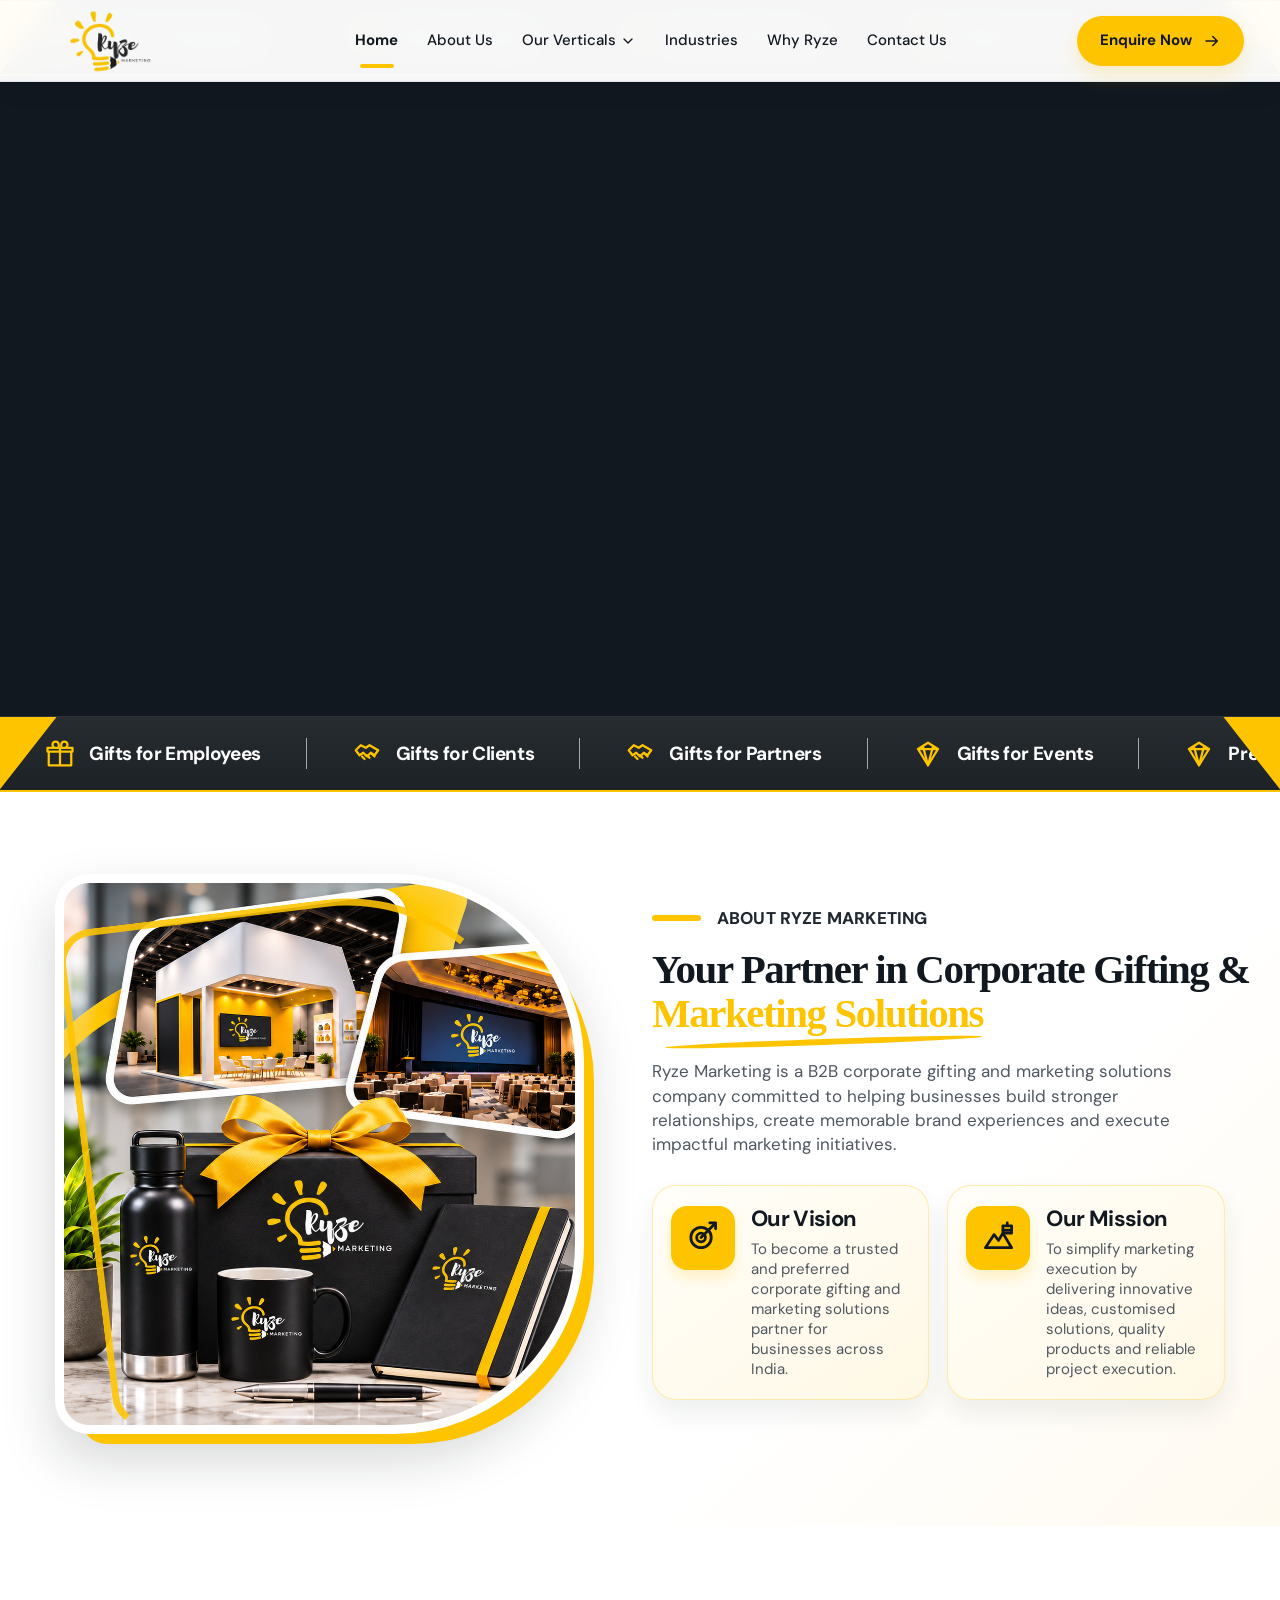
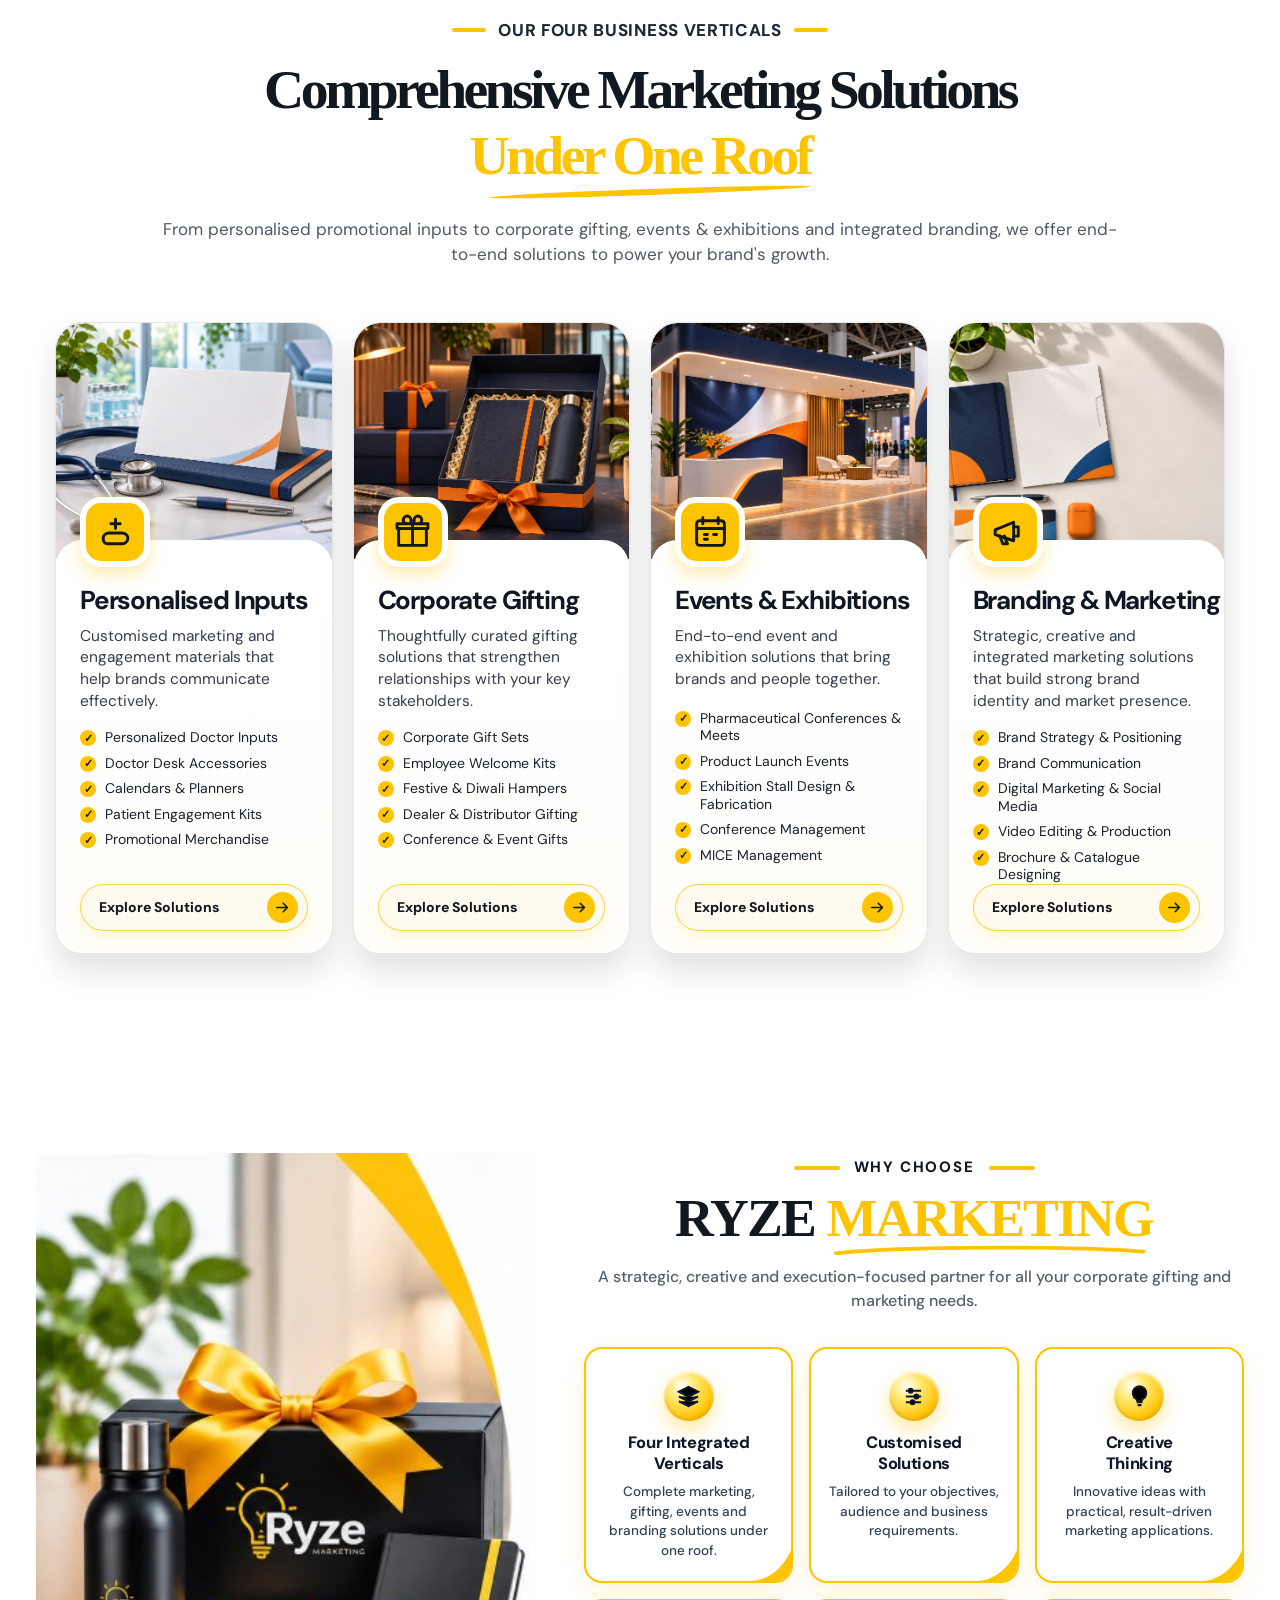
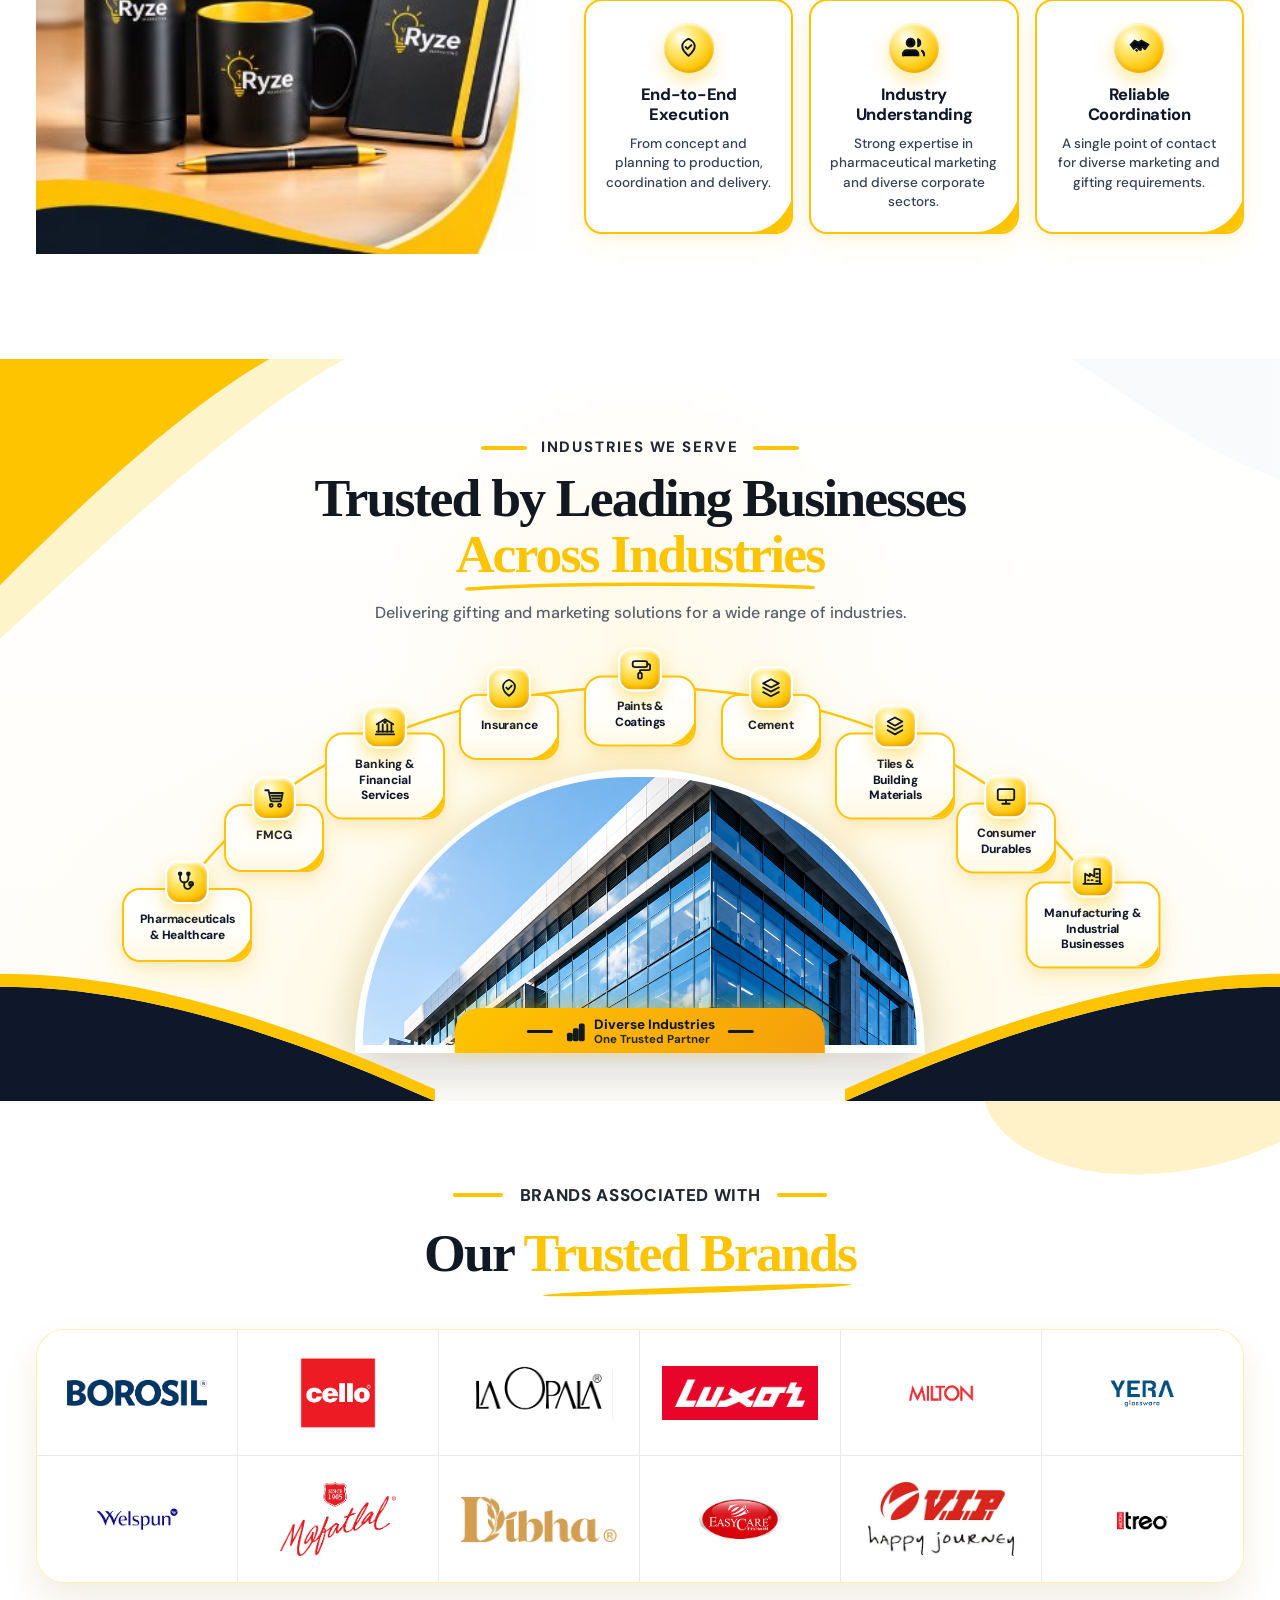
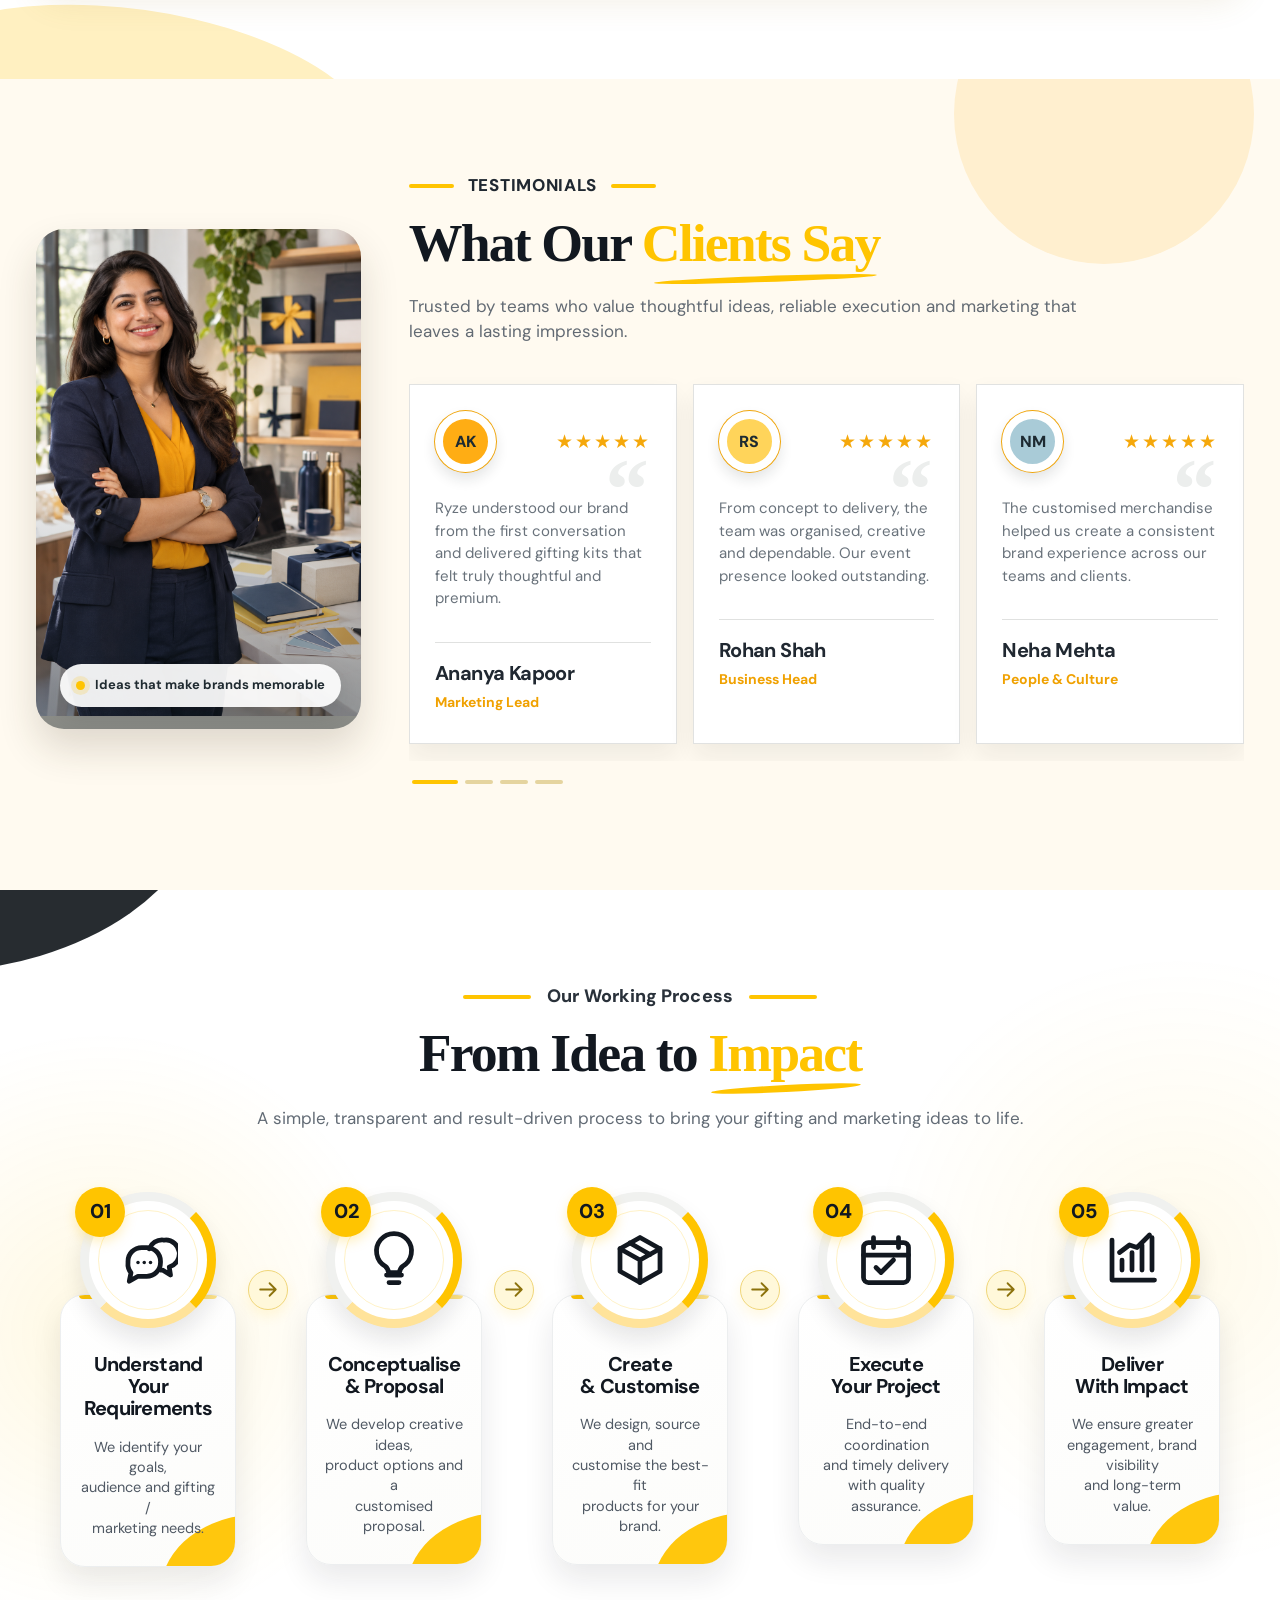
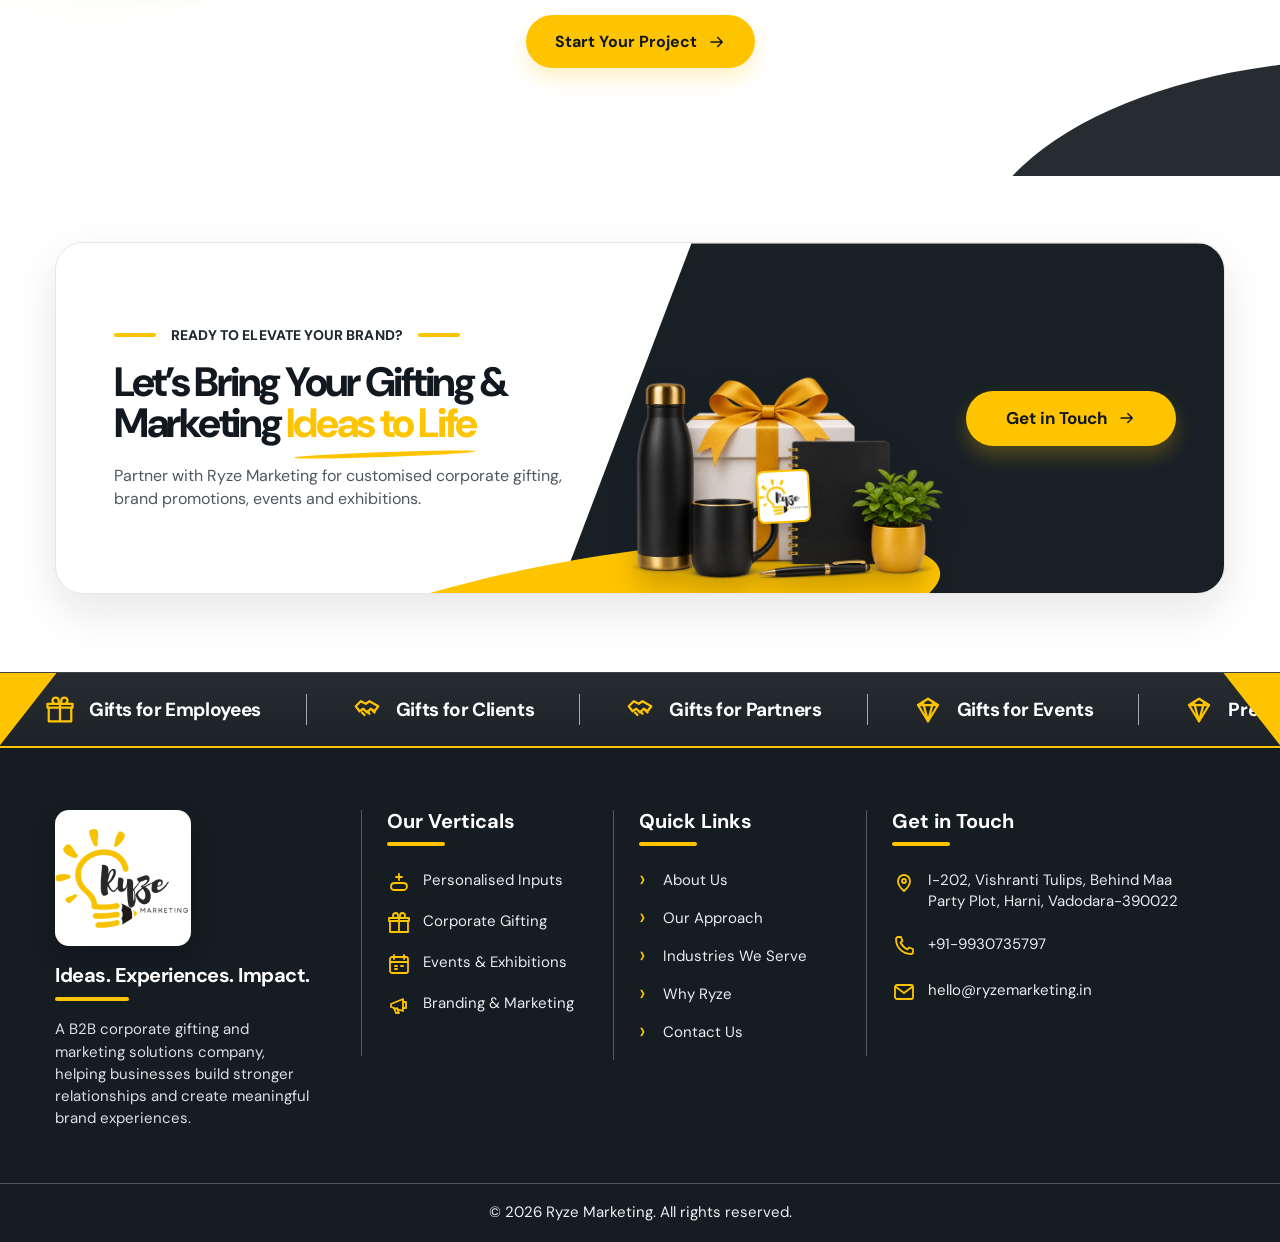
==== index.html @ 87626622 "website" ====
<!doctype html>
<html lang="en">

<head>
  <meta charset="UTF-8" />
  <meta name="viewport" content="width=device-width, initial-scale=1.0" />
  <meta name="description"
    content="Ryze Marketing turns business ideas into meaningful brand experiences across pharma, gifting, events and integrated marketing." />
  <title>Ryze Marketing — Brand experiences that move business forward</title>
  <link rel="stylesheet" href="./styles.css?v=20261123-box-on-line-v1" />
</head>

<body>
  <svg class="svg-sprite" aria-hidden="true" focusable="false">
    <symbol id="icon-chevron" viewBox="0 0 24 24">
      <path d="m6 9 6 6 6-6" />
    </symbol>
    <symbol id="icon-layers" viewBox="0 0 24 24">
      <polygon points="12 2 2 7 12 12 22 7 12 2" />
      <polyline points="2 17 12 22 22 17" />
      <polyline points="2 12 12 17 22 12" />
    </symbol>
    <symbol id="icon-users" viewBox="0 0 24 24">
      <path d="M17 21v-2a4 4 0 0 0-4-4H5a4 4 0 0 0-4 4v2" />
      <circle cx="9" cy="7" r="4" />
      <path d="M23 21v-2a4 4 0 0 0-3-3.87" />
      <path d="M16 3.13a4 4 0 0 1 0 7.75" />
    </symbol>
    <symbol id="icon-arrow" viewBox="0 0 24 24">
      <path d="M4 12h15M13 6l6 6-6 6" />
    </symbol>
    <symbol id="icon-diamond" viewBox="0 0 24 24">
      <path d="m12 3 8 5-8 13L4 8l8-5Z" />
      <path d="m4 8h16M8 6l4 15 4-15" />
    </symbol>
    <symbol id="icon-sliders" viewBox="0 0 24 24">
      <path d="M4 6h16M4 12h16M4 18h16" />
      <circle cx="9" cy="6" r="2" />
      <circle cx="15" cy="12" r="2" />
      <circle cx="11" cy="18" r="2" />
    </symbol>
    <symbol id="icon-bulb" viewBox="0 0 24 24">
      <path d="M9 18h6M10 21h4M8.5 14.5a7 7 0 1 1 7 0c-.8.6-1.2 1.4-1.3 2.5H9.8c-.1-1.1-.5-1.9-1.3-2.5Z" />
    </symbol>
    <symbol id="icon-chat" viewBox="0 0 24 24">
      <path
        d="M4 12.5a5.5 5.5 0 0 1 5.5-5.5h2A5.5 5.5 0 0 1 17 12.5v.5a5.5 5.5 0 0 1-5.5 5.5H8l-3.5 2 .7-3.4A5.5 5.5 0 0 1 4 13v-.5Z" />
      <path d="M12.5 7.5A5.5 5.5 0 0 1 18 4h1a5.5 5.5 0 0 1 1.5 10.8L21 18l-3.2-2H17" />
      <circle cx="8" cy="13" r=".7" fill="currentColor" stroke="none" />
      <circle cx="10.5" cy="13" r=".7" fill="currentColor" stroke="none" />
      <circle cx="13" cy="13" r=".7" fill="currentColor" stroke="none" />
    </symbol>
    <symbol id="icon-box" viewBox="0 0 24 24">
      <path d="m12 3 8 4.5v9L12 21l-8-4.5v-9L12 3Z" />
      <path d="m4 7.5 8 4.5 8-4.5M12 12v9M8 5.2l8 4.6" />
    </symbol>
    <symbol id="icon-calendar-check" viewBox="0 0 24 24">
      <rect x="3" y="5" width="18" height="16" rx="2" />
      <path d="M7 3v4M17 3v4M3 10h18M8 15l2 2 5-5" />
    </symbol>
    <symbol id="icon-chart" viewBox="0 0 24 24">
      <path d="M4 20V4M4 20h17M8 16v-4M12 16V9M16 16V6M20 16V3" />
      <path d="m7 9 4-3 3 1 5-5" />
    </symbol>
    <symbol id="icon-target" viewBox="0 0 24 24">
      <circle cx="11" cy="12" r="7" />
      <circle cx="11" cy="12" r="3" />
      <path d="m16 7 5-5M17 2h4v4M11 12l4-4" />
    </symbol>
    <symbol id="icon-mountain" viewBox="0 0 24 24">
      <path d="m3 19 6-9 3 4 3-5 6 10H3Z" />
      <path d="M15 4h6v5h-6zM18 4v-2M15 7h6" />
    </symbol>
    <symbol id="icon-building" viewBox="0 0 24 24">
      <path d="M4 21V5l8-2v18M12 21h8V9l-8-2M7 8h2M7 12h2M7 16h2M15 12h2M15 16h2M15 20h2" />
    </symbol>
    <symbol id="icon-laptop" viewBox="0 0 24 24">
      <rect x="4" y="4" width="16" height="12" rx="1.5" />
      <path d="M2 20h20M8 20l1-4h6l1 4" />
    </symbol>
    <symbol id="icon-handshake" viewBox="0 0 24 24">
      <path d="m3 9 4-4 4 2 3-2 7 4-3 4-3-2-3 3-3-3-3 2-3-4Z" />
      <path d="m8 14 2 2M12 13l2 2M16 12l2 2" />
    </symbol>
    <symbol id="icon-medical" viewBox="0 0 24 24">
      <path d="M12 4v6M9 7h6M7 20c-2 0-3-1.5-3-3.5S5.5 13 8 13h8c2.5 0 4 1.5 4 3.5S18 20 16 20H7Z" />
    </symbol>
    <symbol id="icon-gift" viewBox="0 0 24 24">
      <path d="M3 10h18v11H3zM2 7h20v3H2zM12 7v14M12 7H8.5a2.5 2.5 0 1 1 2.5-2.5V7ZM12 7h3.5A2.5 2.5 0 1 0 13 4.5V7Z" />
    </symbol>
    <symbol id="icon-calendar" viewBox="0 0 24 24">
      <rect x="3" y="5" width="18" height="16" rx="2" />
      <path d="M7 3v4M17 3v4M3 10h18M8 14h2M14 14h2M8 17h2" />
    </symbol>
    <symbol id="icon-megaphone" viewBox="0 0 24 24">
      <path d="m4 11 12-5v12L4 14v-3Z" />
      <path d="M16 9h3v6h-3M7 15l2 5h3l-2-5" />
    </symbol>
    <symbol id="icon-search" viewBox="0 0 24 24">
      <circle cx="10.5" cy="10.5" r="6.5" />
      <path d="m16 16 5 5" />
    </symbol>
    <symbol id="icon-pencil" viewBox="0 0 24 24">
      <path d="m4 20 1-5L16 4l4 4L9 19l-5 1Z" />
      <path d="m14 6 4 4" />
    </symbol>
    <symbol id="icon-gear" viewBox="0 0 24 24">
      <circle cx="12" cy="12" r="3" />
      <path
        d="M19 12a7 7 0 0 0-.2-1.6l2-1.5-2-3.4-2.3 1a7 7 0 0 0-2.7-1.6L13.5 2h-3l-.3 2.9a7 7 0 0 0-2.7 1.6l-2.3-1-2 3.4 2 1.5A7 7 0 0 0 5 12c0 .6.1 1.1.2 1.6l-2 1.5 2 3.4 2.3-1a7 7 0 0 0 2.7 1.6l.3 2.9h3l.3-2.9a7 7 0 0 0 2.7-1.6l2.3 1 2-3.4-2-1.5c.1-.5.2-1 .2-1.6Z" />
    </symbol>
    <symbol id="icon-check" viewBox="0 0 24 24">
      <circle cx="12" cy="12" r="8.5" />
      <path d="m8 12 2.5 2.5L16 9" />
    </symbol>
    <symbol id="icon-pin" viewBox="0 0 24 24">
      <path d="M12 21s6-5.1 6-10a6 6 0 1 0-12 0c0 4.9 6 10 6 10Z" />
      <circle cx="12" cy="11" r="2" />
    </symbol>
    <symbol id="icon-phone" viewBox="0 0 24 24">
      <path d="M6 3h3l1.5 4-2 1.5a15 15 0 0 0 7 7l1.5-2 4 1.5v3c0 1-1 2-2 2C10.5 20 4 13.5 4 5c0-1 1-2 2-2Z" />
    </symbol>
    <symbol id="icon-mail" viewBox="0 0 24 24">
      <rect x="3" y="5" width="18" height="14" rx="2" />
      <path d="m4 7 8 6 8-6" />
    </symbol>
    <symbol id="icon-linkedin" viewBox="0 0 24 24">
      <path d="M7 9v8M7 6v.1M11 17v-5a3 3 0 0 1 6 0v5M11 12V9" />
    </symbol>
    <symbol id="icon-instagram" viewBox="0 0 24 24">
      <rect x="4" y="4" width="16" height="16" rx="4" />
      <circle cx="12" cy="12" r="3.5" />
      <circle cx="17" cy="7" r=".7" fill="currentColor" stroke="none" />
    </symbol>
    <symbol id="icon-facebook" viewBox="0 0 24 24">
      <path
        d="M14 20v-8h2.5l.5-3H14V7.5c0-.9.3-1.5 1.6-1.5H17V3.3c-.5-.1-1.2-.2-2.1-.2-2.4 0-4 1.5-4 4.1V9H8v3h2.9v8" />
    </symbol>
    <symbol id="icon-youtube" viewBox="0 0 24 24">
      <rect x="3" y="6" width="18" height="12" rx="3" />
      <path d="m10 9 5 3-5 3V9Z" />
    </symbol>
    <symbol id="icon-stethoscope" viewBox="0 0 24 24" fill="none" stroke="currentColor" stroke-width="2"
      stroke-linecap="round" stroke-linejoin="round">
      <path d="M4.5 3v5a4.5 4.5 0 0 0 9 0V3" />
      <circle cx="4.5" cy="3" r="1.5" fill="currentColor" />
      <circle cx="13.5" cy="3" r="1.5" fill="currentColor" />
      <path d="M9 12.5v3.5a3.5 3.5 0 0 0 3.5 3.5h.5a3.5 3.5 0 0 0 3.5-3.5v-2" />
      <circle cx="16.5" cy="14" r="2.2" stroke="currentColor" fill="none" />
    </symbol>
    <symbol id="icon-cart" viewBox="0 0 24 24" fill="none" stroke="currentColor" stroke-width="2" stroke-linecap="round"
      stroke-linejoin="round">
      <circle cx="9" cy="20" r="1.6" />
      <circle cx="18" cy="20" r="1.6" />
      <path d="M2.5 3.5h3.5l2.4 11a1.5 1.5 0 0 0 1.5 1.2h8.5a1.5 1.5 0 0 0 1.5-1.2l1.6-8H6.5" />
      <path d="M9.5 9.5h10M10 12.5h8.5" />
    </symbol>
    <symbol id="icon-bank" viewBox="0 0 24 24" fill="none" stroke="currentColor" stroke-width="2" stroke-linecap="round"
      stroke-linejoin="round">
      <path d="M3 9.5 12 4l9 5.5" />
      <path d="M5 9.5v8M9.5 9.5v8M14.5 9.5v8M19 9.5v8" />
      <path d="M3 17.5h18M2 20.5h20" />
      <circle cx="12" cy="7" r="1" fill="currentColor" />
    </symbol>
    <symbol id="icon-shield-check" viewBox="0 0 24 24" fill="none" stroke="currentColor" stroke-width="2"
      stroke-linecap="round" stroke-linejoin="round">
      <path d="M12 3s6.5 2.5 6.5 7.5c0 5-4.5 8.5-6.5 10-2-1.5-6.5-5-6.5-10C5.5 5.5 12 3 12 3Z" />
      <path d="m9 11.5 2 2 4-4" />
    </symbol>
    <symbol id="icon-paint-roller" viewBox="0 0 24 24" fill="none" stroke="currentColor" stroke-width="2"
      stroke-linecap="round" stroke-linejoin="round">
      <rect x="4" y="3" width="16" height="6.5" rx="2.5" />
      <path d="M20 6.25h1.5a1.5 1.5 0 0 1 1.5 1.5v3.5a1.5 1.5 0 0 1-1.5 1.5H12v3" />
      <rect x="10" y="15.75" width="4" height="6.25" rx="1.25" />
    </symbol>
    <symbol id="icon-cement-layers" viewBox="0 0 24 24" fill="none" stroke="currentColor" stroke-width="2"
      stroke-linecap="round" stroke-linejoin="round">
      <path d="m12 2.5 8.5 4.5-8.5 4.5-8.5-4.5L12 2.5Z" />
      <path d="m3.5 11.5 8.5 4.5 8.5-4.5" />
      <path d="m3.5 16.5 8.5 4.5 8.5-4.5" />
    </symbol>
    <symbol id="icon-tiles" viewBox="0 0 24 24" fill="none" stroke="currentColor" stroke-width="2"
      stroke-linecap="round" stroke-linejoin="round">
      <path d="m12 2 8 4.5-8 4.5-8-4.5L12 2Z" />
      <path d="m4 11 8 4.5 8-4.5" />
      <path d="m4 16 8 4.5 8-4.5" />
    </symbol>
    <symbol id="icon-monitor" viewBox="0 0 24 24" fill="none" stroke="currentColor" stroke-width="2"
      stroke-linecap="round" stroke-linejoin="round">
      <rect x="3" y="4" width="18" height="12" rx="2" />
      <path d="M12 16v4M8 20h8" />
    </symbol>
    <symbol id="icon-factory" viewBox="0 0 24 24" fill="none" stroke="currentColor" stroke-width="2"
      stroke-linecap="round" stroke-linejoin="round">
      <path d="M2 21h20M4 21V10l5 3V10l5 3V5h6v16" />
      <path d="M7 17h1M11 17h1M16 10h2M16 14h2M16 18h2" />
    </symbol>
    <symbol id="icon-growth-bars" viewBox="0 0 24 24" fill="none" stroke="currentColor" stroke-width="2.4"
      stroke-linecap="round" stroke-linejoin="round">
      <rect x="3.5" y="14" width="4" height="7" rx="0.75" fill="currentColor" />
      <rect x="10" y="9" width="4" height="12" rx="0.75" fill="currentColor" />
      <rect x="16.5" y="4" width="4" height="17" rx="0.75" fill="currentColor" />
    </symbol>
  </svg>
  <header class="site-header" data-header>
    <div class="container nav-wrap">
      <a class="brand" href="#top" aria-label="Ryze Marketing home">
        <img class="logo-image" src="./assets/logo.png" alt="Ryze Marketing" />
      </a>

      <button class="menu-toggle" type="button" aria-expanded="false" aria-controls="main-nav"
        aria-label="Toggle navigation">
        <span></span><span></span><span></span>
      </button>

      <nav class="main-nav" id="main-nav" aria-label="Main navigation">
        <div class="nav-links">
          <a class="active" href="#top">Home</a>
          <a href="#about">About Us</a>
          <a href="#solutions">Our Verticals <svg class="nav-chevron"><use href="#icon-chevron" /></svg></a>
          <a href="#industries">Industries</a>
          <a href="#why-choose">Why Ryze</a>
          <a href="./pages/contact.html">Contact Us</a>
        </div>
        <a class="nav-cta" href="./pages/contact.html">Enquire Now <svg class="button-icon"><use href="#icon-arrow" /></svg></a>
      </nav>
    </div>
  </header>

  <main id="top">
    <section class="marquee-strip body-marquee-top" aria-label="Corporate gifting solutions">
      <div class="marquee-track">
        <div class="marquee-group">
          <div class="marquee-item"><svg class="marquee-icon">
              <use href="#icon-gift" />
            </svg><span>Gifts for Employees</span></div><i></i>
          <div class="marquee-item"><svg class="marquee-icon">
              <use href="#icon-handshake" />
            </svg><span>Gifts for Clients</span></div><i></i>
          <div class="marquee-item"><svg class="marquee-icon">
              <use href="#icon-handshake" />
            </svg><span>Gifts for Partners</span></div><i></i>
          <div class="marquee-item"><svg class="marquee-icon">
              <use href="#icon-diamond" />
            </svg><span>Gifts for Events</span></div><i></i>
          <div class="marquee-item"><svg class="marquee-icon">
              <use href="#icon-diamond" />
            </svg><span>Premium Corporate Gifts</span></div><i></i>
        </div>
        <div class="marquee-group" aria-hidden="true">
          <div class="marquee-item"><svg class="marquee-icon">
              <use href="#icon-gift" />
            </svg><span>Gifts for Employees</span></div><i></i>
          <div class="marquee-item"><svg class="marquee-icon">
              <use href="#icon-handshake" />
            </svg><span>Gifts for Clients</span></div><i></i>
          <div class="marquee-item"><svg class="marquee-icon">
              <use href="#icon-handshake" />
            </svg><span>Gifts for Partners</span></div><i></i>
          <div class="marquee-item"><svg class="marquee-icon">
              <use href="#icon-diamond" />
            </svg><span>Gifts for Events</span></div><i></i>
          <div class="marquee-item"><svg class="marquee-icon">
              <use href="#icon-diamond" />
            </svg><span>Premium Corporate Gifts</span></div><i></i>
        </div>
      </div>
    </section>
    <section class="hero" aria-label="Ryze Marketing introduction">
      <video class="hero-video" autoplay muted loop playsinline preload="metadata" aria-hidden="true">
        <source src="./assets/hero-video.mp4" type="video/mp4" />
      </video>
    </section>

    <section class="marquee-strip body-marquee-after" aria-label="Corporate gifting solutions">
      <div class="marquee-track">
        <div class="marquee-group">
          <div class="marquee-item"><svg class="marquee-icon">
              <use href="#icon-gift" />
            </svg><span>Gifts for Employees</span></div><i></i>
          <div class="marquee-item"><svg class="marquee-icon">
              <use href="#icon-handshake" />
            </svg><span>Gifts for Clients</span></div><i></i>
          <div class="marquee-item"><svg class="marquee-icon">
              <use href="#icon-handshake" />
            </svg><span>Gifts for Partners</span></div><i></i>
          <div class="marquee-item"><svg class="marquee-icon">
              <use href="#icon-diamond" />
            </svg><span>Gifts for Events</span></div><i></i>
          <div class="marquee-item"><svg class="marquee-icon">
              <use href="#icon-diamond" />
            </svg><span>Premium Corporate Gifts</span></div><i></i>
        </div>
        <div class="marquee-group" aria-hidden="true">
          <div class="marquee-item"><svg class="marquee-icon">
              <use href="#icon-gift" />
            </svg><span>Gifts for Employees</span></div><i></i>
          <div class="marquee-item"><svg class="marquee-icon">
              <use href="#icon-handshake" />
            </svg><span>Gifts for Clients</span></div><i></i>
          <div class="marquee-item"><svg class="marquee-icon">
              <use href="#icon-handshake" />
            </svg><span>Gifts for Partners</span></div><i></i>
          <div class="marquee-item"><svg class="marquee-icon">
              <use href="#icon-diamond" />
            </svg><span>Gifts for Events</span></div><i></i>
          <div class="marquee-item"><svg class="marquee-icon">
              <use href="#icon-diamond" />
            </svg><span>Premium Corporate Gifts</span></div><i></i>
        </div>
      </div>
    </section>

    <section class="about-reference" id="about">
      <div class="about-reference-shape about-reference-shape-top" aria-hidden="true"></div>
      <div class="about-reference-shape about-reference-shape-bottom" aria-hidden="true"></div>
      <div class="about-reference-inner">
        <div class="about-collage-wrap">
          <div class="about-collage-ring" aria-hidden="true"></div>
          <img class="about-collage" src="./assets/about-collage-branded.png"
            alt="Branded Ryze corporate gifting set and exhibition displays" />
        </div>
        <div class="about-copy">
          <p class="about-kicker"><span></span>ABOUT RYZE MARKETING</p>
          <h2><span>Your Partner in Corporate Gifting &amp;</span><span><em>Marketing Solutions</em></span></h2>
          <p class="about-lead">Ryze Marketing is a B2B corporate gifting and marketing solutions company committed to
            helping businesses build stronger relationships, create memorable brand experiences and execute impactful
            marketing initiatives.</p>
          <div class="about-mission-grid">
            <article class="about-mission-card">
              <div class="about-mission-icon"><svg class="ui-icon">
                  <use href="#icon-target" />
                </svg></div>
              <div>
                <h3>Our Vision</h3>
                <p>To become a trusted and preferred corporate gifting and marketing solutions partner for businesses
                  across India.</p>
              </div>
            </article>
            <article class="about-mission-card">
              <div class="about-mission-icon"><svg class="ui-icon">
                  <use href="#icon-mountain" />
                </svg></div>
              <div>
                <h3>Our Mission</h3>
                <p>To simplify marketing execution by delivering innovative ideas, customised solutions, quality
                  products and reliable project execution.</p>
              </div>
            </article>
          </div>
          <a class="about-reference-cta button" href="#contact">Explore More <svg class="button-icon">
              <use href="#icon-arrow" />
            </svg></a>
        </div>
      </div>
    </section>

    <section class="why-choose-section" id="why-choose" aria-labelledby="why-choose-title">
      <div class="why-choose-layout">

        <!-- Left Column: Product Showcase Visual -->
        <div class="why-choose-visual-col">
          <div class="why-choose-visual-wrap">
            <img src="./assets/why-choose-gifts.png" alt="Ryze Marketing Premium Corporate Gifting Set" class="why-choose-gift-img" />
          </div>
        </div>

        <!-- Right Column: Content Header & 6 Cards -->
        <div class="why-choose-content-col">
          <div class="why-choose-header-center">
            <div class="why-choose-kicker-bar">
              <span class="kicker-line" aria-hidden="true"></span>
              <span class="kicker-text">WHY CHOOSE</span>
              <span class="kicker-line" aria-hidden="true"></span>
            </div>
            <h2 class="why-choose-title-main" id="why-choose-title">
              RYZE <span class="title-highlight">MARKETING
                <svg class="title-brush-accent" viewBox="0 0 220 18" fill="none" preserveAspectRatio="none" aria-hidden="true">
                  <path d="M3 13C50 4 170 4 217 11" stroke="#ffc400" stroke-width="5" stroke-linecap="round"/>
                </svg>
              </span>
            </h2>
            <p class="why-choose-subtitle">
              A strategic, creative and execution-focused partner for all your corporate gifting and marketing needs.
            </p>
          </div>

          <div class="why-feature-grid">
            <!-- Card 1 -->
            <article class="why-feature-card">
              <div class="feature-icon-badge" aria-hidden="true">
                <svg class="feature-icon"><use href="#icon-layers" /></svg>
              </div>
              <h3 class="feature-card-title">Four Integrated<br />Verticals</h3>
              <p class="feature-card-desc">Complete marketing, gifting, events and branding solutions under one roof.</p>
              <div class="feature-card-corner-accent" aria-hidden="true">
                <svg viewBox="0 0 60 60" fill="none" preserveAspectRatio="none">
                  <path d="M0,60 C20,60 46,46 60,14 L60,60 Z" fill="#ffc400" />
                </svg>
              </div>
            </article>

            <!-- Card 2 -->
            <article class="why-feature-card">
              <div class="feature-icon-badge" aria-hidden="true">
                <svg class="feature-icon"><use href="#icon-sliders" /></svg>
              </div>
              <h3 class="feature-card-title">Customised<br />Solutions</h3>
              <p class="feature-card-desc">Tailored to your objectives, audience and business requirements.</p>
              <div class="feature-card-corner-accent" aria-hidden="true">
                <svg viewBox="0 0 60 60" fill="none" preserveAspectRatio="none">
                  <path d="M0,60 C20,60 46,46 60,14 L60,60 Z" fill="#ffc400" />
                </svg>
              </div>
            </article>

            <!-- Card 3 -->
            <article class="why-feature-card">
              <div class="feature-icon-badge" aria-hidden="true">
                <svg class="feature-icon"><use href="#icon-bulb" /></svg>
              </div>
              <h3 class="feature-card-title">Creative<br />Thinking</h3>
              <p class="feature-card-desc">Innovative ideas with practical, result-driven marketing applications.</p>
              <div class="feature-card-corner-accent" aria-hidden="true">
                <svg viewBox="0 0 60 60" fill="none" preserveAspectRatio="none">
                  <path d="M0,60 C20,60 46,46 60,14 L60,60 Z" fill="#ffc400" />
                </svg>
              </div>
            </article>

            <!-- Card 4 -->
            <article class="why-feature-card">
              <div class="feature-icon-badge" aria-hidden="true">
                <svg class="feature-icon"><use href="#icon-shield-check" /></svg>
              </div>
              <h3 class="feature-card-title">End-to-End<br />Execution</h3>
              <p class="feature-card-desc">From concept and planning to production, coordination and delivery.</p>
              <div class="feature-card-corner-accent" aria-hidden="true">
                <svg viewBox="0 0 60 60" fill="none" preserveAspectRatio="none">
                  <path d="M0,60 C20,60 46,46 60,14 L60,60 Z" fill="#ffc400" />
                </svg>
              </div>
            </article>

            <!-- Card 5 -->
            <article class="why-feature-card">
              <div class="feature-icon-badge" aria-hidden="true">
                <svg class="feature-icon"><use href="#icon-users" /></svg>
              </div>
              <h3 class="feature-card-title">Industry<br />Understanding</h3>
              <p class="feature-card-desc">Strong expertise in pharmaceutical marketing and diverse corporate sectors.</p>
              <div class="feature-card-corner-accent" aria-hidden="true">
                <svg viewBox="0 0 60 60" fill="none" preserveAspectRatio="none">
                  <path d="M0,60 C20,60 46,46 60,14 L60,60 Z" fill="#ffc400" />
                </svg>
              </div>
            </article>

            <!-- Card 6 -->
            <article class="why-feature-card">
              <div class="feature-icon-badge" aria-hidden="true">
                <svg class="feature-icon"><use href="#icon-handshake" /></svg>
              </div>
              <h3 class="feature-card-title">Reliable<br />Coordination</h3>
              <p class="feature-card-desc">A single point of contact for diverse marketing and gifting requirements.</p>
              <div class="feature-card-corner-accent" aria-hidden="true">
                <svg viewBox="0 0 60 60" fill="none" preserveAspectRatio="none">
                  <path d="M0,60 C20,60 46,46 60,14 L60,60 Z" fill="#ffc400" />
                </svg>
              </div>
            </article>
          </div>
        </div>

      </div>
    </section>

    <section class="verticals-showcase" id="solutions" aria-label="Our Four Business Verticals">
      <!-- Abstract background swooshes matching the design -->
      <div class="verticals-bg-decor decor-bottom-left" aria-hidden="true">
        <svg viewBox="0 0 460 340" fill="none" preserveAspectRatio="none">
          <path d="M0 60 C180 70 290 180 360 340 L0 340 Z" fill="#ffc400" />
          <path d="M0 140 C130 150 220 220 270 340 L0 340 Z" fill="#1b1e23" />
          <path d="M0 220 C80 220 150 270 180 340 L0 340 Z" fill="#0f1216" />
        </svg>
      </div>
      <div class="verticals-bg-decor decor-top-right" aria-hidden="true">
        <svg viewBox="0 0 320 220" fill="none" preserveAspectRatio="none">
          <path d="M320 0 C210 0 130 70 95 180 L320 180 Z" fill="#ffc400" />
        </svg>
      </div>

      <div class="verticals-container">
        <!-- Left Intro Column -->
        <div class="verticals-intro">
          <div class="verticals-kicker">
            <span class="kicker-line"></span>
            <span class="kicker-text">Our Four Business Verticals</span>
            <span class="kicker-line"></span>
          </div>
          <h2 class="verticals-heading">
            <span class="heading-line">Comprehensive</span>
            <span class="heading-line">Marketing Solutions</span>
            <span class="highlight-pill">Under One Roof</span>
          </h2>
          <p class="verticals-desc">
            From personalised inputs to corporate gifting, events &amp; exhibitions and integrated brand marketing.
          </p>

          <div class="verticals-controls">
            <div class="verticals-arrows">
              <button class="verticals-arrow prev" type="button" aria-label="Previous card">
                <svg viewBox="0 0 24 24" fill="none" stroke="currentColor" stroke-width="2.2" stroke-linecap="round"
                  stroke-linejoin="round">
                  <path d="M19 12H5M12 19l-7-7 7-7" />
                </svg>
              </button>
              <button class="verticals-arrow next" type="button" aria-label="Next card">
                <svg viewBox="0 0 24 24" fill="none" stroke="currentColor" stroke-width="2.2" stroke-linecap="round"
                  stroke-linejoin="round">
                  <path d="M5 12h14M12 5l7 7-7 7" />
                </svg>
              </button>
            </div>
            <div class="verticals-dots" role="tablist" aria-label="Slide indicators">
              <button class="dot active" type="button" aria-label="Slide 1"></button>
              <button class="dot" type="button" aria-label="Slide 2"></button>
              <button class="dot" type="button" aria-label="Slide 3"></button>
              <button class="dot" type="button" aria-label="Slide 4"></button>
            </div>
          </div>
        </div>

        <!-- Right Cards Slider -->
        <div class="verticals-slider">
          <div class="verticals-track">
            <!-- Card 1: Personalised Inputs -->
            <article class="vertical-card" tabindex="0" aria-label="Personalised Inputs">
              <img src="./assets/vertical-card-1.png"
                alt="Personalised Inputs — Doctor table calendar, Ryze mug, and notebook" loading="lazy" />
            </article>

            <!-- Card 2: Corporate Gifting -->
            <article class="vertical-card" tabindex="0" aria-label="Corporate Gifting">
              <img src="./assets/vertical-card-2.png"
                alt="Corporate Gifting — Ryze water bottle, mug, gift box with yellow ribbon, and notebook"
                loading="lazy" />
            </article>

            <!-- Card 3: Events & Exhibitions -->
            <article class="vertical-card" tabindex="0" aria-label="Events & Exhibitions">
              <img src="./assets/vertical-card-3.png"
                alt="Events and Exhibitions — Ryze Marketing exhibition stall booth" loading="lazy" />
            </article>

            <!-- Card 4: Branding & Marketing -->
            <article class="vertical-card" tabindex="0" aria-label="Branding & Marketing">
              <img src="./assets/vertical-card-4.png"
                alt="Branding & Marketing — Laptop with Ryze logo, camera and color swatches" loading="lazy" />
            </article>
          </div>
        </div>
      </div>

      <div class="verticals-reference">
        <div class="verticals-reference-intro">
          <div class="verticals-kicker"><span class="kicker-line"></span><span class="kicker-text">OUR FOUR BUSINESS
              VERTICALS</span><span class="kicker-line"></span></div>
          <h2 class="verticals-heading"><span class="heading-line">Comprehensive Marketing Solutions</span><span
              class="highlight-pill">Under One Roof</span></h2>
          <p class="verticals-desc">From personalised promotional inputs to corporate gifting, events &amp; exhibitions
            and integrated branding, we offer end-to-end solutions to power your brand's growth.</p>
        </div>
        <div class="verticals-reference-grid">
          <article class="vertical-reference-card">
            <div class="vertical-reference-media"><img src="./assets/personalised-inputs.png"
                alt="Personalised medical promotional inputs" loading="lazy" /></div>
            <div class="vertical-reference-body">
              <div class="vertical-reference-icon"><svg class="ui-icon">
                  <use href="#icon-medical" />
                </svg></div>
              <h3>Personalised Inputs</h3>
              <p>Customised marketing and engagement materials that help brands communicate effectively.</p>
              <ul>
                <li>Personalized Doctor Inputs</li>
                <li>Doctor Desk Accessories</li>
                <li>Calendars &amp; Planners</li>
                <li>Patient Engagement Kits</li>
                <li>Promotional Merchandise</li>
              </ul><a class="vertical-reference-cta" href="#contact">Explore Solutions <svg class="button-icon">
                  <use href="#icon-arrow" />
                </svg></a>
            </div>
          </article>
          <article class="vertical-reference-card">
            <div class="vertical-reference-media"><img src="./assets/corporate-gifting.png"
                alt="Corporate gifting products and gift set" loading="lazy" /></div>
            <div class="vertical-reference-body">
              <div class="vertical-reference-icon"><svg class="ui-icon">
                  <use href="#icon-gift" />
                </svg></div>
              <h3>Corporate Gifting</h3>
              <p>Thoughtfully curated gifting solutions that strengthen relationships with your key stakeholders.</p>
              <ul>
                <li>Corporate Gift Sets</li>
                <li>Employee Welcome Kits</li>
                <li>Festive &amp; Diwali Hampers</li>
                <li>Dealer &amp; Distributor Gifting</li>
                <li>Conference &amp; Event Gifts</li>
              </ul><a class="vertical-reference-cta" href="#contact">Explore Solutions <svg class="button-icon">
                  <use href="#icon-arrow" />
                </svg></a>
            </div>
          </article>
          <article class="vertical-reference-card">
            <div class="vertical-reference-media"><img src="./assets/events-exhibitions.png"
                alt="Ryze exhibition stall and event experience" loading="lazy" /></div>
            <div class="vertical-reference-body">
              <div class="vertical-reference-icon"><svg class="ui-icon">
                  <use href="#icon-calendar" />
                </svg></div>
              <h3>Events &amp; Exhibitions</h3>
              <p>End-to-end event and exhibition solutions that bring brands and people together.</p>
              <ul>
                <li>Pharmaceutical Conferences &amp; Meets</li>
                <li>Product Launch Events</li>
                <li>Exhibition Stall Design &amp; Fabrication</li>
                <li>Conference Management</li>
                <li>MICE Management</li>
              </ul><a class="vertical-reference-cta" href="#contact">Explore Solutions <svg class="button-icon">
                  <use href="#icon-arrow" />
                </svg></a>
            </div>
          </article>
          <article class="vertical-reference-card">
            <div class="vertical-reference-media"><img src="./assets/branding-marketing.png"
                alt="Branding and marketing design workspace" loading="lazy" /></div>
            <div class="vertical-reference-body">
              <div class="vertical-reference-icon"><svg class="ui-icon">
                  <use href="#icon-megaphone" />
                </svg></div>
              <h3>Branding &amp; Marketing</h3>
              <p>Strategic, creative and integrated marketing solutions that build strong brand identity and market
                presence.</p>
              <ul>
                <li>Brand Strategy &amp; Positioning</li>
                <li>Brand Communication</li>
                <li>Digital Marketing &amp; Social Media</li>
                <li>Video Editing &amp; Production</li>
                <li>Brochure &amp; Catalogue Designing</li>
              </ul><a class="vertical-reference-cta" href="#contact">Explore Solutions <svg class="button-icon">
                  <use href="#icon-arrow" />
                </svg></a>
            </div>
          </article>
        </div>
      </div>
    </section>

    <section class="industries-section" id="industries" aria-labelledby="industries-title">
      <!-- Background Corner Flourishes Matching Exact Mockup -->
      <div class="industries-decor decor-top-left" aria-hidden="true">
        <svg viewBox="0 0 380 260" fill="none" preserveAspectRatio="none">
          <path d="M 0,0 L 320,0 C 230,50 130,140 0,260 Z" fill="#FDE68A" opacity="0.45" />
          <path d="M 0,0 L 250,0 C 180,40 100,110 0,210 Z" fill="#ffc400" />
        </svg>
      </div>
      <div class="industries-decor decor-top-right" aria-hidden="true">
        <svg viewBox="0 0 320 220" fill="none" preserveAspectRatio="none">
          <path d="M 120,0 C 180,40 240,85 320,115 L 320,0 Z" fill="#F8FAFC" opacity="0.85" />
        </svg>
      </div>
      <div class="industries-decor decor-bottom-left" aria-hidden="true">
        <svg viewBox="0 0 480 180" fill="none" preserveAspectRatio="none">
          <path d="M 0,65 C 160,65 320,115 480,180 L 0,180 Z" fill="#0F172A" />
          <path d="M 0,52 C 160,52 320,102 480,168 L 480,180 C 320,115 160,65 0,65 Z" fill="#ffc400" />
        </svg>
      </div>
      <div class="industries-decor decor-bottom-right" aria-hidden="true">
        <svg viewBox="0 0 480 180" fill="none" preserveAspectRatio="none">
          <path d="M 480,65 C 320,65 160,115 0,180 L 480,180 Z" fill="#0F172A" />
          <path d="M 480,52 C 320,52 160,102 0,168 L 0,180 C 160,115 320,65 480,65 Z" fill="#ffc400" />
        </svg>
      </div>

      <!-- Section Header (In Standard Document Flow - Cannot Overlap Cards) -->
      <div class="industries-header">
        <p class="industries-kicker"><span class="kicker-line"></span>INDUSTRIES WE SERVE<span class="kicker-line"></span></p>
        <h2 id="industries-title">Trusted by Leading Businesses<br /><span class="across-text">Across Industries<svg class="across-underline" viewBox="0 0 280 18" fill="none" preserveAspectRatio="none"><path d="M 4,13 C 70,5 200,5 276,11" stroke="#ffc400" stroke-width="4.5" stroke-linecap="round" /></svg></span></h2>
        <p class="industries-lead">Delivering gifting and marketing solutions for a wide range of industries.</p>
      </div>

      <!-- The Arch Stage Canvas -->
      <div class="industries-arch-stage">
        <!-- Connecting Arc SVG (Mathematically True Semi-Ellipse Arch) -->
        <svg class="industries-arc-svg" viewBox="0 0 1000 1000" preserveAspectRatio="none" aria-hidden="true">
          <path class="arc-curve" d="M 135,580 A 410 909.1 0 0 1 865,580" fill="none" stroke="#ffc400" stroke-width="2.4" stroke-linecap="round" vector-effect="non-scaling-stroke" />
        </svg>

        <!-- Central Corporate Arch Window Frame -->
        <div class="industries-arch-center">
          <div class="arch-center-frame">
            <img src="./assets/industry-corporate.png" alt="Modern corporate building representing diverse industries" loading="lazy" />
          </div>
          <div class="arch-center-badge">
            <span class="badge-accent-line"></span>
            <div class="badge-content">
              <svg class="badge-icon"><use href="#icon-growth-bars" /></svg>
              <div class="badge-text">
                <span class="badge-title">Diverse Industries</span>
                <span class="badge-sub">One Trusted Partner</span>
              </div>
            </div>
            <span class="badge-accent-line"></span>
          </div>
        </div>

        <!-- 9 Precision-Positioned Industry Cards -->
        <article class="arch-card arch-card-1">
          <div class="arch-card-badge">
            <svg class="arch-badge-icon"><use href="#icon-stethoscope" /></svg>
          </div>
          <h3 class="arch-card-title">Pharmaceuticals<br />&amp; Healthcare</h3>
          <div class="arch-card-corner-accent" aria-hidden="true">
            <svg viewBox="0 0 60 60" fill="none" preserveAspectRatio="none">
              <path d="M0,60 C20,60 46,46 60,14 L60,60 Z" fill="#ffc400" />
            </svg>
          </div>
        </article>

        <article class="arch-card arch-card-2">
          <div class="arch-card-badge">
            <svg class="arch-badge-icon"><use href="#icon-cart" /></svg>
          </div>
          <h3 class="arch-card-title">FMCG</h3>
          <div class="arch-card-corner-accent" aria-hidden="true">
            <svg viewBox="0 0 60 60" fill="none" preserveAspectRatio="none">
              <path d="M0,60 C20,60 46,46 60,14 L60,60 Z" fill="#ffc400" />
            </svg>
          </div>
        </article>

        <article class="arch-card arch-card-3">
          <div class="arch-card-badge">
            <svg class="arch-badge-icon"><use href="#icon-bank" /></svg>
          </div>
          <h3 class="arch-card-title">Banking &amp;<br />Financial<br />Services</h3>
          <div class="arch-card-corner-accent" aria-hidden="true">
            <svg viewBox="0 0 60 60" fill="none" preserveAspectRatio="none">
              <path d="M0,60 C20,60 46,46 60,14 L60,60 Z" fill="#ffc400" />
            </svg>
          </div>
        </article>

        <article class="arch-card arch-card-4">
          <div class="arch-card-badge">
            <svg class="arch-badge-icon"><use href="#icon-shield-check" /></svg>
          </div>
          <h3 class="arch-card-title">Insurance</h3>
          <div class="arch-card-corner-accent" aria-hidden="true">
            <svg viewBox="0 0 60 60" fill="none" preserveAspectRatio="none">
              <path d="M0,60 C20,60 46,46 60,14 L60,60 Z" fill="#ffc400" />
            </svg>
          </div>
        </article>

        <article class="arch-card arch-card-5">
          <div class="arch-card-badge">
            <svg class="arch-badge-icon"><use href="#icon-paint-roller" /></svg>
          </div>
          <h3 class="arch-card-title">Paints &amp;<br />Coatings</h3>
          <div class="arch-card-corner-accent" aria-hidden="true">
            <svg viewBox="0 0 60 60" fill="none" preserveAspectRatio="none">
              <path d="M0,60 C20,60 46,46 60,14 L60,60 Z" fill="#ffc400" />
            </svg>
          </div>
        </article>

        <article class="arch-card arch-card-6">
          <div class="arch-card-badge">
            <svg class="arch-badge-icon"><use href="#icon-cement-layers" /></svg>
          </div>
          <h3 class="arch-card-title">Cement</h3>
          <div class="arch-card-corner-accent" aria-hidden="true">
            <svg viewBox="0 0 60 60" fill="none" preserveAspectRatio="none">
              <path d="M0,60 C20,60 46,46 60,14 L60,60 Z" fill="#ffc400" />
            </svg>
          </div>
        </article>

        <article class="arch-card arch-card-7">
          <div class="arch-card-badge">
            <svg class="arch-badge-icon"><use href="#icon-tiles" /></svg>
          </div>
          <h3 class="arch-card-title">Tiles &amp;<br />Building<br />Materials</h3>
          <div class="arch-card-corner-accent" aria-hidden="true">
            <svg viewBox="0 0 60 60" fill="none" preserveAspectRatio="none">
              <path d="M0,60 C20,60 46,46 60,14 L60,60 Z" fill="#ffc400" />
            </svg>
          </div>
        </article>

        <article class="arch-card arch-card-8">
          <div class="arch-card-badge">
            <svg class="arch-badge-icon"><use href="#icon-monitor" /></svg>
          </div>
          <h3 class="arch-card-title">Consumer<br />Durables</h3>
          <div class="arch-card-corner-accent" aria-hidden="true">
            <svg viewBox="0 0 60 60" fill="none" preserveAspectRatio="none">
              <path d="M0,60 C20,60 46,46 60,14 L60,60 Z" fill="#ffc400" />
            </svg>
          </div>
        </article>

        <article class="arch-card arch-card-9">
          <div class="arch-card-badge">
            <svg class="arch-badge-icon"><use href="#icon-factory" /></svg>
          </div>
          <h3 class="arch-card-title">Manufacturing &amp;<br />Industrial<br />Businesses</h3>
          <div class="arch-card-corner-accent" aria-hidden="true">
            <svg viewBox="0 0 60 60" fill="none" preserveAspectRatio="none">
              <path d="M0,60 C20,60 46,46 60,14 L60,60 Z" fill="#ffc400" />
            </svg>
          </div>
        </article>
      </div>
    </section>

    <section class="testimonials-section" id="testimonials" aria-labelledby="testimonials-title">
      <div class="testimonial-decor testimonial-decor-top" aria-hidden="true"></div>
      <div class="testimonial-decor testimonial-decor-bottom" aria-hidden="true"></div>
      <div class="testimonials-inner">
        <div class="testimonials-visual">
          <img src="./assets/testimonial-ryze-professional.png"
            alt="Ryze Marketing professional surrounded by curated corporate gifting products" loading="lazy" />
          <div class="testimonials-visual-note"><span></span>Ideas that make brands memorable</div>
        </div>
        <div class="testimonials-content">
          <p class="testimonials-kicker"><span></span>TESTIMONIALS</p>
          <h2 id="testimonials-title">What Our <em>Clients Say</em></h2>
          <p class="testimonials-lead">Trusted by teams who value thoughtful ideas, reliable execution and marketing
            that leaves a lasting impression.</p>
          <div class="testimonials-window">
            <div class="testimonials-track">
              <article class="testimonial-card">
                <div class="testimonial-card-top">
                  <div class="testimonial-avatar">AK</div>
                  <div class="testimonial-stars" aria-label="5 out of 5 stars">★★★★★</div>
                </div>
                <span class="testimonial-quote-mark" aria-hidden="true">“</span>
                <p>Ryze understood our brand from the first conversation and delivered gifting kits that felt truly
                  thoughtful and premium.</p>
                <div class="testimonial-person"><strong>Ananya Kapoor</strong><span>Marketing Lead</span></div>
              </article>
              <article class="testimonial-card">
                <div class="testimonial-card-top">
                  <div class="testimonial-avatar testimonial-avatar-gold">RS</div>
                  <div class="testimonial-stars" aria-label="5 out of 5 stars">★★★★★</div>
                </div>
                <span class="testimonial-quote-mark" aria-hidden="true">“</span>
                <p>From concept to delivery, the team was organised, creative and dependable. Our event presence looked
                  outstanding.</p>
                <div class="testimonial-person"><strong>Rohan Shah</strong><span>Business Head</span></div>
              </article>
              <article class="testimonial-card">
                <div class="testimonial-card-top">
                  <div class="testimonial-avatar testimonial-avatar-blue">NM</div>
                  <div class="testimonial-stars" aria-label="5 out of 5 stars">★★★★★</div>
                </div>
                <span class="testimonial-quote-mark" aria-hidden="true">“</span>
                <p>The customised merchandise helped us create a consistent brand experience across our teams and
                  clients.</p>
                <div class="testimonial-person"><strong>Neha Mehta</strong><span>People &amp; Culture</span></div>
              </article>
              <article class="testimonial-card">
                <div class="testimonial-card-top">
                  <div class="testimonial-avatar testimonial-avatar-ink">VM</div>
                  <div class="testimonial-stars" aria-label="5 out of 5 stars">★★★★★</div>
                </div>
                <span class="testimonial-quote-mark" aria-hidden="true">“</span>
                <p>They brought fresh ideas to every brief and made the entire marketing execution feel simple and
                  stress-free.</p>
                <div class="testimonial-person"><strong>Vikram Malhotra</strong><span>Founder</span></div>
              </article>
            </div>
          </div>
          <div class="testimonials-scroll-hint" aria-hidden="true"><span></span><span></span><span></span><span></span>
          </div>
        </div>
      </div>
    </section>

    <section class="brands-section" id="brands" aria-labelledby="brands-title">
      <div class="brands-wave brands-wave-top" aria-hidden="true"></div>
      <div class="brands-wave brands-wave-bottom" aria-hidden="true"></div>
      <div class="brands-inner">
        <p class="brands-kicker"><span></span>BRANDS ASSOCIATED WITH<span></span></p>
        <h2 id="brands-title">Our <em>Trusted Brands</em></h2>
        <div class="brands-panel">
          <div class="brand-logo"><img src="./assets/branch/borosil.png" alt="Borosil" loading="lazy" /></div>
          <div class="brand-logo"><img src="./assets/branch/cello.png" alt="Cello" loading="lazy" /></div>
          <div class="brand-logo"><img src="./assets/branch/laopala.png" alt="La Opala" loading="lazy" /></div>
          <div class="brand-logo"><img src="./assets/branch/luxat.png" alt="Luxat" loading="lazy" /></div>
          <div class="brand-logo"><img src="./assets/branch/milton.png" alt="Milton" loading="lazy" /></div>
          <div class="brand-logo"><img src="./assets/branch/yera.png" alt="Yera Glassware" loading="lazy" /></div>
          <div class="brand-logo"><img src="./assets/branch/welspun.png" alt="Welspun" loading="lazy" /></div>
          <div class="brand-logo"><img src="./assets/branch/mafatlal.png" alt="Mafatlal" loading="lazy" /></div>
          <div class="brand-logo"><img src="./assets/branch/dibha.png" alt="Dibha" loading="lazy" /></div>
          <div class="brand-logo"><img src="./assets/branch/easycare.png" alt="Easycare" loading="lazy" /></div>
          <div class="brand-logo"><img src="./assets/branch/vip.png" alt="VIP Happy Journey" loading="lazy" /></div>
          <div class="brand-logo"><img src="./assets/branch/treo.png" alt="Cello Treo" loading="lazy" /></div>
        </div>
      </div>
    </section>

    <section class="process-section" id="approach">
      <div class="process-corner process-corner-top" aria-hidden="true"></div>
      <div class="process-corner process-corner-bottom" aria-hidden="true"></div>
      <div class="process-container">
        <p class="process-kicker"><span></span>Our Working Process<span></span></p>
        <h2 class="process-title">From Idea to <em>Impact</em></h2>
        <p class="process-subtitle">A simple, transparent and result-driven process to bring your gifting and marketing
          ideas to life.</p>
        <div class="process-flow">
          <article class="process-card-wrap">
            <div class="process-orb"><span class="process-number">01</span><svg class="ui-icon">
                <use href="#icon-chat" />
              </svg></div>
            <div class="process-card">
              <h3>Understand<br />Your Requirements</h3>
              <p>We identify your goals,<br />audience and gifting /<br />marketing needs.</p>
            </div>
          </article>
          <div class="process-arrow" aria-hidden="true"><svg class="button-icon">
              <use href="#icon-arrow" />
            </svg></div>
          <article class="process-card-wrap">
            <div class="process-orb"><span class="process-number">02</span><svg class="ui-icon">
                <use href="#icon-bulb" />
              </svg></div>
            <div class="process-card">
              <h3>Conceptualise<br />&amp; Proposal</h3>
              <p>We develop creative ideas,<br />product options and a<br />customised proposal.</p>
            </div>
          </article>
          <div class="process-arrow" aria-hidden="true"><svg class="button-icon">
              <use href="#icon-arrow" />
            </svg></div>
          <article class="process-card-wrap">
            <div class="process-orb"><span class="process-number">03</span><svg class="ui-icon">
                <use href="#icon-box" />
              </svg></div>
            <div class="process-card">
              <h3>Create<br />&amp; Customise</h3>
              <p>We design, source and<br />customise the best-fit<br />products for your brand.</p>
            </div>
          </article>
          <div class="process-arrow" aria-hidden="true"><svg class="button-icon">
              <use href="#icon-arrow" />
            </svg></div>
          <article class="process-card-wrap">
            <div class="process-orb"><span class="process-number">04</span><svg class="ui-icon">
                <use href="#icon-calendar-check" />
              </svg></div>
            <div class="process-card">
              <h3>Execute<br />Your Project</h3>
              <p>End-to-end coordination<br />and timely delivery<br />with quality assurance.</p>
            </div>
          </article>
          <div class="process-arrow" aria-hidden="true"><svg class="button-icon">
              <use href="#icon-arrow" />
            </svg></div>
          <article class="process-card-wrap">
            <div class="process-orb"><span class="process-number">05</span><svg class="ui-icon">
                <use href="#icon-chart" />
              </svg></div>
            <div class="process-card">
              <h3>Deliver<br />With Impact</h3>
              <p>We ensure greater<br />engagement, brand visibility<br />and long-term value.</p>
            </div>
          </article>
        </div>
        <a class="process-cta button" href="#contact">Start Your Project <svg class="button-icon">
            <use href="#icon-arrow" />
          </svg></a>
      </div>
    </section>
    <section class="legacy-approach" aria-hidden="true">
      <div class="approach-glow" aria-hidden="true"></div>
      <div class="container">
        <div class="section-heading"><span></span>
          <h2>From the first idea to the <em>final delivery</em></h2><span></span>
        </div>
        <div class="steps">
          <article class="step">
            <div class="step-icon"><svg class="ui-icon">
                <use href="#icon-search" />
              </svg></div><strong>1. Understand</strong>
            <p>Identify the client’s requirement and objectives.</p>
          </article>
          <div class="step-arrow"><svg class="button-icon">
              <use href="#icon-arrow" />
            </svg></div>
          <article class="step">
            <div class="step-icon"><svg class="ui-icon">
                <use href="#icon-bulb" />
              </svg></div><strong>2. Conceptualise</strong>
            <p>Develop ideas and customised solutions.</p>
          </article>
          <div class="step-arrow"><svg class="button-icon">
              <use href="#icon-arrow" />
            </svg></div>
          <article class="step">
            <div class="step-icon"><svg class="ui-icon">
                <use href="#icon-pencil" />
              </svg></div><strong>3. Create</strong>
            <p>Design, source and develop the required materials.</p>
          </article>
          <div class="step-arrow"><svg class="button-icon">
              <use href="#icon-arrow" />
            </svg></div>
          <article class="step">
            <div class="step-icon"><svg class="ui-icon">
                <use href="#icon-gear" />
              </svg></div><strong>4. Execute</strong>
            <p>Manage production and implementation.</p>
          </article>
          <div class="step-arrow"><svg class="button-icon">
              <use href="#icon-arrow" />
            </svg></div>
          <article class="step">
            <div class="step-icon"><svg class="ui-icon">
                <use href="#icon-check" />
              </svg></div><strong>5. Deliver</strong>
            <p>Ensure timely delivery and project completion.</p>
          </article>
        </div>
      </div>
    </section>

    <section class="cta-reference" id="contact">
      <div class="cta-reference-corner cta-reference-corner-left" aria-hidden="true"></div>
      <div class="cta-reference-corner cta-reference-corner-right" aria-hidden="true"></div>
      <div class="cta-reference-inner">
        <div class="cta-reference-copy">
          <p class="cta-reference-kicker"><span></span>READY TO ELEVATE YOUR BRAND?<span></span></p>
          <h2>Let’s Bring Your Gifting &amp;<br />Marketing <em>Ideas to Life</em></h2>
          <p class="cta-reference-lead">Partner with Ryze Marketing for customised corporate gifting,<br
              class="cta-desktop-only" /> brand promotions, events and exhibitions.</p>
        </div>
        <div class="cta-reference-products"><img src="./assets/cta-products.png" alt="Corporate gifting products" /><img
            class="cta-reference-logo" src="./assets/logo.png" alt="Ryze Marketing logo" /></div>
        <div class="cta-reference-action"><a class="button" href="mailto:hello@ryzemarketing.in">Get in Touch <svg
              class="button-icon">
              <use href="#icon-arrow" />
            </svg></a></div>
      </div>
    </section>
    <section class="cta-legacy" aria-hidden="true">
      <div class="container cta-card">
        <div class="cta-accent" aria-hidden="true"></div>
        <div class="cta-copy">
          <p class="eyebrow"><span></span>Ready when you are</p>
          <h2>Let’s create something<br />that leaves a <em>lasting impression.</em></h2>
        </div>
        <a class="button button-primary" href="mailto:hello@ryzemarketing.in">Get in Touch <svg class="button-icon">
            <use href="#icon-arrow" />
          </svg></a>
      </div>
    </section>

    <section class="about-reference about-reference-later" id="about-later" aria-hidden="true">
      <div class="about-reference-shape about-reference-shape-top" aria-hidden="true"></div>
      <div class="about-reference-shape about-reference-shape-bottom" aria-hidden="true"></div>
      <div class="about-reference-inner">
        <div class="about-collage-wrap">
          <div class="about-collage-ring" aria-hidden="true"></div>
          <img class="about-collage" src="./assets/about-collage-branded.png"
            alt="Branded Ryze corporate gifting set and exhibition displays" />
        </div>
        <div class="about-copy">
          <p class="about-kicker"><span></span>ABOUT RYZE MARKETING</p>
          <h2><span>Your Partner in Corporate Gifting &amp;</span><span><em>Marketing Solutions</em></span></h2>
          <p class="about-lead">Ryze Marketing is a B2B corporate gifting and marketing solutions company committed to
            helping businesses build stronger relationships, create memorable brand experiences and execute impactful
            marketing initiatives.</p>
          <div class="about-mission-grid">
            <article class="about-mission-card">
              <div class="about-mission-icon"><svg class="ui-icon">
                  <use href="#icon-target" />
                </svg></div>
              <div>
                <h3>Our Vision</h3>
                <p>To become a trusted and preferred corporate gifting and marketing solutions partner for businesses
                  across India.</p>
              </div>
            </article>
            <article class="about-mission-card">
              <div class="about-mission-icon"><svg class="ui-icon">
                  <use href="#icon-mountain" />
                </svg></div>
              <div>
                <h3>Our Mission</h3>
                <p>To simplify marketing execution by delivering innovative ideas, customised solutions, quality
                  products and reliable project execution.</p>
              </div>
            </article>
          </div>
          <a class="about-reference-cta button" href="#contact">Explore More <svg class="button-icon">
              <use href="#icon-arrow" />
            </svg></a>
        </div>
      </div>
    </section>
    <section class="about-legacy" aria-hidden="true">
      <div class="container about-inner">
        <div>
          <p class="eyebrow"><span></span>Built around your ambition</p>
          <h2>One team for every<br /><em>brand moment.</em></h2>
        </div>
        <p>Ryze Marketing brings strategic thinking, thoughtful design and dependable execution together—so your brand
          shows up with clarity wherever it matters.</p>
      </div>
    </section>
  </main>

  <section class="marquee-strip footer-marquee" aria-label="Corporate gifting solutions">
    <div class="marquee-track">
      <div class="marquee-group">
        <div class="marquee-item"><svg class="marquee-icon">
            <use href="#icon-gift" />
          </svg><span>Gifts for Employees</span></div><i></i>
        <div class="marquee-item"><svg class="marquee-icon">
            <use href="#icon-handshake" />
          </svg><span>Gifts for Clients</span></div><i></i>
        <div class="marquee-item"><svg class="marquee-icon">
            <use href="#icon-handshake" />
          </svg><span>Gifts for Partners</span></div><i></i>
        <div class="marquee-item"><svg class="marquee-icon">
            <use href="#icon-diamond" />
          </svg><span>Gifts for Events</span></div><i></i>
        <div class="marquee-item"><svg class="marquee-icon">
            <use href="#icon-diamond" />
          </svg><span>Premium Corporate Gifts</span></div><i></i>
      </div>
      <div class="marquee-group" aria-hidden="true">
        <div class="marquee-item"><svg class="marquee-icon">
            <use href="#icon-gift" />
          </svg><span>Gifts for Employees</span></div><i></i>
        <div class="marquee-item"><svg class="marquee-icon">
            <use href="#icon-handshake" />
          </svg><span>Gifts for Clients</span></div><i></i>
        <div class="marquee-item"><svg class="marquee-icon">
            <use href="#icon-handshake" />
          </svg><span>Gifts for Partners</span></div><i></i>
        <div class="marquee-item"><svg class="marquee-icon">
            <use href="#icon-diamond" />
          </svg><span>Gifts for Events</span></div><i></i>
        <div class="marquee-item"><svg class="marquee-icon">
            <use href="#icon-diamond" />
          </svg><span>Premium Corporate Gifts</span></div><i></i>
      </div>
    </div>
  </section>

  <footer class="site-footer reference-footer" id="footer">
    <div class="container footer-grid">
      <div class="footer-about">
        <a class="footer-logo" href="#top"><img src="./assets/logo.png" alt="Ryze Marketing" /></a>
        <h3>Ideas. Experiences. Impact.</h3>
        <p>A B2B corporate gifting and marketing solutions company, helping businesses build stronger relationships and
          create meaningful brand experiences.</p>
      </div>
      <div class="footer-column">
        <h3>Our Verticals</h3><a href="#solutions"><svg class="footer-icon">
            <use href="#icon-medical" />
          </svg><span>Personalised Inputs</span></a><a href="#solutions"><svg class="footer-icon">
            <use href="#icon-gift" />
          </svg><span>Corporate Gifting</span></a><a href="#solutions"><svg class="footer-icon">
            <use href="#icon-calendar" />
          </svg><span>Events &amp; Exhibitions</span></a><a href="#solutions"><svg class="footer-icon">
            <use href="#icon-megaphone" />
          </svg><span>Branding &amp; Marketing</span></a>
      </div>
      <div class="footer-column">
        <h3>Quick Links</h3>
        <a href="#about"><span class="footer-arrow">›</span><span>About Us</span></a>
        <a href="#approach"><span class="footer-arrow">›</span><span>Our Approach</span></a>
        <a href="#industries"><span class="footer-arrow">›</span><span>Industries We Serve</span></a>
        <a href="#why-choose"><span class="footer-arrow">›</span><span>Why Ryze</span></a>
        <a href="./pages/contact.html"><span class="footer-arrow">›</span><span>Contact Us</span></a>
      </div>
      <div class="footer-column footer-contact">
        <h3>Get in Touch</h3><a href="#contact"><svg class="footer-icon">
            <use href="#icon-pin" />
          </svg><span>I-202, Vishranti Tulips, Behind Maa Party Plot, Harni, Vadodara-390022</span></a><a
          href="tel:+919930735797"><svg class="footer-icon">
            <use href="#icon-phone" />
          </svg><span>+91-9930735797</span></a><a href="mailto:hello@ryzemarketing.in"><svg class="footer-icon">
            <use href="#icon-mail" />
          </svg><span>hello@ryzemarketing.in</span></a>
      </div>
    </div>
    <div class="footer-bottom">
      <div class="container"><span class="copyright-link">© 2026 Ryze Marketing. All rights reserved.</span></div>
    </div>
  </footer>
  <!-- Enquiry Popup Modal (Exact Design Match) -->
  <div class="enquiry-modal-backdrop" id="enquiryModal" aria-hidden="true" role="dialog" aria-modal="true" aria-labelledby="enquiryModalTitle">
    <div class="enquiry-modal-card">
      <button type="button" class="enquiry-modal-close" id="closeEnquiryModal" aria-label="Close enquiry popup">
        <svg viewBox="0 0 24 24" fill="none" stroke="currentColor" stroke-width="2.5" stroke-linecap="round" stroke-linejoin="round">
          <line x1="18" y1="6" x2="6" y2="18"></line>
          <line x1="6" y1="6" x2="18" y2="18"></line>
        </svg>
      </button>

      <!-- Left Column: Branding, Copy & Gifts Visual -->
      <div class="enquiry-modal-left">
        <div class="modal-curve-accent" aria-hidden="true">
          <svg viewBox="0 0 160 180" fill="none" preserveAspectRatio="none">
            <path d="M160 0H50C105 25 155 85 160 180V0Z" fill="#ffc400" />
          </svg>
        </div>

        <div class="enquiry-modal-intro">
          <div class="enquiry-modal-brand">
            <img src="./assets/logo.png" alt="Ryze Marketing" class="modal-logo" />
          </div>
          <div class="modal-kicker-bar" aria-hidden="true"></div>
          <h2 class="enquiry-modal-heading" id="enquiryModalTitle">Enquire <span>Now</span></h2>
          <p class="enquiry-modal-subtext">Tell us your requirement and our team will get in touch with the best solution.</p>
        </div>

        <div class="enquiry-modal-visual" aria-hidden="true">
          <img src="./assets/enquiry-modal-gifts.jpg" alt="Ryze Corporate Gifting Products" />
        </div>
      </div>

      <!-- Right Column: Enquiry Form -->
      <div class="enquiry-modal-right">
        <h3 class="enquiry-form-title">Enquiry Form</h3>
        <div class="enquiry-form-bar" aria-hidden="true"></div>

        <form class="enquiry-form" id="enquiryPopupForm" novalidate>
          <div class="popup-field-row">
            <div class="popup-field-group">
              <div class="popup-input-box">
                <span class="popup-icon" aria-hidden="true">
                  <svg viewBox="0 0 24 24" fill="none" stroke="currentColor" stroke-width="2">
                    <path d="M20 21v-2a4 4 0 0 0-4-4H8a4 4 0 0 0-4 4v2" />
                    <circle cx="12" cy="7" r="4" />
                  </svg>
                </span>
                <input type="text" id="popupName" name="name" placeholder="Your Name *" required />
              </div>
            </div>

            <div class="popup-field-group">
              <div class="popup-input-box">
                <span class="popup-icon" aria-hidden="true">
                  <svg viewBox="0 0 24 24" fill="none" stroke="currentColor" stroke-width="2">
                    <path d="M3 21h18M5 21V5a2 2 0 0 1 2-2h10a2 2 0 0 1 2 2v16M9 9h1M9 13h1M9 17h1M14 9h1M14 13h1M14 17h1" />
                  </svg>
                </span>
                <input type="text" id="popupCompany" name="company" placeholder="Your Company (Optional)" />
              </div>
            </div>
          </div>

          <div class="popup-field-row">
            <div class="popup-field-group">
              <div class="popup-input-box">
                <span class="popup-icon" aria-hidden="true">
                  <svg viewBox="0 0 24 24" fill="none" stroke="currentColor" stroke-width="2">
                    <rect x="3" y="5" width="18" height="14" rx="2" />
                    <path d="m3 7 9 6 9-6" />
                  </svg>
                </span>
                <input type="email" id="popupEmail" name="email" placeholder="Email Address *" required />
              </div>
            </div>

            <div class="popup-field-group">
              <div class="popup-input-box">
                <span class="popup-icon" aria-hidden="true">
                  <svg viewBox="0 0 24 24" fill="none" stroke="currentColor" stroke-width="2">
                    <path d="M22 16.92v3a2 2 0 0 1-2.18 2 19.79 19.79 0 0 1-8.63-3.07 19.5 19.5 0 0 1-6-6 19.79 19.79 0 0 1-3.07-8.67A2 2 0 0 1 4.11 2h3a2 2 0 0 1 2 1.72 12.84 12.84 0 0 0 .7 2.81 2 2 0 0 1-.45 2.11L8.09 9.91a16 16 0 0 0 6 6l1.27-1.27a2 2 0 0 1 2.11-.45 12.84 12.84 0 0 0 2.81.7A2 2 0 0 1 22 16.92z" />
                  </svg>
                </span>
                <input type="tel" id="popupPhone" name="phone" placeholder="Phone Number *" required />
              </div>
            </div>
          </div>

          <div class="popup-field-row full">
            <div class="popup-field-group">
              <div class="popup-input-box popup-select-wrap">
                <span class="popup-icon" aria-hidden="true">
                  <svg viewBox="0 0 24 24" fill="none" stroke="currentColor" stroke-width="2">
                    <polygon points="12 2 2 7 12 12 22 7 12 2" />
                    <polyline points="2 17 12 22 22 17" />
                    <polyline points="2 12 12 17 22 12" />
                  </svg>
                </span>
                <select id="popupRequirement" name="requirement" required>
                  <option value="" disabled selected>Requirement / Interested In *</option>
                  <option value="corporate-gifting">Corporate Gifting</option>
                  <option value="personalised-inputs">Personalised Inputs</option>
                  <option value="events-exhibitions">Events &amp; Exhibitions</option>
                  <option value="branding-marketing">Branding &amp; Marketing</option>
                  <option value="other">Other Solution</option>
                </select>
                <span class="popup-select-chevron" aria-hidden="true">
                  <svg viewBox="0 0 24 24" fill="none" stroke="currentColor" stroke-width="2">
                    <polyline points="6 9 12 15 18 9" />
                  </svg>
                </span>
              </div>
            </div>
          </div>

          <div class="popup-field-row full">
            <div class="popup-field-group">
              <div class="popup-input-box popup-textarea-wrap">
                <span class="popup-icon" aria-hidden="true">
                  <svg viewBox="0 0 24 24" fill="none" stroke="currentColor" stroke-width="2">
                    <path d="M21 15a2 2 0 0 1-2 2H7l-4 4V5a2 2 0 0 1 2-2h14a2 2 0 0 1 2 2z" />
                  </svg>
                </span>
                <textarea id="popupMessage" name="message" rows="3" placeholder="Your Message"></textarea>
              </div>
            </div>
          </div>

          <div class="popup-actions">
            <button type="submit" class="popup-submit-btn" id="popupSubmitBtn">
              <span>Submit Enquiry</span>
              <svg class="button-icon" aria-hidden="true"><use href="#icon-arrow" /></svg>
            </button>
          </div>

          <div class="popup-feedback" id="popupFeedback" aria-live="polite"></div>
        </form>
      </div>
    </div>
  </div>

  <script src="./script.js"></script>
</body>

</html>
---- styles.css ----
@import url('https://fonts.googleapis.com/css2?family=DM+Sans:wght@400;500;600;700;800&display=swap');

:root {
  --yellow: #ffc400;
  --yellow-dark: #e8ad00;
  --ink: #121820;
  --muted: #56606c;
  --navy: #151c22;
  --navy-deep: #0f151a;
  --cream: #fffaf0;
  --line: #e8e9e8;
  --shadow: 0 18px 45px rgba(15, 22, 29, .10);
  --sans: 'DM Sans', Arial, sans-serif;
}

* {
  box-sizing: border-box
}

html {
  scroll-behavior: smooth
}

body {
  margin: 0;
  background: #fff;
  color: var(--ink);
  font-family: var(--sans);
  font-size: 16px;
  line-height: 1.45;
  overflow-x: hidden
}

a {
  color: inherit;
  text-decoration: none
}

img {
  display: block;
  max-width: 100%
}

button {
  font: inherit
}

.svg-sprite {
  position: absolute;
  width: 0;
  height: 0;
  overflow: hidden
}

.ui-icon,
.footer-icon,
.social-icon,
.nav-chevron,
.button-icon,
.marquee-icon {
  display: block;
  fill: none;
  stroke: currentColor;
  stroke-linecap: round;
  stroke-linejoin: round
}

.ui-icon,
.footer-icon,
.social-icon {
  stroke-width: 1.8
}

.button-icon {
  width: 18px;
  height: 18px;
  stroke-width: 2
}

.nav-chevron {
  width: 16px;
  height: 16px;
  margin-left: 4px;
  stroke-width: 2
}

.container {
  width: min(1500px, calc(100% - 72px));
  margin-inline: auto
}

/* Header */
.site-header {
  position: fixed;
  z-index: 20;
  top: 0;
  left: 0;
  width: 100%;
  height: 82px;
  background: rgba(255, 255, 255, .96);
  border-bottom: 1px solid rgba(18, 24, 32, .09);
  box-shadow: 0 7px 24px rgba(18, 24, 32, .07);
  backdrop-filter: blur(14px)
}

.nav-wrap {
  height: 82px;
  display: flex;
  align-items: center;
  gap: 32px
}

.brand {
  width: 185px;
  height: 82px;
  display: flex;
  align-items: center;
  flex: 0 0 185px
}

.logo-image {
  width: 150px;
  height: 82px;
  object-fit: contain
}

.main-nav {
  display: flex;
  align-items: center;
  justify-content: center;
  gap: 28px;
  flex: 1;
  color: var(--ink);
  font-size: 15px;
  font-weight: 500
}

.nav-links {
  display: flex;
  align-items: center;
  justify-content: center;
  gap: 29px;
  margin-inline: auto
}

.nav-links>a {
  position: relative;
  display: inline-flex;
  align-items: center;
  height: 82px;
  white-space: nowrap;
  transition: color .2s ease
}

.nav-links>a:hover {
  color: #8c6900
}

.nav-links>a.active {
  font-weight: 700
}

.nav-links>a.active::after {
  content: '';
  position: absolute;
  left: 50%;
  bottom: 14px;
  width: 34px;
  height: 4px;
  border-radius: 999px;
  background: var(--yellow);
  transform: translateX(-50%)
}

.nav-cta,
.button {
  display: inline-flex;
  align-items: center;
  justify-content: center;
  gap: 11px;
  border: 0;
  border-radius: 999px;
  font-weight: 700;
  transition: transform .2s ease, background .2s ease, box-shadow .2s ease
}

.nav-cta {
  flex: 0 0 auto;
  padding: 14px 23px;
  background: var(--yellow);
  color: var(--ink);
  box-shadow: 0 9px 20px rgba(255, 196, 0, .20)
}

.nav-cta:hover,
.button:hover {
  transform: translateY(-2px);
  background: var(--yellow-dark)
}

.menu-toggle {
  display: none;
  border: 0;
  background: transparent;
  padding: 9px;
  margin-left: auto;
  cursor: pointer
}

.menu-toggle span {
  display: block;
  width: 25px;
  height: 2px;
  margin: 5px;
  background: var(--ink)
}

/* Video and moving brand strip */
.hero {
  position: relative;
  margin-top: 0;
  width: 100%;
  line-height: 0;
  overflow: hidden;
  background: #111820
}

.hero-video {
  display: block;
  position: relative;
  width: 100%;
  height: auto;
  max-width: none;
  object-fit: initial;
  background: #111820
}

.body-marquee-top,
.body-marquee-later {
  display: none
}

.marquee-strip {
  position: relative;
  z-index: 2;
  display: flex;
  align-items: center;
  height: 76px;
  overflow: hidden;
  background: linear-gradient(180deg, #272c31, #1d2226);
  color: #fff;
  border-top: 1px solid rgba(255, 255, 255, .08);
  border-bottom: 2px solid var(--yellow)
}

.marquee-strip::before,
.marquee-strip::after {
  content: '';
  position: absolute;
  z-index: 2;
  top: 0;
  width: 58px;
  height: 100%;
  background: var(--yellow);
  pointer-events: none
}

.marquee-strip::before {
  left: -30px;
  transform: skewX(-38deg)
}

.marquee-strip::after {
  right: -30px;
  transform: skewX(38deg)
}

.marquee-track {
  display: flex;
  width: max-content;
  animation: marquee-scroll 38s linear infinite
}

.marquee-group {
  display: flex;
  align-items: center;
  flex-shrink: 0
}

.marquee-item {
  display: flex;
  align-items: center;
  gap: 14px;
  padding: 0 45px;
  white-space: nowrap;
  font-size: 19px;
  font-weight: 700;
  letter-spacing: -.02em
}

.marquee-icon {
  width: 30px;
  height: 30px;
  flex: 0 0 30px;
  color: var(--yellow);
  stroke-width: 1.8
}

.marquee-group>i {
  display: block;
  width: 1px;
  height: 31px;
  flex: 0 0 1px;
  background: rgba(255, 255, 255, .6)
}

.marquee-strip:hover .marquee-track {
  animation-play-state: paused
}

@keyframes marquee-scroll {
  from {
    transform: translateX(0)
  }

  to {
    transform: translateX(-50%)
  }
}

/* About */
.about-reference {
  position: relative;
  isolation: isolate;
  overflow: hidden;
  padding: 82px 0 92px;
  background: linear-gradient(135deg, #fff 0%, #fff 68%, #fffaf0 100%)
}

.about-reference-inner {
  position: relative;
  z-index: 1;
  display: grid;
  grid-template-columns: minmax(0, .96fr) minmax(0, 1.04fr);
  align-items: center;
  gap: 68px;
  width: min(1460px, calc(100% - 110px));
  margin-inline: auto
}

.about-collage-wrap {
  position: relative;
  isolation: isolate;
  height: 560px;
  overflow: hidden;
  border: 9px solid #fff;
  border-radius: 34px 190px 190px 34px;
  background: #f3f1ea;
  box-shadow: 18px 18px 0 -8px var(--yellow), 0 24px 54px rgba(16, 21, 28, .18)
}

.about-collage-wrap::before {
  content: '';
  position: absolute;
  z-index: 2;
  inset: 20px 30px 20px 20px;
  border: 7px solid rgba(255, 196, 0, .88);
  border-right-color: transparent;
  border-bottom-color: transparent;
  border-radius: 34px 190px 190px 34px;
  transform: rotate(-7deg);
  pointer-events: none
}

.about-collage {
  position: absolute;
  inset: 0;
  z-index: 1;
  width: 100%;
  height: 100%;
  object-fit: cover;
  object-position: center;
  mix-blend-mode: normal;
  transform: scale(1.015)
}

.about-collage-ring,
.about-collage-logo,
.about-reference-shape-top {
  display: none !important
}

.about-reference-shape-bottom {
  display: none !important
}

.about-reference-shape-bottom::after {
  content: '';
  position: absolute;
  left: -80px;
  top: 45px;
  width: 650px;
  height: 260px;
  border-radius: 50% 0 0 0;
  background: #f3f3f2;
  transform: rotate(5deg)
}

.about-copy {
  padding: 16px 0 16px
}

.about-kicker,
.process-kicker,
.cta-reference-kicker {
  display: flex;
  align-items: center;
  gap: 16px;
  margin: 0 0 19px;
  color: #202831;
  font-size: 17px;
  line-height: 1.2;
  font-weight: 800;
  letter-spacing: .01em
}

.about-kicker span,
.process-kicker span,
.cta-reference-kicker span {
  display: block;
  width: 49px;
  height: 6px;
  border-radius: 999px;
  background: var(--yellow)
}

.about-copy h2 {
  max-width: 760px;
  margin: 0 0 24px;
  color: var(--ink);
  font-size: clamp(38px, 3.15vw, 54px);
  line-height: 1.06;
  letter-spacing: -.055em;
  font-weight: 800
}

.about-copy h2>span {
  display: block;
  white-space: nowrap
}

.about-copy h2 em {
  position: relative;
  color: var(--yellow);
  font-style: normal
}

.about-copy h2 em::after {
  content: '';
  position: absolute;
  left: 4%;
  right: 0;
  bottom: -9px;
  height: 6px;
  border-radius: 50%;
  background: var(--yellow);
  transform: rotate(-2deg)
}

.about-lead {
  max-width: 780px;
  margin: 0 0 28px;
  color: #4f5760;
  font-size: 17px;
  line-height: 1.43
}

.about-mission-grid {
  display: grid;
  grid-template-columns: repeat(2, minmax(0, 1fr));
  gap: 18px;
  margin: 0
}

.about-mission-card {
  display: grid;
  grid-template-columns: 64px 1fr;
  gap: 16px;
  min-height: 170px;
  padding: 20px 18px;
  border: 1px solid rgba(255, 196, 0, .3);
  border-radius: 24px;
  background: linear-gradient(145deg, #fffef9, #fff8e5);
  box-shadow: 0 13px 26px rgba(30, 34, 40, .08);
  transition: transform .2s ease, box-shadow .2s ease
}

.about-mission-card:hover {
  transform: translateY(-4px);
  box-shadow: 0 18px 32px rgba(30, 34, 40, .13)
}

.about-mission-icon {
  display: grid;
  place-items: center;
  width: 64px;
  height: 64px;
  border-radius: 16px;
  background: var(--yellow);
  color: var(--ink);
  box-shadow: 0 8px 14px rgba(255, 196, 0, .2)
}

.about-mission-icon .ui-icon {
  width: 35px;
  height: 35px;
  stroke-width: 1.9
}

.about-mission-card h3 {
  margin: 1px 0 8px;
  font-size: 22px;
  line-height: 1.1;
  letter-spacing: -.03em
}

.about-mission-card p {
  margin: 0;
  color: #4f5760;
  font-size: 15px;
  line-height: 1.34
}

.about-reference-cta {
  display: none !important
}

/* Business verticals */
.verticals-showcase {
  position: relative;
  isolation: isolate;
  overflow: hidden;
  padding: 92px 0 104px;
  background: #fff
}

.verticals-container {
  position: relative;
  z-index: 1;
  display: grid;
  grid-template-columns: minmax(250px, .72fr) minmax(0, 1.65fr);
  align-items: center;
  gap: 58px;
  width: min(1480px, calc(100% - 110px));
  margin-inline: auto
}

.verticals-intro {
  position: relative;
  z-index: 2
}

.verticals-kicker {
  display: flex;
  align-items: center;
  gap: 12px;
  margin-bottom: 20px;
  color: #202831;
  font-size: 15px;
  font-weight: 800
}

.kicker-line {
  width: 34px;
  height: 4px;
  border-radius: 999px;
  background: var(--yellow)
}

.verticals-heading {
  margin: 0;
  color: var(--ink);
  font-size: clamp(38px, 3.3vw, 57px);
  line-height: 1.04;
  letter-spacing: -.055em;
  font-weight: 800
}

.heading-line {
  display: block
}

.highlight-pill {
  display: inline-block;
  margin-top: 12px;
  padding: 6px 17px 8px;
  border-radius: 999px;
  background: var(--yellow);
  box-shadow: 0 10px 18px rgba(255, 196, 0, .2)
}

.verticals-desc {
  max-width: 320px;
  margin: 22px 0 28px;
  color: #58616b;
  font-size: 16px;
  line-height: 1.48
}

.verticals-controls {
  display: flex;
  align-items: center;
  gap: 22px
}

.verticals-arrows {
  display: flex;
  gap: 10px
}

.verticals-arrow {
  display: grid;
  place-items: center;
  width: 46px;
  height: 46px;
  border: 1px solid #dfe2e4;
  border-radius: 50%;
  background: #fff;
  color: var(--ink);
  cursor: pointer;
  transition: transform .2s ease, background .2s ease, border-color .2s ease
}

.verticals-arrow svg {
  width: 21px;
  height: 21px
}

.verticals-arrow:hover {
  border-color: var(--yellow);
  background: var(--yellow);
  transform: translateY(-2px)
}

.verticals-arrow.next {
  background: var(--yellow);
  border-color: var(--yellow);
  box-shadow: 0 8px 15px rgba(255, 196, 0, .2)
}

.verticals-dots {
  display: flex;
  align-items: center;
  gap: 7px
}

.verticals-dots .dot {
  width: 8px;
  height: 8px;
  padding: 0;
  border: 0;
  border-radius: 50%;
  background: #d9dde0;
  cursor: pointer
}

.verticals-dots .dot.active {
  width: 23px;
  border-radius: 999px;
  background: var(--yellow)
}

.verticals-slider {
  min-width: 0;
  overflow: hidden;
  padding: 18px 0 22px
}

.verticals-track {
  display: flex;
  gap: 20px;
  overflow-x: auto;
  scroll-snap-type: x mandatory;
  scrollbar-width: none;
  padding: 0 4px 4px
}

.verticals-track::-webkit-scrollbar {
  display: none
}

.vertical-card {
  position: relative;
  flex: 0 0 clamp(190px, 18vw, 250px);
  aspect-ratio: .78;
  overflow: hidden;
  border: 1px solid #e9e9e7;
  border-radius: 24px;
  background: #fff;
  box-shadow: 0 15px 30px rgba(17, 24, 32, .11);
  scroll-snap-align: start;
  transition: transform .25s ease, box-shadow .25s ease
}

.vertical-card:hover {
  transform: translateY(-8px);
  box-shadow: 0 21px 35px rgba(17, 24, 32, .17)
}

.vertical-card img {
  width: 100%;
  height: 100%;
  object-fit: cover
}

.verticals-bg-decor {
  position: absolute;
  z-index: 0;
  pointer-events: none;
  opacity: .85
}

.verticals-bg-decor svg {
  display: block;
  width: 100%;
  height: 100%
}

.decor-bottom-left {
  left: -10px;
  bottom: -8px;
  width: 360px;
  height: 270px
}

.decor-top-right {
  right: -20px;
  top: -10px;
  width: 240px;
  height: 170px
}

/* Process */
.process-section {
  position: relative;
  isolation: isolate;
  overflow: hidden;
  padding: 88px 0 98px;
  background: linear-gradient(180deg, #fff 0%, #fffdfa 100%)
}

.process-container {
  position: relative;
  z-index: 1;
  width: min(1500px, calc(100% - 110px));
  margin-inline: auto;
  text-align: center
}

.process-kicker {
  justify-content: center;
  margin-bottom: 14px;
  font-size: 17px
}

.process-kicker span {
  width: 62px;
  height: 4px
}

.process-title {
  margin: 0;
  color: var(--ink);
  font-size: clamp(48px, 4.4vw, 72px);
  line-height: 1;
  letter-spacing: -.065em;
  font-weight: 800
}

.process-title em {
  position: relative;
  color: var(--yellow);
  font-style: normal
}

.process-title em::after {
  content: '';
  position: absolute;
  left: 2%;
  right: 0;
  bottom: -9px;
  height: 7px;
  border-radius: 50%;
  background: var(--yellow);
  transform: rotate(-3deg)
}

.process-subtitle {
  max-width: 700px;
  margin: 26px auto 45px;
  color: #5f6670;
  font-size: 17px;
  line-height: 1.4
}

.process-flow {
  display: grid;
  grid-template-columns: minmax(0, 1fr) 40px minmax(0, 1fr) 40px minmax(0, 1fr) 40px minmax(0, 1fr) 40px minmax(0, 1fr);
  align-items: start;
  gap: 10px
}

.process-card-wrap {
  position: relative;
  min-width: 0
}

.process-orb {
  position: relative;
  z-index: 2;
  display: grid;
  place-items: center;
  width: 126px;
  height: 126px;
  margin: 0 auto -29px;
  border: 8px solid #f1f1ee;
  border-right-color: var(--yellow);
  border-bottom-color: #ffe49a;
  border-radius: 50%;
  background: #fff;
  color: var(--ink);
  box-shadow: 0 8px 18px rgba(20, 24, 30, .08);
  transition: transform .25s ease
}

.process-orb::before {
  content: '';
  position: absolute;
  inset: -8px;
  border-radius: 50%;
  padding: 8px;
  background: conic-gradient(from -90deg, var(--yellow) 0deg, var(--yellow) var(--ring, 0deg), transparent var(--ring, 0deg) 360deg);
  -webkit-mask: linear-gradient(#000 0 0) content-box, linear-gradient(#000 0 0);
  -webkit-mask-composite: xor;
  mask: linear-gradient(#000 0 0) content-box, linear-gradient(#000 0 0);
  mask-composite: exclude;
  opacity: 0;
  transition: opacity .2s ease
}

.process-card-wrap:hover .process-orb {
  --ring: 360deg;
  transform: scale(1.045)
}

.process-card-wrap:hover .process-orb::before {
  opacity: 1
}

.process-orb .ui-icon {
  width: 58px;
  height: 58px;
  stroke-width: 1.95
}

.process-number {
  position: absolute;
  left: -12px;
  top: -12px;
  display: grid;
  place-items: center;
  width: 48px;
  height: 48px;
  border-radius: 50%;
  background: var(--yellow);
  color: var(--ink);
  font-size: 20px;
  font-weight: 800
}

.process-card {
  position: relative;
  min-height: 214px;
  overflow: hidden;
  padding: 49px 15px 23px;
  border: 1px solid #eee;
  border-radius: 24px;
  background: linear-gradient(145deg, #fff 0%, #fcfbf7 100%);
  box-shadow: 0 12px 27px rgba(21, 28, 34, .09)
}

.process-card::after {
  content: '';
  position: absolute;
  right: -18px;
  bottom: -30px;
  width: 100px;
  height: 80px;
  border-radius: 100% 0 0 0;
  background: var(--yellow);
  transform: rotate(-5deg)
}

.process-card h3 {
  position: relative;
  z-index: 1;
  margin: 0 0 15px;
  color: var(--ink);
  font-size: 19px;
  line-height: 1.13;
  letter-spacing: -.035em
}

.process-card p {
  position: relative;
  z-index: 1;
  margin: 0;
  color: #3e4651;
  font-size: 14px;
  line-height: 1.35
}

.process-arrow {
  padding-top: 73px;
  color: #667084
}

.process-arrow .button-icon {
  width: 29px;
  height: 29px;
  stroke-width: 1.6
}

.process-cta {
  margin-top: 48px;
  padding: 15px 29px;
  background: var(--yellow);
  color: var(--ink);
  font-size: 16px;
  box-shadow: 0 10px 20px rgba(255, 196, 0, .23)
}

.process-corner {
  position: absolute;
  z-index: 0;
  pointer-events: none
}

.process-corner-top {
  top: -160px;
  left: -145px;
  width: 330px;
  height: 240px;
  border-radius: 0 0 100% 0;
  background: var(--yellow);
  transform: rotate(-12deg);
  opacity: .94
}

.process-corner-top::after {
  content: '';
  position: absolute;
  right: -20px;
  bottom: -10px;
  width: 280px;
  height: 190px;
  border-radius: 0 0 100% 0;
  background: #1a1f24;
  transform: rotate(11deg)
}

.process-corner-bottom {
  right: -180px;
  bottom: -180px;
  width: 480px;
  height: 280px;
  border-radius: 100% 0 0 0;
  background: var(--yellow);
  transform: rotate(-7deg);
  opacity: .94
}

.process-corner-bottom::after {
  content: '';
  position: absolute;
  left: 0;
  top: -25px;
  width: 415px;
  height: 215px;
  border-radius: 100% 0 0 0;
  background: #1a1f24;
  transform: rotate(8deg)
}

/* Call to action */
.cta-reference {
  position: relative;
  overflow: hidden;
  padding: 66px 0 78px;
  background: #fff
}

.cta-reference-inner {
  position: relative;
  isolation: isolate;
  overflow: hidden;
  display: grid;
  grid-template-columns: 1.18fr .82fr .58fr;
  align-items: center;
  width: min(1450px, calc(100% - 110px));
  min-height: 330px;
  margin-inline: auto;
  padding: 46px 48px 46px 58px;
  border: 1px solid #e5e6e5;
  border-radius: 28px;
  background: #fff;
  box-shadow: var(--shadow)
}

.cta-reference-inner::before {
  content: '';
  position: absolute;
  z-index: 0;
  inset: 0 0 0 43%;
  background: #182026;
  clip-path: polygon(20% 0, 100% 0, 100% 100%, 0 100%)
}

.cta-reference-inner::after {
  content: '';
  position: absolute;
  z-index: 1;
  right: 24%;
  bottom: -28%;
  width: 57%;
  height: 39%;
  border-radius: 50%;
  background: var(--yellow);
  transform: rotate(-9deg)
}

.cta-reference-copy,
.cta-reference-products,
.cta-reference-action {
  position: relative;
  z-index: 3
}

.cta-reference-kicker {
  gap: 15px;
  margin-bottom: 18px;
  font-size: 14px
}

.cta-reference-kicker span {
  width: 42px;
  height: 4px
}

.cta-reference-copy h2 {
  max-width: 610px;
  margin: 0;
  color: var(--ink);
  font-size: clamp(32px, 3.2vw, 54px);
  line-height: 1.02;
  letter-spacing: -.055em;
  font-weight: 800
}

.cta-reference-copy h2 em {
  position: relative;
  color: var(--yellow);
  font-style: normal
}

.cta-reference-copy h2 em::after {
  content: '';
  position: absolute;
  left: 4%;
  right: 0;
  bottom: -7px;
  height: 5px;
  border-radius: 50%;
  background: var(--yellow);
  transform: rotate(-2deg)
}

.cta-reference-lead {
  margin: 20px 0 0;
  color: #4f5760;
  font-size: 16px;
  line-height: 1.4
}

.cta-reference-products {
  align-self: end;
  justify-self: center;
  width: 100%;
  height: 285px;
  margin: 18px -25px -45px 0
}

.cta-reference-products>img:first-child {
  position: absolute;
  inset: 0;
  width: 100%;
  height: 100%;
  object-fit: contain;
  object-position: center bottom;
  filter: drop-shadow(0 15px 14px rgba(0, 0, 0, .2))
}

.cta-reference-logo {
  position: absolute;
  z-index: 2;
  left: 43%;
  top: 57%;
  width: 53px;
  height: 53px;
  object-fit: contain;
  border: 2px solid var(--yellow);
  border-radius: 7px;
  background: #fff;
  box-shadow: 0 5px 12px rgba(0, 0, 0, .25);
  transform: rotate(-3deg)
}

.cta-reference-action {
  align-self: center;
  justify-self: end
}

.cta-reference-action .button {
  min-width: 210px;
  padding: 15px 25px;
  background: var(--yellow);
  color: var(--ink);
  font-size: 17px;
  box-shadow: 0 10px 20px rgba(255, 196, 0, .25)
}

.cta-reference-corner {
  display: none
}

.cta-legacy,
.legacy-approach,
.about-reference-later,
.about-legacy {
  display: none !important
}

/* Footer */
.footer-marquee {
  border-top: 1px solid rgba(255, 255, 255, .15)
}

.reference-footer {
  position: relative;
  overflow: hidden;
  background: var(--navy);
  color: #f5f6f7
}

.reference-footer .footer-grid {
  position: relative;
  z-index: 1;
  display: grid;
  grid-template-columns: 1.15fr .95fr .95fr 1.35fr;
  gap: 0;
  width: min(1450px, calc(100% - 110px));
  padding: 62px 0 54px;
  align-items: start
}

.footer-about {
  padding-right: 42px
}

.footer-logo {
  display: block;
  width: 136px;
  height: 136px;
  margin: 0 0 18px;
  border-radius: 14px;
  overflow: hidden;
  background: #fff;
  box-shadow: 0 10px 22px rgba(0, 0, 0, .22)
}

.footer-logo img {
  width: 100%;
  height: 100%;
  object-fit: contain
}

.footer-about h3 {
  margin: 0 0 17px;
  color: #fff;
  font-size: 20px;
  line-height: 1.15;
  letter-spacing: -.025em
}

.footer-about h3::after {
  content: '';
  display: block;
  width: 74px;
  height: 4px;
  margin-top: 10px;
  border-radius: 999px;
  background: var(--yellow)
}

.footer-about p {
  max-width: 320px;
  margin: 0;
  color: #dce0e3;
  font-size: 15px;
  line-height: 1.48
}

.reference-footer .footer-column {
  min-height: 246px;
  padding: 0 25px;
  border-left: 1px solid rgba(255, 255, 255, .28)
}

.reference-footer .footer-column h3 {
  margin: 0 0 24px;
  color: #fff;
  font-size: 20px;
  line-height: 1.1
}

.reference-footer .footer-column h3::after {
  content: '';
  display: block;
  width: 58px;
  height: 4px;
  margin-top: 10px;
  border-radius: 999px;
  background: var(--yellow)
}

.reference-footer .footer-column>a {
  display: flex;
  align-items: flex-start;
  gap: 12px;
  margin: 0 0 17px;
  color: #e9ecee;
  font-size: 15px;
  line-height: 1.4;
  transition: color .2s ease, transform .2s ease
}

.reference-footer .footer-column>a:hover {
  color: var(--yellow);
  transform: translateX(3px)
}

.footer-icon {
  width: 24px;
  height: 24px;
  flex: 0 0 24px;
  color: var(--yellow);
  stroke-width: 1.8
}

.footer-arrow {
  flex: 0 0 12px;
  color: var(--yellow);
  font-size: 24px;
  line-height: 18px
}

.footer-contact>a {
  margin-bottom: 22px !important
}

.reference-footer .footer-bottom {
  border-top: 1px solid rgba(255, 255, 255, .25);
  color: #eef0f1;
  font-size: 15px
}

.reference-footer .footer-bottom .container {
  display: flex;
  justify-content: center;
  padding: 18px 0;
  text-align: center
}

.copyright-link:hover {
  color: var(--yellow)
}

/* Responsive layout */
@media (max-width:1250px) {
  .container {
    width: calc(100% - 64px)
  }

  .nav-wrap {
    gap: 18px
  }

  .brand {
    flex-basis: 160px;
    width: 160px
  }

  .logo-image {
    width: 135px
  }

  .nav-links {
    gap: 18px
  }

  .main-nav {
    gap: 18px;
    font-size: 14px
  }

  .about-reference-inner,
  .verticals-container,
  .process-container,
  .cta-reference-inner,
  .reference-footer .footer-grid {
    width: calc(100% - 72px)
  }

  .about-reference-inner {
    gap: 40px
  }

  .about-collage-wrap {
    height: 500px
  }

  .about-copy h2 {
    font-size: clamp(34px, 3.35vw, 46px)
  }

  .verticals-container {
    grid-template-columns: minmax(220px, .66fr) minmax(0, 1.5fr);
    gap: 30px
  }

  .vertical-card {
    flex-basis: 220px
  }

  .process-flow {
    grid-template-columns: repeat(2, minmax(0, 1fr));
    gap: 48px 24px
  }

  .process-arrow {
    display: none
  }

  .process-card-wrap:last-child {
    grid-column: 1 / -1;
    width: calc(50% - 12px);
    justify-self: center
  }

  .cta-reference-inner {
    grid-template-columns: 1.1fr .9fr
  }

  .cta-reference-action {
    grid-column: 2;
    justify-self: center;
    margin-top: 18px
  }

  .cta-reference-copy {
    grid-column: 1 / -1
  }

  .cta-reference-products {
    grid-column: 1 / -1;
    grid-row: 2;
    height: 230px;
    margin: 0 auto -35px;
    max-width: 440px
  }

  .cta-reference-inner::before {
    inset: 44% 0 0;
    clip-path: polygon(0 18%, 100% 0, 100% 100%, 0 100%)
  }
}

@media (max-width:900px) {

  .site-header,
  .nav-wrap {
    height: 74px
  }

  .nav-wrap {
    min-height: 74px
  }

  .hero {
    margin-top: 0
  }

  .brand {
    height: 74px;
    flex-basis: 145px;
    width: 145px
  }

  .logo-image {
    width: 120px;
    height: 70px
  }

  .menu-toggle {
    display: block
  }

  .main-nav {
    display: none;
    position: absolute;
    top: 74px;
    left: 0;
    width: 100%;
    padding: 13px 24px 22px;
    background: #fff;
    box-shadow: 0 16px 28px rgba(15, 22, 29, .13);
    flex-direction: column;
    align-items: stretch;
    gap: 0
  }

  .main-nav.open {
    display: flex
  }

  .nav-links {
    display: flex;
    flex-direction: column;
    align-items: stretch;
    gap: 0;
    margin: 0
  }

  .nav-links>a {
    height: auto;
    padding: 13px 2px;
    font-size: 16px
  }

  .nav-links>a.active::after {
    left: 0;
    bottom: 6px;
    transform: none;
    width: 35px
  }

  .nav-cta {
    text-align: center;
    margin-top: 10px
  }

  .about-reference {
    padding: 62px 0 74px
  }

  .about-reference-inner {
    grid-template-columns: 1fr;
    gap: 40px
  }

  .about-collage-wrap {
    height: clamp(380px, 56vw, 520px);
    border-radius: 30px 150px 150px 30px
  }

  .about-copy {
    padding: 0
  }

  .about-copy h2 {
    font-size: clamp(38px, 5.4vw, 54px)
  }

  .verticals-showcase {
    padding: 72px 0 82px
  }

  .verticals-container {
    grid-template-columns: 1fr;
    gap: 36px
  }

  .verticals-desc {
    max-width: 560px
  }

  .verticals-slider {
    padding-top: 0
  }

  .vertical-card {
    flex-basis: 245px
  }

  .process-section {
    padding: 72px 0 82px
  }

  .process-title {
    font-size: clamp(44px, 7vw, 64px)
  }

  .reference-footer .footer-grid {
    grid-template-columns: 1fr 1fr;
    gap: 40px 0
  }

  .reference-footer .footer-column {
    border-left: 0;
    padding: 0 20px
  }

  .footer-about {
    padding-right: 28px
  }

  .footer-contact {
    grid-column: 1 / -1;
    padding-top: 10px !important;
    border-top: 1px solid rgba(255, 255, 255, .2) !important
  }
}

@media (max-width:600px) {
  .container {
    width: calc(100% - 36px)
  }

  .marquee-strip {
    height: 62px
  }

  .marquee-item {
    gap: 9px;
    padding: 0 23px;
    font-size: 14px
  }

  .marquee-icon {
    width: 23px;
    height: 23px;
    flex-basis: 23px
  }

  .marquee-group>i {
    height: 24px
  }

  .about-reference {
    padding: 44px 0 58px
  }

  .about-reference-inner,
  .verticals-container,
  .process-container,
  .cta-reference-inner,
  .reference-footer .footer-grid {
    width: calc(100% - 36px)
  }

  .about-collage-wrap {
    height: clamp(250px, 70vw, 340px);
    border-width: 6px;
    border-radius: 24px 82px 82px 24px;
    box-shadow: 9px 10px 0 -5px var(--yellow), 0 14px 30px rgba(16, 21, 28, .14)
  }

  .about-collage-wrap::before {
    inset: 12px 15px 12px 12px;
    border-width: 4px;
    border-radius: 24px 82px 82px 24px
  }

  .about-copy h2 {
    font-size: clamp(29px, 8.7vw, 40px);
    line-height: 1.08
  }

  .about-copy h2>span {
    white-space: normal
  }

  .about-lead {
    font-size: 16px;
    margin-bottom: 22px
  }

  .about-mission-grid {
    grid-template-columns: 1fr;
    gap: 13px
  }

  .about-mission-card {
    grid-template-columns: 57px 1fr;
    min-height: 0;
    padding: 16px;
    border-radius: 19px
  }

  .about-mission-icon {
    width: 57px;
    height: 57px;
    border-radius: 14px
  }

  .about-mission-card h3 {
    font-size: 20px
  }

  .about-mission-card p {
    font-size: 14px
  }

  .verticals-showcase {
    padding: 56px 0 64px
  }

  .verticals-kicker {
    font-size: 14px
  }

  .verticals-heading {
    font-size: clamp(31px, 9vw, 43px)
  }

  .verticals-desc {
    font-size: 15px
  }

  .vertical-card {
    flex-basis: 76vw;
    max-width: 290px;
    border-radius: 20px
  }

  .verticals-bg-decor {
    opacity: .45
  }

  .decor-bottom-left {
    width: 260px;
    height: 195px
  }

  .decor-top-right {
    width: 170px;
    height: 120px
  }

  .process-section {
    padding: 58px 0 70px
  }

  .process-kicker {
    gap: 10px;
    font-size: 14px
  }

  .process-kicker span {
    width: 35px;
    height: 3px
  }

  .process-title {
    font-size: clamp(39px, 11vw, 54px)
  }

  .process-subtitle {
    margin: 23px auto 35px;
    font-size: 15px
  }

  .process-flow {
    grid-template-columns: 1fr;
    gap: 38px
  }

  .process-card-wrap:last-child {
    grid-column: auto;
    width: auto
  }

  .process-orb {
    width: 116px;
    height: 116px;
    margin-bottom: -27px
  }

  .process-orb .ui-icon {
    width: 52px;
    height: 52px
  }

  .process-number {
    width: 44px;
    height: 44px;
    font-size: 18px
  }

  .process-card {
    min-height: 190px;
    padding-top: 44px
  }

  .process-card h3 {
    font-size: 19px
  }

  .process-card p {
    font-size: 14px
  }

  .process-cta {
    margin-top: 38px;
    font-size: 15px
  }

  .cta-reference {
    padding: 48px 0 60px
  }

  .cta-reference-inner {
    display: flex;
    flex-direction: column;
    align-items: stretch;
    min-height: 0;
    padding: 30px 23px 26px;
    border-radius: 22px
  }

  .cta-reference-inner::before {
    inset: 52% 0 0;
    clip-path: polygon(0 14%, 100% 0, 100% 100%, 0 100%)
  }

  .cta-reference-kicker {
    gap: 9px;
    font-size: 11px;
    margin-bottom: 16px
  }

  .cta-reference-kicker span {
    width: 26px;
    height: 3px
  }

  .cta-reference-copy h2 {
    font-size: clamp(31px, 9vw, 45px)
  }

  .cta-reference-lead {
    font-size: 15px;
    margin-top: 20px
  }

  .cta-reference-products {
    height: 210px;
    margin: 4px 0 -12px
  }

  .cta-reference-logo {
    width: 45px;
    height: 45px
  }

  .cta-reference-action {
    align-self: center;
    margin-top: 12px
  }

  .cta-reference-action .button {
    min-width: 190px;
    padding: 14px 22px;
    font-size: 16px
  }

  .reference-footer .footer-grid {
    grid-template-columns: 1fr;
    gap: 28px;
    padding: 46px 0 38px
  }

  .footer-about {
    padding-right: 0
  }

  .reference-footer .footer-column {
    min-height: 0;
    padding: 26px 0 0;
    border-top: 1px solid rgba(255, 255, 255, .22)
  }

  .footer-contact {
    grid-column: auto
  }

  .reference-footer .footer-bottom .container {
    padding: 16px 0;
    font-size: 14px
  }
}

/* Industries We Serve: six image-led cards positioned above the working process. */
.industries-section {
  position: relative;
  isolation: isolate;
  overflow: hidden;
  padding: 82px 0 102px;
  background: linear-gradient(180deg, #fff 0%, #fffdfa 100%)
}

.industries-inner {
  position: relative;
  z-index: 1;
  width: min(1740px, calc(100% - 96px));
  margin-inline: auto;
  text-align: center
}

.industries-kicker {
  display: flex;
  align-items: center;
  justify-content: center;
  gap: 17px;
  margin: 0 0 18px;
  color: #202831;
  font-size: 18px;
  font-weight: 800;
  letter-spacing: .01em
}

.industries-kicker span {
  display: block;
  width: 58px;
  height: 4px;
  border-radius: 999px;
  background: var(--yellow)
}

.industries-section h2 {
  max-width: 1580px;
  margin: 0 auto;
  color: var(--ink);
  font-size: clamp(42px, 3.45vw, 64px);
  line-height: 1.05;
  letter-spacing: -.06em;
  font-weight: 800
}

.industries-title-break {
  display: block
}

.industries-section h2 em {
  position: relative;
  color: var(--yellow);
  font-style: normal;
  white-space: nowrap
}

.industries-section h2 em::after {
  content: '';
  position: absolute;
  left: 8%;
  right: 2%;
  bottom: -10px;
  height: 7px;
  border-radius: 50%;
  background: var(--yellow);
  transform: rotate(-2deg)
}

.industries-lead {
  max-width: 1100px;
  margin: 25px auto 45px;
  color: #626a73;
  font-size: 18px;
  line-height: 1.4
}

.industries-grid {
  display: grid;
  grid-template-columns: repeat(6, minmax(0, 1fr));
  gap: 16px;
  text-align: center
}

.industry-card {
  position: relative;
  isolation: isolate;
  height: 384px;
  overflow: hidden;
  border: 1px solid #e7e8e8;
  border-radius: 25px;
  background: #fff;
  box-shadow: 0 14px 28px rgba(17, 24, 32, .10);
  transition: transform .25s ease, box-shadow .25s ease
}

.industry-card:hover {
  transform: translateY(-7px);
  box-shadow: 0 21px 36px rgba(17, 24, 32, .16)
}

.industry-card>img {
  position: absolute;
  inset: 0;
  width: 100%;
  height: 100%;
  object-fit: cover;
  object-position: center center;
  transition: transform .45s ease
}

.industry-card:hover>img {
  transform: scale(1.035)
}

.industry-card-caption {
  position: absolute;
  z-index: 2;
  left: 0;
  right: 0;
  bottom: 0;
  min-height: 138px;
  padding: 57px 10px 15px;
  background: linear-gradient(180deg, rgba(255, 255, 255, 0) 0%, rgba(255, 255, 255, .035) 100%)
}

.industry-card-caption::after {
  display: none
}

.industry-icon {
  position: absolute;
  z-index: 2;
  top: -38px;
  left: 50%;
  display: grid;
  place-items: center;
  width: 76px;
  height: 76px;
  border: 7px solid #fff;
  border-radius: 22px;
  background: #fff;
  box-shadow: 0 9px 18px rgba(17, 24, 32, .13);
  color: var(--yellow)
}

.industry-icon::before {
  content: '';
  position: absolute;
  inset: 8px;
  border-radius: 15px;
  background: #fffaf0
}

.industry-icon .ui-icon {
  position: relative;
  z-index: 1;
  width: 37px;
  height: 37px;
  stroke-width: 1.8
}

.industry-card h3 {
  position: relative;
  z-index: 3;
  max-width: 175px;
  margin: 0 auto;
  color: var(--ink);
  font-size: 17px;
  line-height: 1.1;
  letter-spacing: -.035em;
  text-shadow: 0 1px 0 rgba(255, 255, 255, .5)
}

.industries-cta {
  margin-top: 57px;
  padding: 16px 35px;
  background: var(--yellow);
  color: var(--ink);
  font-size: 18px;
  box-shadow: 0 11px 22px rgba(255, 196, 0, .23)
}

.industries-wave {
  position: absolute;
  z-index: 0;
  pointer-events: none
}

.industries-wave-top {
  right: -130px;
  top: -170px;
  width: 390px;
  height: 280px;
  border-radius: 50%;
  background: var(--yellow);
  opacity: .92
}

.industries-wave-bottom {
  left: -9%;
  bottom: -215px;
  width: 58%;
  height: 270px;
  border-radius: 50%;
  background: var(--yellow);
  transform: rotate(5deg)
}

.industries-wave-bottom::after {
  content: '';
  position: absolute;
  left: -20px;
  bottom: 34px;
  width: 110%;
  height: 190px;
  border-radius: 50%;
  background: #171d23;
  transform: rotate(-4deg)
}

@media (max-width:1400px) {
  .industries-inner {
    width: calc(100% - 72px)
  }

  .industry-card {
    height: 350px
  }

  .industry-card-caption {
    min-height: 126px;
    padding-top: 51px
  }

  .industry-card h3 {
    font-size: 16px
  }

  .industry-icon {
    width: 68px;
    height: 68px;
    top: -34px;
    border-width: 6px
  }

  .industry-icon .ui-icon {
    width: 32px;
    height: 32px
  }
}

@media (max-width:1100px) {
  .industries-section {
    padding: 72px 0 88px
  }

  .industries-grid {
    grid-template-columns: repeat(3, minmax(0, 1fr));
    gap: 18px
  }

  .industry-card {
    height: 370px
  }

  .industries-lead {
    margin-bottom: 38px
  }
}

@media (max-width:600px) {
  .industries-section {
    padding: 58px 0 72px
  }

  .industries-inner {
    width: calc(100% - 36px)
  }

  .industries-kicker {
    gap: 10px;
    font-size: 14px
  }

  .industries-kicker span {
    width: 34px;
    height: 3px
  }

  .industries-section h2 {
    font-size: clamp(32px, 9vw, 46px)
  }

  .industries-section h2 em {
    white-space: normal
  }

  .industries-lead {
    margin: 21px auto 30px;
    font-size: 15px
  }

  .industries-grid {
    grid-template-columns: repeat(2, minmax(0, 1fr));
    gap: 13px
  }

  .industry-card {
    height: 300px;
    border-radius: 20px
  }

  .industry-card-caption {
    min-height: 107px;
    padding: 43px 6px 10px
  }

  .industry-card h3 {
    font-size: 14px
  }

  .industry-icon {
    top: -29px;
    width: 58px;
    height: 58px;
    border-width: 5px;
    border-radius: 17px
  }

  .industry-icon::before {
    inset: 6px
  }

  .industry-icon .ui-icon {
    width: 27px;
    height: 27px
  }

  .industries-cta {
    margin-top: 36px;
    padding: 14px 24px;
    font-size: 15px
  }

  .industries-wave-bottom {
    bottom: -150px;
    width: 90%
  }
}

/* Industries cards: warm image-top layout inspired by the supplied reference. */
.industries-section {
  padding: 78px 0 96px;
  background: #fff9ec
}

.industries-inner {
  width: min(1480px, calc(100% - 72px))
}

.industries-wave {
  display: none
}

.industries-kicker {
  margin-bottom: 14px;
  color: #243239;
  font-size: 16px;
  letter-spacing: .04em
}

.industries-kicker span {
  width: 44px;
  height: 3px
}

.industries-section h2 {
  font-size: clamp(38px, 3.7vw, 60px)
}

.industries-lead {
  margin: 21px auto 38px;
  font-size: 17px
}

.industries-grid {
  grid-template-columns: repeat(4, minmax(0, 1fr));
  gap: 24px;
  text-align: left
}

.industry-card {
  display: grid;
  grid-template-rows: auto minmax(190px, 1fr);
  position: relative;
  height: 470px;
  overflow: visible;
  padding: 10px;
  border: 1px solid rgba(245, 197, 16, .28);
  border-radius: 30px;
  background: linear-gradient(145deg, #fff9de 0%, #fff2c8 100%);
  box-shadow: 0 16px 30px rgba(140, 109, 26, .13);
  transition: transform .25s ease, box-shadow .25s ease
}

.industry-card:hover {
  transform: translateY(-8px);
  box-shadow: 0 22px 38px rgba(140, 109, 26, .19)
}

.industry-image-wrap {
  position: relative;
  overflow: hidden;
  height: 238px;
  border-radius: 23px;
  background: #eee
}

.industry-image-wrap::after {
  content: '';
  position: absolute;
  inset: 0;
  background: linear-gradient(180deg, rgba(25, 36, 39, .02), rgba(25, 36, 39, .12));
  pointer-events: none
}

.industry-image-wrap img {
  display: block;
  width: 100%;
  height: 100%;
  object-fit: cover;
  object-position: center center;
  transition: transform .45s ease
}

.industry-card:hover .industry-image-wrap img {
  transform: scale(1.05)
}

.industry-icon {
  position: absolute;
  z-index: 2;
  top: 29px;
  left: 28px;
  display: grid;
  place-items: center;
  width: 68px;
  height: 68px;
  border: 0;
  border-radius: 20px;
  background: #fff;
  box-shadow: 0 8px 18px rgba(20, 30, 35, .14);
  color: #f5a900
}

.industry-icon::before {
  inset: 7px;
  border-radius: 15px;
  background: #fffaf0
}

.industry-icon .ui-icon {
  width: 33px;
  height: 33px;
  stroke-width: 1.8
}

.industry-card-body {
  display: flex;
  flex-direction: column;
  min-height: 0;
  padding: 20px 10px 9px
}

.industry-card h3 {
  max-width: none;
  margin: 0;
  color: #1e292e;
  font-size: 20px;
  line-height: 1.13;
  letter-spacing: -.035em;
  text-shadow: none
}

.industry-learn-more {
  display: flex;
  align-items: center;
  justify-content: space-between;
  gap: 12px;
  width: 100%;
  min-height: 50px;
  margin-top: auto;
  padding: 7px 8px 7px 16px;
  border-radius: 999px;
  background: #fff;
  color: #222b30;
  font-size: 14px;
  font-weight: 700;
  text-decoration: none;
  box-shadow: 0 2px 0 rgba(50, 54, 40, .02);
  transition: background .2s ease, box-shadow .2s ease
}

.industry-learn-more:hover {
  background: #fffdf7;
  box-shadow: 0 5px 12px rgba(73, 64, 30, .10)
}

.industry-learn-more span {
  display: grid;
  place-items: center;
  width: 34px;
  height: 34px;
  border-radius: 50%;
  background: #ffae0a;
  color: #fff;
  font-size: 24px;
  font-weight: 400;
  line-height: 1
}

.industries-cta {
  margin-top: 43px
}

@media (max-width:1100px) {
  .industries-grid {
    grid-template-columns: repeat(3, minmax(0, 1fr));
    gap: 18px
  }

  .industry-card {
    height: 445px
  }

  .industry-image-wrap {
    height: 220px
  }
}

@media (max-width:700px) {
  .industries-section {
    padding: 58px 0 72px
  }

  .industries-inner {
    width: calc(100% - 36px)
  }

  .industries-grid {
    grid-template-columns: repeat(2, minmax(0, 1fr));
    gap: 13px
  }

  .industry-card {
    height: 365px;
    padding: 7px;
    border-radius: 22px
  }

  .industry-image-wrap {
    height: 166px;
    border-radius: 17px
  }

  .industry-icon {
    top: 20px;
    left: 18px;
    width: 54px;
    height: 54px;
    border-radius: 16px
  }

  .industry-icon::before {
    inset: 6px;
    border-radius: 12px
  }

  .industry-icon .ui-icon {
    width: 26px;
    height: 26px
  }

  .industry-card-body {
    padding: 14px 7px 6px
  }

  .industry-card h3 {
    font-size: 15px
  }

  .industry-learn-more {
    min-height: 42px;
    padding-left: 11px;
    font-size: 12px
  }

  .industry-learn-more span {
    width: 28px;
    height: 28px;
    font-size: 20px
  }
}

@media (max-width:430px) {
  .industries-grid {
    grid-template-columns: 1fr
  }

  .industry-card {
    height: 390px
  }

  .industry-image-wrap {
    height: 205px
  }

  .industry-card h3 {
    font-size: 18px
  }

  .industry-learn-more {
    font-size: 14px
  }
}

/* Final card polish: remove the oversized body gap and center incomplete rows. */
.industries-grid {
  display: flex;
  flex-wrap: wrap;
  justify-content: center;
  gap: 24px
}

.industry-card {
  flex: 0 0 calc((100% - 72px) / 4);
  height: auto;
  min-height: 0;
  grid-template-rows: auto auto;
  align-content: start;
  transition: opacity .48s ease, transform .48s cubic-bezier(.2, .78, .25, 1), filter .48s ease, box-shadow .25s ease
}

.industry-card-body {
  min-height: 158px;
  padding: 18px 10px 9px
}

.industry-learn-more {
  margin-top: 20px
}

/* Directional reveal: the section itself enables this only when JS sees it. */
.industries-section.has-reveal .industry-card {
  opacity: 0;
  transform: scale(.96);
  filter: blur(2px)
}

.industries-section.is-visible .industry-card {
  opacity: 1;
  transform: scale(1);
  filter: none
}

.industries-section.is-visible .industry-card:hover {
  transform: translateY(-8px)
}

.industries-section.has-reveal .industry-card:nth-child(1) {
  transition-delay: .02s
}

.industries-section.has-reveal .industry-card:nth-child(2) {
  transition-delay: .07s
}

.industries-section.has-reveal .industry-card:nth-child(3) {
  transition-delay: .12s
}

.industries-section.has-reveal .industry-card:nth-child(4) {
  transition-delay: .17s
}

.industries-section.has-reveal .industry-card:nth-child(5) {
  transition-delay: .22s
}

.industries-section.has-reveal .industry-card:nth-child(6) {
  transition-delay: .27s
}

@media (max-width:1100px) {
  .industry-card {
    flex-basis: calc((100% - 36px) / 3)
  }
}

@media (max-width:700px) {
  .industries-grid {
    gap: 13px
  }

  .industry-card {
    flex-basis: calc((100% - 13px) / 2)
  }

  .industry-card-body {
    min-height: 142px;
    padding: 14px 7px 6px
  }

  .industry-learn-more {
    margin-top: 16px
  }
}

@media (max-width:430px) {
  .industry-card {
    flex-basis: 100%
  }
}

@media (prefers-reduced-motion:reduce) {
  .industries-section.has-reveal .industry-card {
    opacity: 1;
    transform: none;
    transition: none
  }

  .brands-section.has-reveal .brands-kicker,
  .brands-section.has-reveal h2,
  .brands-section.has-reveal .brand-logo {
    opacity: 1;
    transform: none;
    filter: none;
    transition: none
  }

  .brand-logo,
  .brand-logo::before,
  .brand-logo img {
    transition: none
  }

  .brand-logo:hover {
    transform: none;
    box-shadow: none
  }

  .brand-logo:hover::before {
    opacity: 0
  }

  .brand-logo:hover img {
    transform: none;
    filter: none
  }
}

/* Testimonials: split editorial layout with a horizontally scrollable client-story rail. */
.testimonials-section {
  position: relative;
  isolation: isolate;
  overflow: hidden;
  padding: 94px 0 106px;
  background: #fffaf0
}

.testimonials-inner {
  position: relative;
  z-index: 1;
  display: grid;
  grid-template-columns: minmax(300px, .56fr) minmax(0, 1.44fr);
  align-items: center;
  gap: 48px;
  width: min(1550px, calc(100% - 72px));
  margin-inline: auto
}

.testimonials-visual {
  position: relative;
  min-height: 500px;
  overflow: hidden;
  border-radius: 28px;
  background: #e9e2d3;
  box-shadow: 0 20px 38px rgba(55, 45, 23, .16)
}

.testimonials-visual::after {
  content: '';
  position: absolute;
  inset: 45% 0 0;
  background: linear-gradient(180deg, transparent, rgba(13, 25, 33, .45));
  pointer-events: none
}

.testimonials-visual img {
  display: block;
  width: 100%;
  height: 100%;
  object-fit: cover;
  object-position: center center
}

.testimonials-visual-note {
  position: absolute;
  z-index: 1;
  left: 24px;
  bottom: 22px;
  display: flex;
  align-items: center;
  gap: 10px;
  padding: 12px 16px;
  border-radius: 999px;
  background: rgba(255, 255, 255, .92);
  color: #202b31;
  font-size: 13px;
  font-weight: 700;
  box-shadow: 0 8px 18px rgba(22, 26, 26, .14)
}

.testimonials-visual-note span {
  width: 9px;
  height: 9px;
  border-radius: 50%;
  background: var(--yellow);
  box-shadow: 0 0 0 5px rgba(255, 196, 0, .18)
}

.testimonials-content {
  min-width: 0
}

.testimonials-kicker {
  display: flex;
  align-items: center;
  justify-content: flex-start;
  gap: 14px;
  margin: 0 0 18px;
  color: #202831;
  font-size: 17px;
  font-weight: 800;
  letter-spacing: .04em
}

.testimonials-kicker::after {
  content: '';
  display: block;
  width: 45px;
  height: 4px;
  border-radius: 999px;
  background: var(--yellow)
}

.testimonials-kicker span {
  width: 45px;
  height: 4px;
  border-radius: 999px;
  background: var(--yellow)
}

.testimonials-content h2 {
  max-width: none;
  margin: 0;
  color: var(--ink);
  font-family: var(--sans);
  font-size: clamp(42px, 3.7vw, 64px);
  font-weight: 800;
  line-height: 1.05;
  letter-spacing: -.06em;
  text-align: left;
  white-space: nowrap
}

.testimonials-content h2 em {
  position: relative;
  color: var(--yellow);
  font-style: normal;
  white-space: nowrap
}

.testimonials-content h2 em::after {
  content: '';
  position: absolute;
  left: 5%;
  right: 1%;
  bottom: -9px;
  height: 6px;
  border-radius: 50%;
  background: var(--yellow);
  transform: rotate(-2deg)
}

.testimonials-lead {
  max-width: 700px;
  margin: 22px 0 34px;
  color: #626a73;
  font-size: 17px;
  line-height: 1.45;
  text-align: left
}

.testimonials-window {
  overflow: hidden;
  overflow-x: hidden;
  margin: 0;
  padding: 7px 0 17px;
  overscroll-behavior-x: none;
  touch-action: pan-y
}

.testimonials-track {
  display: flex;
  gap: 16px;
  width: max-content;
  will-change: transform;
  transform: translate3d(0, 0, 0);
  transition: transform .8s cubic-bezier(.22, .72, .24, 1)
}

.testimonial-card {
  position: relative;
  display: flex;
  flex: 0 0 292px;
  flex-direction: column;
  min-height: 360px;
  padding: 26px 25px 22px;
  border: 1px solid #e1e2e1;
  background: #fff;
  box-shadow: 0 12px 25px rgba(25, 31, 35, .07);
  transition: transform .22s ease, box-shadow .22s ease
}

.testimonial-card:hover {
  transform: translateY(-5px);
  box-shadow: 0 18px 30px rgba(25, 31, 35, .12)
}

.testimonial-card-top {
  display: flex;
  align-items: center;
  justify-content: space-between;
  gap: 10px;
  margin-bottom: 25px
}

.testimonial-avatar {
  display: grid;
  place-items: center;
  width: 61px;
  height: 61px;
  border: 8px solid #fff;
  border-radius: 50%;
  background: #ffad14;
  color: #1d2a31;
  font-size: 16px;
  font-weight: 800;
  box-shadow: 0 0 0 1px #f0a60d, 0 7px 14px rgba(27, 32, 35, .12)
}

.testimonial-avatar-gold {
  background: #ffd45a
}

.testimonial-avatar-blue {
  background: #a9cbd7
}

.testimonial-avatar-ink {
  background: #263c50;
  color: #fff
}

.testimonial-stars {
  color: #f5a80b;
  font-size: 19px;
  letter-spacing: 2px;
  line-height: 1
}

.testimonial-quote-mark {
  position: absolute;
  right: 27px;
  top: 75px;
  color: #eceeed;
  font-family: Georgia, serif;
  font-size: 87px;
  line-height: .7;
  font-weight: 700
}

.testimonial-card p {
  position: relative;
  z-index: 1;
  min-height: 132px;
  margin: 0;
  color: #69727b;
  font-size: 15px;
  line-height: 1.5
}

.testimonial-person {
  margin-top: auto;
  padding-top: 19px;
  border-top: 1px solid #e0e1e0
}

.testimonial-person strong {
  display: block;
  color: #202831;
  font-size: 20px;
  line-height: 1.15;
  letter-spacing: -.03em
}

.testimonial-person span {
  display: block;
  margin-top: 7px;
  color: #f0a100;
  font-size: 14px;
  font-weight: 700
}

.testimonials-scroll-hint {
  display: flex;
  gap: 7px;
  margin-top: 19px;
  padding-left: 3px
}

.testimonials-scroll-hint span {
  width: 28px;
  height: 4px;
  border-radius: 999px;
  background: #e5d49f
}

.testimonials-scroll-hint span:first-child {
  width: 46px;
  background: var(--yellow)
}

.testimonial-decor {
  position: absolute;
  z-index: 0;
  border-radius: 50%;
  pointer-events: none
}

.testimonial-decor-top {
  right: 2%;
  top: -115px;
  width: 300px;
  height: 300px;
  background: #ffefcf
}

.testimonial-decor-bottom {
  display: none
}

/* Reveal the visual from the left when the section enters the viewport. */
.testimonials-section.has-reveal .testimonials-visual {
  opacity: 0;
  transform: translateX(-72px)
}

.testimonials-section.has-reveal .testimonials-content {
  opacity: 0;
  transform: translateY(22px)
}

.testimonials-section.is-visible .testimonials-visual {
  animation: testimonial-image-in .85s cubic-bezier(.2, .78, .25, 1) forwards
}

.testimonials-section.is-visible .testimonials-content {
  animation: testimonial-content-in .7s .12s cubic-bezier(.2, .78, .25, 1) forwards
}

@keyframes testimonial-image-in {
  to {
    opacity: 1;
    transform: translateX(0)
  }
}

@keyframes testimonial-content-in {
  to {
    opacity: 1;
    transform: translateY(0)
  }
}

@media (prefers-reduced-motion:reduce) {
  .testimonials-track {
    animation: none !important;
    transform: none !important
  }

  .testimonials-section.has-reveal .testimonials-visual,
  .testimonials-section.has-reveal .testimonials-content {
    opacity: 1;
    transform: none
  }

  .testimonials-section.is-visible .testimonials-visual,
  .testimonials-section.is-visible .testimonials-content {
    animation: none
  }
}

@media (max-width:1250px) {
  .testimonials-inner {
    grid-template-columns: minmax(280px, .52fr) minmax(0, 1.48fr);
    gap: 32px;
    width: calc(100% - 72px)
  }

  .testimonials-visual {
    min-height: 460px
  }

  .testimonial-card {
    flex-basis: 286px
  }
}

@media (max-width:900px) {
  .testimonials-section {
    padding: 72px 0 84px
  }

  .testimonials-inner {
    grid-template-columns: 1fr;
    gap: 36px
  }

  .testimonials-visual {
    min-height: 400px;
    max-width: 620px
  }

  .testimonials-content h2 {
    font-size: clamp(43px, 7vw, 60px);
    white-space: normal
  }
}

@media (max-width:600px) {
  .testimonials-section {
    padding: 58px 0 70px
  }

  .testimonials-inner {
    width: calc(100% - 36px);
    gap: 29px
  }

  .testimonials-visual {
    min-height: 350px;
    border-radius: 23px
  }

  .testimonials-visual-note {
    left: 14px;
    bottom: 14px;
    padding: 10px 13px;
    font-size: 11px
  }

  .testimonials-kicker {
    gap: 10px;
    font-size: 14px
  }

  .testimonials-kicker::after {
    width: 34px;
    height: 3px
  }

  .testimonials-kicker span {
    width: 34px;
    height: 3px
  }

  .testimonials-content h2 {
    font-size: clamp(36px, 10vw, 48px);
    line-height: 1.02;
    white-space: normal
  }

  .testimonials-lead {
    margin: 19px 0 25px;
    font-size: 15px
  }

  .testimonials-window {
    margin-right: -18px;
    padding: 5px 18px 14px 2px;
    overflow-x: hidden;
    scrollbar-width: none
  }

  .testimonials-window::-webkit-scrollbar {
    display: none
  }

  .testimonial-card {
    flex-basis: 82vw;
    min-height: 350px;
    padding: 24px 22px 20px
  }

  .testimonial-card p {
    font-size: 14px
  }

  .testimonial-person strong {
    font-size: 18px
  }

  .testimonial-decor-top {
    right: -90px;
    top: -80px;
    width: 220px;
    height: 220px
  }

  .testimonial-decor-bottom {
    left: -120px;
    bottom: -130px;
    width: 300px;
    height: 210px
  }
}

/* Keep several testimonial cards fully visible without a clipped fourth card. */
.testimonials-track {
  width: 100%
}

.testimonial-card {
  flex-basis: calc((100% - 32px) / 3);
  min-width: 0
}

.testimonial-card p {
  min-height: 0
}

.testimonial-person {
  margin-top: 32px
}

@media (max-width:900px) {
  .testimonial-card {
    flex-basis: calc((100% - 16px) / 2)
  }
}

@media (max-width:600px) {
  .testimonials-window {
    margin-right: 0;
    padding: 5px 0 14px 2px
  }

  .testimonials-track {
    width: max-content
  }

  .testimonial-card {
    flex-basis: 82vw
  }

  .testimonial-person {
    margin-top: 26px
  }
}

/* Trusted brands: logo wall placed directly above the working process. */
.brands-section {
  position: relative;
  isolation: isolate;
  overflow: hidden;
  padding: 82px 0 96px;
  background: #fff
}

.brands-inner {
  position: relative;
  z-index: 1;
  width: min(1500px, calc(100% - 72px));
  margin-inline: auto
}

.brands-kicker {
  display: flex;
  align-items: center;
  justify-content: center;
  gap: 17px;
  margin: 0 0 18px;
  color: #202831;
  font-size: 17px;
  font-weight: 800;
  letter-spacing: .04em;
  text-align: center
}

.brands-kicker span {
  display: block;
  width: 50px;
  height: 4px;
  border-radius: 999px;
  background: var(--yellow)
}

.brands-section h2 {
  margin: 0 0 48px;
  color: #101924;
  font-size: clamp(42px, 4.5vw, 72px);
  font-weight: 800;
  line-height: 1.02;
  letter-spacing: -.065em;
  text-align: center;
  white-space: nowrap
}

.brands-section h2 em {
  position: relative;
  color: var(--yellow);
  font-style: normal
}

.brands-section h2 em::after {
  content: '';
  position: absolute;
  left: 6%;
  right: 1%;
  bottom: -10px;
  height: 6px;
  border-radius: 50%;
  background: var(--yellow);
  transform: rotate(-2deg)
}

.brands-panel {
  display: grid;
  grid-template-columns: repeat(6, minmax(0, 1fr));
  overflow: hidden;
  border: 1px solid rgba(255, 196, 0, .30);
  border-radius: 28px;
  background: rgba(255, 255, 255, .9);
  box-shadow: 0 18px 34px rgba(147, 113, 30, .12)
}

.brand-logo {
  position: relative;
  display: grid;
  place-items: center;
  min-height: 126px;
  padding: 18px 22px;
  border-right: 1px solid #e8e9e9;
  background: rgba(255, 255, 255, .76);
  overflow: hidden;
  transition: background .35s ease, transform .35s cubic-bezier(.22, 1, .36, 1), box-shadow .35s ease
}

.brand-logo::before {
  content: '';
  position: absolute;
  inset: -35%;
  background: radial-gradient(circle, rgba(255, 196, 0, .22), transparent 62%);
  opacity: 0;
  transform: scale(.72);
  transition: opacity .4s ease, transform .45s ease;
  pointer-events: none
}

.brand-logo:nth-child(6n) {
  border-right: 0
}

.brand-logo:nth-child(-n + 6) {
  border-bottom: 1px solid #e8e9e9
}

.brand-logo:hover {
  z-index: 1;
  background: #fffdf5;
  transform: translateY(-4px) scale(1.025);
  box-shadow: 0 12px 24px rgba(147, 113, 30, .13)
}

.brand-logo:hover::before {
  opacity: 1;
  transform: scale(1)
}

.brand-logo img {
  position: relative;
  z-index: 1;
  display: block;
  width: auto;
  max-width: 100%;
  height: auto;
  max-height: 74px;
  object-fit: contain;
  transition: transform .4s cubic-bezier(.22, 1, .36, 1), filter .4s ease
}

.brand-logo:hover img {
  transform: scale(1.08);
  filter: saturate(1.08)
}

.brand-logo:nth-child(2) img,
.brand-logo:nth-child(5) img,
.brand-logo:nth-child(6) img,
.brand-logo:nth-child(9) img,
.brand-logo:nth-child(10) img,
.brand-logo:nth-child(12) img {
  max-height: 82px
}

.brands-section.has-reveal .brands-kicker,
.brands-section.has-reveal h2 {
  opacity: 0;
  transform: translateY(18px)
}

.brands-section.has-reveal .brands-kicker {
  transition: opacity .55s ease, transform .55s ease
}

.brands-section.has-reveal h2 {
  transition: opacity .65s ease .08s, transform .65s ease .08s
}

.brands-section.has-reveal .brand-logo {
  opacity: 0;
  transform: translateY(18px) scale(.94);
  filter: blur(2px);
  transition: opacity .55s ease, transform .55s ease, filter .55s ease, background .2s ease
}

.brands-section.is-visible .brands-kicker,
.brands-section.is-visible h2 {
  opacity: 1;
  transform: translateY(0)
}

.brands-section.is-visible .brand-logo {
  opacity: 1;
  transform: translateY(0) scale(1);
  filter: none
}

.brands-section.has-reveal .brand-logo:nth-child(1) {
  transition-delay: .10s
}

.brands-section.has-reveal .brand-logo:nth-child(2) {
  transition-delay: .16s
}

.brands-section.has-reveal .brand-logo:nth-child(3) {
  transition-delay: .22s
}

.brands-section.has-reveal .brand-logo:nth-child(4) {
  transition-delay: .28s
}

.brands-section.has-reveal .brand-logo:nth-child(5) {
  transition-delay: .34s
}

.brands-section.has-reveal .brand-logo:nth-child(6) {
  transition-delay: .40s
}

.brands-section.has-reveal .brand-logo:nth-child(7) {
  transition-delay: .46s
}

.brands-section.has-reveal .brand-logo:nth-child(8) {
  transition-delay: .52s
}

.brands-section.has-reveal .brand-logo:nth-child(9) {
  transition-delay: .58s
}

.brands-section.has-reveal .brand-logo:nth-child(10) {
  transition-delay: .64s
}

.brands-section.has-reveal .brand-logo:nth-child(11) {
  transition-delay: .70s
}

.brands-section.has-reveal .brand-logo:nth-child(12) {
  transition-delay: .76s
}

.brands-wave {
  position: absolute;
  z-index: 0;
  pointer-events: none;
  border-radius: 50%
}

.brands-wave-top {
  right: -90px;
  top: -150px;
  width: 390px;
  height: 220px;
  background: #fff2c8;
  transform: rotate(-10deg)
}

.brands-wave-top::after {
  content: '';
  position: absolute;
  right: 75px;
  top: -20px;
  width: 190px;
  height: 120px;
  border-radius: 50%;
  background: var(--yellow)
}

.brands-wave-bottom {
  left: -120px;
  bottom: -150px;
  width: 500px;
  height: 220px;
  background: #fff0c1;
  transform: rotate(8deg)
}

.brands-wave-bottom::after {
  content: '';
  position: absolute;
  left: -40px;
  bottom: -50px;
  width: 340px;
  height: 120px;
  border-radius: 50%;
  background: var(--yellow)
}

@media (max-width:900px) {
  .brands-section {
    padding: 70px 0 82px
  }

  .brands-inner {
    width: calc(100% - 72px)
  }

  .brands-section h2 {
    margin-bottom: 34px
  }

  .brands-panel {
    grid-template-columns: repeat(3, minmax(0, 1fr));
    border-radius: 22px
  }

  .brand-logo {
    min-height: 112px;
    padding: 16px
  }

  .brand-logo:nth-child(6n) {
    border-right: 1px solid #e8e9e9
  }

  .brand-logo:nth-child(3n) {
    border-right: 0
  }

  .brand-logo:nth-child(-n + 6) {
    border-bottom: 1px solid #e8e9e9
  }

  .brand-logo:nth-child(-n + 10) {
    border-bottom: 1px solid #e8e9e9
  }
}

@media (max-width:600px) {
  .brands-section {
    padding: 58px 0 70px
  }

  .brands-inner {
    width: calc(100% - 36px)
  }

  .brands-kicker {
    gap: 10px;
    font-size: 13px
  }

  .brands-kicker span {
    width: 32px;
    height: 3px
  }

  .brands-section h2 {
    margin-bottom: 28px;
    font-size: clamp(36px, 10vw, 50px);
    white-space: normal
  }

  .brands-panel {
    grid-template-columns: repeat(2, minmax(0, 1fr));
    border-radius: 19px
  }

  .brand-logo {
    min-height: 88px;
    padding: 12px
  }

  .brand-logo,
  .brand-logo:nth-child(3n) {
    border-right: 1px solid #e8e9e9
  }

  .brand-logo:nth-child(2n) {
    border-right: 0
  }

  .brand-logo:nth-child(-n + 9) {
    border-bottom: 1px solid #e8e9e9
  }

  .brand-logo:nth-child(n + 11) {
    border-bottom: 0
  }

  .brand-logo img,
  .brand-logo:nth-child(2) img,
  .brand-logo:nth-child(5) img,
  .brand-logo:nth-child(6) img,
  .brand-logo:nth-child(9) img,
  .brand-logo:nth-child(10) img,
  .brand-logo:nth-child(12) img {
    max-height: 54px
  }

  .brands-wave-top {
    right: -130px;
    top: -100px;
    width: 250px;
    height: 150px
  }

  .brands-wave-bottom {
    left: -160px;
    bottom: -110px;
    width: 330px;
    height: 160px
  }
}

/* ==========================================================================
   Why Choose Ryze Marketing (Exact Reference Match)
   ========================================================================== */
.why-choose-section {
  position: relative;
  isolation: isolate;
  overflow: hidden;
  padding: 95px 0 105px;
  background: #ffffff;
}

.why-choose-layout {
  position: relative;
  z-index: 1;
  display: grid;
  grid-template-columns: minmax(320px, 420px) minmax(0, 1fr);
  align-items: center;
  gap: 48px;
  width: min(1520px, calc(100% - 72px));
  margin-inline: auto;
}

.why-choose-visual-col {
  position: relative;
  display: flex;
  justify-content: center;
  align-items: center;
}

.why-choose-visual-wrap {
  position: relative;
  width: 100%;
  max-width: 440px;
  transition: transform 0.35s cubic-bezier(0.16, 1, 0.3, 1);
}

.why-choose-visual-wrap:hover {
  transform: translateY(-4px) scale(1.02);
}

.why-choose-gift-img {
  width: 100%;
  height: auto;
  display: block;
  object-fit: contain;
}

.why-choose-content-col {
  position: relative;
  width: 100%;
}

.why-choose-header-center {
  text-align: center;
  margin-bottom: 34px;
}

.why-choose-kicker-bar {
  display: inline-flex;
  align-items: center;
  justify-content: center;
  gap: 14px;
  margin: 0 auto 12px;
}

.why-choose-kicker-bar .kicker-line {
  width: 46px;
  height: 3.5px;
  border-radius: 999px;
  background: var(--yellow);
}

.why-choose-kicker-bar .kicker-text {
  font-size: 15px;
  font-weight: 800;
  letter-spacing: 0.12em;
  text-transform: uppercase;
  color: var(--ink);
}

.why-choose-title-main {
  margin: 0 auto 14px;
  font-size: clamp(34px, 3.4vw, 54px);
  font-weight: 900;
  letter-spacing: -0.04em;
  line-height: 1.08;
  color: var(--ink);
  text-align: center;
}

.why-choose-title-main .title-highlight {
  position: relative;
  display: inline-block;
  color: var(--yellow);
  padding-bottom: 4px;
}

.title-brush-accent {
  position: absolute;
  left: 2%;
  right: 0;
  bottom: -6px;
  width: 96%;
  height: 14px;
  pointer-events: none;
}

.why-choose-subtitle {
  margin: 0 auto;
  max-width: 640px;
  font-size: clamp(15px, 1.25vw, 17.5px);
  font-weight: 500;
  line-height: 1.5;
  color: #56606c;
  text-align: center;
}

/* 6 Feature Cards Grid */
.why-feature-grid {
  display: grid;
  grid-template-columns: repeat(3, minmax(0, 1fr));
  gap: 16px;
  max-width: 900px;
  margin: 0 auto;
}

.why-feature-card {
  position: relative;
  background: #ffffff;
  border-radius: 18px;
  padding: 22px 16px 20px;
  border: 2px solid var(--yellow);
  box-shadow: 0 8px 24px rgba(255, 196, 0, 0.12), 0 2px 8px rgba(18, 24, 32, 0.04);
  display: flex;
  flex-direction: column;
  align-items: center;
  text-align: center;
  overflow: hidden;
  transition: all 0.3s cubic-bezier(0.16, 1, 0.3, 1);
}

.why-feature-card:hover {
  transform: translateY(-5px);
  border-color: #e5a800;
  box-shadow: 0 16px 36px rgba(255, 196, 0, 0.28), 0 6px 16px rgba(18, 24, 32, 0.06);
}

/* 3D Sphere Badge */
.feature-icon-badge {
  width: 50px;
  height: 50px;
  border-radius: 50%;
  background: radial-gradient(circle at 35% 30%, #ffffff 0%, #ffe978 28%, #ffc400 70%, #d89600 100%);
  display: grid;
  place-items: center;
  color: #0f172a;
  margin-bottom: 12px;
  box-shadow: 0 8px 18px rgba(255, 196, 0, 0.38), inset 0 2px 3px rgba(255, 255, 255, 0.9), inset 0 -2px 4px rgba(180, 110, 0, 0.3);
  transition: all 0.3s cubic-bezier(0.16, 1, 0.3, 1);
}

.why-feature-card:hover .feature-icon-badge {
  transform: scale(1.08) translateY(-2px);
  box-shadow: 0 10px 22px rgba(255, 196, 0, 0.48), inset 0 2px 4px rgba(255, 255, 255, 1);
}

.feature-icon-badge .feature-icon {
  width: 23px;
  height: 23px;
  stroke: #0f172a;
  stroke-width: 2.2;
}

.feature-card-title {
  margin: 0 0 8px;
  font-size: 16.5px;
  font-weight: 800;
  color: #0f172a;
  line-height: 1.25;
  letter-spacing: -0.02em;
  text-align: center;
}

.feature-card-desc {
  margin: 0;
  font-size: 13.5px;
  font-weight: 500;
  color: #334155;
  line-height: 1.45;
  text-align: center;
  max-width: 250px;
}

/* Bottom-Right Signature Yellow Accent (Smooth Organic SVG Swoosh) */
.feature-card-corner-accent {
  position: absolute;
  bottom: 0;
  right: 0;
  width: 40px;
  height: 40px;
  pointer-events: none;
  overflow: hidden;
}

.feature-card-corner-accent svg {
  width: 100%;
  height: 100%;
  display: block;
  transform-origin: bottom right;
  transition: transform 0.3s cubic-bezier(0.16, 1, 0.3, 1);
}

.why-feature-card:hover .feature-card-corner-accent svg {
  transform: scale(1.18);
}

/* Responsive Breakpoints */
@media (max-width: 1200px) {
  .why-choose-layout {
    grid-template-columns: minmax(280px, 360px) minmax(0, 1fr);
    gap: 32px;
  }

  .why-feature-grid {
    gap: 14px;
  }

  .why-feature-card {
    padding: 18px 12px 16px;
  }
}

@media (max-width: 992px) {
  .why-choose-layout {
    grid-template-columns: 1fr;
    gap: 36px;
  }

  .why-choose-visual-wrap {
    max-width: 340px;
    margin: 0 auto;
  }

  .why-feature-grid {
    grid-template-columns: repeat(2, minmax(0, 1fr));
    max-width: 650px;
  }
}

@media (max-width: 600px) {
  .why-choose-section {
    padding: 55px 0 65px;
  }

  .why-choose-layout {
    width: calc(100% - 32px);
  }

  .why-feature-grid {
    grid-template-columns: 1fr;
    max-width: 360px;
  }

  .why-feature-card {
    padding: 20px 16px 18px;
  }
}

/* About responsive correction: keep the visual visible and prevent stretched heading lines. */
@media (max-width:1100px) {
  .about-reference {
    padding: 66px 0 78px
  }

  .about-reference-inner {
    display: grid;
    grid-template-columns: 1fr;
    gap: 38px;
    width: calc(100% - 72px)
  }

  .about-collage-wrap {
    order: 0;
    height: clamp(360px, 52vw, 540px);
    min-height: 0;
    border-radius: 30px 150px 150px 30px
  }

  .about-copy {
    order: 1;
    max-width: 860px;
    padding: 0
  }

  .about-copy h2 {
    max-width: 820px;
    font-size: clamp(36px, 5vw, 54px);
    line-height: 1.06
  }

  .about-copy h2>span {
    white-space: normal
  }

  .about-lead {
    max-width: 800px
  }
}

@media (min-width:601px) and (max-width:1100px) {
  .about-mission-grid {
    grid-template-columns: repeat(2, minmax(0, 1fr));
    gap: 18px
  }
}

/* Process section refinement: connected timeline with stronger card hierarchy. */
.process-section {
  padding: 96px 0 108px;
  background: radial-gradient(circle at 8% 50%, rgba(255, 196, 0, .11), transparent 24%), radial-gradient(circle at 92% 42%, rgba(255, 196, 0, .08), transparent 24%), #fff
}

.process-container {
  width: min(1450px, calc(100% - 120px))
}

.process-kicker {
  margin-bottom: 18px;
  color: #29313a;
  font-size: 18px;
  letter-spacing: .005em
}

.process-kicker span {
  width: 68px;
  height: 4px
}

.process-title {
  font-size: clamp(50px, 4.3vw, 70px);
  letter-spacing: -.07em
}

.process-subtitle {
  max-width: 1000px;
  margin: 25px auto 54px;
  color: #626b75;
  font-size: 17px;
  white-space: nowrap
}

.process-flow {
  grid-template-columns: minmax(0, 1fr) 46px minmax(0, 1fr) 46px minmax(0, 1fr) 46px minmax(0, 1fr) 46px minmax(0, 1fr);
  gap: 12px
}

.process-card-wrap {
  padding-top: 7px
}

.process-orb {
  width: 136px;
  height: 136px;
  margin: 0 auto -34px;
  border: 9px solid #f0f1ef;
  border-right-color: var(--yellow);
  border-bottom-color: #ffe39a;
  background: #fff;
  box-shadow: 0 12px 22px rgba(16, 22, 29, .10)
}

.process-orb::after {
  content: '';
  position: absolute;
  inset: 9px;
  border: 1px solid rgba(255, 196, 0, .22);
  border-radius: 50%;
  pointer-events: none
}

.process-orb .ui-icon {
  width: 60px;
  height: 60px;
  stroke-width: 1.9
}

.process-number {
  left: -14px;
  top: -14px;
  width: 50px;
  height: 50px;
  font-size: 20px;
  box-shadow: 0 5px 12px rgba(255, 196, 0, .25)
}

.process-card {
  min-height: 224px;
  padding: 58px 18px 28px;
  border: 1px solid #eceeef;
  border-radius: 25px;
  background: linear-gradient(160deg, #fff 0%, #fcfcfa 100%);
  box-shadow: 0 15px 30px rgba(17, 24, 32, .09);
  transition: transform .25s ease, box-shadow .25s ease
}

.process-card::before {
  content: '';
  position: absolute;
  left: 18px;
  right: 18px;
  top: 0;
  height: 4px;
  border-radius: 0 0 999px 999px;
  background: linear-gradient(90deg, var(--yellow), #ffe58b)
}

.process-card::after {
  width: 92px;
  height: 72px;
  right: -15px;
  bottom: -25px;
  opacity: .95
}

.process-card h3 {
  margin-bottom: 17px;
  font-size: 20px;
  line-height: 1.12
}

.process-card p {
  font-size: 14.5px;
  line-height: 1.4;
  color: #505964
}

.process-arrow {
  display: grid;
  place-items: center;
  width: 40px;
  height: 40px;
  margin-top: 85px;
  padding: 0;
  border: 1px solid #f0d679;
  border-radius: 50%;
  background: #fff8da;
  color: #8c720c;
  box-shadow: 0 6px 14px rgba(255, 196, 0, .12)
}

.process-arrow .button-icon {
  width: 25px;
  height: 25px;
  stroke-width: 1.7
}

.process-card-wrap:hover .process-card {
  transform: translateY(-5px);
  box-shadow: 0 20px 38px rgba(17, 24, 32, .14)
}

@media (max-width:1250px) {
  .process-section {
    padding: 78px 0 92px
  }

  .process-container {
    width: calc(100% - 80px)
  }

  .process-subtitle {
    margin-bottom: 48px
  }

  .process-orb {
    width: 128px;
    height: 128px
  }
}

@media (max-width:600px) {
  .process-section {
    padding: 62px 0 76px
  }

  .process-container {
    width: calc(100% - 36px)
  }

  .process-kicker {
    font-size: 14px;
    gap: 10px
  }

  .process-kicker span {
    width: 36px;
    height: 3px
  }

  .process-title {
    font-size: clamp(40px, 11vw, 54px)
  }

  .process-subtitle {
    max-width: 100%;
    margin: 22px auto 38px;
    font-size: 15px;
    white-space: normal
  }

  .process-flow {
    gap: 42px
  }

  .process-orb {
    width: 122px;
    height: 122px;
    margin-bottom: -29px
  }

  .process-number {
    width: 45px;
    height: 45px;
    font-size: 18px
  }

  .process-card {
    min-height: 196px;
    padding: 50px 17px 24px
  }

  .process-card h3 {
    font-size: 19px
  }

  .process-card p {
    font-size: 14px
  }
}

/* Four Business Verticals: centered reference-style solution cards. */
.verticals-showcase .verticals-bg-decor {
  display: none
}

.verticals-showcase .verticals-container {
  display: none !important
}

.verticals-reference {
  position: relative;
  z-index: 1;
  width: min(1660px, calc(100% - 110px));
  margin-inline: auto
}

.verticals-reference-intro {
  text-align: center
}

.verticals-reference-intro .verticals-kicker {
  justify-content: center;
  margin-bottom: 18px;
  font-size: 17px;
  letter-spacing: .04em
}

.verticals-reference-intro .verticals-heading {
  font-size: clamp(42px, 4.35vw, 68px);
  line-height: 1.04;
  letter-spacing: -.065em
}

.verticals-reference-intro .heading-line {
  display: block
}

.verticals-reference-intro .highlight-pill {
  position: relative;
  display: block;
  width: max-content;
  margin: 8px auto 0;
  padding: 0 0 11px;
  border-radius: 0;
  background: transparent;
  box-shadow: none;
  color: var(--yellow)
}

.verticals-reference-intro .highlight-pill::after {
  content: '';
  position: absolute;
  left: 6%;
  right: 0;
  bottom: 0;
  height: 6px;
  border-radius: 50%;
  background: var(--yellow);
  transform: rotate(-2deg)
}

.verticals-reference-intro .verticals-desc {
  max-width: 960px;
  margin: 22px auto 40px;
  color: #4f5864;
  font-size: 17px;
  line-height: 1.42
}

.verticals-reference-grid {
  display: grid;
  grid-template-columns: repeat(4, minmax(0, 1fr));
  gap: 20px;
  align-items: stretch
}

.vertical-reference-card {
  position: relative;
  display: flex;
  flex-direction: column;
  min-width: 0;
  overflow: hidden;
  border: 1px solid #e5e7e8;
  border-radius: 27px;
  background: #fff;
  box-shadow: 0 17px 30px rgba(21, 29, 37, .13);
  transition: transform .3s cubic-bezier(.22, 1, .36, 1), box-shadow .3s ease
}

.vertical-reference-card:hover {
  transform: translateY(-9px);
  box-shadow: 0 25px 42px rgba(21, 29, 37, .18)
}

.vertical-reference-media {
  height: 236px;
  overflow: hidden;
  border-radius: 27px 27px 0 0;
  background: #e8e9e9
}

.vertical-reference-media img {
  display: block;
  width: 100%;
  height: 100%;
  object-fit: cover;
  transition: transform .55s cubic-bezier(.22, 1, .36, 1), filter .35s ease
}

.vertical-reference-card:hover .vertical-reference-media img {
  transform: scale(1.06);
  filter: saturate(1.08)
}

.vertical-reference-body {
  position: relative;
  display: flex;
  flex: 1;
  flex-direction: column;
  min-height: 391px;
  margin-top: -19px;
  padding: 47px 24px 22px;
  overflow: visible;
  border-radius: 26px;
  background: linear-gradient(180deg, #fff 0%, #fffefa 100%)
}

.vertical-reference-body::after {
  display: none
}

.vertical-reference-icon {
  position: absolute;
  z-index: 3;
  top: -43px;
  left: 24px;
  display: grid;
  place-items: center;
  width: 70px;
  height: 70px;
  border: 6px solid #fff;
  border-radius: 21px;
  background: var(--yellow);
  color: var(--ink);
  box-shadow: 0 8px 17px rgba(255, 196, 0, .3)
}

.vertical-reference-icon .ui-icon {
  width: 37px;
  height: 37px;
  stroke-width: 1.9
}

.vertical-reference-body h3 {
  position: relative;
  z-index: 1;
  margin: 0 0 12px;
  color: #0e1722;
  font-size: 26px;
  line-height: 1.04;
  letter-spacing: -.045em;
  white-space: nowrap
}

.vertical-reference-body p {
  position: relative;
  z-index: 1;
  min-height: 67px;
  margin: 0 0 17px;
  color: #353f4c;
  font-size: 15.5px;
  line-height: 1.4
}

.vertical-reference-body ul {
  position: relative;
  z-index: 1;
  display: grid;
  gap: 8px;
  margin: 0;
  padding: 0;
  list-style: none;
  color: #18212c;
  font-size: 14px;
  line-height: 1.25
}

.vertical-reference-body li {
  display: flex;
  align-items: flex-start;
  gap: 9px
}

.vertical-reference-body li::before {
  content: '✓';
  display: grid;
  place-items: center;
  flex: 0 0 16px;
  width: 16px;
  height: 16px;
  margin-top: 1px;
  border-radius: 50%;
  background: var(--yellow);
  color: var(--ink);
  font-size: 11px;
  font-weight: 900
}

.vertical-reference-cta {
  position: relative;
  z-index: 2;
  display: flex;
  align-items: center;
  justify-content: space-between;
  gap: 14px;
  width: 100%;
  margin: auto 0 0;
  padding: 7px 9px 7px 18px;
  border: 1px solid rgba(255, 196, 0, .7);
  border-radius: 999px;
  background: #fffaf0;
  color: var(--ink);
  font-size: 14px;
  font-weight: 800;
  box-shadow: 0 7px 16px rgba(255, 196, 0, .12);
  transition: transform .25s ease, background .25s ease, border-color .25s ease
}

.vertical-reference-cta:hover {
  background: #fff2c7;
  border-color: var(--yellow);
  transform: translateY(-2px)
}

.vertical-reference-cta .button-icon {
  width: 31px;
  height: 31px;
  padding: 7px;
  border-radius: 50%;
  background: var(--yellow);
  stroke-width: 2.2
}

@media (max-width:1250px) {
  .verticals-reference {
    width: calc(100% - 72px)
  }

  .verticals-reference-grid {
    grid-template-columns: repeat(2, minmax(0, 1fr));
    gap: 22px
  }

  .vertical-reference-media {
    height: 260px
  }
}

@media (max-width:600px) {
  .verticals-reference {
    width: calc(100% - 36px)
  }

  .verticals-reference-intro .verticals-kicker {
    font-size: 13px;
    gap: 9px
  }

  .verticals-reference-intro .kicker-line {
    width: 28px;
    height: 3px
  }

  .verticals-reference-intro .verticals-heading {
    font-size: clamp(34px, 9.2vw, 48px)
  }

  .verticals-reference-intro .highlight-pill {
    padding-bottom: 9px
  }

  .verticals-reference-intro .highlight-pill::after {
    height: 4px
  }

  .verticals-reference-intro .verticals-desc {
    margin: 19px auto 30px;
    font-size: 15px
  }

  .verticals-reference-grid {
    grid-template-columns: 1fr;
    gap: 18px
  }

  .vertical-reference-media {
    height: 230px
  }

  .vertical-reference-body {
    min-height: 365px;
    padding: 47px 21px 21px
  }

  .vertical-reference-icon {
    left: 21px
  }

  .vertical-reference-body h3 {
    font-size: 23px
  }
}

/* ========================================================
   INDUSTRIES WE SERVE: RADIAL ARCH REFERENCE DESIGN
   ======================================================== */
.industries-section {
  position: relative;
  isolation: isolate;
  overflow: hidden;
  padding: 85px 0 0;
  background: #ffffff;
  text-align: center;
}

/* Background organic waves */
.industries-decor {
  position: absolute;
  pointer-events: none;
  z-index: 0;
}

.decor-top-left {
  top: 0;
  left: 0;
  width: min(440px, 32vw);
  height: min(280px, 22vw);
}

.decor-top-right {
  top: 0;
  right: 0;
  width: min(380px, 28vw);
  height: min(260px, 19vw);
}

.decor-bottom-left {
  bottom: 0;
  left: 0;
  width: min(460px, 34vw);
  height: min(180px, 14vw);
  z-index: 1;
}

.decor-bottom-right {
  bottom: 0;
  right: 0;
  width: min(460px, 34vw);
  height: min(180px, 14vw);
  z-index: 1;
}

.industries-decor svg {
  display: block;
  width: 100%;
  height: 100%;
}

/* Header & Typography */
.industries-header {
  position: relative;
  z-index: 2;
  width: min(1360px, calc(100% - 48px));
  margin: 0 auto;
  text-align: center;
  display: flex;
  flex-direction: column;
  align-items: center;
  justify-content: center;
}

.industries-header .industries-kicker {
  display: inline-flex;
  align-items: center;
  justify-content: center;
  gap: 15px;
  margin: 0 auto 16px;
  color: #111827;
  font-size: 15px;
  font-weight: 800;
  letter-spacing: 0.08em;
  text-transform: uppercase;
  text-align: center;
}

.industries-header .kicker-line {
  display: inline-block;
  width: 32px;
  height: 3px;
  border-radius: 999px;
  background: #F59E0B;
}

.industries-header h2 {
  max-width: 1200px;
  margin: 0 auto;
  text-align: center;
  color: #111827;
  font-size: clamp(36px, 3.8vw, 60px);
  line-height: 1.15;
  letter-spacing: -0.04em;
  font-weight: 800;
}

.across-text {
  display: inline-block;
  position: relative;
  color: #F59E0B;
  padding-bottom: 6px;
}

.across-underline {
  position: absolute;
  left: 0;
  bottom: -4px;
  width: 100%;
  height: 14px;
  pointer-events: none;
}

.industries-lead {
  max-width: 890px;
  margin: 22px auto 0;
  text-align: center;
  color: #55606E;
  font-size: 16px;
  line-height: 1.55;
  font-weight: 400;
}

/* ==========================================================================
   Industries We Serve (Exact Mockup Match - Perfectly Proportioned & Spaced)
   ========================================================================== */
.industries-section {
  position: relative;
  isolation: isolate;
  overflow: hidden;
  padding: 65px 0 0;
  background: #ffffff;
}

/* Background Corner Accents */
.industries-decor {
  position: absolute;
  pointer-events: none;
  z-index: 1;
}

.decor-top-left {
  top: 0;
  left: 0;
  width: min(440px, 32vw);
  height: min(280px, 22vw);
}

.decor-top-right {
  top: 0;
  right: 0;
  width: min(340px, 26vw);
  height: min(240px, 18vw);
}

.decor-bottom-left {
  bottom: 0;
  left: 0;
  width: min(480px, 34vw);
  height: min(180px, 14vw);
  z-index: 2;
}

.decor-bottom-right {
  bottom: 0;
  right: 0;
  width: min(480px, 34vw);
  height: min(180px, 14vw);
  z-index: 2;
}

.industries-decor svg {
  display: block;
  width: 100%;
  height: 100%;
}

/* Section Header (In Standard Flow - Clean Spacing Above Canvas) */
.industries-header {
  position: relative;
  z-index: 5;
  width: min(1360px, calc(100% - 48px));
  margin: 0 auto;
  text-align: center;
}

.industries-header .industries-kicker {
  display: inline-flex;
  align-items: center;
  justify-content: center;
  gap: 14px;
  margin: 0 auto 10px;
  color: #1e293b;
  font-size: 15px;
  font-weight: 800;
  letter-spacing: 0.12em;
  text-transform: uppercase;
}

.industries-header .kicker-line {
  width: 46px;
  height: 3.5px;
  border-radius: 999px;
  background: var(--yellow);
}

.industries-header h2 {
  max-width: 1200px;
  margin: 0 auto 12px;
  color: var(--ink);
  font-family: "Times New Roman", Times, serif !important;
  font-size: clamp(38px, 3.8vw, 58px);
  font-weight: 700;
  line-height: 1.06;
  letter-spacing: -0.035em;
  text-align: center;
}

.industries-header .across-text {
  position: relative;
  display: inline-block;
  padding-bottom: 4px;
  color: var(--yellow);
  font-weight: 900;
}

.industries-header .across-underline {
  position: absolute;
  left: 2%;
  right: 0;
  bottom: -6px;
  width: 96%;
  height: 14px;
  pointer-events: none;
}

.industries-header .across-underline path {
  stroke: var(--yellow);
}

.industries-header .industries-lead {
  max-width: 760px;
  margin: 0 auto;
  color: #475569;
  font-size: clamp(14.5px, 1.2vw, 17px);
  font-weight: 500;
  line-height: 1.55;
  text-align: center;
}

/* Arch Canvas (Proportionally Scaled Below the Header) */
.industries-arch-stage {
  position: relative;
  width: min(1440px, calc(100% - 40px));
  height: clamp(400px, 30vw, 490px);
  margin: 28px auto 0;
  isolation: isolate;
  background: radial-gradient(ellipse at 50% 88%, rgba(255, 228, 140, 0.42) 0%, rgba(255, 245, 215, 0.18) 50%, rgba(255, 255, 255, 0) 75%);
}

/* Yellow Arc Curve SVG & 8 Circular Orbit Nodes */
.industries-arc-svg {
  position: absolute;
  inset: 0;
  width: 100%;
  height: 100%;
  pointer-events: none;
  z-index: 2;
}

.industries-arc-svg .arc-curve {
  stroke: var(--yellow);
  stroke-width: 2.4px;
  vector-effect: non-scaling-stroke;
}

/* Central Building Arch Window */
.industries-arch-center {
  position: absolute;
  left: 50%;
  bottom: 0;
  transform: translateX(-50%);
  width: min(640px, 46%);
  height: 71%;
  z-index: 3;
  display: flex;
  flex-direction: column;
  align-items: center;
}

.arch-center-frame {
  position: absolute;
  inset: 0;
  border-radius: 320px 320px 0 0;
  overflow: hidden;
  border: 8px solid #ffffff;
  box-shadow: 0 -12px 35px rgba(255, 196, 0, 0.16), 0 20px 48px rgba(15, 23, 42, 0.16);
  background: #ffffff;
}

.arch-center-frame img {
  width: 100%;
  height: 100%;
  object-fit: cover;
  object-position: center 25%;
  display: block;
}

/* Yellow Badge at Base of Building */
.arch-center-badge {
  position: absolute;
  bottom: 0;
  left: 50%;
  transform: translateX(-50%);
  z-index: 4;
  width: min(370px, 86%);
  background: linear-gradient(135deg, #ffc400 0%, #f59e0b 100%);
  border-radius: 24px 24px 0 0;
  padding: 9px 20px 7px;
  display: flex;
  align-items: center;
  justify-content: center;
  gap: 12px;
  box-shadow: 0 -4px 18px rgba(255, 196, 0, 0.4);
}

.arch-center-badge .badge-accent-line {
  width: 26px;
  height: 2.5px;
  border-radius: 999px;
  background: #0f172a;
}

.arch-center-badge .badge-content {
  display: flex;
  align-items: center;
  gap: 8px;
}

.arch-center-badge .badge-icon {
  width: 22px;
  height: 22px;
  stroke: #0f172a;
  stroke-width: 2.4;
}

.arch-center-badge .badge-text {
  display: flex;
  flex-direction: column;
  text-align: left;
}

.arch-center-badge .badge-title {
  font-size: 13.5px;
  font-weight: 800;
  color: #0f172a;
  line-height: 1.15;
}

.arch-center-badge .badge-sub {
  font-size: 11.5px;
  font-weight: 700;
  color: #0f172a;
  line-height: 1.15;
  opacity: 0.9;
}

/* 9 Industry Cards Base Styling - Premium Ryze Card Aesthetic */
.arch-card {
  position: absolute;
  z-index: 5;
  transform: translate(-50%, -50%);
  background: linear-gradient(180deg, #ffffff 0%, #fffef7 62%, #fff9e6 100%);
  border-radius: 18px;
  padding: 22px 12px 14px;
  border: 2px solid var(--yellow);
  box-shadow: 0 10px 26px rgba(255, 196, 0, 0.22), 0 3px 10px rgba(15, 23, 42, 0.05);
  display: flex;
  flex-direction: column;
  align-items: center;
  text-align: center;
  overflow: visible;
  transition: transform 0.3s cubic-bezier(0.16, 1, 0.3, 1), box-shadow 0.3s ease, border-color 0.3s ease;
}

.arch-card:hover {
  transform: translate(-50%, calc(-50% - 6px)) scale(1.05);
  border-color: #e5a800;
  box-shadow: 0 18px 38px rgba(255, 196, 0, 0.35), 0 6px 14px rgba(15, 23, 42, 0.08);
}

/* 3D Golden Glossy Sphere Badge with White Halo Rim */
.arch-card-badge {
  position: absolute;
  top: -30px;
  left: 50%;
  transform: translateX(-50%);
  width: 44px;
  height: 44px;
  border-radius: 14px;
  background: radial-gradient(circle at 35% 28%, #ffffff 0%, #ffe978 28%, #ffc400 70%, #d89600 100%);
  display: grid;
  place-items: center;
  box-shadow: 0 8px 18px rgba(255, 196, 0, 0.45), inset 0 2px 3px rgba(255, 255, 255, 0.95), inset 0 -2px 4px rgba(180, 110, 0, 0.3);
  border: 2px solid #ffffff;
  z-index: 6;
  transition: transform 0.3s cubic-bezier(0.16, 1, 0.3, 1), box-shadow 0.3s ease;
}

.arch-card:hover .arch-card-badge {
  transform: translateX(-50%) scale(1.1);
  box-shadow: 0 10px 22px rgba(255, 196, 0, 0.52), inset 0 2px 4px #ffffff;
}

.arch-badge-icon {
  width: 22px;
  height: 22px;
  stroke: #0f172a;
  stroke-width: 2.3;
  fill: none;
  transition: transform 0.28s ease;
}

.arch-card:hover .arch-badge-icon {
  transform: scale(1.06);
}

.arch-card-title {
  margin: 0;
  font-size: clamp(12px, 0.88vw, 14px);
  font-weight: 800;
  color: #0f172a;
  line-height: 1.3;
  letter-spacing: -0.015em;
  text-align: center;
  position: relative;
  z-index: 2;
}

/* Signature Bottom-Right Smooth Yellow Swoosh Accent */
.arch-card-corner-accent {
  position: absolute;
  bottom: 0;
  right: 0;
  width: 28px;
  height: 28px;
  pointer-events: none;
  border-bottom-right-radius: 16px;
  overflow: hidden;
  z-index: 1;
}

.arch-card-corner-accent svg {
  width: 100%;
  height: 100%;
  display: block;
  transition: transform 0.3s ease;
}

.arch-card:hover .arch-card-corner-accent svg {
  transform: scale(1.18);
}

/* Exact Coordinates Matching Equal Arc-Length Geodesic Distribution */
.arch-card-1 {
  left: 13.50%;
  top: 68.00%;
  width: clamp(130px, 9.6vw, 158px);
  min-height: 74px;
}

.arch-card-2 {
  left: 20.48%;
  top: 46.32%;
  width: clamp(100px, 7.8vw, 125px);
  min-height: 68px;
}

.arch-card-3 {
  left: 29.41%;
  top: 30.79%;
  width: clamp(120px, 9.2vw, 145px);
  min-height: 76px;
}

.arch-card-4 {
  left: 39.46%;
  top: 18.50%;
  width: clamp(100px, 7.8vw, 122px);
  min-height: 66px;
}

.arch-card-5 {
  left: 50.00%;
  top: 14.60%;
  width: clamp(112px, 8.6vw, 136px);
  min-height: 70px;
}

.arch-card-6 {
  left: 60.54%;
  top: 18.50%;
  width: clamp(100px, 7.8vw, 122px);
  min-height: 66px;
}

.arch-card-7 {
  left: 70.59%;
  top: 30.79%;
  width: clamp(120px, 9.2vw, 145px);
  min-height: 76px;
}

.arch-card-8 {
  left: 79.52%;
  top: 46.32%;
  width: clamp(100px, 7.8vw, 125px);
  min-height: 68px;
}

.arch-card-9 {
  left: 86.50%;
  top: 68.00%;
  width: clamp(135px, 10.0vw, 165px);
  min-height: 74px;
}

/* Mobile & Small Tablets Responsive */
@media (max-width: 820px) {
  .industries-section {
    padding: 40px 0 30px;
  }

  .industries-arch-stage {
    height: auto;
    display: grid;
    grid-template-columns: repeat(2, minmax(0, 1fr));
    gap: 28px 14px;
    background: none;
    padding: 0 16px;
  }

  .industries-arc-svg {
    display: none;
  }

  .industries-arch-center {
    grid-column: 1 / -1;
    position: relative;
    left: auto;
    bottom: auto;
    transform: none;
    width: min(320px, 92%);
    height: 220px;
    margin: 0 auto 20px;
  }

  .arch-center-frame {
    border-radius: 160px 160px 0 0;
  }

  .arch-card {
    position: relative;
    left: auto !important;
    top: auto !important;
    transform: none !important;
    width: 100% !important;
    max-width: 180px;
    margin: 0 auto;
    box-sizing: border-box;
  }

  .arch-card:hover {
    transform: translateY(-4px) !important;
  }
}

/* ==========================================================================
   Contact Page Styles (Exact Design Match)
   ========================================================================== */
.contact-hero-section {
  position: relative;
  overflow: hidden;
  padding: 140px 0 76px;
  min-height: 400px;
  display: flex;
  align-items: center;
  background-color: #0b1820;
  background-image: url('./assets/banner.png');
  background-position: right center;
  background-repeat: no-repeat;
  background-size: cover;
  color: #ffffff;
}

.contact-hero-inner {
  position: relative;
  z-index: 2;
  max-width: 680px;
}

.contact-breadcrumb {
  display: flex;
  align-items: center;
  gap: 8px;
  margin-bottom: 16px;
  font-size: 14.5px;
  font-weight: 600;
}

.contact-breadcrumb a {
  color: #cbd5e1;
  transition: color 0.2s ease;
}

.contact-breadcrumb a:hover {
  color: var(--yellow);
}

.contact-breadcrumb .crumb-separator {
  color: #64748b;
  font-size: 13px;
}

.contact-breadcrumb .crumb-current {
  color: var(--yellow);
  font-weight: 700;
}

.contact-hero-title {
  margin: 0 0 12px;
  font-size: clamp(38px, 4.4vw, 58px);
  font-weight: 800;
  line-height: 1.08;
  letter-spacing: -0.04em;
  color: #ffffff;
}

.contact-hero-title span {
  color: var(--yellow);
}

.contact-hero-subtitle {
  margin: 0 0 20px;
  font-size: clamp(16px, 1.4vw, 18.5px);
  font-weight: 500;
  line-height: 1.45;
  color: #e2e8f0;
  max-width: 580px;
}

.contact-hero-bar {
  width: 62px;
  height: 5px;
  border-radius: 999px;
  background: var(--yellow);
}

/* Main Contact Section (Details + Form) */
.contact-main-section {
  position: relative;
  padding: 85px 0 95px;
  background: #ffffff;
}

.contact-main-grid {
  display: grid;
  grid-template-columns: minmax(0, 0.86fr) minmax(0, 1.14fr);
  gap: 65px;
  align-items: start;
}

/* Left Column Details */
.contact-kicker {
  display: flex;
  align-items: center;
  gap: 12px;
  margin-bottom: 18px;
}

.contact-kicker .kicker-bar {
  width: 38px;
  height: 5px;
  border-radius: 999px;
  background: var(--yellow);
}

.contact-kicker .kicker-text {
  font-size: 14.5px;
  font-weight: 800;
  color: var(--ink);
  letter-spacing: 0.06em;
}

.contact-main-title {
  margin: 0 0 18px;
  font-size: clamp(36px, 3.5vw, 50px);
  font-weight: 800;
  line-height: 1.12;
  letter-spacing: -0.04em;
  color: var(--ink);
}

.contact-main-title span {
  color: var(--yellow);
}

.contact-lead-text {
  margin: 0 0 32px;
  font-size: 16px;
  line-height: 1.55;
  color: #4e5865;
  max-width: 440px;
}

/* Left Column Details: Interactive Channel Cards */
.contact-channel-cards {
  display: flex;
  flex-direction: column;
  gap: 16px;
  margin-bottom: 34px;
}

.contact-channel-item {
  display: flex;
  align-items: center;
  gap: 18px;
  padding: 18px 20px;
  border-radius: 18px;
  background: #ffffff;
  border: 1.8px solid #e2e8f0;
  text-decoration: none;
  color: var(--ink);
  box-shadow: 0 4px 14px rgba(18, 24, 32, 0.04);
  transition: all 0.25s cubic-bezier(0.16, 1, 0.3, 1);
}

.contact-channel-item:hover {
  border-color: var(--yellow);
  background: #fffdf5;
  transform: translateY(-2px);
  box-shadow: 0 12px 28px rgba(255, 196, 0, 0.16), 0 4px 12px rgba(18, 24, 32, 0.05);
}

.contact-channel-item.address-channel-item {
  align-items: flex-start;
}

.channel-icon-badge {
  width: 48px;
  height: 48px;
  flex: 0 0 48px;
  display: grid;
  place-items: center;
  border-radius: 14px;
  background: var(--yellow);
  color: var(--ink);
  box-shadow: 0 6px 14px rgba(255, 196, 0, 0.35);
  transition: transform 0.2s ease;
}

.contact-channel-item:hover .channel-icon-badge {
  transform: scale(1.06);
}

.channel-icon-badge .ui-icon {
  width: 22px;
  height: 22px;
  stroke-width: 2;
}

.channel-text-group {
  flex: 1;
  min-width: 0;
}

.channel-meta-label {
  display: block;
  font-size: 11px;
  font-weight: 800;
  letter-spacing: 0.08em;
  text-transform: uppercase;
  color: #64748b;
  margin-bottom: 3px;
}

.channel-primary-val {
  display: block;
  font-size: 16.5px;
  font-weight: 700;
  color: var(--ink);
  line-height: 1.35;
}

.channel-address-sub {
  display: block;
  font-size: 14px;
  font-weight: 500;
  color: #56606c;
  margin-top: 2px;
  line-height: 1.35;
}

.channel-action-arrow {
  margin-left: auto;
  width: 34px;
  height: 34px;
  border-radius: 50%;
  background: #f1f5f9;
  display: grid;
  place-items: center;
  color: #64748b;
  flex: 0 0 34px;
  transition: all 0.22s ease;
}

.channel-action-arrow svg {
  width: 16px;
  height: 16px;
}

.contact-channel-item:hover .channel-action-arrow {
  background: var(--yellow);
  color: var(--ink);
  transform: translateX(3px);
}

.contact-divider-line {
  border: 0;
  height: 1.5px;
  background: #edf0f3;
  margin: 32px 0 28px;
  max-width: 480px;
}

.contact-social-section {
  display: flex;
  flex-direction: column;
  gap: 14px;
}

.social-header-wrap h3 {
  margin: 0 0 4px;
  font-size: 18px;
  font-weight: 800;
  color: var(--ink);
}

.social-header-hint {
  font-size: 14px;
  color: #64748b;
  font-weight: 500;
}

/* Social Media Buttons with REAL Brand Colors */
.contact-social-row {
  display: flex;
  align-items: center;
  gap: 12px;
  flex-wrap: wrap;
}

.contact-social-btn {
  display: inline-flex;
  align-items: center;
  gap: 9px;
  padding: 10px 18px 10px 14px;
  border-radius: 13px;
  text-decoration: none;
  color: #ffffff !important;
  font-size: 14px;
  font-weight: 700;
  transition: all 0.25s cubic-bezier(0.16, 1, 0.3, 1);
}

.contact-social-btn .social-icon {
  width: 19px;
  height: 19px;
  stroke: #ffffff;
}

/* LinkedIn Real Blue */
.contact-social-btn.social-linkedin {
  background: #0a66c2;
  box-shadow: 0 6px 16px rgba(10, 102, 194, 0.32);
}

.contact-social-btn.social-linkedin:hover {
  background: #084d94;
  transform: translateY(-3px);
  box-shadow: 0 10px 22px rgba(10, 102, 194, 0.48);
}

/* Instagram Real Rainbow Gradient */
.contact-social-btn.social-instagram {
  background: linear-gradient(45deg, #f09433 0%, #e6683c 25%, #dc2743 50%, #cc2366 75%, #bc1888 100%);
  box-shadow: 0 6px 16px rgba(220, 39, 67, 0.32);
}

.contact-social-btn.social-instagram:hover {
  filter: brightness(1.08);
  transform: translateY(-3px);
  box-shadow: 0 10px 22px rgba(220, 39, 67, 0.5);
}

/* YouTube Real Red */
.contact-social-btn.social-youtube {
  background: #ff0000;
  box-shadow: 0 6px 16px rgba(255, 0, 0, 0.32);
}

.contact-social-btn.social-youtube:hover {
  background: #d60000;
  transform: translateY(-3px);
  box-shadow: 0 10px 22px rgba(255, 0, 0, 0.48);
}

.contact-social-btn.social-youtube .social-icon path,
.contact-social-btn.social-youtube .social-icon polygon {
  fill: #ffffff;
}

/* Right Column: Form Card with Signature Yellow Accents */
.contact-form-wrapper {
  position: relative;
  isolation: isolate;
  padding: 16px;
}

.contact-form-wrapper::before {
  content: '';
  position: absolute;
  top: 0;
  right: 0;
  width: 220px;
  height: 220px;
  border-top: 14px solid var(--yellow);
  border-right: 14px solid var(--yellow);
  border-top-right-radius: 44px;
  z-index: 0;
  pointer-events: none;
}

.contact-form-wrapper::after {
  content: '';
  position: absolute;
  bottom: 0;
  left: 0;
  width: 175px;
  height: 175px;
  background: var(--yellow);
  border-bottom-left-radius: 44px;
  border-top-right-radius: 20px;
  z-index: 0;
  pointer-events: none;
}

.contact-form-card {
  position: relative;
  z-index: 1;
  background: #ffffff;
  border-radius: 30px;
  padding: 44px 40px;
  box-shadow: 0 24px 60px rgba(18, 24, 32, 0.08), 0 8px 24px rgba(255, 196, 0, 0.12);
  border: 2px solid rgba(255, 196, 0, 0.45);
}

.contact-form-card h2 {
  margin: 0 0 26px;
  font-size: 28px;
  font-weight: 800;
  letter-spacing: -0.03em;
  color: var(--ink);
}

.contact-form-grid {
  display: flex;
  flex-direction: column;
  gap: 16px;
}

.contact-field-row {
  display: grid;
  grid-template-columns: 1fr 1fr;
  gap: 16px;
}

.contact-field-row.full {
  grid-template-columns: 1fr;
}

.contact-field-control {
  position: relative;
  display: flex;
  flex-direction: column;
}

.contact-input-box {
  position: relative;
  display: flex;
  align-items: center;
  border: 1.8px solid #cbd5e1;
  border-left: 4px solid var(--yellow);
  border-radius: 14px;
  background: #f8fafc;
  transition: all 0.22s cubic-bezier(0.2, 0.8, 0.25, 1);
}

.contact-input-box:hover {
  border-color: var(--yellow);
  border-left-width: 4px;
  background: #ffffff;
  box-shadow: 0 4px 16px rgba(255, 196, 0, 0.16);
  transform: translateY(-1px);
}

.contact-input-box:focus-within {
  border-color: var(--yellow);
  border-left-width: 4px;
  background: #ffffff;
  box-shadow: 0 0 0 4px rgba(255, 196, 0, 0.25), 0 8px 22px rgba(255, 196, 0, 0.14);
  transform: translateY(-1px);
}

.contact-input-box.has-error {
  border-color: #ef4444 !important;
  border-left-color: #ef4444 !important;
  box-shadow: 0 0 0 3px rgba(239, 68, 68, 0.15);
}

.contact-field-icon {
  position: absolute;
  left: 14px;
  display: grid;
  place-items: center;
  color: var(--yellow-dark);
  pointer-events: none;
  transition: color 0.2s ease, transform 0.2s ease;
}

.contact-input-box:hover .contact-field-icon,
.contact-input-box:focus-within .contact-field-icon {
  color: var(--ink);
  transform: scale(1.08);
}

.contact-field-icon svg {
  width: 19px;
  height: 19px;
  stroke-width: 2;
}

.contact-input-box input,
.contact-input-box select,
.contact-input-box textarea {
  width: 100%;
  border: none;
  outline: none;
  background: transparent;
  font-family: var(--sans);
  font-size: 14.5px;
  font-weight: 500;
  color: var(--ink);
  padding: 13px 14px 13px 44px;
  border-radius: 12px;
}

.contact-input-box input::placeholder,
.contact-input-box textarea::placeholder {
  color: #4b5563;
  font-weight: 500;
}

/* Custom Select Dropdown */
.contact-select-wrap select {
  appearance: none;
  -webkit-appearance: none;
  cursor: pointer;
  color: #4b5563;
}

.contact-select-wrap select.selected-active {
  color: var(--ink);
}

.contact-select-arrow {
  position: absolute;
  right: 14px;
  display: grid;
  place-items: center;
  color: var(--yellow-dark);
  pointer-events: none;
  transition: transform 0.22s ease;
}

.contact-input-box:focus-within .contact-select-arrow {
  transform: rotate(180deg);
}

.contact-select-arrow svg {
  width: 18px;
  height: 18px;
  stroke-width: 2;
}

/* Textarea */
.contact-textarea-wrap {
  align-items: flex-start;
}

.contact-textarea-wrap .contact-field-icon {
  top: 14px;
}

.contact-textarea-wrap textarea {
  min-height: 115px;
  resize: vertical;
  line-height: 1.5;
}

/* Submit Button */
.contact-submit-row {
  display: flex;
  align-items: center;
  gap: 16px;
  margin-top: 8px;
}

.contact-submit-btn {
  display: inline-flex;
  align-items: center;
  gap: 10px;
  padding: 13px 32px;
  background: var(--yellow);
  color: var(--ink);
  border: none;
  border-radius: 999px;
  font-family: var(--sans);
  font-size: 15.5px;
  font-weight: 700;
  cursor: pointer;
  box-shadow: 0 8px 18px rgba(255, 196, 0, 0.28);
  transition: transform 0.2s ease, background 0.2s ease, box-shadow 0.2s ease;
}

.contact-submit-btn:hover {
  transform: translateY(-2px);
  background: var(--yellow-dark);
  box-shadow: 0 12px 24px rgba(255, 196, 0, 0.38);
}

.contact-submit-btn:active {
  transform: translateY(0);
}

.contact-submit-btn .button-icon {
  width: 18px;
  height: 18px;
  stroke-width: 2.2;
}

.contact-feedback-msg {
  display: none;
  margin-top: 14px;
  padding: 12px 18px;
  border-radius: 12px;
  font-size: 14.5px;
  font-weight: 600;
  animation: fadeIn 0.3s ease;
}

.contact-feedback-msg.success {
  display: block;
  background: #f0fdf4;
  color: #166534;
  border: 1px solid #bbf7d0;
}

.contact-feedback-msg.error {
  display: block;
  background: #fef2f2;
  color: #991b1b;
  border: 1px solid #fecaca;
}

/* Our Location Section (High-End Dark Integrated Map Design) */
.contact-location-section {
  position: relative;
  overflow: hidden;
  background-color: #121820;
  color: #ffffff;
  padding: 0;
  min-height: 450px;
  display: flex;
  align-items: stretch;
}

.location-edge-accent {
  position: absolute;
  left: 0;
  top: 0;
  width: 32px;
  height: 100%;
  background: var(--yellow);
  clip-path: polygon(0 0, 100% 0, 0 82%);
  z-index: 4;
  pointer-events: none;
}

.location-right-accent {
  position: absolute;
  right: 0;
  bottom: 0;
  width: 28px;
  height: 60%;
  background: var(--yellow);
  clip-path: polygon(100% 0, 100% 100%, 0 100%);
  z-index: 4;
  pointer-events: none;
}

.location-content-container {
  position: relative;
  width: 100%;
  display: grid;
  grid-template-columns: minmax(0, 1fr) minmax(0, 1.15fr);
  align-items: stretch;
  min-height: 450px;
}

/* Left Column Text & Details */
.location-text-col {
  position: relative;
  z-index: 3;
  padding: 68px 48px 68px calc((100vw - min(1500px, calc(100vw - 72px))) / 2);
  display: flex;
  flex-direction: column;
  justify-content: center;
  background: #121820;
}

.location-badge {
  display: flex;
  align-items: center;
  gap: 12px;
  margin-bottom: 14px;
}

.location-badge .kicker-bar {
  width: 38px;
  height: 5px;
  border-radius: 999px;
  background: var(--yellow);
}

.location-badge .kicker-text {
  font-size: 14.5px;
  font-weight: 800;
  color: #ffffff;
  letter-spacing: 0.08em;
}

.location-heading {
  margin: 0 0 14px;
  font-size: clamp(36px, 3.6vw, 52px);
  font-weight: 800;
  line-height: 1.08;
  letter-spacing: -0.04em;
  color: #ffffff;
}

.location-heading span {
  color: var(--yellow);
}

.location-lead {
  margin: 0 0 26px;
  font-size: 16px;
  line-height: 1.5;
  color: #cbd5e1;
  max-width: 480px;
}

/* Rich Location Card */
.location-details-card {
  display: flex;
  align-items: flex-start;
  gap: 16px;
  padding: 20px 22px;
  border-radius: 18px;
  background: rgba(255, 255, 255, 0.04);
  border: 1px solid rgba(255, 255, 255, 0.1);
  box-shadow: 0 10px 25px rgba(0, 0, 0, 0.2);
  max-width: 520px;
  margin-bottom: 22px;
  transition: border-color 0.2s ease, background 0.2s ease;
}

.location-details-card:hover {
  background: rgba(255, 255, 255, 0.07);
  border-color: rgba(255, 196, 0, 0.35);
}

.location-details-icon {
  width: 42px;
  height: 42px;
  flex: 0 0 42px;
  display: grid;
  place-items: center;
  border-radius: 12px;
  background: var(--yellow);
  color: var(--ink);
  box-shadow: 0 6px 14px rgba(255, 196, 0, 0.3);
}

.location-details-icon .ui-icon {
  width: 22px;
  height: 22px;
  stroke-width: 2;
}

.location-details-text {
  flex: 1;
}

.location-details-label {
  display: block;
  font-size: 11.5px;
  font-weight: 800;
  text-transform: uppercase;
  letter-spacing: 0.08em;
  color: var(--yellow);
  margin-bottom: 4px;
}

.location-details-address {
  margin: 0;
  font-size: 15px;
  line-height: 1.45;
  color: #f1f5f9;
  font-weight: 500;
}

/* Action button */
.location-actions {
  display: flex;
  align-items: center;
  gap: 16px;
}

.location-maps-link {
  display: inline-flex;
  align-items: center;
  gap: 10px;
  padding: 11px 22px;
  border-radius: 999px;
  background: rgba(255, 196, 0, 0.12);
  border: 1.5px solid var(--yellow);
  color: var(--yellow);
  font-size: 14.5px;
  font-weight: 700;
  transition: all 0.2s ease;
}

.location-maps-link:hover {
  background: var(--yellow);
  color: var(--ink);
  transform: translateY(-2px);
  box-shadow: 0 8px 18px rgba(255, 196, 0, 0.3);
}

.location-maps-link .button-icon {
  width: 16px;
  height: 16px;
  stroke-width: 2.2;
}

/* Right Column: Seamless Dark-Mode Google Map */
.location-map-col {
  position: relative;
  z-index: 2;
  width: 100%;
  height: 100%;
  min-height: 450px;
  overflow: hidden;
  background: #151b22;
}

.location-map-col::before {
  content: '';
  position: absolute;
  left: 0;
  top: 0;
  width: 90px;
  height: 100%;
  background: linear-gradient(to right, #121820 0%, rgba(18, 24, 32, 0.8) 40%, transparent 100%);
  z-index: 3;
  pointer-events: none;
}

.location-map-col::after {
  content: '';
  position: absolute;
  inset: 0;
  box-shadow: inset 0 0 45px rgba(18, 24, 32, 0.5);
  z-index: 2;
  pointer-events: none;
}

.location-map-frame {
  position: absolute;
  inset: 0;
  width: 100%;
  height: 100%;
}

.location-map-frame iframe {
  width: 100%;
  height: 100%;
  border: 0;
  filter: invert(90%) hue-rotate(180deg) contrast(1.12) brightness(0.88) saturate(1.15);
  transition: filter 0.3s ease;
}

.location-map-frame:hover iframe {
  filter: invert(88%) hue-rotate(180deg) contrast(1.15) brightness(0.92) saturate(1.2);
}

/* Floating Map Pin Badge */
.map-floating-badge {
  position: absolute;
  top: 24px;
  right: 28px;
  z-index: 4;
  display: flex;
  align-items: center;
  gap: 12px;
  padding: 10px 18px;
  border-radius: 999px;
  background: rgba(18, 24, 32, 0.88);
  border: 1.5px solid rgba(255, 196, 0, 0.5);
  box-shadow: 0 10px 25px rgba(0, 0, 0, 0.4);
}

/* Custom Animated Yellow Center Location Pin */
.map-center-pin {
  position: absolute;
  top: 50%;
  left: 50%;
  transform: translate(-50%, -100%);
  z-index: 4;
  pointer-events: none;
  display: flex;
  flex-direction: column;
  align-items: center;
}

.map-center-pin .pin-icon {
  width: 42px;
  height: 42px;
  color: var(--yellow);
  filter: drop-shadow(0 4px 12px rgba(0, 0, 0, 0.65));
  animation: bouncePin 2.2s infinite ease-in-out;
}

.map-center-pin .pin-icon svg {
  width: 100%;
  height: 100%;
}

.map-center-pin .pin-shadow {
  width: 16px;
  height: 6px;
  border-radius: 50%;
  background: rgba(0, 0, 0, 0.45);
  margin-top: -3px;
  animation: shadowPulse 2.2s infinite ease-in-out;
}

@keyframes bouncePin {

  0%,
  100% {
    transform: translateY(0);
  }

  50% {
    transform: translateY(-9px);
  }
}

@keyframes shadowPulse {

  0%,
  100% {
    transform: scale(1);
    opacity: 0.45;
  }

  50% {
    transform: scale(0.65);
    opacity: 0.2;
  }
}

backdrop-filter: blur(10px);
color: #ffffff;
pointer-events: auto;
}

.map-badge-pulse {
  width: 10px;
  height: 10px;
  border-radius: 50%;
  background: var(--yellow);
  box-shadow: 0 0 0 0 rgba(255, 196, 0, 0.7);
  animation: pulsePin 2s infinite;
}

@keyframes pulsePin {
  0% {
    box-shadow: 0 0 0 0 rgba(255, 196, 0, 0.7);
  }

  70% {
    box-shadow: 0 0 0 9px rgba(255, 196, 0, 0);
  }

  100% {
    box-shadow: 0 0 0 0 rgba(255, 196, 0, 0);
  }
}

.map-badge-text {
  font-size: 13.5px;
  font-weight: 700;
  color: #f1f5f9;
}

.map-badge-text span {
  color: var(--yellow);
}

/* Responsive adjustments for Contact page */
@media (max-width: 1100px) {
  .contact-main-grid {
    grid-template-columns: 1fr;
    gap: 48px;
  }

  .contact-form-wrapper {
    max-width: 720px;
    margin: 0 auto;
    width: 100%;
  }

  .location-content-container {
    grid-template-columns: 1fr;
  }

  .location-text-col {
    padding: 60px 32px 40px;
    max-width: none;
  }

  .location-map-col {
    min-height: 380px;
    height: 380px;
  }

  .location-map-col::before {
    width: 100%;
    height: 60px;
    background: linear-gradient(to bottom, #121820 0%, transparent 100%);
  }
}

@media (max-width: 768px) {
  .contact-hero-section {
    padding: 120px 0 54px;
    min-height: 330px;
    background-image: linear-gradient(to right, rgba(11, 24, 32, 0.92) 0%, rgba(11, 24, 32, 0.78) 55%, rgba(11, 24, 32, 0.35) 100%), url('./assets/banner.png');
    background-position: right center;
  }

  .contact-main-section {
    padding: 60px 0 70px;
  }

  .contact-field-row {
    grid-template-columns: 1fr;
  }

  .contact-form-card {
    padding: 34px 22px;
    border-radius: 24px;
  }

  .contact-form-wrapper {
    padding: 10px;
  }

  .contact-form-wrapper::before {
    width: 150px;
    height: 150px;
    border-width: 10px;
    border-top-right-radius: 34px;
  }

  .contact-form-wrapper::after {
    width: 120px;
    height: 120px;
    border-bottom-left-radius: 34px;
  }

  .location-text-col {
    padding: 48px 20px 30px;
  }

  .location-map-col {
    min-height: 320px;
    height: 320px;
  }

  .map-floating-badge {
    top: 14px;
    right: 14px;
    padding: 7px 13px;
    font-size: 12px;
  }
}

@keyframes fadeIn {
  from {
    opacity: 0;
    transform: translateY(-4px);
  }

  to {
    opacity: 1;
    transform: translateY(0);
  }
}

/* Industries final visual polish: a tighter, more balanced radial composition. */
.industries-section {
  padding: 78px 0 48px;
  background:
    radial-gradient(circle at 50% 38%, rgba(255, 196, 0, .08), transparent 34%),
    linear-gradient(180deg, #fff 0%, #fffdf8 100%);
}

.industries-header {
  width: min(1280px, calc(100% - 48px));
}

.industries-header h2 {
  font-size: clamp(38px, 3.35vw, 58px);
  line-height: 1.08;
}

.industries-lead {
  max-width: 860px;
  margin-top: 18px;
  font-size: 16px;
}

/* ==========================================================================
   Enquiry Popup Modal (Exact Reference Design Match)
   ========================================================================== */
.enquiry-modal-backdrop {
  position: fixed;
  inset: 0;
  z-index: 9999;
  display: flex;
  align-items: center;
  justify-content: center;
  padding: 24px;
  background: rgba(15, 21, 28, 0.72);
  backdrop-filter: blur(10px);
  -webkit-backdrop-filter: blur(10px);
  opacity: 0;
  visibility: hidden;
  pointer-events: none;
  transition: opacity 0.3s cubic-bezier(0.16, 1, 0.3, 1), visibility 0.3s ease;
}

.enquiry-modal-backdrop.is-open {
  opacity: 1;
  visibility: visible;
  pointer-events: auto;
}

.enquiry-modal-card {
  position: relative;
  width: 100%;
  max-width: 960px;
  max-height: min(92vh, 660px);
  background: #ffffff;
  border-radius: 32px;
  border: 2.5px solid var(--yellow);
  box-shadow: 0 35px 95px rgba(0, 0, 0, 0.45), 0 0 0 1px rgba(255, 196, 0, 0.3), 0 10px 32px rgba(255, 196, 0, 0.16);
  display: grid;
  grid-template-columns: minmax(0, 0.88fr) minmax(0, 1.12fr);
  overflow: hidden;
  transform: scale(0.92) translateY(24px);
  transition: transform 0.35s cubic-bezier(0.16, 1, 0.3, 1);
}

.enquiry-modal-backdrop.is-open .enquiry-modal-card {
  transform: scale(1) translateY(0);
}

/* Close Button */
.enquiry-modal-close {
  position: absolute;
  top: 22px;
  right: 22px;
  z-index: 10;
  width: 38px;
  height: 38px;
  border-radius: 50%;
  background: #f1f5f9;
  border: none;
  cursor: pointer;
  display: grid;
  place-items: center;
  color: #334155;
  transition: all 0.22s ease;
}

.enquiry-modal-close svg {
  width: 18px;
  height: 18px;
}

.enquiry-modal-close:hover {
  background: var(--yellow);
  color: var(--ink);
  transform: rotate(90deg) scale(1.05);
}

/* Left Column */
.enquiry-modal-left {
  position: relative;
  background: #ffffff;
  display: flex;
  flex-direction: column;
  justify-content: space-between;
  padding: 42px 36px 0;
  border-right: 1px solid #f1f5f9;
  overflow: hidden;
}

.modal-curve-accent {
  position: absolute;
  top: 0;
  right: 0;
  width: 140px;
  height: 160px;
  pointer-events: none;
  z-index: 1;
}

.modal-curve-accent svg {
  width: 100%;
  height: 100%;
}

.enquiry-modal-intro {
  position: relative;
  z-index: 2;
}

.enquiry-modal-brand {
  margin-bottom: 14px;
}

.enquiry-modal-brand .modal-logo {
  height: 52px;
  width: auto;
  object-fit: contain;
}

.modal-kicker-bar {
  width: 44px;
  height: 4px;
  border-radius: 999px;
  background: var(--yellow);
  margin-bottom: 16px;
}

.enquiry-modal-heading {
  margin: 0 0 10px;
  font-size: clamp(28px, 2.8vw, 36px);
  font-weight: 800;
  line-height: 1.1;
  letter-spacing: -0.04em;
  color: var(--ink);
}

.enquiry-modal-heading span {
  color: var(--yellow);
}

.enquiry-modal-subtext {
  margin: 0;
  font-size: 15px;
  line-height: 1.48;
  color: #56606c;
  max-width: 320px;
}

.enquiry-modal-visual {
  position: relative;
  z-index: 2;
  margin: 20px -36px 0;
  width: calc(100% + 72px);
  line-height: 0;
}

.enquiry-modal-visual img {
  width: 100%;
  height: auto;
  display: block;
  object-fit: cover;
  object-position: bottom center;
}

/* Right Column (Form) */
.enquiry-modal-right {
  padding: 44px 44px 44px 38px;
  display: flex;
  flex-direction: column;
  justify-content: center;
  background: #ffffff;
  overflow-y: auto;
}

.enquiry-form-title {
  margin: 0 0 8px;
  font-size: 28px;
  font-weight: 800;
  letter-spacing: -0.03em;
  color: var(--ink);
}

.enquiry-form-bar {
  width: 42px;
  height: 4px;
  border-radius: 999px;
  background: var(--yellow);
  margin-bottom: 24px;
}

.enquiry-form {
  display: flex;
  flex-direction: column;
  gap: 15px;
}

.popup-field-row {
  display: grid;
  grid-template-columns: 1fr 1fr;
  gap: 14px;
}

.popup-field-row.full {
  grid-template-columns: 1fr;
}

.popup-field-group {
  position: relative;
  display: flex;
  flex-direction: column;
}

.popup-input-box {
  position: relative;
  display: flex;
  align-items: center;
  border: 1.8px solid #cbd5e1;
  border-left: 4px solid var(--yellow);
  border-radius: 14px;
  background: #f8fafc;
  transition: all 0.22s cubic-bezier(0.2, 0.8, 0.25, 1);
}

.popup-input-box:hover {
  border-color: var(--yellow);
  border-left-width: 4px;
  background: #ffffff;
  box-shadow: 0 4px 16px rgba(255, 196, 0, 0.16);
  transform: translateY(-1px);
}

.popup-input-box:focus-within {
  border-color: var(--yellow);
  border-left-width: 4px;
  background: #ffffff;
  box-shadow: 0 0 0 4px rgba(255, 196, 0, 0.25), 0 8px 22px rgba(255, 196, 0, 0.14);
  transform: translateY(-1px);
}

.popup-input-box.has-error {
  border-color: #ef4444 !important;
  border-left-color: #ef4444 !important;
  box-shadow: 0 0 0 3px rgba(239, 68, 68, 0.15);
}

.popup-icon {
  position: absolute;
  left: 14px;
  display: grid;
  place-items: center;
  color: var(--yellow-dark);
  pointer-events: none;
  transition: color 0.2s ease, transform 0.2s ease;
}

.popup-input-box:hover .popup-icon,
.popup-input-box:focus-within .popup-icon {
  color: var(--ink);
  transform: scale(1.08);
}

.popup-icon svg {
  width: 19px;
  height: 19px;
}

.popup-input-box input,
.popup-input-box select,
.popup-input-box textarea {
  width: 100%;
  border: none;
  outline: none;
  background: transparent;
  font-family: var(--sans);
  font-size: 14.5px;
  font-weight: 500;
  color: var(--ink);
  padding: 12px 14px 12px 44px;
  border-radius: 12px;
}

.popup-input-box input::placeholder,
.popup-input-box textarea::placeholder {
  color: #4b5563;
  font-weight: 500;
}

.popup-select-wrap select {
  appearance: none;
  -webkit-appearance: none;
  cursor: pointer;
  color: #4b5563;
}

.popup-select-wrap select.selected-active {
  color: var(--ink);
}

.popup-select-chevron {
  position: absolute;
  right: 14px;
  display: grid;
  place-items: center;
  color: #4b5563;
  pointer-events: none;
  transition: transform 0.2s ease;
}

.popup-input-box:focus-within .popup-select-chevron {
  transform: rotate(180deg);
}

.popup-select-chevron svg {
  width: 18px;
  height: 18px;
}

.popup-textarea-wrap {
  align-items: flex-start;
}

.popup-textarea-wrap .popup-icon {
  top: 13px;
}

.popup-textarea-wrap textarea {
  min-height: 85px;
  resize: vertical;
  line-height: 1.45;
}

.popup-actions {
  margin-top: 4px;
}

.popup-submit-btn {
  display: inline-flex;
  align-items: center;
  gap: 10px;
  padding: 13px 32px;
  background: var(--yellow);
  color: var(--ink);
  border: none;
  border-radius: 999px;
  font-family: var(--sans);
  font-size: 15.5px;
  font-weight: 700;
  cursor: pointer;
  box-shadow: 0 8px 18px rgba(255, 196, 0, 0.28);
  transition: transform 0.2s ease, background 0.2s ease, box-shadow 0.2s ease;
}

.popup-submit-btn:hover {
  transform: translateY(-2px);
  background: var(--yellow-dark);
  box-shadow: 0 12px 24px rgba(255, 196, 0, 0.38);
}

.popup-submit-btn:active {
  transform: translateY(0);
}

.popup-submit-btn .button-icon {
  width: 18px;
  height: 18px;
  stroke-width: 2.2;
}

.popup-feedback {
  display: none;
  margin-top: 12px;
  padding: 11px 16px;
  border-radius: 12px;
  font-size: 14px;
  font-weight: 600;
  animation: fadeIn 0.3s ease;
}

.popup-feedback.success {
  display: block;
  background: #f0fdf4;
  color: #166534;
  border: 1px solid #bbf7d0;
}

.popup-feedback.error {
  display: block;
  background: #fef2f2;
  color: #991b1b;
  border: 1px solid #fecaca;
}

/* Modal Responsive */
@media (max-width: 768px) {
  .enquiry-modal-card {
    grid-template-columns: 1fr;
    max-height: 94vh;
    border-radius: 24px;
  }

  .enquiry-modal-left {
    padding: 32px 24px 0;
    border-right: none;
    border-bottom: 1px solid #f1f5f9;
  }

  .enquiry-modal-visual {
    display: none;
  }

  .enquiry-modal-right {
    padding: 28px 22px 34px;
  }

  .popup-field-row {
    grid-template-columns: 1fr;
  }

  .enquiry-modal-close {
    top: 16px;
    right: 16px;
  }
}

/* Industries heading: match the clean Trusted Brands editorial style. */
.industries-section .industries-header {
  width: min(1280px, calc(100% - 48px));
  text-align: center;
}

.industries-section .industries-header .industries-kicker {
  gap: 14px;
  margin-bottom: 12px;
  color: #202831;
  font-size: 15px;
  letter-spacing: .12em;
}

.industries-section .industries-header .kicker-line {
  width: 46px;
  height: 3.5px;
  background: var(--yellow);
}

.industries-section .industries-header h2 {
  max-width: 1200px;
  margin: 0 0 14px;
  color: var(--ink);
  font-family: "Times New Roman", Times, serif !important;
  font-size: clamp(38px, 3.8vw, 58px);
  font-weight: 700;
  line-height: 1.06;
  letter-spacing: -0.035em;
}

.industries-section .industries-header .across-text {
  position: relative;
  display: inline-block;
  padding-bottom: 4px;
  color: var(--yellow);
  font-weight: 900;
}

.industries-section .industries-header .across-underline {
  left: 2%;
  right: 0;
  bottom: -6px;
  width: 96%;
  height: 14px;
}

.industries-section .industries-header .across-underline path {
  stroke: var(--yellow);
}

.industries-section .industries-header .industries-lead {
  max-width: 640px;
  margin: 0 auto;
  color: #56606c;
  font-size: clamp(15px, 1.25vw, 17.5px);
  font-weight: 500;
  line-height: 1.5;
}

@media (max-width: 640px) {
  .industries-section .industries-header {
    width: calc(100% - 36px);
  }

  .industries-section .industries-header .industries-kicker {
    margin-bottom: 15px;
    font-size: 13px;
  }

  .industries-section .industries-header .kicker-line {
    width: 25px;
    height: 2.5px;
  }

  .industries-section .industries-header h2 {
    font-size: clamp(32px, 8.8vw, 46px);
    line-height: 1.04;
  }

  .industries-section .industries-header .industries-lead {
    margin-top: 15px;
    font-size: 14px;
  }
}

/* Unified editorial typography for the main section headings. */
.about-copy h2,
.why-choose-title-main,
.verticals-heading,
.industries-section .industries-header h2,
.testimonials-content h2,
.brands-section h2,
.process-title {
  font-family: "Times New Roman", Times, serif;
  font-size: clamp(42px, 4.2vw, 64px);
  font-weight: 700;
  line-height: 1.04;
  letter-spacing: -0.035em;
}

@media (max-width: 700px) {

  .about-copy h2,
  .why-choose-title-main,
  .verticals-heading,
  .industries-section .industries-header h2,
  .testimonials-content h2,
  .brands-section h2,
  .process-title {
    font-size: clamp(34px, 9vw, 48px);
    line-height: 1.06;
  }
}

/* Keep the About heading compact beside its supporting copy. */
.about-copy h2 {
  font-size: clamp(34px, 3.2vw, 50px);
  line-height: 1.08;
}

@media (max-width: 700px) {
  .about-copy h2 {
    font-size: clamp(30px, 8vw, 42px);
  }
}

/* Add breathing room below the verticals introduction copy. */
.verticals-reference-intro .verticals-desc {
  margin-bottom: 56px;
}

@media (max-width: 700px) {
  .verticals-reference-intro .verticals-desc {
    margin-bottom: 36px;
  }
}

/* Align the Why Choose visual with the top of the content column. */
.why-choose-layout {
  align-items: start;
}

.why-choose-visual-wrap {
  margin-top: 0;
}

@media (min-width: 1201px) {
  .why-choose-layout {
    grid-template-columns: minmax(400px, 500px) minmax(0, 1fr);
  }

  .why-choose-visual-wrap {
    max-width: 500px;
  }
}

/* Match Industries heading with the same editorial style as the other main headings. */
.industries-section .industries-header h2 {
  font-family: "Times New Roman", Times, serif;
  font-size: clamp(42px, 4.2vw, 64px);
  font-weight: 700;
  line-height: 1.04;
  letter-spacing: -0.035em;
}

.industries-section .industries-header .across-text {
  font-weight: 700;
}

@media (max-width: 700px) {
  .industries-section .industries-header h2 {
    font-size: clamp(34px, 9vw, 48px);
    line-height: 1.06;
  }
}
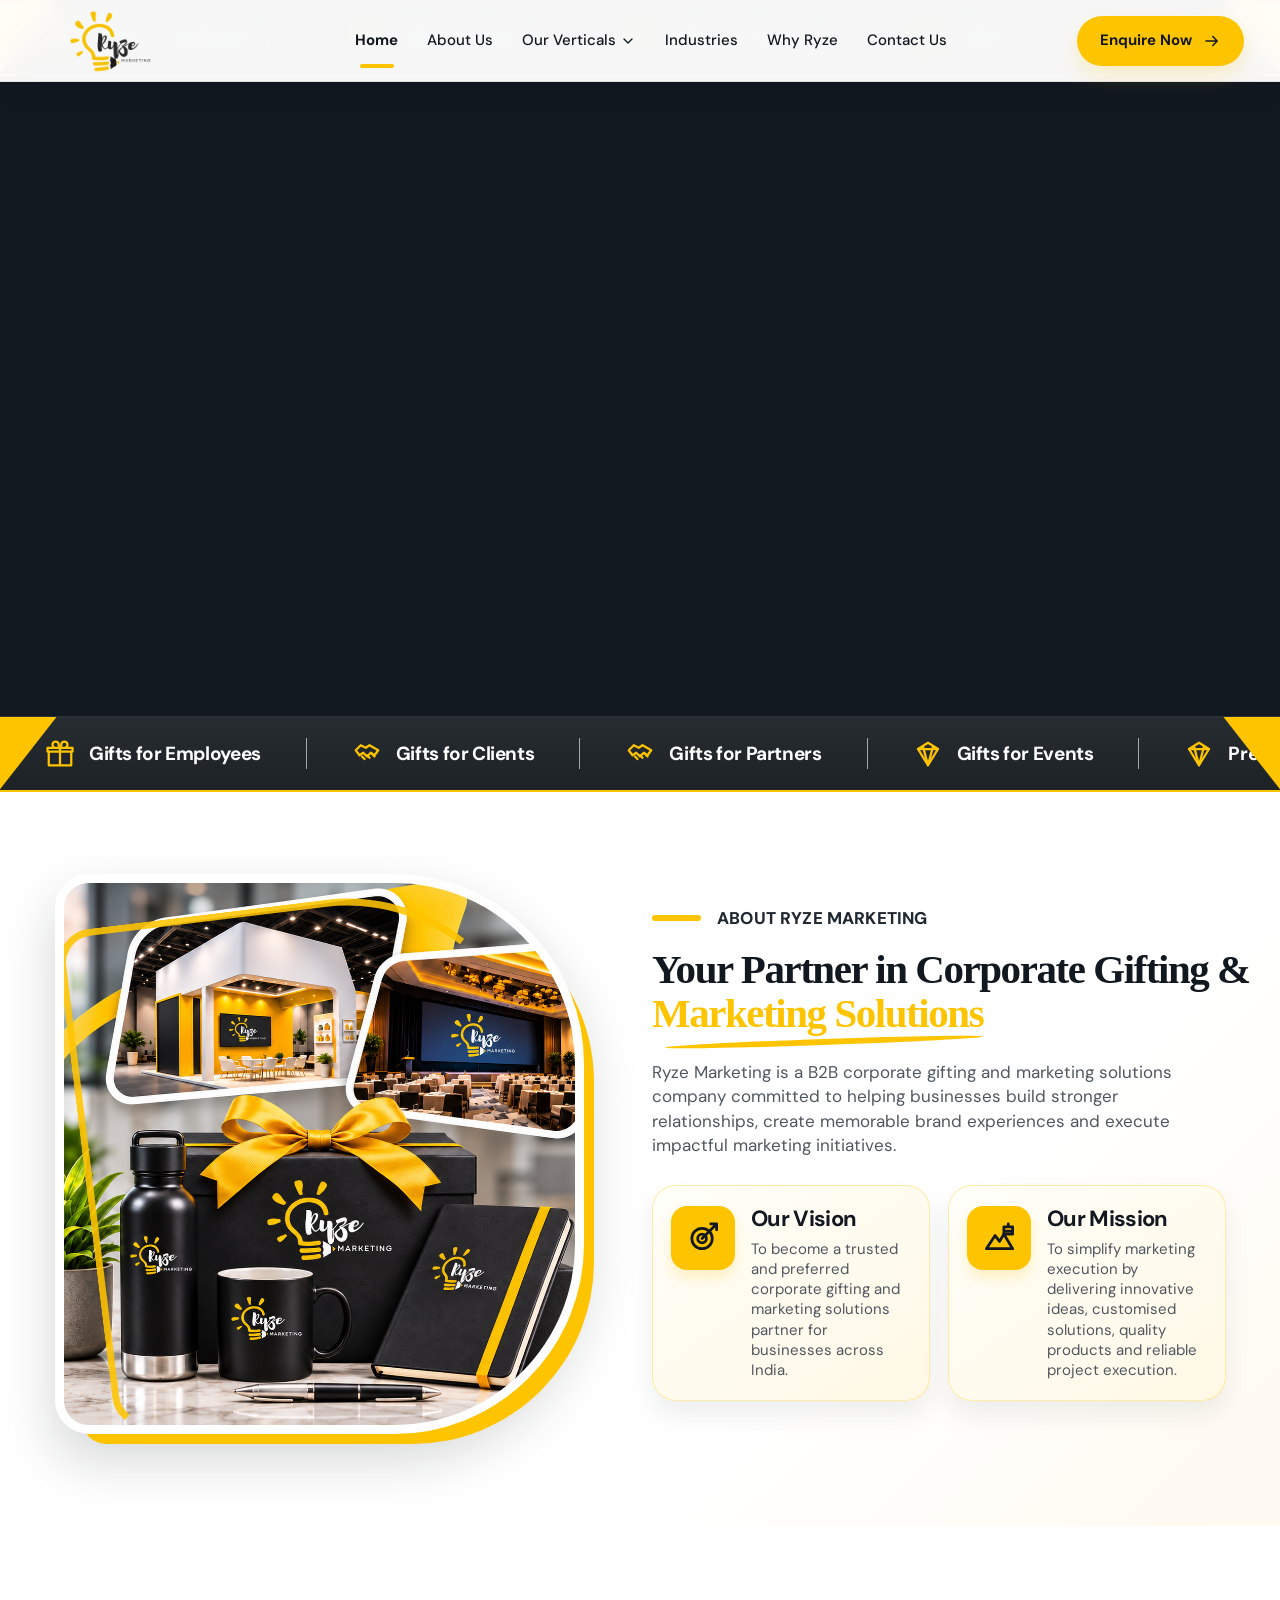
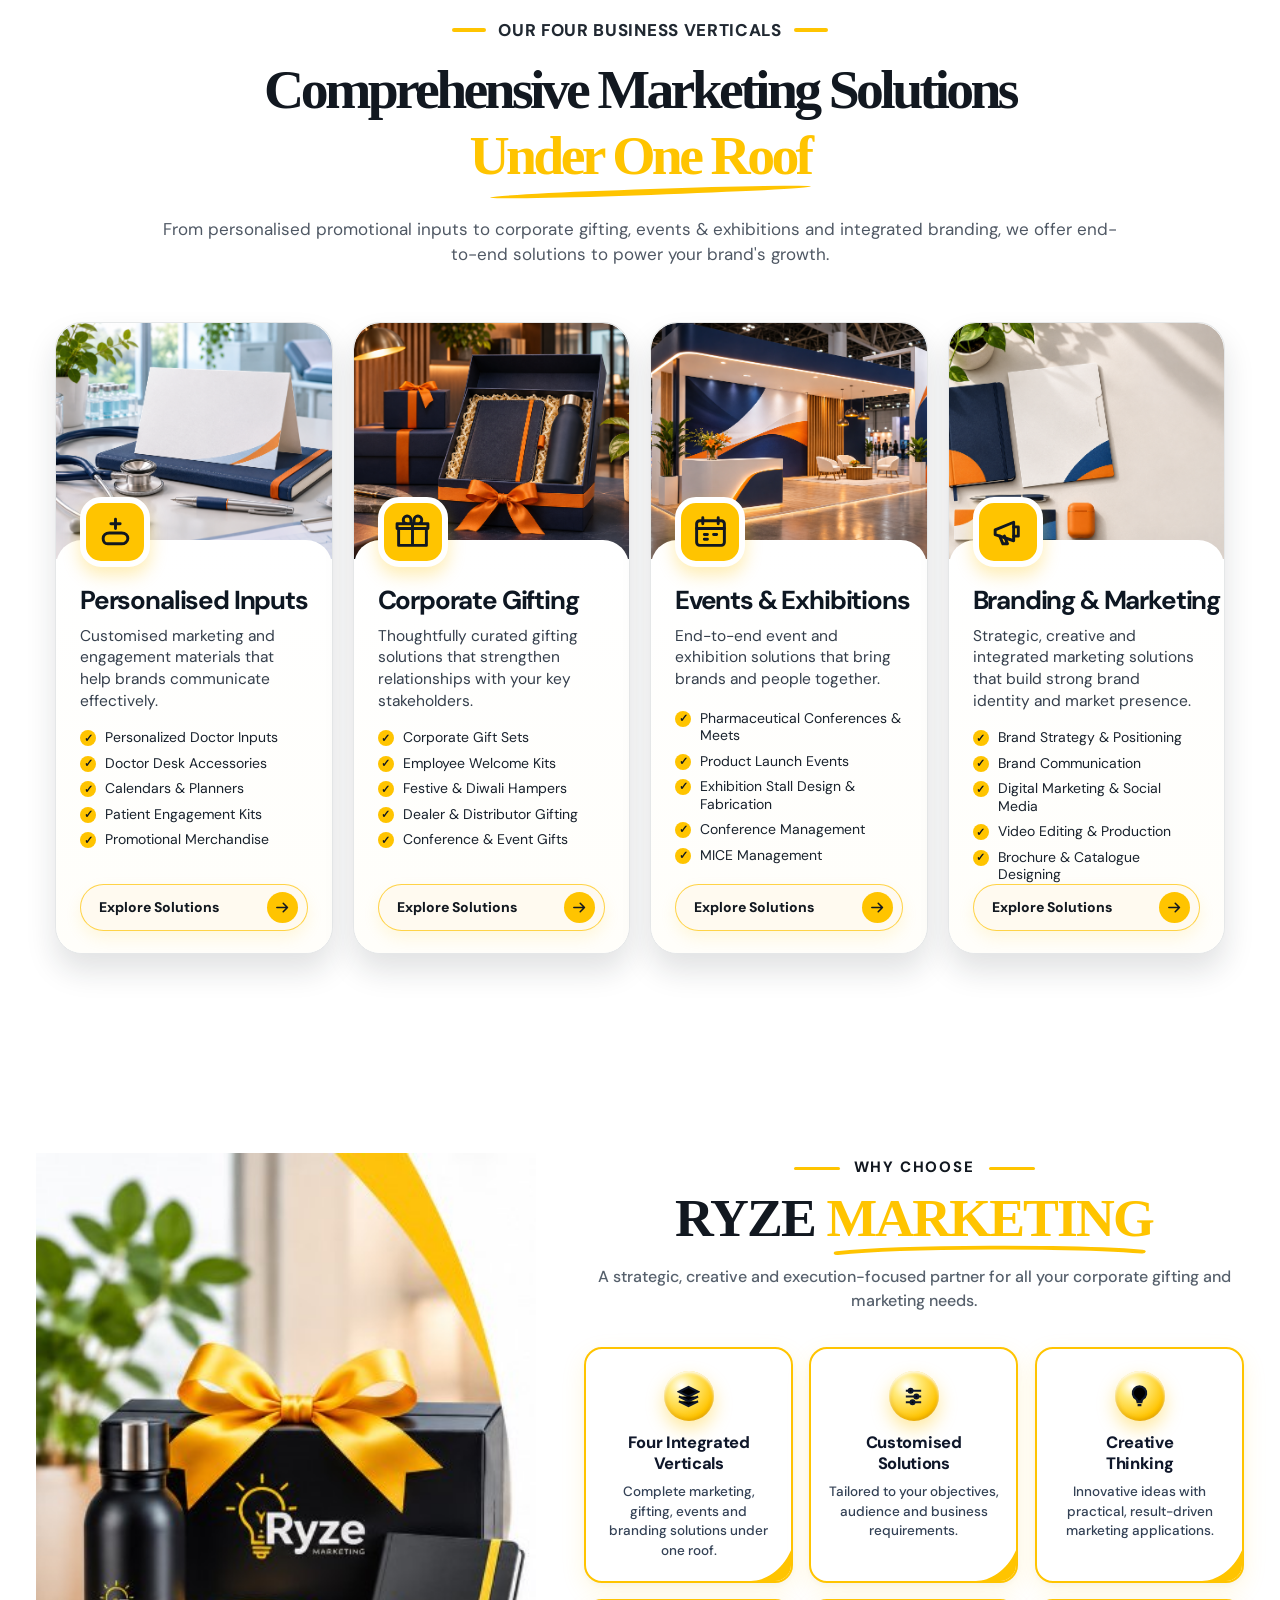
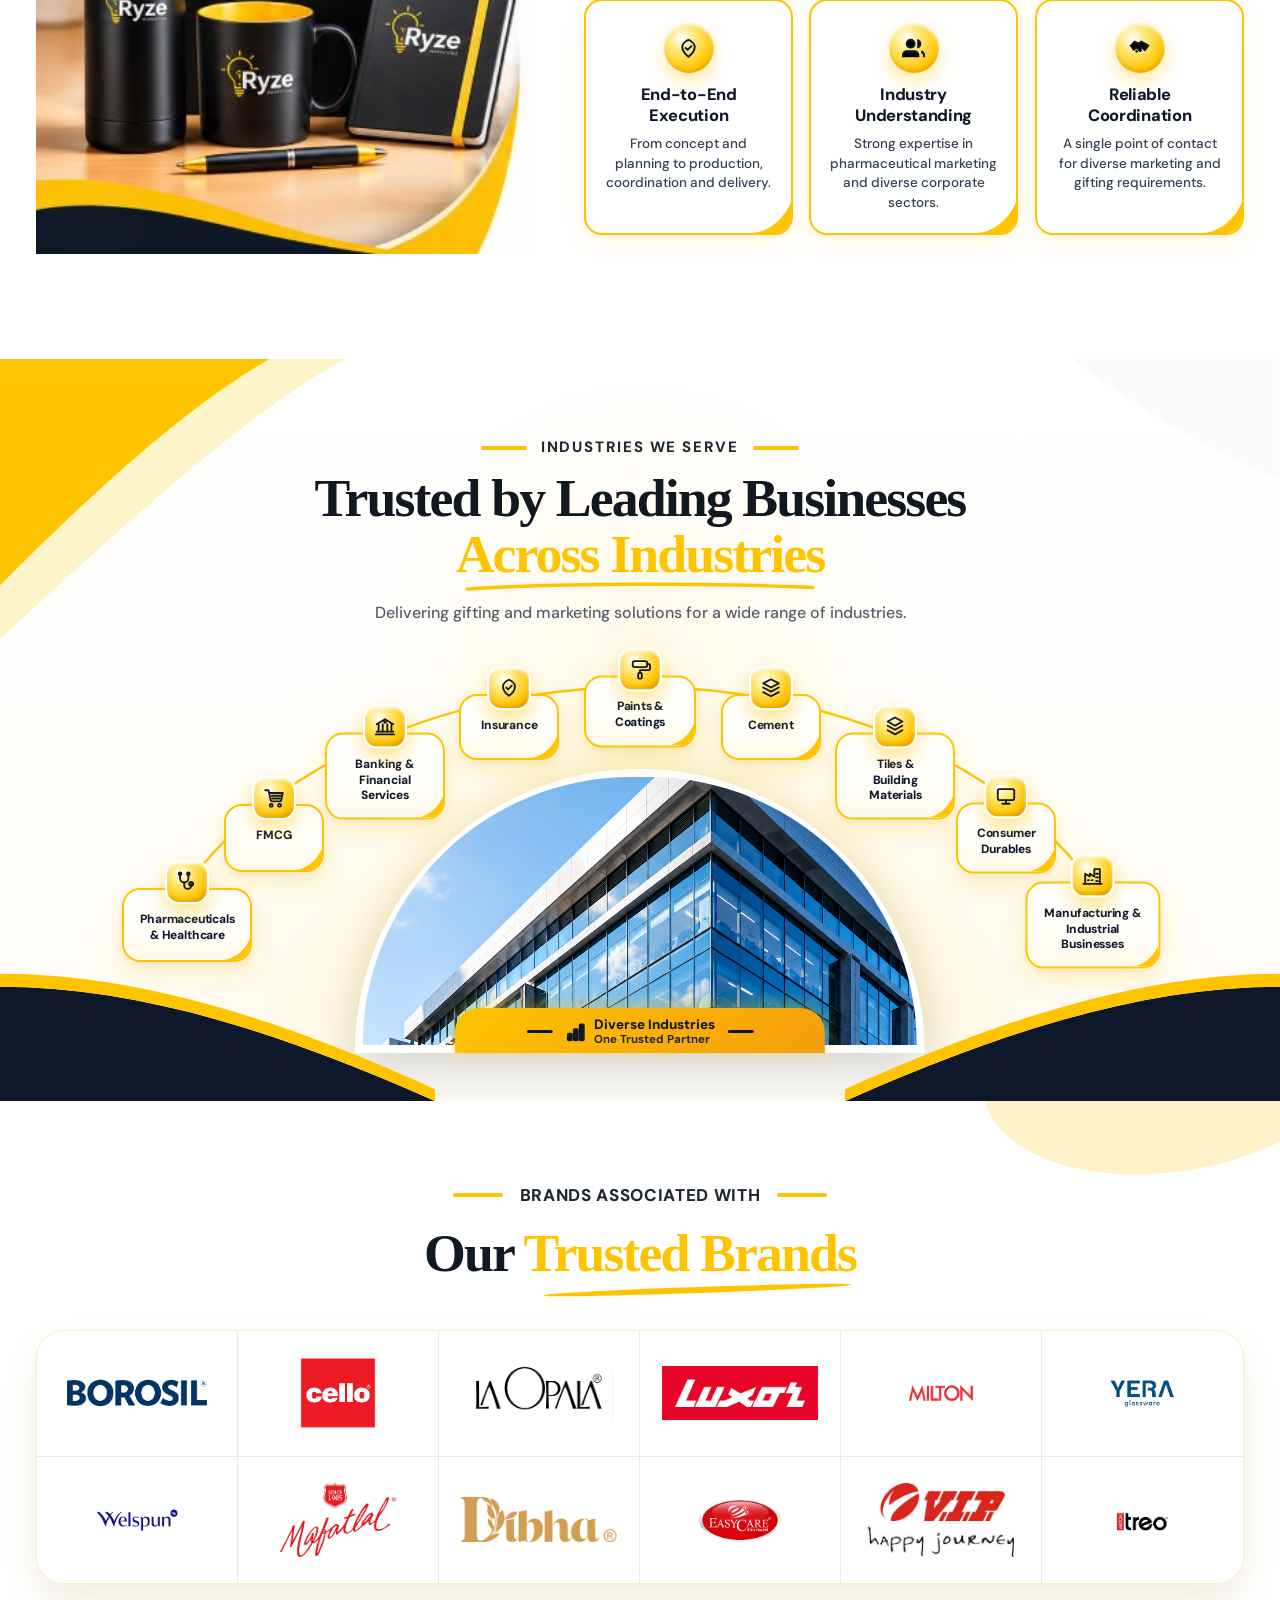
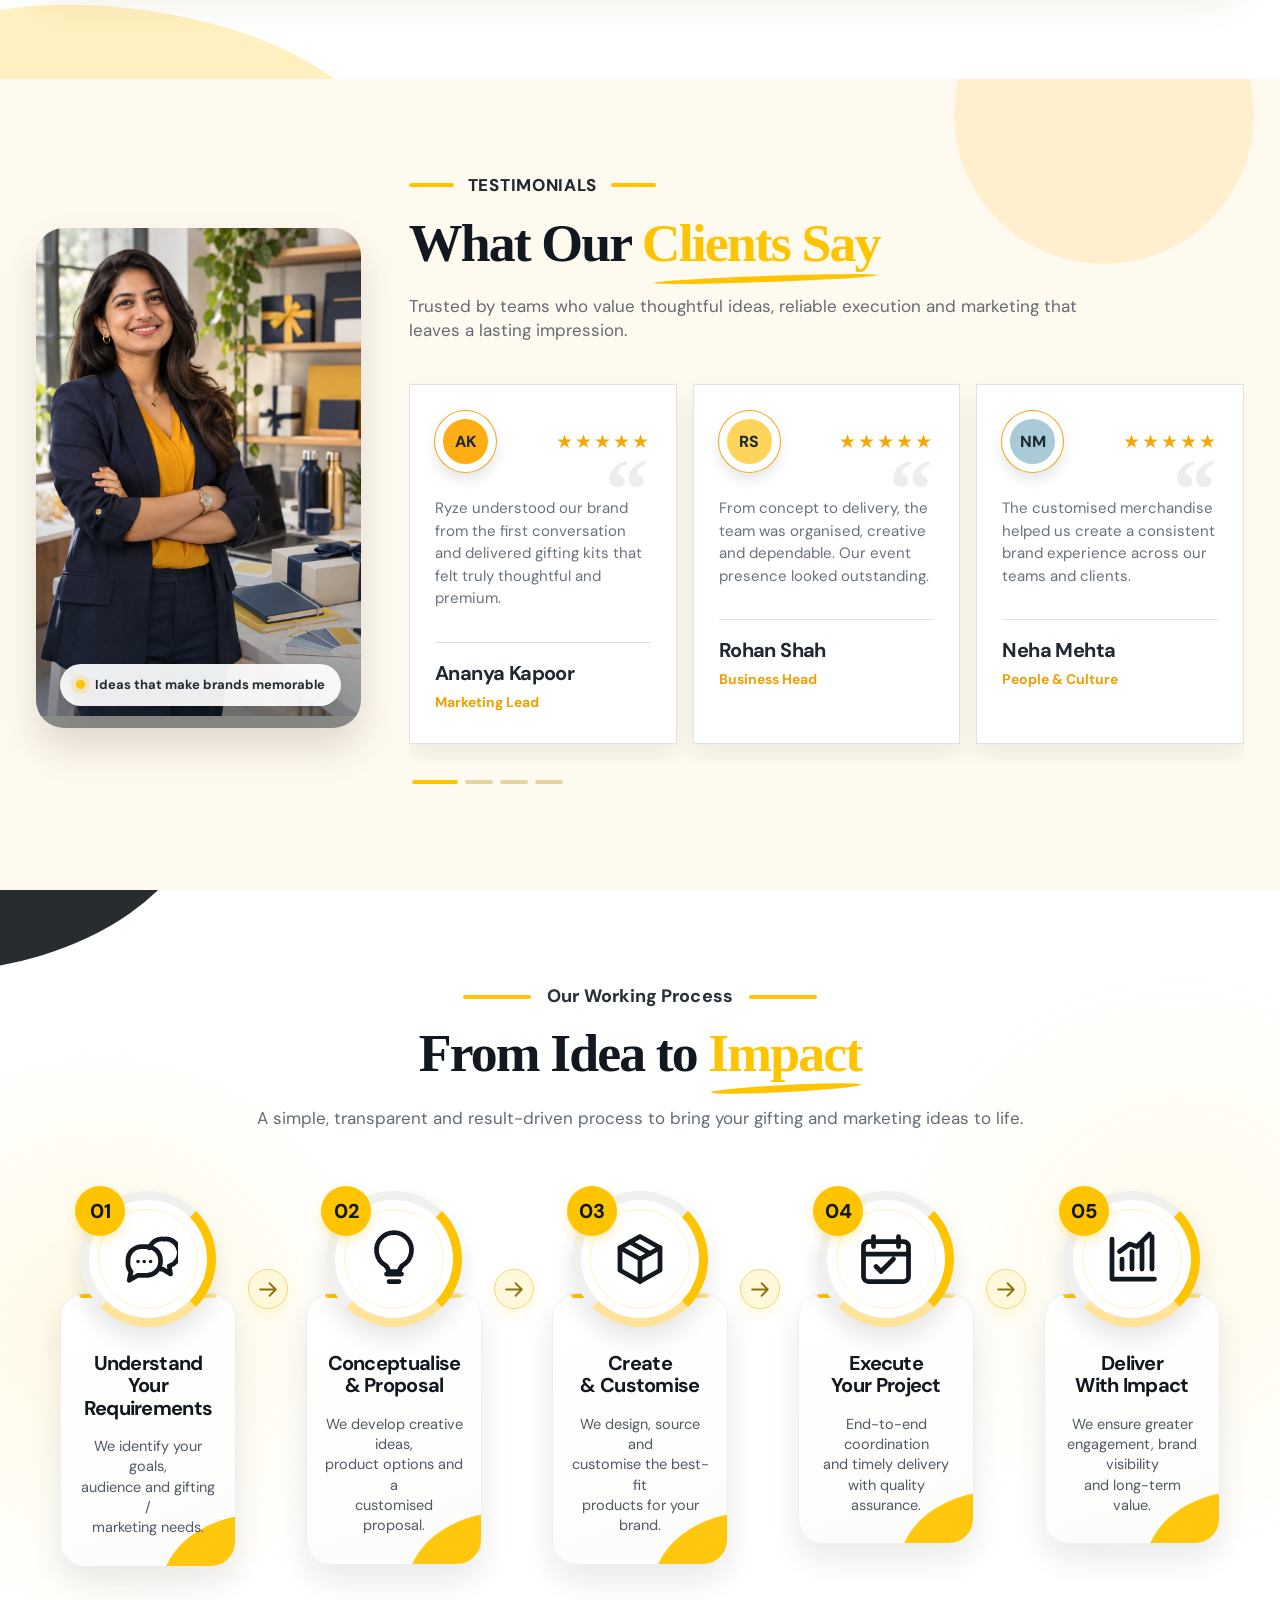
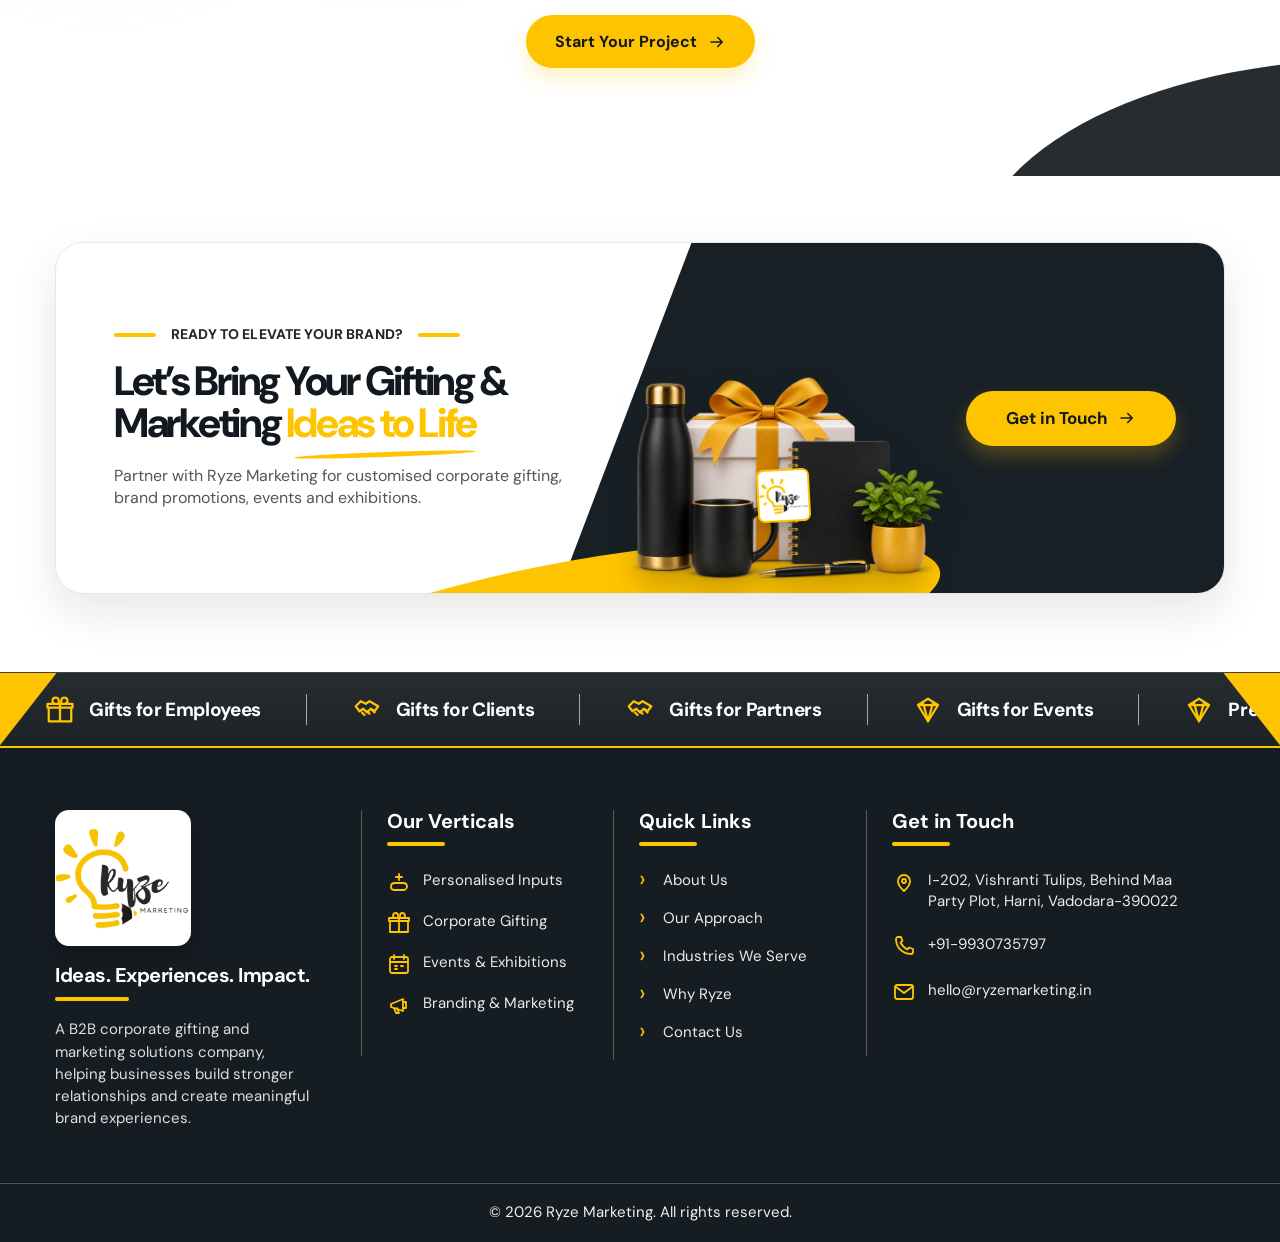
==== commit 1b961102: "website" ====
--- a/index.html
+++ b/index.html
@@ -216,9 +216,9 @@
       <nav class="main-nav" id="main-nav" aria-label="Main navigation">
         <div class="nav-links">
           <a class="active" href="#top">Home</a>
-          <a href="#about">About Us</a>
+          <a href="./pages/about.html">About Us</a>
           <a href="#solutions">Our Verticals <svg class="nav-chevron"><use href="#icon-chevron" /></svg></a>
-          <a href="#industries">Industries</a>
+          <a href="./pages/industries.html">Industries</a>
           <a href="#why-choose">Why Ryze</a>
           <a href="./pages/contact.html">Contact Us</a>
         </div>
@@ -1184,9 +1184,9 @@
       </div>
       <div class="footer-column">
         <h3>Quick Links</h3>
-        <a href="#about"><span class="footer-arrow">›</span><span>About Us</span></a>
+        <a href="./pages/about.html"><span class="footer-arrow">›</span><span>About Us</span></a>
         <a href="#approach"><span class="footer-arrow">›</span><span>Our Approach</span></a>
-        <a href="#industries"><span class="footer-arrow">›</span><span>Industries We Serve</span></a>
+        <a href="./pages/industries.html"><span class="footer-arrow">›</span><span>Industries We Serve</span></a>
         <a href="#why-choose"><span class="footer-arrow">›</span><span>Why Ryze</span></a>
         <a href="./pages/contact.html"><span class="footer-arrow">›</span><span>Contact Us</span></a>
       </div>
--- a/styles.css
+++ b/styles.css
@@ -6615,4 +6615,1454 @@
     font-size: clamp(34px, 9vw, 48px);
     line-height: 1.06;
   }
-}+}
+
+/* Shared entrance motion for the homepage sections. */
+.home-entrance-target {
+  opacity: 0;
+  transform: translateY(34px);
+  transition: opacity .78s ease, transform .78s cubic-bezier(.2, .78, .25, 1);
+  will-change: opacity, transform;
+}
+
+.home-entrance.is-visible .home-entrance-target {
+  opacity: 1;
+  transform: translateY(0);
+}
+
+.home-entrance-hero .home-entrance-target {
+  transform: scale(1.035);
+  transition-duration: 1.1s;
+}
+
+.home-entrance-hero.is-visible .home-entrance-target {
+  transform: scale(1);
+}
+
+.home-entrance-about .about-collage-wrap,
+.home-entrance-about .about-copy {
+  opacity: 0;
+  transition: opacity .78s ease, transform .78s cubic-bezier(.2, .78, .25, 1);
+  will-change: opacity, transform;
+}
+
+.home-entrance-about .about-collage-wrap {
+  transform: translateX(-42px);
+}
+
+.home-entrance-about .about-copy {
+  transform: translateX(42px);
+  transition-delay: .12s;
+}
+
+.home-entrance-about.is-visible .about-collage-wrap,
+.home-entrance-about.is-visible .about-copy {
+  opacity: 1;
+  transform: translateX(0);
+}
+
+.home-entrance-why .why-feature-card,
+.home-entrance-process .process-card-wrap,
+.home-entrance-cta .cta-reference-products,
+.home-entrance-cta .cta-reference-action {
+  animation: home-card-rise .7s both;
+  animation-play-state: paused;
+}
+
+.home-entrance-why.is-visible .why-feature-card,
+.home-entrance-process.is-visible .process-card-wrap,
+.home-entrance-cta.is-visible .cta-reference-products,
+.home-entrance-cta.is-visible .cta-reference-action {
+  animation-play-state: running;
+}
+
+.home-entrance-why.is-visible .why-feature-card:nth-child(2),
+.home-entrance-process.is-visible .process-card-wrap:nth-of-type(2) {
+  animation-delay: .08s;
+}
+
+.home-entrance-why.is-visible .why-feature-card:nth-child(3),
+.home-entrance-process.is-visible .process-card-wrap:nth-of-type(3) {
+  animation-delay: .16s;
+}
+
+.home-entrance-why.is-visible .why-feature-card:nth-child(4),
+.home-entrance-process.is-visible .process-card-wrap:nth-of-type(4) {
+  animation-delay: .24s;
+}
+
+.home-entrance-why.is-visible .why-feature-card:nth-child(5),
+.home-entrance-process.is-visible .process-card-wrap:nth-of-type(5) {
+  animation-delay: .32s;
+}
+
+.home-entrance-why.is-visible .why-feature-card:nth-child(6) {
+  animation-delay: .4s;
+}
+
+@keyframes home-card-rise {
+  from {
+    opacity: 0;
+    transform: translateY(24px) scale(.98);
+  }
+  to {
+    opacity: 1;
+    transform: translateY(0) scale(1);
+  }
+}
+
+@media (prefers-reduced-motion: reduce) {
+  .home-entrance-target,
+  .home-entrance-about .about-collage-wrap,
+  .home-entrance-about .about-copy,
+  .home-entrance-why .why-feature-card,
+  .home-entrance-process .process-card-wrap,
+  .home-entrance-cta .cta-reference-products,
+  .home-entrance-cta .cta-reference-action {
+    opacity: 1;
+    transform: none;
+    animation: none;
+    transition: none;
+  }
+}
+
+/* About section: bring each visual element in from a different direction. */
+.home-entrance-about .about-collage-wrap,
+.home-entrance-about .about-copy > .about-kicker,
+.home-entrance-about .about-copy > h2,
+.home-entrance-about .about-copy > .about-lead,
+.home-entrance-about .about-mission-card,
+.home-entrance-about .about-reference-cta {
+  opacity: 0;
+  will-change: opacity, transform;
+}
+
+.home-entrance-about .about-collage-wrap {
+  transform: translateX(-90px) scale(.96);
+  transition: opacity .85s ease, transform .85s cubic-bezier(.2, .78, .25, 1);
+}
+
+.home-entrance-about .about-copy > .about-kicker {
+  transform: translateY(-30px);
+  transition: opacity .6s ease .16s, transform .6s cubic-bezier(.2, .78, .25, 1) .16s;
+}
+
+.home-entrance-about .about-copy > h2 {
+  transform: translateX(72px);
+  transition: opacity .72s ease .24s, transform .72s cubic-bezier(.2, .78, .25, 1) .24s;
+}
+
+.home-entrance-about .about-copy > .about-lead {
+  transform: translateY(38px);
+  transition: opacity .68s ease .34s, transform .68s cubic-bezier(.2, .78, .25, 1) .34s;
+}
+
+.home-entrance-about .about-mission-card:first-child {
+  transform: translateX(-54px);
+  transition: opacity .68s ease .44s, transform .68s cubic-bezier(.2, .78, .25, 1) .44s;
+}
+
+.home-entrance-about .about-mission-card:nth-child(2) {
+  transform: translateX(54px);
+  transition: opacity .68s ease .52s, transform .68s cubic-bezier(.2, .78, .25, 1) .52s;
+}
+
+.home-entrance-about .about-reference-cta {
+  transform: translateY(38px);
+  transition: opacity .68s ease .62s, transform .68s cubic-bezier(.2, .78, .25, 1) .62s;
+}
+
+.home-entrance-about.is-visible .about-collage-wrap,
+.home-entrance-about.is-visible .about-copy > .about-kicker,
+.home-entrance-about.is-visible .about-copy > h2,
+.home-entrance-about.is-visible .about-copy > .about-lead,
+.home-entrance-about.is-visible .about-mission-card,
+.home-entrance-about.is-visible .about-reference-cta {
+  opacity: 1;
+  transform: translate(0) scale(1);
+}
+
+@media (prefers-reduced-motion: reduce) {
+  .home-entrance-about .about-copy > .about-kicker,
+  .home-entrance-about .about-copy > h2,
+  .home-entrance-about .about-copy > .about-lead,
+  .home-entrance-about .about-mission-card,
+  .home-entrance-about .about-reference-cta {
+    opacity: 1;
+    transform: none;
+    transition: none;
+  }
+}
+
+/* Slow the About entrance so every directional movement is clearly visible. */
+.home-entrance-about .about-collage-wrap {
+  transition-duration: 1.25s;
+  transition-delay: .08s;
+}
+
+.home-entrance-about .about-copy > .about-kicker {
+  transition-duration: .95s;
+  transition-delay: .24s;
+}
+
+.home-entrance-about .about-copy > h2 {
+  transition-duration: 1.15s;
+  transition-delay: .36s;
+}
+
+.home-entrance-about .about-copy > .about-lead {
+  transition-duration: 1.05s;
+  transition-delay: .52s;
+}
+
+.home-entrance-about .about-mission-card:first-child {
+  transition-duration: 1.1s;
+  transition-delay: .68s;
+}
+
+.home-entrance-about .about-mission-card:nth-child(2) {
+  transition-duration: 1.1s;
+  transition-delay: .82s;
+}
+
+.home-entrance-about .about-reference-cta {
+  transition-duration: 1s;
+  transition-delay: .98s;
+}
+
+/* Keyframe fallback keeps the directional movement visible in every browser. */
+.home-entrance-about.is-visible .about-collage-wrap {
+  animation: about-image-slide-in 1.35s .08s both cubic-bezier(.16, 1, .3, 1);
+}
+
+.home-entrance-about.is-visible .about-copy > .about-kicker {
+  animation: about-top-slide-in .95s .24s both cubic-bezier(.16, 1, .3, 1);
+}
+
+.home-entrance-about.is-visible .about-copy > h2 {
+  animation: about-right-slide-in 1.2s .36s both cubic-bezier(.16, 1, .3, 1);
+}
+
+.home-entrance-about.is-visible .about-copy > .about-lead {
+  animation: about-bottom-slide-in 1.05s .52s both cubic-bezier(.16, 1, .3, 1);
+}
+
+.home-entrance-about.is-visible .about-mission-card:first-child {
+  animation: about-left-slide-in 1.1s .68s both cubic-bezier(.16, 1, .3, 1);
+}
+
+.home-entrance-about.is-visible .about-mission-card:nth-child(2) {
+  animation: about-right-slide-in 1.1s .82s both cubic-bezier(.16, 1, .3, 1);
+}
+
+.home-entrance-about.is-visible .about-reference-cta {
+  animation: about-bottom-slide-in 1s .98s both cubic-bezier(.16, 1, .3, 1);
+}
+
+@keyframes about-image-slide-in {
+  from { opacity: 0; transform: translateX(-90px) scale(.96); }
+  to { opacity: 1; transform: translateX(0) scale(1); }
+}
+
+@keyframes about-top-slide-in {
+  from { opacity: 0; transform: translateY(-30px); }
+  to { opacity: 1; transform: translateY(0); }
+}
+
+@keyframes about-right-slide-in {
+  from { opacity: 0; transform: translateX(72px); }
+  to { opacity: 1; transform: translateX(0); }
+}
+
+@keyframes about-bottom-slide-in {
+  from { opacity: 0; transform: translateY(38px); }
+  to { opacity: 1; transform: translateY(0); }
+}
+
+@keyframes about-left-slide-in {
+  from { opacity: 0; transform: translateX(-54px); }
+  to { opacity: 1; transform: translateX(0); }
+}
+
+@media (prefers-reduced-motion: reduce) {
+  .home-entrance-about.is-visible .about-collage-wrap,
+  .home-entrance-about.is-visible .about-copy > .about-kicker,
+  .home-entrance-about.is-visible .about-copy > h2,
+  .home-entrance-about.is-visible .about-copy > .about-lead,
+  .home-entrance-about.is-visible .about-mission-card,
+  .home-entrance-about.is-visible .about-reference-cta {
+    opacity: 1;
+    transform: none;
+    animation: none;
+    transition: none;
+  }
+}
+
+/* ==========================================================================
+   About Us Page Styles (Exact Reference Mockup Match)
+   ========================================================================== */
+.about-page {
+  background-color: #ffffff;
+}
+
+.about-page .highlight-yellow {
+  color: var(--yellow);
+}
+
+/* 1. Hero Section */
+.about-hero-section {
+  position: relative;
+  overflow: hidden;
+  padding: 140px 0 76px;
+  min-height: 400px;
+  display: flex;
+  align-items: center;
+  background-color: #0b1820;
+  background-image: url('./assets/banner.png');
+  background-position: right center;
+  background-repeat: no-repeat;
+  background-size: cover;
+  color: #ffffff;
+}
+
+.about-hero-canopy {
+  position: absolute;
+  top: 0;
+  right: 0;
+  width: min(540px, 48vw);
+  height: min(200px, 26vw);
+  pointer-events: none;
+  z-index: 2;
+}
+
+.about-hero-canopy svg {
+  width: 100%;
+  height: 100%;
+  display: block;
+}
+
+.about-hero-container {
+  position: relative;
+  z-index: 3;
+  width: 100%;
+}
+
+.about-hero-content {
+  max-width: 680px;
+}
+
+.about-hero-breadcrumb {
+  display: inline-flex;
+  align-items: center;
+  gap: 8px;
+  font-size: 14.5px;
+  font-weight: 600;
+  margin-bottom: 14px;
+}
+
+.about-hero-breadcrumb a {
+  color: #ffffff;
+  text-decoration: none;
+  opacity: 0.85;
+  transition: opacity 0.2s;
+}
+
+.about-hero-breadcrumb a:hover {
+  opacity: 1;
+  text-decoration: underline;
+}
+
+.about-hero-breadcrumb .breadcrumb-separator {
+  color: #94a3b8;
+  font-size: 16px;
+}
+
+.about-hero-breadcrumb .breadcrumb-current {
+  color: var(--yellow);
+  font-weight: 700;
+}
+
+.about-hero-title {
+  margin: 0;
+  font-size: clamp(38px, 4.4vw, 64px);
+  font-weight: 900;
+  letter-spacing: -0.035em;
+  line-height: 1.05;
+  color: #ffffff;
+}
+
+.about-hero-subtitle {
+  margin: 14px 0 16px;
+  font-size: clamp(16px, 1.3vw, 19.5px);
+  font-weight: 500;
+  line-height: 1.45;
+  color: #cbd5e1;
+}
+
+.about-hero-line {
+  width: 65px;
+  height: 4px;
+  border-radius: 999px;
+  background: var(--yellow);
+}
+
+/* 2. "WHO WE ARE" Section */
+.about-who-section {
+  padding: 85px 0 75px;
+  background: #ffffff;
+}
+
+.about-who-layout {
+  display: grid;
+  grid-template-columns: minmax(320px, 460px) minmax(0, 1fr);
+  align-items: center;
+  gap: 56px;
+}
+
+.about-who-card {
+  position: relative;
+  border-radius: 28px;
+  background: #ffffff;
+  padding: 16px;
+  border: 1.5px solid rgba(255, 196, 0, 0.35);
+  box-shadow: 0 14px 38px rgba(255, 196, 0, 0.14), 0 4px 14px rgba(15, 23, 42, 0.04);
+  overflow: hidden;
+  transition: transform 0.3s ease;
+}
+
+.about-who-card:hover {
+  transform: translateY(-4px);
+}
+
+.about-who-img {
+  width: 100%;
+  height: auto;
+  border-radius: 20px;
+  display: block;
+  object-fit: cover;
+}
+
+.about-who-corner-accent {
+  position: absolute;
+  bottom: 0;
+  right: 0;
+  width: 72px;
+  height: 72px;
+  pointer-events: none;
+  overflow: hidden;
+}
+
+.about-who-corner-accent svg {
+  width: 100%;
+  height: 100%;
+  display: block;
+}
+
+.who-kicker-bar {
+  display: inline-flex;
+  align-items: center;
+  gap: 12px;
+  margin-bottom: 14px;
+}
+
+.who-kicker-line {
+  width: 32px;
+  height: 3.5px;
+  background: var(--yellow);
+  border-radius: 999px;
+}
+
+.who-kicker-text {
+  font-size: 14.5px;
+  font-weight: 800;
+  letter-spacing: 0.12em;
+  text-transform: uppercase;
+  color: #0f172a;
+}
+
+.about-who-heading {
+  margin: 0 0 20px;
+  font-size: clamp(30px, 3.2vw, 48px);
+  font-weight: 900;
+  line-height: 1.15;
+  letter-spacing: -0.03em;
+  color: #0f172a;
+}
+
+.about-who-text p {
+  margin: 0 0 16px;
+  font-size: clamp(15px, 1.15vw, 17px);
+  line-height: 1.65;
+  color: #475569;
+  font-weight: 450;
+}
+
+.about-who-text p:last-child {
+  margin-bottom: 0;
+}
+
+/* 3. Vision & Mission Cards */
+.about-vm-section {
+  padding: 0 0 85px;
+  background: #ffffff;
+}
+
+.about-vm-grid {
+  display: grid;
+  grid-template-columns: repeat(2, minmax(0, 1fr));
+  gap: 28px;
+}
+
+.vm-card {
+  position: relative;
+  border-radius: 24px;
+  overflow: hidden;
+  min-height: 225px;
+  display: flex;
+  flex-direction: column;
+  justify-content: center;
+  padding: 34px 38px;
+  box-shadow: 0 12px 32px rgba(15, 23, 42, 0.06);
+  transition: transform 0.3s ease, box-shadow 0.3s ease;
+}
+
+.vm-card:hover {
+  transform: translateY(-4px);
+  box-shadow: 0 18px 44px rgba(15, 23, 42, 0.12);
+}
+
+.vm-card-backdrop {
+  position: absolute;
+  inset: 0;
+  z-index: 1;
+  pointer-events: none;
+}
+
+.vm-card-backdrop img {
+  width: 100%;
+  height: 100%;
+  object-fit: cover;
+  display: block;
+}
+
+.vm-card-vision {
+  border: 2px solid rgba(255, 196, 0, 0.45);
+}
+
+.vm-card-vision::before {
+  content: "";
+  position: absolute;
+  inset: 0;
+  z-index: 2;
+  background: linear-gradient(135deg, rgba(255, 248, 225, 0.96) 0%, rgba(254, 240, 185, 0.88) 48%, rgba(253, 230, 138, 0.35) 100%);
+}
+
+.vm-card-mission {
+  border: 2px solid rgba(15, 23, 42, 0.2);
+}
+
+.vm-card-mission::before {
+  content: "";
+  position: absolute;
+  inset: 0;
+  z-index: 2;
+  background: linear-gradient(135deg, rgba(15, 23, 42, 0.96) 0%, rgba(22, 33, 56, 0.88) 52%, rgba(15, 23, 42, 0.35) 100%);
+}
+
+.vm-card-body {
+  position: relative;
+  z-index: 3;
+  max-width: 440px;
+}
+
+.vm-badge-row {
+  display: flex;
+  align-items: center;
+  gap: 14px;
+  margin-bottom: 12px;
+}
+
+.vm-badge {
+  width: 46px;
+  height: 46px;
+  border-radius: 13px;
+  display: grid;
+  place-items: center;
+  color: #0f172a;
+  background: radial-gradient(circle at 35% 30%, #ffffff 0%, #ffe066 35%, #ffc400 70%, #d98e00 100%);
+  box-shadow: 0 6px 16px rgba(255, 196, 0, 0.44), inset 0 1.5px 2px #ffffff;
+}
+
+.vm-badge-icon {
+  width: 22px;
+  height: 22px;
+  stroke: #0f172a;
+  stroke-width: 2.2;
+}
+
+.vm-card-title {
+  margin: 0;
+  font-size: clamp(22px, 1.8vw, 27px);
+  font-weight: 800;
+  letter-spacing: -0.02em;
+}
+
+.vm-card-vision .vm-card-title {
+  color: #0f172a;
+}
+
+.vm-card-mission .vm-card-title {
+  color: #ffffff;
+}
+
+.vm-card-desc {
+  margin: 0;
+  font-size: clamp(14px, 1.05vw, 15.5px);
+  line-height: 1.55;
+  font-weight: 500;
+}
+
+.vm-card-vision .vm-card-desc {
+  color: #334155;
+}
+
+.vm-card-mission .vm-card-desc {
+  color: #cbd5e1;
+}
+
+/* 4. "Our Expertise" Section */
+.about-expertise-section {
+  padding: 75px 0 85px;
+  background: #ffffff;
+}
+
+.expertise-header-center {
+  text-align: center;
+  margin-bottom: 40px;
+}
+
+.expertise-title-main {
+  display: inline-flex;
+  align-items: center;
+  justify-content: center;
+  gap: 16px;
+  margin: 0 auto;
+  font-size: clamp(28px, 2.6vw, 38px);
+  font-weight: 900;
+  letter-spacing: -0.03em;
+  color: #0f172a;
+}
+
+.expertise-bar {
+  width: 48px;
+  height: 3.5px;
+  background: var(--yellow);
+  border-radius: 999px;
+}
+
+.about-expertise-grid {
+  display: grid;
+  grid-template-columns: repeat(4, minmax(0, 1fr));
+  gap: 22px;
+}
+
+.about-exp-card {
+  position: relative;
+  background: #ffffff;
+  border-radius: 20px;
+  padding: 28px 20px 24px;
+  border: 2px solid var(--yellow);
+  box-shadow: 0 10px 26px rgba(255, 196, 0, 0.16), 0 3px 10px rgba(15, 23, 42, 0.04);
+  display: flex;
+  flex-direction: column;
+  align-items: center;
+  text-align: center;
+  overflow: hidden;
+  transition: transform 0.3s cubic-bezier(0.16, 1, 0.3, 1), box-shadow 0.3s ease;
+}
+
+.about-exp-card:hover {
+  transform: translateY(-6px);
+  border-color: #e5a800;
+  box-shadow: 0 18px 38px rgba(255, 196, 0, 0.32), 0 6px 16px rgba(15, 23, 42, 0.08);
+}
+
+.exp-icon-badge {
+  width: 52px;
+  height: 52px;
+  border-radius: 50%;
+  background: radial-gradient(circle at 35% 30%, #ffffff 0%, #ffe978 28%, #ffc400 70%, #d89600 100%);
+  display: grid;
+  place-items: center;
+  color: #0f172a;
+  margin-bottom: 16px;
+  box-shadow: 0 8px 18px rgba(255, 196, 0, 0.38), inset 0 2px 3px rgba(255, 255, 255, 0.9), inset 0 -2px 4px rgba(180, 110, 0, 0.3);
+  transition: transform 0.3s ease;
+}
+
+.about-exp-card:hover .exp-icon-badge {
+  transform: scale(1.1);
+}
+
+.exp-icon {
+  width: 24px;
+  height: 24px;
+  stroke: #0f172a;
+  stroke-width: 2.2;
+}
+
+.exp-card-title {
+  margin: 0 0 10px;
+  font-size: 17.5px;
+  font-weight: 800;
+  color: #0f172a;
+  line-height: 1.25;
+  letter-spacing: -0.02em;
+}
+
+.exp-card-desc {
+  margin: 0;
+  font-size: 13.5px;
+  font-weight: 500;
+  color: #475569;
+  line-height: 1.5;
+}
+
+.exp-card-corner-accent {
+  position: absolute;
+  bottom: 0;
+  right: 0;
+  width: 40px;
+  height: 40px;
+  pointer-events: none;
+  overflow: hidden;
+}
+
+.exp-card-corner-accent svg {
+  width: 100%;
+  height: 100%;
+  display: block;
+}
+
+/* 5. "Our Core Values" Section */
+.about-values-section {
+  padding: 70px 0 75px;
+  background: #ffffff;
+}
+
+.about-values-layout {
+  display: grid;
+  grid-template-columns: minmax(240px, 310px) minmax(0, 1fr);
+  gap: 46px;
+  align-items: start;
+}
+
+.values-title-main {
+  font-size: clamp(32px, 3vw, 44px);
+  font-weight: 900;
+  letter-spacing: -0.035em;
+  color: #0f172a;
+  line-height: 1.15;
+  margin: 0 0 10px;
+}
+
+.values-subtitle {
+  font-size: 15.5px;
+  font-weight: 500;
+  color: #64748b;
+  line-height: 1.5;
+  margin: 0;
+}
+
+.about-values-grid {
+  display: grid;
+  grid-template-columns: repeat(4, minmax(0, 1fr));
+  gap: 16px;
+}
+
+.value-pillar {
+  position: relative;
+  display: flex;
+  flex-direction: column;
+  align-items: center;
+  text-align: center;
+  padding: 6px 14px;
+}
+
+.value-pillar:not(:last-child)::after {
+  content: "";
+  position: absolute;
+  right: -8px;
+  top: 15%;
+  bottom: 15%;
+  width: 1px;
+  background: rgba(226, 232, 240, 0.85);
+}
+
+.value-badge {
+  width: 50px;
+  height: 50px;
+  border-radius: 50%;
+  background: radial-gradient(circle at 35% 30%, #ffffff 0%, #ffe978 28%, #ffc400 70%, #d89600 100%);
+  display: grid;
+  place-items: center;
+  color: #0f172a;
+  margin-bottom: 14px;
+  box-shadow: 0 6px 16px rgba(255, 196, 0, 0.35);
+}
+
+.value-icon {
+  width: 24px;
+  height: 24px;
+  stroke: #0f172a;
+  stroke-width: 2.2;
+}
+
+.value-name {
+  margin: 0 0 6px;
+  font-size: 16.5px;
+  font-weight: 800;
+  color: #0f172a;
+  letter-spacing: -0.02em;
+}
+
+.value-text {
+  margin: 0;
+  font-size: 13.5px;
+  font-weight: 500;
+  color: #475569;
+  line-height: 1.45;
+}
+
+/* 6. "Our Brand Promise" Banner */
+.about-promise-section {
+  padding: 0 0 55px;
+  background: #ffffff;
+}
+
+.about-promise-banner {
+  position: relative;
+  overflow: hidden;
+  background: #0f172a;
+  border-radius: 999px;
+  padding: 22px 42px;
+  display: flex;
+  align-items: center;
+  justify-content: center;
+  gap: 24px;
+  color: #ffffff;
+  box-shadow: 0 10px 28px rgba(15, 23, 42, 0.16);
+}
+
+.promise-left {
+  display: flex;
+  align-items: center;
+}
+
+.promise-label {
+  font-size: clamp(17px, 1.4vw, 22px);
+  font-weight: 800;
+  letter-spacing: -0.02em;
+  white-space: nowrap;
+}
+
+.promise-divider {
+  width: 2px;
+  height: 28px;
+  background: rgba(255, 255, 255, 0.3);
+  border-radius: 999px;
+}
+
+.promise-right {
+  display: inline-flex;
+  align-items: center;
+  gap: 6px;
+  font-size: clamp(17px, 1.5vw, 23px);
+  font-weight: 800;
+  letter-spacing: -0.02em;
+}
+
+.promise-quote-mark {
+  color: var(--yellow);
+  font-family: "Times New Roman", serif;
+  font-size: 1.4em;
+  line-height: 0;
+  position: relative;
+  top: 4px;
+}
+
+.promise-quote-text {
+  margin: 0;
+  font-weight: 800;
+}
+
+.promise-decor-accent {
+  position: absolute;
+  right: -20px;
+  top: -20px;
+  width: 100px;
+  height: 100px;
+  background: radial-gradient(circle, rgba(255, 196, 0, 0.25) 0%, transparent 70%);
+  pointer-events: none;
+}
+
+/* 7. Action Strip */
+.about-strip-section {
+  padding: 0 0 75px;
+  background: #ffffff;
+}
+
+.about-action-strip {
+  background: #fffdf5;
+  border: 1.5px solid rgba(255, 196, 0, 0.45);
+  border-radius: 20px;
+  padding: 22px 34px;
+  display: flex;
+  align-items: center;
+  justify-content: space-between;
+  gap: 24px;
+  box-shadow: 0 8px 24px rgba(255, 196, 0, 0.1);
+}
+
+.strip-headline {
+  margin: 0;
+  font-size: clamp(17px, 1.35vw, 21px);
+  font-weight: 500;
+  color: #0f172a;
+  line-height: 1.25;
+}
+
+.strip-headline strong {
+  font-weight: 800;
+  font-size: 1.05em;
+  display: block;
+  margin-top: 2px;
+}
+
+.strip-contacts {
+  display: flex;
+  align-items: center;
+  gap: 28px;
+}
+
+.strip-contact-item {
+  display: inline-flex;
+  align-items: center;
+  gap: 10px;
+  color: #0f172a;
+  font-weight: 700;
+  font-size: 15px;
+  text-decoration: none;
+  transition: color 0.2s;
+}
+
+.strip-contact-item:hover {
+  color: #d98e00;
+}
+
+.strip-icon-circle {
+  width: 36px;
+  height: 36px;
+  border-radius: 50%;
+  background: var(--yellow);
+  display: grid;
+  place-items: center;
+  color: #0f172a;
+  flex-shrink: 0;
+}
+
+.strip-icon-circle svg {
+  width: 18px;
+  height: 18px;
+  stroke: #0f172a;
+  stroke-width: 2.2;
+  fill: none;
+}
+
+.strip-btn {
+  display: inline-flex;
+  align-items: center;
+  justify-content: center;
+  background: var(--yellow);
+  color: #0f172a;
+  font-weight: 800;
+  font-size: 14.5px;
+  padding: 13px 26px;
+  border-radius: 999px;
+  text-decoration: none;
+  box-shadow: 0 6px 16px rgba(255, 196, 0, 0.35);
+  transition: all 0.25s ease;
+  white-space: nowrap;
+}
+
+.strip-btn:hover {
+  transform: translateY(-2px);
+  background: #f5b700;
+  box-shadow: 0 10px 22px rgba(255, 196, 0, 0.45);
+}
+
+/* Responsive Media Queries for About Page */
+@media (max-width: 1100px) {
+  .about-expertise-grid {
+    grid-template-columns: repeat(2, minmax(0, 1fr));
+    gap: 18px;
+  }
+}
+
+@media (max-width: 992px) {
+  .about-who-layout {
+    grid-template-columns: 1fr;
+    gap: 36px;
+  }
+  .about-who-card {
+    max-width: 480px;
+    margin: 0 auto;
+  }
+  .about-values-layout {
+    grid-template-columns: 1fr;
+    gap: 28px;
+  }
+  .about-values-grid {
+    grid-template-columns: repeat(2, minmax(0, 1fr));
+    gap: 24px;
+  }
+  .value-pillar:not(:last-child)::after {
+    display: none;
+  }
+  .about-action-strip {
+    flex-direction: column;
+    text-align: center;
+    gap: 18px;
+    padding: 26px 20px;
+  }
+  .strip-contacts {
+    flex-direction: column;
+    gap: 12px;
+  }
+}
+
+@media (max-width: 768px) {
+  .about-vm-grid {
+    grid-template-columns: 1fr;
+    gap: 20px;
+  }
+  .about-promise-banner {
+    border-radius: 24px;
+    flex-direction: column;
+    padding: 24px 20px;
+    gap: 12px;
+    text-align: center;
+  }
+  .promise-divider {
+    display: none;
+  }
+}
+
+@media (max-width: 580px) {
+  .about-hero-section {
+    padding: 120px 0 54px;
+    min-height: 330px;
+    background-image: linear-gradient(to right, rgba(11, 24, 32, 0.92) 0%, rgba(11, 24, 32, 0.78) 55%, rgba(11, 24, 32, 0.35) 100%), url('./assets/banner.png');
+    background-position: right center;
+  }
+  .about-expertise-grid {
+    grid-template-columns: 1fr;
+    max-width: 360px;
+    margin: 0 auto;
+  }
+  .about-values-grid {
+    grid-template-columns: 1fr;
+    gap: 20px;
+  }
+}
+
+/* ==========================================================================
+   Industries Page Styles (Exact Reference Mockup Match)
+   ========================================================================== */
+.industries-page {
+  background-color: #ffffff;
+}
+
+.industries-hero-section {
+  position: relative;
+  overflow: hidden;
+  padding: 140px 0 76px;
+  min-height: 400px;
+  display: flex;
+  align-items: center;
+  background-color: #0b1820;
+  background-image: url('./assets/banner.png');
+  background-position: right center;
+  background-repeat: no-repeat;
+  background-size: cover;
+  color: #ffffff;
+}
+
+.industries-main-section {
+  position: relative;
+  overflow: hidden;
+  padding: 92px 0 104px;
+  background:
+    radial-gradient(circle at 8% 12%, rgba(255, 196, 0, 0.16) 0, rgba(255, 196, 0, 0) 24%),
+    radial-gradient(circle at 94% 30%, rgba(40, 92, 137, 0.14) 0, rgba(40, 92, 137, 0) 27%),
+    linear-gradient(180deg, #f8fbff 0%, #eef4fb 54%, #fffaf0 100%);
+}
+
+.industries-main-section::before {
+  content: "";
+  position: absolute;
+  top: 0;
+  left: 0;
+  right: 0;
+  height: 5px;
+  background: linear-gradient(90deg, transparent 0%, rgba(255, 196, 0, 0.78) 24%, rgba(255, 196, 0, 0.16) 50%, rgba(255, 196, 0, 0.78) 76%, transparent 100%);
+  opacity: 0.75;
+}
+
+.industries-main-section::after {
+  content: "";
+  position: absolute;
+  right: -170px;
+  bottom: 90px;
+  width: 420px;
+  height: 420px;
+  border: 1px solid rgba(15, 23, 42, 0.07);
+  border-radius: 50%;
+  box-shadow: 0 0 0 28px rgba(15, 23, 42, 0.025), 0 0 0 58px rgba(255, 196, 0, 0.035);
+  pointer-events: none;
+}
+
+.industries-main-section > .container {
+  position: relative;
+  z-index: 1;
+}
+
+.industries-header-wrap {
+  text-align: center;
+  max-width: 900px;
+  margin: 0 auto 54px;
+}
+
+.industries-header-wrap .who-kicker-bar {
+  gap: 12px;
+  margin: 0 auto 22px;
+}
+
+.industries-header-wrap .who-kicker-line {
+  width: 32px;
+  height: 3px;
+}
+
+.industries-header-wrap .who-kicker-text {
+  font-family: var(--sans);
+  font-size: 14px;
+  font-weight: 800;
+  letter-spacing: 0.12em;
+}
+
+.industries-section-title {
+  margin: 0 auto 24px;
+  font-family: Georgia, "Times New Roman", serif;
+  font-size: clamp(40px, 4.8vw, 68px);
+  font-weight: 700;
+  line-height: 1.04;
+  letter-spacing: -0.045em;
+  color: #121820;
+}
+
+.industries-title-line,
+.industries-title-highlight {
+  display: block;
+}
+
+.industries-title-highlight {
+  position: relative;
+  width: fit-content;
+  margin: 0 auto;
+  padding-bottom: 13px;
+  color: var(--yellow);
+}
+
+.industries-title-underline {
+  position: absolute;
+  left: 4%;
+  right: 0;
+  bottom: -1px;
+  width: 96%;
+  height: 14px;
+  pointer-events: none;
+}
+
+.industries-section-lead {
+  max-width: 860px;
+  margin: 0 auto;
+  font-family: var(--sans);
+  font-size: clamp(15.5px, 1.2vw, 17px);
+  line-height: 1.58;
+  color: #475569;
+  font-weight: 500;
+}
+
+.industries-grid {
+  display: grid;
+  grid-template-columns: repeat(3, minmax(0, 1fr));
+  gap: 26px;
+  margin-bottom: 70px;
+  align-items: start;
+}
+
+.industry-card {
+  position: relative;
+  background: linear-gradient(180deg, #ffffff 0%, #fbfdff 100%);
+  border-radius: 22px;
+  overflow: hidden;
+  border: 1px solid #e2e8f0;
+  box-shadow: 0 12px 30px rgba(15, 23, 42, 0.07);
+  display: flex;
+  flex-direction: column;
+  transition: transform 0.35s cubic-bezier(0.16, 1, 0.3, 1), box-shadow 0.35s ease, border-color 0.35s ease;
+}
+
+.industry-card:hover {
+  transform: translateY(-5px);
+  box-shadow: 0 20px 42px rgba(15, 23, 42, 0.13);
+  border-color: rgba(255, 196, 0, 0.6);
+}
+
+.industry-card-img-wrap {
+  position: relative;
+  width: 100%;
+  height: 208px;
+  background: #f1f5f9;
+}
+
+.industry-card-img-wrap img {
+  width: 100%;
+  height: 100%;
+  object-fit: cover;
+  display: block;
+}
+
+.industry-badge {
+  position: absolute;
+  bottom: 16px;
+  left: 18px;
+  width: 46px;
+  height: 46px;
+  border: 2px solid rgba(255, 255, 255, 0.92);
+  border-radius: 13px;
+  background: #ffc400;
+  box-shadow: 0 8px 18px rgba(15, 23, 42, 0.2);
+  display: grid;
+  place-items: center;
+  z-index: 3;
+  color: #0f172a;
+  transition: transform 0.3s ease;
+}
+
+.industry-card:hover .industry-badge {
+  transform: scale(1.08);
+}
+
+.industry-badge-icon {
+  width: 25px;
+  height: 25px;
+  stroke: #0f172a;
+  stroke-width: 2.2;
+}
+
+.industry-card-body {
+  position: relative;
+  min-height: 148px;
+  padding: 24px 24px 26px;
+  display: flex;
+  flex-direction: column;
+  flex: none;
+  overflow: hidden;
+  background: linear-gradient(135deg, #ffffff 0%, #f2f7ff 58%, #e9f1fc 100%);
+  border-top: 1px solid rgba(148, 163, 184, 0.22);
+}
+
+.industry-card-body::before {
+  content: "";
+  position: absolute;
+  top: 0;
+  left: 24px;
+  width: 46px;
+  height: 3px;
+  border-radius: 999px;
+  background: var(--yellow);
+}
+
+.industry-card-body::after {
+  content: "";
+  position: absolute;
+  right: -46px;
+  bottom: -58px;
+  width: 150px;
+  height: 150px;
+  border-radius: 50%;
+  background: radial-gradient(circle, rgba(255, 196, 0, 0.18) 0%, rgba(255, 196, 0, 0) 72%);
+  pointer-events: none;
+}
+
+.industry-card-title {
+  position: relative;
+  z-index: 1;
+  margin: 0 0 8px;
+  font-size: clamp(17.5px, 1.25vw, 19.5px);
+  font-weight: 800;
+  color: #0f172a;
+  line-height: 1.25;
+  letter-spacing: -0.02em;
+}
+
+.industry-card-desc {
+  position: relative;
+  z-index: 1;
+  margin: 0;
+  font-size: 14.5px;
+  line-height: 1.6;
+  color: #475569;
+  font-weight: 450;
+}
+
+.industry-corner-accent {
+  display: none;
+}
+
+.industry-corner-accent svg {
+  width: 100%;
+  height: 100%;
+  display: block;
+}
+
+/* 4. Wide Industry Partner Banner */
+.industry-partner-banner {
+  position: relative;
+  overflow: hidden;
+  border-radius: 28px;
+  background: #0f172a;
+  padding: 24px 44px;
+  display: flex;
+  align-items: center;
+  justify-content: space-between;
+  gap: 32px;
+  color: #ffffff;
+  box-shadow: 0 14px 38px rgba(15, 23, 42, 0.18);
+}
+
+.industry-partner-left {
+  flex-shrink: 0;
+  max-width: 210px;
+  display: flex;
+  align-items: center;
+}
+
+.partner-gift-visual {
+  width: 100%;
+  height: auto;
+  max-height: 95px;
+  object-fit: contain;
+  display: block;
+  border-radius: 12px;
+}
+
+.partner-divider-bar {
+  width: 2px;
+  height: 44px;
+  background: rgba(255, 255, 255, 0.25);
+  border-radius: 999px;
+  flex-shrink: 0;
+}
+
+.industry-partner-center {
+  flex: 1;
+}
+
+.partner-heading {
+  margin: 0;
+  font-size: clamp(19px, 1.9vw, 27px);
+  font-weight: 800;
+  line-height: 1.25;
+  letter-spacing: -0.025em;
+  color: #ffffff;
+}
+
+.industry-partner-right {
+  flex-shrink: 0;
+}
+
+.partner-btn {
+  display: inline-flex;
+  align-items: center;
+  justify-content: center;
+  background: var(--yellow);
+  color: #0f172a;
+  font-weight: 800;
+  font-size: 15px;
+  padding: 13px 28px;
+  border-radius: 999px;
+  text-decoration: none;
+  box-shadow: 0 6px 18px rgba(255, 196, 0, 0.38);
+  transition: all 0.25s ease;
+  white-space: nowrap;
+}
+
+.partner-btn:hover {
+  transform: translateY(-2px);
+  background: #f5b700;
+  box-shadow: 0 10px 24px rgba(255, 196, 0, 0.5);
+}
+
+.partner-decor-swoop {
+  position: absolute;
+  top: -20px;
+  right: -20px;
+  width: 140px;
+  height: 140px;
+  border-radius: 50%;
+  background: radial-gradient(circle, rgba(255, 196, 0, 0.3) 0%, transparent 70%);
+  pointer-events: none;
+}
+
+/* Responsive Media Queries for Industries Page */
+@media (max-width: 1100px) {
+  .industries-grid {
+    grid-template-columns: repeat(2, minmax(0, 1fr));
+    gap: 26px;
+  }
+}
+
+@media (max-width: 860px) {
+  .industry-partner-banner {
+    flex-direction: column;
+    text-align: center;
+    padding: 32px 24px;
+    gap: 20px;
+  }
+  .partner-divider-bar {
+    display: none;
+  }
+  .industry-partner-left {
+    max-width: 180px;
+  }
+}
+
+@media (max-width: 600px) {
+  .industries-grid {
+    grid-template-columns: 1fr;
+    max-width: 380px;
+    margin: 0 auto 50px;
+  }
+  .industries-hero-section {
+    padding: 120px 0 54px;
+    min-height: 330px;
+    background-image: linear-gradient(to right, rgba(11, 24, 32, 0.92) 0%, rgba(11, 24, 32, 0.78) 55%, rgba(11, 24, 32, 0.35) 100%), url('./assets/banner.png');
+    background-position: right center;
+  }
+
+  .industries-section-title {
+    font-size: clamp(34px, 10vw, 52px);
+  }
+}
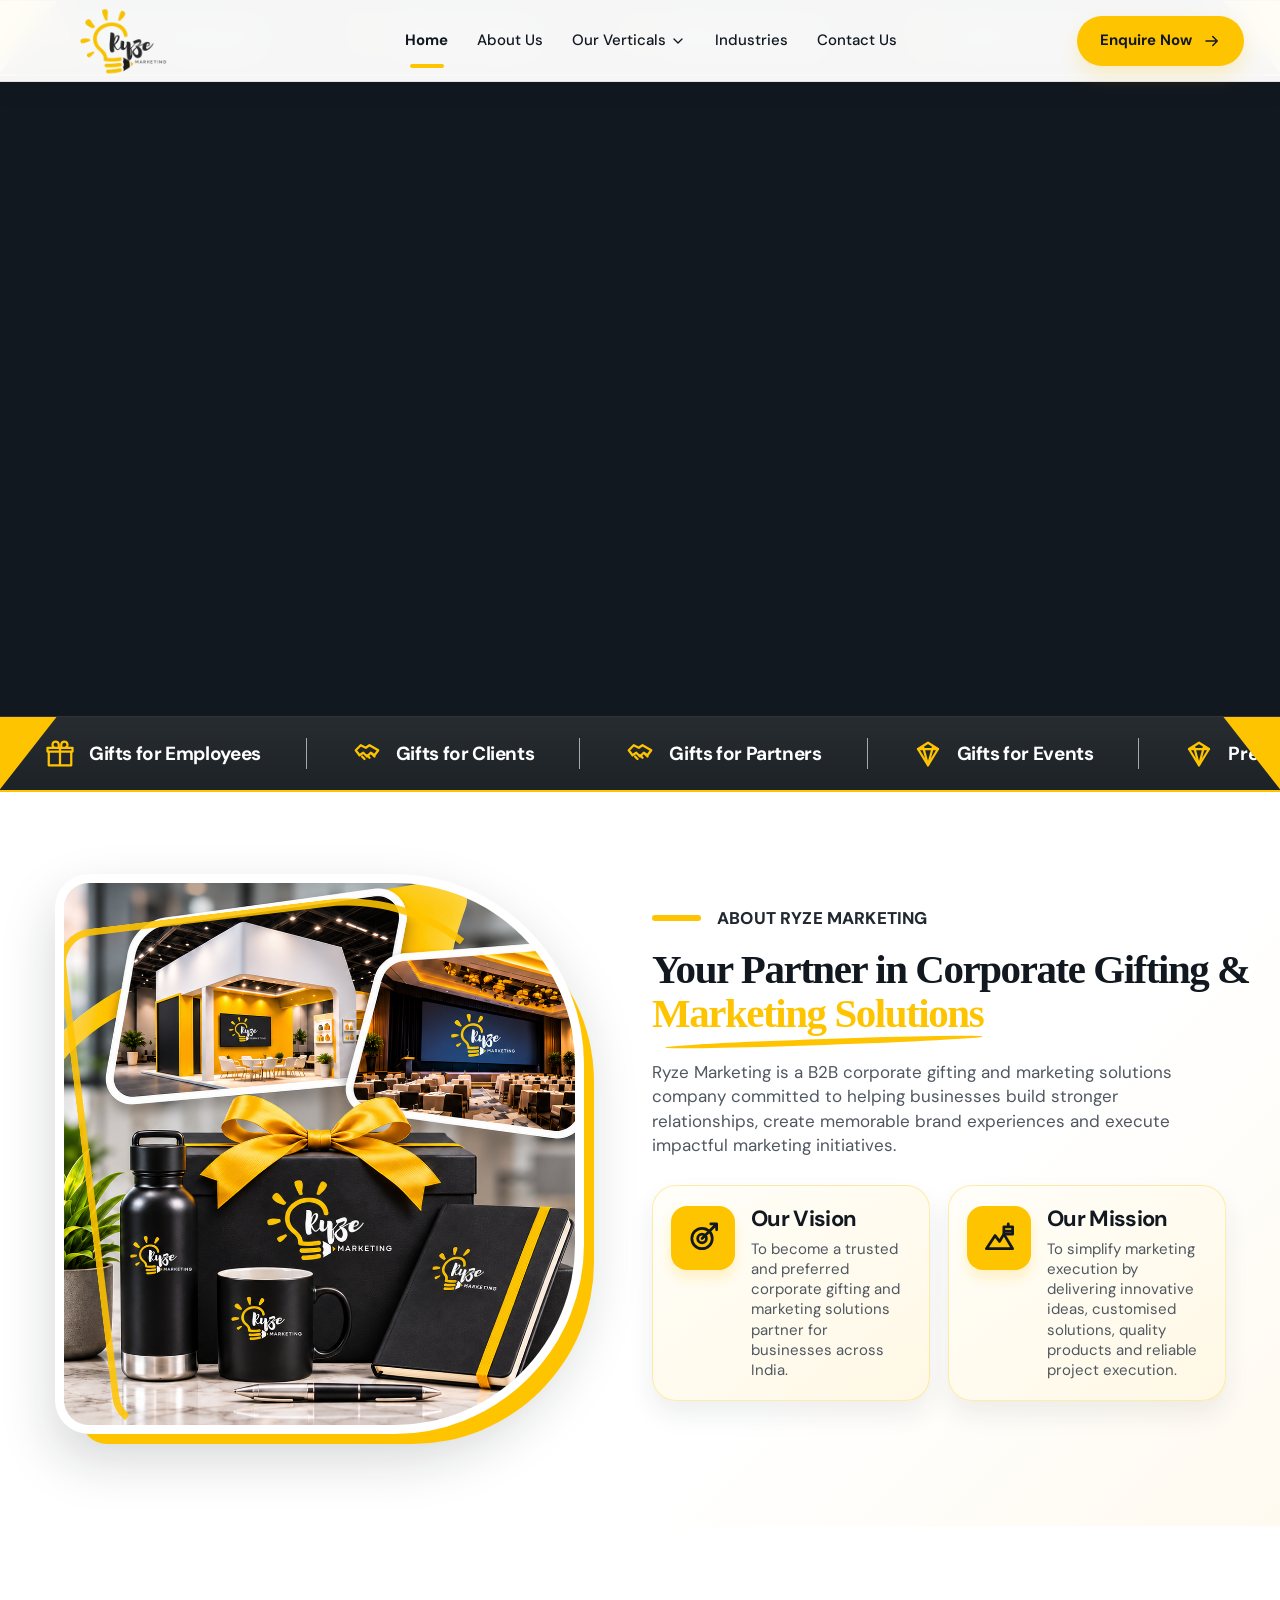
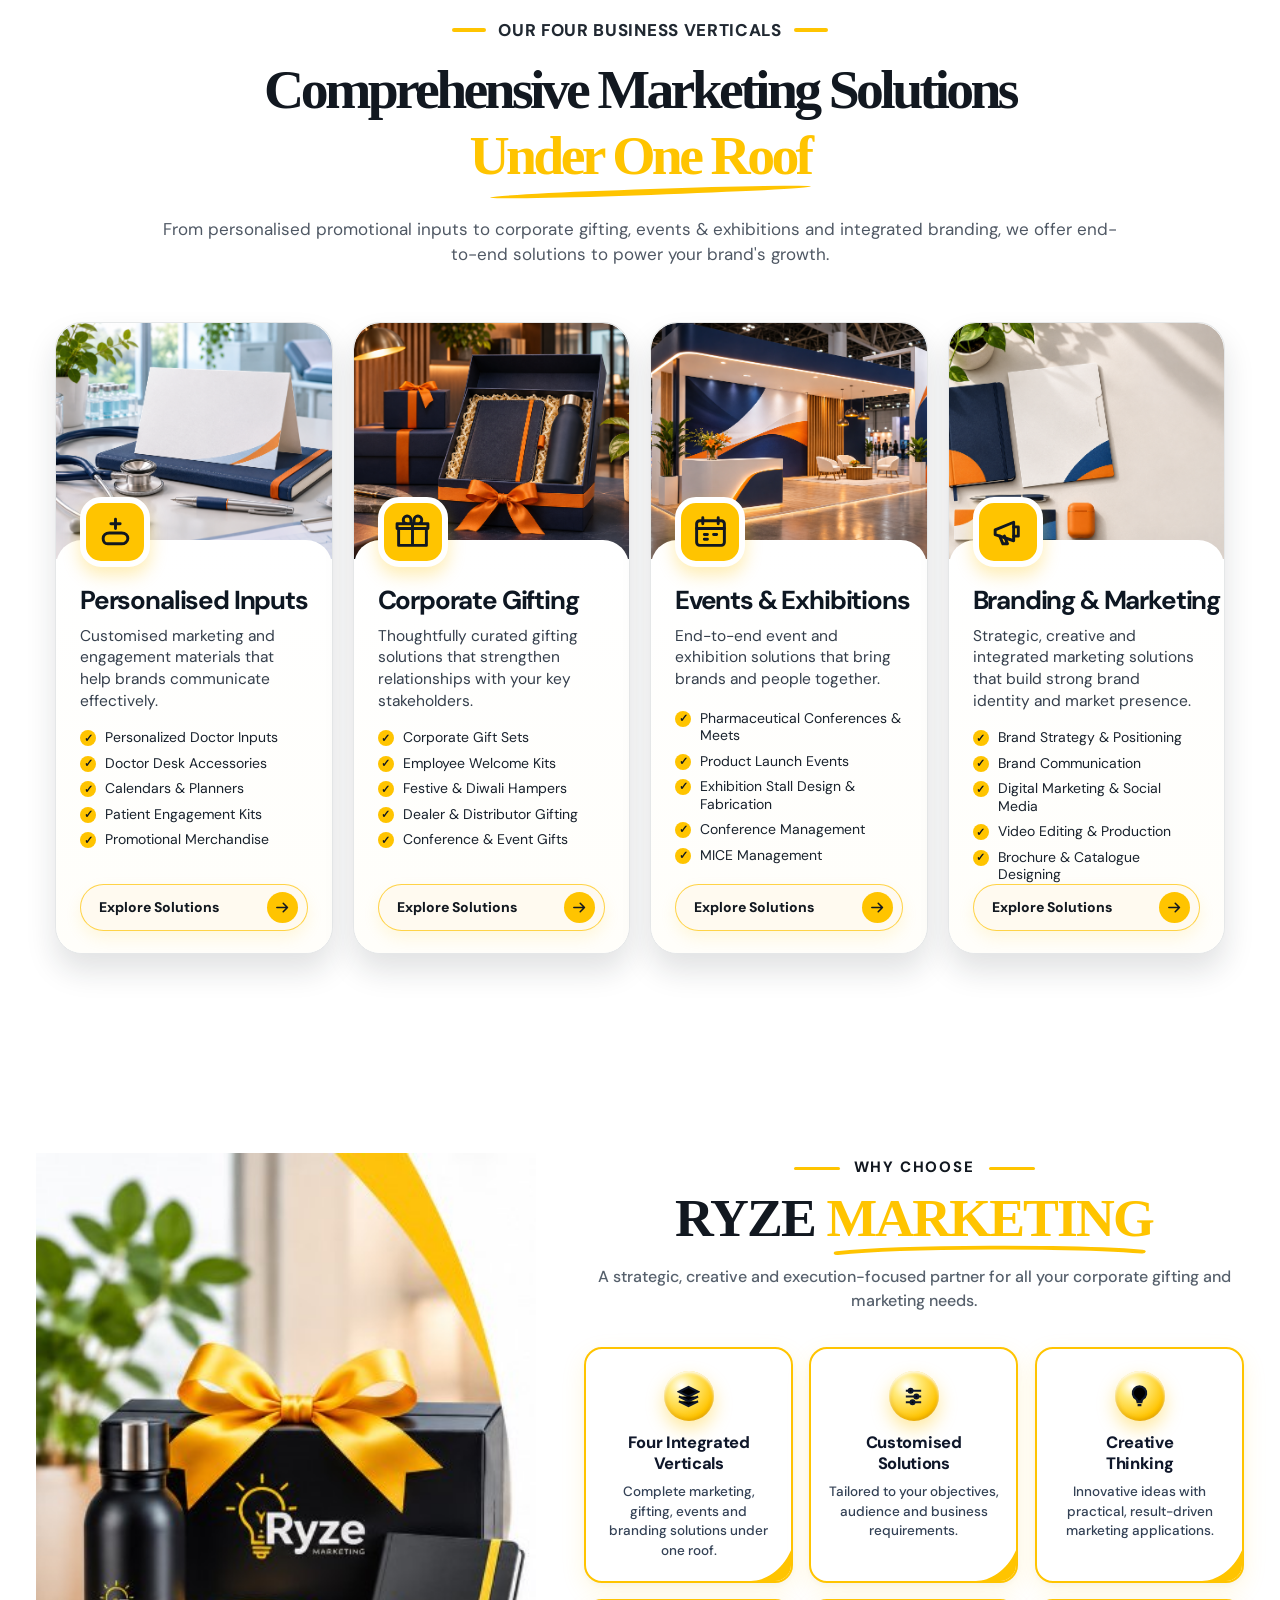
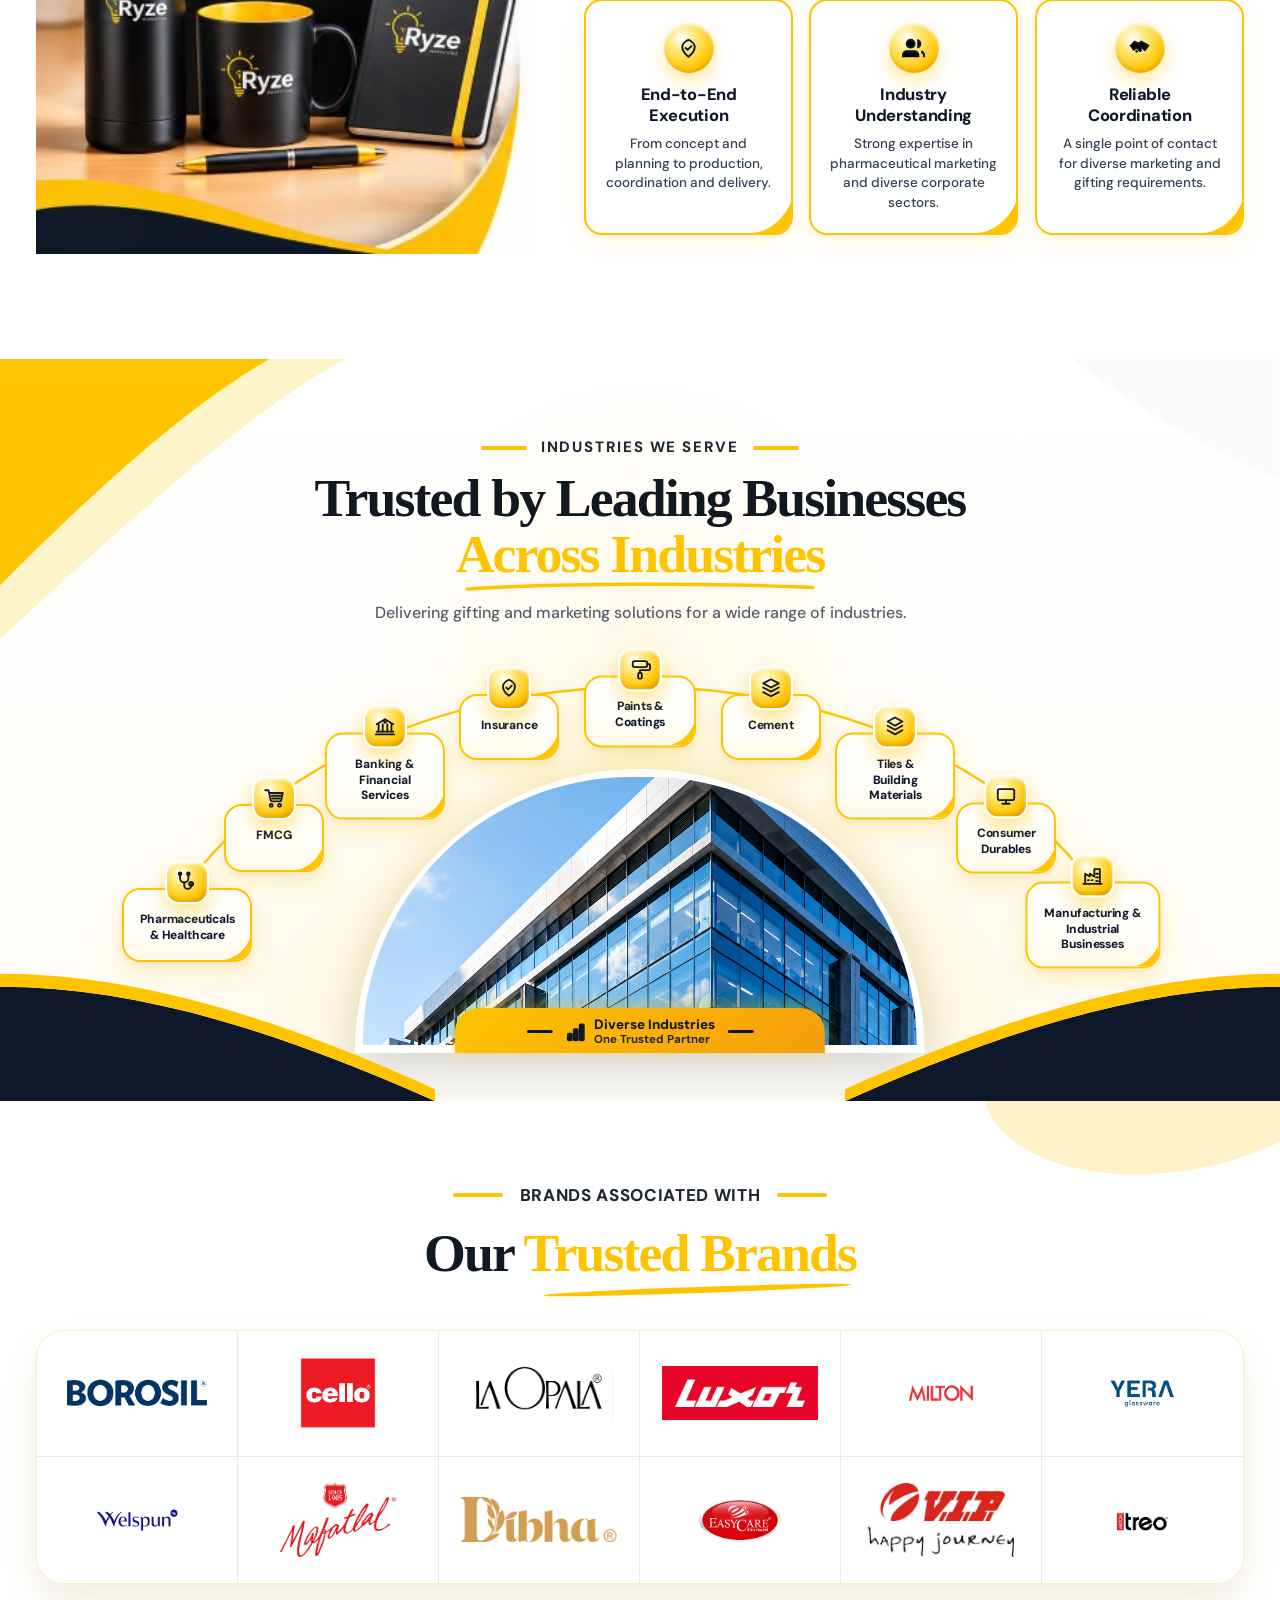
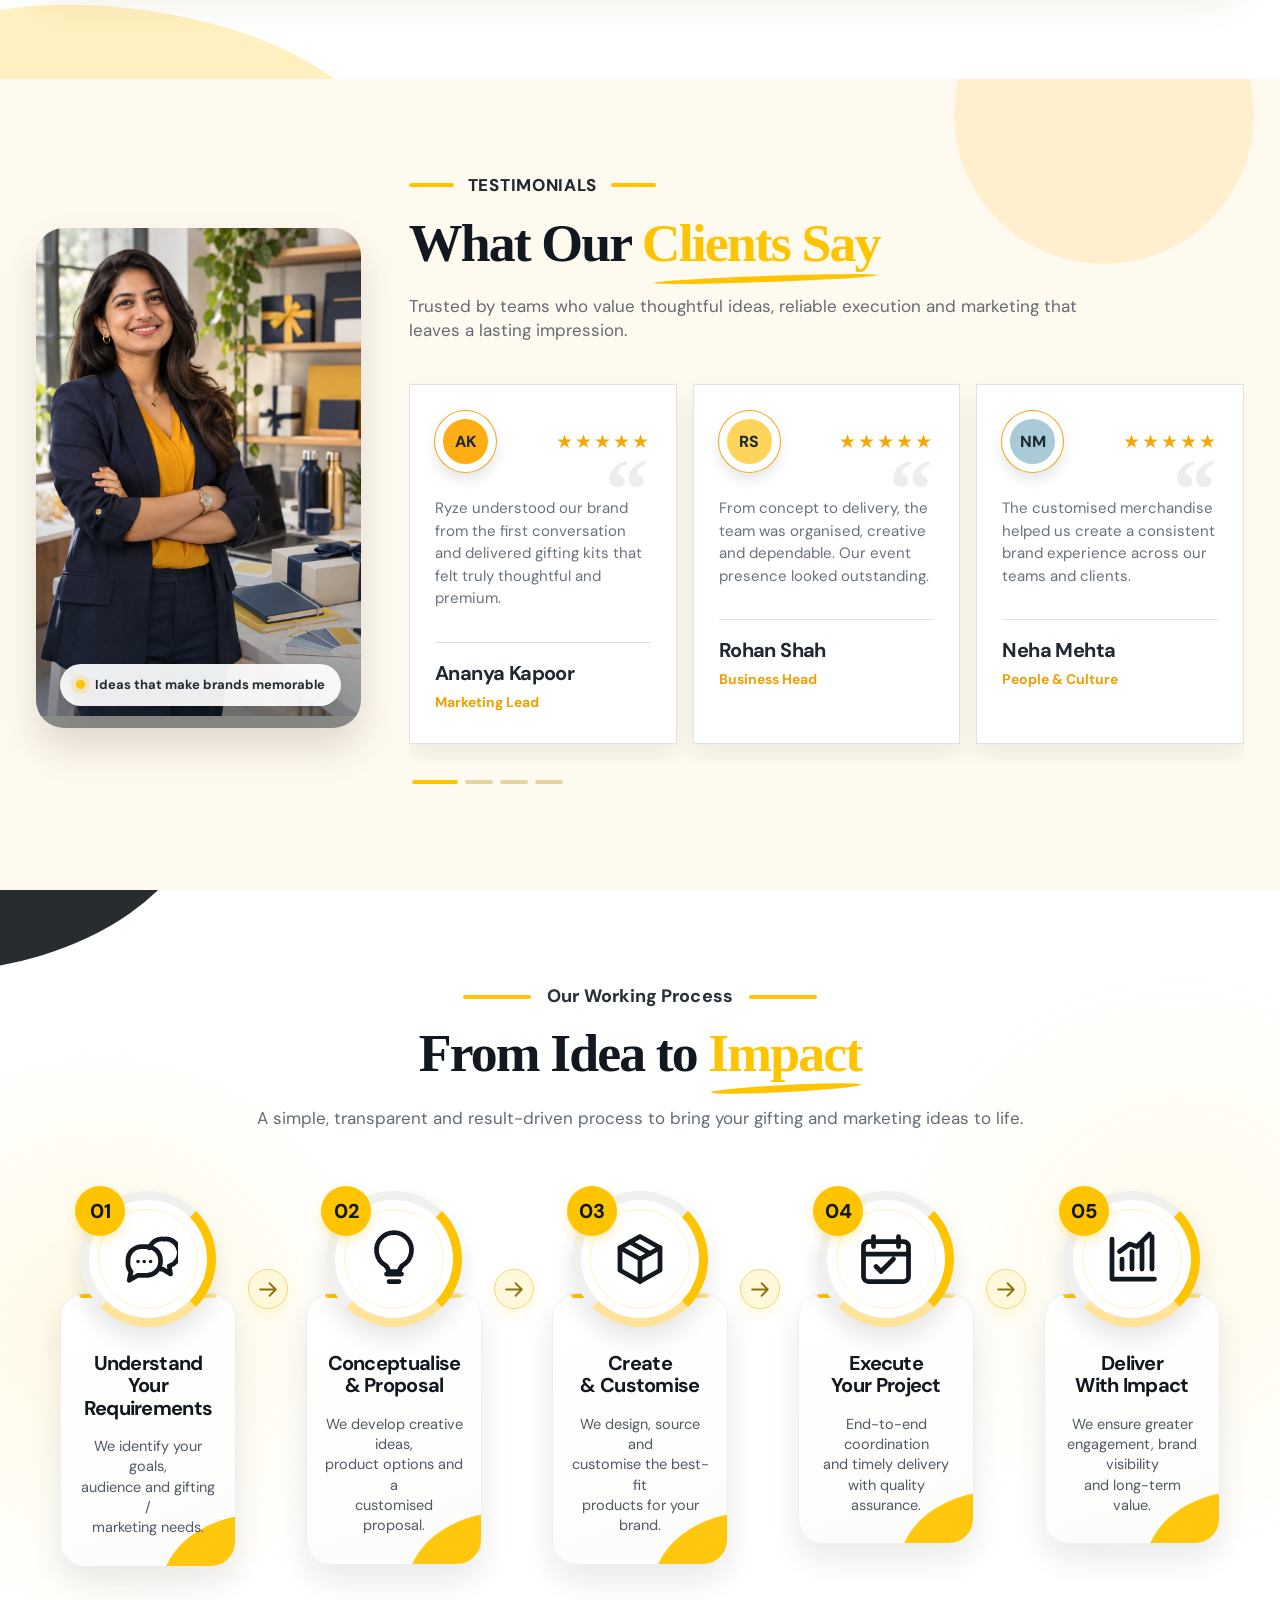
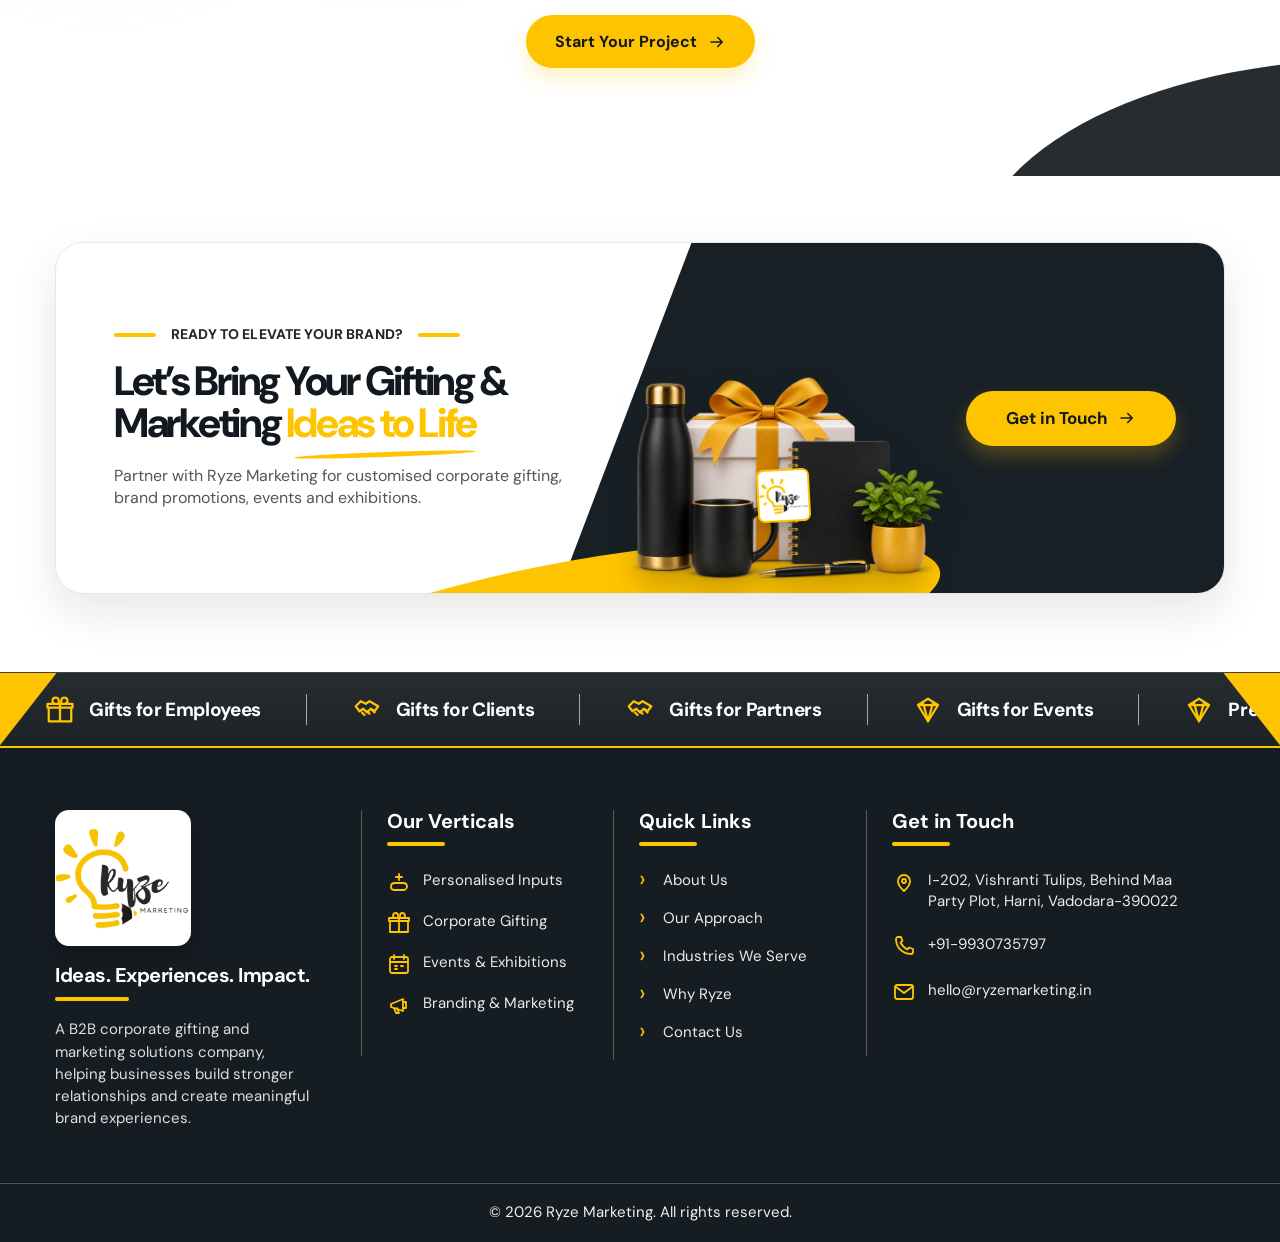
==== commit 8d37495a: "website" ====
--- a/index.html
+++ b/index.html
@@ -219,7 +219,6 @@
           <a href="./pages/about.html">About Us</a>
           <a href="#solutions">Our Verticals <svg class="nav-chevron"><use href="#icon-chevron" /></svg></a>
           <a href="./pages/industries.html">Industries</a>
-          <a href="#why-choose">Why Ryze</a>
           <a href="./pages/contact.html">Contact Us</a>
         </div>
         <a class="nav-cta" href="./pages/contact.html">Enquire Now <svg class="button-icon"><use href="#icon-arrow" /></svg></a>
--- a/styles.css
+++ b/styles.css
@@ -119,8 +119,8 @@
 }
 
 .logo-image {
-  width: 150px;
-  height: 82px;
+  width: 175px;
+  height: 88px;
   object-fit: contain
 }
 
@@ -1311,7 +1311,7 @@
   }
 
   .logo-image {
-    width: 135px
+    width: 155px
   }
 
   .nav-links {
@@ -1417,8 +1417,8 @@
   }
 
   .logo-image {
-    width: 120px;
-    height: 70px
+    width: 135px;
+    height: 74px
   }
 
   .menu-toggle {
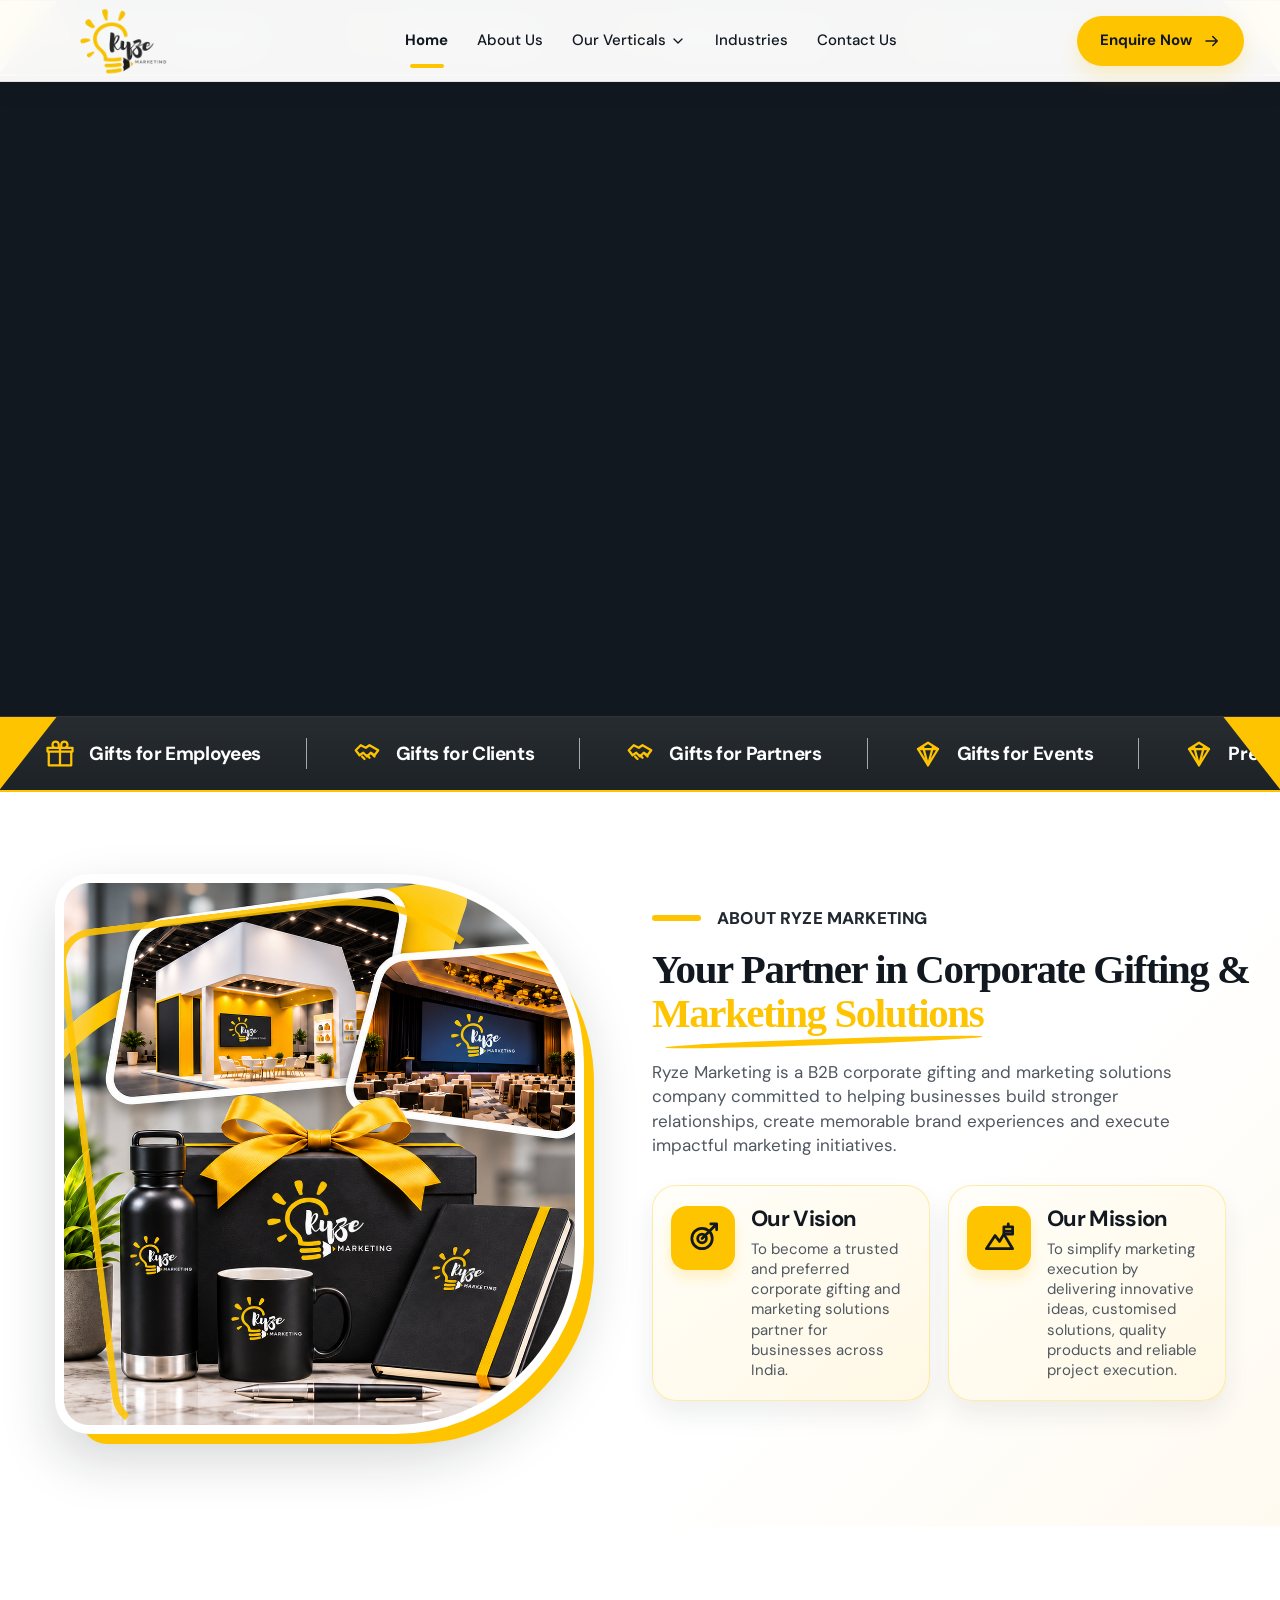
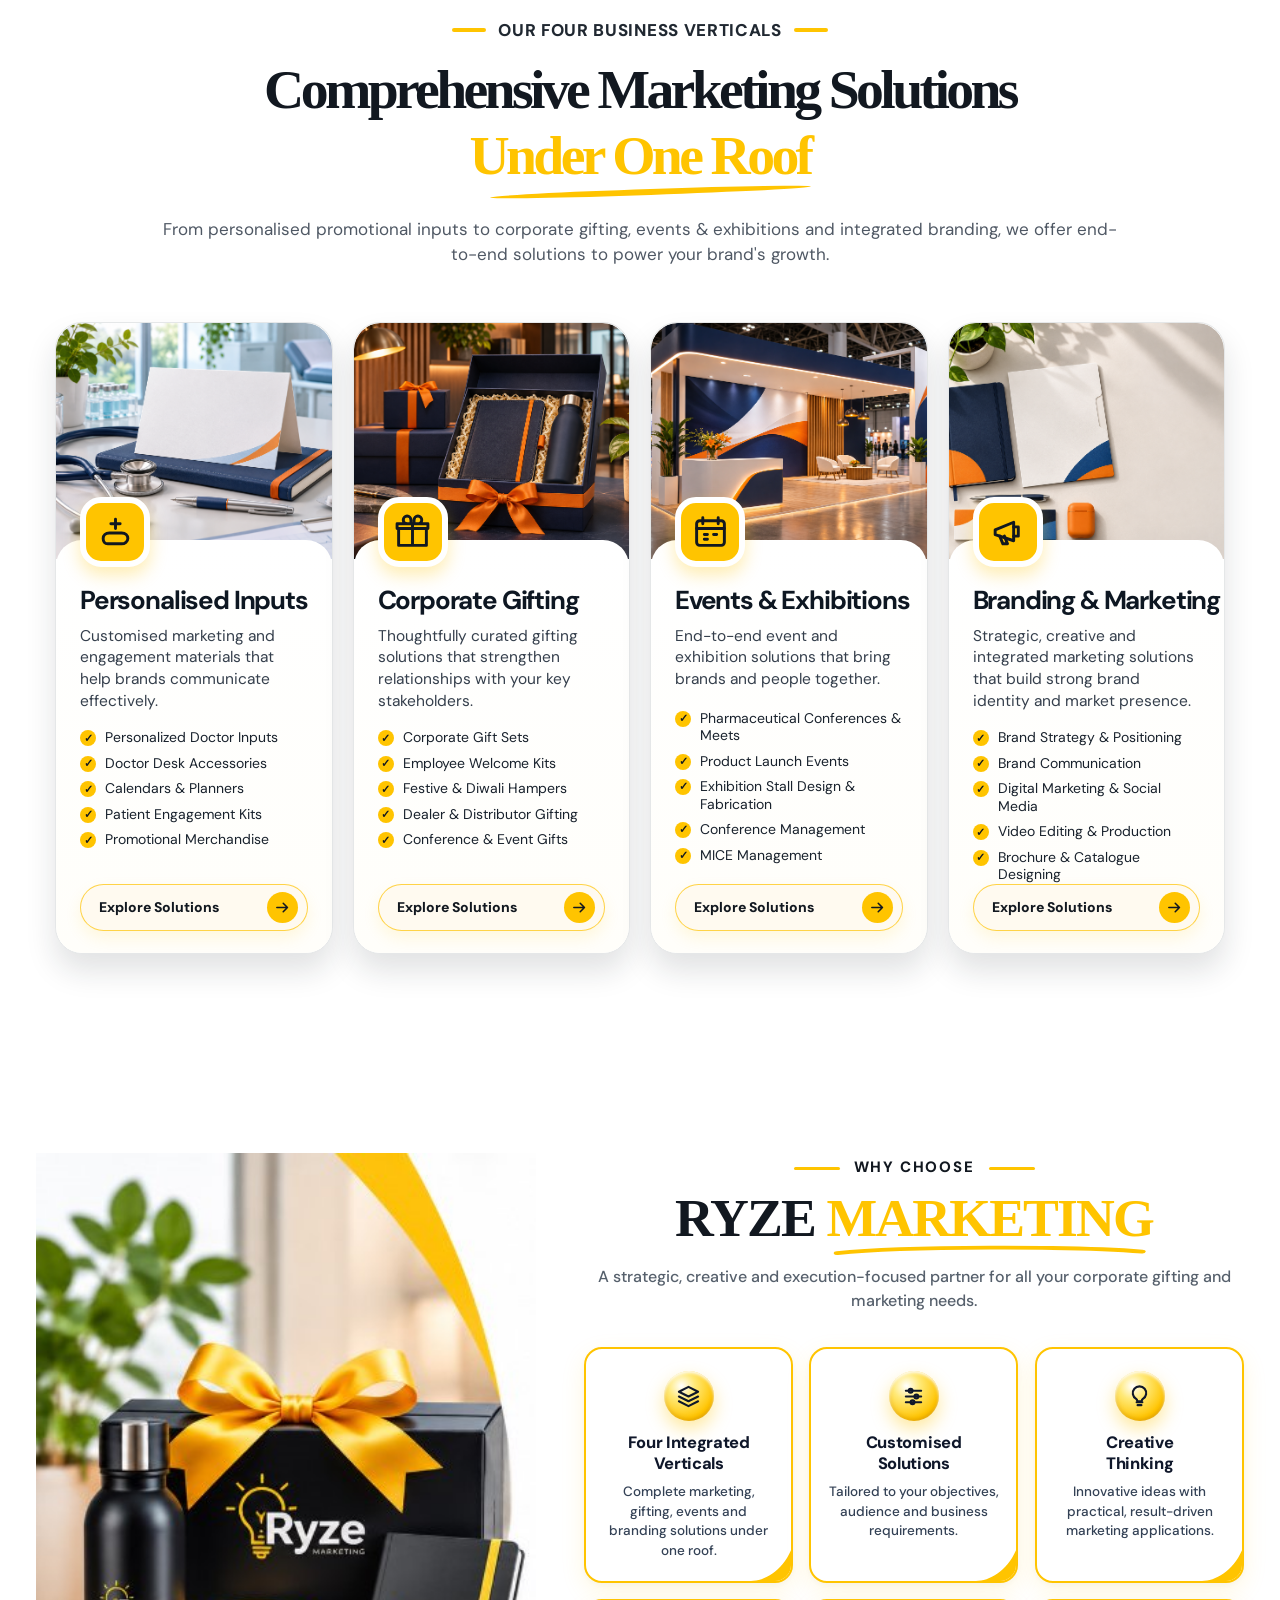
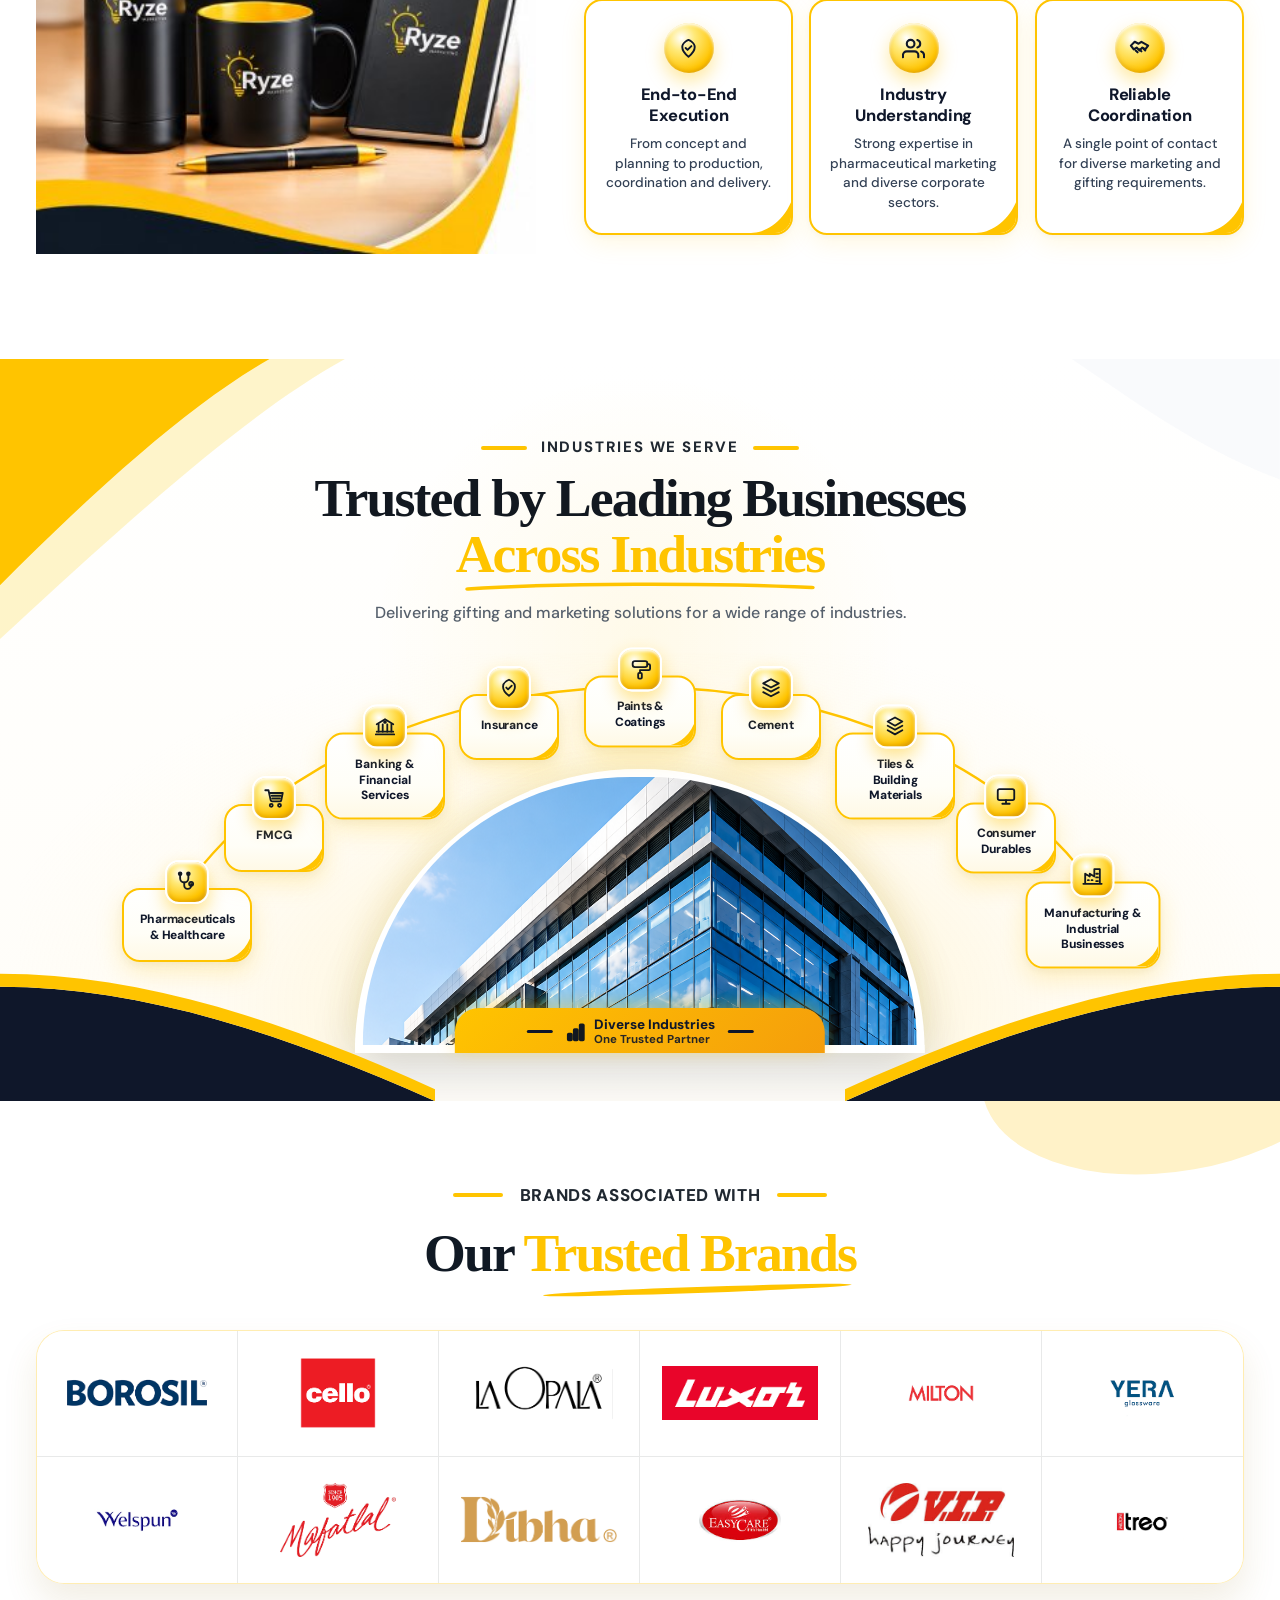
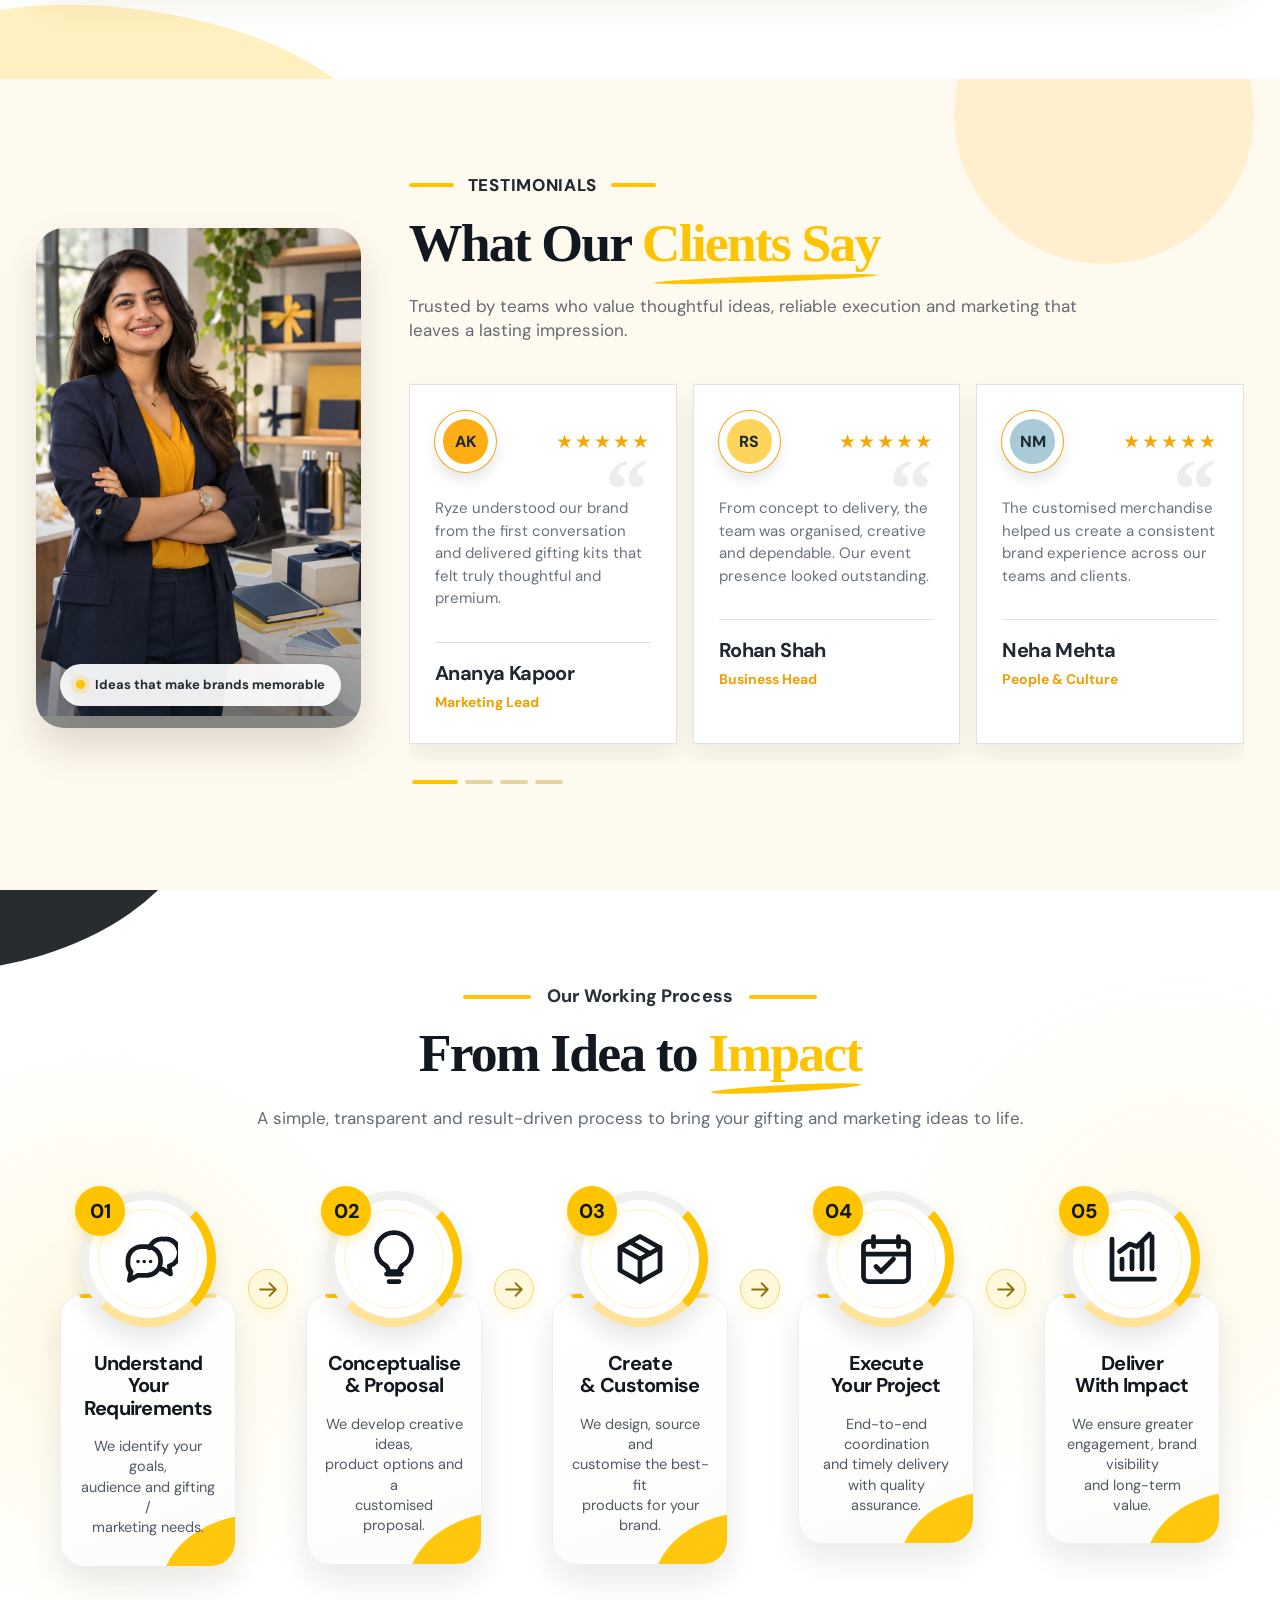
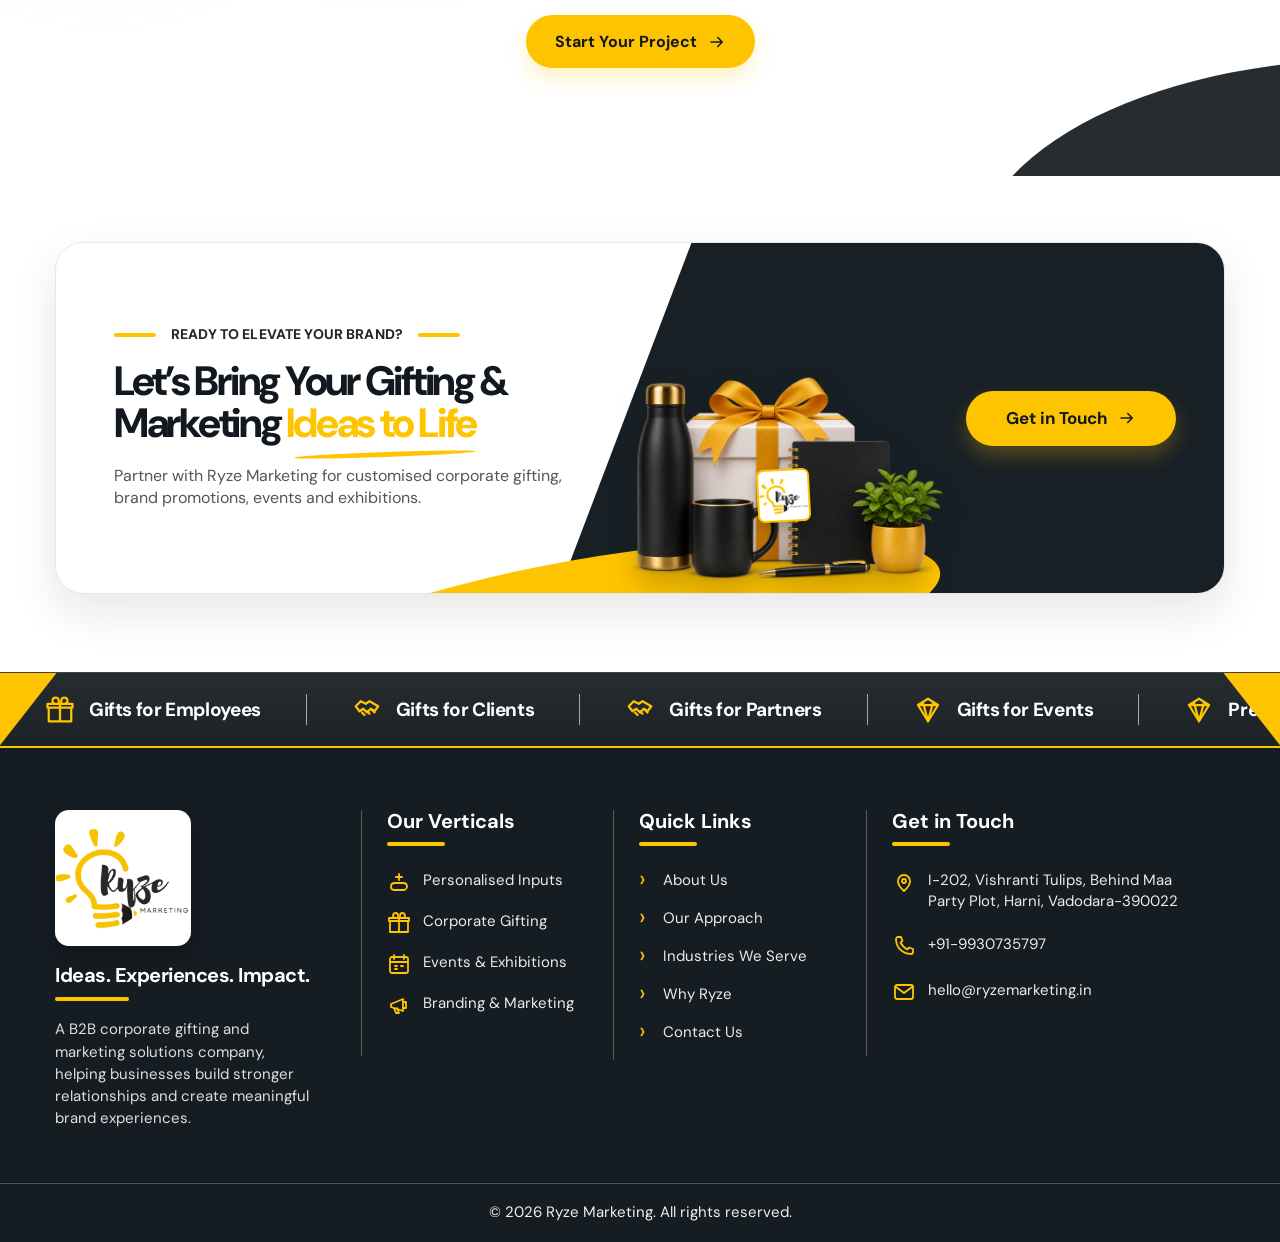
==== commit 2ad3a53a: "website" ====
--- a/index.html
+++ b/index.html
@@ -217,7 +217,17 @@
         <div class="nav-links">
           <a class="active" href="#top">Home</a>
           <a href="./pages/about.html">About Us</a>
-          <a href="#solutions">Our Verticals <svg class="nav-chevron"><use href="#icon-chevron" /></svg></a>
+          <div class="nav-dropdown-wrap">
+            <button class="nav-dropdown-trigger" type="button" aria-haspopup="true" aria-expanded="false">
+              Our Verticals <svg class="nav-chevron"><use href="#icon-chevron" /></svg>
+            </button>
+            <div class="nav-dropdown" role="menu">
+              <a href="pages/deatilspage/Personalised%20Inputs.html" role="menuitem">Personalised Inputs</a>
+              <a href="#solutions" role="menuitem">Corporate Gifting</a>
+              <a href="#solutions" role="menuitem">Events &amp; Exhibitions</a>
+              <a href="#solutions" role="menuitem">Branding &amp; Marketing</a>
+            </div>
+          </div>
           <a href="./pages/industries.html">Industries</a>
           <a href="./pages/contact.html">Contact Us</a>
         </div>
@@ -1171,7 +1181,7 @@
           create meaningful brand experiences.</p>
       </div>
       <div class="footer-column">
-        <h3>Our Verticals</h3><a href="#solutions"><svg class="footer-icon">
+        <h3>Our Verticals</h3><a href="pages/deatilspage/Personalised%20Inputs.html"><svg class="footer-icon">
             <use href="#icon-medical" />
           </svg><span>Personalised Inputs</span></a><a href="#solutions"><svg class="footer-icon">
             <use href="#icon-gift" />
--- a/styles.css
+++ b/styles.css
@@ -154,6 +154,102 @@
 
 .nav-links>a:hover {
   color: #8c6900
+}
+
+.nav-dropdown-wrap {
+  position: relative;
+  display: flex;
+  align-items: stretch;
+  height: 82px
+}
+
+.nav-dropdown-trigger {
+  position: relative;
+  display: inline-flex;
+  align-items: center;
+  height: 82px;
+  padding: 0;
+  border: 0;
+  background: transparent;
+  color: inherit;
+  cursor: pointer;
+  font: inherit;
+  white-space: nowrap;
+  transition: color .2s ease
+}
+
+.nav-dropdown-trigger:hover,
+.nav-dropdown-trigger:focus-visible {
+  color: #8c6900
+}
+
+.nav-dropdown-trigger .nav-chevron {
+  transition: transform .2s ease
+}
+
+.nav-dropdown-wrap.is-open .nav-dropdown-trigger .nav-chevron,
+.nav-dropdown-wrap:focus-within .nav-dropdown-trigger .nav-chevron {
+  transform: rotate(180deg)
+}
+
+.nav-dropdown {
+  position: absolute;
+  z-index: 100;
+  top: calc(100% - 1px);
+  left: 50%;
+  width: 252px;
+  padding: 10px;
+  border: 1px solid rgba(18, 24, 32, .1);
+  border-radius: 0 0 16px 16px;
+  background: rgba(255, 255, 255, .98);
+  box-shadow: 0 18px 34px rgba(15, 22, 29, .16);
+  opacity: 0;
+  visibility: hidden;
+  pointer-events: none;
+  transform: translate(-50%, -8px);
+  transition: opacity .2s ease, visibility .2s ease, transform .2s ease
+}
+
+.nav-dropdown::before {
+  content: '';
+  position: absolute;
+  top: 0;
+  left: 22px;
+  right: 22px;
+  height: 3px;
+  border-radius: 0 0 999px 999px;
+  background: var(--yellow)
+}
+
+.nav-dropdown a {
+  display: block;
+  padding: 11px 13px;
+  border-radius: 9px;
+  color: var(--ink);
+  font-size: 14px;
+  line-height: 1.25;
+  white-space: nowrap;
+  transition: color .2s ease, background .2s ease, padding-left .2s ease
+}
+
+.nav-dropdown a:first-child {
+  margin-top: 5px
+}
+
+.nav-dropdown a:hover,
+.nav-dropdown a:focus-visible {
+  padding-left: 17px;
+  background: #fff7d9;
+  color: #8c6900
+}
+
+.nav-dropdown-wrap:hover .nav-dropdown,
+.nav-dropdown-wrap:focus-within .nav-dropdown,
+.nav-dropdown-wrap.is-open .nav-dropdown {
+  opacity: 1;
+  visibility: visible;
+  pointer-events: auto;
+  transform: translate(-50%, 0)
 }
 
 .nav-links>a.active {
@@ -1455,6 +1551,55 @@
     height: auto;
     padding: 13px 2px;
     font-size: 16px
+  }
+
+  .nav-dropdown-wrap {
+    display: block;
+    height: auto
+  }
+
+  .nav-dropdown-trigger {
+    width: 100%;
+    height: auto;
+    justify-content: space-between;
+    padding: 13px 2px;
+    font-size: 16px;
+    text-align: left
+  }
+
+  .nav-dropdown {
+    position: static;
+    width: 100%;
+    padding: 4px 0 8px 12px;
+    border: 0;
+    border-left: 2px solid var(--yellow);
+    border-radius: 0;
+    box-shadow: none;
+    background: transparent;
+    opacity: 0;
+    visibility: hidden;
+    pointer-events: none;
+    transform: none;
+    transition: opacity .2s ease, visibility .2s ease
+  }
+
+  .nav-dropdown::before {
+    display: none
+  }
+
+  .nav-dropdown a,
+  .nav-dropdown a:first-child {
+    margin-top: 0;
+    padding: 9px 12px;
+    font-size: 14px
+  }
+
+  .nav-dropdown-wrap.is-open .nav-dropdown,
+  .nav-dropdown-wrap:focus-within .nav-dropdown {
+    opacity: 1;
+    visibility: visible;
+    pointer-events: auto;
+    transform: none
   }
 
   .nav-links>a.active::after {
@@ -3663,8 +3808,13 @@
 .feature-icon-badge .feature-icon {
   width: 23px;
   height: 23px;
+  display: block;
+  fill: none;
+  stroke: currentColor;
   stroke: #0f172a;
   stroke-width: 2.2;
+  stroke-linecap: round;
+  stroke-linejoin: round;
 }
 
 .feature-card-title {
@@ -7232,22 +7382,51 @@
 
 /* 4. "Our Expertise" Section */
 .about-expertise-section {
-  padding: 75px 0 85px;
-  background: #ffffff;
+  position: relative;
+  overflow: hidden;
+  padding: 92px 0 96px;
+  background: linear-gradient(180deg, #ffffff 0%, #fffdf8 52%, #ffffff 100%);
+  scroll-margin-top: 82px;
+}
+
+.about-expertise-section::before {
+  content: '';
+  position: absolute;
+  top: 0;
+  left: 50%;
+  width: min(780px, 78%);
+  height: 1px;
+  background: linear-gradient(90deg, transparent, rgba(255, 196, 0, .55), transparent);
+  transform: translateX(-50%);
+}
+
+.about-expertise-section::after {
+  content: '';
+  position: absolute;
+  right: -170px;
+  bottom: -250px;
+  width: 520px;
+  height: 520px;
+  border: 1px solid rgba(255, 196, 0, .16);
+  border-radius: 50%;
+  pointer-events: none;
 }
 
 .expertise-header-center {
+  position: relative;
+  z-index: 1;
   text-align: center;
-  margin-bottom: 40px;
+  margin-bottom: 42px;
 }
 
 .expertise-title-main {
   display: inline-flex;
   align-items: center;
   justify-content: center;
-  gap: 16px;
+  gap: 22px;
   margin: 0 auto;
-  font-size: clamp(28px, 2.6vw, 38px);
+  font-size: clamp(32px, 3vw, 43px);
+  line-height: 1.15;
   font-weight: 900;
   letter-spacing: -0.03em;
   color: #0f172a;
@@ -7261,18 +7440,21 @@
 }
 
 .about-expertise-grid {
+  position: relative;
+  z-index: 1;
   display: grid;
   grid-template-columns: repeat(4, minmax(0, 1fr));
-  gap: 22px;
+  gap: 14px;
 }
 
 .about-exp-card {
   position: relative;
-  background: #ffffff;
-  border-radius: 20px;
-  padding: 28px 20px 24px;
-  border: 2px solid var(--yellow);
-  box-shadow: 0 10px 26px rgba(255, 196, 0, 0.16), 0 3px 10px rgba(15, 23, 42, 0.04);
+  min-height: 274px;
+  background: linear-gradient(145deg, #ffffff 0%, #fffdf6 100%);
+  border-radius: 24px;
+  padding: 24px 22px 28px;
+  border: 1px solid rgba(221, 211, 188, .72);
+  box-shadow: 0 14px 30px rgba(15, 23, 42, .06), 0 2px 6px rgba(255, 196, 0, .06);
   display: flex;
   flex-direction: column;
   align-items: center;
@@ -7281,15 +7463,27 @@
   transition: transform 0.3s cubic-bezier(0.16, 1, 0.3, 1), box-shadow 0.3s ease;
 }
 
+.about-exp-card::before {
+  content: '';
+  position: absolute;
+  top: 0;
+  left: 28px;
+  right: 28px;
+  height: 4px;
+  border-radius: 0 0 999px 999px;
+  background: linear-gradient(90deg, transparent, var(--yellow), transparent);
+  opacity: .8;
+}
+
 .about-exp-card:hover {
-  transform: translateY(-6px);
-  border-color: #e5a800;
-  box-shadow: 0 18px 38px rgba(255, 196, 0, 0.32), 0 6px 16px rgba(15, 23, 42, 0.08);
+  transform: translateY(-8px);
+  border-color: rgba(255, 196, 0, .62);
+  box-shadow: 0 22px 42px rgba(255, 196, 0, .17), 0 8px 18px rgba(15, 23, 42, .08);
 }
 
 .exp-icon-badge {
-  width: 52px;
-  height: 52px;
+  width: 60px;
+  height: 60px;
   border-radius: 50%;
   background: radial-gradient(circle at 35% 30%, #ffffff 0%, #ffe978 28%, #ffc400 70%, #d89600 100%);
   display: grid;
@@ -7305,15 +7499,20 @@
 }
 
 .exp-icon {
-  width: 24px;
-  height: 24px;
-  stroke: #0f172a;
-  stroke-width: 2.2;
+  display: block;
+  width: 29px;
+  height: 29px;
+  fill: none;
+  color: #0f172a;
+  stroke: currentColor;
+  stroke-width: 2.15;
+  stroke-linecap: round;
+  stroke-linejoin: round;
 }
 
 .exp-card-title {
   margin: 0 0 10px;
-  font-size: 17.5px;
+  font-size: clamp(18px, 1.5vw, 21px);
   font-weight: 800;
   color: #0f172a;
   line-height: 1.25;
@@ -7322,18 +7521,19 @@
 
 .exp-card-desc {
   margin: 0;
-  font-size: 13.5px;
+  max-width: 225px;
+  font-size: clamp(13.5px, 1.05vw, 15.5px);
   font-weight: 500;
-  color: #475569;
-  line-height: 1.5;
+  color: #42536a;
+  line-height: 1.45;
 }
 
 .exp-card-corner-accent {
   position: absolute;
   bottom: 0;
   right: 0;
-  width: 40px;
-  height: 40px;
+  width: 60px;
+  height: 60px;
   pointer-events: none;
   overflow: hidden;
 }
@@ -7602,7 +7802,11 @@
 }
 
 /* Responsive Media Queries for About Page */
-@media (max-width: 1100px) {
+@media (max-width: 900px) {
+  .about-expertise-section {
+    padding: 74px 0 78px;
+  }
+
   .about-expertise-grid {
     grid-template-columns: repeat(2, minmax(0, 1fr));
     gap: 18px;
@@ -7665,6 +7869,19 @@
     background-image: linear-gradient(to right, rgba(11, 24, 32, 0.92) 0%, rgba(11, 24, 32, 0.78) 55%, rgba(11, 24, 32, 0.35) 100%), url('./assets/banner.png');
     background-position: right center;
   }
+  .about-expertise-section {
+    padding: 58px 0 64px;
+  }
+
+  .expertise-header-center {
+    margin-bottom: 28px;
+  }
+
+  .about-exp-card {
+    min-height: 0;
+    padding: 24px 20px 30px;
+  }
+
   .about-expertise-grid {
     grid-template-columns: 1fr;
     max-width: 360px;
@@ -7673,6 +7890,363 @@
   .about-values-grid {
     grid-template-columns: 1fr;
     gap: 20px;
+  }
+}
+
+/* About page: exact Who We Are + Vision/Mission reference layout. */
+.about-who-section {
+  padding: 72px 0 30px;
+  background: #ffffff;
+}
+
+.about-who-section > .about-who-layout,
+.about-vm-section > .about-vm-grid {
+  width: min(1540px, calc(100% - 36px));
+  margin-inline: auto;
+}
+
+.about-who-layout {
+  grid-template-columns: minmax(0, .9fr) minmax(0, 1.05fr);
+  gap: 40px;
+  align-items: center;
+}
+
+.about-who-card {
+  padding: 0;
+  border: 0;
+  border-radius: 32px 118px 118px 32px;
+  background: transparent;
+  box-shadow: none;
+}
+
+.about-who-card:hover {
+  transform: none;
+}
+
+.about-who-img {
+  width: 100%;
+  border-radius: 30px 116px 116px 30px;
+}
+
+.about-who-section .about-who-corner-accent {
+  display: none;
+}
+
+.who-kicker-bar {
+  gap: 10px;
+  margin-bottom: 16px;
+}
+
+.who-kicker-line {
+  width: 36px;
+  height: 4px;
+}
+
+.who-kicker-text {
+  font-size: 15px;
+  letter-spacing: .04em;
+}
+
+.about-who-heading {
+  max-width: 640px;
+  margin-bottom: 14px;
+  font-size: clamp(32px, 3.35vw, 56px);
+  line-height: 1.04;
+  letter-spacing: -.035em;
+}
+
+.about-who-text {
+  max-width: 660px;
+}
+
+.about-who-text p {
+  margin-bottom: 14px;
+  font-size: clamp(15px, 1.12vw, 18px);
+  line-height: 1.34;
+  color: #172337;
+}
+
+.about-vm-section {
+  padding: 0 0 58px;
+  background: #ffffff;
+}
+
+.about-vm-grid {
+  gap: 14px;
+}
+
+.vm-card {
+  min-height: 178px;
+  padding: 26px 38px;
+  border-radius: 22px;
+}
+
+.vm-card-body {
+  display: grid;
+  grid-template-columns: 48px minmax(0, 1fr);
+  grid-template-rows: auto auto;
+  column-gap: 14px;
+  align-items: start;
+  max-width: none;
+}
+
+.vm-badge-row {
+  display: contents;
+}
+
+.vm-badge {
+  grid-column: 1;
+  grid-row: 1 / span 2;
+  align-self: start;
+  width: 48px;
+  height: 48px;
+  margin: 2px 0 0;
+  border-radius: 0;
+  background: transparent;
+  box-shadow: none;
+}
+
+.vm-badge-icon {
+  width: 48px;
+  height: 48px;
+  fill: none;
+  stroke: currentColor;
+  stroke-width: 2.2;
+  stroke-linecap: round;
+  stroke-linejoin: round;
+}
+
+.vm-card-vision .vm-badge {
+  color: #0f172a;
+}
+
+.vm-card-mission .vm-badge {
+  color: var(--yellow);
+}
+
+.vm-card-title {
+  grid-column: 2;
+  grid-row: 1;
+  align-self: center;
+  margin: 0 0 7px;
+  font-size: clamp(24px, 2vw, 32px);
+  line-height: 1.05;
+}
+
+.vm-card-desc {
+  grid-column: 2;
+  grid-row: 2;
+  margin: 0;
+  max-width: 360px;
+  font-size: clamp(14px, 1.1vw, 17px);
+  line-height: 1.35;
+}
+
+@media (max-width: 900px) {
+  .about-who-section {
+    padding-top: 52px;
+  }
+
+  .about-who-section > .about-who-layout,
+  .about-vm-section > .about-vm-grid {
+    width: calc(100% - 36px);
+  }
+
+  .about-who-layout {
+    grid-template-columns: 1fr;
+    gap: 32px;
+  }
+
+  .about-who-card {
+    max-width: 620px;
+    margin-inline: auto;
+  }
+
+  .about-who-copy-col {
+    max-width: 760px;
+    margin-inline: auto;
+  }
+}
+
+@media (max-width: 600px) {
+  .about-who-section > .about-who-layout,
+  .about-vm-section > .about-vm-grid {
+    width: calc(100% - 28px);
+  }
+
+  .about-who-img {
+    border-radius: 24px 84px 84px 24px;
+  }
+
+  .about-who-heading {
+    font-size: clamp(31px, 9.5vw, 44px);
+  }
+
+  .about-vm-grid {
+    grid-template-columns: 1fr;
+  }
+
+  .vm-card {
+    min-height: 174px;
+    padding: 24px 24px;
+  }
+}
+
+/* About page: polished Core Values card section. */
+.about-values-section {
+  position: relative;
+  overflow: hidden;
+  padding: 84px 0 98px;
+  background: linear-gradient(180deg, #ffffff 0%, #fffdf7 54%, #ffffff 100%);
+}
+
+.about-values-section::before {
+  content: '';
+  position: absolute;
+  top: 0;
+  left: 50%;
+  width: min(760px, 76%);
+  height: 1px;
+  background: linear-gradient(90deg, transparent, rgba(255, 196, 0, .58), transparent);
+  transform: translateX(-50%);
+}
+
+.about-values-layout {
+  position: relative;
+  z-index: 1;
+  display: block;
+  width: min(1540px, calc(100% - 36px));
+  margin-inline: auto;
+}
+
+.about-values-intro {
+  max-width: 720px;
+  margin: 0 auto 40px;
+  text-align: center;
+}
+
+.values-title-main {
+  margin: 0 0 12px;
+  font-size: clamp(34px, 3.2vw, 48px);
+  line-height: 1.08;
+  letter-spacing: -.04em;
+}
+
+.values-subtitle {
+  max-width: 560px;
+  margin: 0 auto;
+  font-size: 17px;
+  line-height: 1.5;
+  color: #536176;
+}
+
+.about-values-grid {
+  display: grid;
+  grid-template-columns: repeat(4, minmax(0, 1fr));
+  gap: 14px;
+}
+
+.value-pillar {
+  position: relative;
+  min-height: 224px;
+  padding: 26px 22px 30px;
+  border: 1px solid rgba(221, 211, 188, .72);
+  border-radius: 23px;
+  background: linear-gradient(145deg, #ffffff 0%, #fffaf0 100%);
+  box-shadow: 0 14px 30px rgba(15, 23, 42, .055), 0 2px 7px rgba(255, 196, 0, .06);
+  transition: transform .3s cubic-bezier(.16, 1, .3, 1), box-shadow .3s ease, border-color .3s ease;
+}
+
+.value-pillar::before {
+  content: '';
+  position: absolute;
+  top: 0;
+  left: 28px;
+  right: 28px;
+  height: 4px;
+  border-radius: 0 0 999px 999px;
+  background: linear-gradient(90deg, transparent, var(--yellow), transparent);
+  opacity: .8;
+}
+
+.value-pillar:hover {
+  transform: translateY(-8px);
+  border-color: rgba(255, 196, 0, .62);
+  box-shadow: 0 22px 42px rgba(255, 196, 0, .16), 0 8px 18px rgba(15, 23, 42, .08);
+}
+
+.value-pillar:not(:last-child)::after {
+  display: none;
+}
+
+.value-badge {
+  width: 62px;
+  height: 62px;
+  margin: 0 auto 16px;
+  background: radial-gradient(circle at 35% 30%, #ffffff 0%, #ffe978 28%, #ffc400 70%, #d89600 100%);
+  box-shadow: 0 9px 20px rgba(255, 196, 0, .34), inset 0 2px 3px rgba(255, 255, 255, .92);
+}
+
+.value-icon {
+  width: 29px;
+  height: 29px;
+  fill: none;
+  stroke: currentColor;
+  stroke-width: 2.1;
+  stroke-linecap: round;
+  stroke-linejoin: round;
+}
+
+.value-name {
+  margin: 0 0 9px;
+  font-size: clamp(18px, 1.45vw, 21px);
+  line-height: 1.2;
+  letter-spacing: -.02em;
+}
+
+.value-text {
+  max-width: 230px;
+  margin: 0 auto;
+  font-size: clamp(13.5px, 1.05vw, 15px);
+  line-height: 1.45;
+  color: #42536a;
+}
+
+@media (max-width: 900px) {
+  .about-values-section {
+    padding: 70px 0 78px;
+  }
+
+  .about-values-layout {
+    width: calc(100% - 36px);
+  }
+
+  .about-values-grid {
+    grid-template-columns: repeat(2, minmax(0, 1fr));
+    gap: 18px;
+  }
+}
+
+@media (max-width: 600px) {
+  .about-values-section {
+    padding: 58px 0 64px;
+  }
+
+  .about-values-layout {
+    width: calc(100% - 28px);
+  }
+
+  .about-values-intro {
+    margin-bottom: 28px;
+  }
+
+  .about-values-grid {
+    grid-template-columns: 1fr;
+  }
+
+  .value-pillar {
+    min-height: 0;
+    padding: 24px 20px 28px;
   }
 }
 
@@ -8066,3 +8640,2908 @@
     font-size: clamp(34px, 10vw, 52px);
   }
 }
+
+/* About page: dark services strip from the reference layout. */
+.about-services-section {
+  padding: 0 0 70px;
+  background: #ffffff;
+}
+
+.about-services-section > .container {
+  width: min(1540px, calc(100% - 36px));
+}
+
+.about-services-strip {
+  display: flex;
+  min-height: 142px;
+  overflow: hidden;
+  border-radius: 16px;
+  background: linear-gradient(105deg, #0d1a2b 0%, #14253a 100%);
+  box-shadow: 0 16px 30px rgba(15, 23, 42, .14);
+}
+
+.about-services-list {
+  flex: 1 1 auto;
+  display: grid;
+  grid-template-columns: repeat(4, minmax(0, 1fr));
+  align-items: stretch;
+  padding: 22px 0;
+}
+
+.about-service-item {
+  position: relative;
+  display: flex;
+  flex-direction: column;
+  align-items: center;
+  justify-content: center;
+  gap: 9px;
+  padding: 8px 13px;
+  color: #ffffff;
+  text-align: center;
+  font-size: clamp(11px, .85vw, 14px);
+  font-weight: 700;
+  line-height: 1.18;
+  transition: color .2s ease, background .2s ease;
+}
+
+.about-service-item:not(:last-child)::after {
+  content: '';
+  position: absolute;
+  top: 12%;
+  right: 0;
+  bottom: 12%;
+  width: 1px;
+  background: rgba(255, 255, 255, .28);
+}
+
+.about-service-item:hover {
+  color: var(--yellow);
+  background: rgba(255, 255, 255, .045);
+}
+
+.about-service-item svg {
+  width: 27px;
+  height: 27px;
+  fill: none;
+  stroke: currentColor;
+  stroke-width: 2;
+  stroke-linecap: round;
+  stroke-linejoin: round;
+}
+
+.about-services-image {
+  position: relative;
+  flex: 0 0 29%;
+  min-height: 142px;
+  overflow: hidden;
+  clip-path: polygon(13% 0, 100% 0, 100% 100%, 0 100%);
+}
+
+.about-services-image::before {
+  content: '';
+  position: absolute;
+  z-index: 1;
+  top: 0;
+  bottom: 0;
+  left: 0;
+  width: 28px;
+  background: var(--yellow);
+  clip-path: polygon(100% 0, 100% 100%, 0 100%);
+}
+
+.about-services-image img {
+  width: 100%;
+  height: 100%;
+  min-height: 142px;
+  display: block;
+  object-fit: cover;
+  object-position: center 56%;
+}
+
+@media (max-width: 900px) {
+  .about-services-section {
+    padding-bottom: 58px;
+  }
+
+  .about-services-strip {
+    flex-direction: column;
+  }
+
+  .about-services-list {
+    min-height: 142px;
+  }
+
+  .about-services-image {
+    flex-basis: 170px;
+    min-height: 170px;
+    clip-path: none;
+  }
+
+  .about-services-image::before {
+    top: 0;
+    left: 0;
+    width: 100%;
+    height: 18px;
+    clip-path: polygon(0 0, 100% 0, 0 100%);
+  }
+
+  .about-services-image img {
+    min-height: 170px;
+  }
+}
+
+@media (max-width: 600px) {
+  .about-services-list {
+    grid-template-columns: repeat(2, minmax(0, 1fr));
+    padding: 12px 0;
+  }
+
+  .about-service-item {
+    min-height: 94px;
+  }
+
+  .about-service-item:nth-child(2)::after {
+    display: none;
+  }
+
+  .about-service-item:nth-child(-n + 2) {
+    border-bottom: 1px solid rgba(255, 255, 255, .22);
+  }
+}
+
+/* About page headings: editorial reference style. */
+.editorial-about-heading {
+  text-align: center;
+}
+
+.editorial-about-kicker {
+  display: inline-flex;
+  align-items: center;
+  justify-content: center;
+  gap: 15px;
+  margin: 0 0 20px;
+  color: #28313d;
+  font-size: 14px;
+  font-weight: 800;
+  letter-spacing: .13em;
+  line-height: 1;
+  text-transform: uppercase;
+}
+
+.editorial-about-kicker > span {
+  display: block;
+  width: 48px;
+  height: 3px;
+  border-radius: 999px;
+  background: var(--yellow);
+}
+
+.editorial-about-heading h2 {
+  margin: 0;
+  color: #111923;
+  font-family: "Times New Roman", Times, serif;
+  font-size: clamp(45px, 5vw, 78px);
+  font-weight: 700;
+  letter-spacing: -.055em;
+  line-height: .98;
+}
+
+.editorial-about-heading h2 > span {
+  position: relative;
+  display: inline-block;
+  padding-bottom: 15px;
+  color: var(--yellow);
+}
+
+.editorial-about-heading h2 > span > svg {
+  position: absolute;
+  right: -5%;
+  bottom: 0;
+  width: 110%;
+  height: 15px;
+  overflow: visible;
+  fill: none;
+  stroke: var(--yellow);
+  stroke-linecap: round;
+  stroke-width: 4;
+}
+
+.about-expertise-section .expertise-header-center {
+  margin-bottom: 42px;
+}
+
+.about-values-section .about-values-intro {
+  margin-bottom: 44px;
+}
+
+.about-values-section .values-subtitle {
+  margin-top: 20px;
+}
+
+@media (max-width: 600px) {
+  .editorial-about-kicker {
+    gap: 10px;
+    font-size: 12px;
+  }
+
+  .editorial-about-kicker > span {
+    width: 32px;
+    height: 3px;
+  }
+
+  .editorial-about-heading h2 {
+    font-size: clamp(40px, 11vw, 58px);
+  }
+
+  .about-expertise-section .expertise-header-center {
+    margin-bottom: 30px;
+  }
+}
+
+/* About page: distinct section backgrounds for a richer page rhythm. */
+.about-who-section {
+  position: relative;
+  overflow: hidden;
+  background:
+    radial-gradient(circle at 4% 20%, rgba(255, 196, 0, .17) 0, rgba(255, 196, 0, 0) 25%),
+    radial-gradient(circle at 94% 84%, rgba(54, 119, 171, .12) 0, rgba(54, 119, 171, 0) 30%),
+    linear-gradient(135deg, #ffffff 0%, #f5faff 62%, #fff9e9 100%);
+}
+
+.about-who-section::before {
+  content: '';
+  position: absolute;
+  top: -180px;
+  right: -120px;
+  width: 420px;
+  height: 420px;
+  border: 1px solid rgba(255, 196, 0, .22);
+  border-radius: 50%;
+  pointer-events: none;
+}
+
+.about-who-section::after {
+  content: '';
+  position: absolute;
+  left: -90px;
+  bottom: -170px;
+  width: 360px;
+  height: 360px;
+  border-radius: 50%;
+  background: rgba(255, 196, 0, .08);
+  pointer-events: none;
+}
+
+.about-who-section > .about-who-layout {
+  position: relative;
+  z-index: 1;
+}
+
+.about-expertise-section {
+  background:
+    radial-gradient(circle at 7% 80%, rgba(255, 196, 0, .13) 0, rgba(255, 196, 0, 0) 24%),
+    radial-gradient(circle at 94% 16%, rgba(48, 109, 160, .14) 0, rgba(48, 109, 160, 0) 26%),
+    linear-gradient(180deg, #eef6fc 0%, #f8fbff 48%, #fff8e8 100%);
+}
+
+.about-expertise-section::after {
+  right: -140px;
+  bottom: -220px;
+  width: 500px;
+  height: 500px;
+  border-color: rgba(40, 103, 153, .12);
+}
+
+.about-values-section {
+  background:
+    radial-gradient(circle at 88% 18%, rgba(255, 196, 0, .17) 0, rgba(255, 196, 0, 0) 25%),
+    radial-gradient(circle at 10% 86%, rgba(49, 111, 164, .11) 0, rgba(49, 111, 164, 0) 28%),
+    linear-gradient(135deg, #fff8e8 0%, #fffdf7 50%, #f2f8fd 100%);
+}
+
+.about-values-section::after {
+  content: '';
+  position: absolute;
+  right: -160px;
+  bottom: -210px;
+  width: 430px;
+  height: 430px;
+  border: 1px solid rgba(255, 196, 0, .2);
+  border-radius: 50%;
+  pointer-events: none;
+}
+
+.about-values-section > .about-values-layout {
+  position: relative;
+  z-index: 1;
+}
+
+/* About page Who We Are mobile polish. */
+@media (max-width: 600px) {
+  .about-who-section {
+    padding: 38px 0 60px;
+    background:
+      radial-gradient(circle at 90% 14%, rgba(255, 196, 0, .12) 0, rgba(255, 196, 0, 0) 28%),
+      linear-gradient(180deg, #f8fcff 0%, #ffffff 54%, #fffaf0 100%);
+  }
+
+  .about-who-section > .about-who-layout {
+    width: calc(100% - 28px);
+    gap: 27px;
+  }
+
+  .about-who-card {
+    width: 100%;
+    max-width: 340px;
+    margin-inline: auto;
+  }
+
+  .about-who-img {
+    width: 100%;
+    height: 244px;
+    object-fit: cover;
+    object-position: center 50%;
+    border-radius: 24px 86px 86px 24px;
+    box-shadow: 8px 10px 0 -5px var(--yellow), 0 15px 28px rgba(15, 23, 42, .13);
+  }
+
+  .about-who-copy-col {
+    max-width: 340px;
+    margin-inline: auto;
+    text-align: center;
+  }
+
+  .who-kicker-bar {
+    justify-content: center;
+    gap: 9px;
+    margin-bottom: 15px;
+  }
+
+  .who-kicker-line {
+    width: 31px;
+    height: 3px;
+  }
+
+  .who-kicker-text {
+    font-size: 12px;
+    letter-spacing: .1em;
+  }
+
+  .about-who-heading {
+    max-width: 340px;
+    margin: 0 auto 18px;
+    font-size: clamp(32px, 9.4vw, 43px);
+    line-height: 1.05;
+    letter-spacing: -.045em;
+  }
+
+  .about-who-text {
+    max-width: 338px;
+    margin-inline: auto;
+  }
+
+  .about-who-text p {
+    margin-bottom: 15px;
+    font-size: 15px;
+    line-height: 1.48;
+  }
+
+  .about-who-section::before {
+    top: -130px;
+    right: -180px;
+    width: 320px;
+    height: 320px;
+    opacity: .55;
+  }
+
+  .about-who-section::after {
+    left: -180px;
+    bottom: -180px;
+    width: 330px;
+    height: 330px;
+    opacity: .55;
+  }
+}
+
+/* Industries page mobile cards: restore the industry imagery in a compact thumbnail layout. */
+@media (max-width: 600px) {
+  .industries-page .industries-grid {
+    grid-template-columns: repeat(2, minmax(0, 1fr));
+    gap: 22px 14px;
+    width: 100%;
+    max-width: none;
+    margin: 0 0 50px;
+  }
+
+  .industries-page .industry-card {
+    overflow: visible;
+    border: 1px solid rgba(255, 196, 0, .68);
+    border-radius: 18px;
+    background: transparent;
+    box-shadow: 0 10px 22px rgba(15, 23, 42, .09);
+  }
+
+  .industries-page .industry-card-img-wrap {
+    height: 104px;
+    overflow: visible;
+    border-radius: 17px 17px 0 0;
+    background: #eef3f7;
+  }
+
+  .industries-page .industry-card-img-wrap img {
+    display: block;
+    width: 100%;
+    height: 104px;
+    object-fit: cover;
+    object-position: center;
+    border-radius: 17px 17px 0 0;
+  }
+
+  .industries-page .industry-badge {
+    top: 80px;
+    bottom: auto;
+    left: 50%;
+    width: 46px;
+    height: 46px;
+    border: 3px solid #fff;
+    border-radius: 14px;
+    transform: translateX(-50%);
+    box-shadow: 0 7px 15px rgba(255, 196, 0, .3), 0 4px 10px rgba(15, 23, 42, .12);
+  }
+
+  .industries-page .industry-card:hover .industry-badge {
+    transform: translateX(-50%);
+  }
+
+  .industries-page .industry-card-body {
+    min-height: 94px;
+    padding: 30px 8px 14px;
+    align-items: center;
+    justify-content: center;
+    border-top: 0;
+    border-radius: 0 0 17px 17px;
+    background: linear-gradient(145deg, #ffffff 0%, #fff8e5 100%);
+    text-align: center;
+  }
+
+  .industries-page .industry-card-body::before {
+    display: none;
+  }
+
+  .industries-page .industry-card-title {
+    max-width: 150px;
+    margin: 0;
+    font-size: 13px;
+    line-height: 1.22;
+    text-align: center;
+  }
+
+  .industries-page .industry-card-desc,
+  .industries-page .industry-corner-accent {
+    display: none;
+  }
+
+  .industries-page .industry-card:last-child {
+    grid-column: 1 / -1;
+    width: calc(50% - 7px);
+    justify-self: center;
+  }
+}
+
+/* Contact page mobile polish. */
+@media (max-width: 600px) {
+  .contact-main-section {
+    padding: 42px 0 66px;
+    background:
+      radial-gradient(circle at 92% 8%, rgba(255, 196, 0, .13) 0, rgba(255, 196, 0, 0) 28%),
+      linear-gradient(180deg, #ffffff 0%, #fbfdff 72%, #fffaf0 100%);
+  }
+
+  .contact-main-grid {
+    width: calc(100% - 28px);
+    gap: 38px;
+  }
+
+  .contact-details-col {
+    min-width: 0;
+  }
+
+  .contact-kicker {
+    gap: 10px;
+    margin-bottom: 16px;
+  }
+
+  .contact-kicker .kicker-bar {
+    width: 36px;
+    height: 4px;
+  }
+
+  .contact-kicker .kicker-text {
+    font-size: 13px;
+    letter-spacing: .08em;
+  }
+
+  .contact-main-title {
+    max-width: 340px;
+    margin-bottom: 17px;
+    font-size: clamp(34px, 9.5vw, 44px);
+    line-height: 1.06;
+  }
+
+  .contact-lead-text {
+    max-width: 340px;
+    margin-bottom: 26px;
+    font-size: 15px;
+    line-height: 1.5;
+  }
+
+  .contact-channel-cards {
+    gap: 13px;
+    margin-bottom: 28px;
+  }
+
+  .contact-channel-item {
+    gap: 14px;
+    min-height: 84px;
+    padding: 15px 14px 15px 16px;
+    border-radius: 19px;
+    border-width: 1px;
+    box-shadow: 0 8px 18px rgba(18, 24, 32, .055);
+  }
+
+  .contact-channel-item.address-channel-item {
+    align-items: flex-start;
+    min-height: 128px;
+  }
+
+  .channel-icon-badge {
+    width: 46px;
+    height: 46px;
+    flex-basis: 46px;
+    border-radius: 14px;
+  }
+
+  .channel-icon-badge .ui-icon {
+    width: 21px;
+    height: 21px;
+  }
+
+  .channel-meta-label {
+    margin-bottom: 4px;
+    font-size: 10px;
+    letter-spacing: .09em;
+  }
+
+  .channel-primary-val {
+    font-size: 15.5px;
+    line-height: 1.32;
+    overflow-wrap: anywhere;
+  }
+
+  .channel-address-sub {
+    font-size: 13.5px;
+    line-height: 1.38;
+  }
+
+  .channel-action-arrow {
+    width: 32px;
+    height: 32px;
+    flex-basis: 32px;
+    margin-top: 1px;
+  }
+
+  .contact-divider-line {
+    margin: 30px 0 24px;
+  }
+
+  .contact-social-section {
+    gap: 13px;
+  }
+
+  .social-header-wrap h3 {
+    font-size: 18px;
+  }
+
+  .social-header-hint {
+    font-size: 13.5px;
+  }
+
+  .contact-social-row {
+    display: grid;
+    grid-template-columns: repeat(3, minmax(0, 1fr));
+    gap: 9px;
+    width: 100%;
+  }
+
+  .contact-social-btn {
+    justify-content: center;
+    gap: 5px;
+    min-width: 0;
+    padding: 10px 6px;
+    border-radius: 12px;
+    font-size: 12px;
+  }
+
+  .contact-social-btn .social-icon {
+    width: 18px;
+    height: 18px;
+  }
+
+  .contact-form-wrapper {
+    width: 100%;
+    max-width: 360px;
+    margin-inline: auto;
+    padding: 8px;
+  }
+
+  .contact-form-wrapper::before {
+    width: 112px;
+    height: 112px;
+    border-width: 8px;
+    border-top-right-radius: 28px;
+  }
+
+  .contact-form-wrapper::after {
+    width: 92px;
+    height: 92px;
+    border-bottom-left-radius: 28px;
+    border-top-right-radius: 16px;
+  }
+
+  .contact-form-card {
+    padding: 30px 16px 26px;
+    border-radius: 23px;
+    border-width: 1.5px;
+  }
+
+  .contact-form-card h2 {
+    margin-bottom: 22px;
+    font-size: 26px;
+  }
+
+  .contact-form-grid {
+    gap: 12px;
+  }
+
+  .contact-input-box {
+    border-radius: 13px;
+  }
+
+  .contact-input-box input,
+  .contact-input-box select,
+  .contact-input-box textarea {
+    min-height: 48px;
+    padding: 12px 12px 12px 42px;
+    font-size: 14px;
+  }
+
+  .contact-textarea-wrap textarea {
+    min-height: 108px;
+  }
+
+  .contact-submit-row {
+    margin-top: 5px;
+  }
+
+  .contact-submit-btn {
+    width: 100%;
+    justify-content: center;
+    padding: 13px 22px;
+  }
+}
+
+@media (max-width: 600px) {
+  .contact-location-section {
+    min-height: 0;
+  }
+
+  .location-edge-accent {
+    width: 14px;
+    clip-path: polygon(0 0, 100% 0, 0 82%);
+  }
+
+  .location-right-accent {
+    width: 12px;
+    height: 56%;
+  }
+
+  .location-content-container {
+    min-height: 0;
+  }
+
+  .location-text-col {
+    padding: 48px 28px 34px;
+  }
+
+  .location-badge {
+    gap: 9px;
+    margin-bottom: 13px;
+  }
+
+  .location-badge .kicker-bar {
+    width: 32px;
+    height: 4px;
+  }
+
+  .location-badge .kicker-text {
+    font-size: 12px;
+    letter-spacing: .1em;
+  }
+
+  .location-heading {
+    margin-bottom: 13px;
+    font-size: clamp(36px, 10vw, 46px);
+  }
+
+  .location-lead {
+    margin-bottom: 22px;
+    font-size: 15px;
+    line-height: 1.48;
+  }
+
+  .location-details-card {
+    gap: 13px;
+    padding: 16px 15px;
+    border-radius: 18px;
+    margin-bottom: 20px;
+  }
+
+  .location-details-icon {
+    width: 44px;
+    height: 44px;
+    flex-basis: 44px;
+    border-radius: 13px;
+  }
+
+  .location-details-label {
+    font-size: 10px;
+  }
+
+  .location-details-address {
+    font-size: 14px;
+    line-height: 1.42;
+  }
+
+  .location-maps-link {
+    padding: 10px 17px;
+    font-size: 13.5px;
+  }
+
+  .location-map-col {
+    min-height: 300px;
+    height: 300px;
+  }
+
+  .location-map-col::before {
+    width: 100%;
+    height: 42px;
+  }
+
+  .map-floating-badge {
+    display: none;
+  }
+}
+
+/* Industries mobile layout: compact two-column cards with clear icon overlap. */
+@media (max-width: 600px) {
+  .industries-main-section {
+    padding: 64px 0 78px;
+    background:
+      radial-gradient(circle at 8% 10%, rgba(255, 196, 0, .18) 0, rgba(255, 196, 0, 0) 31%),
+      radial-gradient(circle at 92% 56%, rgba(46, 105, 157, .13) 0, rgba(46, 105, 157, 0) 34%),
+      linear-gradient(180deg, #f8fbff 0%, #fffdf8 53%, #fff8e9 100%);
+  }
+
+  .industries-main-section > .container {
+    width: calc(100% - 28px);
+  }
+
+  .industries-main-section::after {
+    right: -210px;
+    bottom: 54px;
+    width: 390px;
+    height: 390px;
+  }
+
+  .industries-header-wrap {
+    margin: 0 auto 42px;
+  }
+
+  .industries-header-wrap .who-kicker-bar {
+    gap: 9px;
+    margin-bottom: 18px;
+  }
+
+  .industries-header-wrap .who-kicker-line {
+    width: 27px;
+    height: 3px;
+  }
+
+  .industries-header-wrap .who-kicker-text {
+    font-size: 11px;
+    letter-spacing: .12em;
+  }
+
+  .industries-section-title {
+    max-width: 340px;
+    margin-bottom: 20px;
+    font-size: clamp(34px, 10.5vw, 47px);
+    line-height: 1.02;
+  }
+
+  .industries-title-highlight {
+    padding-bottom: 10px;
+  }
+
+  .industries-title-underline {
+    height: 11px;
+  }
+
+  .industries-section-lead {
+    max-width: 340px;
+    font-size: 14px;
+    line-height: 1.55;
+  }
+
+  .industries-grid {
+    grid-template-columns: repeat(2, minmax(0, 1fr));
+    gap: 22px 14px;
+    max-width: none;
+    margin: 0 0 50px;
+  }
+
+  .industry-card {
+    min-width: 0;
+    overflow: visible;
+    border-radius: 18px;
+    border: 2px solid var(--yellow);
+    background: #fffdf8;
+    box-shadow: 0 10px 22px rgba(15, 23, 42, .08);
+  }
+
+  .industry-card-img-wrap {
+    height: 0;
+    overflow: visible;
+    background: transparent;
+  }
+
+  .industry-card-img-wrap img {
+    display: none;
+  }
+
+  .industry-badge {
+    top: 0;
+    bottom: auto;
+    left: 50%;
+    width: 48px;
+    height: 48px;
+    border: 3px solid #fff;
+    border-radius: 14px;
+    transform: translate(-50%, -50%);
+    box-shadow: 0 7px 15px rgba(255, 196, 0, .34), 0 4px 10px rgba(15, 23, 42, .12);
+  }
+
+  .industry-card:hover .industry-badge {
+    transform: translate(-50%, -50%);
+  }
+
+  .industry-badge-icon {
+    width: 24px;
+    height: 24px;
+  }
+
+  .industry-card-body {
+    min-height: 92px;
+    padding: 26px 8px 15px;
+    align-items: center;
+    justify-content: center;
+    text-align: center;
+    border-top: 0;
+    border-radius: 16px;
+    background: linear-gradient(145deg, #ffffff 0%, #fffaf0 100%);
+  }
+
+  .industry-card-body::before {
+    left: 50%;
+    top: 0;
+    width: 34px;
+    height: 3px;
+    transform: translateX(-50%);
+  }
+
+  .industry-card-body::after {
+    right: -34px;
+    bottom: -43px;
+    width: 110px;
+    height: 110px;
+    background: radial-gradient(circle, rgba(255, 196, 0, .22) 0%, rgba(255, 196, 0, 0) 72%);
+  }
+
+  .industry-card-title {
+    max-width: 140px;
+    margin: 0;
+    font-size: 13px;
+    line-height: 1.22;
+    letter-spacing: -.015em;
+  }
+
+  .industry-card-desc,
+  .industry-corner-accent {
+    display: none;
+  }
+}
+
+/* Mobile marquee refinement: keep the decorative corners from covering the first words. */
+@media (max-width: 600px) {
+  .footer-marquee {
+    height: 58px;
+    background: linear-gradient(180deg, #202a32 0%, #141d25 100%);
+    border-bottom-width: 2px;
+  }
+
+  .footer-marquee::before,
+  .footer-marquee::after {
+    top: 0;
+    width: 24px;
+    height: 100%;
+    transform: none;
+  }
+
+  .footer-marquee::before {
+    left: 0;
+    clip-path: polygon(0 0, 100% 0, 0 100%);
+  }
+
+  .footer-marquee::after {
+    right: 0;
+    clip-path: polygon(100% 0, 100% 100%, 0 100%);
+  }
+
+  .footer-marquee .marquee-track {
+    animation-duration: 30s;
+  }
+
+  .footer-marquee .marquee-item {
+    gap: 8px;
+    padding: 0 20px;
+    font-size: 13px;
+    letter-spacing: -.01em;
+  }
+
+  .footer-marquee .marquee-icon {
+    width: 21px;
+    height: 21px;
+    flex-basis: 21px;
+  }
+
+  .footer-marquee .marquee-group > i {
+    height: 23px;
+  }
+}
+
+/* Mobile navigation: don't reserve space for a closed static dropdown. */
+@media (max-width: 900px) {
+  .main-nav .nav-dropdown {
+    display: none;
+    height: 0;
+    overflow: hidden;
+  }
+
+  .main-nav .nav-dropdown-wrap.is-open .nav-dropdown,
+  .main-nav .nav-dropdown-wrap:focus-within .nav-dropdown {
+    display: block;
+    height: auto;
+    overflow: visible;
+  }
+}
+
+/* Home About section mobile polish. */
+@media (max-width: 600px) {
+  .about-reference {
+    padding: 34px 0 66px;
+    background:
+      radial-gradient(circle at 92% 7%, rgba(255, 196, 0, .15) 0, rgba(255, 196, 0, 0) 30%),
+      linear-gradient(180deg, #ffffff 0%, #fffdf8 64%, #f7fbff 100%);
+  }
+
+  .about-reference-inner {
+    width: calc(100% - 28px);
+    gap: 30px;
+  }
+
+  .about-collage-wrap {
+    height: 238px;
+    border-width: 6px;
+    border-radius: 26px 96px 96px 26px;
+    box-shadow: 10px 12px 0 -6px var(--yellow), 0 18px 32px rgba(16, 21, 28, .14);
+  }
+
+  .about-collage-wrap::before {
+    inset: 12px 18px 12px 12px;
+    border-width: 4px;
+    border-radius: 23px 84px 84px 23px;
+  }
+
+  .about-collage {
+    object-position: center center;
+  }
+
+  .about-copy {
+    padding: 0 5px;
+    text-align: center;
+  }
+
+  .about-kicker {
+    justify-content: center;
+    gap: 10px;
+    margin-bottom: 16px;
+    font-size: 13px;
+    letter-spacing: .03em;
+  }
+
+  .about-kicker span {
+    width: 40px;
+    height: 4px;
+  }
+
+  .about-copy h2 {
+    max-width: 340px;
+    margin: 0 auto 20px;
+    font-size: clamp(31px, 8.8vw, 39px);
+    line-height: 1.07;
+    letter-spacing: -.045em;
+  }
+
+  .about-copy h2 em::after {
+    bottom: -6px;
+    height: 4px;
+  }
+
+  .about-lead {
+    max-width: 340px;
+    margin: 0 auto 25px;
+    font-size: 15px;
+    line-height: 1.52;
+  }
+
+  .about-mission-grid {
+    gap: 14px;
+    text-align: left;
+  }
+
+  .about-mission-card {
+    grid-template-columns: 56px minmax(0, 1fr);
+    gap: 14px;
+    padding: 16px 14px;
+    border-radius: 20px;
+    border-color: rgba(255, 196, 0, .48);
+    box-shadow: 0 10px 22px rgba(30, 34, 40, .07);
+  }
+
+  .about-mission-icon {
+    width: 56px;
+    height: 56px;
+    border-radius: 15px;
+  }
+
+  .about-mission-icon .ui-icon {
+    width: 31px;
+    height: 31px;
+  }
+
+  .about-mission-card h3 {
+    margin: 1px 0 7px;
+    font-size: 19px;
+    line-height: 1.12;
+  }
+
+  .about-mission-card p {
+    font-size: 14px;
+    line-height: 1.42;
+  }
+}
+
+/* Business verticals mobile polish. */
+@media (max-width: 600px) {
+  .verticals-showcase {
+    padding: 58px 0 72px;
+    background:
+      radial-gradient(circle at 8% 5%, rgba(255, 196, 0, .13) 0, rgba(255, 196, 0, 0) 28%),
+      linear-gradient(180deg, #f9fcff 0%, #ffffff 42%, #fffaf0 100%);
+  }
+
+  .verticals-reference {
+    width: calc(100% - 28px);
+  }
+
+  .verticals-reference-intro {
+    padding: 0 4px;
+  }
+
+  .verticals-reference-intro .verticals-kicker {
+    gap: 9px;
+    margin-bottom: 18px;
+    font-size: 12px;
+    letter-spacing: .055em;
+  }
+
+  .verticals-reference-intro .kicker-line {
+    width: 28px;
+    height: 3px;
+  }
+
+  .verticals-reference-intro .verticals-heading {
+    max-width: 340px;
+    margin-inline: auto;
+    font-size: clamp(36px, 9.6vw, 46px);
+    line-height: 1.04;
+    letter-spacing: -.055em;
+  }
+
+  .verticals-reference-intro .highlight-pill {
+    margin-top: 9px;
+    padding-bottom: 10px;
+  }
+
+  .verticals-reference-intro .highlight-pill::after {
+    left: 5%;
+    height: 4px;
+  }
+
+  .verticals-reference-intro .verticals-desc {
+    max-width: 330px;
+    margin: 22px auto 34px;
+    font-size: 15px;
+    line-height: 1.52;
+  }
+
+  .verticals-reference-grid {
+    gap: 18px;
+  }
+
+  .vertical-reference-card {
+    border-radius: 22px;
+    box-shadow: 0 12px 25px rgba(21, 29, 37, .1);
+  }
+
+  .vertical-reference-media {
+    height: 198px;
+    border-radius: 22px 22px 0 0;
+  }
+
+  .vertical-reference-body {
+    min-height: 0;
+    margin-top: -16px;
+    padding: 42px 18px 18px;
+    border-radius: 22px;
+  }
+
+  .vertical-reference-icon {
+    top: -37px;
+    left: 18px;
+    width: 62px;
+    height: 62px;
+    border-radius: 18px;
+  }
+
+  .vertical-reference-icon .ui-icon {
+    width: 33px;
+    height: 33px;
+  }
+
+  .vertical-reference-body h3 {
+    margin-bottom: 9px;
+    font-size: 21px;
+    line-height: 1.08;
+    white-space: normal;
+  }
+
+  .vertical-reference-body p {
+    min-height: 0;
+    margin-bottom: 15px;
+    font-size: 14px;
+    line-height: 1.42;
+  }
+
+  .vertical-reference-body ul {
+    gap: 7px;
+    font-size: 13px;
+  }
+
+  .vertical-reference-cta {
+    margin-top: 20px;
+    font-size: 13px;
+  }
+}
+
+/* Why Choose mobile polish: crop the portrait product visual into a balanced feature frame. */
+@media (max-width: 600px) {
+  .why-choose-section {
+    padding: 52px 0 72px;
+    background:
+      radial-gradient(circle at 94% 10%, rgba(255, 196, 0, .14) 0, rgba(255, 196, 0, 0) 28%),
+      linear-gradient(180deg, #ffffff 0%, #fbfdff 62%, #fffaf0 100%);
+  }
+
+  .why-choose-layout {
+    width: calc(100% - 28px);
+    gap: 30px;
+  }
+
+  .why-choose-visual-wrap {
+    width: 100%;
+    max-width: 340px;
+    height: 298px;
+    overflow: hidden;
+    border: 5px solid #fff;
+    border-radius: 24px 88px 88px 24px;
+    background: #f4f5f2;
+    box-shadow: 9px 10px 0 -5px var(--yellow), 0 16px 30px rgba(16, 21, 28, .15);
+  }
+
+  .why-choose-gift-img {
+    width: 100%;
+    height: 100%;
+    object-fit: cover;
+    object-position: center 52%;
+  }
+
+  .why-choose-header-center {
+    margin-bottom: 28px;
+  }
+
+  .why-choose-kicker-bar {
+    gap: 9px;
+    margin-bottom: 13px;
+  }
+
+  .why-choose-kicker-bar .kicker-line {
+    width: 31px;
+    height: 3px;
+  }
+
+  .why-choose-kicker-bar .kicker-text {
+    font-size: 12px;
+    letter-spacing: .12em;
+  }
+
+  .why-choose-title-main {
+    max-width: 340px;
+    font-size: clamp(36px, 10vw, 46px);
+    line-height: 1.03;
+  }
+
+  .why-choose-subtitle {
+    max-width: 330px;
+    font-size: 15px;
+    line-height: 1.52;
+  }
+
+  .why-feature-grid {
+    width: 100%;
+    max-width: 340px;
+    gap: 15px;
+  }
+
+  .why-feature-card {
+    min-height: 0;
+    padding: 20px 14px 18px;
+    border-radius: 19px;
+  }
+
+  .feature-icon-badge {
+    width: 48px;
+    height: 48px;
+    margin-bottom: 10px;
+  }
+
+  .feature-card-title {
+    font-size: 16px;
+  }
+
+  .feature-card-desc {
+    max-width: 270px;
+    font-size: 13.5px;
+  }
+}
+
+/* Why Choose feature cards: compact horizontal mobile treatment. */
+@media (max-width: 600px) {
+  .why-feature-grid {
+    gap: 14px;
+  }
+
+  .why-feature-card {
+    display: grid;
+    grid-template-columns: 54px minmax(0, 1fr);
+    grid-template-rows: auto auto;
+    align-items: center;
+    column-gap: 15px;
+    padding: 16px 19px 16px 16px;
+    min-height: 112px;
+    text-align: left;
+    border-radius: 20px;
+    background: linear-gradient(135deg, #ffffff 0%, #fffdf7 100%);
+  }
+
+  .feature-icon-badge {
+    grid-row: 1 / span 2;
+    width: 54px;
+    height: 54px;
+    margin: 0;
+  }
+
+  .feature-icon-badge .feature-icon {
+    width: 25px;
+    height: 25px;
+  }
+
+  .feature-card-title {
+    align-self: end;
+    margin: 0 0 4px;
+    font-size: 16px;
+    line-height: 1.15;
+    text-align: left;
+  }
+
+  .feature-card-desc {
+    align-self: start;
+    max-width: none;
+    font-size: 13px;
+    line-height: 1.35;
+    text-align: left;
+  }
+
+  .feature-card-corner-accent {
+    width: 34px;
+    height: 34px;
+  }
+}
+
+/* Home Industries arch: refined mobile composition. */
+@media (max-width: 600px) {
+  .industries-section {
+    padding: 54px 0 42px;
+    background:
+      radial-gradient(circle at 50% 44%, rgba(255, 231, 157, .26) 0, rgba(255, 231, 157, 0) 35%),
+      linear-gradient(180deg, #ffffff 0%, #fbfdff 68%, #fff9e8 100%);
+  }
+
+  .industries-decor.decor-top-left {
+    width: 150px;
+    height: 96px;
+    opacity: .95;
+  }
+
+  .industries-decor.decor-top-right {
+    width: 116px;
+    height: 82px;
+    opacity: .75;
+  }
+
+  .industries-decor.decor-bottom-left,
+  .industries-decor.decor-bottom-right {
+    width: 180px;
+    height: 72px;
+  }
+
+  .industries-header {
+    width: calc(100% - 30px);
+  }
+
+  .industries-header .industries-kicker {
+    gap: 10px;
+    margin-bottom: 16px;
+    font-size: 11px;
+    letter-spacing: .12em;
+  }
+
+  .industries-header .kicker-line {
+    width: 27px;
+    height: 3px;
+  }
+
+  .industries-header h2 {
+    max-width: 340px;
+    font-size: clamp(35px, 9.8vw, 45px);
+    line-height: 1.03;
+  }
+
+  .industries-header .across-text {
+    padding-bottom: 7px;
+  }
+
+  .industries-header .across-underline {
+    bottom: -5px;
+    height: 11px;
+  }
+
+  .industries-header .industries-lead {
+    max-width: 320px;
+    margin-top: 21px;
+    font-size: 14px;
+    line-height: 1.52;
+  }
+
+  .industries-arch-stage {
+    width: calc(100% - 20px);
+    grid-template-columns: repeat(2, minmax(0, 1fr));
+    gap: 25px 12px;
+    padding: 0 5px;
+    margin-top: 28px;
+  }
+
+  .industries-arch-center {
+    width: min(330px, 94%);
+    height: 232px;
+    margin-bottom: 26px;
+  }
+
+  .arch-center-frame {
+    border-width: 7px;
+    border-radius: 170px 170px 0 0;
+    box-shadow: 0 -8px 25px rgba(255, 196, 0, .14), 0 15px 30px rgba(15, 23, 42, .14);
+  }
+
+  .arch-center-frame img {
+    object-position: center 24%;
+  }
+
+  .arch-center-badge {
+    width: min(245px, 84%);
+    padding: 8px 12px 7px;
+    gap: 8px;
+    border-radius: 20px 20px 0 0;
+  }
+
+  .arch-center-badge .badge-accent-line {
+    width: 22px;
+  }
+
+  .arch-center-badge .badge-content {
+    gap: 7px;
+  }
+
+  .arch-center-badge .badge-icon {
+    width: 20px;
+    height: 20px;
+  }
+
+  .arch-center-badge .badge-title {
+    font-size: 12.5px;
+  }
+
+  .arch-center-badge .badge-sub {
+    font-size: 10.5px;
+  }
+
+  .arch-card {
+    max-width: none;
+    min-height: 78px;
+    padding: 24px 8px 13px;
+    border-radius: 18px;
+    border-width: 2px;
+    box-shadow: 0 8px 18px rgba(255, 196, 0, .17), 0 3px 8px rgba(15, 23, 42, .05);
+  }
+
+  .arch-card-badge {
+    top: -24px;
+    width: 43px;
+    height: 43px;
+    border-radius: 13px;
+  }
+
+  .arch-badge-icon {
+    width: 21px;
+    height: 21px;
+  }
+
+  .arch-card-title {
+    font-size: 11.5px;
+    line-height: 1.24;
+  }
+
+  .arch-card-corner-accent {
+    width: 27px;
+    height: 27px;
+    border-bottom-right-radius: 15px;
+  }
+}
+
+/* Process mobile layout: vertical timeline without horizontal overflow. */
+@media (max-width: 600px) {
+  .process-section {
+    padding: 58px 0 76px;
+    overflow: hidden;
+    background:
+      radial-gradient(circle at 10% 4%, rgba(255, 196, 0, .12) 0, rgba(255, 196, 0, 0) 28%),
+      linear-gradient(180deg, #ffffff 0%, #fbfdff 62%, #fffaf0 100%);
+  }
+
+  .process-container {
+    width: calc(100% - 28px);
+  }
+
+  .process-kicker {
+    justify-content: center;
+    gap: 9px;
+    font-size: 12px;
+    letter-spacing: .08em;
+  }
+
+  .process-kicker span {
+    width: 30px;
+    height: 3px;
+  }
+
+  .process-title {
+    max-width: 340px;
+    margin-inline: auto;
+    font-size: clamp(37px, 10vw, 47px);
+    line-height: 1.04;
+    text-align: center;
+  }
+
+  .process-subtitle {
+    max-width: 330px;
+    margin: 20px auto 38px;
+    font-size: 14px;
+    line-height: 1.5;
+    text-align: center;
+  }
+
+  .process-flow {
+    display: grid;
+    grid-template-columns: 1fr;
+    gap: 38px;
+    width: 100%;
+  }
+
+  .process-arrow {
+    display: none;
+  }
+
+  .process-card-wrap,
+  .process-card-wrap:last-child {
+    grid-column: auto;
+    width: 100%;
+    padding-top: 6px;
+  }
+
+  .process-orb {
+    width: 112px;
+    height: 112px;
+    margin-bottom: -28px;
+    border-width: 8px;
+  }
+
+  .process-orb .ui-icon {
+    width: 52px;
+    height: 52px;
+  }
+
+  .process-number {
+    left: -11px;
+    top: -11px;
+    width: 44px;
+    height: 44px;
+    font-size: 17px;
+  }
+
+  .process-card {
+    min-height: 174px;
+    padding: 47px 20px 24px;
+    border-radius: 22px;
+    text-align: center;
+  }
+
+  .process-card h3 {
+    margin-bottom: 13px;
+    font-size: 19px;
+    line-height: 1.14;
+  }
+
+  .process-card p {
+    max-width: 280px;
+    margin-inline: auto;
+    font-size: 13.5px;
+    line-height: 1.42;
+  }
+
+  .process-cta {
+    margin-top: 36px;
+  }
+}
+
+/* CTA mobile polish: separate the product visual and action from the decorative shapes. */
+@media (max-width: 600px) {
+  .cta-reference {
+    padding: 42px 0 58px;
+    background: linear-gradient(180deg, #ffffff 0%, #fbfdff 100%);
+  }
+
+  .cta-reference-inner {
+    width: calc(100% - 28px);
+    display: flex;
+    flex-direction: column;
+    align-items: stretch;
+    min-height: 0;
+    padding: 27px 18px 22px;
+    border-radius: 22px;
+    box-shadow: 0 16px 30px rgba(15, 23, 42, .12);
+  }
+
+  .cta-reference-inner::before {
+    inset: 51% 0 0;
+    clip-path: none;
+    background: #182026;
+  }
+
+  .cta-reference-inner::after {
+    right: -35px;
+    bottom: -42px;
+    width: 230px;
+    height: 82px;
+    transform: rotate(-7deg);
+  }
+
+  .cta-reference-kicker {
+    justify-content: center;
+    gap: 8px;
+    margin-bottom: 15px;
+    font-size: 10px;
+    letter-spacing: .045em;
+  }
+
+  .cta-reference-kicker span {
+    width: 25px;
+    height: 3px;
+  }
+
+  .cta-reference-copy {
+    text-align: center;
+  }
+
+  .cta-reference-copy h2 {
+    max-width: 320px;
+    margin-inline: auto;
+    font-size: clamp(30px, 8.5vw, 40px);
+    line-height: 1.04;
+    letter-spacing: -.05em;
+  }
+
+  .cta-reference-copy h2 em::after {
+    bottom: -5px;
+    height: 4px;
+  }
+
+  .cta-reference-lead {
+    max-width: 300px;
+    margin: 19px auto 0;
+    font-size: 14px;
+    line-height: 1.48;
+  }
+
+  .cta-reference-products {
+    width: 100%;
+    height: 190px;
+    margin: 10px 0 0;
+    align-self: center;
+  }
+
+  .cta-reference-products > img:first-child {
+    object-fit: contain;
+    object-position: center bottom;
+  }
+
+  .cta-reference-logo {
+    left: 45%;
+    top: 58%;
+    width: 42px;
+    height: 42px;
+  }
+
+  .cta-reference-action {
+    align-self: center;
+    margin-top: 4px;
+  }
+
+  .cta-reference-action .button {
+    min-width: 190px;
+    padding: 13px 22px;
+    font-size: 15px;
+    box-shadow: 0 8px 18px rgba(255, 196, 0, .3);
+  }
+}
+
+/* Industries mobile grid: center the final single card for a balanced finish. */
+@media (max-width: 600px) {
+  .industries-section .industries-arch-stage {
+    row-gap: 25px;
+    padding-bottom: 18px;
+  }
+
+  .industries-section .arch-card {
+    min-height: 80px;
+  }
+
+  .industries-section .arch-card-9 {
+    grid-column: 1 / -1;
+    width: calc(50% - 6px) !important;
+    justify-self: center;
+  }
+
+  .industries-section .decor-bottom-left,
+  .industries-section .decor-bottom-right {
+    bottom: -2px;
+  }
+}
+
+/* Footer mobile refinement: create a cleaner, more compact reading flow. */
+@media (max-width: 600px) {
+  .reference-footer {
+    background:
+      radial-gradient(circle at 100% 0%, rgba(255, 196, 0, .12), transparent 28%),
+      linear-gradient(180deg, #141d24 0%, #10171d 100%);
+  }
+
+  .reference-footer::before {
+    content: '';
+    display: block;
+    height: 3px;
+    background: linear-gradient(90deg, var(--yellow), rgba(255, 196, 0, .35), var(--yellow));
+  }
+
+  .reference-footer .footer-grid {
+    width: calc(100% - 32px);
+    gap: 0;
+    padding: 30px 0 10px;
+  }
+
+  .reference-footer .footer-about {
+    padding: 0 0 24px;
+    border-bottom: 1px solid rgba(255, 255, 255, .18);
+    text-align: center;
+  }
+
+  .reference-footer .footer-logo {
+    width: 104px;
+    height: 104px;
+    margin-bottom: 16px;
+    margin-left: auto;
+    margin-right: auto;
+    border-radius: 16px;
+    box-shadow: 0 8px 18px rgba(0, 0, 0, .25);
+  }
+
+  .reference-footer .footer-about h3 {
+    margin-bottom: 14px;
+    font-size: 19px;
+  }
+
+  .reference-footer .footer-about h3::after {
+    width: 66px;
+    height: 3px;
+    margin: 9px auto 0;
+  }
+
+  .reference-footer .footer-about p {
+    max-width: 340px;
+    margin-left: auto;
+    margin-right: auto;
+    font-size: 14px;
+    line-height: 1.55;
+  }
+
+  .reference-footer .footer-column,
+  .reference-footer .footer-contact {
+    min-height: 0;
+    padding: 21px 0 18px;
+    border: 0;
+    border-bottom: 1px solid rgba(255, 255, 255, .18);
+  }
+
+  .reference-footer .footer-column h3 {
+    margin-bottom: 16px;
+    font-size: 18px;
+  }
+
+  .reference-footer .footer-column h3::after {
+    width: 56px;
+    height: 3px;
+    margin-top: 8px;
+  }
+
+  .reference-footer .footer-column > a {
+    align-items: center;
+    gap: 10px;
+    margin-bottom: 12px;
+    font-size: 14px;
+    line-height: 1.35;
+  }
+
+  .reference-footer .footer-column > a:last-child {
+    margin-bottom: 0;
+  }
+
+  .reference-footer .footer-icon {
+    width: 21px;
+    height: 21px;
+    flex-basis: 21px;
+  }
+
+  .reference-footer .footer-arrow {
+    flex-basis: 11px;
+    font-size: 21px;
+  }
+
+  .reference-footer .footer-contact > a {
+    align-items: flex-start;
+    margin-bottom: 14px !important;
+  }
+
+  .reference-footer .footer-bottom .container {
+    width: calc(100% - 32px);
+    padding: 14px 0;
+    font-size: 12px;
+  }
+}
+
+/* Contact intro mobile alignment. */
+@media (max-width: 600px) {
+  .contact-main-section .contact-details-col {
+    text-align: center;
+  }
+
+  .contact-main-section .contact-kicker {
+    justify-content: center;
+  }
+
+  .contact-main-section .contact-main-title,
+  .contact-main-section .contact-lead-text {
+    margin-left: auto;
+    margin-right: auto;
+  }
+
+  .contact-main-section .contact-channel-cards {
+    text-align: left;
+  }
+}
+
+/* Mobile enquiry popup: start directly with the fields. */
+@media (max-width: 600px) {
+  .enquiry-modal-right .enquiry-form-title,
+  .enquiry-modal-right .enquiry-form-bar {
+    display: none;
+  }
+
+  .enquiry-modal-right {
+    padding-top: 22px;
+  }
+}
+
+/* Personalised Inputs detail page. */
+.detail-page {
+  --detail-ink: #111827;
+  --detail-muted: #5f6b79;
+  --detail-line: #e5e9ef;
+  background: #fbfcfe;
+  color: var(--detail-ink);
+}
+
+.detail-container {
+  width: min(1180px, calc(100% - 48px));
+  margin-inline: auto;
+}
+
+.detail-page-banner {
+  position: relative;
+  isolation: isolate;
+  overflow: hidden;
+  background:
+    radial-gradient(circle at 84% 38%, rgba(255, 196, 0, .2), transparent 25%),
+    linear-gradient(110deg, #0f1724 0%, #17232d 62%, #111923 100%);
+  color: #fff;
+}
+
+.detail-page-banner::before {
+  content: '';
+  position: absolute;
+  z-index: -1;
+  top: -100px;
+  right: 22%;
+  width: 330px;
+  height: 330px;
+  border: 1px solid rgba(255, 196, 0, .24);
+  border-radius: 50%;
+  box-shadow: 0 0 0 28px rgba(255, 196, 0, .05), 0 0 0 58px rgba(255, 196, 0, .03);
+}
+
+.detail-page-banner-inner {
+  position: relative;
+  display: grid;
+  grid-template-columns: 1fr .82fr;
+  align-items: center;
+  min-height: 300px;
+  gap: 38px;
+}
+
+.detail-page-banner-copy {
+  position: relative;
+  z-index: 2;
+  padding: 37px 0 42px;
+}
+
+.detail-page-banner .detail-breadcrumb {
+  margin-bottom: 28px;
+  color: #bac5d1;
+}
+
+.detail-page-banner .detail-breadcrumb a:hover {
+  color: var(--yellow);
+}
+
+.detail-page-banner .detail-kicker {
+  color: #f7fafc;
+}
+
+.detail-page-banner h1 {
+  margin: 14px 0 0;
+  color: #fff;
+  font-family: "Times New Roman", Times, serif;
+  font-size: clamp(44px, 5vw, 72px);
+  line-height: .98;
+  letter-spacing: -.05em;
+}
+
+.detail-page-banner h1 em {
+  position: relative;
+  color: var(--yellow);
+  font-style: normal;
+}
+
+.detail-page-banner h1 em::after {
+  content: '';
+  position: absolute;
+  right: 0;
+  bottom: -10px;
+  left: 5%;
+  height: 5px;
+  border-radius: 50%;
+  background: var(--yellow);
+  transform: rotate(-2deg);
+}
+
+.detail-page-banner-copy > p {
+  max-width: 540px;
+  margin: 25px 0 0;
+  color: #d5dce5;
+  font-size: 17px;
+  line-height: 1.5;
+}
+
+.detail-page-banner-visual {
+  position: relative;
+  align-self: stretch;
+  min-height: 300px;
+}
+
+.detail-page-banner-visual img {
+  position: absolute;
+  right: 4%;
+  bottom: -8px;
+  z-index: 2;
+  width: min(380px, 94%);
+  height: 275px;
+  object-fit: cover;
+  object-position: center;
+  border: 7px solid #fff;
+  border-radius: 30px 30px 90px 30px;
+  box-shadow: 0 20px 32px rgba(0, 0, 0, .28);
+  transform: rotate(2deg);
+}
+
+.detail-banner-orbit {
+  position: absolute;
+  z-index: 1;
+  display: block;
+  border: 2px solid var(--yellow);
+  border-radius: 50%;
+  opacity: .8;
+}
+
+.detail-banner-orbit-one {
+  right: 0;
+  top: 42px;
+  width: 260px;
+  height: 260px;
+}
+
+.detail-banner-orbit-two {
+  right: 32px;
+  top: 70px;
+  width: 204px;
+  height: 204px;
+  border-color: rgba(255, 255, 255, .24);
+}
+
+.detail-page .site-header {
+  z-index: 20;
+}
+
+.detail-hero {
+  position: relative;
+  isolation: isolate;
+  overflow: hidden;
+  padding: 86px 0 96px;
+  background:
+    radial-gradient(circle at 100% 0%, rgba(255, 196, 0, .18), transparent 31%),
+    linear-gradient(135deg, #f8fbff 0%, #ffffff 56%, #fff9e9 100%);
+}
+
+.detail-hero::after {
+  content: '';
+  position: absolute;
+  z-index: -1;
+  right: -90px;
+  bottom: -190px;
+  width: 520px;
+  height: 420px;
+  border-radius: 50%;
+  background: rgba(255, 196, 0, .1);
+  transform: rotate(-14deg);
+}
+
+.detail-hero-grid {
+  display: grid;
+  grid-template-columns: minmax(0, 1.02fr) minmax(390px, .98fr);
+  align-items: center;
+  gap: 74px;
+}
+
+.detail-hero-copy {
+  max-width: 620px;
+}
+
+.detail-breadcrumb {
+  display: flex;
+  align-items: center;
+  gap: 9px;
+  margin-bottom: 34px;
+  color: #6b7280;
+  font-size: 13px;
+  font-weight: 700;
+}
+
+.detail-breadcrumb a:hover {
+  color: var(--yellow-dark);
+}
+
+.detail-kicker {
+  display: flex;
+  align-items: center;
+  gap: 12px;
+  color: #27313c;
+  font-size: 13px;
+  font-weight: 800;
+  letter-spacing: .13em;
+}
+
+.detail-kicker > span {
+  display: block;
+  width: 42px;
+  height: 3px;
+  border-radius: 999px;
+  background: var(--yellow);
+}
+
+.detail-hero h1,
+.detail-section-heading h2,
+.detail-centered-heading h2,
+.detail-process-heading h2,
+.detail-cta-card h2 {
+  margin: 0;
+  color: var(--detail-ink);
+  font-family: "Times New Roman", Times, serif;
+  font-weight: 700;
+  letter-spacing: -.045em;
+}
+
+.detail-hero h1 {
+  max-width: 680px;
+  margin-top: 18px;
+  font-size: clamp(46px, 5.3vw, 76px);
+  line-height: .99;
+}
+
+.detail-hero h1 em,
+.detail-section-heading h2 em,
+.detail-centered-heading h2 em,
+.detail-process-heading h2 em,
+.detail-cta-card h2 em {
+  position: relative;
+  display: inline-block;
+  color: var(--yellow);
+  font-style: normal;
+}
+
+.detail-hero h1 em::after,
+.detail-section-heading h2 em::after,
+.detail-centered-heading h2 em::after,
+.detail-process-heading h2 em::after,
+.detail-cta-card h2 em::after {
+  content: '';
+  position: absolute;
+  right: 0;
+  bottom: -11px;
+  left: 4%;
+  height: 5px;
+  border-radius: 50%;
+  background: var(--yellow);
+  transform: rotate(-2deg);
+}
+
+.detail-hero-lead {
+  max-width: 560px;
+  margin: 28px 0 0;
+  color: var(--detail-muted);
+  font-size: 18px;
+  line-height: 1.55;
+}
+
+.detail-hero-actions {
+  display: flex;
+  align-items: center;
+  flex-wrap: wrap;
+  gap: 16px;
+  margin-top: 34px;
+}
+
+.detail-primary-button,
+.detail-secondary-button {
+  display: inline-flex;
+  align-items: center;
+  justify-content: center;
+  gap: 12px;
+  min-height: 50px;
+  padding: 13px 21px;
+  border-radius: 999px;
+  font-size: 15px;
+  font-weight: 800;
+  transition: transform .2s ease, box-shadow .2s ease, background .2s ease;
+}
+
+.detail-primary-button {
+  background: var(--yellow);
+  color: var(--ink);
+  box-shadow: 0 12px 24px rgba(255, 196, 0, .22);
+}
+
+.detail-primary-button:hover {
+  transform: translateY(-2px);
+  box-shadow: 0 16px 28px rgba(255, 196, 0, .3);
+}
+
+.detail-primary-button svg,
+.detail-secondary-button svg,
+.detail-solution-card a svg {
+  width: 18px;
+  height: 18px;
+  fill: none;
+  stroke: currentColor;
+  stroke-width: 2;
+}
+
+.detail-secondary-button {
+  color: var(--detail-ink);
+  border: 1px solid #cfd6df;
+  background: rgba(255, 255, 255, .7);
+}
+
+.detail-secondary-button:hover {
+  border-color: var(--yellow);
+  background: #fff;
+  transform: translateY(-2px);
+}
+
+.detail-secondary-button span {
+  color: var(--yellow-dark);
+  font-size: 20px;
+  line-height: 1;
+}
+
+.detail-hero-visual {
+  position: relative;
+  min-height: 520px;
+}
+
+.detail-hero-image-frame {
+  position: absolute;
+  inset: 0 0 25px 28px;
+  overflow: hidden;
+  border: 10px solid #fff;
+  border-radius: 34px 34px 100px 34px;
+  background: #f3f5f8;
+  box-shadow: 0 26px 50px rgba(17, 24, 39, .16);
+}
+
+.detail-hero-image-frame::before {
+  content: '';
+  position: absolute;
+  z-index: -1;
+  top: -34px;
+  left: -34px;
+  width: 130px;
+  height: 150px;
+  border-radius: 30px;
+  background: var(--yellow);
+}
+
+.detail-hero-image-frame img {
+  display: block;
+  width: 100%;
+  height: 100%;
+  object-fit: cover;
+}
+
+.detail-image-accent {
+  position: absolute;
+  right: -1px;
+  bottom: -1px;
+  width: 132px;
+  height: 115px;
+  background: var(--yellow);
+  clip-path: ellipse(75% 62% at 100% 100%);
+}
+
+.detail-hero-note {
+  position: absolute;
+  right: -16px;
+  bottom: 0;
+  display: flex;
+  align-items: center;
+  gap: 11px;
+  padding: 12px 16px;
+  border: 1px solid rgba(255, 196, 0, .55);
+  border-radius: 16px;
+  background: rgba(17, 24, 39, .94);
+  color: #fff;
+  box-shadow: 0 12px 26px rgba(17, 24, 39, .22);
+  font-size: 13px;
+  font-weight: 700;
+  line-height: 1.25;
+}
+
+.detail-hero-note svg {
+  width: 28px;
+  height: 28px;
+  fill: none;
+  stroke: var(--yellow);
+  stroke-width: 1.8;
+}
+
+.detail-intro-section {
+  padding: 96px 0 88px;
+  background: #fff;
+}
+
+.detail-intro-grid {
+  display: grid;
+  grid-template-columns: .95fr 1.05fr;
+  gap: 90px;
+  align-items: end;
+}
+
+.detail-section-heading h2 {
+  max-width: 510px;
+  margin-top: 19px;
+  font-size: clamp(38px, 4.3vw, 58px);
+  line-height: 1.02;
+}
+
+.detail-intro-copy {
+  max-width: 590px;
+  color: var(--detail-muted);
+  font-size: 17px;
+  line-height: 1.6;
+}
+
+.detail-intro-copy p {
+  margin: 0 0 14px;
+}
+
+.detail-stat-row {
+  display: grid;
+  grid-template-columns: repeat(3, 1fr);
+  gap: 18px;
+  margin-top: 62px;
+}
+
+.detail-stat {
+  display: flex;
+  align-items: center;
+  gap: 17px;
+  min-height: 91px;
+  padding: 18px 22px;
+  border-left: 3px solid var(--yellow);
+  border-radius: 0 18px 18px 0;
+  background: #fffaf0;
+}
+
+.detail-stat strong {
+  color: var(--yellow-dark);
+  font-size: 26px;
+  font-weight: 900;
+}
+
+.detail-stat span {
+  color: #394656;
+  font-size: 15px;
+  font-weight: 700;
+  line-height: 1.28;
+}
+
+.detail-solutions-section {
+  padding: 98px 0 108px;
+  background:
+    radial-gradient(circle at 4% 18%, rgba(255, 196, 0, .12), transparent 25%),
+    linear-gradient(180deg, #f8fbff 0%, #fff 100%);
+}
+
+.detail-centered-heading {
+  max-width: 760px;
+  margin: 0 auto 50px;
+  text-align: center;
+}
+
+.detail-centered-heading .detail-kicker {
+  justify-content: center;
+}
+
+.detail-centered-heading h2 {
+  margin-top: 17px;
+  font-size: clamp(38px, 4.5vw, 62px);
+  line-height: 1.02;
+}
+
+.detail-centered-heading p {
+  max-width: 600px;
+  margin: 22px auto 0;
+  color: var(--detail-muted);
+  font-size: 16px;
+  line-height: 1.55;
+}
+
+.detail-solutions-grid {
+  display: grid;
+  grid-template-columns: repeat(3, 1fr);
+  gap: 18px;
+}
+
+.detail-solution-card {
+  position: relative;
+  min-height: 286px;
+  padding: 28px 27px 24px;
+  overflow: hidden;
+  border: 1px solid #e8dfca;
+  border-radius: 23px;
+  background: rgba(255, 255, 255, .92);
+  box-shadow: 0 12px 25px rgba(31, 41, 55, .06);
+  transition: transform .22s ease, box-shadow .22s ease, border-color .22s ease;
+}
+
+.detail-solution-card::after {
+  content: '';
+  position: absolute;
+  right: -35px;
+  bottom: -47px;
+  width: 130px;
+  height: 130px;
+  border-radius: 50%;
+  background: rgba(255, 196, 0, .22);
+}
+
+.detail-solution-card:hover {
+  border-color: var(--yellow);
+  box-shadow: 0 18px 32px rgba(31, 41, 55, .1);
+  transform: translateY(-5px);
+}
+
+.detail-solution-icon {
+  display: grid;
+  place-items: center;
+  width: 56px;
+  height: 56px;
+  margin-bottom: 20px;
+  border-radius: 50%;
+  background: var(--yellow);
+  color: var(--ink);
+  box-shadow: 0 8px 16px rgba(255, 196, 0, .25);
+}
+
+.detail-solution-icon svg {
+  width: 28px;
+  height: 28px;
+  fill: none;
+  stroke: currentColor;
+  stroke-width: 1.8;
+}
+
+.detail-solution-card h3 {
+  position: relative;
+  z-index: 1;
+  margin: 0 0 10px;
+  color: var(--detail-ink);
+  font-size: 20px;
+  letter-spacing: -.025em;
+}
+
+.detail-solution-card p {
+  position: relative;
+  z-index: 1;
+  max-width: 280px;
+  margin: 0;
+  color: var(--detail-muted);
+  font-size: 14px;
+  line-height: 1.5;
+}
+
+.detail-solution-card a {
+  position: absolute;
+  z-index: 2;
+  right: 25px;
+  bottom: 21px;
+  display: inline-flex;
+  align-items: center;
+  gap: 6px;
+  color: var(--ink);
+  font-size: 13px;
+  font-weight: 800;
+}
+
+.detail-solution-card a:hover {
+  color: var(--yellow-dark);
+}
+
+.detail-process-section {
+  padding: 98px 0 104px;
+  background: var(--navy);
+  color: #fff;
+}
+
+.detail-process-heading {
+  max-width: 640px;
+  margin-bottom: 52px;
+}
+
+.detail-process-heading .detail-kicker {
+  color: #f8fafc;
+}
+
+.detail-process-heading h2 {
+  margin-top: 18px;
+  color: #fff;
+  font-size: clamp(38px, 4.5vw, 60px);
+  line-height: 1.02;
+}
+
+.detail-process-heading p {
+  max-width: 510px;
+  margin: 21px 0 0;
+  color: #cbd5e1;
+  font-size: 16px;
+  line-height: 1.55;
+}
+
+.detail-process-grid {
+  display: grid;
+  grid-template-columns: repeat(4, 1fr);
+  gap: 0;
+}
+
+.detail-process-step {
+  min-height: 190px;
+  padding: 0 30px 0 25px;
+  border-left: 1px solid rgba(255, 255, 255, .25);
+}
+
+.detail-process-step:first-child {
+  padding-left: 0;
+  border-left: 0;
+}
+
+.detail-process-step > span {
+  display: inline-grid;
+  place-items: center;
+  width: 46px;
+  height: 46px;
+  margin-bottom: 24px;
+  border-radius: 50%;
+  background: var(--yellow);
+  color: var(--ink);
+  font-size: 15px;
+  font-weight: 900;
+}
+
+.detail-process-step h3 {
+  margin: 0 0 9px;
+  font-size: 20px;
+}
+
+.detail-process-step p {
+  max-width: 205px;
+  margin: 0;
+  color: #cbd5e1;
+  font-size: 14px;
+  line-height: 1.5;
+}
+
+.detail-cta-section {
+  padding: 84px 0 94px;
+  background: #fff;
+}
+
+.detail-cta-card {
+  display: flex;
+  align-items: center;
+  justify-content: space-between;
+  gap: 42px;
+  padding: 51px 58px;
+  overflow: hidden;
+  border-radius: 28px;
+  background:
+    radial-gradient(circle at 93% 50%, rgba(255, 196, 0, .28), transparent 23%),
+    linear-gradient(112deg, #fffdf7 0%, #fff8df 100%);
+  box-shadow: 0 18px 38px rgba(31, 41, 55, .1);
+}
+
+.detail-cta-card h2 {
+  max-width: 700px;
+  margin-top: 16px;
+  font-size: clamp(34px, 4vw, 55px);
+  line-height: 1.02;
+}
+
+.detail-cta-card p {
+  max-width: 570px;
+  margin: 19px 0 0;
+  color: var(--detail-muted);
+  font-size: 16px;
+  line-height: 1.5;
+}
+
+.detail-cta-card > .detail-primary-button {
+  flex: 0 0 auto;
+}
+
+@media (max-width: 950px) {
+  .detail-hero-grid {
+    grid-template-columns: 1fr;
+    gap: 58px;
+  }
+
+  .detail-hero-copy {
+    max-width: 760px;
+  }
+
+  .detail-hero-visual {
+    width: min(620px, 100%);
+    min-height: 480px;
+    margin-inline: auto;
+  }
+
+  .detail-intro-grid {
+    gap: 38px;
+  }
+
+  .detail-solutions-grid {
+    grid-template-columns: repeat(2, 1fr);
+  }
+
+  .detail-process-grid {
+    grid-template-columns: repeat(2, 1fr);
+    gap: 34px 0;
+  }
+
+  .detail-process-step:nth-child(3) {
+    padding-left: 0;
+    border-left: 0;
+  }
+
+  .detail-cta-card {
+    align-items: flex-start;
+    flex-direction: column;
+  }
+}
+
+@media (max-width: 600px) {
+  .detail-container {
+    width: calc(100% - 32px);
+  }
+
+  .detail-page-banner-inner {
+    display: block;
+    min-height: 0;
+  }
+
+  .detail-page-banner-copy {
+    padding: 31px 0 24px;
+  }
+
+  .detail-page-banner .detail-breadcrumb {
+    margin-bottom: 23px;
+    font-size: 10px;
+  }
+
+  .detail-page-banner h1 {
+    margin-top: 13px;
+    font-size: clamp(42px, 12vw, 56px);
+  }
+
+  .detail-page-banner-copy > p {
+    max-width: 320px;
+    margin-top: 21px;
+    font-size: 14px;
+  }
+
+  .detail-page-banner-visual {
+    min-height: 156px;
+    margin-top: -2px;
+  }
+
+  .detail-page-banner-visual img {
+    right: 2%;
+    bottom: -17px;
+    width: 238px;
+    height: 165px;
+    border-width: 5px;
+    border-radius: 20px 20px 55px 20px;
+  }
+
+  .detail-banner-orbit-one {
+    top: 8px;
+    right: -15px;
+    width: 168px;
+    height: 168px;
+  }
+
+  .detail-banner-orbit-two {
+    top: 24px;
+    right: 9px;
+    width: 132px;
+    height: 132px;
+  }
+
+  .detail-hero {
+    padding: 43px 0 64px;
+  }
+
+  .detail-hero-grid {
+    gap: 42px;
+  }
+
+  .detail-breadcrumb {
+    margin-bottom: 25px;
+    font-size: 11px;
+  }
+
+  .detail-kicker {
+    gap: 9px;
+    font-size: 11px;
+    letter-spacing: .1em;
+  }
+
+  .detail-kicker > span {
+    width: 31px;
+    height: 3px;
+  }
+
+  .detail-hero h1 {
+    margin-top: 15px;
+    font-size: clamp(39px, 11vw, 53px);
+    line-height: 1.01;
+  }
+
+  .detail-hero h1 em::after,
+  .detail-section-heading h2 em::after,
+  .detail-centered-heading h2 em::after,
+  .detail-process-heading h2 em::after,
+  .detail-cta-card h2 em::after {
+    bottom: -7px;
+    height: 4px;
+  }
+
+  .detail-hero-lead {
+    margin-top: 23px;
+    font-size: 15px;
+    line-height: 1.52;
+  }
+
+  .detail-hero-actions {
+    align-items: stretch;
+    flex-direction: column;
+    gap: 10px;
+    margin-top: 27px;
+  }
+
+  .detail-primary-button,
+  .detail-secondary-button {
+    width: 100%;
+    min-height: 48px;
+    font-size: 14px;
+  }
+
+  .detail-hero-visual {
+    min-height: 310px;
+  }
+
+  .detail-hero-image-frame {
+    inset: 0 12px 28px 0;
+    border-width: 6px;
+    border-radius: 24px 24px 62px 24px;
+  }
+
+  .detail-image-accent {
+    width: 88px;
+    height: 76px;
+  }
+
+  .detail-hero-note {
+    right: 0;
+    bottom: 0;
+    padding: 9px 12px;
+    font-size: 11px;
+  }
+
+  .detail-hero-note svg {
+    width: 23px;
+    height: 23px;
+  }
+
+  .detail-intro-section,
+  .detail-solutions-section,
+  .detail-process-section {
+    padding: 66px 0;
+  }
+
+  .detail-intro-grid {
+    display: block;
+  }
+
+  .detail-section-heading h2,
+  .detail-centered-heading h2,
+  .detail-process-heading h2 {
+    margin-top: 15px;
+    font-size: clamp(37px, 10.5vw, 48px);
+  }
+
+  .detail-intro-copy {
+    margin-top: 24px;
+    font-size: 15px;
+    line-height: 1.55;
+  }
+
+  .detail-stat-row {
+    grid-template-columns: 1fr;
+    gap: 10px;
+    margin-top: 30px;
+  }
+
+  .detail-stat {
+    min-height: 70px;
+    padding: 13px 17px;
+  }
+
+  .detail-stat strong {
+    font-size: 22px;
+  }
+
+  .detail-stat span {
+    font-size: 13px;
+  }
+
+  .detail-centered-heading {
+    margin-bottom: 31px;
+  }
+
+  .detail-centered-heading p,
+  .detail-process-heading p {
+    margin-top: 17px;
+    font-size: 14px;
+  }
+
+  .detail-solutions-grid {
+    grid-template-columns: 1fr;
+    gap: 13px;
+  }
+
+  .detail-solution-card {
+    min-height: 218px;
+    padding: 21px 20px 20px;
+    border-radius: 19px;
+  }
+
+  .detail-solution-icon {
+    width: 48px;
+    height: 48px;
+    margin-bottom: 14px;
+  }
+
+  .detail-solution-icon svg {
+    width: 24px;
+    height: 24px;
+  }
+
+  .detail-solution-card h3 {
+    font-size: 18px;
+  }
+
+  .detail-solution-card p {
+    max-width: 280px;
+    font-size: 13px;
+  }
+
+  .detail-solution-card a {
+    right: 19px;
+    bottom: 16px;
+  }
+
+  .detail-process-heading {
+    margin-bottom: 33px;
+  }
+
+  .detail-process-grid {
+    grid-template-columns: 1fr;
+    gap: 0;
+  }
+
+  .detail-process-step,
+  .detail-process-step:nth-child(3) {
+    min-height: 0;
+    padding: 0 0 25px 61px;
+    border-left: 1px solid rgba(255, 255, 255, .28);
+  }
+
+  .detail-process-step:last-child {
+    padding-bottom: 0;
+    border-left-color: transparent;
+  }
+
+  .detail-process-step > span {
+    position: absolute;
+    margin-left: -84px;
+    width: 43px;
+    height: 43px;
+    margin-bottom: 0;
+  }
+
+  .detail-process-step h3 {
+    padding-top: 5px;
+    font-size: 18px;
+  }
+
+  .detail-process-step p {
+    max-width: 270px;
+    font-size: 13px;
+  }
+
+  .detail-cta-section {
+    padding: 54px 0 66px;
+  }
+
+  .detail-cta-card {
+    gap: 27px;
+    padding: 30px 22px;
+    border-radius: 22px;
+  }
+
+  .detail-cta-card h2 {
+    margin-top: 14px;
+    font-size: clamp(35px, 10vw, 46px);
+  }
+
+  .detail-cta-card p {
+    margin-top: 17px;
+    font-size: 14px;
+  }
+}
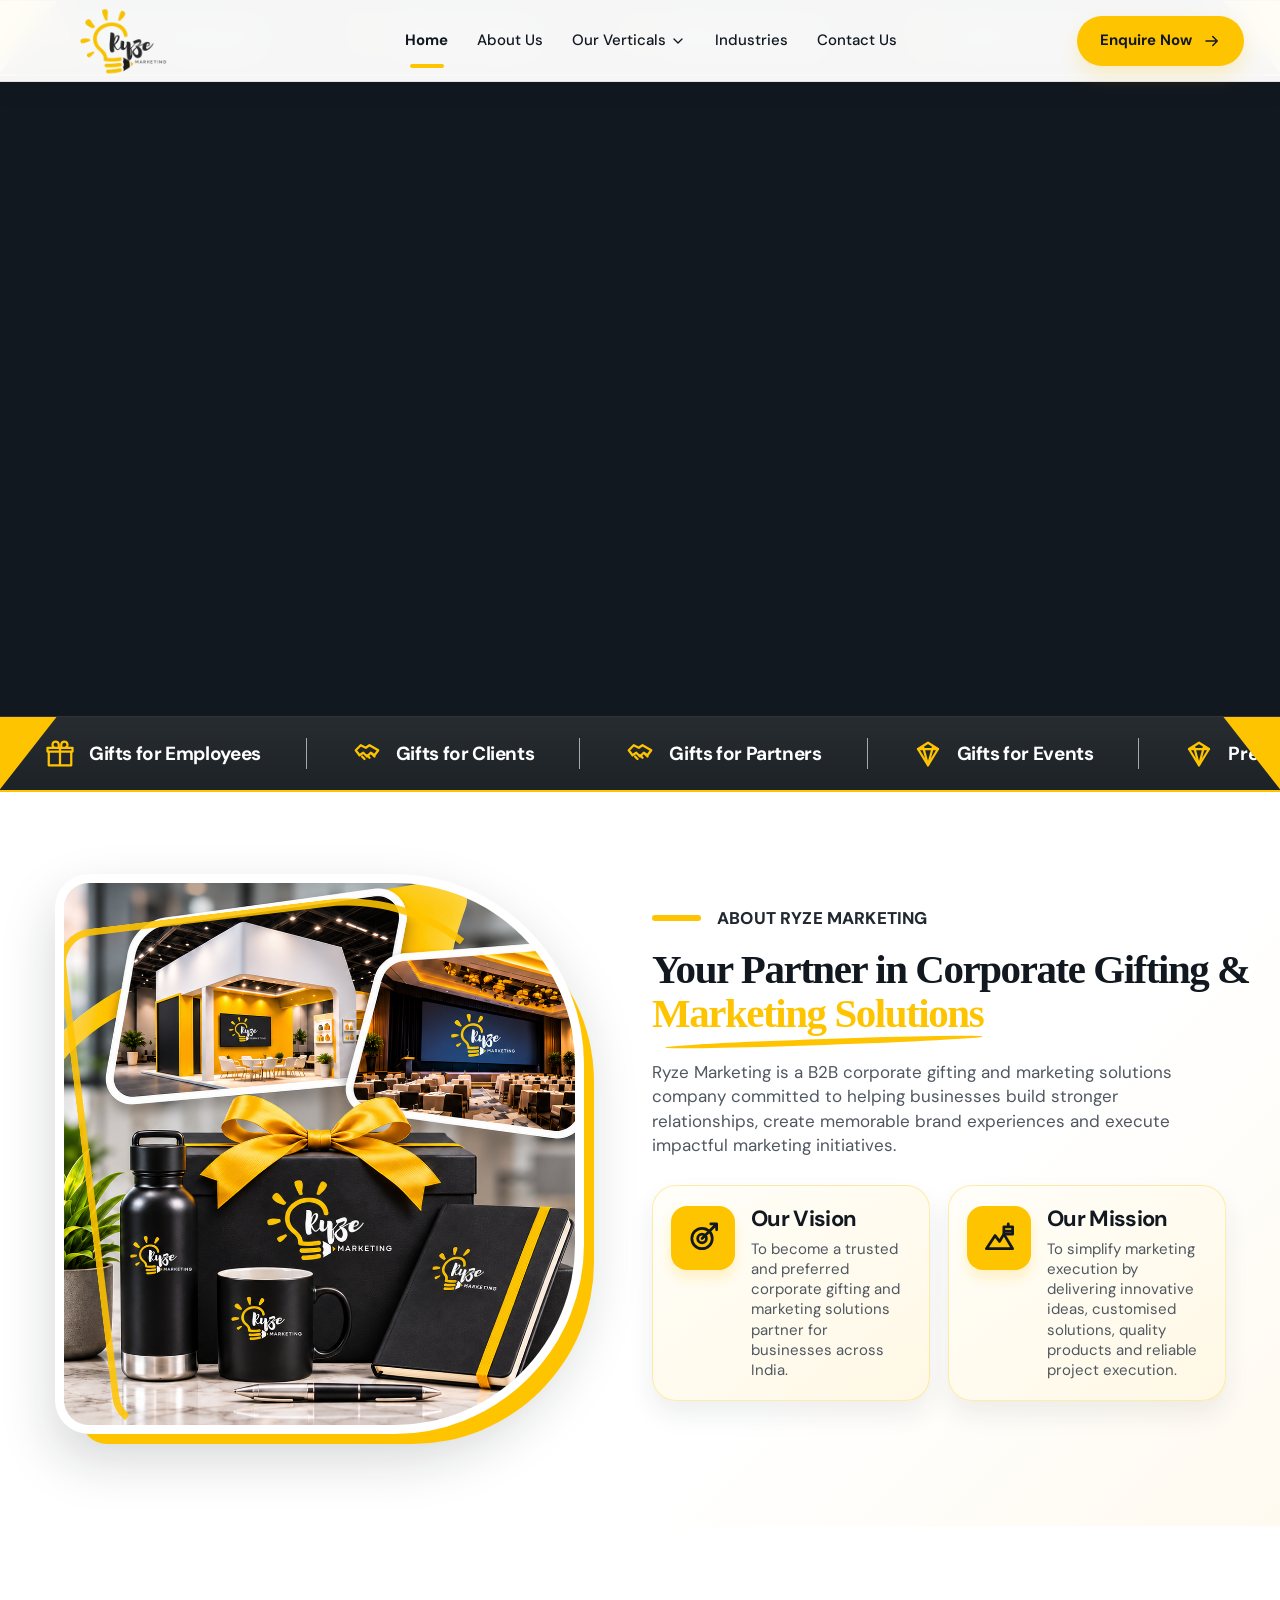
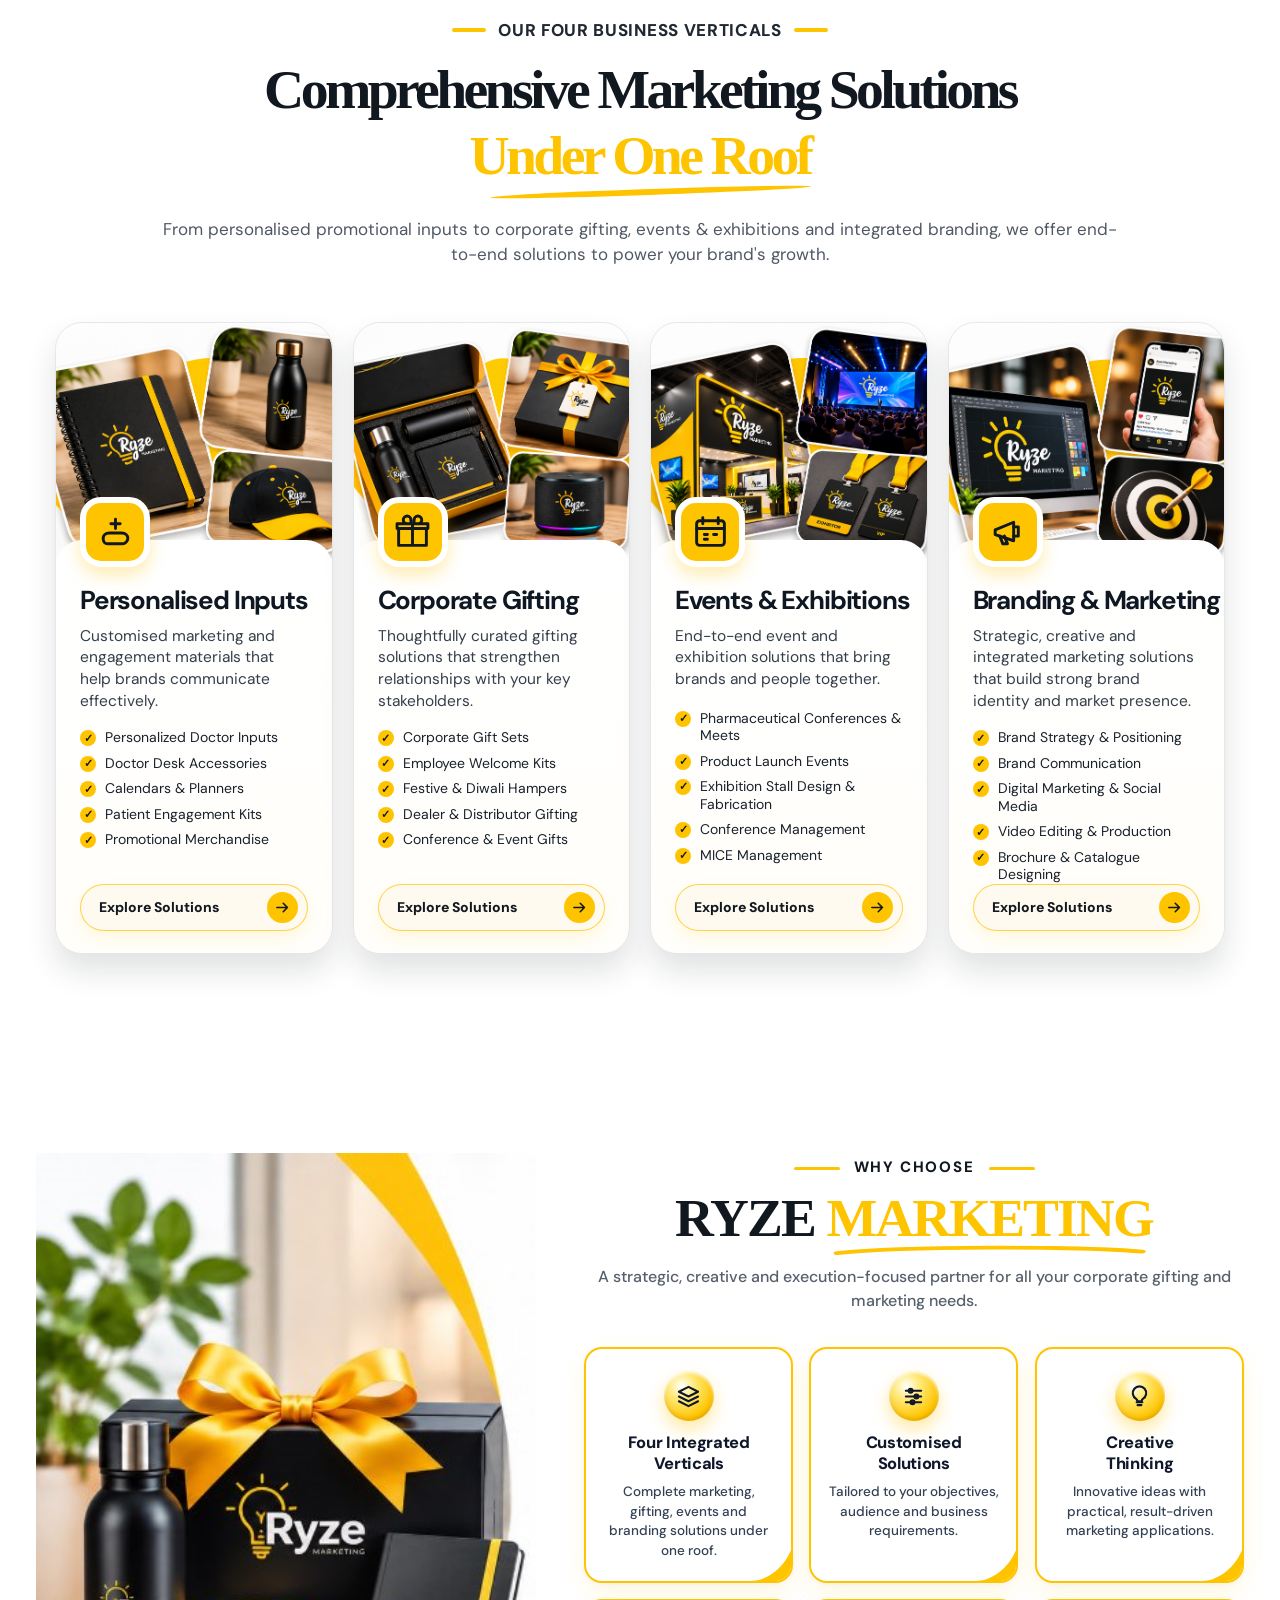
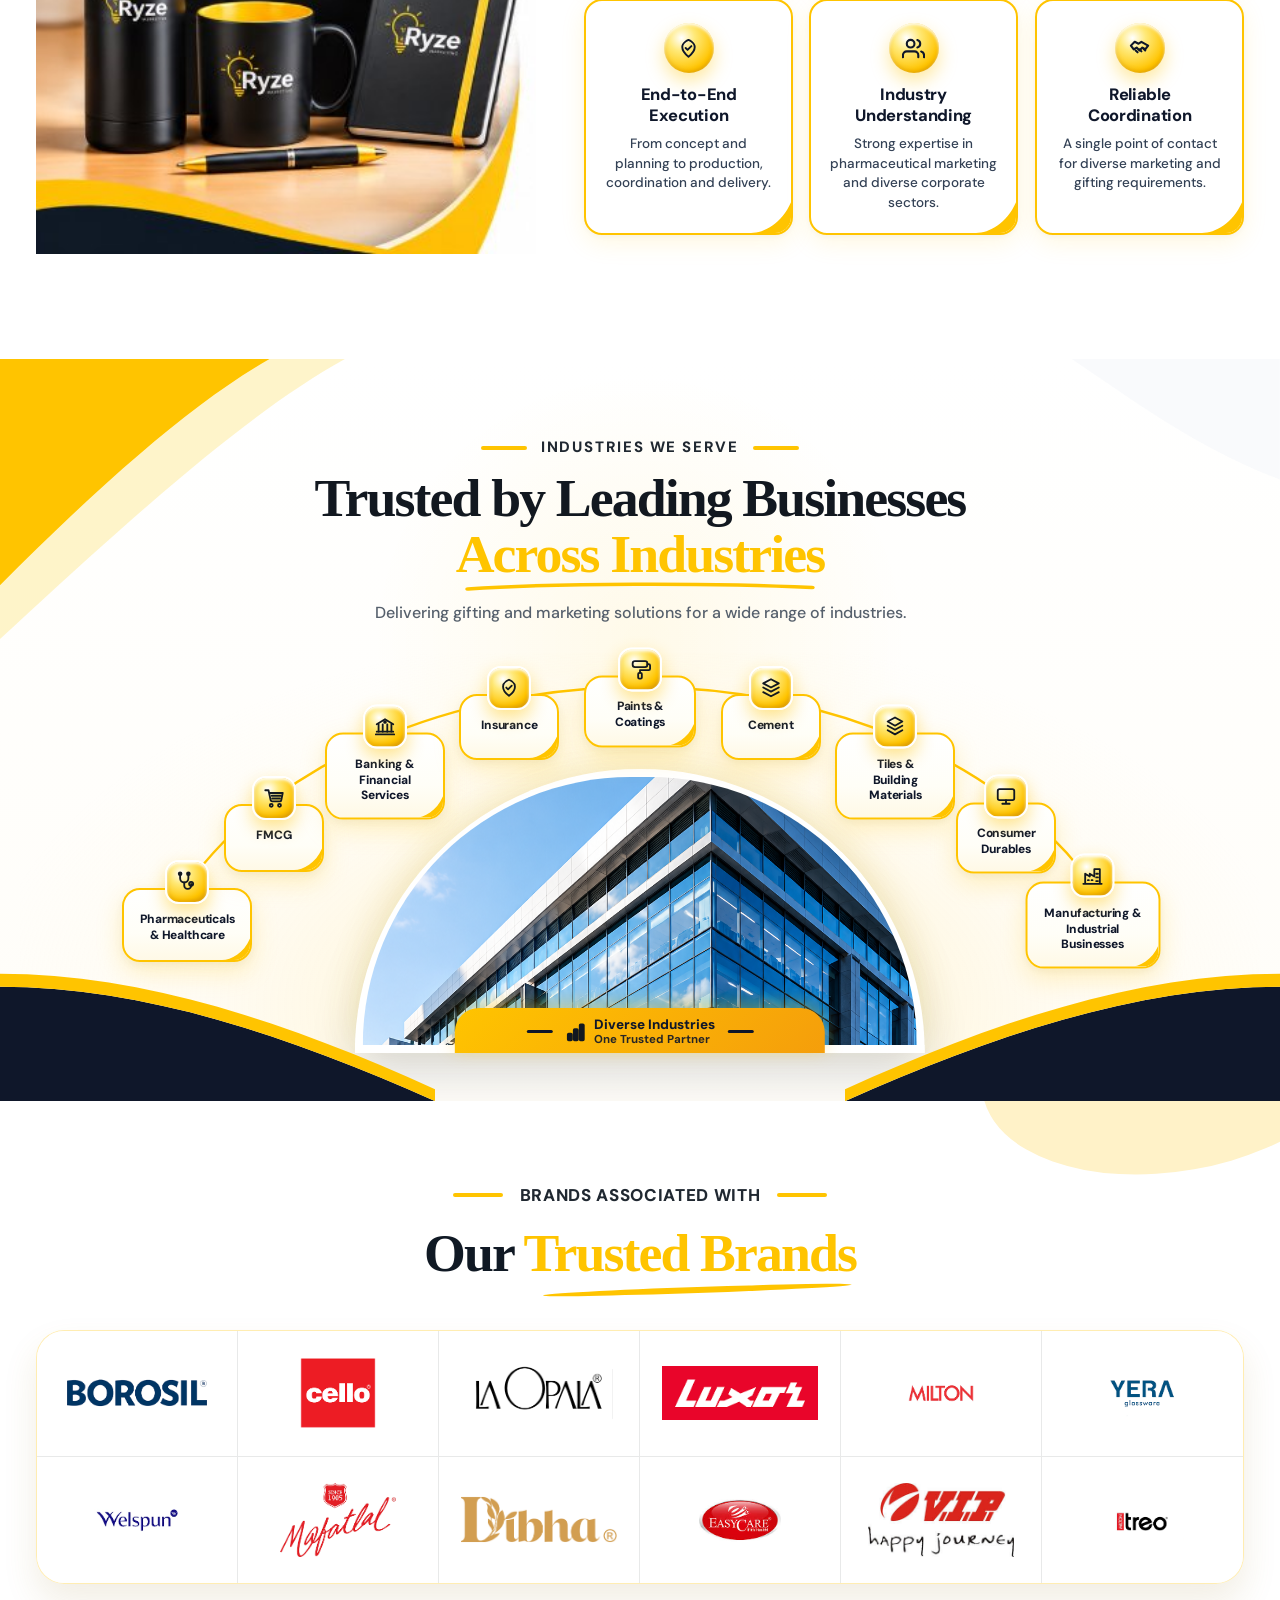
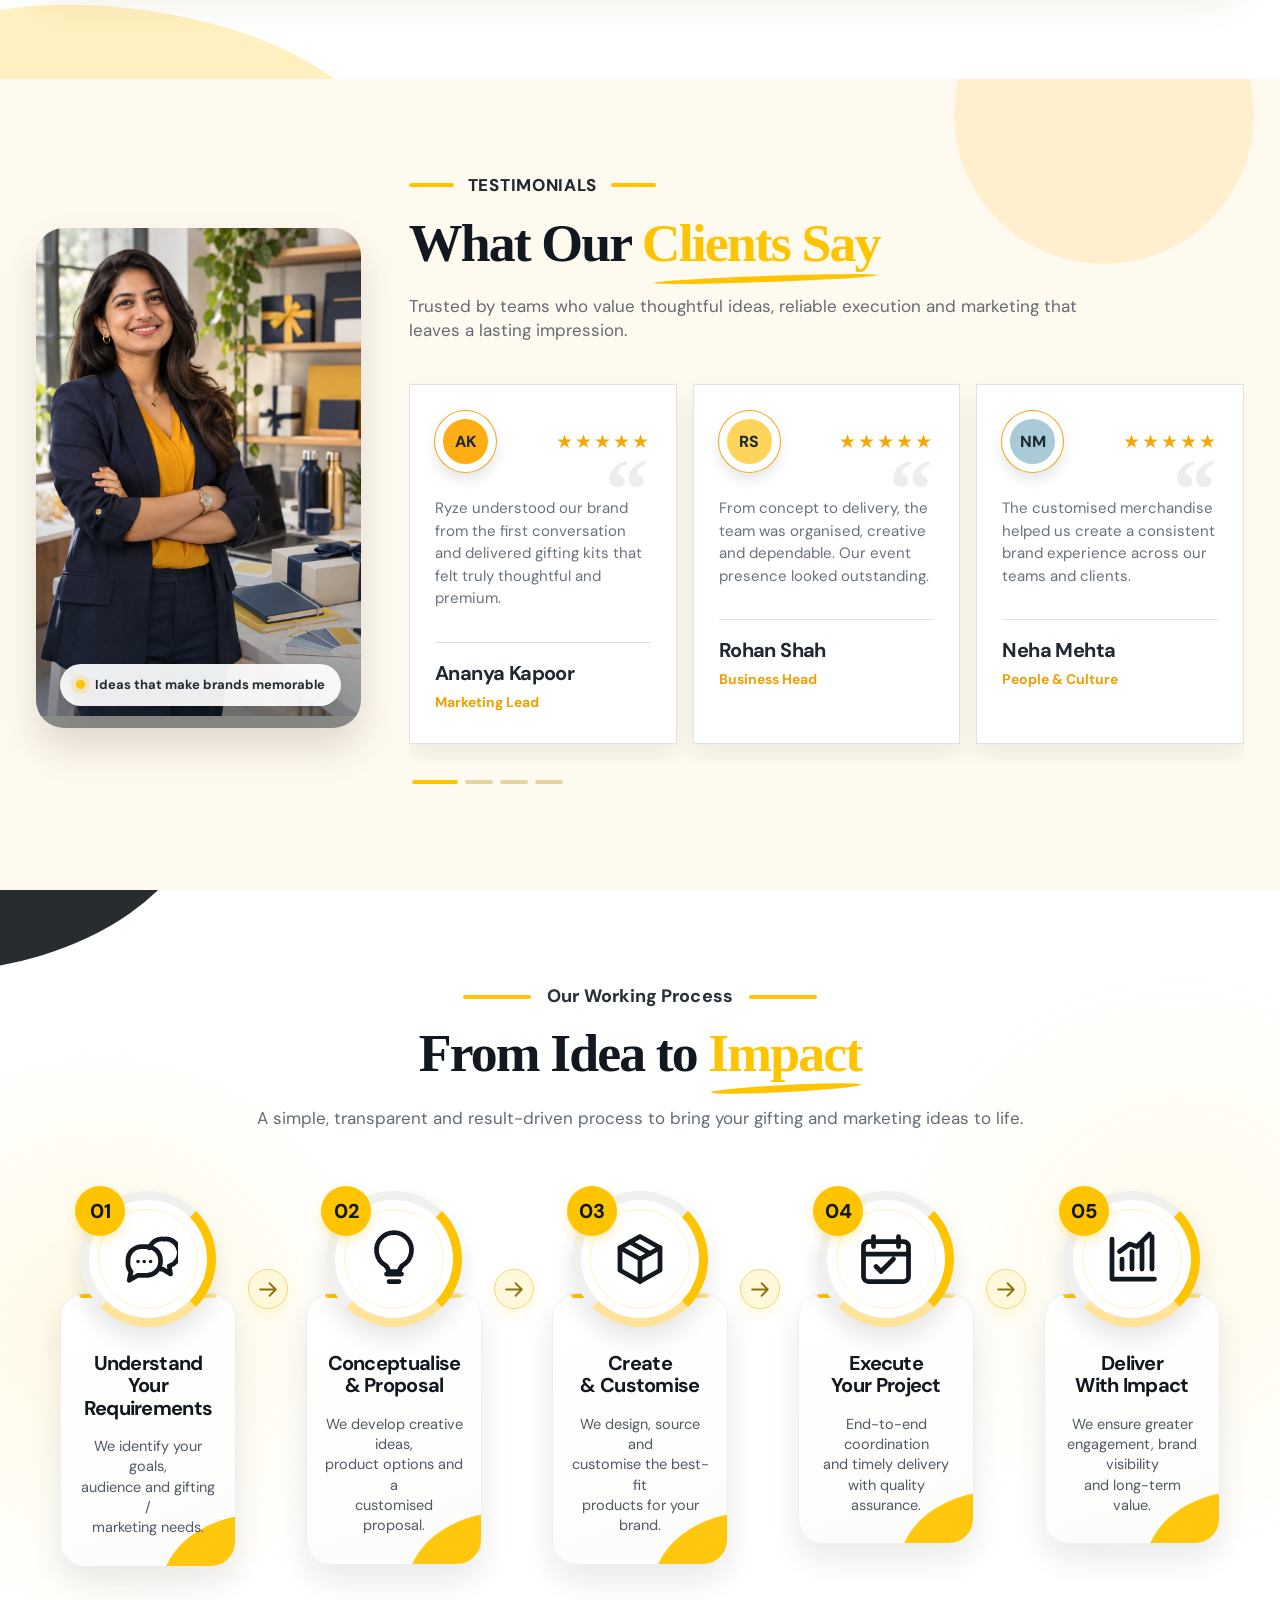
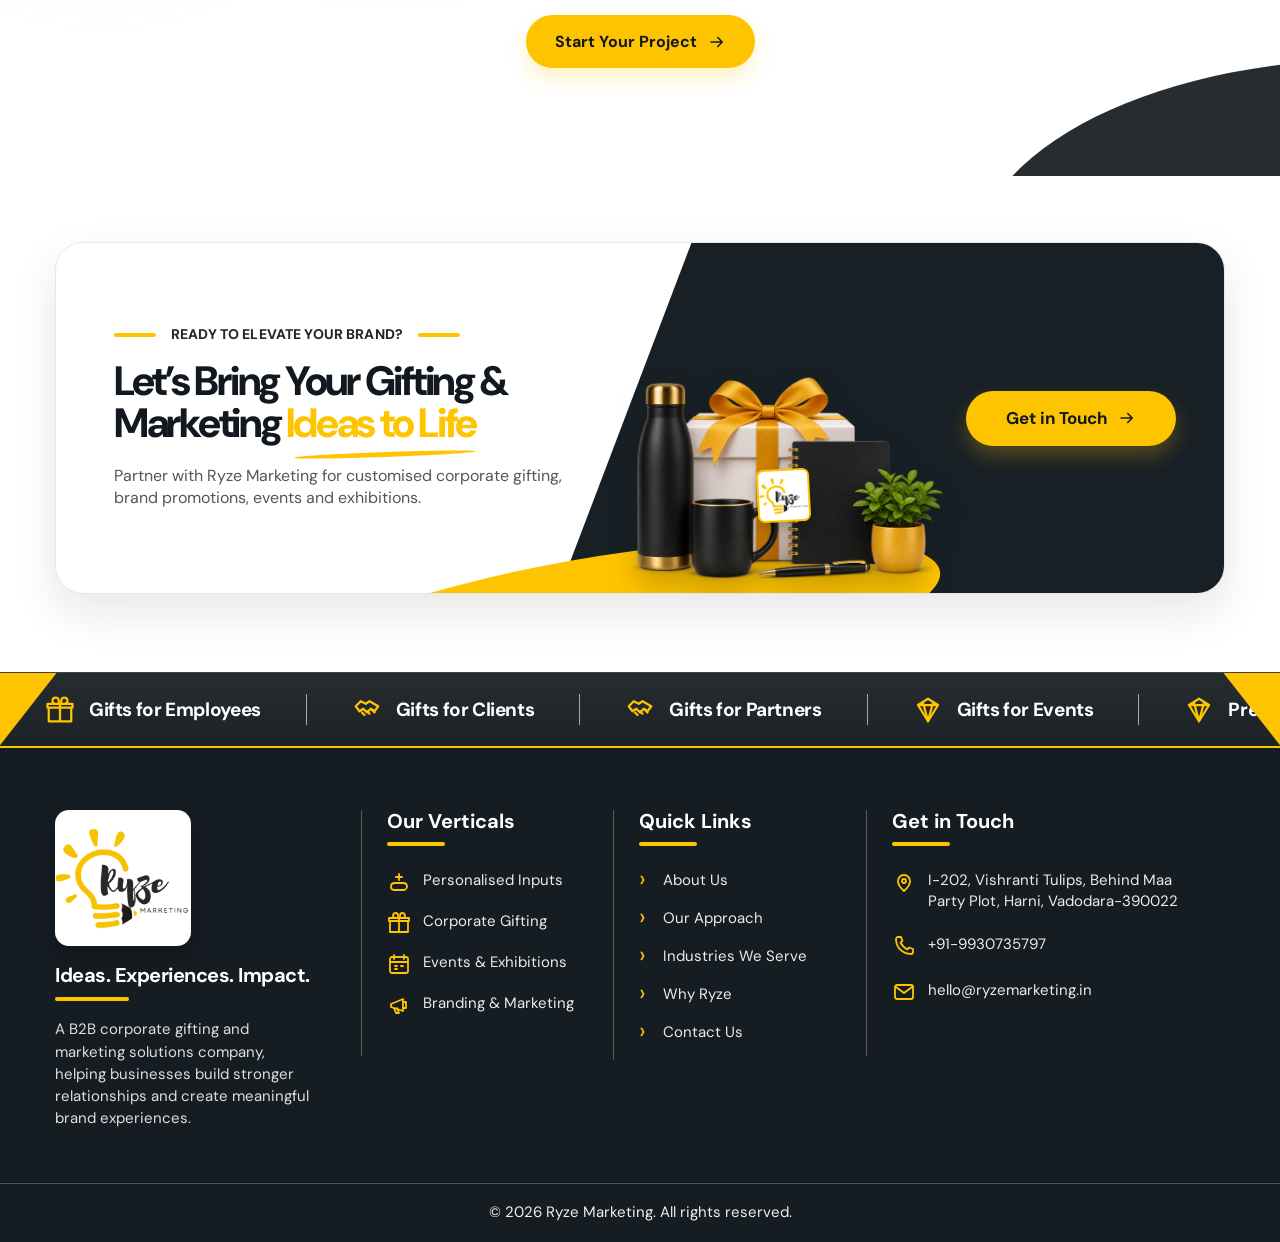
==== commit b5fb0e63: "website" ====
--- a/index.html
+++ b/index.html
@@ -223,9 +223,9 @@
             </button>
             <div class="nav-dropdown" role="menu">
               <a href="pages/deatilspage/Personalised%20Inputs.html" role="menuitem">Personalised Inputs</a>
-              <a href="#solutions" role="menuitem">Corporate Gifting</a>
-              <a href="#solutions" role="menuitem">Events &amp; Exhibitions</a>
-              <a href="#solutions" role="menuitem">Branding &amp; Marketing</a>
+              <a href="pages/deatilspage/Corporate%20Gifting.html" role="menuitem">Corporate Gifting</a>
+              <a href="pages/deatilspage/Events%20%26%20Exhibitions.html" role="menuitem">Events &amp; Exhibitions</a>
+              <a href="pages/deatilspage/Branding%20%26%20Marketing.html" role="menuitem">Branding &amp; Marketing</a>
             </div>
           </div>
           <a href="./pages/industries.html">Industries</a>
@@ -545,26 +545,26 @@
           <div class="verticals-track">
             <!-- Card 1: Personalised Inputs -->
             <article class="vertical-card" tabindex="0" aria-label="Personalised Inputs">
-              <img src="./assets/vertical-card-1.png"
+              <img src="./assets/Personalised%20Inputs/personalised-inputs.png"
                 alt="Personalised Inputs — Doctor table calendar, Ryze mug, and notebook" loading="lazy" />
             </article>
 
             <!-- Card 2: Corporate Gifting -->
             <article class="vertical-card" tabindex="0" aria-label="Corporate Gifting">
-              <img src="./assets/vertical-card-2.png"
+              <img src="./assets/Corporate%20Gifting/corporate-gifting.png"
                 alt="Corporate Gifting — Ryze water bottle, mug, gift box with yellow ribbon, and notebook"
                 loading="lazy" />
             </article>
 
             <!-- Card 3: Events & Exhibitions -->
             <article class="vertical-card" tabindex="0" aria-label="Events & Exhibitions">
-              <img src="./assets/vertical-card-3.png"
+              <img src="./assets/Events%20%26%20Exhibitions/events-exhibitions.png"
                 alt="Events and Exhibitions — Ryze Marketing exhibition stall booth" loading="lazy" />
             </article>
 
             <!-- Card 4: Branding & Marketing -->
             <article class="vertical-card" tabindex="0" aria-label="Branding & Marketing">
-              <img src="./assets/vertical-card-4.png"
+              <img src="./assets/Branding%20%26%20Marketing/branding-marketing.png"
                 alt="Branding & Marketing — Laptop with Ryze logo, camera and color swatches" loading="lazy" />
             </article>
           </div>
@@ -582,7 +582,7 @@
         </div>
         <div class="verticals-reference-grid">
           <article class="vertical-reference-card">
-            <div class="vertical-reference-media"><img src="./assets/personalised-inputs.png"
+            <div class="vertical-reference-media"><img src="./assets/Personalised%20Inputs/personalised-inputs.png"
                 alt="Personalised medical promotional inputs" loading="lazy" /></div>
             <div class="vertical-reference-body">
               <div class="vertical-reference-icon"><svg class="ui-icon">
@@ -596,13 +596,13 @@
                 <li>Calendars &amp; Planners</li>
                 <li>Patient Engagement Kits</li>
                 <li>Promotional Merchandise</li>
-              </ul><a class="vertical-reference-cta" href="#contact">Explore Solutions <svg class="button-icon">
+              </ul><a class="vertical-reference-cta" href="pages/deatilspage/Corporate%20Gifting.html">Explore Solutions <svg class="button-icon">
                   <use href="#icon-arrow" />
                 </svg></a>
             </div>
           </article>
           <article class="vertical-reference-card">
-            <div class="vertical-reference-media"><img src="./assets/corporate-gifting.png"
+            <div class="vertical-reference-media"><img src="./assets/Corporate%20Gifting/corporate-gifting.png"
                 alt="Corporate gifting products and gift set" loading="lazy" /></div>
             <div class="vertical-reference-body">
               <div class="vertical-reference-icon"><svg class="ui-icon">
@@ -616,13 +616,13 @@
                 <li>Festive &amp; Diwali Hampers</li>
                 <li>Dealer &amp; Distributor Gifting</li>
                 <li>Conference &amp; Event Gifts</li>
-              </ul><a class="vertical-reference-cta" href="#contact">Explore Solutions <svg class="button-icon">
+              </ul><a class="vertical-reference-cta" href="pages/deatilspage/Events%20%26%20Exhibitions.html">Explore Solutions <svg class="button-icon">
                   <use href="#icon-arrow" />
                 </svg></a>
             </div>
           </article>
           <article class="vertical-reference-card">
-            <div class="vertical-reference-media"><img src="./assets/events-exhibitions.png"
+            <div class="vertical-reference-media"><img src="./assets/Events%20%26%20Exhibitions/events-exhibitions.png"
                 alt="Ryze exhibition stall and event experience" loading="lazy" /></div>
             <div class="vertical-reference-body">
               <div class="vertical-reference-icon"><svg class="ui-icon">
@@ -636,13 +636,13 @@
                 <li>Exhibition Stall Design &amp; Fabrication</li>
                 <li>Conference Management</li>
                 <li>MICE Management</li>
-              </ul><a class="vertical-reference-cta" href="#contact">Explore Solutions <svg class="button-icon">
+              </ul><a class="vertical-reference-cta" href="pages/deatilspage/Branding%20%26%20Marketing.html">Explore Solutions <svg class="button-icon">
                   <use href="#icon-arrow" />
                 </svg></a>
             </div>
           </article>
           <article class="vertical-reference-card">
-            <div class="vertical-reference-media"><img src="./assets/branding-marketing.png"
+            <div class="vertical-reference-media"><img src="./assets/Branding%20%26%20Marketing/branding-marketing.png"
                 alt="Branding and marketing design workspace" loading="lazy" /></div>
             <div class="vertical-reference-body">
               <div class="vertical-reference-icon"><svg class="ui-icon">
@@ -1059,7 +1059,7 @@
         </div>
         <div class="cta-reference-products"><img src="./assets/cta-products.png" alt="Corporate gifting products" /><img
             class="cta-reference-logo" src="./assets/logo.png" alt="Ryze Marketing logo" /></div>
-        <div class="cta-reference-action"><a class="button" href="mailto:hello@ryzemarketing.in">Get in Touch <svg
+        <div class="cta-reference-action"><a class="button" href="./pages/contact.html#contact-form-section">Get in Touch <svg
               class="button-icon">
               <use href="#icon-arrow" />
             </svg></a></div>
@@ -1072,7 +1072,7 @@
           <p class="eyebrow"><span></span>Ready when you are</p>
           <h2>Let’s create something<br />that leaves a <em>lasting impression.</em></h2>
         </div>
-        <a class="button button-primary" href="mailto:hello@ryzemarketing.in">Get in Touch <svg class="button-icon">
+        <a class="button button-primary" href="./pages/contact.html#contact-form-section">Get in Touch <svg class="button-icon">
             <use href="#icon-arrow" />
           </svg></a>
       </div>
@@ -1183,11 +1183,11 @@
       <div class="footer-column">
         <h3>Our Verticals</h3><a href="pages/deatilspage/Personalised%20Inputs.html"><svg class="footer-icon">
             <use href="#icon-medical" />
-          </svg><span>Personalised Inputs</span></a><a href="#solutions"><svg class="footer-icon">
+          </svg><span>Personalised Inputs</span></a><a href="pages/deatilspage/Corporate%20Gifting.html"><svg class="footer-icon">
             <use href="#icon-gift" />
-          </svg><span>Corporate Gifting</span></a><a href="#solutions"><svg class="footer-icon">
+          </svg><span>Corporate Gifting</span></a><a href="pages/deatilspage/Events%20%26%20Exhibitions.html"><svg class="footer-icon">
             <use href="#icon-calendar" />
-          </svg><span>Events &amp; Exhibitions</span></a><a href="#solutions"><svg class="footer-icon">
+          </svg><span>Events &amp; Exhibitions</span></a><a href="pages/deatilspage/Branding%20%26%20Marketing.html"><svg class="footer-icon">
             <use href="#icon-megaphone" />
           </svg><span>Branding &amp; Marketing</span></a>
       </div>
@@ -1318,7 +1318,29 @@
                   <option value="personalised-inputs">Personalised Inputs</option>
                   <option value="events-exhibitions">Events &amp; Exhibitions</option>
                   <option value="branding-marketing">Branding &amp; Marketing</option>
-                  <option value="other">Other Solution</option>
+                </select>
+                <span class="popup-select-chevron" aria-hidden="true">
+                  <svg viewBox="0 0 24 24" fill="none" stroke="currentColor" stroke-width="2">
+                    <polyline points="6 9 12 15 18 9" />
+                  </svg>
+                </span>
+              </div>
+            </div>
+          </div>
+
+          <div class="popup-field-row full">
+            <div class="popup-field-group">
+              <div class="popup-input-box popup-select-wrap">
+                <span class="popup-icon" aria-hidden="true">
+                  <svg viewBox="0 0 24 24" fill="none" stroke="currentColor" stroke-width="2">
+                    <path d="M4 7h16M4 12h16M4 17h16" />
+                    <circle cx="8" cy="7" r="2" fill="currentColor" stroke="none" />
+                    <circle cx="16" cy="12" r="2" fill="currentColor" stroke="none" />
+                    <circle cx="10" cy="17" r="2" fill="currentColor" stroke="none" />
+                  </svg>
+                </span>
+                <select id="popupService" name="service" required disabled>
+                  <option value="" selected>What would you like us to create? *</option>
                 </select>
                 <span class="popup-select-chevron" aria-hidden="true">
                   <svg viewBox="0 0 24 24" fill="none" stroke="currentColor" stroke-width="2">
--- a/styles.css
+++ b/styles.css
@@ -10520,6 +10520,861 @@
   }
 }
 
+/* Personalised Inputs process: match the horizontal dark Our Approach reference. */
+.personalised-inputs-page .detail-process-section {
+  position: relative;
+  isolation: isolate;
+  overflow: hidden;
+  padding: 54px 0 58px;
+  background:
+    linear-gradient(90deg, rgba(8, 20, 25, .96) 0%, rgba(8, 20, 25, .88) 52%, rgba(8, 20, 25, .9) 100%),
+    url('./assets/banner.png') center / cover no-repeat;
+}
+
+.personalised-inputs-page .detail-process-section::after {
+  content: '';
+  position: absolute;
+  z-index: -1;
+  right: -100px;
+  bottom: -150px;
+  width: 410px;
+  height: 310px;
+  border-radius: 50%;
+  background: rgba(255, 196, 0, .08);
+  transform: rotate(-14deg);
+}
+
+.personalised-inputs-page .detail-process-layout {
+  display: grid;
+  grid-template-columns: minmax(245px, .92fr) minmax(0, 2.08fr);
+  align-items: center;
+  gap: 34px;
+}
+
+.personalised-inputs-page .detail-process-heading {
+  min-height: 151px;
+  margin: 0;
+  padding: 0 33px 0 0;
+  border-right: 1px solid rgba(255, 255, 255, .18);
+}
+
+.personalised-inputs-page .detail-process-heading .detail-kicker {
+  gap: 8px;
+  color: #f7fafc;
+  font-size: 10px;
+  letter-spacing: .1em;
+}
+
+.personalised-inputs-page .detail-process-heading .detail-kicker > span {
+  width: 25px;
+  height: 2px;
+}
+
+.personalised-inputs-page .detail-process-heading h2 {
+  margin-top: 12px;
+  color: #fff;
+  font-family: Arial, Helvetica, sans-serif;
+  font-size: clamp(31px, 3vw, 43px);
+  font-weight: 700;
+  line-height: .98;
+  letter-spacing: -.045em;
+}
+
+.personalised-inputs-page .detail-process-heading h2 em {
+  display: block;
+  color: var(--yellow);
+}
+
+.personalised-inputs-page .detail-process-heading h2 em::after {
+  display: none;
+}
+
+.personalised-inputs-page .detail-process-heading p {
+  max-width: 285px;
+  margin: 15px 0 0;
+  color: #e1e7ec;
+  font-size: 13px;
+  line-height: 1.42;
+}
+
+.personalised-inputs-page .detail-process-grid {
+  display: grid;
+  grid-template-columns: repeat(4, minmax(0, 1fr));
+  gap: 0;
+}
+
+.personalised-inputs-page .detail-process-step,
+.personalised-inputs-page .detail-process-step:nth-child(3) {
+  position: relative;
+  min-height: 151px;
+  padding: 0 19px;
+  border-left: 1px solid rgba(255, 255, 255, .2);
+  text-align: left;
+}
+
+.personalised-inputs-page .detail-process-step:first-child {
+  border-left: 0;
+}
+
+.personalised-inputs-page .detail-process-icon {
+  display: grid;
+  place-items: center;
+  width: 43px;
+  height: 43px;
+  margin-bottom: 16px;
+  border-radius: 50%;
+  background: var(--yellow);
+  color: var(--ink);
+  box-shadow: 0 7px 14px rgba(255, 196, 0, .25);
+}
+
+.personalised-inputs-page .detail-process-icon svg {
+  width: 23px;
+  height: 23px;
+  fill: none;
+  stroke: currentColor;
+  stroke-width: 1.8;
+  stroke-linecap: round;
+  stroke-linejoin: round;
+}
+
+.personalised-inputs-page .detail-process-step h3 {
+  margin: 0 0 7px;
+  color: #fff;
+  font-size: 16px;
+  letter-spacing: -.02em;
+}
+
+.personalised-inputs-page .detail-process-step p {
+  max-width: 145px;
+  margin: 0;
+  color: #e0e6eb;
+  font-size: 12px;
+  line-height: 1.42;
+}
+
+@media (max-width: 950px) {
+  .personalised-inputs-page .detail-process-layout {
+    grid-template-columns: 1fr;
+    gap: 38px;
+  }
+
+  .personalised-inputs-page .detail-process-heading {
+    min-height: 0;
+    padding: 0;
+    border-right: 0;
+  }
+
+  .personalised-inputs-page .detail-process-grid {
+    grid-template-columns: repeat(2, minmax(0, 1fr));
+    gap: 28px 0;
+  }
+
+  .personalised-inputs-page .detail-process-step:nth-child(3) {
+    border-left: 0;
+  }
+}
+
+@media (max-width: 600px) {
+  .personalised-inputs-page .detail-process-section {
+    padding: 52px 0 58px;
+  }
+
+  .personalised-inputs-page .detail-process-heading {
+    text-align: center;
+  }
+
+  .personalised-inputs-page .detail-process-heading .detail-kicker {
+    justify-content: center;
+  }
+
+  .personalised-inputs-page .detail-process-heading h2 {
+    font-size: clamp(31px, 9.5vw, 43px);
+  }
+
+  .personalised-inputs-page .detail-process-heading p {
+    max-width: 310px;
+    margin-inline: auto;
+    font-size: 14px;
+  }
+
+  .personalised-inputs-page .detail-process-grid {
+    grid-template-columns: 1fr;
+    gap: 0;
+  }
+
+  .personalised-inputs-page .detail-process-step,
+  .personalised-inputs-page .detail-process-step:nth-child(3) {
+    min-height: 0;
+    padding: 18px 0 18px 64px;
+    border-top: 1px solid rgba(255, 255, 255, .18);
+    border-left: 0;
+  }
+
+  .personalised-inputs-page .detail-process-icon {
+    position: absolute;
+    left: 0;
+    top: 18px;
+    width: 44px;
+    height: 44px;
+    margin: 0;
+  }
+
+  .personalised-inputs-page .detail-process-step h3 {
+    padding-top: 3px;
+    font-size: 18px;
+  }
+
+  .personalised-inputs-page .detail-process-step p {
+    max-width: 270px;
+    font-size: 13px;
+  }
+}
+
+/* Final touchpoint card layout: eliminate the empty lower area and balance the image. */
+.personalised-inputs-page .pi-solution-card {
+  display: grid;
+  grid-template-columns: minmax(0, 1.15fr) minmax(135px, .85fr);
+  grid-template-rows: 1fr;
+  min-height: 232px;
+  align-items: stretch;
+  border: 1.5px solid rgba(255, 196, 0, .68);
+  box-shadow: 0 10px 26px rgba(15, 23, 42, .06), 0 0 0 3px rgba(255, 196, 0, .06);
+}
+
+.personalised-inputs-page .pi-card-content {
+  width: auto;
+  min-height: 0;
+  padding: 25px 12px 25px 20px;
+  justify-content: center;
+}
+
+.personalised-inputs-page .pi-card-photo-wrap {
+  display: block;
+  width: calc(100% - 14px);
+  height: calc(100% - 28px);
+  margin: 14px 14px 14px 0;
+  align-self: center;
+  border-radius: 16px;
+  clip-path: none;
+}
+
+.personalised-inputs-page .pi-card-photo-wrap::before {
+  display: none;
+}
+
+.personalised-inputs-page .pi-card-photo {
+  width: 100%;
+  height: 100%;
+  object-position: center;
+}
+
+@media (max-width: 600px) {
+  .personalised-inputs-page .pi-solution-card {
+    grid-template-columns: minmax(0, 1.12fr) minmax(124px, .88fr);
+    grid-template-rows: 1fr;
+    min-height: 216px;
+  }
+
+  .personalised-inputs-page .pi-card-content {
+    padding: 22px 9px 22px 16px;
+  }
+
+  .personalised-inputs-page .pi-card-photo-wrap {
+    width: calc(100% - 10px);
+    height: calc(100% - 20px);
+    margin: 10px 10px 10px 0;
+  }
+
+  .personalised-inputs-page .pi-card-title {
+    font-size: 17px;
+  }
+
+  .personalised-inputs-page .pi-card-desc {
+    font-size: 12.5px;
+  }
+}
+
+/* Personalised Inputs section background system. */
+.personalised-inputs-page .cta-reference {
+  background:
+    radial-gradient(circle at 8% 20%, rgba(255, 196, 0, .12), transparent 24%),
+    linear-gradient(180deg, #fffdf8 0%, #f4f8fb 100%);
+}
+
+/* Final visual polish for the Personalised Inputs overview. */
+.personalised-inputs-page .pi-hero-section {
+  position: relative;
+  isolation: isolate;
+  overflow: hidden;
+  padding: 78px 0 76px;
+  background:
+    radial-gradient(circle at 5% 42%, rgba(255, 196, 0, .15), transparent 25%),
+    radial-gradient(circle at 95% 12%, rgba(201, 220, 237, .3), transparent 25%),
+    linear-gradient(145deg, #f9fcff 0%, #ffffff 56%, #fffaf0 100%);
+}
+
+.personalised-inputs-page .pi-hero-section::before,
+.personalised-inputs-page .pi-hero-section::after {
+  content: "";
+  position: absolute;
+  z-index: -1;
+  border-radius: 50%;
+  pointer-events: none;
+}
+
+.personalised-inputs-page .pi-hero-section::before {
+  top: -180px;
+  left: -180px;
+  width: 430px;
+  height: 430px;
+  border: 1px solid rgba(255, 196, 0, .2);
+  box-shadow: 0 0 0 22px rgba(255, 196, 0, .04), 0 0 0 45px rgba(255, 196, 0, .025);
+}
+
+.personalised-inputs-page .pi-hero-section::after {
+  right: -130px;
+  bottom: -220px;
+  width: 430px;
+  height: 430px;
+  background: rgba(210, 226, 239, .28);
+  filter: blur(2px);
+}
+
+.personalised-inputs-page .pi-hero-container {
+  width: min(1320px, calc(100% - 48px));
+  max-width: none;
+  padding: 0;
+  position: relative;
+  z-index: 1;
+}
+
+.personalised-inputs-page .pi-hero-grid {
+  grid-template-columns: minmax(0, .96fr) minmax(0, 1.04fr);
+  gap: clamp(50px, 6vw, 88px);
+  margin-bottom: 62px;
+}
+
+.personalised-inputs-page .pi-hero-visual-col {
+  min-width: 0;
+}
+
+.personalised-inputs-page .pi-hero-visual-col::before {
+  content: "";
+  position: absolute;
+  width: 76%;
+  aspect-ratio: 1;
+  border-radius: 50%;
+  background: radial-gradient(circle, rgba(255, 196, 0, .2), rgba(255, 196, 0, 0) 70%);
+  filter: blur(4px);
+  transform: translate(-5%, 7%);
+  pointer-events: none;
+}
+
+.personalised-inputs-page .pi-collage-wrap {
+  max-width: 530px;
+  padding: 20px 22px 15px;
+  border: 1.5px solid rgba(255, 196, 0, .46);
+  border-radius: 34px;
+  background: #ffffff;
+  box-shadow: 0 28px 58px rgba(15, 23, 42, .14), 0 0 0 8px rgba(255, 255, 255, .72);
+  z-index: 1;
+}
+
+.personalised-inputs-page .pi-collage-wrap::after {
+  content: "";
+  position: absolute;
+  left: 12%;
+  right: 12%;
+  bottom: -18px;
+  height: 24px;
+  border-radius: 50%;
+  background: rgba(15, 23, 42, .13);
+  filter: blur(15px);
+  z-index: -1;
+}
+
+.personalised-inputs-page .pi-collage-img {
+  filter: drop-shadow(0 16px 15px rgba(15, 23, 42, .12));
+  transition: transform .45s cubic-bezier(.2, .8, .2, 1), filter .35s ease;
+}
+
+.personalised-inputs-page .pi-collage-wrap:hover .pi-collage-img {
+  transform: translateY(-5px) scale(1.018);
+  filter: drop-shadow(0 22px 20px rgba(15, 23, 42, .16));
+}
+
+.personalised-inputs-page .pi-hero-content-col {
+  max-width: 640px;
+  padding: 8px 12px 8px 0;
+}
+
+.personalised-inputs-page .pi-dot-pattern {
+  top: -18px;
+  right: 8px;
+  gap: 10px;
+  opacity: .3;
+}
+
+.personalised-inputs-page .pi-dot-pattern span {
+  width: 4px;
+  height: 4px;
+  background: #94a3b8;
+}
+
+.personalised-inputs-page .pi-overview-pill {
+  margin-bottom: 19px;
+  padding: 6px 18px;
+  border: 1px solid rgba(255, 196, 0, .9);
+  background: rgba(255, 255, 255, .82);
+  box-shadow: 0 5px 16px rgba(255, 196, 0, .12);
+}
+
+.personalised-inputs-page .pi-hero-title {
+  max-width: 620px;
+  margin-bottom: 21px;
+  font-size: clamp(30px, 3.2vw, 48px);
+  line-height: 1.08;
+  letter-spacing: -.048em;
+}
+
+.personalised-inputs-page .pi-hero-title .highlight-yellow {
+  position: relative;
+  display: inline-block;
+  color: var(--yellow);
+}
+
+.personalised-inputs-page .pi-hero-title .highlight-yellow::after {
+  content: "";
+  position: absolute;
+  left: 2%;
+  right: 0;
+  bottom: -8px;
+  height: 4px;
+  border-radius: 999px;
+  background: var(--yellow);
+  transform: rotate(-1.5deg);
+}
+
+.personalised-inputs-page .pi-hero-lead {
+  max-width: 590px;
+  margin-bottom: 31px;
+  font-size: clamp(16px, 1.25vw, 18px);
+  line-height: 1.62;
+  color: #526176;
+}
+
+.personalised-inputs-page .pi-btn-primary,
+.personalised-inputs-page .pi-btn-secondary {
+  min-height: 51px;
+  padding: 13px 27px;
+}
+
+.personalised-inputs-page .pi-btn-primary {
+  box-shadow: 0 11px 25px rgba(255, 196, 0, .28);
+}
+
+.personalised-inputs-page .pi-btn-secondary {
+  border-color: #cbd5e1;
+  background: rgba(255, 255, 255, .75);
+}
+
+.personalised-inputs-page .pi-features-bar {
+  width: min(1120px, 100%);
+  min-height: 116px;
+  margin: 0 auto;
+  padding: 23px 28px 23px 34px;
+  display: grid;
+  grid-template-columns: minmax(320px, 1fr) minmax(0, 1.75fr);
+  gap: 28px;
+  border: 1px solid rgba(255, 255, 255, .12);
+  border-top: 3px solid var(--yellow);
+  border-radius: 25px;
+  background: linear-gradient(110deg, #0b1622 0%, #111f2d 100%);
+  box-shadow: 0 19px 38px rgba(15, 23, 42, .2);
+}
+
+.personalised-inputs-page .pi-features-left {
+  display: flex;
+  align-items: center;
+}
+
+.personalised-inputs-page .pi-features-title {
+  max-width: none;
+  margin: 0;
+  font-size: clamp(20px, 1.65vw, 23px);
+  line-height: 1.15;
+  white-space: nowrap;
+}
+
+.personalised-inputs-page .pi-features-items {
+  display: flex;
+  width: 100%;
+  align-items: center;
+  gap: 0;
+}
+
+.personalised-inputs-page .pi-feature-item {
+  flex: 1 1 0;
+  min-width: 0;
+  padding: 0 22px;
+  gap: 11px;
+}
+
+.personalised-inputs-page .pi-feature-item:first-child {
+  padding-left: 4px;
+}
+
+.personalised-inputs-page .pi-feature-icon-wrap {
+  width: 43px;
+  height: 43px;
+  border-radius: 50%;
+  background: linear-gradient(145deg, #ffe98b 0%, #ffc400 74%);
+  box-shadow: 0 7px 14px rgba(255, 196, 0, .2), inset 0 1px 2px rgba(255, 255, 255, .75);
+  transition: transform .3s ease, background .3s ease;
+}
+
+.personalised-inputs-page .pi-feature-icon {
+  width: 25px;
+  height: 25px;
+  stroke: #0b1622;
+  stroke-width: 2;
+}
+
+.personalised-inputs-page .pi-feature-text {
+  white-space: normal;
+  font-size: 13.5px;
+  line-height: 1.3;
+}
+
+.personalised-inputs-page .pi-feature-divider {
+  height: 42px;
+  background: rgba(255, 255, 255, .17);
+}
+
+.personalised-inputs-page .pi-feature-item:hover .pi-feature-icon-wrap {
+  transform: translateY(-3px) rotate(-5deg);
+  background: rgba(255, 196, 0, .2);
+}
+
+.personalised-inputs-page .pi-features-swoop {
+  width: 62px;
+  height: 62px;
+}
+
+@media (max-width: 1100px) {
+  .personalised-inputs-page .pi-hero-grid {
+    gap: 42px;
+  }
+
+  .personalised-inputs-page .pi-feature-item {
+    padding: 0 12px;
+  }
+}
+
+@media (max-width: 900px) {
+  .personalised-inputs-page .pi-hero-section {
+    padding: 58px 0 54px;
+  }
+
+  .personalised-inputs-page .pi-hero-container {
+    width: min(680px, calc(100% - 40px));
+  }
+
+  .personalised-inputs-page .pi-hero-grid {
+    gap: 38px;
+    margin-bottom: 42px;
+  }
+
+  .personalised-inputs-page .pi-hero-content-col {
+    max-width: 620px;
+    padding-right: 0;
+  }
+
+  .personalised-inputs-page .pi-features-bar {
+    grid-template-columns: 1fr;
+    gap: 19px;
+    padding: 25px 26px;
+  }
+
+  .personalised-inputs-page .pi-features-title {
+    max-width: none;
+    white-space: normal;
+  }
+
+  .personalised-inputs-page .pi-features-items {
+    width: 100%;
+  }
+}
+
+@media (max-width: 600px) {
+  .personalised-inputs-page .pi-hero-section {
+    padding: 40px 0 44px;
+  }
+
+  .personalised-inputs-page .pi-hero-container {
+    width: calc(100% - 32px);
+  }
+
+  .personalised-inputs-page .pi-hero-grid {
+    gap: 30px;
+    margin-bottom: 34px;
+  }
+
+  .personalised-inputs-page .pi-collage-wrap {
+    padding: 12px 13px 9px;
+    border-radius: 22px;
+    box-shadow: 0 16px 34px rgba(15, 23, 42, .12), 0 0 0 6px rgba(255, 255, 255, .66);
+  }
+
+  .personalised-inputs-page .pi-hero-content-col {
+    text-align: center;
+  }
+
+  .personalised-inputs-page .pi-overview-pill {
+    margin-bottom: 15px;
+  }
+
+  .personalised-inputs-page .pi-hero-title {
+    font-size: clamp(28px, 8vw, 36px);
+    line-height: 1.08;
+  }
+
+  .personalised-inputs-page .pi-hero-lead {
+    margin-right: auto;
+    margin-left: auto;
+    font-size: 15.5px;
+  }
+
+  .personalised-inputs-page .pi-hero-actions {
+    align-items: stretch;
+    gap: 11px;
+  }
+
+  .personalised-inputs-page .pi-btn-primary,
+  .personalised-inputs-page .pi-btn-secondary {
+    width: 100%;
+  }
+
+  .personalised-inputs-page .pi-features-bar {
+    gap: 14px;
+    padding: 22px 20px 24px;
+    border-radius: 21px;
+  }
+
+  .personalised-inputs-page .pi-features-title {
+    font-size: 21px;
+  }
+
+  .personalised-inputs-page .pi-features-items {
+    display: flex;
+    flex-direction: column;
+    align-items: stretch;
+  }
+
+  .personalised-inputs-page .pi-feature-item,
+  .personalised-inputs-page .pi-feature-item:first-child {
+    padding: 12px 0;
+  }
+
+  .personalised-inputs-page .pi-feature-item:not(:first-child) {
+    border-top: 1px solid rgba(255, 255, 255, .14);
+  }
+
+  .personalised-inputs-page .pi-feature-divider {
+    display: none;
+  }
+
+  .personalised-inputs-page .pi-feature-text {
+    font-size: 14px;
+  }
+}
+
+/* Final touchpoint card text alignment and SVG icon treatment. */
+.personalised-inputs-page .pi-card-content {
+  align-items: flex-start;
+  text-align: left;
+}
+
+.personalised-inputs-page .pi-card-badge {
+  margin-left: 0;
+  margin-right: 0;
+}
+
+.personalised-inputs-page .pi-card-badge-icon {
+  fill: none;
+  stroke: currentColor;
+  stroke-width: 1.9;
+  stroke-linecap: round;
+  stroke-linejoin: round;
+}
+
+.personalised-inputs-page .pi-card-title,
+.personalised-inputs-page .pi-card-desc {
+  text-align: left;
+}
+
+/* Touchpoint card text: use the same left-aligned editorial rhythm as the reference. */
+.personalised-inputs-page .pi-card-content {
+  align-items: flex-start;
+  text-align: left;
+}
+
+.personalised-inputs-page .pi-card-badge {
+  margin-left: 0;
+  margin-right: 0;
+}
+
+.personalised-inputs-page .pi-card-badge-icon {
+  fill: none;
+  stroke: currentColor;
+  stroke-width: 1.9;
+  stroke-linecap: round;
+  stroke-linejoin: round;
+}
+
+.personalised-inputs-page .pi-card-title,
+.personalised-inputs-page .pi-card-desc {
+  text-align: left;
+}
+
+/* Process cards: polished hover interaction and stronger visual hierarchy. */
+.personalised-inputs-page .detail-process-grid {
+  gap: 12px;
+}
+
+.personalised-inputs-page .detail-process-step,
+.personalised-inputs-page .detail-process-step:nth-child(3),
+.personalised-inputs-page .detail-process-step:first-child {
+  position: relative;
+  min-height: 182px;
+  padding: 19px 18px 17px;
+  overflow: hidden;
+  border: 1px solid rgba(255, 255, 255, .16);
+  border-left: 1px solid rgba(255, 255, 255, .16);
+  border-radius: 17px;
+  background: linear-gradient(150deg, rgba(255, 255, 255, .1), rgba(255, 255, 255, .035));
+  box-shadow: inset 0 1px 0 rgba(255, 255, 255, .08);
+  transition: transform .28s cubic-bezier(.2, .8, .2, 1), border-color .28s ease, background .28s ease, box-shadow .28s ease;
+}
+
+.personalised-inputs-page .detail-process-step::before {
+  content: '';
+  position: absolute;
+  top: -58px;
+  right: -42px;
+  width: 125px;
+  height: 125px;
+  border-radius: 50%;
+  background: rgba(255, 196, 0, .12);
+  opacity: .35;
+  transition: transform .4s ease, opacity .3s ease;
+}
+
+.personalised-inputs-page .detail-process-step::after {
+  content: '';
+  position: absolute;
+  right: 19px;
+  bottom: 0;
+  left: 19px;
+  height: 2px;
+  border-radius: 999px;
+  background: linear-gradient(90deg, transparent, var(--yellow), transparent);
+  opacity: .25;
+  transform: scaleX(.4);
+  transition: transform .3s ease, opacity .3s ease;
+}
+
+.personalised-inputs-page .detail-process-step:hover {
+  z-index: 2;
+  border-color: rgba(255, 196, 0, .72);
+  background: linear-gradient(150deg, rgba(255, 196, 0, .18), rgba(255, 255, 255, .07));
+  box-shadow: 0 15px 28px rgba(0, 0, 0, .22), 0 0 0 1px rgba(255, 196, 0, .1);
+  transform: translateY(-8px);
+}
+
+.personalised-inputs-page .detail-process-step:hover::before {
+  opacity: .8;
+  transform: scale(1.35);
+}
+
+.personalised-inputs-page .detail-process-step:hover::after {
+  opacity: 1;
+  transform: scaleX(1);
+}
+
+.personalised-inputs-page .detail-process-icon {
+  position: relative;
+  z-index: 1;
+  margin-bottom: 18px;
+  transition: transform .32s cubic-bezier(.2, .8, .2, 1), box-shadow .32s ease, background .32s ease;
+}
+
+.personalised-inputs-page .detail-process-step:hover .detail-process-icon {
+  background: #ffd43b;
+  box-shadow: 0 0 0 7px rgba(255, 196, 0, .12), 0 10px 22px rgba(255, 196, 0, .42);
+  transform: translateY(-3px) rotate(-6deg) scale(1.08);
+}
+
+.personalised-inputs-page .detail-process-step h3,
+.personalised-inputs-page .detail-process-step p {
+  position: relative;
+  z-index: 1;
+  transition: color .25s ease, transform .25s ease;
+}
+
+.personalised-inputs-page .detail-process-step:hover h3 {
+  color: var(--yellow);
+  transform: translateX(2px);
+}
+
+.personalised-inputs-page .detail-process-step:hover p {
+  color: #fff;
+}
+
+@media (max-width: 950px) {
+  .personalised-inputs-page .detail-process-step:nth-child(3),
+  .personalised-inputs-page .detail-process-step:first-child {
+    border-left: 1px solid rgba(255, 255, 255, .16);
+  }
+}
+
+@media (max-width: 600px) {
+  .personalised-inputs-page .detail-process-grid {
+    gap: 10px;
+  }
+
+  .personalised-inputs-page .detail-process-step,
+  .personalised-inputs-page .detail-process-step:nth-child(3),
+  .personalised-inputs-page .detail-process-step:first-child {
+    min-height: 0;
+    padding: 16px 16px 17px 64px;
+    border: 1px solid rgba(255, 255, 255, .16);
+    border-radius: 15px;
+  }
+
+  .personalised-inputs-page .detail-process-icon {
+    top: 16px;
+    left: 16px;
+    margin: 0;
+  }
+
+  .personalised-inputs-page .detail-process-step:hover {
+    transform: translateY(-4px);
+  }
+}
+
+@media (prefers-reduced-motion: reduce) {
+  .personalised-inputs-page .detail-process-step,
+  .personalised-inputs-page .detail-process-step::before,
+  .personalised-inputs-page .detail-process-step::after,
+  .personalised-inputs-page .detail-process-icon,
+  .personalised-inputs-page .detail-process-step h3,
+  .personalised-inputs-page .detail-process-step p {
+    transition: none;
+  }
+}
+
 /* Personalised Inputs detail page. */
 .detail-page {
   --detail-ink: #111827;
@@ -11545,3 +12400,1259 @@
     font-size: 14px;
   }
 }
+
+/* ==========================================================================
+   Personalised Inputs Hero & Feature Bar (Exact Reference Mockup Match)
+   ========================================================================== */
+.pi-hero-section {
+  position: relative;
+  background:
+    radial-gradient(circle at 8% 35%, rgba(255, 196, 0, .12), transparent 24%),
+    linear-gradient(145deg, #ffffff 0%, #ffffff 58%, #fffaf0 100%);
+  padding: 72px 0 70px;
+  overflow: hidden;
+}
+
+.pi-hero-container {
+  max-width: 1320px;
+  margin: 0 auto;
+  padding: 0 24px;
+}
+
+.pi-hero-grid {
+  display: grid;
+  grid-template-columns: minmax(340px, 520px) minmax(0, 1fr);
+  align-items: center;
+  gap: clamp(42px, 6vw, 78px);
+  margin-bottom: 56px;
+  position: relative;
+}
+
+.pi-hero-visual-col {
+  position: relative;
+  display: flex;
+  justify-content: center;
+  align-items: center;
+}
+
+.pi-collage-wrap {
+  position: relative;
+  width: 100%;
+  max-width: 520px;
+  padding: 18px 20px 14px;
+  border: 1px solid rgba(255, 196, 0, .38);
+  border-radius: 30px;
+  background: #ffffff;
+  box-shadow: 0 24px 55px rgba(15, 23, 42, .13), 0 0 0 9px rgba(255, 255, 255, .62);
+  transition: transform .35s ease, box-shadow .35s ease;
+}
+
+.pi-collage-wrap:hover {
+  transform: translateY(-5px);
+  box-shadow: 0 28px 62px rgba(15, 23, 42, .16), 0 0 0 9px rgba(255, 255, 255, .72);
+}
+
+.pi-collage-img {
+  width: 100%;
+  height: auto;
+  display: block;
+  object-fit: contain;
+  filter: none;
+}
+
+.pi-hero-content-col {
+  position: relative;
+  max-width: 640px;
+  padding: 10px 12px 8px 0;
+}
+
+/* 4x4 Dot Grid Pattern on Top Right */
+.pi-dot-pattern {
+  position: absolute;
+  top: -15px;
+  right: 0;
+  display: grid;
+  grid-template-columns: repeat(4, 5px);
+  grid-template-rows: repeat(4, 5px);
+  gap: 12px;
+  pointer-events: none;
+  opacity: 0.38;
+}
+
+.pi-dot-pattern span {
+  width: 5px;
+  height: 5px;
+  background-color: #64748b;
+  border-radius: 50%;
+  display: block;
+}
+
+/* OVERVIEW Pill */
+.pi-overview-pill {
+  display: inline-flex;
+  align-items: center;
+  justify-content: center;
+  border: 1.5px solid var(--yellow);
+  border-radius: 999px;
+  padding: 4px 18px;
+  font-size: 12px;
+  font-weight: 800;
+  letter-spacing: 0.12em;
+  color: #0f172a;
+  text-transform: uppercase;
+  margin-bottom: 22px;
+  background: #ffffff;
+}
+
+.pi-hero-title {
+  max-width: 620px;
+  margin: 0 0 21px;
+  font-size: clamp(30px, 3.1vw, 46px);
+  font-weight: 900;
+  line-height: 1.06;
+  letter-spacing: -0.048em;
+  color: #0f172a;
+}
+
+.pi-hero-title .highlight-yellow {
+  position: relative;
+  display: inline-block;
+  color: var(--yellow);
+}
+
+.pi-hero-title .highlight-yellow::after {
+  content: "";
+  position: absolute;
+  left: 2%;
+  right: 0;
+  bottom: -8px;
+  height: 4px;
+  border-radius: 999px;
+  background: var(--yellow);
+  transform: rotate(-1.5deg);
+}
+
+.pi-hero-lead {
+  max-width: 590px;
+  margin: 0 0 31px;
+  font-size: clamp(16px, 1.25vw, 18px);
+  line-height: 1.62;
+  color: #475569;
+  font-weight: 450;
+}
+
+.pi-hero-actions {
+  display: flex;
+  align-items: center;
+  gap: 16px;
+  flex-wrap: wrap;
+}
+
+.pi-btn-primary {
+  display: inline-flex;
+  align-items: center;
+  justify-content: center;
+  gap: 8px;
+  background: var(--yellow);
+  color: #0f172a;
+  font-weight: 800;
+  font-size: 15px;
+  padding: 13px 28px;
+  border-radius: 999px;
+  text-decoration: none;
+  box-shadow: 0 6px 18px rgba(255, 196, 0, 0.38);
+  transition: all 0.25s ease;
+  white-space: nowrap;
+}
+
+.pi-btn-primary:hover {
+  transform: translateY(-2px);
+  background: #f5b700;
+  box-shadow: 0 10px 24px rgba(255, 196, 0, 0.48);
+}
+
+.pi-btn-arrow {
+  font-size: 16px;
+  transition: transform 0.2s ease;
+}
+
+.pi-btn-primary:hover .pi-btn-arrow {
+  transform: translateX(3px);
+}
+
+.pi-btn-secondary {
+  display: inline-flex;
+  align-items: center;
+  justify-content: center;
+  background: #ffffff;
+  color: #0f172a;
+  font-weight: 700;
+  font-size: 15px;
+  padding: 12px 28px;
+  border-radius: 999px;
+  border: 1.5px solid #cbd5e1;
+  text-decoration: none;
+  transition: all 0.25s ease;
+  white-space: nowrap;
+}
+
+.pi-btn-secondary:hover {
+  border-color: var(--yellow);
+  color: #d98e00;
+  transform: translateY(-2px);
+}
+
+/* ==========================================================================
+   "Why Personalisation Matters?" Capsule Bar
+   ========================================================================== */
+.pi-features-bar {
+  position: relative;
+  overflow: hidden;
+  background: #0b1622;
+  border-radius: 24px;
+  padding: 24px 38px;
+  display: flex;
+  align-items: center;
+  justify-content: space-between;
+  gap: 32px;
+  box-shadow: 0 12px 34px rgba(11, 22, 34, 0.16);
+}
+
+.pi-features-left {
+  flex-shrink: 0;
+}
+
+.pi-features-title {
+  margin: 0;
+  font-size: clamp(20px, 1.85vw, 25px);
+  font-weight: 900;
+  letter-spacing: -0.025em;
+  color: #ffffff;
+  line-height: 1.2;
+}
+
+.pi-features-items {
+  display: flex;
+  align-items: center;
+  gap: 28px;
+  flex: 1;
+  justify-content: flex-end;
+}
+
+.pi-feature-item {
+  display: flex;
+  align-items: center;
+  gap: 12px;
+}
+
+.pi-feature-icon-wrap {
+  width: 42px;
+  height: 42px;
+  display: grid;
+  place-items: center;
+  flex-shrink: 0;
+}
+
+.pi-feature-icon {
+  width: 30px;
+  height: 30px;
+  stroke: var(--yellow);
+  fill: none;
+  stroke-width: 2.2;
+}
+
+.pi-feature-text {
+  font-size: 14.5px;
+  font-weight: 700;
+  line-height: 1.35;
+  color: #f1f5f9;
+  white-space: nowrap;
+}
+
+.pi-feature-divider {
+  width: 1px;
+  height: 36px;
+  background: rgba(255, 255, 255, 0.2);
+  flex-shrink: 0;
+}
+
+.pi-features-swoop {
+  position: absolute;
+  bottom: 0;
+  right: 0;
+  width: 55px;
+  height: 55px;
+  pointer-events: none;
+  overflow: hidden;
+}
+
+.pi-features-swoop svg {
+  width: 100%;
+  height: 100%;
+  display: block;
+}
+
+/* Responsive Media Queries */
+@media (max-width: 1024px) {
+  .pi-features-bar {
+    flex-direction: column;
+    align-items: flex-start;
+    padding: 28px;
+    gap: 22px;
+  }
+  .pi-features-items {
+    width: 100%;
+    justify-content: space-between;
+    flex-wrap: wrap;
+    gap: 18px;
+  }
+}
+
+@media (max-width: 900px) {
+  .pi-hero-grid {
+    grid-template-columns: 1fr;
+    gap: 34px;
+  }
+  .pi-hero-visual-col {
+    order: 1;
+    max-width: 560px;
+    width: 100%;
+    margin: 0 auto;
+  }
+  .pi-hero-content-col {
+    order: 2;
+    max-width: 640px;
+    margin: 0 auto;
+    padding-right: 0;
+    text-align: center;
+  }
+  .pi-hero-title,
+  .pi-hero-lead {
+    margin-right: auto;
+    margin-left: auto;
+  }
+  .pi-hero-actions {
+    justify-content: center;
+  }
+  .pi-dot-pattern {
+    display: none;
+  }
+}
+
+@media (max-width: 650px) {
+  .pi-hero-section {
+    padding: 44px 0 48px;
+  }
+  .pi-hero-container {
+    width: calc(100% - 32px);
+    padding: 0;
+  }
+  .pi-hero-grid {
+    gap: 28px;
+    margin-bottom: 36px;
+  }
+  .pi-collage-wrap {
+    padding: 12px 13px 9px;
+    border-radius: 22px;
+  }
+  .pi-hero-title {
+    font-size: clamp(30px, 8.8vw, 40px);
+    line-height: 1.04;
+  }
+  .pi-hero-lead {
+    font-size: 15.5px;
+  }
+  .pi-hero-actions {
+    flex-direction: column;
+    align-items: stretch;
+    gap: 11px;
+  }
+  .pi-btn-primary,
+  .pi-btn-secondary {
+    width: 100%;
+  }
+  .pi-features-bar {
+    border-radius: 20px;
+    padding: 22px 18px;
+  }
+  .pi-features-items {
+    flex-direction: column;
+    align-items: flex-start;
+    gap: 14px;
+  }
+  .pi-feature-divider {
+    display: none;
+  }
+  .pi-hero-actions {
+    flex-direction: column;
+    align-items: stretch;
+  }
+  .pi-btn-primary,
+  .pi-btn-secondary {
+    width: 100%;
+  }
+}
+
+/* ==========================================================================
+   Personalised Solutions for Every Touchpoint (Exact Mockup Match)
+   ========================================================================== */
+.pi-solutions-section {
+  padding: 85px 0 95px;
+  background-color: #ffffff;
+  position: relative;
+}
+
+.pi-solutions-header {
+  text-align: center;
+  max-width: 820px;
+  margin: 0 auto 52px;
+}
+
+.pi-solutions-kicker {
+  display: inline-flex;
+  align-items: center;
+  justify-content: center;
+  gap: 12px;
+  margin-bottom: 14px;
+}
+
+.pi-solutions-kicker-line {
+  width: 32px;
+  height: 3.5px;
+  background: var(--yellow);
+  border-radius: 999px;
+}
+
+.pi-solutions-kicker-text {
+  font-size: 14px;
+  font-weight: 800;
+  letter-spacing: 0.12em;
+  text-transform: uppercase;
+  color: #0f172a;
+}
+
+.pi-solutions-title {
+  margin: 0 0 16px;
+  font-size: clamp(30px, 3.2vw, 46px);
+  font-weight: 900;
+  line-height: 1.15;
+  letter-spacing: -0.03em;
+  color: #0f172a;
+}
+
+.pi-solutions-lead {
+  margin: 0;
+  font-size: clamp(15px, 1.15vw, 17px);
+  line-height: 1.6;
+  color: #475569;
+  font-weight: 450;
+}
+
+/* 3 Columns x 2 Rows Grid */
+.pi-solutions-grid {
+  display: grid;
+  grid-template-columns: repeat(3, minmax(0, 1fr));
+  gap: 24px;
+}
+
+.pi-solution-card {
+  position: relative;
+  background: #ffffff;
+  border-radius: 20px;
+  overflow: hidden;
+  border: 1.5px solid rgba(226, 232, 240, 0.9);
+  box-shadow: 0 8px 24px rgba(15, 23, 42, 0.05);
+  display: grid;
+  grid-template-columns: minmax(0, 1.25fr) minmax(130px, 150px);
+  min-height: 175px;
+  transition: transform 0.35s cubic-bezier(0.16, 1, 0.3, 1), box-shadow 0.35s ease, border-color 0.35s ease;
+}
+
+.pi-solution-card:hover {
+  transform: translateY(-5px);
+  border-color: rgba(255, 196, 0, 0.55);
+  box-shadow: 0 16px 36px rgba(255, 196, 0, 0.2), 0 4px 14px rgba(15, 23, 42, 0.06);
+}
+
+.pi-card-content {
+  padding: 20px 14px 20px 22px;
+  display: flex;
+  flex-direction: column;
+  justify-content: flex-start;
+  position: relative;
+  z-index: 2;
+}
+
+.pi-card-badge {
+  width: 44px;
+  height: 44px;
+  border-radius: 50%;
+  background: radial-gradient(circle at 35% 30%, #ffffff 0%, #ffe978 28%, #ffc400 70%, #d89600 100%);
+  display: grid;
+  place-items: center;
+  color: #0f172a;
+  margin-bottom: 12px;
+  box-shadow: 0 6px 16px rgba(255, 196, 0, 0.35), inset 0 1.5px 2px rgba(255, 255, 255, 0.9);
+  flex-shrink: 0;
+  transition: transform 0.3s ease;
+}
+
+.pi-solution-card:hover .pi-card-badge {
+  transform: scale(1.1);
+}
+
+.pi-card-badge-icon {
+  width: 22px;
+  height: 22px;
+  stroke: #0f172a;
+  stroke-width: 2.2;
+}
+
+.pi-card-title {
+  margin: 0 0 8px;
+  font-size: clamp(16px, 1.15vw, 18px);
+  font-weight: 800;
+  color: #0f172a;
+  line-height: 1.25;
+  letter-spacing: -0.02em;
+}
+
+.pi-card-desc {
+  margin: 0;
+  font-size: 13px;
+  line-height: 1.45;
+  color: #475569;
+  font-weight: 500;
+}
+
+.pi-card-photo-wrap {
+  position: relative;
+  width: 100%;
+  height: 100%;
+  overflow: hidden;
+}
+
+.pi-card-photo {
+  width: 100%;
+  height: 100%;
+  object-fit: cover;
+  display: block;
+  transition: transform 0.4s ease;
+}
+
+.pi-solution-card:hover .pi-card-photo {
+  transform: scale(1.05);
+}
+
+.pi-card-corner-swoop {
+  position: absolute;
+  bottom: 0;
+  right: 0;
+  width: 42px;
+  height: 42px;
+  pointer-events: none;
+  overflow: hidden;
+  z-index: 3;
+}
+
+.pi-card-corner-swoop svg {
+  width: 100%;
+  height: 100%;
+  display: block;
+}
+
+/* Responsive Media Queries */
+@media (max-width: 1180px) {
+  .pi-solutions-grid {
+    grid-template-columns: repeat(2, minmax(0, 1fr));
+    gap: 22px;
+  }
+}
+
+@media (max-width: 768px) {
+  .pi-solutions-grid {
+    grid-template-columns: 1fr;
+    max-width: 480px;
+    margin: 0 auto;
+    gap: 20px;
+  }
+  .pi-solution-card {
+    grid-template-columns: minmax(0, 1.25fr) minmax(130px, 160px);
+  }
+}
+
+@media (max-width: 480px) {
+  .pi-solution-card {
+    grid-template-columns: 1fr;
+  }
+  .pi-card-photo-wrap {
+    height: 160px;
+  }
+}
+
+/* Touchpoint solutions: match the clear 3x2 reference card composition. */
+.personalised-inputs-page .pi-solutions-section {
+  position: relative;
+  isolation: isolate;
+  overflow: hidden;
+  padding: 78px 0 88px;
+  background:
+    radial-gradient(circle at 0% 10%, rgba(255, 196, 0, .12), transparent 18%),
+    radial-gradient(circle at 100% 28%, rgba(183, 211, 232, .2), transparent 20%),
+    linear-gradient(180deg, #ffffff 0%, #f8fbfd 100%);
+}
+
+.personalised-inputs-page .pi-solutions-section::before,
+.personalised-inputs-page .pi-solutions-section::after {
+  content: '';
+  position: absolute;
+  z-index: -1;
+  width: 210px;
+  height: 210px;
+  border-radius: 50%;
+  filter: blur(38px);
+  opacity: .38;
+  pointer-events: none;
+}
+
+.personalised-inputs-page .pi-solutions-section::before {
+  top: -95px;
+  left: -85px;
+  background: rgba(255, 196, 0, .18);
+}
+
+.personalised-inputs-page .pi-solutions-section::after {
+  top: 8px;
+  right: -90px;
+  background: rgba(112, 166, 205, .16);
+}
+
+.personalised-inputs-page .pi-solutions-header {
+  max-width: 920px;
+  margin-bottom: 38px;
+}
+
+.personalised-inputs-page .pi-solutions-kicker {
+  gap: 11px;
+  margin-bottom: 12px;
+}
+
+.personalised-inputs-page .pi-solutions-kicker-line {
+  width: 28px;
+  height: 3px;
+}
+
+.personalised-inputs-page .pi-solutions-kicker-text {
+  font-size: 12px;
+  letter-spacing: .1em;
+}
+
+.personalised-inputs-page .pi-solutions-title {
+  margin-bottom: 14px;
+  font-size: clamp(33px, 3.4vw, 51px);
+  line-height: 1.08;
+  letter-spacing: -.045em;
+}
+
+.personalised-inputs-page .pi-solutions-title .highlight-yellow {
+  position: relative;
+  display: inline-block;
+  color: var(--yellow);
+}
+
+.personalised-inputs-page .pi-solutions-title .highlight-yellow::after {
+  content: '';
+  position: absolute;
+  right: 2%;
+  bottom: -10px;
+  left: 3%;
+  height: 4px;
+  border-radius: 50%;
+  background: var(--yellow);
+  transform: rotate(-1deg);
+}
+
+.personalised-inputs-page .pi-solutions-lead {
+  max-width: 720px;
+  margin: 0 auto 18px;
+  font-size: 14px;
+  line-height: 1.5;
+}
+
+.personalised-inputs-page .pi-solutions-grid {
+  grid-template-columns: repeat(3, minmax(0, 1fr));
+  gap: 18px 20px;
+}
+
+.personalised-inputs-page .pi-solution-card {
+  min-height: 168px;
+  grid-template-columns: minmax(0, 1.12fr) minmax(138px, .88fr);
+  border: 1px solid #e7ebef;
+  border-radius: 17px;
+  box-shadow: 0 8px 20px rgba(15, 23, 42, .08);
+}
+
+.personalised-inputs-page .pi-card-content {
+  padding: 18px 10px 18px 20px;
+}
+
+.personalised-inputs-page .pi-card-badge {
+  width: 35px;
+  height: 35px;
+  margin-bottom: 9px;
+  box-shadow: 0 5px 12px rgba(255, 196, 0, .28), inset 0 1.5px 2px rgba(255, 255, 255, .9);
+}
+
+.personalised-inputs-page .pi-card-badge-icon {
+  width: 19px;
+  height: 19px;
+  stroke-width: 2;
+}
+
+.personalised-inputs-page .pi-card-title {
+  margin-bottom: 6px;
+  font-size: 16px;
+  line-height: 1.12;
+}
+
+.personalised-inputs-page .pi-card-desc {
+  max-width: 205px;
+  font-size: 12px;
+  line-height: 1.34;
+}
+
+.personalised-inputs-page .pi-card-photo-wrap {
+  min-width: 0;
+  background: #f3eee6;
+  clip-path: polygon(16% 0, 100% 0, 100% 100%, 0 100%);
+}
+
+.personalised-inputs-page .pi-card-photo {
+  min-width: 100%;
+  min-height: 100%;
+  object-fit: cover;
+  object-position: center;
+  image-rendering: auto;
+  filter: saturate(1.04) contrast(1.02);
+}
+
+.personalised-inputs-page .pi-card-corner-swoop {
+  width: 42px;
+  height: 42px;
+}
+
+@media (max-width: 1180px) {
+  .personalised-inputs-page .pi-solutions-grid {
+    grid-template-columns: repeat(2, minmax(0, 1fr));
+  }
+}
+
+@media (max-width: 600px) {
+  .personalised-inputs-page .pi-solutions-section {
+    padding: 62px 0 70px;
+  }
+
+  .personalised-inputs-page .pi-solutions-header {
+    width: calc(100% - 8px);
+    margin-bottom: 29px;
+  }
+
+  .personalised-inputs-page .pi-solutions-title {
+    font-size: clamp(31px, 9.5vw, 43px);
+  }
+
+  .personalised-inputs-page .pi-solutions-lead {
+    font-size: 13px;
+  }
+
+  .personalised-inputs-page .pi-solutions-grid {
+    grid-template-columns: 1fr;
+    gap: 15px;
+  }
+
+  .personalised-inputs-page .pi-solution-card {
+    min-height: 168px;
+    grid-template-columns: minmax(0, 1.1fr) minmax(130px, .9fr);
+  }
+
+  .personalised-inputs-page .pi-card-content {
+    padding-left: 17px;
+  }
+
+  .personalised-inputs-page .pi-card-photo-wrap {
+    height: 100%;
+    clip-path: polygon(14% 0, 100% 0, 100% 100%, 0 100%);
+  }
+}
+
+@media (max-width: 480px) {
+  .personalised-inputs-page .pi-solution-card {
+    grid-template-columns: minmax(0, 1.08fr) minmax(120px, .92fr);
+  }
+
+  .personalised-inputs-page .pi-card-photo-wrap {
+    height: 100%;
+  }
+}
+
+/* Touchpoint cards: softer split, warmer surfaces and richer hover feedback. */
+.personalised-inputs-page .pi-solution-card {
+  min-height: 178px;
+  border: 1px solid rgba(222, 199, 144, .5);
+  border-radius: 19px;
+  background: linear-gradient(145deg, #fff 0%, #fffdf7 100%);
+  box-shadow: 0 11px 24px rgba(15, 23, 42, .08), 0 2px 5px rgba(255, 196, 0, .08);
+  transition: transform .3s cubic-bezier(.2, .8, .2, 1), box-shadow .3s ease, border-color .3s ease;
+}
+
+.personalised-inputs-page .pi-solution-card::before {
+  content: '';
+  position: absolute;
+  top: 0;
+  right: 17px;
+  left: 20px;
+  height: 3px;
+  border-radius: 0 0 999px 999px;
+  background: linear-gradient(90deg, rgba(255, 196, 0, .2), var(--yellow), rgba(255, 196, 0, .2));
+  opacity: .65;
+  transition: opacity .25s ease, transform .25s ease;
+}
+
+.personalised-inputs-page .pi-solution-card:hover {
+  border-color: rgba(255, 196, 0, .85);
+  box-shadow: 0 18px 32px rgba(15, 23, 42, .12), 0 8px 18px rgba(255, 196, 0, .13);
+  transform: translateY(-7px);
+}
+
+.personalised-inputs-page .pi-solution-card:hover::before {
+  opacity: 1;
+  transform: scaleX(1.03);
+}
+
+.personalised-inputs-page .pi-card-content {
+  padding: 19px 14px 18px 20px;
+  background: linear-gradient(145deg, rgba(255, 255, 255, .98), rgba(255, 253, 246, .94));
+}
+
+.personalised-inputs-page .pi-card-badge {
+  width: 39px;
+  height: 39px;
+  margin-bottom: 10px;
+  border: 3px solid rgba(255, 255, 255, .78);
+  box-shadow: 0 6px 15px rgba(255, 196, 0, .3), inset 0 1px 2px rgba(255, 255, 255, .95);
+}
+
+.personalised-inputs-page .pi-solution-card:hover .pi-card-badge {
+  transform: translateY(-3px) rotate(-6deg) scale(1.08);
+}
+
+.personalised-inputs-page .pi-card-title {
+  margin-bottom: 7px;
+  font-size: 17px;
+  line-height: 1.16;
+}
+
+.personalised-inputs-page .pi-card-desc {
+  max-width: 218px;
+  color: #536174;
+  font-size: 12.5px;
+  line-height: 1.4;
+}
+
+.personalised-inputs-page .pi-card-photo-wrap {
+  border-radius: 0 19px 19px 0;
+  clip-path: none;
+  background: #f2ece1;
+}
+
+.personalised-inputs-page .pi-card-photo-wrap::before {
+  content: '';
+  position: absolute;
+  z-index: 1;
+  inset: 0 auto 0 0;
+  width: 33%;
+  background: linear-gradient(90deg, rgba(255, 253, 246, .95) 0%, rgba(255, 253, 246, .58) 38%, rgba(255, 253, 246, 0) 100%);
+  pointer-events: none;
+}
+
+.personalised-inputs-page .pi-card-photo {
+  object-position: center;
+  filter: saturate(1.06) contrast(1.04);
+  transition: transform .55s cubic-bezier(.2, .8, .2, 1), filter .3s ease;
+}
+
+.personalised-inputs-page .pi-solution-card:hover .pi-card-photo {
+  filter: saturate(1.1) contrast(1.06);
+  transform: scale(1.08);
+}
+
+.personalised-inputs-page .pi-card-corner-swoop {
+  width: 47px;
+  height: 47px;
+}
+
+@media (max-width: 600px) {
+  .personalised-inputs-page .pi-solution-card {
+    min-height: 174px;
+  }
+
+  .personalised-inputs-page .pi-card-content {
+    padding-left: 17px;
+  }
+
+  .personalised-inputs-page .pi-card-title {
+    font-size: 16px;
+  }
+
+  .personalised-inputs-page .pi-card-desc {
+    font-size: 12px;
+  }
+}
+
+/* Final card balance: compact text column with a full-height product visual. */
+.personalised-inputs-page .pi-solution-card {
+  display: grid;
+  grid-template-columns: minmax(0, 1.15fr) minmax(135px, .85fr);
+  grid-template-rows: 1fr;
+  min-height: 232px;
+  align-items: stretch;
+  border: 1.5px solid rgba(255, 196, 0, .68);
+  box-shadow: 0 10px 26px rgba(15, 23, 42, .06), 0 0 0 3px rgba(255, 196, 0, .06);
+}
+
+.personalised-inputs-page .pi-card-content {
+  width: auto;
+  min-height: 0;
+  padding: 25px 12px 25px 20px;
+  justify-content: center;
+}
+
+.personalised-inputs-page .pi-card-photo-wrap {
+  width: calc(100% - 14px);
+  height: calc(100% - 28px);
+  margin: 14px 14px 14px 0;
+  align-self: center;
+  border-radius: 16px;
+  overflow: hidden;
+}
+
+.personalised-inputs-page .pi-card-photo {
+  width: 100%;
+  height: 100%;
+  object-fit: cover;
+  object-position: center;
+  display: block;
+}
+
+@media (max-width: 600px) {
+  .personalised-inputs-page .pi-solution-card {
+    grid-template-columns: minmax(0, 1.12fr) minmax(124px, .88fr);
+    grid-template-rows: 1fr;
+    min-height: 216px;
+  }
+
+  .personalised-inputs-page .pi-card-content {
+    padding: 22px 9px 22px 16px;
+  }
+
+  .personalised-inputs-page .pi-card-photo-wrap {
+    width: calc(100% - 10px);
+    height: calc(100% - 20px);
+    margin: 10px 10px 10px 0;
+  }
+
+  .personalised-inputs-page .pi-card-title {
+    font-size: 17px;
+  }
+
+  .personalised-inputs-page .pi-card-desc {
+    font-size: 12.5px;
+  }
+}
+
+/* Touchpoint cards: centered editorial card style from the reference design. */
+.personalised-inputs-page .pi-solutions-grid {
+  gap: 20px;
+}
+
+.personalised-inputs-page .pi-solution-card {
+  display: flex;
+  min-height: 246px;
+  flex-direction: column;
+  align-items: center;
+  justify-content: flex-start;
+  border: 1px solid #e5dcc9;
+  border-radius: 23px;
+  background: linear-gradient(145deg, #fff 0%, #fffdf8 100%);
+  box-shadow: 0 13px 28px rgba(31, 41, 55, .08);
+}
+
+.personalised-inputs-page .pi-solution-card::before {
+  top: 0;
+  right: 42px;
+  left: 42px;
+  height: 3px;
+  opacity: .55;
+}
+
+.personalised-inputs-page .pi-card-content {
+  display: flex;
+  width: 100%;
+  min-height: 246px;
+  align-items: center;
+  justify-content: flex-start;
+  padding: 27px 24px 31px;
+  text-align: center;
+}
+
+.personalised-inputs-page .pi-card-badge {
+  width: 58px;
+  height: 58px;
+  margin: 0 0 18px;
+  border: 4px solid rgba(255, 255, 255, .76);
+  box-shadow: 0 8px 18px rgba(255, 196, 0, .34), inset 0 1px 3px rgba(255, 255, 255, .95);
+}
+
+.personalised-inputs-page .pi-card-badge-icon {
+  width: 28px;
+  height: 28px;
+  stroke-width: 1.9;
+}
+
+.personalised-inputs-page .pi-card-title {
+  margin: 0 0 11px;
+  font-size: 20px;
+  line-height: 1.12;
+  letter-spacing: -.035em;
+}
+
+.personalised-inputs-page .pi-card-desc {
+  max-width: 280px;
+  margin: 0;
+  color: #34465e;
+  font-size: 15px;
+  line-height: 1.46;
+}
+
+.personalised-inputs-page .pi-card-photo-wrap {
+  display: none;
+}
+
+.personalised-inputs-page .pi-card-corner-swoop {
+  width: 69px;
+  height: 69px;
+}
+
+.personalised-inputs-page .pi-solution-card:hover {
+  transform: translateY(-7px);
+  box-shadow: 0 20px 36px rgba(31, 41, 55, .13), 0 8px 18px rgba(255, 196, 0, .12);
+}
+
+@media (max-width: 600px) {
+  .personalised-inputs-page .pi-solutions-grid {
+    gap: 15px;
+  }
+
+  .personalised-inputs-page .pi-solution-card,
+  .personalised-inputs-page .pi-card-content {
+    min-height: 224px;
+  }
+
+  .personalised-inputs-page .pi-card-content {
+    padding: 25px 20px 29px;
+  }
+
+  .personalised-inputs-page .pi-card-badge {
+    width: 53px;
+    height: 53px;
+    margin-bottom: 15px;
+  }
+
+  .personalised-inputs-page .pi-card-title {
+    font-size: 18px;
+  }
+
+  .personalised-inputs-page .pi-card-desc {
+    max-width: 280px;
+    font-size: 14px;
+  }
+}
+
+/* Keep the centered card style while restoring a compact product image strip. */
+.personalised-inputs-page .pi-solution-card {
+  display: grid;
+  grid-template-rows: minmax(0, 1fr) 82px;
+  min-height: 314px;
+}
+
+.personalised-inputs-page .pi-card-content {
+  min-height: 0;
+}
+
+.personalised-inputs-page .pi-card-photo-wrap {
+  display: block;
+  width: calc(100% - 28px);
+  height: 82px;
+  margin: 0 14px 13px;
+  overflow: hidden;
+  border-radius: 14px;
+  background: #f1eadf;
+  clip-path: none;
+}
+
+.personalised-inputs-page .pi-card-photo-wrap::before {
+  display: none;
+}
+
+.personalised-inputs-page .pi-card-photo {
+  width: 100%;
+  height: 100%;
+  object-fit: cover;
+  object-position: center;
+  filter: saturate(1.04) contrast(1.03);
+  transition: transform .45s cubic-bezier(.2, .8, .2, 1), filter .3s ease;
+}
+
+.personalised-inputs-page .pi-solution-card:hover .pi-card-photo {
+  filter: saturate(1.1) contrast(1.06);
+  transform: scale(1.06);
+}
+
+@media (max-width: 600px) {
+  .personalised-inputs-page .pi-solution-card {
+    grid-template-rows: minmax(0, 1fr) 74px;
+    min-height: 286px;
+  }
+
+  .personalised-inputs-page .pi-card-photo-wrap {
+    height: 74px;
+    margin-bottom: 11px;
+  }
+}
+
+/* Process panel sizing: align it with the upper content width instead of stretching edge-to-edge. */
+.personalised-inputs-page .detail-process-section {
+  overflow: visible;
+  padding: 54px 0 62px;
+  background:
+    radial-gradient(circle at 8% 14%, rgba(185, 213, 232, .38), transparent 25%),
+    linear-gradient(180deg, #f5f9fc 0%, #ffffff 100%);
+}
+
+.personalised-inputs-page .detail-process-section::after {
+  display: none;
+}
+
+.personalised-inputs-page .detail-process-layout {
+  width: min(1450px, calc(100% - 48px));
+  grid-template-columns: minmax(270px, 300px) minmax(0, 1fr);
+  gap: 38px;
+  padding: 48px 54px;
+  border-radius: 24px;
+  background:
+    linear-gradient(90deg, rgba(7, 19, 24, .97) 0%, rgba(7, 19, 24, .9) 54%, rgba(7, 19, 24, .94) 100%),
+    url('./assets/banner.png') center 43% / cover no-repeat;
+  box-shadow: 0 20px 42px rgba(15, 23, 42, .18);
+}
+
+.personalised-inputs-page .detail-process-heading {
+  min-height: 154px;
+}
+
+.personalised-inputs-page .detail-process-grid {
+  min-width: 0;
+}
+
+@media (max-width: 950px) {
+  .personalised-inputs-page .detail-process-layout {
+    width: calc(100% - 40px);
+    padding: 40px 34px;
+  }
+}
+
+@media (max-width: 600px) {
+  .personalised-inputs-page .detail-process-section {
+    padding: 34px 0 46px;
+  }
+
+  .personalised-inputs-page .detail-process-layout {
+    width: calc(100% - 28px);
+    gap: 29px;
+    padding: 31px 21px 34px;
+    border-radius: 20px;
+  }
+}
+
+/* Final touchpoint card layout: eliminate the empty lower area and balance the image. */
+.personalised-inputs-page .pi-solution-card {
+  display: grid;
+  grid-template-columns: minmax(0, 1.15fr) minmax(135px, .85fr);
+  grid-template-rows: 1fr;
+  min-height: 232px;
+  align-items: stretch;
+  border: 1.5px solid rgba(255, 196, 0, .68);
+  box-shadow: 0 10px 26px rgba(15, 23, 42, .06), 0 0 0 3px rgba(255, 196, 0, .06);
+}
+
+.personalised-inputs-page .pi-card-content {
+  width: auto;
+  min-height: 0;
+  padding: 25px 12px 25px 20px;
+  align-items: flex-start;
+  justify-content: center;
+  text-align: left;
+}
+
+.personalised-inputs-page .pi-card-badge-icon {
+  fill: none;
+  stroke: currentColor;
+  stroke-width: 1.9;
+  stroke-linecap: round;
+  stroke-linejoin: round;
+}
+
+.personalised-inputs-page .pi-card-photo-wrap {
+  display: block;
+  width: calc(100% - 14px);
+  height: calc(100% - 28px);
+  margin: 14px 14px 14px 0;
+  align-self: center;
+  border-radius: 16px;
+  clip-path: none;
+}
+
+.personalised-inputs-page .pi-card-photo-wrap::before {
+  display: none;
+}
+
+.personalised-inputs-page .pi-card-photo {
+  width: 100%;
+  height: 100%;
+  object-position: center;
+}
+
+@media (max-width: 600px) {
+  .personalised-inputs-page .pi-solution-card {
+    grid-template-columns: minmax(0, 1.12fr) minmax(124px, .88fr);
+    grid-template-rows: 1fr;
+    min-height: 216px;
+  }
+
+  .personalised-inputs-page .pi-card-content {
+    padding: 22px 9px 22px 16px;
+  }
+
+  .personalised-inputs-page .pi-card-photo-wrap {
+    width: calc(100% - 10px);
+    height: calc(100% - 20px);
+    margin: 10px 10px 10px 0;
+  }
+
+  .personalised-inputs-page .pi-card-title {
+    font-size: 17px;
+  }
+
+  .personalised-inputs-page .pi-card-desc {
+    font-size: 12.5px;
+  }
+}
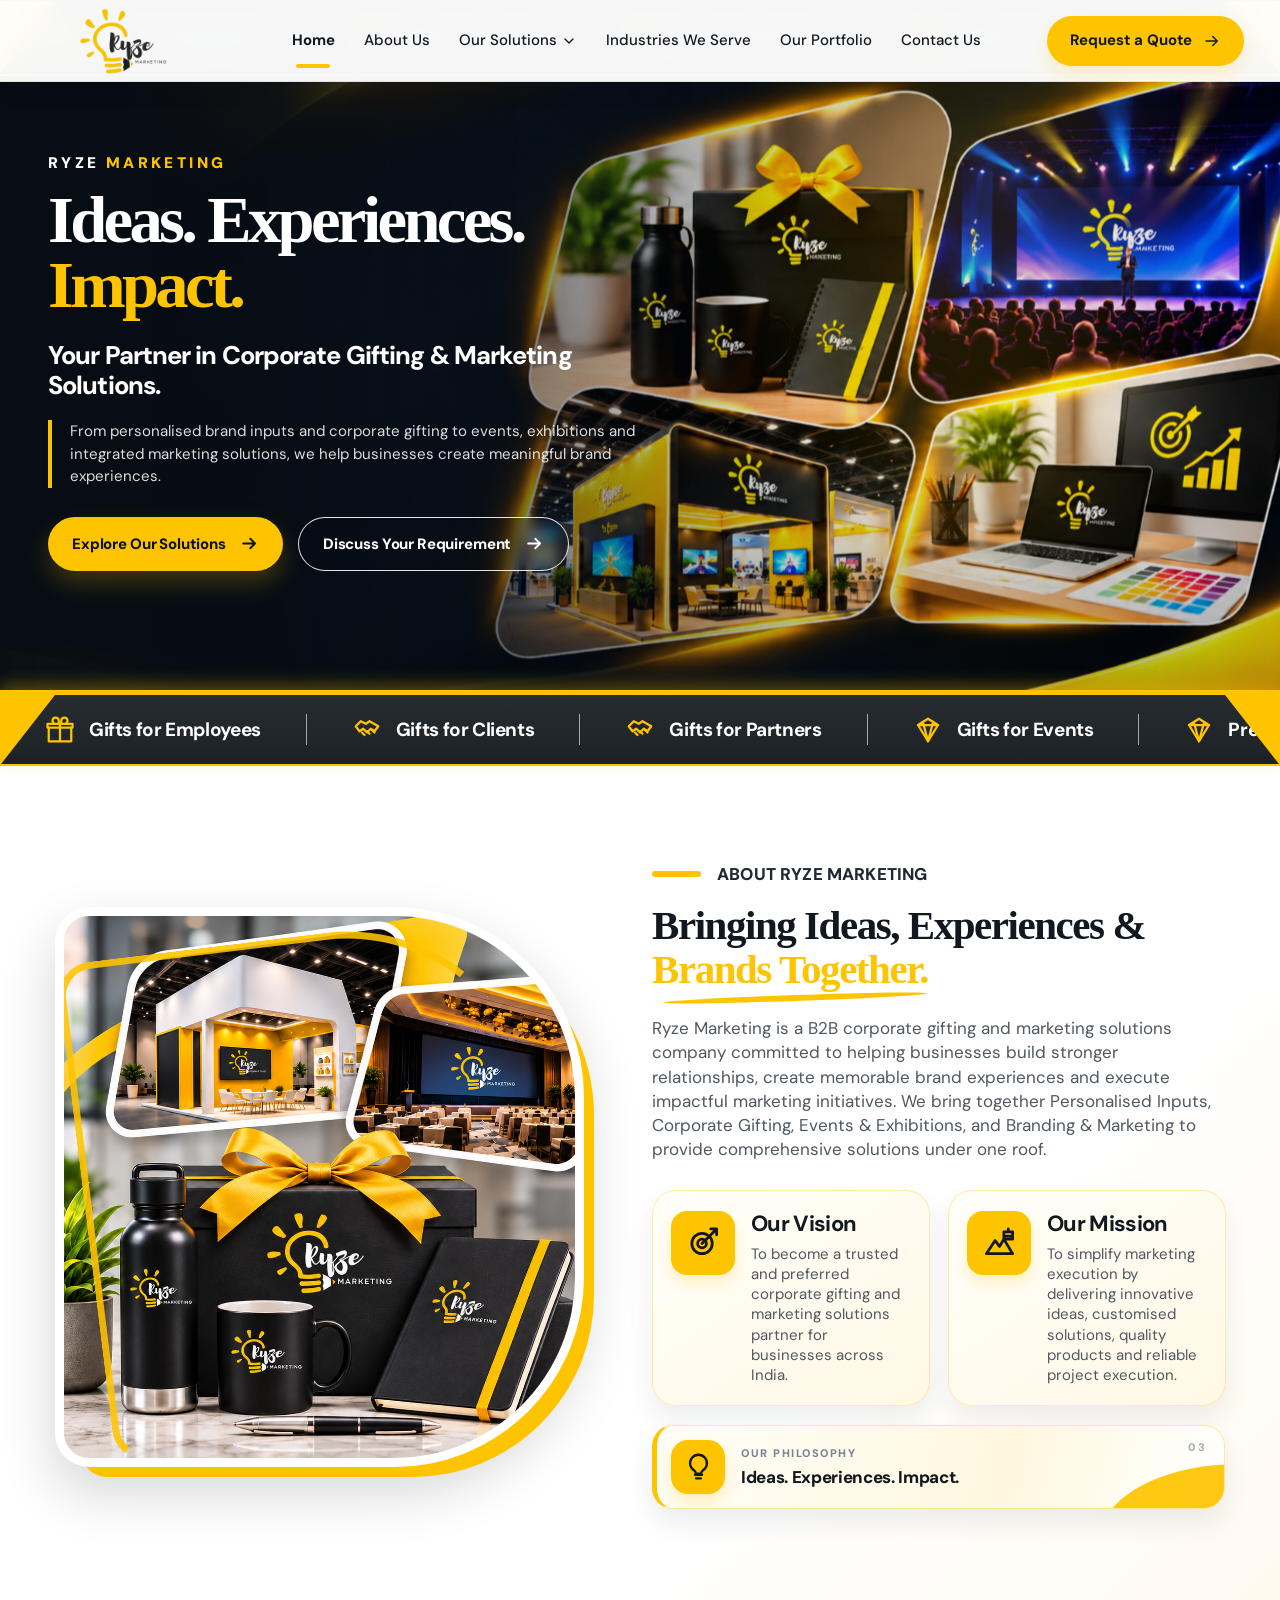
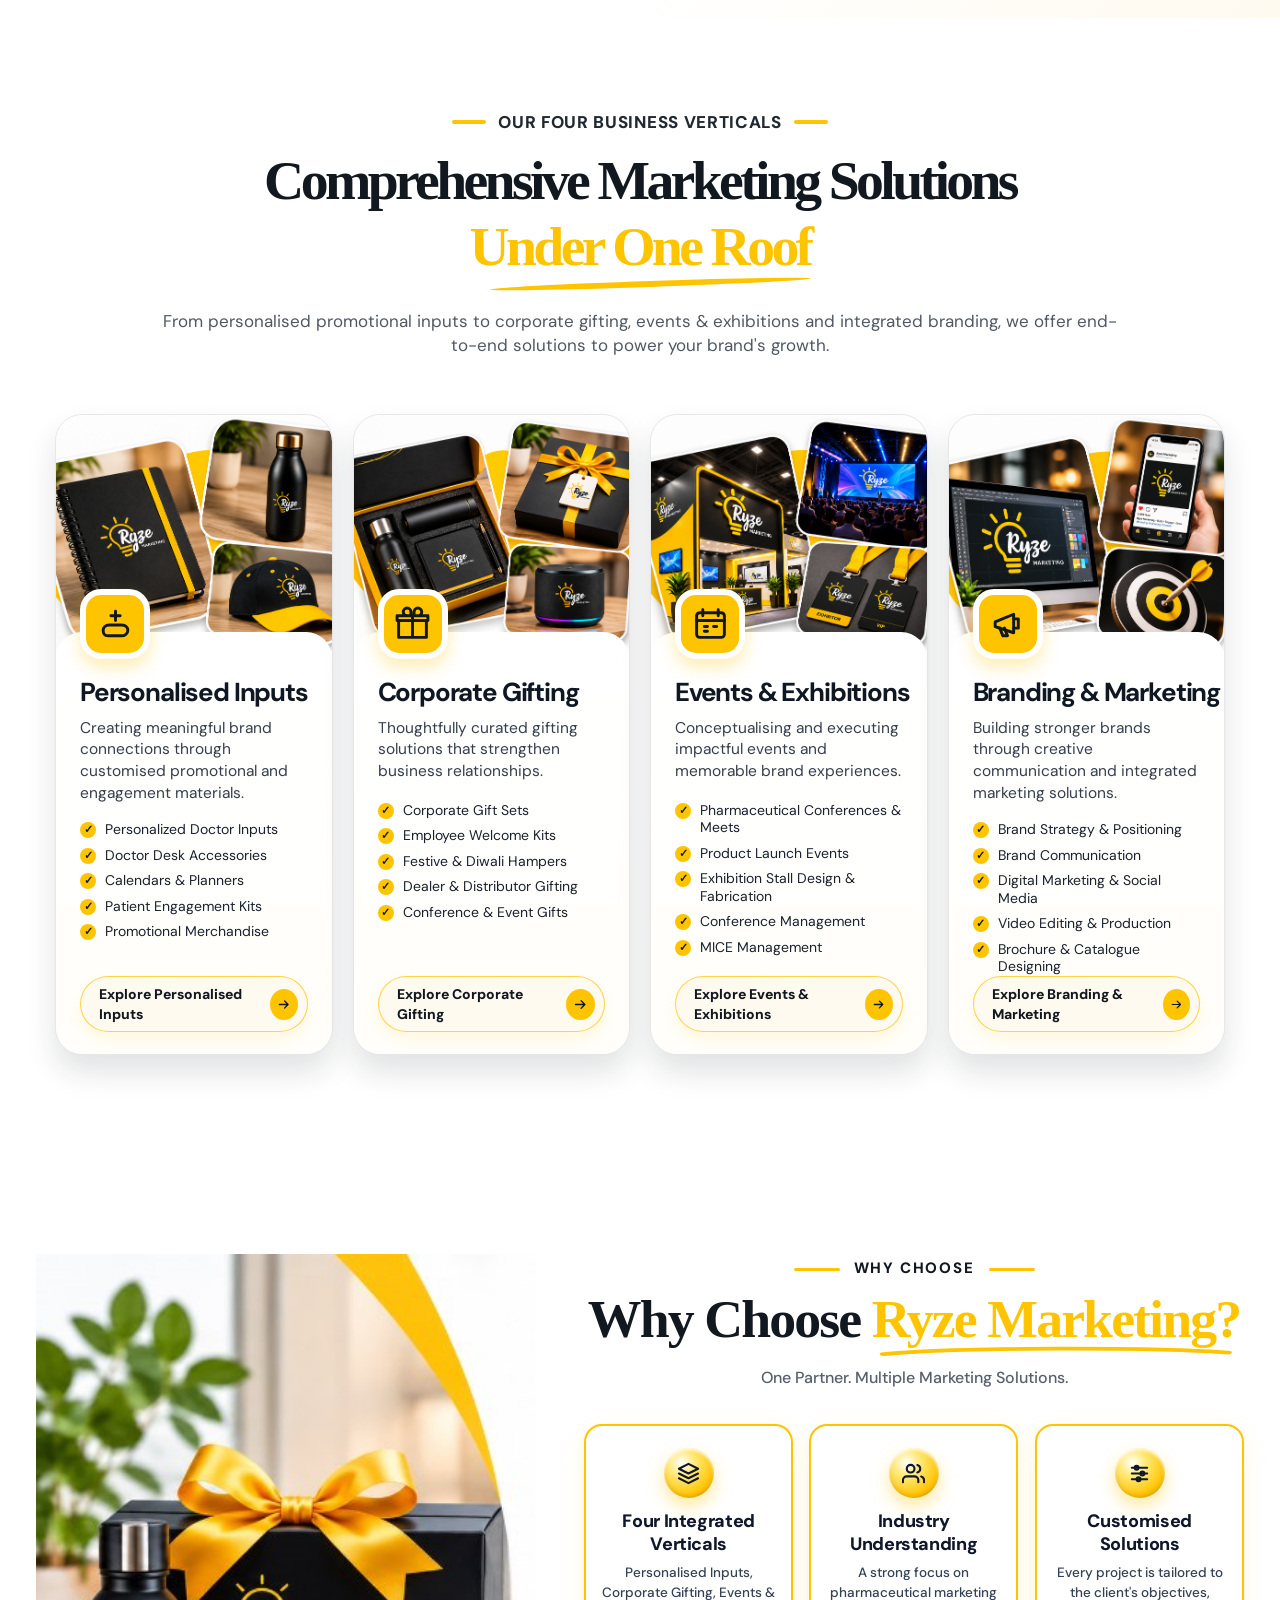
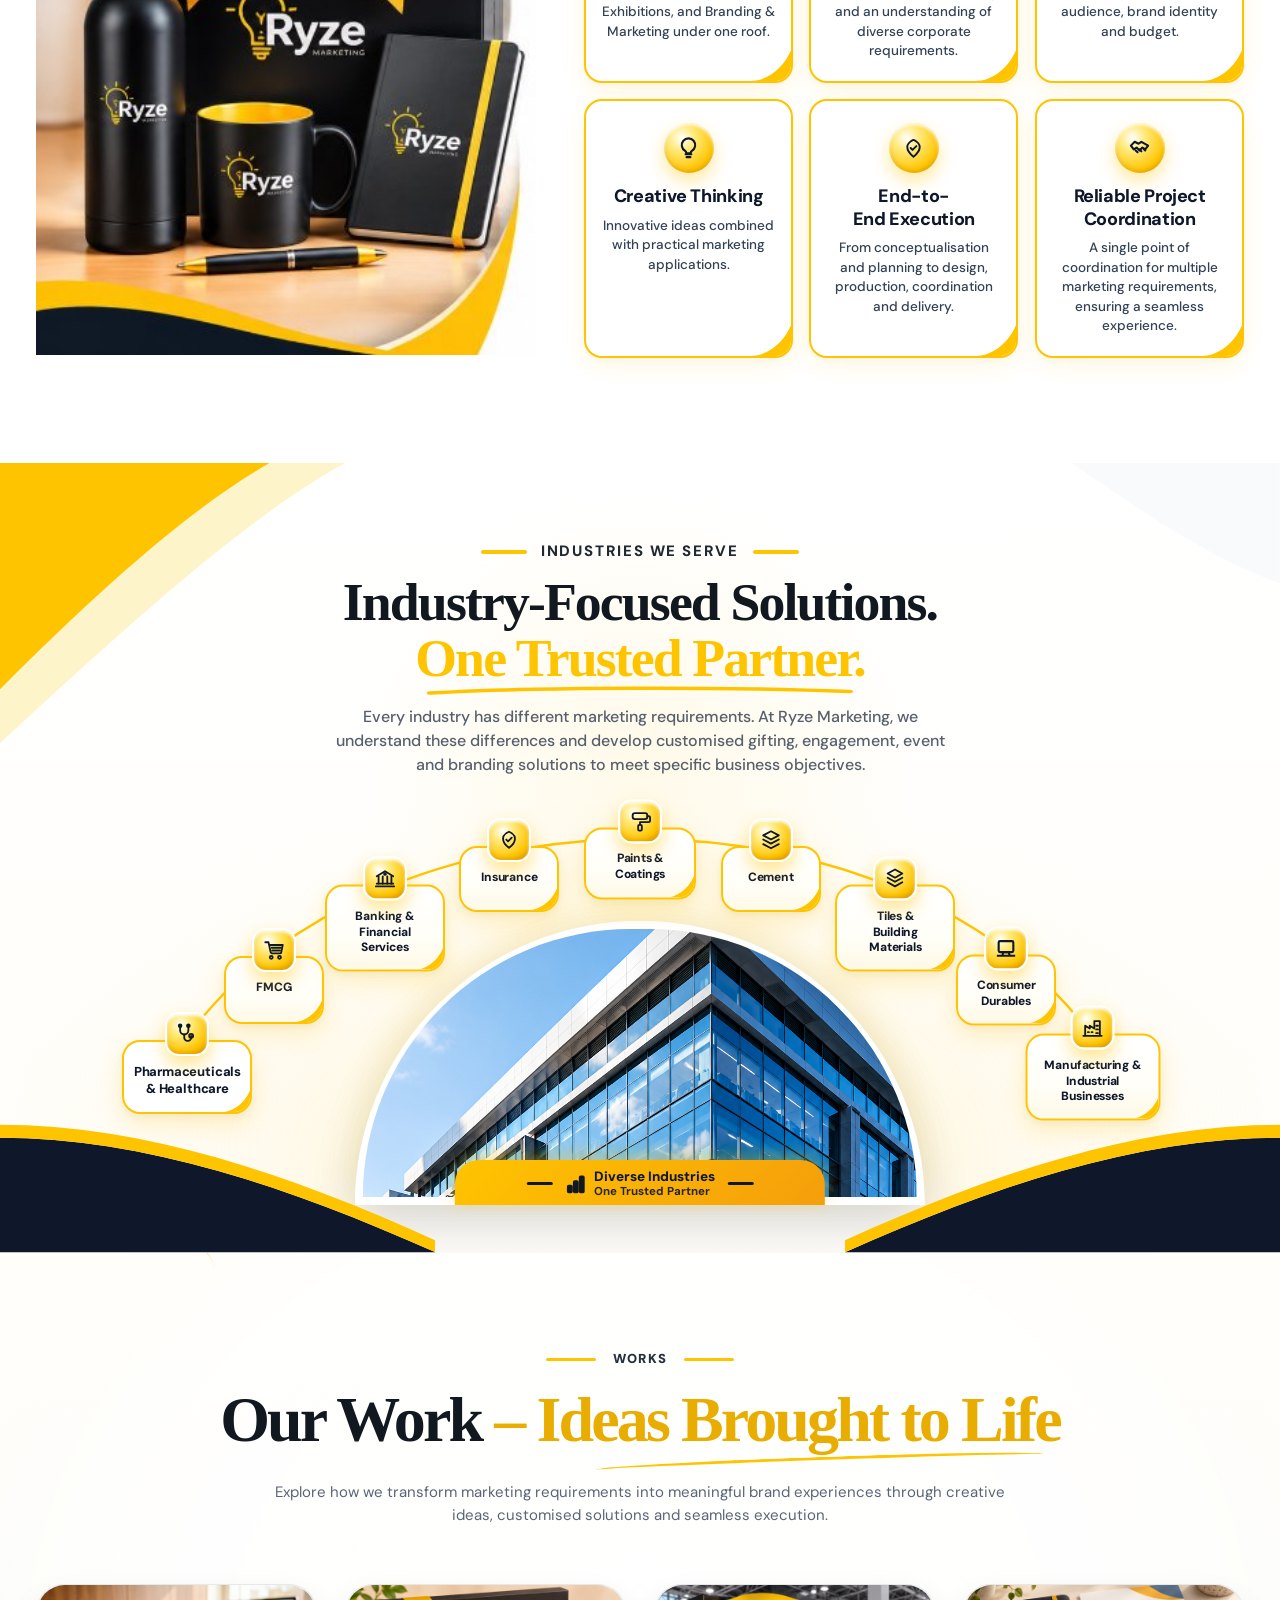
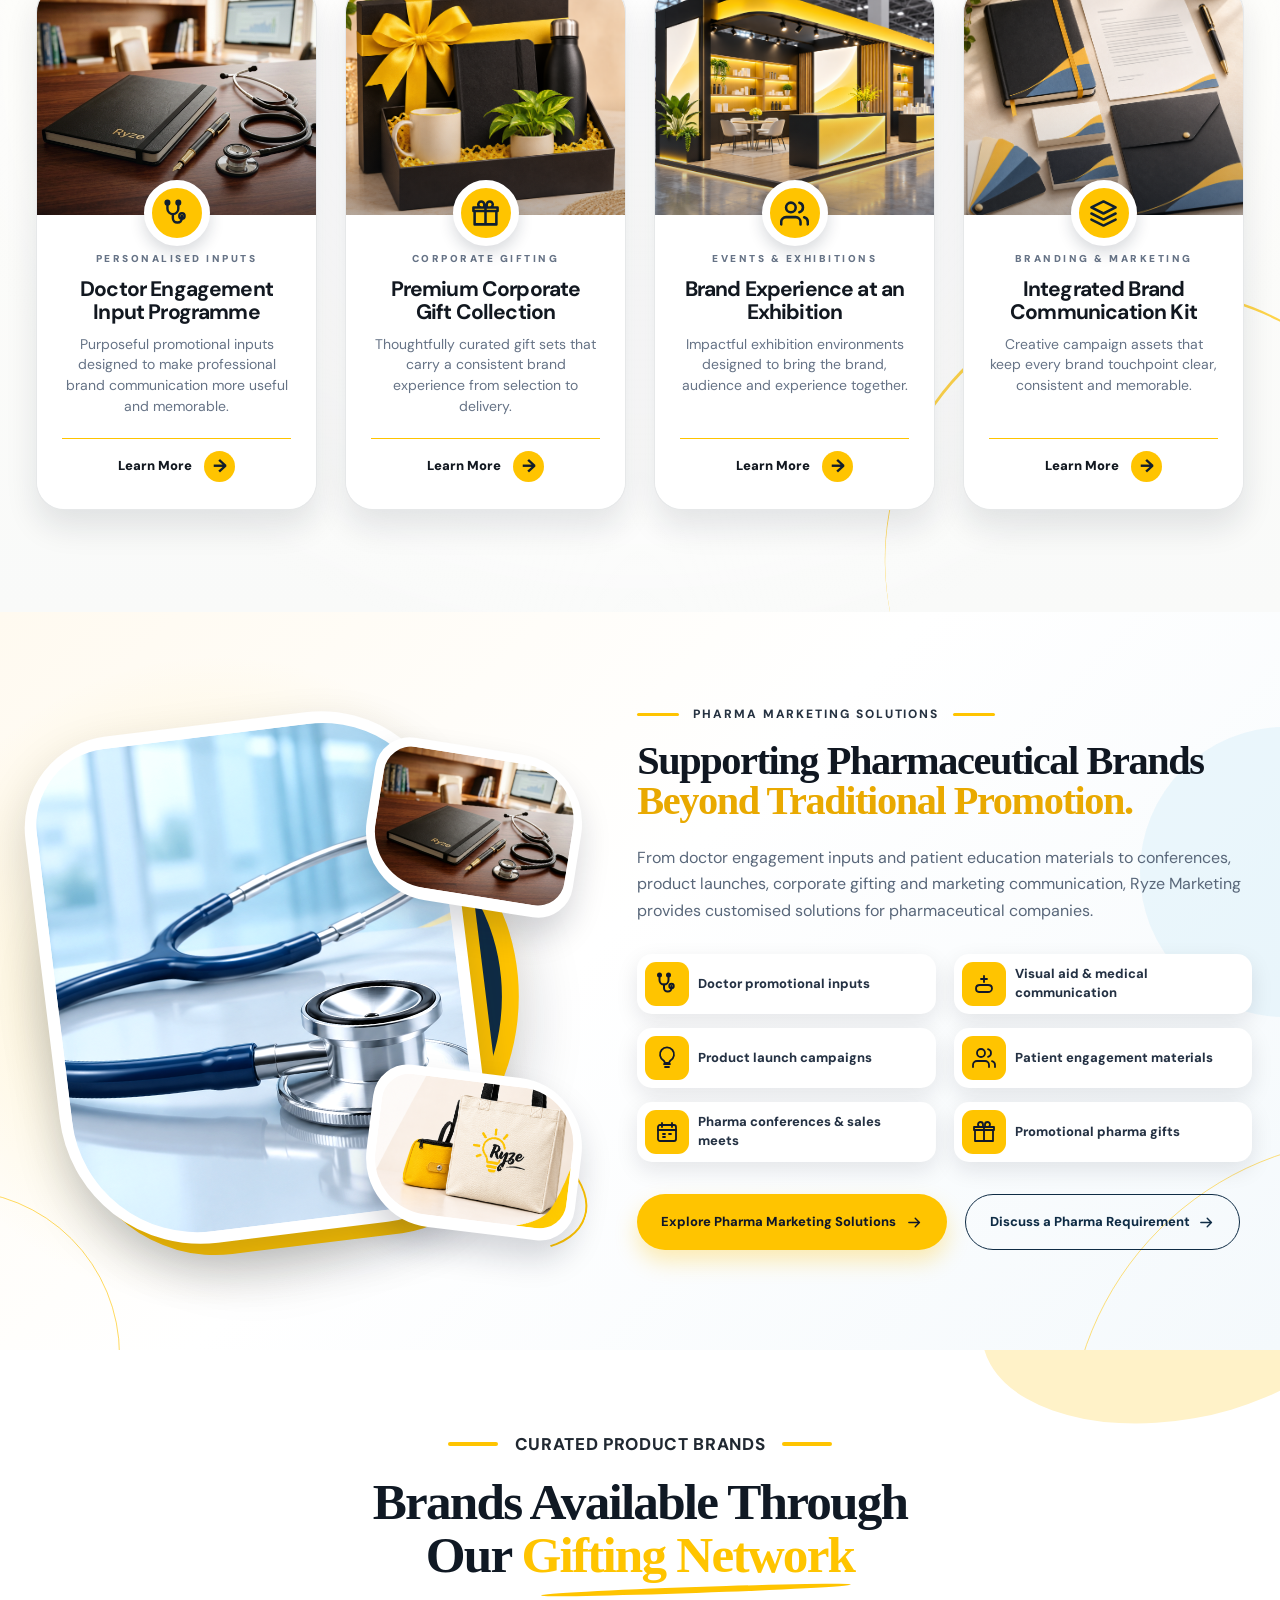
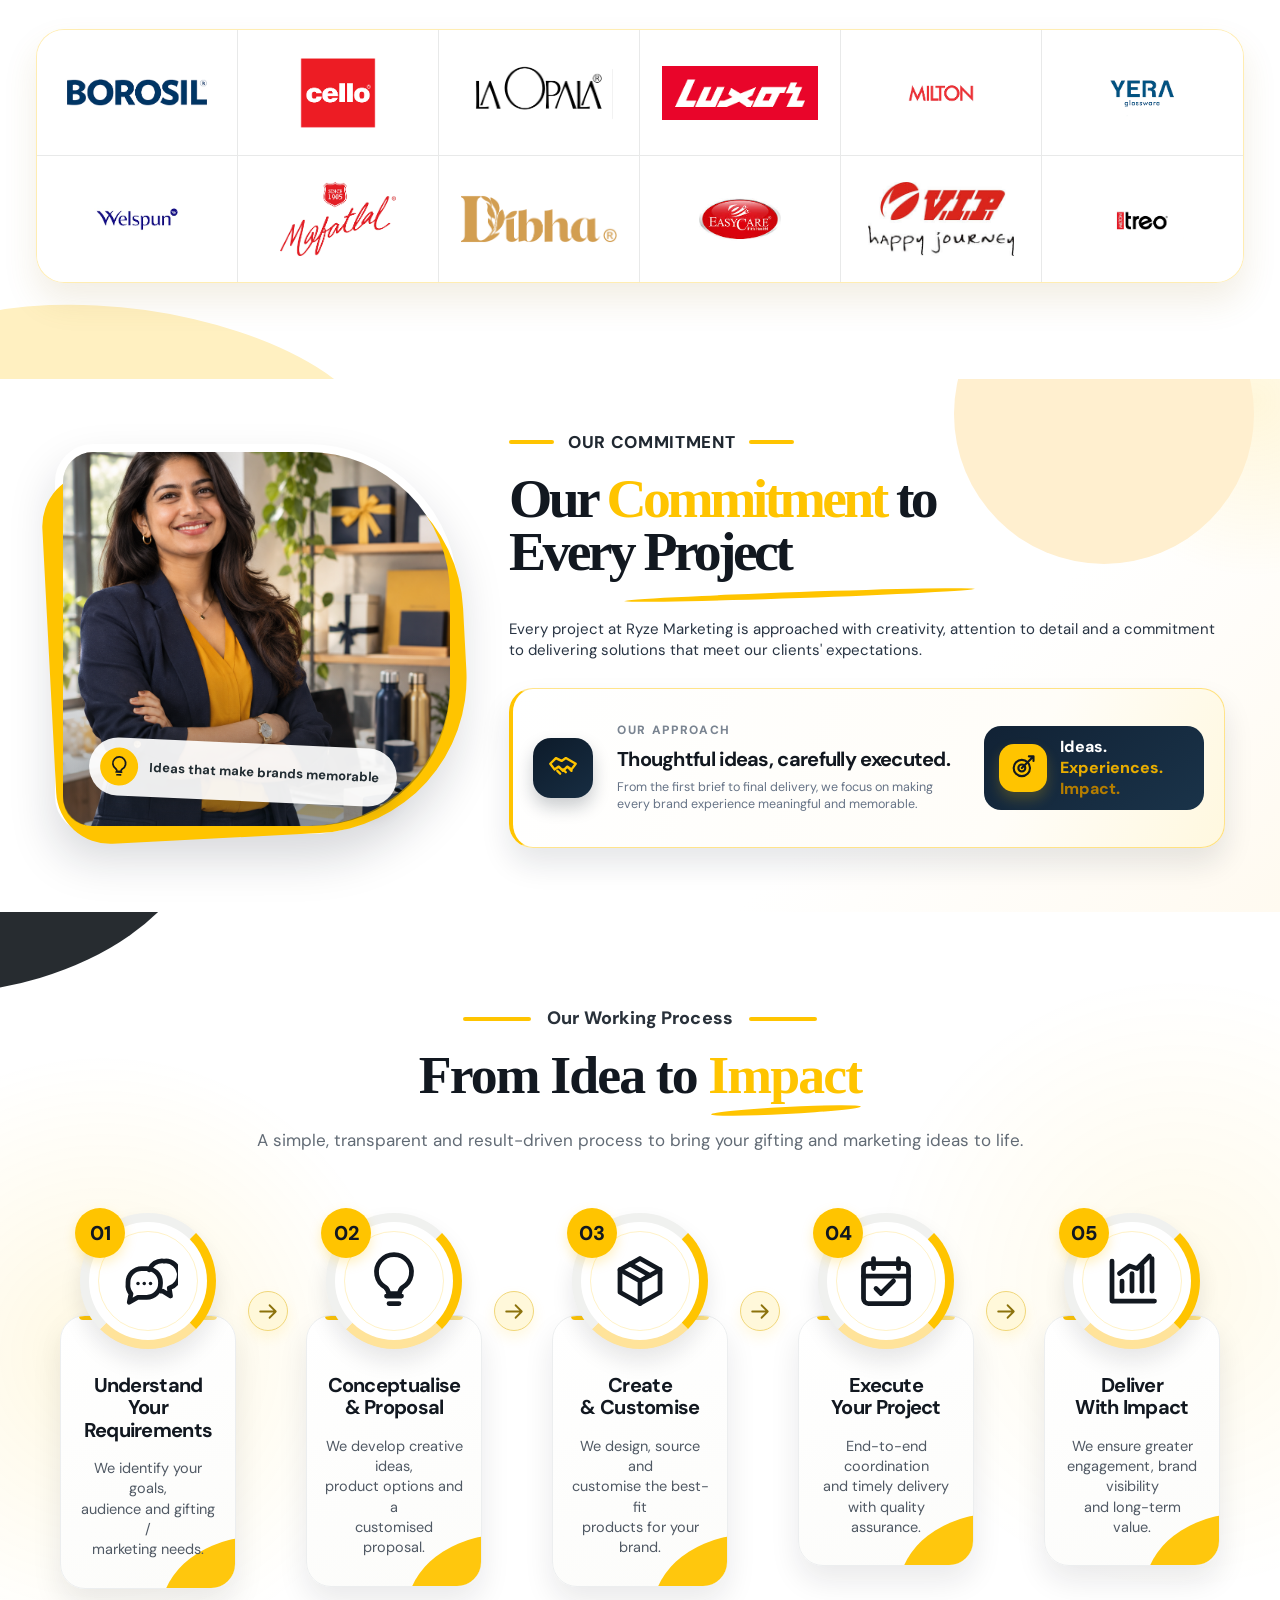
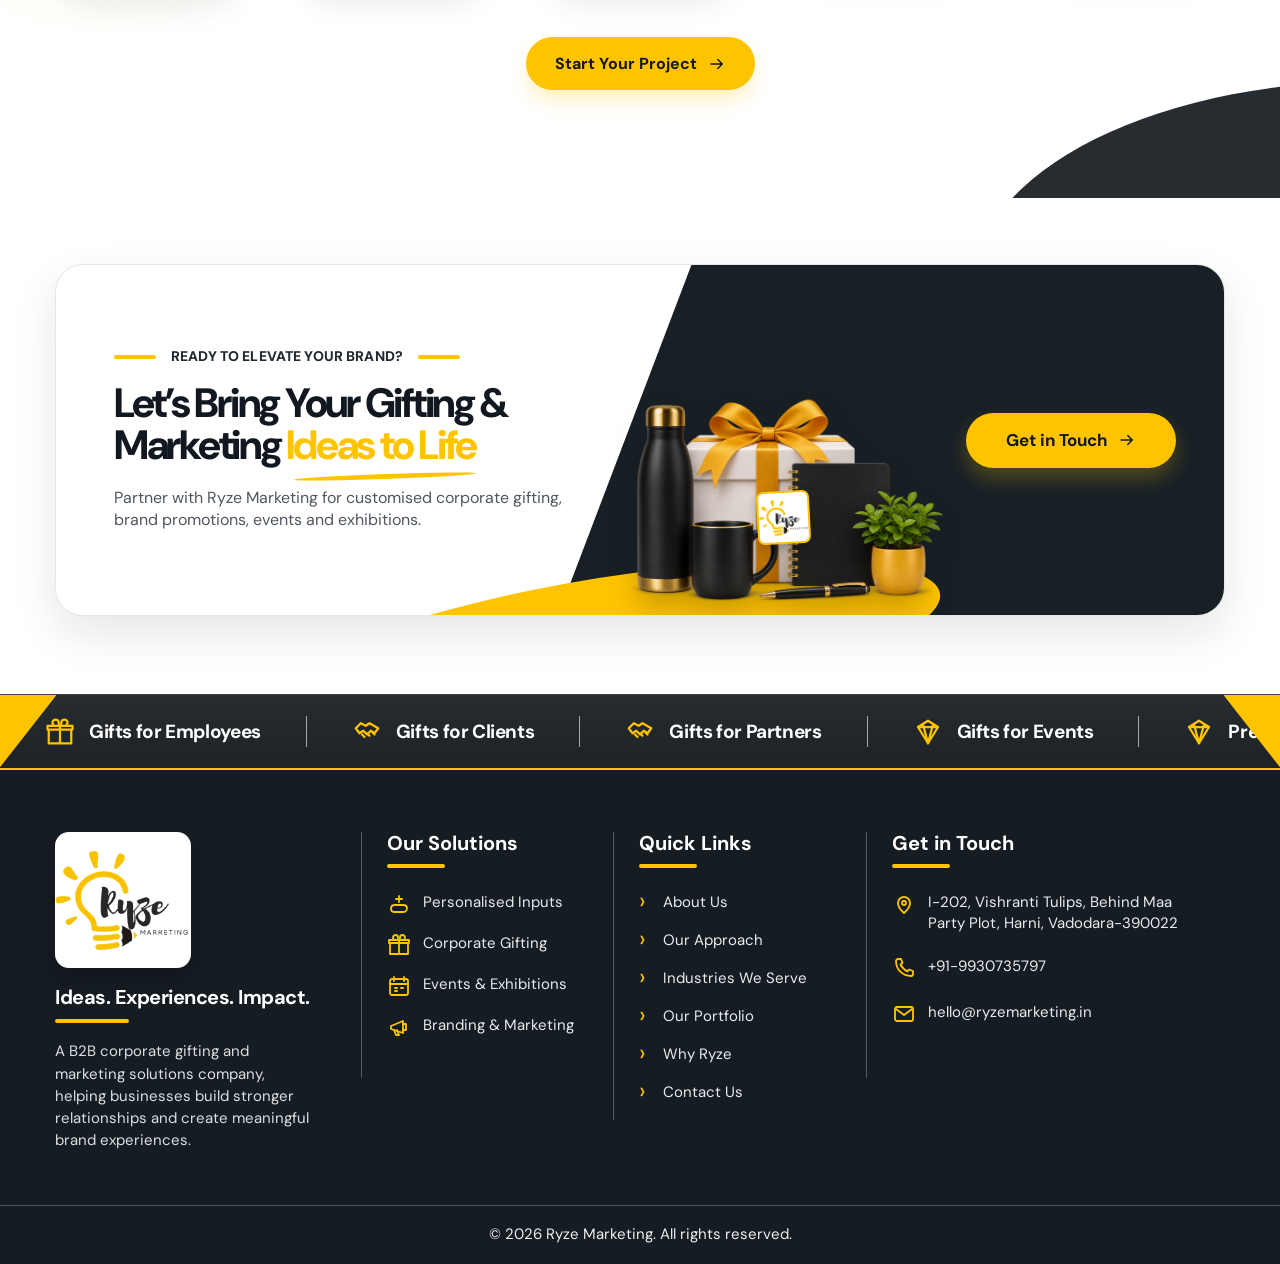
==== commit cadd2395: "website" ====
--- a/index.html
+++ b/index.html
@@ -7,7 +7,7 @@
   <meta name="description"
     content="Ryze Marketing turns business ideas into meaningful brand experiences across pharma, gifting, events and integrated marketing." />
   <title>Ryze Marketing — Brand experiences that move business forward</title>
-  <link rel="stylesheet" href="./styles.css?v=20261123-box-on-line-v1" />
+  <link rel="stylesheet" href="./styles.css?v=20261127-pharma-section-v5" />
 </head>
 
 <body>
@@ -219,7 +219,7 @@
           <a href="./pages/about.html">About Us</a>
           <div class="nav-dropdown-wrap">
             <button class="nav-dropdown-trigger" type="button" aria-haspopup="true" aria-expanded="false">
-              Our Verticals <svg class="nav-chevron"><use href="#icon-chevron" /></svg>
+              Our Solutions <svg class="nav-chevron"><use href="#icon-chevron" /></svg>
             </button>
             <div class="nav-dropdown" role="menu">
               <a href="pages/deatilspage/Personalised%20Inputs.html" role="menuitem">Personalised Inputs</a>
@@ -228,10 +228,11 @@
               <a href="pages/deatilspage/Branding%20%26%20Marketing.html" role="menuitem">Branding &amp; Marketing</a>
             </div>
           </div>
-          <a href="./pages/industries.html">Industries</a>
+          <a href="./pages/industries.html">Industries We Serve</a>
+          <a href="./pages/portfolio.html">Our Portfolio</a>
           <a href="./pages/contact.html">Contact Us</a>
         </div>
-        <a class="nav-cta" href="./pages/contact.html">Enquire Now <svg class="button-icon"><use href="#icon-arrow" /></svg></a>
+        <a class="nav-cta" href="./pages/contact.html#contact-form-section">Request a Quote <svg class="button-icon"><use href="#icon-arrow" /></svg></a>
       </nav>
     </div>
   </header>
@@ -276,9 +277,23 @@
       </div>
     </section>
     <section class="hero" aria-label="Ryze Marketing introduction">
-      <video class="hero-video" autoplay muted loop playsinline preload="metadata" aria-hidden="true">
-        <source src="./assets/hero-video.mp4" type="video/mp4" />
-      </video>
+      <div class="hero-inner">
+        <div class="hero-background" data-hero-background aria-hidden="true">
+          <div class="hero-background-slide is-active" style="background-image: url('./assets/home2.png');"></div>
+          <div class="hero-background-slide" style="background-image: url('./assets/home1.png');"></div>
+        </div>
+        <div class="hero-background-overlay" aria-hidden="true"></div>
+        <div class="hero-copy">
+          <p class="hero-brand">RYZE <span>MARKETING</span></p>
+          <h1>Ideas. Experiences. <em>Impact.</em></h1>
+          <h2>Your Partner in Corporate Gifting &amp; Marketing Solutions.</h2>
+          <p class="hero-description">From personalised brand inputs and corporate gifting to events, exhibitions and integrated marketing solutions, we help businesses create meaningful brand experiences.</p>
+          <div class="hero-actions">
+            <a class="hero-primary-button" href="#solutions">Explore Our Solutions <svg class="button-icon"><use href="#icon-arrow" /></svg></a>
+            <a class="hero-secondary-button" href="./pages/contact.html#contact-form-section">Discuss Your Requirement <svg class="button-icon"><use href="#icon-arrow" /></svg></a>
+          </div>
+        </div>
+      </div>
     </section>
 
     <section class="marquee-strip body-marquee-after" aria-label="Corporate gifting solutions">
@@ -331,10 +346,11 @@
         </div>
         <div class="about-copy">
           <p class="about-kicker"><span></span>ABOUT RYZE MARKETING</p>
-          <h2><span>Your Partner in Corporate Gifting &amp;</span><span><em>Marketing Solutions</em></span></h2>
+          <h2><span>Bringing Ideas, Experiences &amp;</span><span><em>Brands Together.</em></span></h2>
           <p class="about-lead">Ryze Marketing is a B2B corporate gifting and marketing solutions company committed to
             helping businesses build stronger relationships, create memorable brand experiences and execute impactful
-            marketing initiatives.</p>
+            marketing initiatives. We bring together Personalised Inputs, Corporate Gifting, Events &amp; Exhibitions,
+            and Branding &amp; Marketing to provide comprehensive solutions under one roof.</p>
           <div class="about-mission-grid">
             <article class="about-mission-card">
               <div class="about-mission-icon"><svg class="ui-icon">
@@ -357,6 +373,16 @@
               </div>
             </article>
           </div>
+          <div class="about-philosophy-note">
+            <div class="about-philosophy-note-icon" aria-hidden="true">
+              <svg class="ui-icon"><use href="#icon-bulb" /></svg>
+            </div>
+            <div class="about-philosophy-note-copy">
+              <span>Our Philosophy</span>
+              <strong>Ideas. Experiences. Impact.</strong>
+            </div>
+            <span class="about-philosophy-note-index" aria-hidden="true">03</span>
+          </div>
           <a class="about-reference-cta button" href="#contact">Explore More <svg class="button-icon">
               <use href="#icon-arrow" />
             </svg></a>
@@ -383,14 +409,14 @@
               <span class="kicker-line" aria-hidden="true"></span>
             </div>
             <h2 class="why-choose-title-main" id="why-choose-title">
-              RYZE <span class="title-highlight">MARKETING
+              Why Choose <span class="title-highlight">Ryze Marketing?
                 <svg class="title-brush-accent" viewBox="0 0 220 18" fill="none" preserveAspectRatio="none" aria-hidden="true">
                   <path d="M3 13C50 4 170 4 217 11" stroke="#ffc400" stroke-width="5" stroke-linecap="round"/>
                 </svg>
               </span>
             </h2>
             <p class="why-choose-subtitle">
-              A strategic, creative and execution-focused partner for all your corporate gifting and marketing needs.
+              One Partner. Multiple Marketing Solutions.
             </p>
           </div>
 
@@ -400,8 +426,8 @@
               <div class="feature-icon-badge" aria-hidden="true">
                 <svg class="feature-icon"><use href="#icon-layers" /></svg>
               </div>
-              <h3 class="feature-card-title">Four Integrated<br />Verticals</h3>
-              <p class="feature-card-desc">Complete marketing, gifting, events and branding solutions under one roof.</p>
+              <h3 class="feature-card-title">Four Integrated Verticals</h3>
+              <p class="feature-card-desc">Personalised Inputs, Corporate Gifting, Events &amp; Exhibitions, and Branding &amp; Marketing under one roof.</p>
               <div class="feature-card-corner-accent" aria-hidden="true">
                 <svg viewBox="0 0 60 60" fill="none" preserveAspectRatio="none">
                   <path d="M0,60 C20,60 46,46 60,14 L60,60 Z" fill="#ffc400" />
@@ -412,10 +438,10 @@
             <!-- Card 2 -->
             <article class="why-feature-card">
               <div class="feature-icon-badge" aria-hidden="true">
-                <svg class="feature-icon"><use href="#icon-sliders" /></svg>
-              </div>
-              <h3 class="feature-card-title">Customised<br />Solutions</h3>
-              <p class="feature-card-desc">Tailored to your objectives, audience and business requirements.</p>
+                <svg class="feature-icon"><use href="#icon-users" /></svg>
+              </div>
+              <h3 class="feature-card-title">Industry Understanding</h3>
+              <p class="feature-card-desc">A strong focus on pharmaceutical marketing and an understanding of diverse corporate requirements.</p>
               <div class="feature-card-corner-accent" aria-hidden="true">
                 <svg viewBox="0 0 60 60" fill="none" preserveAspectRatio="none">
                   <path d="M0,60 C20,60 46,46 60,14 L60,60 Z" fill="#ffc400" />
@@ -426,10 +452,10 @@
             <!-- Card 3 -->
             <article class="why-feature-card">
               <div class="feature-icon-badge" aria-hidden="true">
-                <svg class="feature-icon"><use href="#icon-bulb" /></svg>
-              </div>
-              <h3 class="feature-card-title">Creative<br />Thinking</h3>
-              <p class="feature-card-desc">Innovative ideas with practical, result-driven marketing applications.</p>
+                <svg class="feature-icon"><use href="#icon-sliders" /></svg>
+              </div>
+              <h3 class="feature-card-title">Customised Solutions</h3>
+              <p class="feature-card-desc">Every project is tailored to the client&apos;s objectives, audience, brand identity and budget.</p>
               <div class="feature-card-corner-accent" aria-hidden="true">
                 <svg viewBox="0 0 60 60" fill="none" preserveAspectRatio="none">
                   <path d="M0,60 C20,60 46,46 60,14 L60,60 Z" fill="#ffc400" />
@@ -440,10 +466,10 @@
             <!-- Card 4 -->
             <article class="why-feature-card">
               <div class="feature-icon-badge" aria-hidden="true">
-                <svg class="feature-icon"><use href="#icon-shield-check" /></svg>
-              </div>
-              <h3 class="feature-card-title">End-to-End<br />Execution</h3>
-              <p class="feature-card-desc">From concept and planning to production, coordination and delivery.</p>
+                <svg class="feature-icon"><use href="#icon-bulb" /></svg>
+              </div>
+              <h3 class="feature-card-title">Creative Thinking</h3>
+              <p class="feature-card-desc">Innovative ideas combined with practical marketing applications.</p>
               <div class="feature-card-corner-accent" aria-hidden="true">
                 <svg viewBox="0 0 60 60" fill="none" preserveAspectRatio="none">
                   <path d="M0,60 C20,60 46,46 60,14 L60,60 Z" fill="#ffc400" />
@@ -454,10 +480,10 @@
             <!-- Card 5 -->
             <article class="why-feature-card">
               <div class="feature-icon-badge" aria-hidden="true">
-                <svg class="feature-icon"><use href="#icon-users" /></svg>
-              </div>
-              <h3 class="feature-card-title">Industry<br />Understanding</h3>
-              <p class="feature-card-desc">Strong expertise in pharmaceutical marketing and diverse corporate sectors.</p>
+                <svg class="feature-icon"><use href="#icon-shield-check" /></svg>
+              </div>
+              <h3 class="feature-card-title">End-to-End Execution</h3>
+              <p class="feature-card-desc">From conceptualisation and planning to design, production, coordination and delivery.</p>
               <div class="feature-card-corner-accent" aria-hidden="true">
                 <svg viewBox="0 0 60 60" fill="none" preserveAspectRatio="none">
                   <path d="M0,60 C20,60 46,46 60,14 L60,60 Z" fill="#ffc400" />
@@ -470,8 +496,8 @@
               <div class="feature-icon-badge" aria-hidden="true">
                 <svg class="feature-icon"><use href="#icon-handshake" /></svg>
               </div>
-              <h3 class="feature-card-title">Reliable<br />Coordination</h3>
-              <p class="feature-card-desc">A single point of contact for diverse marketing and gifting requirements.</p>
+              <h3 class="feature-card-title">Reliable Project Coordination</h3>
+              <p class="feature-card-desc">A single point of coordination for multiple marketing requirements, ensuring a seamless experience.</p>
               <div class="feature-card-corner-accent" aria-hidden="true">
                 <svg viewBox="0 0 60 60" fill="none" preserveAspectRatio="none">
                   <path d="M0,60 C20,60 46,46 60,14 L60,60 Z" fill="#ffc400" />
@@ -581,7 +607,7 @@
             and integrated branding, we offer end-to-end solutions to power your brand's growth.</p>
         </div>
         <div class="verticals-reference-grid">
-          <article class="vertical-reference-card">
+          <a class="vertical-reference-card" href="pages/deatilspage/Personalised%20Inputs.html" aria-label="Explore Personalised Inputs">
             <div class="vertical-reference-media"><img src="./assets/Personalised%20Inputs/personalised-inputs.png"
                 alt="Personalised medical promotional inputs" loading="lazy" /></div>
             <div class="vertical-reference-body">
@@ -589,19 +615,19 @@
                   <use href="#icon-medical" />
                 </svg></div>
               <h3>Personalised Inputs</h3>
-              <p>Customised marketing and engagement materials that help brands communicate effectively.</p>
+              <p>Creating meaningful brand connections through customised promotional and engagement materials.</p>
               <ul>
                 <li>Personalized Doctor Inputs</li>
                 <li>Doctor Desk Accessories</li>
                 <li>Calendars &amp; Planners</li>
                 <li>Patient Engagement Kits</li>
                 <li>Promotional Merchandise</li>
-              </ul><a class="vertical-reference-cta" href="pages/deatilspage/Corporate%20Gifting.html">Explore Solutions <svg class="button-icon">
+              </ul><span class="vertical-reference-cta">Explore Personalised Inputs <svg class="button-icon">
                   <use href="#icon-arrow" />
-                </svg></a>
-            </div>
-          </article>
-          <article class="vertical-reference-card">
+                </svg></span>
+            </div>
+          </a>
+          <a class="vertical-reference-card" href="pages/deatilspage/Corporate%20Gifting.html" aria-label="Explore Corporate Gifting">
             <div class="vertical-reference-media"><img src="./assets/Corporate%20Gifting/corporate-gifting.png"
                 alt="Corporate gifting products and gift set" loading="lazy" /></div>
             <div class="vertical-reference-body">
@@ -609,19 +635,19 @@
                   <use href="#icon-gift" />
                 </svg></div>
               <h3>Corporate Gifting</h3>
-              <p>Thoughtfully curated gifting solutions that strengthen relationships with your key stakeholders.</p>
+              <p>Thoughtfully curated gifting solutions that strengthen business relationships.</p>
               <ul>
                 <li>Corporate Gift Sets</li>
                 <li>Employee Welcome Kits</li>
                 <li>Festive &amp; Diwali Hampers</li>
                 <li>Dealer &amp; Distributor Gifting</li>
                 <li>Conference &amp; Event Gifts</li>
-              </ul><a class="vertical-reference-cta" href="pages/deatilspage/Events%20%26%20Exhibitions.html">Explore Solutions <svg class="button-icon">
+              </ul><span class="vertical-reference-cta">Explore Corporate Gifting <svg class="button-icon">
                   <use href="#icon-arrow" />
-                </svg></a>
-            </div>
-          </article>
-          <article class="vertical-reference-card">
+                </svg></span>
+            </div>
+          </a>
+          <a class="vertical-reference-card" href="pages/deatilspage/Events%20%26%20Exhibitions.html" aria-label="Explore Events and Exhibitions">
             <div class="vertical-reference-media"><img src="./assets/Events%20%26%20Exhibitions/events-exhibitions.png"
                 alt="Ryze exhibition stall and event experience" loading="lazy" /></div>
             <div class="vertical-reference-body">
@@ -629,19 +655,19 @@
                   <use href="#icon-calendar" />
                 </svg></div>
               <h3>Events &amp; Exhibitions</h3>
-              <p>End-to-end event and exhibition solutions that bring brands and people together.</p>
+              <p>Conceptualising and executing impactful events and memorable brand experiences.</p>
               <ul>
                 <li>Pharmaceutical Conferences &amp; Meets</li>
                 <li>Product Launch Events</li>
                 <li>Exhibition Stall Design &amp; Fabrication</li>
                 <li>Conference Management</li>
                 <li>MICE Management</li>
-              </ul><a class="vertical-reference-cta" href="pages/deatilspage/Branding%20%26%20Marketing.html">Explore Solutions <svg class="button-icon">
+              </ul><span class="vertical-reference-cta">Explore Events &amp; Exhibitions <svg class="button-icon">
                   <use href="#icon-arrow" />
-                </svg></a>
-            </div>
-          </article>
-          <article class="vertical-reference-card">
+                </svg></span>
+            </div>
+          </a>
+          <a class="vertical-reference-card" href="pages/deatilspage/Branding%20%26%20Marketing.html" aria-label="Explore Branding and Marketing">
             <div class="vertical-reference-media"><img src="./assets/Branding%20%26%20Marketing/branding-marketing.png"
                 alt="Branding and marketing design workspace" loading="lazy" /></div>
             <div class="vertical-reference-body">
@@ -649,19 +675,18 @@
                   <use href="#icon-megaphone" />
                 </svg></div>
               <h3>Branding &amp; Marketing</h3>
-              <p>Strategic, creative and integrated marketing solutions that build strong brand identity and market
-                presence.</p>
+              <p>Building stronger brands through creative communication and integrated marketing solutions.</p>
               <ul>
                 <li>Brand Strategy &amp; Positioning</li>
                 <li>Brand Communication</li>
                 <li>Digital Marketing &amp; Social Media</li>
                 <li>Video Editing &amp; Production</li>
                 <li>Brochure &amp; Catalogue Designing</li>
-              </ul><a class="vertical-reference-cta" href="#contact">Explore Solutions <svg class="button-icon">
+              </ul><span class="vertical-reference-cta">Explore Branding &amp; Marketing <svg class="button-icon">
                   <use href="#icon-arrow" />
-                </svg></a>
-            </div>
-          </article>
+                </svg></span>
+            </div>
+          </a>
         </div>
       </div>
     </section>
@@ -695,8 +720,8 @@
       <!-- Section Header (In Standard Document Flow - Cannot Overlap Cards) -->
       <div class="industries-header">
         <p class="industries-kicker"><span class="kicker-line"></span>INDUSTRIES WE SERVE<span class="kicker-line"></span></p>
-        <h2 id="industries-title">Trusted by Leading Businesses<br /><span class="across-text">Across Industries<svg class="across-underline" viewBox="0 0 280 18" fill="none" preserveAspectRatio="none"><path d="M 4,13 C 70,5 200,5 276,11" stroke="#ffc400" stroke-width="4.5" stroke-linecap="round" /></svg></span></h2>
-        <p class="industries-lead">Delivering gifting and marketing solutions for a wide range of industries.</p>
+        <h2 id="industries-title">Industry-Focused Solutions.<br /><span class="across-text">One Trusted Partner.<svg class="across-underline" viewBox="0 0 280 18" fill="none" preserveAspectRatio="none"><path d="M 4,13 C 70,5 200,5 276,11" stroke="#ffc400" stroke-width="4.5" stroke-linecap="round" /></svg></span></h2>
+        <p class="industries-lead">Every industry has different marketing requirements. At Ryze Marketing, we understand these differences and develop customised gifting, engagement, event and branding solutions to meet specific business objectives.</p>
       </div>
 
       <!-- The Arch Stage Canvas -->
@@ -724,8 +749,8 @@
           </div>
         </div>
 
-        <!-- 9 Precision-Positioned Industry Cards -->
-        <article class="arch-card arch-card-1">
+        <!-- 8 Precision-Positioned Industry Cards -->
+        <article class="arch-card arch-card-1 is-primary">
           <div class="arch-card-badge">
             <svg class="arch-badge-icon"><use href="#icon-stethoscope" /></svg>
           </div>
@@ -811,7 +836,7 @@
 
         <article class="arch-card arch-card-8">
           <div class="arch-card-badge">
-            <svg class="arch-badge-icon"><use href="#icon-monitor" /></svg>
+            <svg class="arch-badge-icon"><use href="#icon-laptop" /></svg>
           </div>
           <h3 class="arch-card-title">Consumer<br />Durables</h3>
           <div class="arch-card-corner-accent" aria-hidden="true">
@@ -835,21 +860,88 @@
       </div>
     </section>
 
-    <section class="testimonials-section" id="testimonials" aria-labelledby="testimonials-title">
+    <section class="pharma-marketing-section" id="pharma-marketing" aria-labelledby="pharma-marketing-title">
+      <div class="pharma-section-glow pharma-section-glow-left" aria-hidden="true"></div>
+      <div class="pharma-section-glow pharma-section-glow-right" aria-hidden="true"></div>
+      <div class="pharma-marketing-inner">
+        <div class="pharma-marketing-visual" aria-label="Pharma marketing solutions showcase">
+          <div class="pharma-visual-backdrop" aria-hidden="true"></div>
+          <div class="pharma-visual-main">
+            <img src="./assets/industry-pharma.png" alt="Pharmaceuticals and healthcare marketing solutions" loading="lazy" />
+            <span class="pharma-visual-label"><svg class="ui-icon"><use href="#icon-stethoscope" /></svg> Pharma-first thinking</span>
+          </div>
+          <div class="pharma-visual-card pharma-visual-card-top">
+            <img src="./assets/Personalised%20Inputs/touchpoint-doctor-inputs.png" alt="Doctor engagement promotional inputs" loading="lazy" />
+            <span>Doctor engagement</span>
+          </div>
+          <div class="pharma-visual-card pharma-visual-card-bottom">
+            <img src="./assets/Personalised%20Inputs/touchpoint-patient-kits-hd.png" alt="Patient engagement materials" loading="lazy" />
+            <span>Patient engagement</span>
+          </div>
+          <div class="pharma-visual-orbit" aria-hidden="true"></div>
+        </div>
+
+        <div class="pharma-marketing-copy">
+          <p class="pharma-marketing-kicker"><span></span>PHARMA MARKETING SOLUTIONS<span></span></p>
+          <h2 id="pharma-marketing-title">Supporting Pharmaceutical Brands <em>Beyond Traditional Promotion.</em></h2>
+          <p class="pharma-marketing-lead">From doctor engagement inputs and patient education materials to conferences, product launches, corporate gifting and marketing communication, Ryze Marketing provides customised solutions for pharmaceutical companies.</p>
+
+          <div class="pharma-service-list" aria-label="Pharma marketing services">
+            <span><svg class="ui-icon"><use href="#icon-stethoscope" /></svg>Doctor promotional inputs</span>
+            <span><svg class="ui-icon"><use href="#icon-medical" /></svg>Visual aid &amp; medical communication</span>
+            <span><svg class="ui-icon"><use href="#icon-bulb" /></svg>Product launch campaigns</span>
+            <span><svg class="ui-icon"><use href="#icon-users" /></svg>Patient engagement materials</span>
+            <span><svg class="ui-icon"><use href="#icon-calendar" /></svg>Pharma conferences &amp; sales meets</span>
+            <span><svg class="ui-icon"><use href="#icon-gift" /></svg>Promotional pharma gifts</span>
+          </div>
+
+          <div class="pharma-marketing-actions">
+            <a class="button" href="./pages/industries.html">Explore Pharma Marketing Solutions <svg class="button-icon"><use href="#icon-arrow" /></svg></a>
+            <a class="pharma-text-link" href="./pages/contact.html?category=pharmaceuticals-healthcare#contact-form-section">Discuss a Pharma Requirement <svg class="button-icon"><use href="#icon-arrow" /></svg></a>
+          </div>
+        </div>
+      </div>
+    </section>
+
+    <section class="testimonials-section commitment-section" id="testimonials" aria-labelledby="testimonials-title">
       <div class="testimonial-decor testimonial-decor-top" aria-hidden="true"></div>
       <div class="testimonial-decor testimonial-decor-bottom" aria-hidden="true"></div>
       <div class="testimonials-inner">
         <div class="testimonials-visual">
           <img src="./assets/testimonial-ryze-professional.png"
             alt="Ryze Marketing professional surrounded by curated corporate gifting products" loading="lazy" />
-          <div class="testimonials-visual-note"><span></span>Ideas that make brands memorable</div>
+          <div class="testimonials-visual-note">
+            <span class="visual-note-icon" aria-hidden="true"><svg class="ui-icon"><use href="#icon-bulb" /></svg></span>
+            <span class="visual-note-text">Ideas that make brands memorable</span>
+          </div>
         </div>
         <div class="testimonials-content">
-          <p class="testimonials-kicker"><span></span>TESTIMONIALS</p>
-          <h2 id="testimonials-title">What Our <em>Clients Say</em></h2>
-          <p class="testimonials-lead">Trusted by teams who value thoughtful ideas, reliable execution and marketing
-            that leaves a lasting impression.</p>
-          <div class="testimonials-window">
+          <p class="testimonials-kicker"><span></span>OUR COMMITMENT</p>
+          <h2 id="testimonials-title">Our <em>Commitment</em> to<br />Every Project</h2>
+          <p class="testimonials-lead">Every project at Ryze Marketing is approached with creativity, attention to
+            detail and a commitment to delivering solutions that meet our clients&apos; expectations.</p>
+          <div class="commitment-card">
+            <div class="commitment-card-icon" aria-hidden="true">
+              <svg class="ui-icon"><use href="#icon-handshake" /></svg>
+            </div>
+            <div class="commitment-card-copy">
+              <span class="commitment-card-label">OUR APPROACH</span>
+              <h3>Thoughtful ideas, carefully executed.</h3>
+              <p>From the first brief to final delivery, we focus on making every brand experience meaningful and
+                memorable.</p>
+            </div>
+            <div class="commitment-card-motto" aria-label="Ryze Marketing philosophy">
+              <div class="commitment-motto-icon" aria-hidden="true">
+                <svg class="ui-icon"><use href="#icon-target" /></svg>
+              </div>
+              <div class="commitment-motto-copy">
+                <span>Ideas.</span>
+                <span>Experiences.</span>
+                <span>Impact.</span>
+              </div>
+            </div>
+          </div>
+          <div class="testimonials-window" aria-hidden="true">
             <div class="testimonials-track">
               <article class="testimonial-card">
                 <div class="testimonial-card-top">
@@ -899,12 +991,112 @@
       </div>
     </section>
 
+    <section class="portfolio-section" id="portfolio" aria-labelledby="portfolio-title">
+      <div class="portfolio-inner">
+        <div class="portfolio-heading">
+          <p class="portfolio-kicker" aria-label="Works"><span></span><strong class="portfolio-kicker-label">WORKS</strong><span></span></p>
+          <h2 id="portfolio-title">Our Work <em>&ndash; Ideas Brought to Life</em></h2>
+          <p class="portfolio-lead">Explore how we transform marketing requirements into meaningful brand experiences through creative ideas, customised solutions and seamless execution.</p>
+        </div>
+
+        <div class="portfolio-grid">
+          <article class="portfolio-card" data-portfolio-link="./pages/portfolio.html#personalised-inputs" tabindex="0" role="link" aria-label="View Personalised Inputs portfolio case study">
+            <div class="portfolio-card-media">
+              <img src="./assets/Personalised%20Inputs/touchpoint-doctor-inputs.png" alt="Personalised doctor promotional inputs" loading="lazy" />
+              <span class="portfolio-card-number">01</span>
+              <span class="portfolio-category-icon" aria-hidden="true"><svg class="ui-icon"><use href="#icon-stethoscope" /></svg></span>
+            </div>
+            <div class="portfolio-card-body">
+              <span class="portfolio-card-category">PERSONALISED INPUTS</span>
+              <h3>Doctor Engagement Input Programme</h3>
+              <p>Purposeful promotional inputs designed to make professional brand communication more useful and memorable.</p>
+              <details class="portfolio-case-study">
+                <summary>Learn More <span aria-hidden="true">&rarr;</span></summary>
+                <dl>
+                  <div><dt>Industry</dt><dd>Pharmaceuticals &amp; Healthcare</dd></div>
+                  <div><dt>Client requirement</dt><dd>Build a useful, brand-aligned promotional experience for doctor engagement.</dd></div>
+                  <div><dt>Our solution</dt><dd>Customised doctor inputs, desk accessories and communication-ready kits.</dd></div>
+                  <div><dt>Execution</dt><dd>Concept, product selection, customisation, quality checks and coordinated delivery.</dd></div>
+                </dl>
+              </details>
+            </div>
+          </article>
+
+          <article class="portfolio-card" data-portfolio-link="./pages/portfolio.html#corporate-gifting" tabindex="0" role="link" aria-label="View Corporate Gifting portfolio case study">
+            <div class="portfolio-card-media">
+              <img src="./assets/Corporate%20Gifting/corporate-custom-gift-hampers.png" alt="Custom corporate gift hampers" loading="lazy" />
+              <span class="portfolio-card-number">02</span>
+              <span class="portfolio-category-icon" aria-hidden="true"><svg class="ui-icon"><use href="#icon-gift" /></svg></span>
+            </div>
+            <div class="portfolio-card-body">
+              <span class="portfolio-card-category">CORPORATE GIFTING</span>
+              <h3>Premium Corporate Gift Collection</h3>
+              <p>Thoughtfully curated gift sets that carry a consistent brand experience from selection to delivery.</p>
+              <details class="portfolio-case-study">
+                <summary>Learn More <span aria-hidden="true">&rarr;</span></summary>
+                <dl>
+                  <div><dt>Industry</dt><dd>Corporate &amp; B2B</dd></div>
+                  <div><dt>Client requirement</dt><dd>Create premium, practical gifts for important business relationships.</dd></div>
+                  <div><dt>Our solution</dt><dd>Curated hampers with coordinated products, packaging and brand customisation.</dd></div>
+                  <div><dt>Execution</dt><dd>Product curation, packaging development, personalisation and delivery coordination.</dd></div>
+                </dl>
+              </details>
+            </div>
+          </article>
+
+          <article class="portfolio-card" data-portfolio-link="./pages/portfolio.html#events-exhibitions" tabindex="0" role="link" aria-label="View Events and Exhibitions portfolio case study">
+            <div class="portfolio-card-media">
+              <img src="./assets/Events%20%26%20Exhibitions/events-exhibition-displays.png" alt="Exhibition stall and event display" loading="lazy" />
+              <span class="portfolio-card-number">03</span>
+              <span class="portfolio-category-icon" aria-hidden="true"><svg class="ui-icon"><use href="#icon-users" /></svg></span>
+            </div>
+            <div class="portfolio-card-body">
+              <span class="portfolio-card-category">EVENTS &amp; EXHIBITIONS</span>
+              <h3>Brand Experience at an Exhibition</h3>
+              <p>Impactful exhibition environments designed to bring the brand, audience and experience together.</p>
+              <details class="portfolio-case-study">
+                <summary>Learn More <span aria-hidden="true">&rarr;</span></summary>
+                <dl>
+                  <div><dt>Industry</dt><dd>Events &amp; Exhibitions</dd></div>
+                  <div><dt>Client requirement</dt><dd>Create a high-visibility exhibition presence that supports visitor engagement.</dd></div>
+                  <div><dt>Our solution</dt><dd>Experience-led stall design, branded touchpoints and event merchandise.</dd></div>
+                  <div><dt>Execution</dt><dd>Conceptualisation, fabrication, coordination, installation and on-ground support.</dd></div>
+                </dl>
+              </details>
+            </div>
+          </article>
+
+          <article class="portfolio-card" data-portfolio-link="./pages/portfolio.html#branding-marketing" tabindex="0" role="link" aria-label="View Branding and Marketing portfolio case study">
+            <div class="portfolio-card-media">
+              <img src="./assets/Branding%20%26%20Marketing/branding-campaign-collateral.png" alt="Branding and campaign collateral" loading="lazy" />
+              <span class="portfolio-card-number">04</span>
+              <span class="portfolio-category-icon" aria-hidden="true"><svg class="ui-icon"><use href="#icon-layers" /></svg></span>
+            </div>
+            <div class="portfolio-card-body">
+              <span class="portfolio-card-category">BRANDING &amp; MARKETING</span>
+              <h3>Integrated Brand Communication Kit</h3>
+              <p>Creative campaign assets that keep every brand touchpoint clear, consistent and memorable.</p>
+              <details class="portfolio-case-study">
+                <summary>Learn More <span aria-hidden="true">&rarr;</span></summary>
+                <dl>
+                  <div><dt>Industry</dt><dd>Branding &amp; Marketing</dd></div>
+                  <div><dt>Client requirement</dt><dd>Build a consistent visual language across campaign and communication assets.</dd></div>
+                  <div><dt>Our solution</dt><dd>Campaign creatives, branded collateral and coordinated visual communication.</dd></div>
+                  <div><dt>Execution</dt><dd>Creative direction, design development, revisions and production-ready delivery.</dd></div>
+                </dl>
+              </details>
+            </div>
+          </article>
+        </div>
+      </div>
+    </section>
+
     <section class="brands-section" id="brands" aria-labelledby="brands-title">
       <div class="brands-wave brands-wave-top" aria-hidden="true"></div>
       <div class="brands-wave brands-wave-bottom" aria-hidden="true"></div>
       <div class="brands-inner">
-        <p class="brands-kicker"><span></span>BRANDS ASSOCIATED WITH<span></span></p>
-        <h2 id="brands-title">Our <em>Trusted Brands</em></h2>
+        <p class="brands-kicker"><span></span>CURATED PRODUCT BRANDS<span></span></p>
+        <h2 id="brands-title">Brands Available Through<br />Our <em>Gifting Network</em></h2>
         <div class="brands-panel">
           <div class="brand-logo"><img src="./assets/branch/borosil.png" alt="Borosil" loading="lazy" /></div>
           <div class="brand-logo"><img src="./assets/branch/cello.png" alt="Cello" loading="lazy" /></div>
@@ -1053,7 +1245,7 @@
       <div class="cta-reference-inner">
         <div class="cta-reference-copy">
           <p class="cta-reference-kicker"><span></span>READY TO ELEVATE YOUR BRAND?<span></span></p>
-          <h2>Let’s Bring Your Gifting &amp;<br />Marketing <em>Ideas to Life</em></h2>
+          <h2>Let’s Bring Your Gifting &amp;<br class="cta-title-desktop-break" />Marketing <em>Ideas to Life</em></h2>
           <p class="cta-reference-lead">Partner with Ryze Marketing for customised corporate gifting,<br
               class="cta-desktop-only" /> brand promotions, events and exhibitions.</p>
         </div>
@@ -1181,7 +1373,7 @@
           create meaningful brand experiences.</p>
       </div>
       <div class="footer-column">
-        <h3>Our Verticals</h3><a href="pages/deatilspage/Personalised%20Inputs.html"><svg class="footer-icon">
+        <h3>Our Solutions</h3><a href="pages/deatilspage/Personalised%20Inputs.html"><svg class="footer-icon">
             <use href="#icon-medical" />
           </svg><span>Personalised Inputs</span></a><a href="pages/deatilspage/Corporate%20Gifting.html"><svg class="footer-icon">
             <use href="#icon-gift" />
@@ -1196,6 +1388,7 @@
         <a href="./pages/about.html"><span class="footer-arrow">›</span><span>About Us</span></a>
         <a href="#approach"><span class="footer-arrow">›</span><span>Our Approach</span></a>
         <a href="./pages/industries.html"><span class="footer-arrow">›</span><span>Industries We Serve</span></a>
+        <a href="./pages/portfolio.html"><span class="footer-arrow">›</span><span>Our Portfolio</span></a>
         <a href="#why-choose"><span class="footer-arrow">›</span><span>Why Ryze</span></a>
         <a href="./pages/contact.html"><span class="footer-arrow">›</span><span>Contact Us</span></a>
       </div>
@@ -1214,6 +1407,19 @@
       <div class="container"><span class="copyright-link">© 2026 Ryze Marketing. All rights reserved.</span></div>
     </div>
   </footer>
+  <div class="portfolio-detail-modal" id="portfolioDetailModal" aria-hidden="true" role="dialog" aria-modal="true" aria-labelledby="portfolioDetailTitle">
+    <div class="portfolio-detail-modal-card">
+      <button class="portfolio-detail-modal-close" type="button" data-close-portfolio-modal aria-label="Close portfolio details">&times;</button>
+      <div class="portfolio-detail-modal-media"><img id="portfolioDetailImage" src="" alt="" /></div>
+      <div class="portfolio-detail-modal-content">
+        <p class="portfolio-detail-modal-category" id="portfolioDetailCategory"></p>
+        <h2 id="portfolioDetailTitle"></h2>
+        <p class="portfolio-detail-modal-intro" id="portfolioDetailIntro"></p>
+        <dl class="portfolio-detail-modal-facts" id="portfolioDetailFacts"></dl>
+        <a class="portfolio-case-cta" href="./pages/contact.html#contact-form-section">Discuss a Similar Project <svg class="button-icon"><use href="#icon-arrow" /></svg></a>
+      </div>
+    </div>
+  </div>
   <!-- Enquiry Popup Modal (Exact Design Match) -->
   <div class="enquiry-modal-backdrop" id="enquiryModal" aria-hidden="true" role="dialog" aria-modal="true" aria-labelledby="enquiryModalTitle">
     <div class="enquiry-modal-card">
@@ -1377,7 +1583,7 @@
     </div>
   </div>
 
-  <script src="./script.js"></script>
+  <script src="./script.js?v=20261127-portfolio-links-v1"></script>
 </body>
 
 </html>
--- a/styles.css
+++ b/styles.css
@@ -13,6 +13,401 @@
   --sans: 'DM Sans', Arial, sans-serif;
 }
 
+/* Pharma Marketing Solutions section */
+.pharma-marketing-section {
+  position: relative;
+  isolation: isolate;
+  overflow: hidden;
+  padding: 86px 28px 92px;
+  background:
+    radial-gradient(circle at 17% 50%, rgba(255, 196, 0, 0.2), transparent 29%),
+    linear-gradient(135deg, #fffaf0 0%, #ffffff 46%, #f4f9fc 100%);
+}
+
+.pharma-marketing-section::before,
+.pharma-marketing-section::after {
+  content: "";
+  position: absolute;
+  z-index: -1;
+  border-radius: 999px;
+  border: 1px solid rgba(255, 196, 0, 0.32);
+}
+
+.pharma-marketing-section::before {
+  display: none;
+  width: 520px;
+  height: 520px;
+  left: -365px;
+  top: -250px;
+  border: 0;
+  background: #ffc400;
+  box-shadow: 110px 58px 0 #0f2c45;
+  transform: rotate(-25deg);
+}
+
+.pharma-marketing-section::after {
+  width: 620px;
+  height: 620px;
+  right: -410px;
+  bottom: -410px;
+  border-color: rgba(255, 196, 0, 0.52);
+}
+
+.pharma-section-glow {
+  position: absolute;
+  z-index: -1;
+  border-radius: 50%;
+  pointer-events: none;
+}
+
+.pharma-section-glow-left {
+  width: 330px;
+  height: 330px;
+  left: -210px;
+  bottom: -170px;
+  border: 1px solid rgba(255, 196, 0, 0.62);
+}
+
+.pharma-section-glow-right {
+  width: 290px;
+  height: 290px;
+  right: -150px;
+  top: 115px;
+  background: rgba(214, 237, 248, 0.46);
+}
+
+.pharma-marketing-inner {
+  position: relative;
+  z-index: 1;
+  display: grid;
+  grid-template-columns: minmax(0, 0.94fr) minmax(0, 1.06fr);
+  align-items: center;
+  gap: clamp(40px, 5vw, 82px);
+  max-width: 1480px;
+  margin: 0 auto;
+}
+
+.pharma-marketing-visual {
+  position: relative;
+  min-height: 560px;
+}
+
+.pharma-visual-backdrop {
+  position: absolute;
+  inset: 84px 52px 30px 30px;
+  border-radius: 45% 55% 58% 42%;
+  background: #ffc400;
+  transform: rotate(-17deg);
+  box-shadow: 0 24px 58px rgba(15, 23, 42, 0.18);
+}
+
+.pharma-visual-backdrop::after {
+  content: "";
+  position: absolute;
+  inset: 17px;
+  border: 20px solid #0f2c45;
+  border-radius: 45% 55% 58% 42%;
+}
+
+.pharma-visual-main {
+  position: absolute;
+  z-index: 2;
+  top: 22px;
+  left: 3%;
+  width: min(78%, 555px);
+  height: 516px;
+  padding: 9px;
+  border: 3px solid #ffffff;
+  border-radius: 92px 132px 112px 142px;
+  background: #ffffff;
+  box-shadow: 0 22px 48px rgba(15, 23, 42, 0.2), 13px 13px 0 #ffc400;
+  transform: rotate(-7deg);
+}
+
+.pharma-visual-main img {
+  width: 100%;
+  height: 100%;
+  display: block;
+  object-fit: cover;
+  filter: saturate(1.08) contrast(1.04);
+  border-radius: 77px 118px 96px 126px;
+}
+
+.pharma-visual-label,
+.pharma-visual-card span {
+  display: inline-flex;
+  align-items: center;
+  gap: 7px;
+  font-size: 11px;
+  font-weight: 800;
+  letter-spacing: 0.04em;
+}
+
+.pharma-visual-label {
+  position: absolute;
+  left: 24px;
+  bottom: 22px;
+  padding: 10px 13px;
+  border-radius: 999px;
+  color: #0f172a;
+  background: #ffc400;
+  box-shadow: 0 7px 18px rgba(255, 196, 0, 0.38);
+  display: none;
+}
+
+.pharma-visual-label .ui-icon {
+  width: 17px;
+  height: 17px;
+}
+
+.pharma-visual-card {
+  position: absolute;
+  z-index: 4;
+  width: 214px;
+  padding: 7px 7px 10px;
+  border: 2px solid #ffffff;
+  border-radius: 35px 70px 35px 70px;
+  background: #ffffff;
+  box-shadow: 0 18px 32px rgba(15, 23, 42, 0.18);
+}
+
+.pharma-visual-card img {
+  width: 100%;
+  height: 138px;
+  display: block;
+  object-fit: cover;
+  border-radius: 28px 57px 27px 57px;
+}
+
+.pharma-visual-card span {
+  margin: 9px 5px 0;
+  color: #0f172a;
+  display: none;
+}
+
+.pharma-visual-card-top {
+  top: 50px;
+  right: -8px;
+  transform: rotate(9deg);
+}
+
+.pharma-visual-card-bottom {
+  right: -8px;
+  bottom: 26px;
+  transform: rotate(7deg);
+}
+
+.pharma-visual-orbit {
+  position: absolute;
+  z-index: 1;
+  right: -18px;
+  bottom: 12px;
+  width: 220px;
+  height: 125px;
+  border: 2px solid #ffc400;
+  border-left-color: transparent;
+  border-bottom-color: transparent;
+  border-radius: 50%;
+  transform: rotate(18deg);
+}
+
+.pharma-marketing-copy {
+  max-width: 730px;
+}
+
+.pharma-marketing-kicker {
+  display: flex;
+  align-items: center;
+  gap: 14px;
+  margin: 0 0 18px;
+  color: #263241;
+  font-size: 12px;
+  font-weight: 800;
+  letter-spacing: 0.16em;
+}
+
+.pharma-marketing-kicker span {
+  display: block;
+  width: 42px;
+  height: 3px;
+  border-radius: 999px;
+  background: #ffc400;
+}
+
+.pharma-marketing-copy h2 {
+  max-width: 720px;
+  margin: 0;
+  color: #101721;
+  font-family: "Times New Roman", Times, serif;
+  font-size: clamp(34px, 3.15vw, 56px);
+  font-weight: 700;
+  line-height: 0.98;
+  letter-spacing: -0.035em;
+}
+
+.pharma-marketing-copy h2 em {
+  color: #e9a900;
+  font-style: normal;
+}
+
+.pharma-marketing-lead {
+  max-width: 690px;
+  margin: 25px 0 30px;
+  color: #59677a;
+  font-size: 16px;
+  line-height: 1.65;
+}
+
+.pharma-service-list {
+  display: grid;
+  grid-template-columns: repeat(2, minmax(0, 1fr));
+  gap: 14px 18px;
+  max-width: 780px;
+}
+
+.pharma-service-list span {
+  display: flex;
+  align-items: center;
+  gap: 9px;
+  min-height: 60px;
+  padding: 7px 14px 7px 8px;
+  border: 0;
+  border-radius: 15px;
+  color: #243143;
+  background: #ffffff;
+  font-size: 13px;
+  font-weight: 800;
+  box-shadow: 0 8px 22px rgba(15, 23, 42, 0.1);
+}
+
+.pharma-service-list .ui-icon {
+  flex: 0 0 auto;
+  width: 44px;
+  height: 44px;
+  padding: 10px;
+  border-radius: 11px;
+  color: #0f172a;
+  background: #ffc400;
+}
+
+.pharma-marketing-actions {
+  display: flex;
+  flex-wrap: wrap;
+  align-items: center;
+  gap: 18px;
+  margin-top: 32px;
+}
+
+.pharma-marketing-actions .button {
+  display: inline-flex;
+  align-items: center;
+  gap: 10px;
+  min-height: 56px;
+  padding: 0 24px;
+  border-radius: 999px;
+  color: #0f172a;
+  background: #ffc400;
+  box-shadow: 0 11px 22px rgba(255, 196, 0, 0.3);
+  font-size: 13px;
+  font-weight: 800;
+  text-decoration: none;
+}
+
+.pharma-text-link {
+  display: inline-flex;
+  align-items: center;
+  gap: 8px;
+  min-height: 56px;
+  padding: 0 24px;
+  border: 1px solid #0f2c45;
+  border-radius: 999px;
+  color: #0f2c45;
+  font-size: 13px;
+  font-weight: 800;
+  text-decoration: none;
+}
+
+.pharma-text-link .button-icon,
+.pharma-marketing-actions .button-icon {
+  width: 17px;
+  height: 17px;
+}
+
+@media (max-width: 900px) {
+  .pharma-marketing-section {
+    padding: 82px 20px 92px;
+  }
+
+  .pharma-marketing-inner {
+    grid-template-columns: 1fr;
+    gap: 56px;
+  }
+
+  .pharma-marketing-visual {
+    width: min(100%, 620px);
+    min-height: 500px;
+    margin: 0 auto;
+  }
+
+  .pharma-marketing-copy {
+    max-width: 720px;
+    margin: 0 auto;
+  }
+
+  .pharma-visual-main {
+    width: min(78%, 500px);
+  }
+}
+
+@media (max-width: 560px) {
+  .pharma-marketing-section {
+    padding: 68px 16px 76px;
+  }
+
+  .pharma-marketing-visual {
+    min-height: 390px;
+    transform: scale(0.88);
+    transform-origin: top center;
+    margin-bottom: -42px;
+  }
+
+  .pharma-visual-main {
+    height: 360px;
+    left: 0;
+  }
+
+  .pharma-visual-card {
+    width: 145px;
+  }
+
+  .pharma-visual-card img {
+    height: 84px;
+  }
+
+  .pharma-marketing-kicker {
+    gap: 8px;
+    font-size: 10px;
+    letter-spacing: 0.1em;
+  }
+
+  .pharma-marketing-kicker span {
+    width: 26px;
+  }
+
+  .pharma-marketing-copy h2 {
+    font-size: 40px;
+  }
+
+  .pharma-service-list {
+    grid-template-columns: 1fr;
+  }
+
+  .pharma-marketing-actions {
+    align-items: flex-start;
+    flex-direction: column;
+  }
+}
+
 * {
   box-sizing: border-box
 }
@@ -90,6 +485,277 @@
 }
 
 /* Header */
+/* Dedicated Pharma Marketing page */
+.pharma-page-hero {
+  position: relative;
+  overflow: hidden;
+  padding: 88px 24px 96px;
+  background: linear-gradient(120deg, #0b1724 0%, #12283b 58%, #1f3547 100%);
+}
+
+.pharma-page-hero::after {
+  content: "";
+  position: absolute;
+  width: 560px;
+  height: 560px;
+  right: -220px;
+  top: -300px;
+  border: 1px solid rgba(255, 196, 0, 0.5);
+  border-radius: 50%;
+  box-shadow: 0 0 0 30px rgba(255, 196, 0, 0.05), 0 0 0 62px rgba(255, 196, 0, 0.04);
+}
+
+.pharma-page-hero-inner {
+  position: relative;
+  z-index: 1;
+  display: grid;
+  grid-template-columns: minmax(0, 1fr) minmax(360px, 0.9fr);
+  align-items: center;
+  gap: 70px;
+}
+
+.pharma-page-hero-copy {
+  max-width: 670px;
+}
+
+.pharma-page-hero-copy .pharma-marketing-kicker {
+  color: #ffffff;
+}
+
+.pharma-page-hero-copy h1 {
+  margin: 0;
+  color: #ffffff;
+  font-family: "Times New Roman", Times, serif;
+  font-size: clamp(42px, 4.4vw, 68px);
+  line-height: 0.98;
+  letter-spacing: -0.05em;
+}
+
+.pharma-page-hero-copy h1 em,
+.pharma-page-intro h2 em,
+.pharma-page-section-heading h2 em {
+  color: #ffc400;
+  font-style: normal;
+}
+
+.pharma-page-hero-copy > p:not(.pharma-marketing-kicker) {
+  max-width: 600px;
+  margin: 26px 0 0;
+  color: #d9e0e8;
+  font-size: 16px;
+  line-height: 1.72;
+}
+
+.pharma-page-hero-copy .pharma-marketing-actions {
+  margin-top: 34px;
+}
+
+.pharma-page-hero-copy .pharma-text-link {
+  color: #ffffff;
+}
+
+.pharma-page-hero-visual {
+  position: relative;
+  min-height: 450px;
+  padding: 10px;
+  border: 2px solid rgba(255, 196, 0, 0.9);
+  border-radius: 34px;
+  background: #ffffff;
+  box-shadow: 18px 18px 0 rgba(255, 196, 0, 0.94), 0 24px 60px rgba(0, 0, 0, 0.25);
+  transform: rotate(2deg);
+}
+
+.pharma-page-hero-visual img {
+  width: 100%;
+  height: 100%;
+  min-height: 426px;
+  display: block;
+  object-fit: cover;
+  border-radius: 25px;
+}
+
+.pharma-page-hero-note {
+  position: absolute;
+  left: 28px;
+  right: 28px;
+  bottom: 26px;
+  display: flex;
+  flex-direction: column;
+  gap: 4px;
+  padding: 15px 18px;
+  border-left: 4px solid #ffc400;
+  border-radius: 0 16px 16px 0;
+  color: #ffffff;
+  background: rgba(15, 23, 42, 0.9);
+}
+
+.pharma-page-hero-note strong {
+  color: #ffc400;
+  font-size: 15px;
+}
+
+.pharma-page-hero-note span {
+  font-size: 12px;
+}
+
+.pharma-page-intro {
+  padding: 94px 24px 78px;
+  background: #ffffff;
+}
+
+.pharma-page-intro-grid {
+  display: grid;
+  grid-template-columns: 1fr 0.8fr;
+  gap: 80px;
+  align-items: end;
+  max-width: 1120px;
+}
+
+.pharma-page-intro h2,
+.pharma-page-section-heading h2 {
+  max-width: 650px;
+  margin: 0;
+  color: #101721;
+  font-family: var(--display-font, Georgia, serif);
+  font-size: clamp(38px, 4vw, 60px);
+  line-height: 1;
+  letter-spacing: -0.045em;
+}
+
+.pharma-page-intro-grid > p {
+  margin: 0;
+  color: #59677a;
+  font-size: 16px;
+  line-height: 1.7;
+}
+
+.pharma-page-services {
+  padding: 92px 24px 112px;
+  background: linear-gradient(135deg, #fffaf0 0%, #f7f9fb 100%);
+}
+
+.pharma-page-section-heading {
+  max-width: 760px;
+  margin: 0 auto 48px;
+  text-align: center;
+}
+
+.pharma-page-section-heading .pharma-marketing-kicker {
+  justify-content: center;
+}
+
+.pharma-page-service-grid {
+  display: grid;
+  grid-template-columns: repeat(4, minmax(0, 1fr));
+  gap: 20px;
+  max-width: 1220px;
+  margin: 0 auto;
+}
+
+.pharma-page-service-grid article {
+  overflow: hidden;
+  border: 1px solid rgba(255, 196, 0, 0.42);
+  border-radius: 22px;
+  background: #ffffff;
+  box-shadow: 0 12px 28px rgba(15, 23, 42, 0.08);
+  transition: transform 0.25s ease, box-shadow 0.25s ease;
+}
+
+.pharma-page-service-grid article:hover {
+  transform: translateY(-7px);
+  box-shadow: 0 20px 34px rgba(15, 23, 42, 0.13);
+}
+
+.pharma-page-service-grid img {
+  width: 100%;
+  height: 160px;
+  display: block;
+  object-fit: cover;
+}
+
+.pharma-page-service-grid article > div {
+  padding: 18px 18px 21px;
+}
+
+.pharma-page-service-grid article > div > span {
+  color: #d99a00;
+  font-size: 11px;
+  font-weight: 900;
+  letter-spacing: 0.14em;
+}
+
+.pharma-page-service-grid h3 {
+  margin: 10px 0 8px;
+  color: #101721;
+  font-size: 18px;
+  line-height: 1.1;
+}
+
+.pharma-page-service-grid p {
+  margin: 0;
+  color: #66758a;
+  font-size: 13px;
+  line-height: 1.55;
+}
+
+.pharma-page-cta {
+  max-width: 1220px;
+  margin: 70px auto 88px;
+}
+
+@media (max-width: 1050px) {
+  .pharma-page-service-grid {
+    grid-template-columns: repeat(2, minmax(0, 1fr));
+  }
+}
+
+@media (max-width: 850px) {
+  .pharma-page-hero-inner,
+  .pharma-page-intro-grid {
+    grid-template-columns: 1fr;
+    gap: 48px;
+  }
+
+  .pharma-page-hero-visual {
+    width: min(100%, 590px);
+    margin: 0 auto;
+  }
+}
+
+@media (max-width: 560px) {
+  .pharma-page-hero {
+    padding: 62px 16px 72px;
+  }
+
+  .pharma-page-hero-copy h1 {
+    font-size: 43px;
+  }
+
+  .pharma-page-hero-visual,
+  .pharma-page-hero-visual img {
+    min-height: 330px;
+  }
+
+  .pharma-page-hero-note {
+    left: 20px;
+    right: 20px;
+    bottom: 20px;
+  }
+
+  .pharma-page-intro,
+  .pharma-page-services {
+    padding: 66px 16px 76px;
+  }
+
+  .pharma-page-service-grid {
+    grid-template-columns: 1fr;
+  }
+
+  .pharma-page-cta {
+    margin: 44px 16px 58px;
+  }
+}
+
 .site-header {
   position: fixed;
   z-index: 20;
@@ -311,23 +977,13 @@
   background: var(--ink)
 }
 
-/* Video and moving brand strip */
+/* Homepage hero and moving brand strip */
 .hero {
   position: relative;
   margin-top: 0;
   width: 100%;
   line-height: 0;
   overflow: hidden;
-  background: #111820
-}
-
-.hero-video {
-  display: block;
-  position: relative;
-  width: 100%;
-  height: auto;
-  max-width: none;
-  object-fit: initial;
   background: #111820
 }
 
@@ -347,6 +1003,12 @@
   color: #fff;
   border-top: 1px solid rgba(255, 255, 255, .08);
   border-bottom: 2px solid var(--yellow)
+}
+
+/* Strong yellow accent above the homepage gifting strip. */
+.body-marquee-after {
+  border-top: 5px solid var(--yellow);
+  box-shadow: 0 -5px 16px rgba(255, 196, 0, .34);
 }
 
 .marquee-strip::before,
@@ -1965,6 +2627,90 @@
   }
 }
 
+/* Tablet CTA: keep the message, product visual, and action in one intentional
+   vertical composition instead of squeezing the desktop grid into 768px. */
+@media (min-width:601px) and (max-width:900px) {
+  .cta-reference {
+    padding: 40px 0 58px;
+  }
+
+  .cta-reference-inner {
+    display: flex;
+    flex-direction: column;
+    align-items: stretch;
+    width: calc(100% - 56px);
+    min-height: 0;
+    padding: 34px 30px 0;
+    border-radius: 28px;
+  }
+
+  .cta-reference-inner::before {
+    inset: 43% 0 0;
+    clip-path: polygon(0 13%, 100% 0, 100% 100%, 0 100%);
+  }
+
+  .cta-reference-inner::after {
+    right: 18%;
+    bottom: -8%;
+    width: 64%;
+    height: 24%;
+  }
+
+  .cta-reference-copy {
+    text-align: center;
+  }
+
+  .cta-reference-kicker {
+    justify-content: center;
+    gap: 12px;
+    margin-bottom: 16px;
+    font-size: 13px;
+  }
+
+  .cta-reference-kicker span {
+    width: 38px;
+    height: 4px;
+  }
+
+  .cta-reference-copy h2 {
+    max-width: 620px;
+    margin-inline: auto;
+    font-size: clamp(34px, 5.3vw, 46px);
+    line-height: 1.04;
+  }
+
+  .cta-reference-lead {
+    max-width: 560px;
+    margin: 18px auto 0;
+    font-size: 16px;
+  }
+
+  .cta-reference-products {
+    align-self: center;
+    width: min(100%, 540px);
+    height: 250px;
+    margin: 6px auto -42px;
+  }
+
+  .cta-reference-logo {
+    left: 44%;
+    top: 58%;
+    width: 52px;
+    height: 52px;
+  }
+
+  .cta-reference-action {
+    align-self: center;
+    margin: 0 0 25px;
+  }
+
+  .cta-reference-action .button {
+    min-width: 210px;
+    padding: 15px 25px;
+    font-size: 17px;
+  }
+}
+
 /* Industries We Serve: six image-led cards positioned above the working process. */
 .industries-section {
   position: relative;
@@ -2106,7 +2852,7 @@
   width: 76px;
   height: 76px;
   border: 7px solid #fff;
-  border-radius: 22px;
+  border-radius: 0 0 28px 28px;
   background: #fff;
   box-shadow: 0 9px 18px rgba(17, 24, 32, .13);
   color: var(--yellow)
@@ -3142,6 +3888,8 @@
 
   .testimonials-kicker {
     gap: 10px;
+    justify-content: center;
+    margin-inline: auto;
     font-size: 14px
   }
 
@@ -3156,14 +3904,20 @@
   }
 
   .testimonials-content h2 {
+    max-width: 340px;
+    margin-inline: auto;
     font-size: clamp(36px, 10vw, 48px);
     line-height: 1.02;
-    white-space: normal
+    white-space: normal;
+    text-align: center
   }
 
   .testimonials-lead {
-    margin: 19px 0 25px;
-    font-size: 15px
+    max-width: 330px;
+    margin: 19px auto 25px;
+    font-size: 15px;
+    line-height: 1.48;
+    text-align: center
   }
 
   .testimonials-window {
@@ -3819,12 +4573,13 @@
 
 .feature-card-title {
   margin: 0 0 8px;
-  font-size: 16.5px;
+  font-size: 18px;
   font-weight: 800;
   color: #0f172a;
   line-height: 1.25;
   letter-spacing: -0.02em;
   text-align: center;
+  text-wrap: balance;
 }
 
 .feature-card-desc {
@@ -4269,6 +5024,8 @@
   border: 1px solid #e5e7e8;
   border-radius: 27px;
   background: #fff;
+  color: inherit;
+  text-decoration: none;
   box-shadow: 0 17px 30px rgba(21, 29, 37, .13);
   transition: transform .3s cubic-bezier(.22, 1, .36, 1), box-shadow .3s ease
 }
@@ -5553,6 +6310,16 @@
   stroke-width: 2;
 }
 
+.contact-field-icon .rupee-symbol {
+  display: block;
+  width: 19px;
+  color: currentColor;
+  font-size: 21px;
+  font-weight: 800;
+  line-height: 1;
+  text-align: center;
+}
+
 .contact-input-box input,
 .contact-input-box select,
 .contact-input-box textarea {
@@ -5584,6 +6351,11 @@
 
 .contact-select-wrap select.selected-active {
   color: var(--ink);
+}
+
+.contact-select-wrap select:disabled {
+  color: #94a3b8;
+  cursor: not-allowed;
 }
 
 .contact-select-arrow {
@@ -5684,6 +6456,245 @@
   background: #fef2f2;
   color: #991b1b;
   border: 1px solid #fecaca;
+}
+
+.contact-field-hint {
+  display: block;
+  margin: 6px 0 0 12px;
+  color: #64748b;
+  font-size: 12px;
+}
+
+.contact-service-picker {
+  position: relative;
+  min-height: 72px;
+  padding: 0 16px 0 44px;
+  border: 1.8px solid #cbd5e1;
+  border-left: 4px solid var(--yellow);
+  border-radius: 14px;
+  background: #f8fafc;
+  transition: border-color .22s ease, box-shadow .22s ease, background .22s ease;
+}
+
+.contact-service-picker:hover,
+.contact-service-picker:focus-within {
+  border-color: var(--yellow);
+  background: #fff;
+  box-shadow: 0 0 0 4px rgba(255, 196, 0, .16), 0 8px 22px rgba(255, 196, 0, .10);
+}
+
+.contact-service-picker.has-error {
+  border-color: #ef4444 !important;
+  border-left-color: #ef4444 !important;
+  box-shadow: 0 0 0 3px rgba(239, 68, 68, .15);
+}
+
+.contact-service-picker .contact-field-icon {
+  top: 25px;
+}
+
+.contact-service-trigger {
+  display: flex;
+  align-items: center;
+  justify-content: space-between;
+  width: 100%;
+  min-height: 70px;
+  padding: 0;
+  border: 0;
+  background: transparent;
+  color: inherit;
+  font: inherit;
+  text-align: left;
+  cursor: pointer;
+}
+
+.contact-service-trigger-copy {
+  display: grid;
+  gap: 3px;
+  min-width: 0;
+}
+
+.contact-service-summary {
+  overflow: hidden;
+  color: #64748b;
+  font-size: 13px;
+  line-height: 1.25;
+  text-overflow: ellipsis;
+  white-space: nowrap;
+}
+
+.contact-service-summary.is-selected {
+  color: var(--ink);
+  font-weight: 600;
+}
+
+.contact-service-chevron {
+  flex: 0 0 auto;
+  width: 18px;
+  height: 18px;
+  margin-left: 12px;
+  color: var(--yellow-dark);
+  transition: transform .2s ease;
+}
+
+.contact-service-picker.is-open .contact-service-chevron {
+  transform: rotate(180deg);
+}
+
+.contact-service-dropdown {
+  position: absolute;
+  z-index: 12;
+  top: calc(100% + 8px);
+  left: -4px;
+  right: -4px;
+  padding: 12px;
+  border: 1px solid rgba(255, 196, 0, .65);
+  border-radius: 14px;
+  background: #fff;
+  box-shadow: 0 18px 36px rgba(18, 24, 32, .16);
+}
+
+.contact-service-dropdown[hidden] {
+  display: none;
+}
+
+.contact-field-label {
+  display: block;
+  color: var(--ink);
+  font-size: 14px;
+  font-weight: 700;
+}
+
+.contact-field-label em {
+  color: #d97706;
+  font-style: normal;
+}
+
+.contact-service-choice-grid {
+  display: grid;
+  grid-template-columns: repeat(2, minmax(0, 1fr));
+  gap: 8px;
+}
+
+.contact-service-choice {
+  position: relative;
+  display: block;
+  cursor: pointer;
+}
+
+.contact-service-choice input {
+  position: absolute;
+  width: 1px;
+  height: 1px;
+  opacity: 0;
+}
+
+.contact-service-choice .service-choice-text {
+  display: block;
+  padding: 8px 10px;
+  padding-left: 34px;
+  border: 1px solid #d7dee8;
+  border-radius: 9px;
+  background: #fff;
+  color: #475569;
+  font-size: 13px;
+  line-height: 1.25;
+  transition: border-color .18s ease, background .18s ease, color .18s ease, transform .18s ease;
+}
+
+.contact-service-choice .service-checkmark {
+  position: absolute;
+  z-index: 1;
+  top: 50%;
+  left: 11px;
+  width: 15px;
+  height: 15px;
+  border: 1.5px solid #94a3b8;
+  border-radius: 4px;
+  background: #fff;
+  pointer-events: none;
+  transform: translateY(-50%);
+  transition: background .18s ease, border-color .18s ease;
+}
+
+.contact-service-choice .service-checkmark::after {
+  content: '';
+  position: absolute;
+  top: 2px;
+  left: 4px;
+  width: 4px;
+  height: 7px;
+  border: solid var(--ink);
+  border-width: 0 2px 2px 0;
+  opacity: 0;
+  transform: rotate(45deg);
+  transition: opacity .18s ease;
+}
+
+.contact-service-choice:hover .service-choice-text {
+  border-color: #f1bd00;
+  transform: translateY(-1px);
+}
+
+.contact-service-choice input:checked ~ .service-choice-text {
+  border-color: #e8ad00;
+  background: #fff4c7;
+  color: var(--ink);
+  font-weight: 700;
+}
+
+.contact-service-choice input:checked ~ .service-checkmark {
+  border-color: #e8ad00;
+  background: var(--yellow);
+}
+
+.contact-service-choice input:checked ~ .service-checkmark::after {
+  opacity: 1;
+}
+
+.contact-service-choice input:focus-visible ~ .service-choice-text {
+  outline: 3px solid rgba(255, 196, 0, .35);
+  outline-offset: 2px;
+}
+
+.contact-honeypot {
+  position: absolute;
+  width: 1px;
+  height: 1px;
+  overflow: hidden;
+  clip: rect(0 0 0 0);
+  white-space: nowrap;
+}
+
+.contact-whatsapp-float {
+  position: fixed;
+  z-index: 30;
+  right: 24px;
+  bottom: 24px;
+  display: inline-flex;
+  align-items: center;
+  gap: 9px;
+  min-height: 52px;
+  padding: 0 17px;
+  border-radius: 999px;
+  background: #25d366;
+  color: #fff;
+  font-size: 14px;
+  font-weight: 800;
+  box-shadow: 0 12px 28px rgba(37, 211, 102, .34);
+  transition: transform .2s ease, box-shadow .2s ease, background .2s ease;
+}
+
+.contact-whatsapp-float:hover {
+  transform: translateY(-3px);
+  background: #1ebe5d;
+  box-shadow: 0 16px 32px rgba(37, 211, 102, .42);
+}
+
+.contact-whatsapp-float svg {
+  width: 23px;
+  height: 23px;
+  fill: currentColor;
 }
 
 /* Our Location Section (High-End Dark Integrated Map Design) */
@@ -8250,6 +9261,16 @@
   }
 }
 
+@media (max-width: 600px) {
+  .personalised-inputs-page .pi-feature-text {
+    white-space: nowrap;
+  }
+
+  .personalised-inputs-page .pi-feature-text br {
+    display: none;
+  }
+}
+
 /* ==========================================================================
    Industries Page Styles (Exact Reference Mockup Match)
    ========================================================================== */
@@ -9130,6 +10151,14 @@
 
 /* Contact page mobile polish. */
 @media (max-width: 600px) {
+  .contact-whatsapp-float {
+    right: 14px;
+    bottom: 14px;
+    min-height: 48px;
+    padding: 0 14px;
+    font-size: 13px;
+  }
+
   .contact-main-section {
     padding: 42px 0 66px;
     background:
@@ -9301,6 +10330,10 @@
 
   .contact-form-grid {
     gap: 12px;
+  }
+
+  .contact-service-choice-grid {
+    grid-template-columns: 1fr;
   }
 
   .contact-input-box {
@@ -9619,6 +10652,125 @@
   }
 }
 
+/* Industries content alignment: exact client copy with Pharmaceuticals & Healthcare as the primary focus. */
+.industries-main-section .industry-card.is-primary {
+  grid-column: span 2;
+  border: 2px solid var(--yellow);
+  background: linear-gradient(145deg, #fff 0%, #fffaf0 68%, #fff2bd 100%);
+  box-shadow: 0 18px 42px rgba(255, 196, 0, .2), 0 12px 30px rgba(15, 23, 42, .08);
+}
+
+.industries-main-section .industry-card.is-primary .industry-card-img-wrap {
+  height: 250px;
+}
+
+.industries-main-section .industry-card.is-primary .industry-card-body {
+  min-height: 188px;
+  padding: 22px 28px 28px;
+  background: linear-gradient(135deg, #fffdf7 0%, #fff6d6 100%);
+}
+
+.industries-main-section .industry-card.is-primary .industry-card-title {
+  font-size: clamp(21px, 1.65vw, 27px);
+}
+
+.industries-main-section .industry-card.is-primary .industry-card-desc {
+  max-width: 820px;
+  font-size: 15px;
+  line-height: 1.55;
+}
+
+.industry-primary-label {
+  position: relative;
+  z-index: 1;
+  display: inline-flex;
+  align-self: flex-start;
+  margin: 0 0 10px;
+  padding: 5px 10px;
+  border-radius: 999px;
+  background: #0f172a;
+  color: var(--yellow);
+  font-size: 10px;
+  font-weight: 800;
+  letter-spacing: .12em;
+  line-height: 1;
+}
+
+.industries-section .arch-card.is-primary {
+  background: #ffffff;
+  border: 2px solid var(--yellow);
+  box-shadow: 0 10px 26px rgba(255, 196, 0, 0.22), 0 3px 10px rgba(15, 23, 42, 0.05);
+  transform: translate(-50%, -50%);
+}
+
+.industries-section .arch-card.is-primary .arch-card-title {
+  color: #0f172a;
+  font-size: clamp(13px, .98vw, 16px);
+}
+
+.industries-section .arch-card.is-primary .arch-card-badge {
+  width: 44px;
+  height: 44px;
+  top: -30px;
+}
+
+.industries-section .arch-card.is-primary::before {
+  display: none;
+}
+
+@media (max-width: 1100px) {
+  .industries-main-section .industry-card.is-primary {
+    grid-column: span 2;
+  }
+}
+
+@media (max-width: 600px) {
+  .industries-main-section .industry-card.is-primary,
+  .industries-page .industry-card.is-primary {
+    grid-column: 1 / -1;
+  }
+
+  .industries-page .industry-card.is-primary .industry-card-img-wrap,
+  .industries-main-section .industry-card.is-primary .industry-card-img-wrap {
+    height: 132px;
+  }
+
+  .industries-page .industry-card.is-primary .industry-card-img-wrap img,
+  .industries-main-section .industry-card.is-primary .industry-card-img-wrap img {
+    height: 132px;
+  }
+
+  .industries-page .industry-card.is-primary .industry-card-body,
+  .industries-main-section .industry-card.is-primary .industry-card-body {
+    min-height: 0;
+    padding: 28px 16px 18px;
+    align-items: flex-start;
+    text-align: left;
+  }
+
+  .industries-page .industry-card.is-primary .industry-card-title,
+  .industries-main-section .industry-card.is-primary .industry-card-title {
+    max-width: none;
+    text-align: left;
+    font-size: 18px;
+  }
+
+  .industries-page .industry-card.is-primary .industry-card-desc,
+  .industries-main-section .industry-card.is-primary .industry-card-desc {
+    display: block;
+    font-size: 13px;
+    line-height: 1.5;
+  }
+
+  .industries-page .industry-card.is-primary .industry-primary-label {
+    display: inline-flex;
+  }
+
+  .industries-section .arch-card.is-primary {
+    transform: translate(-50%, -50%) scale(1.02);
+  }
+}
+
 /* Mobile navigation: don't reserve space for a closed static dropdown. */
 @media (max-width: 900px) {
   .main-nav .nav-dropdown {
@@ -9936,7 +11088,7 @@
   }
 
   .feature-card-title {
-    font-size: 16px;
+    font-size: 18px;
   }
 
   .feature-card-desc {
@@ -9979,7 +11131,7 @@
   .feature-card-title {
     align-self: end;
     margin: 0 0 4px;
-    font-size: 16px;
+    font-size: 16.5px;
     line-height: 1.15;
     text-align: left;
   }
@@ -10308,6 +11460,10 @@
     font-size: clamp(30px, 8.5vw, 40px);
     line-height: 1.04;
     letter-spacing: -.05em;
+  }
+
+  .cta-title-desktop-break {
+    display: none;
   }
 
   .cta-reference-copy h2 em::after {
@@ -10759,6 +11915,373 @@
   clip-path: none;
 }
 
+/* About page reference layout: editorial gallery, full client copy, and purpose cards. */
+.about-page .about-editorial-section {
+  position: relative;
+  overflow: hidden;
+  padding: clamp(58px, 6vw, 92px) 0 42px;
+  background:
+    radial-gradient(circle at 94% 3%, rgba(255, 196, 0, .1), transparent 18%),
+    #fff;
+}
+
+.about-page .about-editorial-layout {
+  display: grid;
+  width: min(1660px, calc(100% - 80px));
+  margin: 0 auto;
+  grid-template-columns: minmax(0, 1.03fr) minmax(480px, .97fr);
+  align-items: start;
+  gap: clamp(48px, 5vw, 96px);
+}
+
+.about-page .about-editorial-visual {
+  position: relative;
+  min-width: 0;
+  padding: 20px 7px 0;
+}
+
+.about-page .about-editorial-visual::before {
+  position: absolute;
+  z-index: 0;
+  top: 0;
+  left: 0;
+  width: 39%;
+  height: 23%;
+  border-radius: 52% 48% 0 48%;
+  background: var(--yellow);
+  content: '';
+  transform: rotate(5deg);
+}
+
+.about-page .about-editorial-image-frame {
+  position: relative;
+  z-index: 1;
+  overflow: hidden;
+  aspect-ratio: 1.58 / 1;
+  border-radius: 58px;
+  background: #f5f5f3;
+  box-shadow: 0 22px 36px rgba(15, 23, 42, .14);
+}
+
+.about-page .about-editorial-image-frame img {
+  width: 100%;
+  height: 100%;
+  object-fit: cover;
+  object-position: center;
+}
+
+.about-page .about-editorial-thumbnails {
+  position: relative;
+  z-index: 2;
+  display: grid;
+  grid-template-columns: repeat(3, minmax(0, 1fr));
+  gap: 12px;
+  margin-top: 12px;
+}
+
+.about-page .about-editorial-thumbnails img {
+  width: 100%;
+  height: clamp(128px, 12vw, 202px);
+  border-radius: 30px;
+  object-fit: cover;
+  box-shadow: 0 12px 22px rgba(15, 23, 42, .12);
+}
+
+.about-page .about-editorial-copy {
+  padding-top: 12px;
+}
+
+.about-page .about-editorial-kicker {
+  display: flex;
+  align-items: center;
+  gap: 18px;
+  color: var(--ink);
+  font-size: clamp(14px, 1.15vw, 20px);
+  font-weight: 800;
+  letter-spacing: .025em;
+  line-height: 1;
+}
+
+.about-page .about-editorial-kicker span {
+  width: clamp(34px, 3.3vw, 62px);
+  height: 5px;
+  flex: 0 0 auto;
+  border-radius: 999px;
+  background: var(--yellow);
+}
+
+.about-page .about-editorial-copy h1 {
+  max-width: 760px;
+  margin: 30px 0 18px;
+  color: var(--ink);
+  font-size: clamp(48px, 5.1vw, 84px);
+  font-weight: 800;
+  letter-spacing: -.066em;
+  line-height: .98;
+}
+
+.about-page .about-editorial-copy h1 span {
+  color: var(--yellow);
+}
+
+.about-page .about-editorial-rule {
+  width: min(96%, 650px);
+  height: 10px;
+  margin: 0 0 24px 4%;
+  border-top: 5px solid var(--yellow);
+  border-radius: 50%;
+  transform: rotate(-1deg);
+}
+
+.about-page .about-editorial-body {
+  max-width: 760px;
+}
+
+.about-page .about-editorial-body p {
+  margin: 0 0 14px;
+  color: #162131;
+  font-size: clamp(16px, 1.22vw, 21px);
+  line-height: 1.3;
+}
+
+.about-page .about-editorial-body p:last-child {
+  margin-bottom: 0;
+}
+
+.about-page .about-editorial-body strong {
+  font-weight: 800;
+}
+
+.about-page .about-vm-section {
+  padding: clamp(38px, 4vw, 64px) 0 clamp(72px, 7vw, 108px);
+  background: #fff;
+}
+
+.about-page .about-vm-grid {
+  display: grid;
+  width: min(1660px, calc(100% - 80px));
+  margin: 0 auto;
+  grid-template-columns: repeat(3, minmax(0, 1fr));
+  gap: 26px;
+}
+
+.about-page .vm-card {
+  display: grid;
+  min-height: 212px;
+  grid-template-columns: 76px minmax(0, 1fr);
+  align-items: center;
+  gap: 22px;
+  padding: 30px 34px;
+  border: 0;
+  border-radius: 32px;
+  box-shadow: 0 15px 24px rgba(15, 23, 42, .12);
+}
+
+.about-page .vm-card-vision,
+.about-page .vm-card-philosophy {
+  background: linear-gradient(135deg, #fffdf5 0%, #fff8e7 100%);
+}
+
+.about-page .vm-card-mission {
+  background: linear-gradient(120deg, #101d2b 0%, #1c2f43 100%);
+}
+
+.about-page .vm-card-vision::before,
+.about-page .vm-card-mission::before {
+  display: none;
+}
+
+.about-page .vm-card::after {
+  position: absolute;
+  right: -20px;
+  bottom: -56px;
+  width: 170px;
+  height: 100px;
+  border-radius: 72% 0 0;
+  background: var(--yellow);
+  content: '';
+  transform: rotate(-6deg);
+}
+
+.about-page .vm-badge {
+  position: relative;
+  z-index: 1;
+  width: 70px;
+  height: 70px;
+  border-radius: 50%;
+  background: var(--yellow);
+  color: var(--ink);
+}
+
+.about-page .vm-badge-icon {
+  width: 36px;
+  height: 36px;
+}
+
+.about-page .vm-card-body {
+  max-width: none;
+}
+
+.about-page .vm-card-title {
+  margin: 0 0 8px;
+  color: var(--ink);
+  font-size: clamp(25px, 2vw, 37px);
+  letter-spacing: -.045em;
+  line-height: 1.05;
+}
+
+.about-page .vm-card-mission .vm-card-title,
+.about-page .vm-card-mission .vm-card-desc {
+  color: #fff;
+}
+
+.about-page .vm-card-desc {
+  margin: 0;
+  color: #182638;
+  font-size: clamp(15px, 1.15vw, 20px);
+  line-height: 1.35;
+}
+
+.about-page .vm-card-philosophy .vm-card-desc {
+  max-width: 270px;
+  font-size: clamp(20px, 1.8vw, 29px);
+  line-height: 1.2;
+}
+
+@media (max-width: 1120px) {
+  .about-page .about-editorial-layout,
+  .about-page .about-vm-grid {
+    width: min(960px, calc(100% - 48px));
+  }
+
+  .about-page .about-editorial-layout {
+    grid-template-columns: minmax(0, 1fr) minmax(370px, .95fr);
+    gap: 35px;
+  }
+
+  .about-page .about-editorial-copy h1 {
+    font-size: clamp(43px, 5.5vw, 66px);
+  }
+
+  .about-page .about-editorial-body p {
+    font-size: 16px;
+  }
+
+  .about-page .about-vm-grid {
+    gap: 15px;
+  }
+
+  .about-page .vm-card {
+    grid-template-columns: 54px minmax(0, 1fr);
+    gap: 15px;
+    padding: 25px 21px;
+  }
+
+  .about-page .vm-badge {
+    width: 54px;
+    height: 54px;
+  }
+
+  .about-page .vm-badge-icon {
+    width: 29px;
+    height: 29px;
+  }
+}
+
+@media (max-width: 760px) {
+  .about-page .about-editorial-section {
+    padding: 40px 0 24px;
+  }
+
+  .about-page .about-editorial-layout,
+  .about-page .about-vm-grid {
+    width: calc(100% - 28px);
+  }
+
+  .about-page .about-editorial-layout {
+    grid-template-columns: 1fr;
+    gap: 34px;
+  }
+
+  .about-page .about-editorial-visual {
+    padding: 12px 4px 0;
+  }
+
+  .about-page .about-editorial-image-frame {
+    border-radius: 31px;
+  }
+
+  .about-page .about-editorial-thumbnails {
+    gap: 8px;
+    margin-top: 8px;
+  }
+
+  .about-page .about-editorial-thumbnails img {
+    height: 92px;
+    border-radius: 17px;
+  }
+
+  .about-page .about-editorial-copy {
+    padding: 0 3px;
+  }
+
+  .about-page .about-editorial-kicker {
+    gap: 10px;
+    font-size: 11px;
+  }
+
+  .about-page .about-editorial-kicker span {
+    width: 26px;
+    height: 4px;
+  }
+
+  .about-page .about-editorial-copy h1 {
+    margin: 22px 0 17px;
+    font-size: clamp(41px, 12vw, 62px);
+  }
+
+  .about-page .about-editorial-rule {
+    margin-bottom: 21px;
+    border-top-width: 4px;
+  }
+
+  .about-page .about-editorial-body p {
+    margin-bottom: 13px;
+    font-size: 15.5px;
+    line-height: 1.42;
+  }
+
+  .about-page .about-vm-section {
+    padding-top: 24px;
+  }
+
+  .about-page .about-vm-grid {
+    grid-template-columns: 1fr;
+    gap: 14px;
+  }
+
+  .about-page .vm-card {
+    min-height: 166px;
+    grid-template-columns: 58px minmax(0, 1fr);
+    gap: 15px;
+    padding: 24px 22px;
+    border-radius: 23px;
+  }
+
+  .about-page .vm-badge {
+    width: 58px;
+    height: 58px;
+  }
+
+  .about-page .vm-card-title {
+    font-size: 25px;
+  }
+
+  .about-page .vm-card-desc {
+    font-size: 15px;
+  }
+}
+
 .personalised-inputs-page .pi-card-photo-wrap::before {
   display: none;
 }
@@ -10795,11 +12318,6525 @@
   }
 }
 
+/* Industries detail cards: equal sizing with clear detail actions. */
+.industries-main-section .industries-grid {
+  grid-template-columns: repeat(3, minmax(0, 1fr));
+  align-items: stretch;
+}
+
+.industries-main-section .industry-card,
+.industries-main-section .industry-card.is-primary {
+  grid-column: span 1;
+  height: 500px;
+  min-height: 500px;
+}
+
+.industries-main-section .industry-card-img-wrap,
+.industries-main-section .industry-card.is-primary .industry-card-img-wrap {
+  height: 208px;
+  flex: 0 0 208px;
+}
+
+.industries-main-section .industry-card-body,
+.industries-main-section .industry-card.is-primary .industry-card-body {
+  min-height: 0;
+  flex: 1;
+  padding: 23px 22px 20px;
+}
+
+.industries-main-section .industry-card.is-primary .industry-card-title {
+  font-size: clamp(17.5px, 1.25vw, 19.5px);
+}
+
+.industries-main-section .industry-card.is-primary .industry-card-desc {
+  max-width: none;
+  font-size: 14.5px;
+  line-height: 1.6;
+}
+
+.industries-main-section .industry-card-desc {
+  min-height: 0;
+  max-width: 310px;
+  font-size: 14px;
+  line-height: 1.55;
+  color: #52657c;
+  display: -webkit-box;
+  -webkit-box-orient: vertical;
+  -webkit-line-clamp: 3;
+  overflow: hidden;
+}
+
+.industries-main-section .industry-card-title {
+  min-height: 48px;
+}
+
+.industry-learn-more {
+  position: relative;
+  z-index: 2;
+  display: flex;
+  align-items: center;
+  justify-content: space-between;
+  gap: 12px;
+  margin-top: auto;
+  padding-top: 14px;
+  border-top: 1px solid rgba(255, 196, 0, 0.72);
+  color: #0f172a;
+  font-size: 13px;
+  font-weight: 800;
+  text-decoration: none;
+}
+
+.industry-learn-more span {
+  display: grid;
+  width: 30px;
+  height: 30px;
+  place-items: center;
+  border-radius: 50%;
+  color: #0f172a;
+  background: var(--yellow);
+  font-size: 17px;
+  transition: transform 0.25s ease, background 0.25s ease;
+}
+
+.industry-learn-more:hover span,
+.industry-learn-more:focus-visible span {
+  transform: translateX(3px);
+  background: #e8a900;
+}
+
+/* Keep the primary pharma card visually consistent with every other card. */
+.industries-main-section .industry-card.is-primary {
+  background: linear-gradient(180deg, #ffffff 0%, #fbfdff 100%);
+  border: 1px solid #e2e8f0;
+  box-shadow: 0 12px 30px rgba(15, 23, 42, .07);
+}
+
+.industries-main-section .industry-card.is-primary .industry-card-body {
+  background: linear-gradient(135deg, #ffffff 0%, #f2f7ff 58%, #e9f1fc 100%);
+  padding: 18px 18px 14px;
+}
+
+.industries-main-section .industry-card.is-primary .industry-card-desc {
+  max-width: none;
+  font-size: 14.5px;
+  line-height: 1.6;
+  -webkit-line-clamp: 4;
+}
+
+.industries-main-section .industry-primary-label {
+  display: none;
+}
+
+/* Keep every card description on the same two-line rhythm. */
+.industries-main-section .industry-card-desc,
+.industries-main-section .industry-card.is-primary .industry-card-desc {
+  height: 50px;
+  min-height: 50px;
+  max-width: 100%;
+  font-size: 14px;
+  line-height: 1.65;
+  display: -webkit-box;
+  -webkit-box-orient: vertical;
+  -webkit-line-clamp: 2;
+  overflow: hidden;
+}
+
+/* Compact the card body so the action does not sit in a large empty area. */
+.industries-main-section .industry-card,
+.industries-main-section .industry-card.is-primary {
+  height: 400px;
+  min-height: 400px;
+}
+
+.industries-main-section .industry-card-body {
+  padding: 18px 18px 14px;
+}
+
+.industries-main-section .industry-learn-more {
+  min-height: 44px;
+  padding: 6px 8px 6px 16px;
+  border: 1px solid rgba(255, 196, 0, .62);
+  border-radius: 999px;
+  background: linear-gradient(100deg, #ffffff 0%, #fffdf5 100%);
+  box-shadow: 0 5px 14px rgba(15, 23, 42, .06), inset 0 1px 0 rgba(255, 255, 255, .9);
+  transition: border-color .25s ease, background .25s ease, box-shadow .25s ease, transform .25s ease;
+}
+
+.industries-main-section .industry-learn-more:hover,
+.industries-main-section .industry-learn-more:focus-visible {
+  border-color: var(--yellow);
+  background: #fff8dc;
+  box-shadow: 0 8px 18px rgba(255, 196, 0, .18), inset 0 1px 0 rgba(255, 255, 255, .95);
+  transform: translateY(-2px);
+}
+
+.industries-main-section .industry-learn-more span {
+  width: 32px;
+  height: 32px;
+  color: #0f172a;
+  background: var(--yellow);
+  font-size: 18px;
+  font-weight: 700;
+  box-shadow: 0 2px 5px rgba(255, 174, 10, .25);
+}
+
+@media (max-width: 1100px) {
+  .industries-main-section .industries-grid {
+    grid-template-columns: repeat(2, minmax(0, 1fr));
+  }
+}
+
+@media (max-width: 600px) {
+  .industries-main-section .industries-grid {
+    grid-template-columns: 1fr;
+  }
+
+  .industries-main-section .industry-card,
+  .industries-main-section .industry-card.is-primary {
+    height: auto;
+    min-height: 0;
+  }
+
+  .industries-main-section .industry-card-img-wrap,
+  .industries-main-section .industry-card.is-primary .industry-card-img-wrap {
+    height: 150px;
+    flex-basis: 150px;
+  }
+}
+
+/* Individual industry detail page */
+.industry-detail-hero {
+  position: relative;
+  overflow: hidden;
+  padding: 92px 24px 100px;
+  color: #ffffff;
+  background: linear-gradient(120deg, #091723 0%, #122c43 58%, #1b3d55 100%);
+}
+
+.industry-detail-hero::after {
+  content: "";
+  position: absolute;
+  width: 520px;
+  height: 520px;
+  right: -240px;
+  top: -280px;
+  border: 1px solid rgba(255, 196, 0, .46);
+  border-radius: 50%;
+  box-shadow: 0 0 0 30px rgba(255, 196, 0, .07), 0 0 0 62px rgba(255, 196, 0, .045);
+}
+
+.industry-detail-hero-inner {
+  position: relative;
+  z-index: 1;
+  display: grid;
+  grid-template-columns: minmax(0, 1fr) minmax(360px, .88fr);
+  align-items: center;
+  gap: 76px;
+}
+
+.industry-detail-hero .contact-breadcrumb {
+  margin-bottom: 24px;
+}
+
+.industry-detail-hero .contact-breadcrumb a,
+.industry-detail-hero .contact-breadcrumb span,
+.industry-detail-hero .contact-breadcrumb strong {
+  color: #dce8ef;
+}
+
+.industry-detail-kicker {
+  display: flex;
+  align-items: center;
+  gap: 12px;
+  margin: 0 0 17px;
+  color: #ffc400;
+  font-size: 11px;
+  font-weight: 900;
+  letter-spacing: .15em;
+}
+
+.industry-detail-kicker span {
+  width: 38px;
+  height: 3px;
+  border-radius: 999px;
+  background: #ffc400;
+}
+
+.industry-detail-hero h1 {
+  max-width: 700px;
+  margin: 0;
+  color: #ffffff;
+  font-family: "Times New Roman", Times, serif;
+  font-size: clamp(45px, 5.2vw, 78px);
+  line-height: .95;
+  letter-spacing: -.045em;
+}
+
+.industry-detail-hero-inner > div:first-child > p:not(.industry-detail-kicker) {
+  max-width: 610px;
+  margin: 25px 0 31px;
+  color: #d9e4ec;
+  font-size: 16px;
+  line-height: 1.7;
+}
+
+.industry-detail-hero .button,
+.industry-detail-cta .button {
+  display: inline-flex;
+  align-items: center;
+  gap: 10px;
+  min-height: 54px;
+  padding: 0 24px;
+  border-radius: 999px;
+  color: #0f172a;
+  background: #ffc400;
+  box-shadow: 0 10px 24px rgba(255, 196, 0, .3);
+  font-size: 13px;
+  font-weight: 900;
+  text-decoration: none;
+}
+
+.industry-detail-hero-media {
+  padding: 9px;
+  border: 3px solid #ffffff;
+  border-radius: 34px;
+  background: #ffffff;
+  box-shadow: 14px 14px 0 #ffc400, 0 24px 55px rgba(0, 0, 0, .23);
+  transform: rotate(2deg);
+}
+
+.industry-detail-hero-media img {
+  width: 100%;
+  height: 405px;
+  display: block;
+  border-radius: 25px;
+  object-fit: cover;
+}
+
+.industry-detail-content {
+  padding: 96px 24px 108px;
+  background: linear-gradient(135deg, #fffaf0 0%, #f6f9fc 100%);
+}
+
+.industry-detail-heading {
+  max-width: 740px;
+  margin: 0 auto 45px;
+  text-align: center;
+}
+
+.industry-detail-heading .industry-detail-kicker {
+  justify-content: center;
+  color: #2d3b4d;
+}
+
+.industry-detail-heading h2 {
+  margin: 0;
+  color: #101721;
+  font-family: "Times New Roman", Times, serif;
+  font-size: clamp(38px, 4.1vw, 62px);
+  line-height: .98;
+  letter-spacing: -.04em;
+}
+
+.industry-detail-heading h2 em {
+  color: #e8a900;
+  font-style: normal;
+}
+
+.industry-detail-grid {
+  display: grid;
+  grid-template-columns: repeat(3, minmax(0, 1fr));
+  gap: 20px;
+  max-width: 1180px;
+  margin: 0 auto 48px;
+}
+
+.industry-detail-panel {
+  min-height: 190px;
+  padding: 27px 25px;
+  border: 1px solid rgba(255, 196, 0, .42);
+  border-radius: 22px;
+  background: #ffffff;
+  box-shadow: 0 13px 28px rgba(15, 23, 42, .07);
+}
+
+.industry-detail-panel-highlight {
+  background: #fff5ce;
+  border-color: #ffc400;
+}
+
+.industry-detail-panel h2,
+.industry-detail-services h2 {
+  margin: 0 0 12px;
+  color: #101721;
+  font-size: 20px;
+}
+
+.industry-detail-panel p {
+  margin: 0;
+  color: #5d6d80;
+  font-size: 14px;
+  line-height: 1.65;
+}
+
+.industry-detail-services {
+  max-width: 1180px;
+  margin: 0 auto;
+}
+
+.industry-detail-services h2 {
+  text-align: center;
+}
+
+.industry-detail-service-list {
+  display: grid;
+  grid-template-columns: repeat(3, minmax(0, 1fr));
+  gap: 13px;
+}
+
+.industry-detail-service-list span {
+  display: flex;
+  align-items: center;
+  gap: 12px;
+  min-height: 53px;
+  padding: 8px 15px 8px 9px;
+  border-radius: 14px;
+  color: #243143;
+  background: #ffffff;
+  box-shadow: 0 8px 20px rgba(15, 23, 42, .07);
+  font-size: 13px;
+  font-weight: 800;
+}
+
+.industry-detail-service-list b {
+  display: grid;
+  width: 36px;
+  height: 36px;
+  flex: 0 0 auto;
+  place-items: center;
+  border-radius: 10px;
+  color: #0f172a;
+  background: #ffc400;
+  font-size: 11px;
+}
+
+.industry-detail-cta {
+  max-width: 1180px;
+  margin: 72px auto 88px;
+}
+
+@media (max-width: 900px) {
+  .industry-detail-hero-inner {
+    grid-template-columns: 1fr;
+    gap: 52px;
+  }
+
+  .industry-detail-hero-media {
+    width: min(100%, 620px);
+    margin: 0 auto;
+  }
+}
+
+@media (max-width: 700px) {
+  .industry-detail-grid,
+  .industry-detail-service-list {
+    grid-template-columns: 1fr;
+  }
+}
+
+@media (max-width: 560px) {
+  .industry-detail-hero,
+  .industry-detail-content {
+    padding-left: 16px;
+    padding-right: 16px;
+  }
+
+  .industry-detail-hero {
+    padding-top: 62px;
+    padding-bottom: 72px;
+  }
+
+  .industry-detail-hero h1 {
+    font-size: 46px;
+  }
+
+  .industry-detail-hero-media img {
+    height: 290px;
+  }
+
+  .industry-detail-cta {
+    margin: 44px 16px 58px;
+  }
+}
+
+/* Dedicated portfolio gallery final overrides. */
+.portfolio-case-page .portfolio-grid-card .portfolio-card-media {
+  height: auto;
+  aspect-ratio: 1.86 / 1;
+  overflow: hidden;
+  border-radius: 0;
+  box-shadow: none;
+}
+
+.portfolio-case-page .portfolio-grid-card .portfolio-card-media img {
+  height: 100%;
+  border-radius: 0;
+  object-fit: cover;
+}
+
+.portfolio-case-page .portfolio-grid-card .portfolio-card-media::after {
+  border-radius: 0;
+  background: linear-gradient(180deg, rgba(15, 22, 29, .06), transparent 45%, rgba(15, 22, 29, .1));
+}
+
+/* Industry detail pages: editorial hero, service story and proof-led enquiry flow. */
+.industry-detail-page {
+  background: #ffffff;
+}
+
+.industry-detail-page .industry-detail-hero {
+  padding: 76px 24px 92px;
+  background:
+    radial-gradient(circle at 92% 12%, rgba(255, 196, 0, .16), transparent 25%),
+    linear-gradient(120deg, #081824 0%, #102c42 62%, #173b52 100%);
+}
+
+.industry-detail-page .industry-detail-hero::before {
+  content: "";
+  position: absolute;
+  width: 430px;
+  height: 430px;
+  left: -260px;
+  bottom: -290px;
+  border: 1px solid rgba(255, 196, 0, .38);
+  border-radius: 50%;
+  box-shadow: 0 0 0 26px rgba(255, 196, 0, .06), 0 0 0 54px rgba(255, 196, 0, .04);
+}
+
+.industry-detail-page .industry-detail-hero-inner {
+  grid-template-columns: minmax(0, 1.02fr) minmax(400px, .98fr);
+  gap: 68px;
+}
+
+.industry-page-hero-copy {
+  position: relative;
+  z-index: 1;
+}
+
+.industry-detail-page .industry-detail-hero .contact-breadcrumb {
+  margin-bottom: 28px;
+}
+
+.industry-detail-page .industry-detail-hero h1 {
+  max-width: 700px;
+  font-size: clamp(48px, 5.1vw, 76px);
+  line-height: .98;
+}
+
+.industry-detail-page .industry-detail-hero h1 em {
+  color: #ffc400;
+  font-style: normal;
+}
+
+.industry-detail-kicker strong {
+  color: inherit;
+  font: inherit;
+  letter-spacing: inherit;
+}
+
+.industry-detail-page .industry-detail-hero-inner > div:first-child > p:not(.industry-detail-kicker) {
+  max-width: 610px;
+  margin: 24px 0 30px;
+  font-size: 16px;
+  line-height: 1.72;
+}
+
+.industry-detail-actions {
+  display: flex;
+  align-items: center;
+  flex-wrap: wrap;
+  gap: 14px;
+}
+
+.industry-detail-page .industry-detail-hero .button,
+.industry-detail-page .industry-detail-cta .button {
+  min-height: 54px;
+  padding: 0 22px;
+}
+
+.industry-outline-button {
+  display: inline-flex;
+  align-items: center;
+  gap: 10px;
+  min-height: 54px;
+  padding: 0 21px;
+  border: 1px solid rgba(255, 255, 255, .62);
+  border-radius: 999px;
+  color: #ffffff;
+  font-size: 13px;
+  font-weight: 800;
+  text-decoration: none;
+  transition: background .25s ease, color .25s ease, border-color .25s ease;
+}
+
+.industry-outline-button:hover,
+.industry-outline-button:focus-visible {
+  border-color: #ffc400;
+  color: #101721;
+  background: #ffc400;
+}
+
+.industry-detail-page .industry-detail-hero-media {
+  position: relative;
+  z-index: 1;
+  padding: 10px;
+  border-radius: 30px;
+  transform: rotate(1.4deg);
+  box-shadow: 13px 13px 0 #ffc400, 0 24px 55px rgba(0, 0, 0, .24);
+}
+
+.industry-detail-page .industry-detail-hero-media img {
+  height: 405px;
+  border-radius: 22px;
+}
+
+.industry-hero-caption {
+  position: absolute;
+  left: 25px;
+  right: 25px;
+  bottom: 24px;
+  display: flex;
+  align-items: center;
+  gap: 10px;
+  padding: 13px 16px;
+  border-radius: 13px;
+  color: #ffffff;
+  background: rgba(8, 24, 36, .9);
+  font-size: 12px;
+  line-height: 1.35;
+}
+
+.industry-hero-caption-dot {
+  width: 9px;
+  height: 9px;
+  flex: 0 0 auto;
+  border-radius: 50%;
+  background: #ffc400;
+  box-shadow: 0 0 0 5px rgba(255, 196, 0, .18);
+}
+
+.industry-detail-introduction {
+  padding: 91px 24px 96px;
+  background: #ffffff;
+}
+
+.industry-detail-introduction-inner {
+  display: grid;
+  grid-template-columns: minmax(0, 1fr) minmax(280px, .8fr);
+  align-items: center;
+  gap: 86px;
+  max-width: 1120px;
+}
+
+.industry-detail-kicker-dark {
+  color: #9a7100;
+}
+
+.industry-detail-introduction h2,
+.industry-detail-section-heading h2,
+.industry-detail-why h2,
+.industry-detail-cta h2 {
+  max-width: 670px;
+  margin: 0;
+  color: #101721;
+  font-family: "Times New Roman", Times, serif;
+  font-size: clamp(39px, 4.5vw, 66px);
+  line-height: .98;
+  letter-spacing: -.045em;
+}
+
+.industry-detail-introduction h2 em,
+.industry-detail-section-heading h2 em,
+.industry-detail-why h2 em,
+.industry-detail-cta h2 em {
+  color: #e8a900;
+  font-style: normal;
+}
+
+.industry-detail-introduction-inner > div:last-child p,
+.industry-detail-why-inner > div:first-child > p:last-child,
+.industry-detail-cta-inner > div > p:last-child {
+  margin: 0;
+  color: #5d6d80;
+  font-size: 16px;
+  line-height: 1.75;
+}
+
+.industry-intro-support {
+  margin-top: 14px !important;
+  color: #19293b !important;
+  font-weight: 700;
+}
+
+.industry-detail-services-section,
+.industry-detail-applications {
+  padding: 94px 24px 102px;
+  background: linear-gradient(135deg, #fffaf0 0%, #f5f9fd 100%);
+}
+
+.industry-detail-section-heading {
+  max-width: 790px;
+  margin: 0 auto 45px;
+  text-align: center;
+}
+
+.industry-detail-section-heading .industry-detail-kicker {
+  justify-content: center;
+}
+
+.industry-detail-section-heading h2 {
+  margin-inline: auto;
+}
+
+.industry-detail-section-heading > p:last-child {
+  max-width: 650px;
+  margin: 20px auto 0;
+  color: #5d6d80;
+  font-size: 16px;
+  line-height: 1.7;
+}
+
+.industry-service-cards {
+  display: grid;
+  grid-template-columns: repeat(3, minmax(0, 1fr));
+  gap: 22px;
+  max-width: 1260px;
+  margin: 0 auto;
+}
+
+.industry-service-card {
+  position: relative;
+  min-height: 238px;
+  padding: 27px 26px 25px;
+  border: 1px solid rgba(255, 196, 0, .32);
+  border-radius: 22px;
+  background: linear-gradient(145deg, #ffffff 0%, #f8fbff 100%);
+  box-shadow: 0 15px 30px rgba(15, 23, 42, .075);
+  transition: transform .25s ease, box-shadow .25s ease, border-color .25s ease;
+}
+
+.industry-service-card:hover {
+  transform: translateY(-5px);
+  border-color: rgba(255, 196, 0, .8);
+  box-shadow: 0 20px 36px rgba(15, 23, 42, .12);
+}
+
+.industry-service-number {
+  display: grid;
+  width: 39px;
+  height: 39px;
+  place-items: center;
+  margin-bottom: 21px;
+  border-radius: 12px;
+  color: #101721;
+  background: #ffc400;
+  font-size: 12px;
+  font-weight: 900;
+}
+
+.industry-service-card h3,
+.industry-application-card h3 {
+  margin: 0 0 9px;
+  color: #101721;
+  font-size: 20px;
+  line-height: 1.18;
+}
+
+.industry-service-card h3 {
+  min-height: 48px;
+  display: flex;
+  align-items: flex-start;
+}
+
+.industry-service-card p,
+.industry-application-card p,
+.industry-portfolio-card p {
+  margin: 0;
+  color: #607086;
+  font-size: 14px;
+  line-height: 1.65;
+}
+
+.industry-service-card p {
+  height: 46px;
+  display: -webkit-box;
+  -webkit-box-orient: vertical;
+  -webkit-line-clamp: 2;
+  overflow: hidden;
+}
+
+.industry-detail-applications {
+  background: #ffffff;
+}
+
+.industry-application-grid {
+  display: grid;
+  grid-template-columns: repeat(3, minmax(0, 1fr));
+  gap: 22px;
+  max-width: 1260px;
+  margin: 0 auto;
+}
+
+.industry-application-card {
+  position: relative;
+  min-height: 205px;
+  padding: 29px 28px 27px;
+  border-radius: 21px;
+  background: #101c27;
+  box-shadow: 0 16px 30px rgba(15, 23, 42, .12);
+}
+
+.industry-application-card::after {
+  content: "";
+  position: absolute;
+  right: 0;
+  bottom: 0;
+  width: 60px;
+  height: 60px;
+  border-radius: 60px 0 0;
+  background: #ffc400;
+}
+
+.industry-application-card > span {
+  display: block;
+  margin-bottom: 22px;
+  color: #ffc400;
+  font-size: 11px;
+  font-weight: 900;
+  letter-spacing: .12em;
+}
+
+.industry-application-card h3 {
+  color: #ffffff;
+}
+
+.industry-application-card p {
+  color: #c7d4df;
+}
+
+.industry-detail-portfolio {
+  padding: 94px 24px 102px;
+  background: #101c27;
+}
+
+.industry-detail-section-heading-light h2,
+.industry-detail-section-heading-light > p:last-child {
+  color: #ffffff;
+}
+
+.industry-detail-section-heading-light > p:last-child {
+  color: #c7d4df;
+}
+
+.industry-portfolio-grid {
+  display: grid;
+  grid-template-columns: repeat(3, minmax(0, 1fr));
+  gap: 18px;
+  max-width: 1260px;
+  margin: 0 auto;
+}
+
+.industry-portfolio-card {
+  overflow: hidden;
+  border-radius: 19px;
+  background: #ffffff;
+  box-shadow: 0 15px 28px rgba(0, 0, 0, .18);
+}
+
+.industry-portfolio-card img {
+  display: block;
+  width: 100%;
+  height: 245px;
+  object-fit: cover;
+}
+
+.industry-portfolio-card > div {
+  padding: 18px 20px 21px;
+}
+
+.industry-portfolio-card span {
+  display: block;
+  margin-bottom: 7px;
+  color: #9a7100;
+  font-size: 11px;
+  font-weight: 900;
+  letter-spacing: .08em;
+  text-transform: uppercase;
+}
+
+.industry-detail-why {
+  padding: 96px 24px 104px;
+  background: #ffffff;
+}
+
+.industry-detail-why-inner {
+  display: grid;
+  grid-template-columns: minmax(0, .9fr) minmax(0, 1.1fr);
+  gap: 80px;
+  align-items: center;
+  max-width: 1120px;
+}
+
+.industry-why-list {
+  display: grid;
+  gap: 12px;
+}
+
+.industry-why-item {
+  display: grid;
+  grid-template-columns: 44px minmax(0, 1fr);
+  column-gap: 15px;
+  padding: 19px 21px;
+  border: 1px solid #e2e8f0;
+  border-radius: 16px;
+  background: #f8fbfe;
+}
+
+.industry-why-item > span {
+  grid-row: span 2;
+  display: grid;
+  width: 40px;
+  height: 40px;
+  place-items: center;
+  border-radius: 12px;
+  color: #101721;
+  background: #ffc400;
+  font-size: 11px;
+  font-weight: 900;
+}
+
+.industry-why-item strong {
+  align-self: center;
+  color: #101721;
+  font-size: 16px;
+}
+
+.industry-why-item p {
+  margin: 4px 0 0;
+  color: #718096;
+  font-size: 13px;
+}
+
+.industry-detail-page .industry-detail-cta {
+  max-width: none;
+  margin: 0;
+  padding: 30px 24px 92px;
+  background: #ffffff;
+}
+
+.industry-detail-cta-inner {
+  display: flex;
+  align-items: center;
+  justify-content: space-between;
+  gap: 44px;
+  max-width: 1180px;
+  padding: 54px 60px;
+  border-radius: 25px;
+  background: linear-gradient(110deg, #ffffff 0%, #fffaf0 48%, #17232c 48%, #17232c 100%);
+  box-shadow: 0 18px 38px rgba(15, 23, 42, .13);
+}
+
+.industry-detail-cta-inner > div {
+  max-width: 620px;
+}
+
+.industry-detail-cta-inner h2 {
+  font-size: clamp(34px, 4vw, 54px);
+}
+
+.industry-detail-cta-inner > div:last-child,
+.industry-detail-cta-inner > .button {
+  flex: 0 0 auto;
+}
+
+/* Exact industry copy: let the cards breathe without pushing the CTA away. */
+.industries-main-section .industry-card,
+.industries-main-section .industry-card.is-primary {
+  height: auto;
+  min-height: 0;
+}
+
+.industries-main-section .industry-card-body {
+  flex: 1 1 auto;
+  padding: 20px 20px 18px;
+}
+
+.industries-main-section .industry-card-desc,
+.industries-main-section .industry-card.is-primary .industry-card-desc {
+  height: auto;
+  min-height: 0;
+  max-width: none;
+  display: block;
+  font-size: 13.5px;
+  line-height: 1.55;
+  overflow: visible;
+  -webkit-line-clamp: unset;
+}
+
+.industries-main-section .industry-learn-more {
+  margin-top: 16px;
+}
+
+.industries-main-section .industry-card.is-primary {
+  border: 2px solid var(--yellow);
+  box-shadow: 0 14px 30px rgba(255, 196, 0, .14), 0 12px 30px rgba(15, 23, 42, .07);
+}
+
+.industries-main-section .industry-primary-label {
+  display: inline-flex;
+}
+
+/* Keep every industry card and image edge visually consistent. */
+.industries-main-section .industry-card,
+.industries-main-section .industry-card.is-primary {
+  border: 1px solid #dbe3ec;
+  box-shadow: 0 12px 30px rgba(15, 23, 42, .07);
+}
+
+.industries-main-section .industry-card-img-wrap,
+.industries-main-section .industry-card-img-wrap img {
+  border-radius: 20px 20px 0 0;
+}
+
+.industries-main-section .industry-card-img-wrap {
+  overflow: hidden;
+}
+
+.industries-main-section .industry-card-body {
+  overflow: hidden;
+  border-radius: 0 0 20px 20px;
+}
+
+.industries-main-section .industry-learn-more {
+  border-radius: 999px;
+}
+
+@media (max-width: 980px) {
+  .industry-detail-page .industry-detail-hero-inner,
+  .industry-detail-introduction-inner,
+  .industry-detail-why-inner {
+    grid-template-columns: 1fr;
+    gap: 46px;
+  }
+
+  .industry-service-cards,
+  .industry-portfolio-grid {
+    grid-template-columns: repeat(2, minmax(0, 1fr));
+  }
+}
+
+@media (max-width: 680px) {
+  .industry-detail-page .industry-detail-hero {
+    padding: 55px 18px 72px;
+  }
+
+  .industry-detail-page .industry-detail-hero h1 {
+    font-size: clamp(43px, 12vw, 61px);
+  }
+
+  .industry-detail-page .industry-detail-hero-media img {
+    height: 290px;
+  }
+
+  .industry-detail-introduction,
+  .industry-detail-services-section,
+  .industry-detail-applications,
+  .industry-detail-portfolio,
+  .industry-detail-why {
+    padding: 67px 18px 74px;
+  }
+
+  .industry-service-cards,
+  .industry-application-grid,
+  .industry-portfolio-grid {
+    grid-template-columns: 1fr;
+  }
+
+  .industry-detail-cta-inner {
+    align-items: flex-start;
+    flex-direction: column;
+    padding: 35px 25px;
+    background: linear-gradient(180deg, #fffaf0 0%, #fffaf0 68%, #17232c 68%, #17232c 100%);
+  }
+}
+
+.portfolio-case-page .portfolio-grid-card .portfolio-card-body {
+  display: block;
+  min-height: 155px;
+  margin: 0;
+  padding: 18px 25px 20px;
+  border: 0;
+  border-radius: 0;
+  background: #fff;
+  box-shadow: none;
+}
+
+.portfolio-case-page .portfolio-grid-card .portfolio-card-body > p {
+  margin: 9px 0 13px;
+  color: #5d6a7d;
+  font-size: 14px;
+  line-height: 1.45;
+}
+
+@media (max-width: 680px) {
+  .portfolio-case-page .portfolio-grid-card .portfolio-card-media {
+    aspect-ratio: 1.38 / 1;
+  }
+
+  .portfolio-case-page .portfolio-grid-card .portfolio-card-body {
+    min-height: 0;
+    padding: 23px 22px 27px;
+  }
+
+  .portfolio-case-page .portfolio-grid-card .portfolio-card-body > p {
+    font-size: 14px;
+  }
+}
+
+.portfolio-case-page .reference-footer .footer-grid > .footer-column:nth-child(3) {
+  display: none;
+}
+
+/* Keep the dedicated gallery styles above legacy homepage portfolio-card rules. */
+.portfolio-case-page .portfolio-grid-card .portfolio-card-media {
+  height: auto;
+  aspect-ratio: 1.86 / 1;
+  overflow: hidden;
+  border-radius: 0;
+  box-shadow: none;
+}
+
+.portfolio-case-page .portfolio-grid-card .portfolio-card-media img {
+  height: 100%;
+  border-radius: 0;
+  object-fit: cover;
+}
+
+.portfolio-case-page .portfolio-grid-card .portfolio-card-media::after {
+  border-radius: 0;
+  background: linear-gradient(180deg, rgba(15, 22, 29, .06), transparent 45%, rgba(15, 22, 29, .1));
+}
+
+.portfolio-case-page .portfolio-grid-card .portfolio-card-body {
+  display: block;
+  min-height: 155px;
+  margin: 0;
+  padding: 18px 25px 20px;
+  border: 0;
+  border-radius: 0;
+  background: #fff;
+  box-shadow: none;
+}
+
+.portfolio-case-page .portfolio-grid-card .portfolio-card-body > p {
+  margin: 9px 0 13px;
+  color: #5d6a7d;
+  font-size: 14px;
+  line-height: 1.45;
+}
+
+@media (max-width: 680px) {
+  .portfolio-case-page .portfolio-grid-card .portfolio-card-media {
+    aspect-ratio: 1.38 / 1;
+  }
+
+  .portfolio-case-page .portfolio-grid-card .portfolio-card-body {
+    min-height: 0;
+    padding: 23px 22px 27px;
+  }
+
+  .portfolio-case-page .portfolio-grid-card .portfolio-card-body > p {
+    font-size: 14px;
+  }
+}
+
+/* Portfolio gallery page: image-led grid layout. */
+.portfolio-case-page {
+  background: #fff;
+}
+
+.portfolio-gallery-hero {
+  position: relative;
+  overflow: hidden;
+  min-height: 365px;
+  padding: 104px 0 36px;
+  background: linear-gradient(105deg, #fff 0%, #fff 52%, #fffaf0 100%);
+}
+
+.portfolio-gallery-hero::before {
+  position: absolute;
+  top: -170px;
+  right: 18%;
+  width: 420px;
+  height: 420px;
+  border-radius: 50%;
+  background: rgba(255, 196, 0, .16);
+  content: '';
+}
+
+.portfolio-gallery-hero::after {
+  position: absolute;
+  right: 0;
+  bottom: -125px;
+  width: 610px;
+  height: 230px;
+  border-radius: 50% 0 0;
+  background: rgba(255, 196, 0, .14);
+  content: '';
+  transform: rotate(-8deg);
+}
+
+.portfolio-gallery-hero-inner {
+  position: relative;
+  z-index: 1;
+  display: grid;
+  grid-template-columns: minmax(0, 1.03fr) minmax(420px, .97fr);
+  align-items: center;
+  min-height: 255px;
+}
+
+.portfolio-gallery-hero-copy {
+  position: relative;
+  z-index: 2;
+  max-width: 760px;
+}
+
+.portfolio-gallery-kicker {
+  display: flex;
+  align-items: center;
+  gap: 18px;
+  margin: 0 0 19px;
+  color: var(--ink);
+  font-size: 15px;
+  font-weight: 900;
+  letter-spacing: .22em;
+}
+
+.portfolio-gallery-kicker span {
+  width: 54px;
+  height: 3px;
+  border-radius: 999px;
+  background: var(--yellow);
+}
+
+.portfolio-gallery-hero h1 {
+  margin: 0;
+  color: var(--ink);
+  font-size: clamp(54px, 5.3vw, 88px);
+  font-weight: 900;
+  letter-spacing: -.065em;
+  line-height: .98;
+}
+
+.portfolio-gallery-hero h1 em {
+  color: var(--yellow-dark);
+  font-style: normal;
+}
+
+.portfolio-gallery-hero-copy > p:last-child {
+  max-width: 690px;
+  margin: 22px 0 0;
+  color: #596579;
+  font-size: clamp(17px, 1.35vw, 22px);
+  line-height: 1.5;
+}
+
+.portfolio-gallery-hero-art {
+  position: relative;
+  z-index: 1;
+  align-self: stretch;
+  min-height: 255px;
+  margin: -30px -72px -36px 0;
+  overflow: hidden;
+  border-radius: 48% 0 0 48%;
+  opacity: .96;
+}
+
+.portfolio-gallery-hero-art::after {
+  position: absolute;
+  inset: 0;
+  background: linear-gradient(90deg, #fff 0%, rgba(255, 255, 255, .08) 38%, rgba(255, 255, 255, 0) 70%);
+  content: '';
+}
+
+.portfolio-gallery-hero-art img {
+  width: 100%;
+  height: 100%;
+  min-height: 255px;
+  object-fit: cover;
+  object-position: center;
+}
+
+.portfolio-gallery {
+  position: relative;
+  overflow: hidden;
+  z-index: 2;
+  padding: 42px 0 116px;
+  background:
+    radial-gradient(circle at 4% 18%, rgba(255, 196, 0, .13), transparent 22%),
+    radial-gradient(circle at 96% 74%, rgba(207, 224, 238, .38), transparent 25%),
+    linear-gradient(180deg, #fff 0%, #fffdf8 48%, #f6f9fb 100%);
+}
+
+.portfolio-gallery::before,
+.portfolio-gallery::after {
+  position: absolute;
+  z-index: 0;
+  border: 3px solid rgba(255, 196, 0, .38);
+  border-radius: 50%;
+  content: '';
+  pointer-events: none;
+}
+
+.portfolio-gallery::before {
+  top: 155px;
+  left: -250px;
+  width: 510px;
+  height: 210px;
+  transform: rotate(-12deg);
+}
+
+.portfolio-gallery::after {
+  right: -260px;
+  bottom: 155px;
+  width: 550px;
+  height: 230px;
+  border-width: 4px;
+  transform: rotate(-16deg);
+}
+
+.portfolio-gallery > .container {
+  position: relative;
+  z-index: 1;
+  width: min(1360px, calc(100% - 96px));
+}
+
+.portfolio-filter-bar {
+  display: flex;
+  flex-wrap: wrap;
+  justify-content: center;
+  gap: 14px;
+  margin: -2px 0 40px;
+}
+
+.portfolio-filter {
+  min-height: 46px;
+  padding: 10px 25px;
+  border: 2px solid #e4e7eb;
+  border-radius: 999px;
+  background: #fff;
+  color: var(--ink);
+  font-size: 14px;
+  font-weight: 800;
+  cursor: pointer;
+  transition: border-color .2s ease, background .2s ease, box-shadow .2s ease, transform .2s ease;
+}
+
+.portfolio-filter:hover,
+.portfolio-filter:focus-visible {
+  border-color: var(--yellow);
+  box-shadow: 0 8px 20px rgba(255, 196, 0, .18);
+  transform: translateY(-2px);
+}
+
+.portfolio-filter.is-active {
+  border-color: var(--yellow);
+  background: var(--yellow);
+  box-shadow: 0 10px 22px rgba(255, 196, 0, .2);
+}
+
+.portfolio-gallery-grid {
+  display: grid;
+  grid-template-columns: repeat(2, minmax(0, 1fr));
+  gap: 24px;
+}
+
+.portfolio-grid-card {
+  position: relative;
+  overflow: hidden;
+  min-width: 0;
+  border: 2px solid rgba(236, 177, 0, .58);
+  border-radius: 25px;
+  background: #fff;
+  box-shadow: 0 18px 36px rgba(15, 22, 29, .1);
+  transition: box-shadow .25s ease, transform .25s ease;
+}
+
+.portfolio-grid-card::after {
+  position: absolute;
+  z-index: 2;
+  right: 0;
+  bottom: 0;
+  width: 76px;
+  height: 76px;
+  background: linear-gradient(135deg, transparent 49%, #ffd861 50%);
+  content: '';
+  pointer-events: none;
+}
+
+.portfolio-grid-card:hover {
+  border-color: var(--yellow);
+  box-shadow: 0 26px 50px rgba(15, 22, 29, .16);
+  transform: translateY(-5px);
+}
+
+.portfolio-grid-card.is-filtered-out {
+  display: none;
+}
+
+.portfolio-card-media {
+  position: relative;
+  aspect-ratio: 1.86 / 1;
+  overflow: hidden;
+}
+
+.portfolio-card-media::after {
+  position: absolute;
+  inset: 0;
+  background: linear-gradient(180deg, rgba(15, 22, 29, .06), transparent 45%, rgba(15, 22, 29, .1));
+  content: '';
+  pointer-events: none;
+}
+
+.portfolio-card-media img {
+  width: 100%;
+  height: 100%;
+  object-fit: cover;
+  transition: transform .45s ease;
+}
+
+.portfolio-grid-card:hover .portfolio-card-media img {
+  transform: scale(1.04);
+}
+
+.portfolio-card-tag {
+  position: absolute;
+  z-index: 2;
+  top: 18px;
+  left: 18px;
+  display: inline-flex;
+  align-items: center;
+  gap: 9px;
+  min-height: 40px;
+  padding: 8px 15px 8px 11px;
+  border-radius: 999px;
+  background: rgba(255, 255, 255, .96);
+  color: var(--ink);
+  font-size: 13px;
+  font-weight: 900;
+  box-shadow: 0 8px 18px rgba(15, 22, 29, .14);
+}
+
+.portfolio-card-tag .ui-icon {
+  width: 20px;
+  height: 20px;
+  color: var(--yellow-dark);
+  stroke-width: 2.3;
+}
+
+.portfolio-card-body {
+  position: relative;
+  z-index: 1;
+  min-height: 210px;
+  padding: 26px 32px 29px;
+}
+
+.portfolio-card-body h2 {
+  max-width: 620px;
+  margin: 0;
+  color: var(--ink);
+  font-size: clamp(23px, 2vw, 31px);
+  font-weight: 900;
+  letter-spacing: -.045em;
+  line-height: 1.08;
+}
+
+.portfolio-card-body > p {
+  max-width: 670px;
+  margin: 14px 0 19px;
+  color: #5d6a7d;
+  font-size: 16px;
+  line-height: 1.45;
+}
+
+.portfolio-card-link {
+  display: inline-flex;
+  align-items: center;
+  gap: 12px;
+  min-height: 42px;
+  padding: 8px 12px 8px 17px;
+  border: 1px solid var(--yellow);
+  border-radius: 999px;
+  background: var(--yellow);
+  color: var(--ink);
+  font-size: 14px;
+  font-weight: 900;
+  cursor: pointer;
+  box-shadow: 0 8px 16px rgba(255, 196, 0, .2);
+  transition: color .2s ease, gap .2s ease, background .2s ease, box-shadow .2s ease, transform .2s ease;
+}
+
+.portfolio-card-link:hover,
+.portfolio-card-link:focus-visible {
+  gap: 15px;
+  background: #101f2f;
+  color: #fff;
+  box-shadow: 0 12px 22px rgba(16, 31, 47, .18);
+  transform: translateY(-2px);
+}
+
+.portfolio-card-link .button-icon {
+  width: 23px;
+  height: 23px;
+  padding: 4px;
+  border-radius: 50%;
+  background: #101f2f;
+  color: var(--yellow);
+}
+
+.portfolio-card-link:hover .button-icon,
+.portfolio-card-link:focus-visible .button-icon {
+  background: var(--yellow);
+  color: #101f2f;
+}
+
+/* Center the homepage portfolio card copy. */
+.portfolio-section .portfolio-card-body {
+  text-align: center;
+}
+
+.portfolio-section .portfolio-card-category,
+.portfolio-section .portfolio-card-body h3,
+.portfolio-section .portfolio-card-body > p {
+  text-align: center;
+}
+
+.portfolio-section .portfolio-card-body h3,
+.portfolio-section .portfolio-card-body > p {
+  margin-right: auto;
+  margin-left: auto;
+}
+
+.portfolio-section .portfolio-case-study summary {
+  justify-content: center;
+  gap: 12px;
+}
+
+.portfolio-section .portfolio-case-study dl {
+  text-align: left;
+}
+
+.portfolio-card-body .portfolio-case-facts[hidden] {
+  display: none !important;
+}
+
+@media (max-width: 900px) {
+  .portfolio-gallery-hero {
+    min-height: 330px;
+    padding-top: 98px;
+  }
+
+  .portfolio-gallery-hero-inner {
+    grid-template-columns: 1fr;
+  }
+
+  .portfolio-gallery-hero-art {
+    position: absolute;
+    inset: 0 -80px 0 42%;
+    z-index: 0;
+    min-height: 0;
+    margin: 0;
+    border-radius: 0;
+    opacity: .22;
+  }
+
+  .portfolio-gallery-hero-copy {
+    max-width: 700px;
+  }
+}
+
+@media (max-width: 680px) {
+  .portfolio-gallery-hero {
+    min-height: 360px;
+    padding: 100px 0 44px;
+  }
+
+  .portfolio-gallery-hero h1 {
+    font-size: clamp(45px, 13vw, 64px);
+  }
+
+  .portfolio-gallery-kicker {
+    gap: 11px;
+    font-size: 11px;
+  }
+
+  .portfolio-gallery-kicker span {
+    width: 34px;
+  }
+
+  .portfolio-gallery-hero-copy > p:last-child {
+    font-size: 16px;
+  }
+
+  .portfolio-filter-bar {
+    justify-content: flex-start;
+    gap: 9px;
+    margin-bottom: 28px;
+    overflow-x: auto;
+    padding-bottom: 6px;
+    flex-wrap: nowrap;
+  }
+
+  .portfolio-filter {
+    flex: 0 0 auto;
+    min-height: 44px;
+    padding: 9px 18px;
+    font-size: 12px;
+  }
+
+  .portfolio-gallery-grid {
+    grid-template-columns: 1fr;
+    gap: 24px;
+  }
+
+  .portfolio-card-body {
+    min-height: 0;
+    padding: 23px 22px 27px;
+  }
+
+  .portfolio-card-body h2 {
+    font-size: 25px;
+  }
+
+  .portfolio-card-body > p {
+    font-size: 14px;
+  }
+}
+
+/* Portfolio: polished work showcase with expandable case-study details. */
+.portfolio-section {
+  position: relative;
+  overflow: hidden;
+  padding: clamp(76px, 8vw, 116px) 0 clamp(82px, 8vw, 124px);
+  background:
+    radial-gradient(circle at 0% 0%, rgba(255, 196, 0, .2), transparent 27%),
+    radial-gradient(circle at 100% 100%, rgba(16, 31, 47, .09), transparent 30%),
+    #fbfaf7;
+}
+
+.portfolio-section::before {
+  position: absolute;
+  top: 0;
+  right: 0;
+  left: 0;
+  height: 4px;
+  background: linear-gradient(90deg, var(--yellow), #111d2b 34%, #111d2b 66%, var(--yellow));
+  content: '';
+}
+
+.portfolio-section::after {
+  position: absolute;
+  right: -130px;
+  bottom: -170px;
+  width: 470px;
+  height: 470px;
+  border: 1px solid rgba(255, 196, 0, .26);
+  border-radius: 50%;
+  box-shadow: 0 0 0 38px rgba(255, 196, 0, .05), 0 0 0 76px rgba(255, 196, 0, .035);
+  content: '';
+  pointer-events: none;
+}
+
+.portfolio-inner {
+  position: relative;
+  z-index: 1;
+  width: min(1370px, calc(100% - 72px));
+  margin: 0 auto;
+}
+
+.portfolio-heading {
+  display: grid;
+  grid-template-columns: minmax(350px, .92fr) minmax(360px, 1.08fr);
+  column-gap: clamp(38px, 6vw, 96px);
+  align-items: end;
+  margin: 0 0 48px;
+}
+
+.portfolio-kicker {
+  display: inline-flex;
+  grid-column: 1;
+  align-items: center;
+  gap: 12px;
+  width: max-content;
+  margin: 0 0 15px;
+  color: #a77400;
+  font-size: 12px;
+  font-weight: 900;
+  letter-spacing: .18em;
+}
+
+.portfolio-kicker span {
+  display: block;
+  width: 35px;
+  height: 3px;
+  border-radius: 999px;
+  background: var(--yellow);
+}
+
+.portfolio-heading h2 {
+  grid-column: 1;
+  margin: 0;
+  color: var(--ink);
+  font-family: "Times New Roman", Times, serif;
+  font-size: clamp(42px, 4.7vw, 70px);
+  letter-spacing: -.055em;
+  line-height: .97;
+}
+
+.portfolio-heading h2 em {
+  color: var(--yellow-dark);
+  font-style: normal;
+}
+
+.portfolio-lead {
+  grid-column: 2;
+  grid-row: 2;
+  max-width: 590px;
+  margin: 0 0 4px;
+  padding-left: 25px;
+  border-left: 3px solid var(--yellow);
+  color: #5b6778;
+  font-size: clamp(15px, 1.1vw, 17px);
+  line-height: 1.65;
+}
+
+.portfolio-grid {
+  display: grid;
+  grid-template-columns: repeat(4, minmax(0, 1fr));
+  gap: 18px;
+}
+
+.portfolio-card {
+  display: flex;
+  min-width: 0;
+  flex-direction: column;
+  overflow: hidden;
+  border: 1px solid rgba(16, 31, 47, .12);
+  border-radius: 25px;
+  background: #fff;
+  box-shadow: 0 18px 35px rgba(16, 31, 47, .1);
+  transition: transform .3s ease, box-shadow .3s ease, border-color .3s ease;
+}
+
+.portfolio-card:nth-child(2) {
+  border-color: rgba(255, 196, 0, .65);
+  background: #111f2e;
+}
+
+.portfolio-card:hover {
+  border-color: var(--yellow);
+  box-shadow: 0 26px 48px rgba(16, 31, 47, .18);
+  transform: translateY(-7px);
+}
+
+.portfolio-card-media {
+  position: relative;
+  height: 224px;
+  overflow: hidden;
+  background: #e8edf0;
+}
+
+.portfolio-card-media::after {
+  position: absolute;
+  inset: 0;
+  background: linear-gradient(180deg, transparent 50%, rgba(16, 31, 47, .34));
+  content: '';
+  pointer-events: none;
+}
+
+.portfolio-card-media img {
+  display: block;
+  width: 100%;
+  height: 100%;
+  object-fit: cover;
+  transition: transform .55s ease, filter .55s ease;
+}
+
+.portfolio-card:hover .portfolio-card-media img {
+  filter: saturate(1.08);
+  transform: scale(1.07);
+}
+
+.portfolio-card-number {
+  position: absolute;
+  top: 15px;
+  right: 15px;
+  z-index: 1;
+  display: grid;
+  width: 40px;
+  height: 40px;
+  place-items: center;
+  border: 2px solid rgba(255, 255, 255, .9);
+  border-radius: 50%;
+  background: var(--yellow);
+  color: #111d2b;
+  font-size: 12px;
+  font-weight: 950;
+  box-shadow: 0 7px 16px rgba(16, 31, 47, .2);
+}
+
+.portfolio-card-body {
+  display: flex;
+  min-height: 282px;
+  flex: 1;
+  flex-direction: column;
+  padding: 24px 22px 20px;
+}
+
+.portfolio-card-category {
+  display: inline-flex;
+  align-items: center;
+  gap: 8px;
+  color: #aa7600;
+  font-size: 10px;
+  font-weight: 950;
+  letter-spacing: .14em;
+  line-height: 1.2;
+}
+
+.portfolio-card-category::before {
+  width: 20px;
+  height: 2px;
+  border-radius: 99px;
+  background: var(--yellow);
+  content: '';
+}
+
+.portfolio-card h3 {
+  margin: 12px 0 10px;
+  color: var(--ink);
+  font-size: clamp(20px, 1.42vw, 24px);
+  letter-spacing: -.04em;
+  line-height: 1.08;
+}
+
+.portfolio-card-body > p {
+  margin: 0;
+  color: #667386;
+  font-size: 14px;
+  line-height: 1.52;
+}
+
+.portfolio-card:nth-child(2) .portfolio-card-category,
+.portfolio-card:nth-child(2) h3 {
+  color: #fff;
+}
+
+.portfolio-card:nth-child(2) .portfolio-card-body > p {
+  color: #c4ceda;
+}
+
+.portfolio-case-study {
+  margin-top: auto;
+  padding-top: 19px;
+}
+
+.portfolio-case-study summary {
+  display: flex;
+  align-items: center;
+  justify-content: space-between;
+  padding: 13px 14px;
+  border: 1px solid rgba(16, 31, 47, .13);
+  border-radius: 12px;
+  background: #fffaf0;
+  color: var(--ink);
+  cursor: pointer;
+  font-size: 12px;
+  font-weight: 900;
+  list-style: none;
+  transition: background .25s ease, border-color .25s ease;
+}
+
+.portfolio-case-study summary:hover {
+  border-color: var(--yellow);
+  background: #fff2c7;
+}
+
+.portfolio-card:nth-child(2) .portfolio-case-study summary {
+  border-color: rgba(255, 255, 255, .2);
+  background: rgba(255, 255, 255, .08);
+  color: #fff;
+}
+
+.portfolio-card:nth-child(2) .portfolio-case-study summary:hover {
+  border-color: var(--yellow);
+  background: rgba(255, 196, 0, .16);
+}
+
+.portfolio-case-study summary::-webkit-details-marker {
+  display: none;
+}
+
+.portfolio-case-study summary span {
+  color: var(--yellow-dark);
+  font-size: 19px;
+  line-height: 1;
+  transition: transform .25s ease;
+}
+
+.portfolio-card:nth-child(2) .portfolio-case-study summary span {
+  color: var(--yellow);
+}
+
+.portfolio-case-study[open] summary span {
+  transform: rotate(90deg);
+}
+
+.portfolio-case-study dl {
+  display: grid;
+  gap: 10px;
+  margin: 12px 0 0;
+  padding: 15px;
+  border-radius: 14px;
+  background: #fff9e8;
+}
+
+.portfolio-card:nth-child(2) .portfolio-case-study dl {
+  background: rgba(255, 255, 255, .09);
+}
+
+.portfolio-case-study dl div {
+  display: grid;
+  gap: 3px;
+}
+
+.portfolio-case-study dt {
+  color: #a06e00;
+  font-size: 10px;
+  font-weight: 900;
+  letter-spacing: .08em;
+  text-transform: uppercase;
+}
+
+.portfolio-card:nth-child(2) .portfolio-case-study dt {
+  color: var(--yellow);
+}
+
+.portfolio-case-study dd {
+  margin: 0;
+  color: #4b586a;
+  font-size: 12px;
+  line-height: 1.4;
+}
+
+.portfolio-card:nth-child(2) .portfolio-case-study dd {
+  color: #d8e0e8;
+}
+
+@media (max-width: 1100px) {
+  .portfolio-heading {
+    grid-template-columns: 1fr 1fr;
+  }
+
+  .portfolio-grid {
+    grid-template-columns: repeat(2, minmax(0, 1fr));
+    gap: 22px;
+  }
+
+  .portfolio-card-media {
+    height: 250px;
+  }
+}
+
+@media (max-width: 600px) {
+  .portfolio-section {
+    padding: 68px 0 78px;
+  }
+
+  .portfolio-inner {
+    width: calc(100% - 28px);
+  }
+
+  .portfolio-heading {
+    display: block;
+    margin-bottom: 34px;
+  }
+
+  .portfolio-kicker {
+    gap: 9px;
+    margin-bottom: 14px;
+    font-size: 11px;
+  }
+
+  .portfolio-kicker span {
+    width: 27px;
+  }
+
+  .portfolio-heading h2 {
+    font-size: clamp(36px, 10vw, 50px);
+    line-height: 1.01;
+  }
+
+  .portfolio-lead {
+    margin-top: 18px;
+    padding-left: 16px;
+    font-size: 14px;
+  }
+
+  .portfolio-grid {
+    grid-template-columns: 1fr;
+    gap: 16px;
+  }
+
+  .portfolio-card-media {
+    height: 215px;
+  }
+
+  .portfolio-card-body {
+    min-height: 0;
+    padding: 21px 18px 18px;
+  }
+}
+
+/* Portfolio visual refinement: editorial heading, image wave and category badges. */
+.portfolio-section {
+  padding-top: clamp(72px, 7vw, 104px);
+  padding-bottom: clamp(82px, 8vw, 122px);
+  background:
+    radial-gradient(ellipse at 50% 42%, rgba(255, 255, 255, .96) 0%, rgba(255, 255, 255, .72) 52%, transparent 76%),
+    linear-gradient(180deg, #fffefa 0%, #f9faf9 100%);
+}
+
+.portfolio-section::before {
+  height: 0;
+  background: none;
+}
+
+.portfolio-section::after {
+  right: -145px;
+  bottom: -220px;
+  width: 540px;
+  height: 540px;
+  border: 0;
+  border-top: 4px solid rgba(255, 196, 0, .7);
+  border-radius: 50%;
+  box-shadow: none;
+  transform: rotate(-18deg);
+}
+
+.portfolio-inner::before,
+.portfolio-inner::after {
+  position: absolute;
+  z-index: 0;
+  width: 360px;
+  height: 150px;
+  border-top: 4px solid rgba(255, 196, 0, .7);
+  border-radius: 50%;
+  content: '';
+  pointer-events: none;
+}
+
+.portfolio-inner::before {
+  top: -118px;
+  left: -178px;
+  transform: rotate(-10deg);
+}
+
+.portfolio-inner::after {
+  top: -130px;
+  right: -200px;
+  width: 420px;
+  height: 220px;
+  border-top-width: 18px;
+  opacity: .72;
+  transform: rotate(35deg);
+}
+
+.portfolio-heading {
+  position: relative;
+  z-index: 2;
+  display: block;
+  max-width: 980px;
+  margin: 0 auto 58px;
+  padding-top: 2px;
+  text-align: center;
+}
+
+.portfolio-kicker {
+  justify-content: center;
+  gap: 17px;
+  width: 100%;
+  margin: 0 0 18px;
+  color: #27313d;
+}
+
+.portfolio-kicker span {
+  width: 50px;
+  height: 3px;
+  border-radius: 999px;
+  background: var(--yellow);
+}
+
+.portfolio-kicker span:last-child {
+  background: var(--yellow);
+}
+
+.portfolio-heading-icon {
+  width: 39px;
+  height: 39px;
+  color: var(--yellow-dark);
+  filter: drop-shadow(0 4px 8px rgba(255, 196, 0, .22));
+}
+
+.portfolio-kicker-label {
+  color: #27313d;
+  font-size: 13px;
+  font-weight: 900;
+  letter-spacing: .08em;
+}
+
+.portfolio-heading h2 {
+  font-size: clamp(44px, 5vw, 70px);
+  letter-spacing: -.045em;
+  line-height: 1.04;
+}
+
+.portfolio-heading h2 em {
+  position: relative;
+  display: inline-block;
+}
+
+.portfolio-heading h2 em::after {
+  position: absolute;
+  right: 3%;
+  bottom: -13px;
+  left: 18%;
+  height: 7px;
+  border-top: 3px solid var(--yellow);
+  border-radius: 50%;
+  content: '';
+  transform: rotate(-2deg);
+}
+
+.portfolio-lead {
+  max-width: 760px;
+  margin: 27px auto 0;
+  padding: 0;
+  border: 0;
+  color: #596577;
+  font-size: clamp(15px, 1.15vw, 18px);
+  line-height: 1.52;
+}
+
+.portfolio-grid {
+  position: relative;
+  z-index: 2;
+  gap: 28px;
+}
+
+.portfolio-card,
+.portfolio-card:nth-child(2) {
+  overflow: visible;
+  border: 1px solid rgba(16, 31, 47, .1);
+  border-radius: 28px;
+  background: #fff;
+  box-shadow: 0 17px 32px rgba(16, 31, 47, .11);
+}
+
+.portfolio-card:hover {
+  border-color: rgba(255, 196, 0, .75);
+  box-shadow: 0 24px 42px rgba(16, 31, 47, .16);
+  transform: translateY(-6px);
+}
+
+.portfolio-card[data-portfolio-link] {
+  cursor: pointer;
+}
+
+.portfolio-card[data-portfolio-link]:focus-visible {
+  outline: 3px solid rgba(255, 196, 0, .72);
+  outline-offset: 5px;
+}
+
+.portfolio-card-media {
+  position: relative;
+  z-index: 4;
+  height: 230px;
+  overflow: visible;
+  border-radius: 28px 28px 0 0;
+  background: #e7ecee;
+  box-shadow: none;
+}
+
+.portfolio-card-media img {
+  position: relative;
+  z-index: 0;
+  border-radius: 28px 28px 0 0;
+}
+
+.portfolio-card-media::after {
+  z-index: 1;
+  border-radius: 28px 28px 0 0;
+  background: linear-gradient(180deg, rgba(16, 31, 47, 0) 48%, rgba(16, 31, 47, .27));
+}
+
+.portfolio-card-media::before {
+  display: none;
+}
+
+.portfolio-card-number {
+  display: none;
+}
+
+.portfolio-category-icon {
+  position: absolute;
+  bottom: -31px;
+  left: 50%;
+  z-index: 4;
+  display: grid;
+  width: 66px;
+  height: 66px;
+  place-items: center;
+  border: 8px solid #fff;
+  border-radius: 50%;
+  background: var(--yellow);
+  box-shadow: 0 7px 15px rgba(16, 31, 47, .16);
+  color: #101f2f;
+  transform: translateX(-50%);
+}
+
+.portfolio-category-icon .ui-icon {
+  width: 29px;
+  height: 29px;
+  stroke-width: 2.1;
+}
+
+.portfolio-card-body {
+  position: relative;
+  z-index: 3;
+  min-height: 246px;
+  margin: 0;
+  padding: 38px 25px 17px;
+  border: 0;
+  border-radius: 0 0 28px 28px;
+  background: #fff;
+  box-shadow: none;
+}
+
+.portfolio-card-category,
+.portfolio-card:nth-child(2) .portfolio-card-category {
+  justify-content: center;
+  color: #667386;
+  font-size: 10px;
+  letter-spacing: .25em;
+  text-align: center;
+}
+
+.portfolio-card-category::before {
+  display: none;
+}
+
+.portfolio-card h3,
+.portfolio-card:nth-child(2) h3 {
+  margin: 13px 0 10px;
+  color: var(--ink);
+  font-size: clamp(21px, 1.55vw, 25px);
+  line-height: 1.08;
+}
+
+.portfolio-card-body > p,
+.portfolio-card:nth-child(2) .portfolio-card-body > p {
+  color: #667386;
+  font-size: 14px;
+  line-height: 1.48;
+}
+
+.portfolio-case-study {
+  padding-top: 21px;
+}
+
+.portfolio-case-study summary,
+.portfolio-card:nth-child(2) .portfolio-case-study summary {
+  min-height: 38px;
+  padding: 12px 0 10px;
+  border: 0;
+  border-top: 1px solid var(--yellow);
+  border-radius: 0;
+  background: transparent;
+  color: var(--ink);
+  font-size: 13px;
+}
+
+.portfolio-case-study summary:hover,
+.portfolio-card:nth-child(2) .portfolio-case-study summary:hover {
+  border-color: var(--yellow-dark);
+  background: transparent;
+}
+
+.portfolio-case-study summary span,
+.portfolio-card:nth-child(2) .portfolio-case-study summary span {
+  display: grid;
+  width: 31px;
+  height: 31px;
+  place-items: center;
+  border-radius: 50%;
+  background: var(--yellow);
+  color: #111d2b;
+  font-size: 18px;
+}
+
+.portfolio-case-study dl,
+.portfolio-card:nth-child(2) .portfolio-case-study dl {
+  background: #fff9e8;
+}
+
+.portfolio-card:nth-child(2) .portfolio-case-study dt,
+.portfolio-card:nth-child(2) .portfolio-case-study dd {
+  color: #4b586a;
+}
+
+@media (max-width: 1100px) {
+  .portfolio-heading {
+    max-width: 850px;
+  }
+
+  .portfolio-card-media {
+    height: 225px;
+  }
+
+  .portfolio-card-body {
+    padding-right: 22px;
+    padding-left: 22px;
+  }
+}
+
+@media (max-width: 600px) {
+  .portfolio-heading {
+    margin-bottom: 38px;
+  }
+
+  .portfolio-kicker {
+    gap: 12px;
+  }
+
+  .portfolio-kicker span {
+    width: 55px;
+  }
+
+  .portfolio-heading-icon {
+    width: 34px;
+    height: 34px;
+  }
+
+  .portfolio-heading h2 em::after {
+    bottom: -9px;
+  }
+
+  .portfolio-card-media {
+    height: 216px;
+  }
+
+  .portfolio-card-body {
+    min-height: 0;
+    padding: 38px 20px 18px;
+  }
+}
+
+/* Homepage portfolio case-study popup. */
+.portfolio-modal-open {
+  overflow: hidden;
+}
+
+.portfolio-detail-modal {
+  position: fixed;
+  inset: 0;
+  z-index: 2400;
+  display: grid;
+  padding: 24px;
+  place-items: center;
+  background: rgba(10, 20, 30, .68);
+  opacity: 0;
+  pointer-events: none;
+  transition: opacity .25s ease;
+}
+
+.portfolio-detail-modal.is-open {
+  opacity: 1;
+  pointer-events: auto;
+}
+
+.portfolio-detail-modal-card {
+  position: relative;
+  display: grid;
+  grid-template-columns: minmax(280px, .86fr) minmax(320px, 1.14fr);
+  width: min(940px, 100%);
+  max-height: min(720px, 92vh);
+  overflow: auto;
+  border: 2px solid rgba(255, 196, 0, .75);
+  border-radius: 28px;
+  background: #fff;
+  box-shadow: 0 28px 70px rgba(0, 0, 0, .28);
+  transform: translateY(16px) scale(.98);
+  transition: transform .25s ease;
+}
+
+.portfolio-detail-modal.is-open .portfolio-detail-modal-card {
+  transform: translateY(0) scale(1);
+}
+
+.portfolio-detail-modal-close {
+  position: absolute;
+  top: 14px;
+  right: 14px;
+  z-index: 3;
+  display: grid;
+  width: 38px;
+  height: 38px;
+  place-items: center;
+  border: 1px solid rgba(255, 255, 255, .8);
+  border-radius: 50%;
+  background: rgba(16, 31, 47, .76);
+  color: #fff;
+  cursor: pointer;
+  font-size: 27px;
+  line-height: 1;
+}
+
+.portfolio-detail-modal-media {
+  min-height: 430px;
+  background: #e7ecee;
+}
+
+.portfolio-detail-modal-media img {
+  display: block;
+  width: 100%;
+  height: 100%;
+  min-height: 430px;
+  object-fit: cover;
+}
+
+.portfolio-detail-modal-content {
+  padding: 48px 42px 38px;
+}
+
+.portfolio-detail-modal-category {
+  margin: 0 0 13px;
+  color: #a77400;
+  font-size: 11px;
+  font-weight: 900;
+  letter-spacing: .2em;
+}
+
+.portfolio-detail-modal-content h2 {
+  margin: 0;
+  color: var(--ink);
+  font-family: "Times New Roman", Times, serif;
+  font-size: clamp(32px, 4vw, 54px);
+  letter-spacing: -.045em;
+  line-height: .98;
+}
+
+.portfolio-detail-modal-intro {
+  margin: 18px 0 22px;
+  color: #5e6a7c;
+  font-size: 14px;
+  line-height: 1.55;
+}
+
+.portfolio-detail-modal-facts {
+  display: grid;
+  gap: 12px;
+  margin: 0;
+  padding: 17px;
+  border-left: 3px solid var(--yellow);
+  border-radius: 0 15px 15px 0;
+  background: #fff9e8;
+}
+
+.portfolio-detail-modal-facts div {
+  display: grid;
+  gap: 3px;
+}
+
+.portfolio-detail-modal-facts dt {
+  color: #a77400;
+  font-size: 9px;
+  font-weight: 900;
+  letter-spacing: .1em;
+  text-transform: uppercase;
+}
+
+.portfolio-detail-modal-facts dd {
+  margin: 0;
+  color: #4d5a6c;
+  font-size: 12px;
+  line-height: 1.4;
+}
+
+.portfolio-detail-modal-content .portfolio-case-cta {
+  margin-top: 22px;
+}
+
+@media (max-width: 720px) {
+  .portfolio-detail-modal {
+    padding: 14px;
+  }
+
+  .portfolio-detail-modal-card {
+    grid-template-columns: 1fr;
+    max-height: 94vh;
+  }
+
+  .portfolio-detail-modal-media,
+  .portfolio-detail-modal-media img {
+    min-height: 220px;
+    max-height: 280px;
+  }
+
+  .portfolio-detail-modal-content {
+    padding: 30px 24px 26px;
+  }
+}
+
+/* Dedicated portfolio case-study page. */
+.portfolio-case-page {
+  background: #fbfaf7;
+}
+
+.portfolio-case-hero {
+  position: relative;
+  overflow: hidden;
+  padding: clamp(88px, 10vw, 150px) 0 78px;
+  text-align: center;
+  background:
+    radial-gradient(circle at 8% 0%, rgba(255, 196, 0, .2), transparent 24%),
+    radial-gradient(circle at 92% 18%, rgba(255, 196, 0, .12), transparent 25%),
+    #fff;
+}
+
+.portfolio-case-hero::before,
+.portfolio-case-hero::after {
+  position: absolute;
+  width: 340px;
+  height: 160px;
+  border-top: 4px solid rgba(255, 196, 0, .62);
+  border-radius: 50%;
+  content: '';
+  pointer-events: none;
+}
+
+.portfolio-case-hero::before {
+  top: -74px;
+  left: -115px;
+  transform: rotate(-9deg);
+}
+
+.portfolio-case-hero::after {
+  top: -84px;
+  right: -115px;
+  width: 390px;
+  height: 210px;
+  border-top-width: 15px;
+  transform: rotate(31deg);
+}
+
+.portfolio-case-hero .container {
+  position: relative;
+  z-index: 1;
+}
+
+.portfolio-case-kicker {
+  display: inline-flex;
+  align-items: center;
+  gap: 15px;
+  margin: 0 0 18px;
+  color: #a77400;
+  font-size: 12px;
+  font-weight: 900;
+  letter-spacing: .2em;
+}
+
+.portfolio-case-kicker span {
+  width: 44px;
+  height: 3px;
+  border-radius: 999px;
+  background: var(--yellow);
+}
+
+.portfolio-case-hero h1 {
+  margin: 0;
+  color: var(--ink);
+  font-family: "Times New Roman", Times, serif;
+  font-size: clamp(48px, 6vw, 82px);
+  letter-spacing: -.055em;
+  line-height: .98;
+}
+
+.portfolio-case-hero h1 em {
+  color: var(--yellow-dark);
+  font-style: normal;
+}
+
+.portfolio-case-hero > .container > p:last-child {
+  max-width: 680px;
+  margin: 24px auto 0;
+  color: #5e6a7c;
+  font-size: clamp(15px, 1.15vw, 18px);
+  line-height: 1.55;
+}
+
+.portfolio-case-list {
+  padding: 42px 0 112px;
+  background: linear-gradient(180deg, #fff 0%, #f7f8f7 100%);
+}
+
+.portfolio-case-item {
+  display: grid;
+  grid-template-columns: minmax(0, .95fr) minmax(0, 1.05fr);
+  align-items: center;
+  gap: clamp(42px, 7vw, 100px);
+  margin: 0 auto 88px;
+  padding: clamp(22px, 3vw, 42px);
+  border: 1px solid rgba(16, 31, 47, .09);
+  border-radius: 34px;
+  background: #fff;
+  box-shadow: 0 22px 48px rgba(16, 31, 47, .1);
+  scroll-margin-top: 105px;
+}
+
+.portfolio-case-item:last-child {
+  margin-bottom: 0;
+}
+
+.portfolio-case-item.is-reversed .portfolio-case-image {
+  order: 2;
+}
+
+.portfolio-case-item.is-reversed .portfolio-case-content {
+  order: 1;
+}
+
+.portfolio-case-image {
+  position: relative;
+  min-height: 360px;
+}
+
+.portfolio-case-image::before {
+  position: absolute;
+  z-index: 0;
+  inset: 16px -14px -14px 14px;
+  border-radius: 31px;
+  background: var(--yellow);
+  content: '';
+  transform: rotate(-2.5deg);
+}
+
+.portfolio-case-image img {
+  position: relative;
+  z-index: 1;
+  display: block;
+  width: 100%;
+  height: 100%;
+  min-height: 360px;
+  border: 7px solid #fff;
+  border-radius: 31px;
+  object-fit: cover;
+  box-shadow: 0 15px 28px rgba(16, 31, 47, .16);
+}
+
+.portfolio-case-image > span {
+  position: absolute;
+  right: 24px;
+  bottom: 22px;
+  z-index: 2;
+  display: grid;
+  width: 65px;
+  height: 65px;
+  place-items: center;
+  border: 7px solid #fff;
+  border-radius: 50%;
+  background: var(--yellow);
+  color: #101f2f;
+  box-shadow: 0 9px 18px rgba(16, 31, 47, .18);
+}
+
+.portfolio-case-image > span .ui-icon {
+  width: 29px;
+  height: 29px;
+  stroke-width: 2;
+}
+
+.portfolio-case-category {
+  margin: 0 0 14px;
+  color: #a77400;
+  font-size: 11px;
+  font-weight: 900;
+  letter-spacing: .2em;
+}
+
+.portfolio-case-content h2 {
+  max-width: 620px;
+  margin: 0;
+  color: var(--ink);
+  font-family: "Times New Roman", Times, serif;
+  font-size: clamp(34px, 4vw, 58px);
+  letter-spacing: -.045em;
+  line-height: .98;
+}
+
+.portfolio-case-intro {
+  max-width: 650px;
+  margin: 22px 0 26px;
+  color: #5e6a7c;
+  font-size: 16px;
+  line-height: 1.6;
+}
+
+.portfolio-case-facts {
+  display: grid;
+  grid-template-columns: repeat(2, minmax(0, 1fr));
+  gap: 13px;
+  margin: 0;
+  padding: 19px;
+  border-left: 3px solid var(--yellow);
+  border-radius: 0 17px 17px 0;
+  background: #fff9e8;
+}
+
+.portfolio-case-facts div {
+  display: grid;
+  gap: 4px;
+}
+
+.portfolio-case-facts dt {
+  color: #a77400;
+  font-size: 10px;
+  font-weight: 900;
+  letter-spacing: .11em;
+  text-transform: uppercase;
+}
+
+.portfolio-case-facts dd {
+  margin: 0;
+  color: #4d5a6c;
+  font-size: 12px;
+  line-height: 1.42;
+}
+
+.portfolio-case-cta {
+  display: inline-flex;
+  align-items: center;
+  gap: 13px;
+  margin-top: 27px;
+  padding: 13px 19px;
+  border-radius: 999px;
+  background: var(--yellow);
+  color: #101f2f;
+  font-size: 13px;
+  font-weight: 900;
+  text-decoration: none;
+  box-shadow: 0 10px 20px rgba(255, 196, 0, .2);
+  transition: transform .25s ease, box-shadow .25s ease;
+}
+
+button.portfolio-case-cta {
+  border: 0;
+  font: inherit;
+  cursor: pointer;
+}
+
+.portfolio-case-cta:hover {
+  box-shadow: 0 14px 25px rgba(255, 196, 0, .3);
+  transform: translateY(-2px);
+}
+
+.portfolio-case-cta .button-icon {
+  width: 16px;
+  height: 16px;
+}
+
+@media (max-width: 800px) {
+  .portfolio-case-item,
+  .portfolio-case-item.is-reversed {
+    grid-template-columns: 1fr;
+    gap: 40px;
+    margin-bottom: 60px;
+  }
+
+  .portfolio-case-item.is-reversed .portfolio-case-image,
+  .portfolio-case-item.is-reversed .portfolio-case-content {
+    order: initial;
+  }
+
+  .portfolio-case-image,
+  .portfolio-case-image img {
+    min-height: 280px;
+  }
+}
+
+@media (max-width: 560px) {
+  .portfolio-case-hero {
+    padding: 78px 0 58px;
+  }
+
+  .portfolio-case-kicker {
+    gap: 9px;
+    font-size: 10px;
+  }
+
+  .portfolio-case-kicker span {
+    width: 25px;
+  }
+
+  .portfolio-case-list {
+    padding-top: 24px;
+  }
+
+  .portfolio-case-item {
+    padding: 15px;
+    border-radius: 25px;
+  }
+
+  .portfolio-case-image,
+  .portfolio-case-image img {
+    min-height: 230px;
+  }
+
+  .portfolio-case-facts {
+    grid-template-columns: 1fr;
+  }
+}
+
+/* Portfolio page hero banner. */
+.portfolio-case-page .portfolio-case-hero {
+  padding: clamp(72px, 7vw, 108px) 0;
+  text-align: left;
+  background:
+    radial-gradient(circle at 76% 15%, rgba(255, 196, 0, .2), transparent 22%),
+    linear-gradient(120deg, #0c1927 0%, #14283a 54%, #0c1927 100%);
+}
+
+.portfolio-case-page .portfolio-case-hero::before {
+  top: -90px;
+  left: -150px;
+  border-color: rgba(255, 196, 0, .8);
+}
+
+.portfolio-case-page .portfolio-case-hero::after {
+  top: -155px;
+  right: -130px;
+  border-color: rgba(255, 196, 0, .65);
+}
+
+.portfolio-banner-inner {
+  display: grid;
+  grid-template-columns: minmax(300px, .85fr) minmax(440px, 1.15fr);
+  align-items: center;
+  gap: clamp(35px, 5vw, 85px);
+}
+
+.portfolio-banner-copy {
+  position: relative;
+  z-index: 2;
+}
+
+.portfolio-case-page .portfolio-case-kicker {
+  justify-content: flex-start;
+  margin-bottom: 20px;
+  color: var(--yellow);
+}
+
+.portfolio-case-page .portfolio-case-kicker span {
+  background: var(--yellow);
+}
+
+.portfolio-case-page .portfolio-case-hero h1 {
+  color: #fff;
+  font-size: clamp(48px, 5.2vw, 76px);
+}
+
+.portfolio-case-page .portfolio-case-hero h1 em {
+  display: block;
+  color: var(--yellow);
+}
+
+.portfolio-case-page .portfolio-banner-copy > p:last-of-type {
+  max-width: 540px;
+  margin: 24px 0 0;
+  color: #d4dde6;
+}
+
+.portfolio-banner-art {
+  position: relative;
+  z-index: 1;
+  min-height: 320px;
+}
+
+.portfolio-banner-art::before {
+  position: absolute;
+  inset: 22px -18px -18px 18px;
+  border-radius: 31px;
+  background: var(--yellow);
+  content: '';
+  transform: rotate(2deg);
+}
+
+.portfolio-banner-art img {
+  position: relative;
+  display: block;
+  width: 100%;
+  height: 100%;
+  min-height: 320px;
+  border: 6px solid #fff;
+  border-radius: 31px;
+  object-fit: cover;
+  box-shadow: 0 22px 38px rgba(0, 0, 0, .3);
+}
+
+.portfolio-banner-copy .portfolio-case-cta {
+  margin-top: 28px;
+}
+
+@media (max-width: 800px) {
+  .portfolio-banner-inner {
+    grid-template-columns: 1fr;
+  }
+
+  .portfolio-case-page .portfolio-case-hero {
+    padding: 68px 0 82px;
+  }
+
+  .portfolio-case-page .portfolio-case-hero h1 {
+    font-size: clamp(44px, 12vw, 64px);
+  }
+
+  .portfolio-case-page .portfolio-banner-copy > p:last-of-type {
+    margin-right: auto;
+  }
+
+  .portfolio-banner-art {
+    min-height: 245px;
+  }
+
+  .portfolio-banner-art img {
+    min-height: 245px;
+  }
+}
+
+/* Compact portfolio cards and detail popup. */
+.portfolio-case-item {
+  gap: clamp(34px, 5vw, 70px);
+  margin-bottom: 62px;
+  padding: clamp(18px, 2.4vw, 30px);
+}
+
+.portfolio-case-image,
+.portfolio-case-image img {
+  min-height: 305px;
+}
+
+.portfolio-case-content h2 {
+  font-size: clamp(31px, 3.4vw, 50px);
+}
+
+.portfolio-case-intro {
+  margin: 16px 0 20px;
+  font-size: 14px;
+}
+
+.portfolio-case-facts {
+  gap: 10px;
+  padding: 15px;
+}
+
+.portfolio-case-facts dd {
+  font-size: 11px;
+}
+
+.portfolio-case-cta {
+  margin-top: 20px;
+  padding: 11px 16px;
+  font-size: 12px;
+}
+
+.portfolio-detail-modal-card {
+  width: min(1080px, 100%);
+  max-height: 90vh;
+}
+
+.portfolio-detail-modal-media,
+.portfolio-detail-modal-media img {
+  min-height: 460px;
+}
+
+.portfolio-detail-modal-content {
+  padding: 46px 42px 36px;
+}
+
+@media (max-width: 800px) {
+  .portfolio-case-image,
+  .portfolio-case-image img {
+    min-height: 260px;
+  }
+
+  .portfolio-detail-modal-card {
+    max-height: 90vh;
+  }
+}
+
+@media (max-width: 720px) {
+  .portfolio-detail-modal-card {
+    grid-template-columns: 1fr;
+    max-height: 94vh;
+  }
+
+  .portfolio-detail-modal-media,
+  .portfolio-detail-modal-media img {
+    min-height: 220px;
+    max-height: 280px;
+  }
+
+  .portfolio-detail-modal-content {
+    padding: 30px 24px 26px;
+  }
+}
+
+/* Full-width homepage banner: background artwork slides like a 3D cylinder behind the copy. */
+.hero-inner {
+  z-index: 2;
+}
+
+.hero-background {
+  position: absolute;
+  top: 0;
+  right: calc((100% - 100vw) / 2);
+  bottom: 0;
+  left: calc((100% - 100vw) / 2);
+  z-index: 0;
+  overflow: hidden;
+  perspective: 1600px;
+  background: #0b121a;
+}
+
+.hero-background-slide {
+  position: absolute;
+  inset: -2%;
+  z-index: 0;
+  background-position: center center;
+  background-repeat: no-repeat;
+  background-size: cover;
+  clip-path: inset(0);
+  opacity: 0;
+  transform: translateX(-102%) rotateY(-12deg) scale(1.06);
+  transform-origin: center center;
+  backface-visibility: hidden;
+  filter: saturate(1.08) contrast(1.06);
+  transition: transform 1.15s cubic-bezier(.2, .72, .22, 1), opacity .7s ease;
+}
+
+.hero-background-slide.is-active {
+  z-index: 1;
+  opacity: 1;
+  transform: translateX(0) rotateY(0) scale(1.02);
+}
+
+.hero-background-slide.is-exit {
+  z-index: 2;
+  opacity: 0;
+  transform: translateX(102%) rotateY(12deg) scale(1.06);
+}
+
+.hero-background-overlay {
+  position: absolute;
+  top: 0;
+  right: calc((100% - 100vw) / 2);
+  bottom: 0;
+  left: calc((100% - 100vw) / 2);
+  z-index: 1;
+  background:
+    linear-gradient(90deg, rgba(7, 13, 20, .99) 0%, rgba(7, 13, 20, .94) 22%, rgba(7, 13, 20, .58) 36%, rgba(7, 13, 20, .1) 62%, rgba(7, 13, 20, .03) 100%),
+    linear-gradient(180deg, rgba(7, 13, 20, .12) 0%, transparent 55%, rgba(7, 13, 20, .28) 100%);
+  pointer-events: none;
+}
+
+.hero-background-overlay::after {
+  position: absolute;
+  top: -30%;
+  right: 12%;
+  width: 320px;
+  height: 700px;
+  border-radius: 50%;
+  background: rgba(255, 196, 0, .18);
+  content: '';
+  filter: blur(70px);
+  opacity: .7;
+  pointer-events: none;
+}
+
+@media (max-width: 1100px) {
+  .hero-background-slide {
+    background-size: cover;
+    clip-path: inset(0);
+  }
+
+  .hero-background-overlay {
+    background:
+      linear-gradient(90deg, rgba(7, 13, 20, .99) 0%, rgba(7, 13, 20, .91) 30%, rgba(7, 13, 20, .38) 58%, rgba(7, 13, 20, .1) 100%),
+      linear-gradient(180deg, rgba(7, 13, 20, .12), rgba(7, 13, 20, .34));
+  }
+}
+
+@media (max-width: 900px) {
+  .hero-background-slide {
+    inset: -3%;
+    clip-path: inset(0);
+    background-position: center center;
+    background-size: cover;
+  }
+
+  .hero-background-overlay {
+    background:
+      linear-gradient(180deg, #0b121a 0%, #0b121a 39%, rgba(11, 18, 26, .62) 65%, rgba(11, 18, 26, .34) 100%),
+      linear-gradient(90deg, rgba(11, 18, 26, .72), rgba(11, 18, 26, .08));
+  }
+}
+
+@media (max-width: 600px) {
+  .hero-background-slide {
+    inset: 28% -18% -3% -18%;
+    clip-path: inset(0);
+    background-position: 72% center;
+    background-size: cover;
+    transform: translateX(-102%) rotateY(-8deg) scale(1.05);
+  }
+
+  .hero-background-slide.is-active {
+    transform: translateX(0) rotateY(0) scale(1.02);
+  }
+
+  .hero-background-slide.is-exit {
+    transform: translateX(102%) rotateY(8deg) scale(1.05);
+  }
+
+  .hero-background-overlay {
+    background:
+      linear-gradient(180deg, #0b121a 0%, #0b121a 48%, rgba(11, 18, 26, .84) 68%, rgba(11, 18, 26, .62) 100%),
+      linear-gradient(90deg, rgba(11, 18, 26, .7), rgba(11, 18, 26, .16));
+  }
+
+  .hero-background-overlay::after {
+    top: 42%;
+    right: 2%;
+    width: 230px;
+    height: 280px;
+    filter: blur(55px);
+  }
+}
+
+/* Homepage hero gallery: multiple business visuals with a smooth left-to-right slide. */
+.hero-inner {
+  isolation: isolate;
+}
+
+.hero-gallery {
+  position: absolute;
+  top: 0;
+  right: -5vw;
+  z-index: 0;
+  width: min(900px, 63vw);
+  height: 100%;
+  overflow: hidden;
+  border-left: 1px solid rgba(255, 196, 0, .3);
+  border-radius: 96px 0 0 96px;
+  background: #111b25;
+  box-shadow: -30px 0 80px rgba(8, 14, 21, .4);
+}
+
+.hero-gallery::before {
+  position: absolute;
+  inset: 0;
+  z-index: 2;
+  background: linear-gradient(90deg, rgba(11, 18, 26, .45), transparent 26%, transparent 80%, rgba(11, 18, 26, .18));
+  content: '';
+  pointer-events: none;
+}
+
+.hero-gallery-track,
+.hero-gallery-slide {
+  position: absolute;
+  inset: 0;
+}
+
+.hero-gallery-track {
+  overflow: hidden;
+}
+
+.hero-gallery-slide {
+  z-index: 0;
+  margin: 0;
+  opacity: 0;
+  transform: translateX(-105%);
+  transition: transform .85s cubic-bezier(.22, .72, .24, 1), opacity .45s ease;
+}
+
+.hero-gallery-slide.is-active {
+  z-index: 1;
+  opacity: 1;
+  transform: translateX(0);
+}
+
+.hero-gallery-slide.is-exit {
+  z-index: 2;
+  opacity: 0;
+  transform: translateX(105%);
+}
+
+.hero-gallery-slide img {
+  display: block;
+  width: 100%;
+  height: 100%;
+  object-fit: cover;
+  object-position: right center;
+}
+
+.hero-gallery-slide:nth-child(n + 3) {
+  padding: 12px;
+  background: #fffdf8;
+}
+
+.hero-gallery-slide:nth-child(n + 3) img {
+  border-radius: 32px 0 0 32px;
+  object-position: center;
+}
+
+.hero-gallery-arrow {
+  position: absolute;
+  top: 50%;
+  z-index: 4;
+  display: grid;
+  width: 44px;
+  height: 44px;
+  place-items: center;
+  border: 1px solid rgba(255, 255, 255, .55);
+  border-radius: 50%;
+  background: rgba(8, 14, 21, .56);
+  color: #ffffff;
+  cursor: pointer;
+  font-size: 22px;
+  line-height: 1;
+  transform: translateY(-50%);
+  transition: background .25s ease, color .25s ease, transform .25s ease;
+}
+
+.hero-gallery-arrow:hover {
+  background: var(--yellow);
+  color: #0b121a;
+  transform: translateY(-50%) scale(1.06);
+}
+
+.hero-gallery-prev {
+  left: 22px;
+}
+
+.hero-gallery-next {
+  right: 22px;
+}
+
+.hero-gallery-meta {
+  position: absolute;
+  right: 28px;
+  bottom: 27px;
+  left: 28px;
+  z-index: 5;
+  display: flex;
+  align-items: center;
+  justify-content: space-between;
+  gap: 16px;
+  padding: 12px 15px;
+  border: 1px solid rgba(255, 255, 255, .24);
+  border-radius: 16px;
+  background: rgba(8, 14, 21, .7);
+  color: #ffffff;
+  backdrop-filter: blur(10px);
+}
+
+.hero-gallery-caption {
+  max-width: 360px;
+  color: rgba(255, 255, 255, .88);
+  font-size: 12px;
+  font-weight: 700;
+  line-height: 1.3;
+}
+
+.hero-gallery-dots {
+  display: flex;
+  flex: 0 0 auto;
+  gap: 6px;
+}
+
+.hero-gallery-dots button {
+  width: 8px;
+  height: 8px;
+  padding: 0;
+  border: 0;
+  border-radius: 50%;
+  background: rgba(255, 255, 255, .42);
+  cursor: pointer;
+  transition: width .25s ease, border-radius .25s ease, background .25s ease;
+}
+
+.hero-gallery-dots button.is-active {
+  width: 24px;
+  border-radius: 999px;
+  background: var(--yellow);
+}
+
+.hero-copy,
+.hero-vertical-rail {
+  z-index: 3;
+}
+
+@media (max-width: 1100px) {
+  .hero-gallery {
+    right: -12vw;
+    width: 67vw;
+  }
+
+  .hero-gallery-meta {
+    right: 20px;
+    bottom: 22px;
+    left: 20px;
+  }
+}
+
+@media (max-width: 900px) {
+  .hero-gallery {
+    top: 330px;
+    right: -5%;
+    width: 110%;
+    height: 440px;
+    border-radius: 58px 0 0 58px;
+  }
+
+  .hero-gallery::before {
+    background: linear-gradient(180deg, rgba(11, 18, 26, .32), transparent 28%, rgba(11, 18, 26, .12));
+  }
+
+  .hero-gallery-slide img {
+    object-position: 75% center;
+  }
+
+  .hero-copy {
+    position: relative;
+  }
+}
+
+@media (max-width: 600px) {
+  .hero-gallery {
+    top: 438px;
+    right: -20%;
+    width: 138%;
+    height: 310px;
+    border-radius: 42px 0 0 42px;
+  }
+
+  .hero-gallery-slide:nth-child(n + 3) {
+    padding: 8px;
+  }
+
+  .hero-gallery-slide:nth-child(n + 3) img {
+    border-radius: 24px 0 0 24px;
+  }
+
+  .hero-gallery-arrow {
+    width: 35px;
+    height: 35px;
+    font-size: 18px;
+  }
+
+  .hero-gallery-prev {
+    left: 12px;
+  }
+
+  .hero-gallery-next {
+    right: 12px;
+  }
+
+  .hero-gallery-meta {
+    right: 12px;
+    bottom: 12px;
+    left: 12px;
+    padding: 9px 11px;
+  }
+
+  .hero-gallery-caption {
+    max-width: 225px;
+    font-size: 10px;
+  }
+}
+
+/* Homepage static hero: premium image-led layout with accessible HTML copy and working CTAs. */
+.hero {
+  position: relative;
+  isolation: isolate;
+  min-height: clamp(590px, 48vw, 760px);
+  overflow: hidden;
+  background: #0b121a;
+  line-height: normal;
+}
+
+.hero-art {
+  position: absolute;
+  inset: 0;
+  z-index: -2;
+  width: 100%;
+  height: 100%;
+  object-fit: cover;
+  object-position: center;
+}
+
+.hero-shade {
+  position: absolute;
+  inset: 0;
+  z-index: -1;
+  background:
+    linear-gradient(90deg, rgba(8, 14, 21, .98) 0%, rgba(8, 14, 21, .94) 27%, rgba(8, 14, 21, .64) 46%, rgba(8, 14, 21, .08) 76%),
+    linear-gradient(180deg, rgba(8, 14, 21, .18) 0%, rgba(8, 14, 21, .05) 58%, rgba(8, 14, 21, .7) 100%);
+  pointer-events: none;
+}
+
+.hero-inner {
+  position: relative;
+  display: flex;
+  width: min(1540px, calc(100% - 96px));
+  min-height: clamp(590px, 48vw, 760px);
+  margin: 0 auto;
+  padding: clamp(58px, 6vw, 92px) 0 116px;
+  flex-direction: column;
+  justify-content: center;
+}
+
+.hero-copy {
+  max-width: 650px;
+  color: #ffffff;
+}
+
+.hero-brand {
+  margin: 0 0 15px;
+  color: #ffffff;
+  font-size: clamp(15px, 1.2vw, 20px);
+  font-weight: 900;
+  letter-spacing: .22em;
+  line-height: 1;
+}
+
+.hero-brand span {
+  color: var(--yellow);
+}
+
+.hero-copy h1 {
+  max-width: 700px;
+  margin: 0;
+  font-family: "Times New Roman", Times, serif;
+  color: #ffffff;
+  font-size: clamp(42px, 5.2vw, 78px);
+  font-weight: 900;
+  letter-spacing: -.055em;
+  line-height: .98;
+}
+
+.hero-copy h1 em {
+  color: var(--yellow);
+  font-style: normal;
+}
+
+.hero-copy h2 {
+  max-width: 600px;
+  margin: 24px 0 0;
+  color: #ffffff;
+  font-size: clamp(22px, 2vw, 31px);
+  font-weight: 800;
+  letter-spacing: -.035em;
+  line-height: 1.15;
+}
+
+.hero-description {
+  max-width: 590px;
+  margin: 20px 0 0;
+  padding-left: 18px;
+  border-left: 4px solid var(--yellow);
+  color: rgba(255, 255, 255, .86);
+  font-size: clamp(15px, 1.18vw, 18px);
+  line-height: 1.5;
+}
+
+.hero-actions {
+  display: flex;
+  align-items: center;
+  gap: 15px;
+  margin-top: 29px;
+}
+
+.hero-primary-button,
+.hero-secondary-button {
+  display: inline-flex;
+  min-height: 54px;
+  align-items: center;
+  justify-content: center;
+  gap: 14px;
+  padding: 0 24px;
+  border-radius: 999px;
+  font-size: 15px;
+  font-weight: 800;
+  letter-spacing: -.01em;
+  text-decoration: none;
+  transition: transform .25s ease, background .25s ease, box-shadow .25s ease;
+}
+
+.hero-primary-button {
+  background: var(--yellow);
+  color: #0b121a;
+  box-shadow: 0 12px 24px rgba(255, 196, 0, .22);
+}
+
+.hero-secondary-button {
+  border: 1.5px solid rgba(255, 255, 255, .88);
+  background: rgba(8, 14, 21, .2);
+  color: #ffffff;
+  backdrop-filter: blur(6px);
+}
+
+.hero-primary-button:hover,
+.hero-secondary-button:hover {
+  transform: translateY(-3px);
+}
+
+.hero-primary-button:hover {
+  background: #ffd54c;
+  box-shadow: 0 16px 30px rgba(255, 196, 0, .32);
+}
+
+.hero-secondary-button:hover {
+  background: rgba(255, 255, 255, .12);
+}
+
+.hero-primary-button .button-icon,
+.hero-secondary-button .button-icon {
+  width: 19px;
+  height: 19px;
+  stroke-width: 2.4;
+}
+
+.hero-vertical-rail {
+  position: absolute;
+  right: 0;
+  bottom: 26px;
+  left: 0;
+  display: grid;
+  grid-template-columns: repeat(4, minmax(0, 1fr));
+  align-items: center;
+  border-top: 1px solid rgba(255, 255, 255, .42);
+  color: #ffffff;
+}
+
+.hero-vertical-rail span {
+  display: flex;
+  min-height: 52px;
+  align-items: center;
+  justify-content: center;
+  gap: 11px;
+  border-right: 1px solid rgba(255, 255, 255, .48);
+  font-size: clamp(12px, 1vw, 15px);
+  font-weight: 800;
+  line-height: 1.15;
+  text-align: center;
+}
+
+.hero-vertical-rail span:last-child {
+  border-right: 0;
+}
+
+.hero-vertical-rail .ui-icon {
+  width: 27px;
+  height: 27px;
+  flex: 0 0 27px;
+  color: var(--yellow);
+  stroke-width: 1.7;
+}
+
+@media (max-width: 1100px) {
+  .hero-inner {
+    width: min(100% - 54px, 900px);
+  }
+
+  .hero-copy {
+    max-width: 560px;
+  }
+
+  .hero-art {
+    object-position: 58% center;
+  }
+
+  .hero-shade {
+    background:
+      linear-gradient(90deg, rgba(8, 14, 21, .98) 0%, rgba(8, 14, 21, .93) 35%, rgba(8, 14, 21, .42) 70%, rgba(8, 14, 21, .2) 100%),
+      linear-gradient(180deg, rgba(8, 14, 21, .15), rgba(8, 14, 21, .72));
+  }
+}
+
+@media (max-width: 900px) {
+  .hero {
+    min-height: 760px;
+  }
+
+  .hero-art {
+    top: auto;
+    height: 57%;
+    object-position: 72% center;
+  }
+
+  .hero-shade {
+    background: linear-gradient(180deg, #0b121a 0%, #0b121a 43%, rgba(11, 18, 26, .78) 66%, rgba(11, 18, 26, .5) 100%);
+  }
+
+  .hero-inner {
+    min-height: 760px;
+    padding-top: 62px;
+  }
+
+  .hero-copy {
+    max-width: 680px;
+  }
+
+  .hero-vertical-rail {
+    bottom: 24px;
+  }
+}
+
+@media (max-width: 600px) {
+  .hero {
+    min-height: 820px;
+  }
+
+  .hero-art {
+    height: 43%;
+    object-position: 73% center;
+  }
+
+  .hero-shade {
+    background: linear-gradient(180deg, #0b121a 0%, #0b121a 48%, rgba(11, 18, 26, .84) 70%, rgba(11, 18, 26, .64) 100%);
+  }
+
+  .hero-inner {
+    width: calc(100% - 34px);
+    min-height: 820px;
+    padding: 46px 0 132px;
+    justify-content: flex-start;
+  }
+
+  .hero-brand {
+    margin-bottom: 13px;
+    font-size: 13px;
+  }
+
+  .hero-copy h1 {
+    max-width: 340px;
+    font-size: clamp(40px, 12vw, 56px);
+  }
+
+  .hero-copy h2 {
+    max-width: 350px;
+    margin-top: 19px;
+    font-size: 21px;
+  }
+
+  .hero-description {
+    max-width: 350px;
+    margin-top: 16px;
+    padding-left: 13px;
+    font-size: 14px;
+    line-height: 1.45;
+  }
+
+  .hero-actions {
+    align-items: stretch;
+    flex-direction: column;
+    gap: 10px;
+    max-width: 310px;
+    margin-top: 22px;
+  }
+
+  .hero-primary-button,
+  .hero-secondary-button {
+    width: 100%;
+    min-height: 50px;
+    padding: 0 17px;
+    font-size: 14px;
+  }
+
+  .hero-vertical-rail {
+    right: 0;
+    bottom: 19px;
+    left: 0;
+    grid-template-columns: repeat(2, minmax(0, 1fr));
+    border-top: 1px solid rgba(255, 255, 255, .35);
+  }
+
+  .hero-vertical-rail span {
+    min-height: 43px;
+    gap: 7px;
+    border-right: 1px solid rgba(255, 255, 255, .35);
+    font-size: 11px;
+  }
+
+  .hero-vertical-rail span:nth-child(2) {
+    border-right: 0;
+  }
+
+  .hero-vertical-rail span:nth-child(-n + 2) {
+    border-bottom: 1px solid rgba(255, 255, 255, .35);
+  }
+
+  .hero-vertical-rail .ui-icon {
+    width: 22px;
+    height: 22px;
+    flex-basis: 22px;
+  }
+}
+
+/* Commitment section: match the editorial image-and-panel reference composition. */
+.commitment-section {
+  padding: clamp(42px, 4vw, 64px) 0 clamp(54px, 5vw, 76px);
+  background:
+    radial-gradient(circle at 98% 4%, rgba(255, 196, 0, .14), transparent 13%),
+    linear-gradient(135deg, #ffffff 0%, #ffffff 70%, #fffaf0 100%);
+}
+
+.commitment-section .testimonials-inner {
+  grid-template-columns: minmax(360px, .72fr) minmax(0, 1.28fr);
+  gap: clamp(38px, 4vw, 64px);
+  width: min(1640px, calc(100% - 110px));
+  align-items: center;
+}
+
+.commitment-section .testimonials-visual {
+  width: min(100%, 520px);
+  height: 390px !important;
+  min-height: 0 !important;
+  max-height: 390px !important;
+  justify-self: center;
+  align-self: center;
+  overflow: visible;
+  isolation: isolate;
+  border: 8px solid #fff;
+  border-radius: 38px 150px 150px 38px;
+  background: #f2eee5;
+  box-shadow: 0 24px 46px rgba(15, 23, 42, .17);
+  transform: rotate(-2.5deg);
+}
+
+.commitment-section .testimonials-visual::before {
+  position: absolute;
+  z-index: -1;
+  inset: 12px -15px -10px -14px;
+  border-radius: 54px 155px 155px 54px;
+  background: var(--yellow);
+  content: '';
+  transform: rotate(-3deg);
+}
+
+.commitment-section .testimonials-visual::after {
+  inset: 48% 0 0;
+  border-radius: 0 0 138px 28px;
+  background: linear-gradient(180deg, transparent, rgba(13, 25, 33, .42));
+}
+
+.commitment-section .testimonials-visual img {
+  border-radius: 30px 142px 142px 30px;
+  object-position: center 22%;
+}
+
+.commitment-section .testimonials-visual-note {
+  left: 26px;
+  bottom: 25px;
+  gap: 11px;
+  padding: 10px 18px 10px 11px;
+  border-radius: 999px;
+  transform: rotate(2.5deg);
+}
+
+.commitment-section .visual-note-icon {
+  display: grid;
+  width: 38px;
+  height: 38px;
+  place-items: center;
+  border-radius: 50%;
+  background: var(--yellow);
+  color: var(--ink);
+  box-shadow: none;
+}
+
+.commitment-section .visual-note-icon .ui-icon {
+  width: 22px;
+  height: 22px;
+  stroke-width: 1.9;
+}
+
+.commitment-section .visual-note-text {
+  width: auto;
+  height: auto;
+  border-radius: 0;
+  background: transparent;
+  box-shadow: none;
+  color: #202b31;
+  font-size: 13px;
+  font-weight: 700;
+  line-height: 1.15;
+}
+
+.commitment-section .testimonials-kicker {
+  margin-bottom: 17px;
+}
+
+.commitment-section .testimonials-content h2 {
+  position: relative;
+  max-width: 900px;
+  padding-bottom: 22px;
+  font-size: clamp(42px, 4.35vw, 70px);
+  font-weight: 900;
+  letter-spacing: -.065em;
+  line-height: .96;
+  white-space: normal;
+}
+
+.commitment-section .testimonials-content h2 em::after {
+  display: none;
+}
+
+.commitment-section .testimonials-content h2::after {
+  position: absolute;
+  left: 16%;
+  bottom: 3px;
+  width: 49%;
+  height: 6px;
+  border-radius: 50%;
+  background: var(--yellow);
+  content: '';
+  transform: rotate(-2deg);
+}
+
+.commitment-section .testimonials-lead {
+  max-width: 850px;
+  margin: 18px 0 26px;
+  color: #283443;
+  font-size: clamp(15px, 1.1vw, 18px);
+  line-height: 1.45;
+}
+
+.commitment-section .commitment-card {
+  grid-template-columns: 68px minmax(0, 1fr) 220px;
+  min-height: 160px;
+  gap: 0;
+  padding: 18px 20px;
+  border: 1px solid rgba(255, 196, 0, .45);
+  border-left: 4px solid var(--yellow);
+  border-radius: 24px;
+  background: linear-gradient(115deg, #ffffff 0%, #fffdf8 70%, #fff8df 100%);
+  box-shadow: 0 16px 30px rgba(15, 23, 42, .11);
+}
+
+.commitment-section .commitment-card-icon {
+  align-self: center;
+  width: 60px;
+  height: 60px;
+  min-height: 60px;
+  border-radius: 18px;
+  background: linear-gradient(145deg, #0d1b2a 0%, #172d42 100%);
+  color: var(--yellow);
+  box-shadow: 0 9px 17px rgba(15, 29, 43, .22);
+  clip-path: none;
+}
+
+.commitment-section .commitment-card-icon::before {
+  display: none;
+}
+
+.commitment-section .commitment-card-icon::after {
+  display: none;
+}
+
+.commitment-section .commitment-card-icon .ui-icon {
+  width: 34px;
+  height: 34px;
+  stroke-width: 1.65;
+}
+
+.commitment-section .commitment-card-copy {
+  padding: 0 20px 0 16px;
+}
+
+.commitment-section .commitment-card-label {
+  margin-bottom: 9px;
+  font-size: 12px;
+}
+
+.commitment-section .commitment-card-copy h3 {
+  max-width: 420px;
+  margin-bottom: 9px;
+  font-size: clamp(20px, 1.55vw, 27px);
+  line-height: 1.04;
+}
+
+.commitment-section .commitment-card-copy p {
+  max-width: 500px;
+  color: #667386;
+  font-size: clamp(12.5px, .88vw, 15px);
+  line-height: 1.4;
+}
+
+.commitment-section .commitment-card-motto {
+  display: flex;
+  align-items: center;
+  gap: 13px;
+  min-width: 0;
+  margin: 0;
+  padding: 13px 15px;
+  border: 0;
+  border-radius: 17px;
+  background: linear-gradient(145deg, #112235 0%, #1a3349 100%);
+  font-size: inherit;
+}
+
+.commitment-motto-icon {
+  display: grid;
+  flex: 0 0 48px;
+  width: 48px;
+  height: 48px;
+  place-items: center;
+  border-radius: 15px;
+  background: var(--yellow);
+  color: var(--ink);
+  box-shadow: 0 7px 14px rgba(255, 196, 0, .22);
+}
+
+.commitment-motto-icon .ui-icon {
+  width: 28px;
+  height: 28px;
+  stroke-width: 1.8;
+}
+
+.commitment-section .commitment-card-icon .ui-icon,
+.commitment-section .commitment-motto-icon .ui-icon {
+  fill: none;
+  stroke: currentColor;
+  stroke-linecap: round;
+  stroke-linejoin: round;
+}
+
+.commitment-motto-copy {
+  display: grid;
+  gap: 4px;
+  color: #fff;
+  font-size: clamp(16px, 1.15vw, 20px);
+  font-weight: 800;
+  line-height: 1.06;
+}
+
+.commitment-motto-copy span:nth-child(2) {
+  color: var(--yellow);
+}
+
+.commitment-motto-copy span:nth-child(3) {
+  color: #ffd66a;
+}
+
+.commitment-section .commitment-card::after {
+  display: none;
+}
+
+@media (max-width: 1100px) {
+  .commitment-section .testimonials-inner {
+    width: calc(100% - 56px);
+    gap: 34px;
+  }
+
+  .commitment-section .testimonials-visual {
+    width: min(100%, 480px);
+    height: 360px !important;
+    min-height: 0 !important;
+    max-height: 360px !important;
+  }
+
+  .commitment-section .commitment-card {
+    grid-template-columns: 62px minmax(0, 1fr) 190px;
+    padding: 16px;
+  }
+
+  .commitment-section .commitment-card-icon {
+    width: 56px;
+    height: 56px;
+    min-height: 56px;
+  }
+
+  .commitment-section .commitment-card-motto {
+    padding-inline: 18px;
+  }
+}
+
+@media (max-width: 900px) {
+  .commitment-section {
+    padding: 72px 0 84px;
+  }
+
+  .commitment-section .testimonials-inner {
+    grid-template-columns: 1fr;
+    width: calc(100% - 36px);
+    gap: 40px;
+  }
+
+  .commitment-section .testimonials-visual {
+    width: min(100%, 620px);
+    height: 330px !important;
+    min-height: 0 !important;
+    max-height: 330px !important;
+    margin-inline: auto;
+  }
+
+  .commitment-section .commitment-card {
+    grid-template-columns: 64px minmax(0, 1fr);
+    min-height: 0;
+    padding: 16px 18px;
+  }
+
+  .commitment-section .commitment-card-icon {
+    width: 58px;
+    height: 58px;
+    min-height: 58px;
+  }
+
+  .commitment-section .commitment-card-motto {
+    grid-column: 2;
+    margin: 12px 0 0;
+    padding: 12px;
+  }
+}
+
+@media (max-width: 600px) {
+  .commitment-section {
+    padding: 58px 0 70px;
+  }
+
+  .commitment-section .testimonials-inner {
+    width: calc(100% - 28px);
+    gap: 30px;
+  }
+
+  .commitment-section .testimonials-visual {
+    height: 280px !important;
+    min-height: 0 !important;
+    max-height: 280px !important;
+    border-width: 6px;
+    border-radius: 28px 92px 92px 28px;
+  }
+
+  .commitment-section .testimonials-visual img {
+    border-radius: 22px 86px 86px 22px;
+  }
+
+  .commitment-section .testimonials-visual-note {
+    left: 15px;
+    bottom: 15px;
+    padding: 8px 13px 8px 8px;
+  }
+
+  .commitment-section .testimonials-content h2 {
+    max-width: 340px;
+    font-size: clamp(39px, 10vw, 52px);
+    line-height: .98;
+  }
+
+  .commitment-section .testimonials-lead {
+    margin: 19px 0 26px;
+    font-size: 15px;
+    line-height: 1.48;
+  }
+
+  .commitment-section .commitment-card {
+    grid-template-columns: 58px minmax(0, 1fr);
+    min-height: 0;
+    border-radius: 24px;
+    padding: 15px;
+  }
+
+  .commitment-section .commitment-card-icon {
+    width: 54px;
+    height: 54px;
+    min-height: 54px;
+    border-radius: 16px;
+  }
+
+  .commitment-section .commitment-card-copy {
+    padding: 0 0 0 12px;
+  }
+
+  .commitment-section .commitment-card-motto {
+    grid-column: 1 / -1;
+    margin: 12px 0 0;
+    padding: 12px;
+  }
+}
+
+.commitment-section .testimonials-window,
+.commitment-section .testimonials-scroll-hint {
+  display: none;
+}
+
+.commitment-card {
+  position: relative;
+  display: grid;
+  grid-template-columns: 72px minmax(0, 1fr) auto;
+  align-items: center;
+  gap: 20px;
+  overflow: hidden;
+  padding: 24px 26px;
+  border: 1px solid rgba(255, 196, 0, .42);
+  border-radius: 25px;
+  background: linear-gradient(135deg, #fff 0%, #fff8df 100%);
+  box-shadow: 0 16px 30px rgba(15, 23, 42, .1);
+}
+
+.commitment-card::after {
+  position: absolute;
+  right: -26px;
+  bottom: -48px;
+  width: 160px;
+  height: 94px;
+  border-radius: 80% 0 0;
+  background: var(--yellow);
+  content: '';
+  opacity: .9;
+  pointer-events: none;
+  transform: rotate(-5deg);
+}
+
+.commitment-card-icon,
+.commitment-card-copy,
+.commitment-card-motto {
+  position: relative;
+  z-index: 1;
+}
+
+.commitment-card-icon {
+  display: grid;
+  width: 72px;
+  height: 72px;
+  place-items: center;
+  border-radius: 22px;
+  background: var(--yellow);
+  color: var(--ink);
+  box-shadow: 0 10px 18px rgba(255, 196, 0, .28);
+}
+
+.commitment-card-icon .ui-icon {
+  width: 37px;
+  height: 37px;
+  stroke-width: 1.8;
+}
+
+.commitment-card-copy {
+  min-width: 0;
+}
+
+.commitment-card-label {
+  display: block;
+  margin-bottom: 6px;
+  color: #7a8491;
+  font-size: 11px;
+  font-weight: 800;
+  letter-spacing: .14em;
+  text-transform: uppercase;
+}
+
+.commitment-card-copy h3 {
+  margin: 0 0 7px;
+  color: var(--ink);
+  font-size: clamp(19px, 1.5vw, 24px);
+  letter-spacing: -.035em;
+  line-height: 1.1;
+}
+
+.commitment-card-copy p {
+  max-width: 450px;
+  margin: 0;
+  color: #5e6978;
+  font-size: 14px;
+  line-height: 1.45;
+}
+
+.commitment-card-motto {
+  display: grid;
+  gap: 3px;
+  min-width: 128px;
+  padding-left: 20px;
+  border-left: 1px solid rgba(180, 125, 0, .28);
+  color: var(--ink);
+  font-size: 16px;
+  font-weight: 800;
+  line-height: 1.15;
+}
+
+.commitment-card-motto span:nth-child(2) {
+  color: var(--yellow-dark);
+}
+
+.commitment-card-motto span:nth-child(3) {
+  color: #b47d00;
+}
+
+@media (max-width: 900px) {
+  .commitment-card {
+    grid-template-columns: 64px minmax(0, 1fr);
+    gap: 16px;
+    padding: 22px;
+  }
+
+  .commitment-card-icon {
+    width: 64px;
+    height: 64px;
+    border-radius: 19px;
+  }
+
+  .commitment-card-motto {
+    grid-column: 2;
+    min-width: 0;
+    padding: 13px 0 0;
+    border-top: 1px solid rgba(180, 125, 0, .28);
+    border-left: 0;
+  }
+}
+
+@media (max-width: 600px) {
+  .commitment-card {
+    grid-template-columns: 54px minmax(0, 1fr);
+    gap: 13px;
+    padding: 18px 16px;
+    border-radius: 21px;
+  }
+
+  .commitment-card-icon {
+    width: 54px;
+    height: 54px;
+    border-radius: 16px;
+  }
+
+  .commitment-card-icon .ui-icon {
+    width: 29px;
+    height: 29px;
+  }
+
+  .commitment-card-copy h3 {
+    font-size: 18px;
+  }
+
+  .commitment-card-copy p {
+    font-size: 13px;
+  }
+
+  .commitment-card-motto {
+    font-size: 15px;
+  }
+}
+
+/* About page cards must remain spacious after all shared page overrides. */
+.about-page .about-vm-section {
+  padding: 50px 0 104px;
+  background: #fffdf8;
+}
+
+.about-page .about-vm-grid {
+  display: grid;
+  width: min(1480px, calc(100% - 72px));
+  margin: 0 auto;
+  grid-template-columns: repeat(3, minmax(0, 1fr));
+  gap: 22px;
+}
+
+.about-page .vm-card {
+  display: grid;
+  min-height: 218px;
+  grid-template-columns: 76px minmax(0, 1fr);
+  align-items: center;
+  gap: 22px;
+  padding: 30px;
+  border: 0;
+  border-radius: 27px;
+  box-shadow: 0 15px 24px rgba(15, 23, 42, .12);
+}
+
+.about-page .vm-card-vision,
+.about-page .vm-card-philosophy {
+  background: linear-gradient(135deg, #fffdf5 0%, #fff8e7 100%);
+}
+
+.about-page .vm-card-mission {
+  background: linear-gradient(120deg, #101d2b 0%, #1c2f43 100%);
+}
+
+.about-page .vm-card-vision::before,
+.about-page .vm-card-mission::before {
+  display: none;
+}
+
+.about-page .vm-card::after {
+  position: absolute;
+  right: -20px;
+  bottom: -56px;
+  width: 170px;
+  height: 100px;
+  border-radius: 72% 0 0;
+  background: var(--yellow);
+  content: '';
+  transform: rotate(-6deg);
+}
+
+.about-page .vm-badge {
+  position: relative;
+  z-index: 1;
+  width: 70px;
+  height: 70px;
+  border-radius: 50%;
+  background: var(--yellow);
+  color: var(--ink);
+}
+
+.about-page .vm-badge-icon {
+  width: 36px;
+  height: 36px;
+}
+
+.about-page .vm-card-body {
+  max-width: none;
+}
+
+.about-page .vm-card-title {
+  margin: 0 0 8px;
+  color: var(--ink);
+  font-size: clamp(25px, 1.8vw, 34px);
+  letter-spacing: -.045em;
+  line-height: 1.05;
+}
+
+.about-page .vm-card-mission .vm-card-title,
+.about-page .vm-card-mission .vm-card-desc {
+  color: #fff;
+}
+
+.about-page .vm-card-desc {
+  margin: 0;
+  color: #182638;
+  font-size: clamp(15px, 1.05vw, 18px);
+  line-height: 1.4;
+}
+
+.about-page .vm-card-philosophy .vm-card-desc {
+  max-width: 270px;
+  font-size: clamp(20px, 1.8vw, 29px);
+  line-height: 1.2;
+}
+
+@media (max-width: 820px) {
+  .about-page .about-vm-section {
+    padding: 34px 0 76px;
+  }
+
+  .about-page .about-vm-grid {
+    width: calc(100% - 32px);
+    grid-template-columns: 1fr;
+    gap: 14px;
+  }
+
+  .about-page .vm-card {
+    min-height: 156px;
+    grid-template-columns: 58px minmax(0, 1fr);
+    gap: 15px;
+    padding: 22px 20px;
+    border-radius: 21px;
+  }
+
+  .about-page .vm-badge {
+    width: 58px;
+    height: 58px;
+  }
+}
+
+/* About page cards must remain spacious after all shared page overrides. */
+.about-page .about-vm-section {
+  padding: 50px 0 104px;
+  background: #fffdf8;
+}
+
+.about-page .about-vm-grid {
+  display: grid;
+  width: min(1480px, calc(100% - 72px));
+  margin: 0 auto;
+  grid-template-columns: repeat(3, minmax(0, 1fr));
+  gap: 22px;
+}
+
+.about-page .vm-card {
+  display: grid;
+  min-height: 218px;
+  grid-template-columns: 76px minmax(0, 1fr);
+  align-items: center;
+  gap: 22px;
+  padding: 30px;
+  border: 0;
+  border-radius: 27px;
+  box-shadow: 0 15px 24px rgba(15, 23, 42, .12);
+}
+
+.about-page .vm-card-vision,
+.about-page .vm-card-philosophy {
+  background: linear-gradient(135deg, #fffdf5 0%, #fff8e7 100%);
+}
+
+.about-page .vm-card-mission {
+  background: linear-gradient(120deg, #101d2b 0%, #1c2f43 100%);
+}
+
+.about-page .vm-card-vision::before,
+.about-page .vm-card-mission::before {
+  display: none;
+}
+
+.about-page .vm-card::after {
+  position: absolute;
+  right: -20px;
+  bottom: -56px;
+  width: 170px;
+  height: 100px;
+  border-radius: 72% 0 0;
+  background: var(--yellow);
+  content: '';
+  transform: rotate(-6deg);
+}
+
+.about-page .vm-badge {
+  position: relative;
+  z-index: 1;
+  width: 70px;
+  height: 70px;
+  border-radius: 50%;
+  background: var(--yellow);
+  color: var(--ink);
+}
+
+.about-page .vm-badge-icon {
+  width: 36px;
+  height: 36px;
+}
+
+.about-page .vm-card-body {
+  max-width: none;
+}
+
+.about-page .vm-card-title {
+  margin: 0 0 8px;
+  color: var(--ink);
+  font-size: clamp(25px, 1.8vw, 34px);
+  letter-spacing: -.045em;
+  line-height: 1.05;
+}
+
+.about-page .vm-card-mission .vm-card-title,
+.about-page .vm-card-mission .vm-card-desc {
+  color: #fff;
+}
+
+.about-page .vm-card-desc {
+  margin: 0;
+  color: #182638;
+  font-size: clamp(15px, 1.05vw, 18px);
+  line-height: 1.4;
+}
+
+.about-page .vm-card-philosophy .vm-card-desc {
+  max-width: 270px;
+  font-size: clamp(20px, 1.8vw, 29px);
+  line-height: 1.2;
+}
+
+@media (max-width: 820px) {
+  .about-page .about-vm-section {
+    padding: 34px 0 76px;
+  }
+
+  .about-page .about-vm-grid {
+    width: calc(100% - 32px);
+    grid-template-columns: 1fr;
+    gap: 14px;
+  }
+
+  .about-page .vm-card {
+    min-height: 156px;
+    grid-template-columns: 58px minmax(0, 1fr);
+    gap: 15px;
+    padding: 22px 20px;
+    border-radius: 21px;
+  }
+
+  .about-page .vm-badge {
+    width: 58px;
+    height: 58px;
+  }
+}
+
+/* Final About purpose-card overrides keep the three reference cards together. */
+.about-page .about-vm-section {
+  padding: clamp(38px, 4vw, 64px) 0 clamp(72px, 7vw, 108px);
+  background: #fff;
+}
+
+.about-page .about-vm-grid {
+  display: grid;
+  width: min(1660px, calc(100% - 80px));
+  margin: 0 auto;
+  grid-template-columns: repeat(3, minmax(0, 1fr));
+  gap: 26px;
+}
+
+.about-page .vm-card {
+  display: grid;
+  min-height: 212px;
+  grid-template-columns: 76px minmax(0, 1fr);
+  align-items: center;
+  gap: 22px;
+  padding: 30px 34px;
+  border: 0;
+  border-radius: 32px;
+  box-shadow: 0 15px 24px rgba(15, 23, 42, .12);
+}
+
+.about-page .vm-card-vision,
+.about-page .vm-card-philosophy {
+  background: linear-gradient(135deg, #fffdf5 0%, #fff8e7 100%);
+}
+
+.about-page .vm-card-mission {
+  background: linear-gradient(120deg, #101d2b 0%, #1c2f43 100%);
+}
+
+.about-page .vm-card-vision::before,
+.about-page .vm-card-mission::before {
+  display: none;
+}
+
+.about-page .vm-card::after {
+  position: absolute;
+  right: -20px;
+  bottom: -56px;
+  width: 170px;
+  height: 100px;
+  border-radius: 72% 0 0;
+  background: var(--yellow);
+  content: '';
+  transform: rotate(-6deg);
+}
+
+.about-page .vm-badge {
+  position: relative;
+  z-index: 1;
+  width: 70px;
+  height: 70px;
+  border-radius: 50%;
+  background: var(--yellow);
+  color: var(--ink);
+}
+
+.about-page .vm-badge-icon {
+  width: 36px;
+  height: 36px;
+}
+
+.about-page .vm-card-body {
+  max-width: none;
+}
+
+.about-page .vm-card-title {
+  margin: 0 0 8px;
+  color: var(--ink);
+  font-size: clamp(25px, 2vw, 37px);
+  letter-spacing: -.045em;
+  line-height: 1.05;
+}
+
+.about-page .vm-card-mission .vm-card-title,
+.about-page .vm-card-mission .vm-card-desc {
+  color: #fff;
+}
+
+.about-page .vm-card-desc {
+  margin: 0;
+  color: #182638;
+  font-size: clamp(15px, 1.15vw, 20px);
+  line-height: 1.35;
+}
+
+.about-page .vm-card-philosophy .vm-card-desc {
+  max-width: 270px;
+  font-size: clamp(20px, 1.8vw, 29px);
+  line-height: 1.2;
+}
+
+@media (max-width: 1120px) {
+  .about-page .about-vm-grid {
+    width: min(960px, calc(100% - 48px));
+    gap: 15px;
+  }
+
+  .about-page .vm-card {
+    grid-template-columns: 54px minmax(0, 1fr);
+    gap: 15px;
+    padding: 25px 21px;
+  }
+
+  .about-page .vm-badge {
+    width: 54px;
+    height: 54px;
+  }
+
+  .about-page .vm-badge-icon {
+    width: 29px;
+    height: 29px;
+  }
+}
+
+@media (max-width: 760px) {
+  .about-page .about-vm-section {
+    padding-top: 24px;
+  }
+
+  .about-page .about-vm-grid {
+    width: calc(100% - 28px);
+    grid-template-columns: 1fr;
+    gap: 14px;
+  }
+
+  .about-page .vm-card {
+    min-height: 166px;
+    grid-template-columns: 58px minmax(0, 1fr);
+    gap: 15px;
+    padding: 24px 22px;
+    border-radius: 23px;
+  }
+
+  .about-page .vm-badge {
+    width: 58px;
+    height: 58px;
+  }
+
+  .about-page .vm-card-title {
+    font-size: 25px;
+  }
+
+  .about-page .vm-card-desc {
+    font-size: 15px;
+  }
+}
+
+/* Final visual polish for the About page: stronger hierarchy and breathing room. */
+.about-page .about-hero-section {
+  min-height: 318px;
+  padding: 104px 0 62px;
+  background-image:
+    linear-gradient(90deg, rgba(7, 19, 27, .97) 0%, rgba(7, 19, 27, .84) 48%, rgba(7, 19, 27, .42) 100%),
+    url('./assets/banner.png');
+  background-position: center;
+  background-size: cover;
+}
+
+.about-page .about-hero-content {
+  max-width: 760px;
+}
+
+.about-page .about-hero-title {
+  font-size: clamp(44px, 5vw, 70px);
+}
+
+.about-page .about-hero-subtitle {
+  max-width: 620px;
+  font-size: clamp(17px, 1.45vw, 22px);
+}
+
+.about-page .about-editorial-section {
+  padding: clamp(72px, 7vw, 112px) 0 46px;
+  background:
+    radial-gradient(circle at 94% 2%, rgba(255, 196, 0, .1), transparent 17%),
+    linear-gradient(180deg, #fff 0%, #fffdf8 100%);
+}
+
+.about-page .about-editorial-layout {
+  width: min(1480px, calc(100% - 72px));
+  grid-template-columns: minmax(0, 1.02fr) minmax(500px, .98fr);
+  gap: clamp(54px, 5vw, 86px);
+}
+
+.about-page .about-editorial-visual {
+  padding: 18px 5px 0;
+}
+
+.about-page .about-editorial-image-frame {
+  aspect-ratio: 1.58 / 1;
+  border-radius: 38px;
+  box-shadow: 0 24px 42px rgba(15, 23, 42, .15);
+}
+
+.about-page .about-editorial-thumbnails {
+  gap: 14px;
+  margin-top: 14px;
+}
+
+.about-page .about-editorial-thumbnails img {
+  height: clamp(140px, 12vw, 184px);
+  border-radius: 22px;
+}
+
+.about-page .about-editorial-copy {
+  padding-top: 0;
+}
+
+.about-page .about-editorial-copy h1 {
+  margin-top: 28px;
+  font-size: clamp(44px, 4.25vw, 66px);
+  line-height: .99;
+}
+
+.about-page .about-editorial-body p {
+  margin-bottom: 17px;
+  font-size: clamp(16px, 1.14vw, 19px);
+  line-height: 1.38;
+}
+
+.about-page .about-vm-section {
+  padding: 50px 0 104px;
+  background: #fffdf8;
+}
+
+.about-page .about-vm-grid {
+  width: min(1480px, calc(100% - 72px));
+  gap: 22px;
+}
+
+.about-page .vm-card {
+  min-height: 218px;
+  padding: 30px 30px;
+  border-radius: 27px;
+}
+
+.about-page .vm-card-title {
+  font-size: clamp(25px, 1.8vw, 34px);
+}
+
+.about-page .vm-card-desc {
+  font-size: clamp(15px, 1.05vw, 18px);
+  line-height: 1.4;
+}
+
+@media (max-width: 1120px) {
+  .about-page .about-editorial-layout,
+  .about-page .about-vm-grid {
+    width: min(960px, calc(100% - 48px));
+  }
+
+  .about-page .about-editorial-layout {
+    grid-template-columns: minmax(0, 1fr) minmax(380px, .95fr);
+    gap: 38px;
+  }
+
+  .about-page .about-editorial-copy h1 {
+    font-size: clamp(40px, 5.1vw, 60px);
+  }
+}
+
+@media (max-width: 820px) {
+  .about-page .about-editorial-section {
+    padding: 56px 0 30px;
+  }
+
+  .about-page .about-editorial-layout {
+    width: calc(100% - 32px);
+    grid-template-columns: 1fr;
+    gap: 42px;
+  }
+
+  .about-page .about-editorial-image-frame {
+    aspect-ratio: 1.5 / 1;
+  }
+
+  .about-page .about-editorial-thumbnails img {
+    height: 116px;
+  }
+
+  .about-page .about-editorial-copy h1 {
+    font-size: clamp(44px, 10vw, 66px);
+  }
+
+  .about-page .about-editorial-body p {
+    font-size: 16px;
+  }
+
+  .about-page .about-vm-section {
+    padding: 34px 0 76px;
+  }
+
+  .about-page .about-vm-grid {
+    width: calc(100% - 32px);
+  }
+}
+
+@media (max-width: 600px) {
+  .about-page .about-hero-section {
+    min-height: 270px;
+    padding: 88px 0 48px;
+  }
+
+  .about-page .about-editorial-layout,
+  .about-page .about-vm-grid {
+    width: calc(100% - 24px);
+  }
+
+  .about-page .about-editorial-visual {
+    padding: 12px 3px 0;
+  }
+
+  .about-page .about-editorial-image-frame {
+    border-radius: 26px;
+  }
+
+  .about-page .about-editorial-thumbnails {
+    gap: 7px;
+    margin-top: 8px;
+  }
+
+  .about-page .about-editorial-thumbnails img {
+    height: 82px;
+    border-radius: 14px;
+  }
+
+  .about-page .about-editorial-copy h1 {
+    margin-top: 20px;
+    font-size: clamp(36px, 10.5vw, 52px);
+  }
+
+  .about-page .about-editorial-body p {
+    font-size: 15px;
+    line-height: 1.43;
+  }
+
+  .about-page .vm-card {
+    min-height: 156px;
+    padding: 22px 20px;
+    border-radius: 21px;
+  }
+}
+
+/* About reference composition: bold editorial hero with image-led solutions. */
+.about-page .about-reference-hero {
+  position: relative;
+  overflow: hidden;
+  padding: clamp(58px, 6vw, 94px) 0 clamp(54px, 5vw, 78px);
+  background:
+    radial-gradient(circle at 8% 28%, rgba(255, 196, 0, .08), transparent 25%),
+    linear-gradient(135deg, #fff 0%, #fff 56%, #fffdf8 100%);
+}
+
+.about-page .about-reference-shell {
+  width: min(1660px, calc(100% - 80px));
+  margin: 0 auto;
+}
+
+.about-page .about-reference-main {
+  display: grid;
+  grid-template-columns: minmax(0, 1.08fr) minmax(420px, .92fr);
+  align-items: center;
+  gap: clamp(44px, 5vw, 96px);
+}
+
+.about-page .about-reference-visual {
+  position: relative;
+  min-width: 0;
+  isolation: isolate;
+}
+
+.about-page .about-reference-visual::after {
+  position: absolute;
+  z-index: -1;
+  right: 3%;
+  bottom: 8%;
+  width: 42%;
+  height: 18%;
+  border-radius: 50%;
+  background: rgba(255, 196, 0, .2);
+  content: '';
+  filter: blur(22px);
+}
+
+.about-page .about-reference-yellow-shape {
+  position: absolute;
+  z-index: -1;
+  top: 11%;
+  left: 3%;
+  width: 34%;
+  height: 58%;
+  border-radius: 48% 52% 50% 45%;
+  background: var(--yellow);
+  opacity: .24;
+  transform: rotate(-17deg);
+}
+
+.about-page .about-reference-visual img {
+  width: 100%;
+  max-height: 620px;
+  object-fit: contain;
+  filter: drop-shadow(0 24px 26px rgba(15, 23, 42, .16));
+}
+
+.about-page .about-reference-copy {
+  padding: 8px 0 0;
+}
+
+.about-page .about-reference-kicker {
+  display: flex;
+  align-items: center;
+  gap: 18px;
+  color: var(--ink);
+  font-size: clamp(13px, 1.15vw, 19px);
+  font-weight: 800;
+  letter-spacing: .025em;
+  line-height: 1;
+  white-space: nowrap;
+}
+
+.about-page .about-reference-kicker span {
+  display: block;
+  width: clamp(34px, 3.1vw, 62px);
+  height: 5px;
+  flex: 0 0 auto;
+  border-radius: 999px;
+  background: var(--yellow);
+}
+
+.about-page .about-reference-copy h1 {
+  max-width: 720px;
+  margin: 32px 0 20px;
+  color: var(--ink);
+  font-size: clamp(48px, 5.25vw, 88px);
+  font-weight: 800;
+  letter-spacing: -.065em;
+  line-height: .98;
+}
+
+.about-page .about-reference-copy h1 span {
+  color: var(--yellow);
+}
+
+.about-page .about-reference-rule {
+  width: min(94%, 590px);
+  height: 8px;
+  margin: 0 0 29px 4%;
+  border-radius: 50%;
+  border-top: 5px solid var(--yellow);
+  transform: rotate(-1deg);
+}
+
+.about-page .about-reference-copy > p {
+  max-width: 680px;
+  margin: 0;
+  color: #566171;
+  font-size: clamp(17px, 1.4vw, 23px);
+  font-weight: 500;
+  line-height: 1.48;
+}
+
+.about-page .about-reference-actions {
+  display: flex;
+  flex-wrap: wrap;
+  gap: 22px;
+  margin-top: 36px;
+}
+
+.about-page .about-reference-primary,
+.about-page .about-reference-secondary {
+  display: inline-flex;
+  min-height: 66px;
+  align-items: center;
+  justify-content: center;
+  border-radius: 999px;
+  font-size: clamp(16px, 1.2vw, 21px);
+  font-weight: 800;
+  transition: transform .25s ease, box-shadow .25s ease, background .25s ease;
+}
+
+.about-page .about-reference-primary {
+  min-width: 300px;
+  gap: 17px;
+  padding: 0 28px;
+  background: var(--yellow);
+  box-shadow: 0 15px 23px rgba(255, 196, 0, .27);
+}
+
+.about-page .about-reference-primary:hover,
+.about-page .about-reference-secondary:hover {
+  transform: translateY(-3px);
+}
+
+.about-page .about-reference-primary .button-icon {
+  width: 22px;
+  height: 22px;
+}
+
+.about-page .about-reference-secondary {
+  min-width: 220px;
+  padding: 0 34px;
+  border: 2px solid #d9dee4;
+  background: #fff;
+  box-shadow: 0 12px 22px rgba(15, 23, 42, .06);
+}
+
+.about-page .about-reference-solutions {
+  display: grid;
+  grid-template-columns: repeat(3, minmax(0, 1fr));
+  gap: 32px;
+  margin-top: clamp(48px, 5vw, 78px);
+}
+
+.about-page .about-reference-card {
+  position: relative;
+  display: grid;
+  grid-template-columns: 82px minmax(0, 1fr);
+  align-items: center;
+  min-height: 166px;
+  gap: 22px;
+  overflow: hidden;
+  padding: 28px 34px;
+  border-radius: 30px;
+  box-shadow: 0 16px 28px rgba(15, 23, 42, .1);
+}
+
+.about-page .about-reference-card::after {
+  position: absolute;
+  right: -22px;
+  bottom: -52px;
+  width: 152px;
+  height: 96px;
+  border-radius: 70% 0 0;
+  background: var(--yellow);
+  content: '';
+  transform: rotate(-5deg);
+}
+
+.about-page .about-reference-card-light {
+  background: linear-gradient(135deg, #fffdf5 0%, #fff9e9 100%);
+}
+
+.about-page .about-reference-card-dark {
+  color: #fff;
+  background:
+    linear-gradient(90deg, rgba(9, 26, 43, .96), rgba(20, 38, 56, .9)),
+    url('./assets/Events%20%26%20Exhibitions/events-exhibitions.png') center / cover;
+}
+
+.about-page .about-reference-card-icon {
+  position: relative;
+  z-index: 1;
+  display: grid;
+  width: 72px;
+  height: 72px;
+  place-items: center;
+  border-radius: 50%;
+  background: var(--yellow);
+  color: var(--ink);
+}
+
+.about-page .about-reference-card-icon svg {
+  width: 34px;
+  height: 34px;
+  fill: none;
+  stroke: currentColor;
+  stroke-linecap: round;
+  stroke-linejoin: round;
+  stroke-width: 1.8;
+}
+
+.about-page .about-reference-card h2 {
+  position: relative;
+  z-index: 1;
+  margin: 0 0 6px;
+  font-size: clamp(22px, 1.7vw, 32px);
+  letter-spacing: -.035em;
+  line-height: 1.05;
+}
+
+.about-page .about-reference-card p {
+  position: relative;
+  z-index: 1;
+  max-width: 310px;
+  margin: 0;
+  color: #344152;
+  font-size: clamp(14px, 1.1vw, 18px);
+  line-height: 1.28;
+}
+
+.about-page .about-reference-card-dark p {
+  color: #fff;
+}
+
+@media (max-width: 1120px) {
+  .about-page .about-reference-shell {
+    width: min(960px, calc(100% - 48px));
+  }
+
+  .about-page .about-reference-main {
+    grid-template-columns: minmax(0, 1fr) minmax(340px, .92fr);
+    gap: 35px;
+  }
+
+  .about-page .about-reference-copy h1 {
+    font-size: clamp(42px, 5.2vw, 64px);
+  }
+
+  .about-page .about-reference-card {
+    grid-template-columns: 58px minmax(0, 1fr);
+    gap: 15px;
+    padding: 22px;
+  }
+
+  .about-page .about-reference-card-icon {
+    width: 58px;
+    height: 58px;
+  }
+
+  .about-page .about-reference-card-icon svg {
+    width: 28px;
+    height: 28px;
+  }
+}
+
+@media (max-width: 760px) {
+  .about-page .about-reference-hero {
+    padding: 38px 0 48px;
+  }
+
+  .about-page .about-reference-shell {
+    width: calc(100% - 28px);
+  }
+
+  .about-page .about-reference-main {
+    grid-template-columns: 1fr;
+    gap: 28px;
+  }
+
+  .about-page .about-reference-visual img {
+    max-height: 410px;
+  }
+
+  .about-page .about-reference-copy {
+    padding: 0 4px;
+  }
+
+  .about-page .about-reference-kicker {
+    gap: 10px;
+    font-size: 11px;
+    letter-spacing: .02em;
+  }
+
+  .about-page .about-reference-kicker span {
+    width: 25px;
+    height: 4px;
+  }
+
+  .about-page .about-reference-copy h1 {
+    margin-top: 22px;
+    font-size: clamp(42px, 12vw, 64px);
+  }
+
+  .about-page .about-reference-rule {
+    margin: 0 0 22px 5%;
+    border-top-width: 4px;
+  }
+
+  .about-page .about-reference-copy > p {
+    font-size: 16px;
+  }
+
+  .about-page .about-reference-actions {
+    gap: 12px;
+    margin-top: 27px;
+  }
+
+  .about-page .about-reference-primary,
+  .about-page .about-reference-secondary {
+    min-width: 0;
+    width: 100%;
+    min-height: 57px;
+    font-size: 16px;
+  }
+
+  .about-page .about-reference-solutions {
+    grid-template-columns: 1fr;
+    gap: 14px;
+    margin-top: 36px;
+  }
+
+  .about-page .about-reference-card {
+    min-height: 124px;
+    padding: 20px 22px;
+    border-radius: 22px;
+  }
+
+  .about-page .about-reference-card h2 {
+    font-size: 22px;
+  }
+
+  .about-page .about-reference-card p {
+    font-size: 14px;
+  }
+}
+
+/* About page: client-provided company story and work gallery. */
+.about-reference .about-copy h2 > span {
+  white-space: normal;
+}
+
+.about-work-gallery {
+  display: grid;
+  gap: 14px;
+}
+
+.about-work-thumbnails {
+  display: grid;
+  grid-template-columns: repeat(2, minmax(0, 1fr));
+  gap: 14px;
+}
+
+.about-work-thumbnails img {
+  display: block;
+  width: 100%;
+  aspect-ratio: 1.35;
+  border-radius: 18px;
+  object-fit: cover;
+  box-shadow: 0 12px 28px rgba(15, 23, 42, .12);
+}
+
+.about-who-text p {
+  max-width: 760px;
+}
+
+.about-philosophy-note {
+  display: flex;
+  align-items: center;
+  justify-content: space-between;
+  gap: 16px;
+  margin-top: 18px;
+  padding: 14px 18px;
+  border-left: 4px solid var(--yellow);
+  border-radius: 12px;
+  background: #fff8df;
+}
+
+.about-philosophy-note span {
+  color: #56606c;
+  font-size: 13px;
+  font-weight: 700;
+}
+
+.about-philosophy-note strong {
+  color: var(--ink);
+  font-size: 15px;
+}
+
+.about-vm-grid {
+  grid-template-columns: repeat(3, minmax(0, 1fr));
+}
+
+.vm-card-philosophy {
+  border: 2px solid rgba(255, 196, 0, .55);
+  background: linear-gradient(135deg, #fffdf2 0%, #fff4bd 100%);
+}
+
+.vm-card-philosophy .vm-card-title {
+  color: #0f172a;
+}
+
+.vm-card-philosophy .vm-card-desc {
+  color: #475569;
+  font-size: clamp(18px, 1.5vw, 23px);
+  font-weight: 800;
+}
+
+@media (max-width: 960px) {
+  .about-vm-grid {
+    grid-template-columns: repeat(2, minmax(0, 1fr));
+  }
+}
+
+@media (max-width: 600px) {
+  .about-philosophy-note {
+    align-items: flex-start;
+    flex-direction: column;
+    gap: 4px;
+  }
+
+  .about-work-thumbnails {
+    gap: 10px;
+  }
+
+  .about-vm-grid {
+    grid-template-columns: 1fr;
+  }
+}
+
+/* About page visual refinement: spacious editorial layout. */
+.about-page .about-who-section {
+  padding: clamp(76px, 8vw, 124px) 0 86px;
+  background:
+    radial-gradient(circle at 4% 18%, rgba(255, 196, 0, .12), transparent 25%),
+    linear-gradient(135deg, #fff 0%, #fff 58%, #fffaf0 100%);
+}
+
+.about-page .about-who-layout {
+  width: min(1280px, calc(100% - 64px));
+  grid-template-columns: minmax(0, .96fr) minmax(0, 1.04fr);
+  align-items: start;
+  gap: clamp(48px, 6vw, 96px);
+}
+
+.about-page .about-work-gallery {
+  gap: 18px;
+}
+
+.about-page .about-who-card {
+  padding: 10px;
+  border: 1px solid rgba(255, 196, 0, .35);
+  border-radius: 34px 120px 34px 34px;
+  background: #fff;
+  box-shadow: 0 24px 50px rgba(15, 23, 42, .12), 12px 12px 0 -7px var(--yellow);
+}
+
+.about-page .about-who-img {
+  height: clamp(360px, 34vw, 500px);
+  border-radius: 26px 104px 26px 26px;
+  object-fit: cover;
+  object-position: center;
+}
+
+.about-page .about-work-thumbnails {
+  gap: 18px;
+}
+
+.about-page .about-work-thumbnails img {
+  height: clamp(126px, 11vw, 170px);
+  aspect-ratio: auto;
+  border-radius: 22px;
+  object-fit: cover;
+  box-shadow: 0 14px 28px rgba(15, 23, 42, .12);
+}
+
+.about-page .about-who-copy-col {
+  padding-top: 12px;
+}
+
+.about-page .who-kicker-bar {
+  margin-bottom: 22px;
+}
+
+.about-page .who-kicker-text {
+  font-size: 13px;
+  letter-spacing: .16em;
+  color: #6b7280;
+}
+
+.about-page .about-who-heading {
+  max-width: 760px;
+  margin-bottom: 26px;
+  font-size: clamp(42px, 4.4vw, 68px);
+  line-height: 1.02;
+  letter-spacing: -.055em;
+}
+
+.about-page .about-who-text {
+  max-width: 760px;
+}
+
+.about-page .about-who-text p {
+  margin-bottom: 19px;
+  color: #3f4b5b;
+  font-size: clamp(16px, 1.22vw, 19px);
+  line-height: 1.58;
+}
+
+.about-page .about-vm-section {
+  padding: 0 0 clamp(84px, 8vw, 124px);
+  background: linear-gradient(180deg, #fffaf0 0%, #fff 100%);
+}
+
+.about-page .about-vm-grid {
+  width: min(1280px, calc(100% - 64px));
+  gap: 18px;
+}
+
+.about-page .vm-card {
+  min-height: 228px;
+  padding: 34px 30px;
+  border-radius: 24px;
+}
+
+.about-page .vm-card-title {
+  font-size: clamp(24px, 2vw, 32px);
+}
+
+.about-page .vm-card-desc {
+  font-size: 16px;
+  line-height: 1.55;
+}
+
+.about-page .vm-card-philosophy .vm-card-desc {
+  font-size: clamp(20px, 1.8vw, 28px);
+  line-height: 1.2;
+}
+
+.about-page .about-expertise-section {
+  padding: clamp(76px, 8vw, 116px) 0;
+}
+
+.about-page .about-expertise-grid {
+  gap: 18px;
+}
+
+.about-page .about-exp-card {
+  min-height: 270px;
+  padding: 30px 26px;
+  border-radius: 24px;
+}
+
+@media (max-width: 900px) {
+  .about-page .about-who-layout {
+    width: min(720px, calc(100% - 40px));
+    grid-template-columns: 1fr;
+    gap: 52px;
+  }
+
+  .about-page .about-who-copy-col {
+    padding-top: 0;
+  }
+
+  .about-page .about-who-heading,
+  .about-page .about-who-text {
+    max-width: none;
+  }
+
+  .about-page .about-vm-grid {
+    width: min(720px, calc(100% - 40px));
+  }
+}
+
+@media (max-width: 600px) {
+  .about-page .about-who-section {
+    padding: 58px 0 64px;
+  }
+
+  .about-page .about-who-layout,
+  .about-page .about-vm-grid {
+    width: calc(100% - 28px);
+  }
+
+  .about-page .about-who-card {
+    border-radius: 25px 82px 25px 25px;
+    box-shadow: 8px 9px 0 -5px var(--yellow), 0 18px 34px rgba(15, 23, 42, .12);
+  }
+
+  .about-page .about-who-img {
+    height: 270px;
+    border-radius: 19px 70px 19px 19px;
+  }
+
+  .about-page .about-work-thumbnails {
+    gap: 10px;
+  }
+
+  .about-page .about-work-thumbnails img {
+    height: 112px;
+    border-radius: 15px;
+  }
+
+  .about-page .about-who-heading {
+    font-size: clamp(36px, 11vw, 50px);
+  }
+
+  .about-page .about-who-text p {
+    font-size: 15.5px;
+    line-height: 1.52;
+  }
+
+  .about-page .vm-card {
+    min-height: 190px;
+    padding: 26px 24px;
+  }
+}
+
+/* Tablet testimonials stay as a horizontal carousel: show two readable
+   cards at once and let the existing auto-advance move through the rail. */
+@media (min-width: 601px) and (max-width: 1100px) {
+  .testimonials-window {
+    overflow: hidden;
+    padding: 5px 0 17px;
+  }
+
+  .testimonials-track {
+    display: flex;
+    gap: 16px;
+    width: 100%;
+    transition: transform .8s cubic-bezier(.22, .72, .24, 1);
+  }
+
+  .testimonial-card,
+  .testimonial-card[data-testimonial-clone="true"] {
+    display: flex;
+    flex: 0 0 calc((100% - 16px) / 2);
+    width: auto;
+    min-height: 342px;
+    padding: 22px 18px 19px;
+  }
+}
+
+/* Tablet testimonials stay as a horizontal carousel: show two readable
+   cards at once and let the existing auto-advance move through the rail. */
+@media (min-width: 601px) and (max-width: 1100px) {
+  .testimonials-window {
+    overflow: hidden;
+    padding: 5px 0 17px;
+  }
+
+  .testimonials-track {
+    display: flex;
+    gap: 16px;
+    width: 100%;
+    transition: transform .8s cubic-bezier(.22, .72, .24, 1);
+  }
+
+  .testimonial-card,
+  .testimonial-card[data-testimonial-clone="true"] {
+    display: flex;
+    flex: 0 0 calc((100% - 16px) / 2);
+    width: auto;
+    min-height: 342px;
+    padding: 22px 18px 19px;
+  }
+}
+
+/* Tablet process layout: replace the five-column desktop timeline with a
+   balanced two-column rhythm before it reaches the single-column mobile view. */
+@media (min-width: 601px) and (max-width: 1100px) {
+  .process-flow {
+    display: grid;
+    grid-template-columns: repeat(2, minmax(0, 1fr));
+    gap: 52px 26px;
+    width: min(100%, 800px);
+    margin-inline: auto;
+  }
+
+  .process-arrow {
+    display: none;
+  }
+
+  .process-card-wrap,
+  .process-card-wrap:last-child {
+    grid-column: auto;
+    width: auto;
+    justify-self: stretch;
+    padding-top: 7px;
+  }
+
+  .process-card-wrap:last-child {
+    grid-column: 1 / -1;
+    width: min(100%, calc(50% - 13px));
+    justify-self: center;
+  }
+
+  .process-card {
+    min-height: 224px;
+    padding-inline: 22px;
+  }
+
+  .process-card h3,
+  .process-card p {
+    max-width: 260px;
+    margin-inline: auto;
+  }
+}
+
+/* Tablet testimonials: give each story enough width to breathe while keeping
+   the editorial image-and-copy composition visible side by side. */
+@media (min-width: 601px) and (max-width: 1100px) {
+  .testimonials-section {
+    padding: 76px 0 88px;
+  }
+
+  .testimonials-inner {
+    grid-template-columns: minmax(250px, .44fr) minmax(0, 1fr);
+    gap: 28px;
+    width: calc(100% - 56px);
+    align-items: start;
+  }
+
+  .testimonials-visual {
+    min-height: 460px;
+  }
+
+  .testimonials-content h2 {
+    max-width: 100%;
+    font-size: clamp(38px, 4.8vw, 54px);
+    line-height: 1.04;
+    white-space: normal;
+  }
+
+  .testimonials-lead {
+    margin: 17px 0 25px;
+    font-size: 15px;
+    line-height: 1.45;
+  }
+
+  .testimonials-window {
+    overflow: visible;
+    padding: 5px 0 0;
+  }
+
+  .testimonials-track {
+    display: grid;
+    grid-template-columns: repeat(2, minmax(0, 1fr));
+    gap: 16px;
+    width: 100%;
+  }
+
+  .testimonial-card {
+    grid-column: auto;
+    width: auto;
+    min-width: 0;
+    min-height: 342px;
+    padding: 22px 18px 19px;
+  }
+
+  .testimonial-card[data-testimonial-clone="true"] {
+    display: none;
+  }
+
+  .testimonial-card-top {
+    margin-bottom: 21px;
+  }
+
+  .testimonial-avatar {
+    width: 55px;
+    height: 55px;
+    border-width: 7px;
+    font-size: 15px;
+  }
+
+  .testimonial-stars {
+    font-size: 16px;
+    letter-spacing: 1px;
+  }
+
+  .testimonial-quote-mark {
+    right: 18px;
+    top: 69px;
+    font-size: 76px;
+  }
+
+  .testimonial-card p {
+    font-size: 14px;
+    line-height: 1.48;
+  }
+
+  .testimonial-person {
+    margin-top: 25px;
+  }
+
+  .testimonial-person strong {
+    font-size: 18px;
+  }
+
+  .testimonial-person span {
+    margin-top: 6px;
+    font-size: 13px;
+  }
+
+  .testimonials-scroll-hint {
+    display: none;
+  }
+}
+
+/* Final tablet carousel override: keep the testimonials in one horizontal
+   rail with two readable cards visible at a time. */
+@media (min-width: 601px) and (max-width: 1100px) {
+  .testimonials-window {
+    overflow: hidden;
+    padding: 5px 0 17px;
+  }
+
+  .testimonials-track {
+    display: flex;
+    gap: 16px;
+    width: 100%;
+    grid-template-columns: none;
+    transition: transform .8s cubic-bezier(.22, .72, .24, 1);
+  }
+
+  .testimonial-card,
+  .testimonial-card[data-testimonial-clone="true"] {
+    display: flex;
+    flex: 0 0 calc((100% - 16px) / 2);
+    width: auto;
+    min-height: 342px;
+    padding: 22px 18px 19px;
+  }
+
+  .testimonial-card[data-testimonial-clone="true"] {
+    grid-column: auto;
+  }
+}
+
+/* Final mobile process override: keep the approach panel in one readable column. */
+@media (max-width: 600px) {
+  .personalised-inputs-page .detail-process-section {
+    padding: 28px 0 42px;
+  }
+
+  .personalised-inputs-page .detail-process-layout {
+    width: calc(100% - 28px);
+    grid-template-columns: minmax(0, 1fr) !important;
+    gap: 24px;
+    padding: 30px 18px 24px;
+    border-radius: 20px;
+  }
+
+  .personalised-inputs-page .detail-process-heading {
+    min-height: 0;
+    padding: 0;
+    border-right: 0;
+    text-align: center;
+  }
+
+  .personalised-inputs-page .detail-process-heading .detail-kicker {
+    justify-content: center;
+  }
+
+  .personalised-inputs-page .detail-process-heading h2 {
+    margin-top: 13px;
+    font-size: clamp(29px, 8.5vw, 36px);
+    line-height: 1.02;
+  }
+
+  .personalised-inputs-page .detail-process-heading p {
+    max-width: 300px;
+    margin: 14px auto 0;
+    font-size: 13px;
+    line-height: 1.45;
+  }
+
+  .personalised-inputs-page .detail-process-grid {
+    min-width: 0;
+    grid-template-columns: minmax(0, 1fr);
+    gap: 10px;
+  }
+}
+
+/* Final mobile process override: keep the approach panel in one readable column. */
+@media (max-width: 600px) {
+  .personalised-inputs-page .detail-process-section {
+    padding: 28px 0 42px;
+  }
+
+  .personalised-inputs-page .detail-process-layout {
+    width: calc(100% - 28px);
+    grid-template-columns: minmax(0, 1fr);
+    gap: 24px;
+    padding: 30px 18px 24px;
+    border-radius: 20px;
+  }
+
+  .personalised-inputs-page .detail-process-heading {
+    min-height: 0;
+    padding: 0;
+    border-right: 0;
+    text-align: center;
+  }
+
+  .personalised-inputs-page .detail-process-heading .detail-kicker {
+    justify-content: center;
+  }
+
+  .personalised-inputs-page .detail-process-heading h2 {
+    margin-top: 13px;
+    font-size: clamp(29px, 8.5vw, 36px);
+    line-height: 1.02;
+  }
+
+  .personalised-inputs-page .detail-process-heading p {
+    max-width: 300px;
+    margin: 14px auto 0;
+    font-size: 13px;
+    line-height: 1.45;
+  }
+
+  .personalised-inputs-page .detail-process-grid {
+    min-width: 0;
+    grid-template-columns: minmax(0, 1fr);
+    gap: 10px;
+  }
+}
+
+/* Mobile process panel: collapse the desktop two-column layout before it can overflow. */
+@media (max-width: 600px) {
+  .personalised-inputs-page .detail-process-section {
+    padding: 28px 0 42px;
+  }
+
+  .personalised-inputs-page .detail-process-layout {
+    width: calc(100% - 28px);
+    grid-template-columns: minmax(0, 1fr);
+    gap: 24px;
+    padding: 30px 18px 24px;
+    border-radius: 20px;
+  }
+
+  .personalised-inputs-page .detail-process-heading {
+    min-height: 0;
+    padding: 0;
+    border-right: 0;
+    text-align: center;
+  }
+
+  .personalised-inputs-page .detail-process-heading .detail-kicker {
+    justify-content: center;
+  }
+
+  .personalised-inputs-page .detail-process-heading h2 {
+    margin-top: 13px;
+    font-size: clamp(29px, 8.5vw, 36px);
+    line-height: 1.02;
+  }
+
+  .personalised-inputs-page .detail-process-heading p {
+    max-width: 300px;
+    margin: 14px auto 0;
+    font-size: 13px;
+    line-height: 1.45;
+  }
+
+  .personalised-inputs-page .detail-process-grid {
+    min-width: 0;
+    grid-template-columns: minmax(0, 1fr);
+    gap: 10px;
+  }
+}
+
+/* Mobile polish: keep the What We Create heading compact and balanced. */
+@media (max-width: 600px) {
+  .personalised-inputs-page .pi-solutions-section {
+    padding: 48px 0 62px;
+  }
+
+  .personalised-inputs-page .pi-solutions-header {
+    width: min(100% - 28px, 344px);
+    margin: 0 auto 27px;
+  }
+
+  .personalised-inputs-page .pi-solutions-kicker {
+    gap: 10px;
+    margin-bottom: 13px;
+  }
+
+  .personalised-inputs-page .pi-solutions-kicker-line {
+    width: 27px;
+    height: 3px;
+  }
+
+  .personalised-inputs-page .pi-solutions-title {
+    max-width: 340px;
+    margin: 0 auto 17px;
+    font-size: clamp(29px, 8.4vw, 34px);
+    line-height: 1.1;
+    letter-spacing: -.04em;
+  }
+
+  .personalised-inputs-page .pi-solutions-title .highlight-yellow::after {
+    bottom: -7px;
+    height: 3px;
+  }
+
+  .personalised-inputs-page .pi-solutions-lead {
+    max-width: 330px;
+    margin: 0 auto;
+    font-size: 13.5px;
+    line-height: 1.48;
+  }
+}
+
+/* Final About page card polish after shared About overrides. */
+.about-page .about-vm-section {
+  padding: 50px 0 104px;
+  background: #fffdf8;
+}
+
+.about-page .about-vm-grid {
+  display: grid;
+  width: min(1480px, calc(100% - 72px));
+  margin: 0 auto;
+  grid-template-columns: repeat(3, minmax(0, 1fr));
+  gap: 22px;
+}
+
+.about-page .vm-card {
+  display: grid;
+  min-height: 218px;
+  grid-template-columns: 76px minmax(0, 1fr);
+  align-items: center;
+  gap: 22px;
+  padding: 30px;
+  border: 0;
+  border-radius: 27px;
+  box-shadow: 0 15px 24px rgba(15, 23, 42, .12);
+}
+
+.about-page .vm-card-vision,
+.about-page .vm-card-philosophy {
+  background: linear-gradient(135deg, #fffdf5 0%, #fff8e7 100%);
+}
+
+.about-page .vm-card-mission {
+  background: linear-gradient(120deg, #101d2b 0%, #1c2f43 100%);
+}
+
+.about-page .vm-card-vision::before,
+.about-page .vm-card-mission::before {
+  display: none;
+}
+
+.about-page .vm-card::after {
+  position: absolute;
+  right: -20px;
+  bottom: -56px;
+  width: 170px;
+  height: 100px;
+  border-radius: 72% 0 0;
+  background: var(--yellow);
+  content: '';
+  transform: rotate(-6deg);
+}
+
+.about-page .vm-badge {
+  position: relative;
+  z-index: 1;
+  width: 70px;
+  height: 70px;
+  border-radius: 50%;
+  background: var(--yellow);
+  color: var(--ink);
+}
+
+.about-page .vm-badge-icon {
+  width: 36px;
+  height: 36px;
+}
+
+.about-page .vm-card-body {
+  max-width: none;
+}
+
+.about-page .vm-card-title {
+  margin: 0 0 8px;
+  color: var(--ink);
+  font-size: clamp(25px, 1.8vw, 34px);
+  letter-spacing: -.045em;
+  line-height: 1.05;
+}
+
+.about-page .vm-card-mission .vm-card-title,
+.about-page .vm-card-mission .vm-card-desc {
+  color: #fff;
+}
+
+.about-page .vm-card-desc {
+  margin: 0;
+  color: #182638;
+  font-size: clamp(15px, 1.05vw, 18px);
+  line-height: 1.4;
+}
+
+.about-page .vm-card-philosophy .vm-card-desc {
+  max-width: 270px;
+  font-size: clamp(20px, 1.8vw, 29px);
+  line-height: 1.2;
+}
+
+@media (max-width: 820px) {
+  .about-page .about-vm-section {
+    padding: 34px 0 76px;
+  }
+
+  .about-page .about-vm-grid {
+    width: calc(100% - 32px);
+    grid-template-columns: 1fr;
+    gap: 14px;
+  }
+
+  .about-page .vm-card {
+    min-height: 156px;
+    grid-template-columns: 58px minmax(0, 1fr);
+    gap: 15px;
+    padding: 22px 20px;
+    border-radius: 21px;
+  }
+
+  .about-page .vm-badge {
+    width: 58px;
+    height: 58px;
+  }
+}
+
+/* Fix About purpose cards: keep the icon beside a full-width readable copy block. */
+.about-page .vm-card {
+  display: block;
+  min-height: 218px;
+  padding: 30px;
+}
+
+.about-page .vm-card-body {
+  position: relative;
+  min-height: 158px;
+}
+
+.about-page .vm-badge-row {
+  position: absolute;
+  top: 0;
+  left: 0;
+  margin: 0;
+}
+
+.about-page .vm-card-title,
+.about-page .vm-card-desc {
+  margin-left: 92px;
+}
+
+.about-page .vm-card-title {
+  padding-top: 4px;
+}
+
+.about-page .vm-card-desc {
+  max-width: none;
+}
+
+@media (max-width: 820px) {
+  .about-page .vm-card {
+    min-height: 156px;
+    padding: 22px 20px;
+  }
+
+  .about-page .vm-card-body {
+    min-height: 112px;
+  }
+
+  .about-page .vm-card-title,
+  .about-page .vm-card-desc {
+    margin-left: 73px;
+  }
+}
+
+/* Final typography polish for About purpose cards. */
+.about-page .vm-card {
+  min-height: 190px;
+  padding: 24px 26px;
+}
+
+.about-page .about-vm-grid {
+  gap: 22px;
+}
+
+.about-page .vm-card-body {
+  min-height: 140px;
+}
+
+.about-page .vm-badge {
+  width: 60px;
+  height: 60px;
+}
+
+.about-page .vm-badge-icon {
+  width: 31px;
+  height: 31px;
+}
+
+.about-page .vm-card-title,
+.about-page .vm-card-mission .vm-card-title {
+  margin-top: 0;
+  margin-left: 60px;
+  margin-bottom: 4px;
+  font-size: clamp(21px, 1.4vw, 27px);
+  line-height: 1.08;
+}
+
+.about-page .vm-card-desc,
+.about-page .vm-card-mission .vm-card-desc {
+  margin-left: 60px;
+  font-size: clamp(14px, .9vw, 16px);
+  line-height: 1.43;
+}
+
+.about-page .vm-card-philosophy .vm-card-desc {
+  margin-left: 60px;
+  font-size: clamp(17px, 1.25vw, 20px);
+  font-weight: 700;
+  line-height: 1.25;
+}
+
+@media (max-width: 820px) {
+  .about-page .vm-card {
+    min-height: 150px;
+    padding: 22px 20px;
+  }
+
+  .about-page .vm-card-body {
+    min-height: 112px;
+  }
+
+  .about-page .vm-badge {
+    width: 56px;
+    height: 56px;
+  }
+
+  .about-page .vm-card-title,
+  .about-page .vm-card-mission .vm-card-title,
+  .about-page .vm-card-desc,
+  .about-page .vm-card-mission .vm-card-desc,
+  .about-page .vm-card-philosophy .vm-card-desc {
+    margin-left: 56px;
+    font-size: 18px;
+  }
+}
+
+/* Exact icon-to-copy layout for About purpose cards. */
+.about-page .vm-card-body {
+  display: grid;
+  min-height: 0;
+  grid-template-columns: 60px minmax(0, 1fr);
+  align-items: start;
+  column-gap: 6px;
+}
+
+.about-page .vm-badge-row {
+  position: static;
+  margin: 0;
+}
+
+.about-page .vm-card-copy {
+  min-width: 0;
+  padding-top: 2px;
+}
+
+.about-page .vm-card-title,
+.about-page .vm-card-mission .vm-card-title,
+.about-page .vm-card-desc,
+.about-page .vm-card-mission .vm-card-desc,
+.about-page .vm-card-philosophy .vm-card-desc {
+  margin-left: 0;
+}
+
+.about-page .vm-card-title {
+  margin-top: 0;
+  margin-bottom: 4px;
+}
+
+@media (max-width: 820px) {
+  .about-page .vm-card-body {
+    grid-template-columns: 56px minmax(0, 1fr);
+    column-gap: 5px;
+  }
+}
+
+/* Final purpose-card design: compact, balanced and consistent. */
+.about-page .about-vm-grid {
+  gap: 20px;
+}
+
+.about-page .vm-card {
+  min-height: 210px;
+  padding: 28px;
+  border-radius: 29px;
+  transition: transform .25s ease, box-shadow .25s ease;
+}
+
+.about-page .vm-card:hover {
+  transform: translateY(-4px);
+  box-shadow: 0 20px 32px rgba(15, 23, 42, .15);
+}
+
+.about-page .vm-card-body {
+  grid-template-columns: 62px minmax(0, 1fr);
+  column-gap: 12px;
+}
+
+.about-page .vm-card-copy {
+  padding-top: 3px;
+}
+
+.about-page .vm-badge {
+  width: 62px;
+  height: 62px;
+}
+
+.about-page .vm-badge-icon {
+  width: 32px;
+  height: 32px;
+}
+
+.about-page .vm-card-title {
+  margin-bottom: 7px;
+  font-size: clamp(23px, 1.55vw, 29px);
+  line-height: 1.05;
+}
+
+.about-page .vm-card-desc,
+.about-page .vm-card-mission .vm-card-desc {
+  font-size: clamp(14px, .9vw, 16px);
+  line-height: 1.42;
+}
+
+.about-page .vm-card-philosophy .vm-card-desc {
+  font-size: clamp(18px, 1.25vw, 21px);
+  font-weight: 700;
+  line-height: 1.18;
+}
+
+@media (max-width: 820px) {
+  .about-page .vm-card {
+    min-height: 154px;
+    padding: 22px 20px;
+  }
+
+  .about-page .vm-card-body {
+    grid-template-columns: 56px minmax(0, 1fr);
+    column-gap: 9px;
+  }
+
+  .about-page .vm-badge {
+    width: 56px;
+    height: 56px;
+  }
+}
+
+/* Premium purpose-card redesign. */
+.about-page .vm-card {
+  position: relative;
+  min-height: 218px;
+  overflow: hidden;
+  padding: 30px;
+  border: 1px solid rgba(17, 24, 39, .08);
+  border-radius: 30px;
+  background: #fffdf8;
+  box-shadow: 0 18px 30px rgba(15, 23, 42, .1);
+}
+
+.about-page .vm-card-vision,
+.about-page .vm-card-philosophy {
+  background: linear-gradient(145deg, #fff 0%, #fff8e8 100%);
+}
+
+.about-page .vm-card-mission {
+  border-color: rgba(255, 196, 0, .2);
+  background: linear-gradient(145deg, #132437 0%, #0e1b2a 100%);
+}
+
+.about-page .vm-card::before {
+  position: absolute;
+  inset: auto;
+  top: 22px;
+  right: 28px;
+  z-index: 1;
+  background: transparent;
+  pointer-events: none;
+  color: rgba(17, 24, 39, .28);
+  content: '01';
+  font-size: 12px;
+  font-weight: 800;
+  letter-spacing: .12em;
+}
+
+.about-page .vm-card-mission::before {
+  color: rgba(255, 255, 255, .34);
+  content: '02';
+}
+
+.about-page .vm-card-philosophy::before {
+  content: '03';
+}
+
+.about-page .vm-card-body {
+  display: grid;
+  min-height: 0;
+  grid-template-columns: 62px minmax(0, 1fr);
+  align-items: start;
+  column-gap: 14px;
+}
+
+.about-page .vm-card-copy {
+  padding-top: 7px;
+}
+
+.about-page .vm-card-title {
+  margin: 0 0 8px;
+  font-size: clamp(23px, 1.5vw, 29px);
+  letter-spacing: -.035em;
+  line-height: 1.06;
+}
+
+.about-page .vm-card-desc,
+.about-page .vm-card-mission .vm-card-desc {
+  margin: 0;
+  color: #344152;
+  font-size: clamp(14px, .9vw, 16px);
+  font-weight: 500;
+  line-height: 1.45;
+}
+
+.about-page .vm-card-mission .vm-card-title,
+.about-page .vm-card-mission .vm-card-desc {
+  color: #fff;
+}
+
+.about-page .vm-card-philosophy .vm-card-desc {
+  color: #243244;
+  font-size: clamp(17px, 1.2vw, 21px);
+  font-weight: 700;
+  line-height: 1.3;
+}
+
+.about-page .vm-badge {
+  width: 62px;
+  height: 62px;
+  border-radius: 20px;
+  background: var(--yellow);
+  box-shadow: 0 8px 16px rgba(255, 196, 0, .25);
+}
+
+.about-page .vm-badge-icon {
+  width: 31px;
+  height: 31px;
+}
+
+.about-page .vm-card::after {
+  right: -20px;
+  bottom: -44px;
+  width: 132px;
+  height: 78px;
+  border-radius: 80% 0 0;
+  opacity: .96;
+}
+
+@media (max-width: 820px) {
+  .about-page .vm-card {
+    min-height: 160px;
+    padding: 24px 20px;
+    border-radius: 23px;
+  }
+
+  .about-page .vm-card-body {
+    grid-template-columns: 56px minmax(0, 1fr);
+    column-gap: 10px;
+  }
+
+  .about-page .vm-badge {
+    width: 56px;
+    height: 56px;
+    border-radius: 17px;
+  }
+
+  .about-page .vm-card-copy {
+    padding-top: 4px;
+  }
+}
+
+.about-page .vm-card-support {
+  max-width: 310px;
+  margin: 12px 0 0;
+  color: #667085;
+  font-size: 13px;
+  font-weight: 500;
+  line-height: 1.4;
+}
+
+.about-page .vm-card-philosophy .vm-card-desc {
+  display: flex;
+  flex-wrap: wrap;
+  gap: 4px 9px;
+  max-width: 340px;
+  font-size: clamp(18px, 1.2vw, 21px);
+  line-height: 1.15;
+}
+
+.about-page .vm-card-philosophy .vm-card-desc span:nth-child(2) {
+  color: var(--yellow-dark);
+}
+
+.about-page .vm-card-philosophy .vm-card-desc span:nth-child(3) {
+  color: #b47d00;
+}
+
+.about-page .vm-card-philosophy .vm-card-support {
+  max-width: 360px;
+  margin-top: 16px;
+  padding-top: 11px;
+  border-top: 1px solid rgba(180, 125, 0, .22);
+  color: #5e6978;
+}
+
 /* Personalised Inputs section background system. */
 .personalised-inputs-page .cta-reference {
   background:
     radial-gradient(circle at 8% 20%, rgba(255, 196, 0, .12), transparent 24%),
     linear-gradient(180deg, #fffdf8 0%, #f4f8fb 100%);
+}
+
+/* Brands section title: allow the longer network heading to wrap cleanly. */
+.brands-section h2 {
+  max-width: 1040px;
+  margin-inline: auto;
+  font-size: clamp(34px, 4vw, 62px);
+  white-space: normal;
+}
+
+/* Homepage About philosophy highlight: give the final note a clear visual finish. */
+.about-reference .about-philosophy-note {
+  position: relative;
+  display: grid;
+  grid-template-columns: 54px minmax(0, 1fr) auto;
+  align-items: center;
+  gap: 16px;
+  overflow: hidden;
+  margin-top: 20px;
+  padding: 14px 18px 14px 14px;
+  border: 1px solid rgba(255, 196, 0, .38);
+  border-left: 5px solid var(--yellow);
+  border-radius: 21px;
+  background: linear-gradient(105deg, #fffdf7 0%, #fff8df 62%, #ffffff 100%);
+  box-shadow: 0 14px 26px rgba(15, 23, 42, .08);
+  transition: transform .25s ease, box-shadow .25s ease;
+}
+
+.about-reference .about-philosophy-note:hover {
+  transform: translateY(-3px);
+  box-shadow: 0 18px 32px rgba(15, 23, 42, .13);
+}
+
+.about-reference .about-philosophy-note::after {
+  position: absolute;
+  right: -24px;
+  bottom: -43px;
+  width: 150px;
+  height: 82px;
+  border-radius: 80% 0 0;
+  background: var(--yellow);
+  content: '';
+  opacity: .92;
+  pointer-events: none;
+  transform: rotate(-5deg);
+}
+
+.about-philosophy-note-icon,
+.about-philosophy-note-copy,
+.about-reference .about-philosophy-note-index {
+  position: relative;
+  z-index: 1;
+}
+
+.about-philosophy-note-icon {
+  display: grid;
+  width: 54px;
+  height: 54px;
+  place-items: center;
+  border-radius: 17px;
+  background: var(--yellow);
+  color: var(--ink);
+  box-shadow: 0 8px 16px rgba(255, 196, 0, .24);
+}
+
+.about-philosophy-note-icon .ui-icon {
+  width: 29px;
+  height: 29px;
+  stroke-width: 1.9;
+}
+
+.about-philosophy-note-copy {
+  display: grid;
+  gap: 3px;
+}
+
+.about-reference .about-philosophy-note-copy span {
+  color: #788292;
+  font-size: 11px;
+  font-weight: 800;
+  letter-spacing: .14em;
+  text-transform: uppercase;
+}
+
+.about-reference .about-philosophy-note-copy strong {
+  color: var(--ink);
+  font-size: clamp(17px, 1.25vw, 21px);
+  font-weight: 800;
+  letter-spacing: -.02em;
+}
+
+.about-reference .about-philosophy-note-index {
+  align-self: start;
+  color: rgba(17, 24, 39, .35);
+  font-size: 11px;
+  font-weight: 800;
+  letter-spacing: .12em;
+}
+
+@media (max-width: 600px) {
+  .about-reference .about-philosophy-note {
+    grid-template-columns: 52px minmax(0, 1fr);
+    gap: 13px;
+    margin-top: 16px;
+    padding: 13px 16px 13px 12px;
+    border-radius: 18px;
+  }
+
+  .about-philosophy-note-icon {
+    width: 52px;
+    height: 52px;
+  }
+
+  .about-philosophy-note-index {
+    position: absolute;
+    top: 13px;
+    right: 15px;
+  }
+
+  .about-reference .about-philosophy-note-copy strong {
+    padding-right: 22px;
+    font-size: 16px;
+  }
 }
 
 /* Final visual polish for the Personalised Inputs overview. */
@@ -11347,16 +19384,37 @@
   .personalised-inputs-page .detail-process-step,
   .personalised-inputs-page .detail-process-step:nth-child(3),
   .personalised-inputs-page .detail-process-step:first-child {
+    display: grid;
+    grid-template-columns: 44px minmax(0, 1fr);
+    column-gap: 14px;
+    align-items: center;
     min-height: 0;
-    padding: 16px 16px 17px 64px;
+    padding: 14px 16px;
     border: 1px solid rgba(255, 255, 255, .16);
     border-radius: 15px;
   }
 
   .personalised-inputs-page .detail-process-icon {
-    top: 16px;
-    left: 16px;
+    position: static;
+    grid-row: 1 / span 2;
+    grid-column: 1;
+    top: auto;
+    left: auto;
     margin: 0;
+  }
+
+  .personalised-inputs-page .detail-process-step h3 {
+    grid-column: 2;
+    padding-top: 0;
+    margin: 0 0 6px;
+    font-size: 17px;
+  }
+
+  .personalised-inputs-page .detail-process-step p {
+    grid-column: 2;
+    max-width: none;
+    font-size: 13px;
+    line-height: 1.4;
   }
 
   .personalised-inputs-page .detail-process-step:hover {
@@ -12783,6 +20841,35 @@
   .pi-feature-divider {
     display: none;
   }
+
+  .personalised-inputs-page .pi-features-bar {
+    padding: 24px 20px 25px;
+  }
+
+  .personalised-inputs-page .pi-features-items {
+    gap: 12px;
+  }
+
+  .personalised-inputs-page .pi-feature-item,
+  .personalised-inputs-page .pi-feature-item:first-child {
+    width: 100%;
+    min-height: 50px;
+    padding: 10px 0;
+    gap: 16px;
+  }
+
+  .personalised-inputs-page .pi-feature-icon-wrap {
+    width: 44px;
+    height: 44px;
+  }
+
+  .personalised-inputs-page .pi-feature-text {
+    font-size: 14px;
+    line-height: 1.3;
+    letter-spacing: .01em;
+    word-spacing: 1.5px;
+    white-space: normal;
+  }
   .pi-hero-actions {
     flex-direction: column;
     align-items: stretch;
@@ -12790,6 +20877,29 @@
   .pi-btn-primary,
   .pi-btn-secondary {
     width: 100%;
+  }
+}
+
+/* Category detail hero: keep the visual and copy stacked on narrow screens. */
+@media (max-width: 900px) {
+  .personalised-inputs-page .pi-hero-grid {
+    grid-template-columns: minmax(0, 1fr);
+  }
+
+  .personalised-inputs-page .pi-hero-visual-col {
+    order: 1;
+    width: 100%;
+    max-width: 560px;
+    margin: 0 auto;
+  }
+
+  .personalised-inputs-page .pi-hero-content-col {
+    order: 2;
+    width: 100%;
+    max-width: 640px;
+    margin: 0 auto;
+    padding-right: 0;
+    text-align: center;
   }
 }
 
